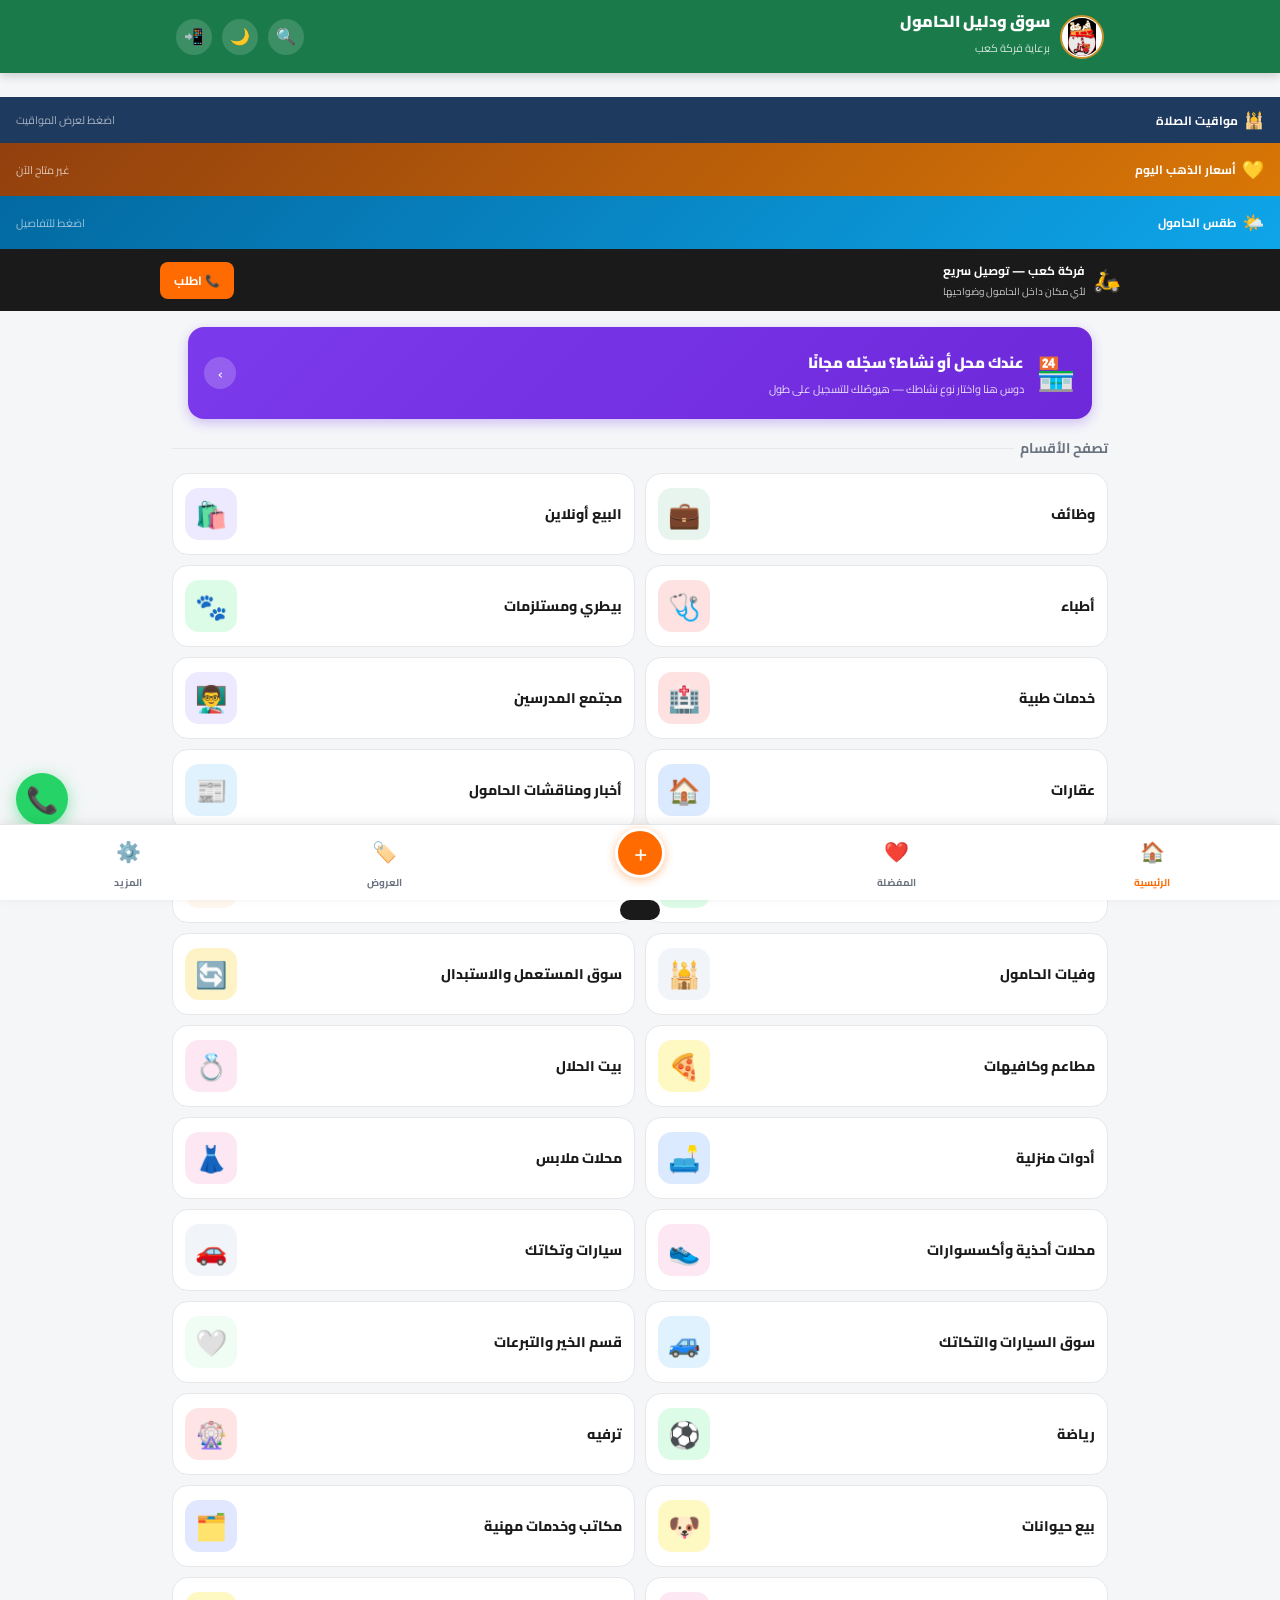
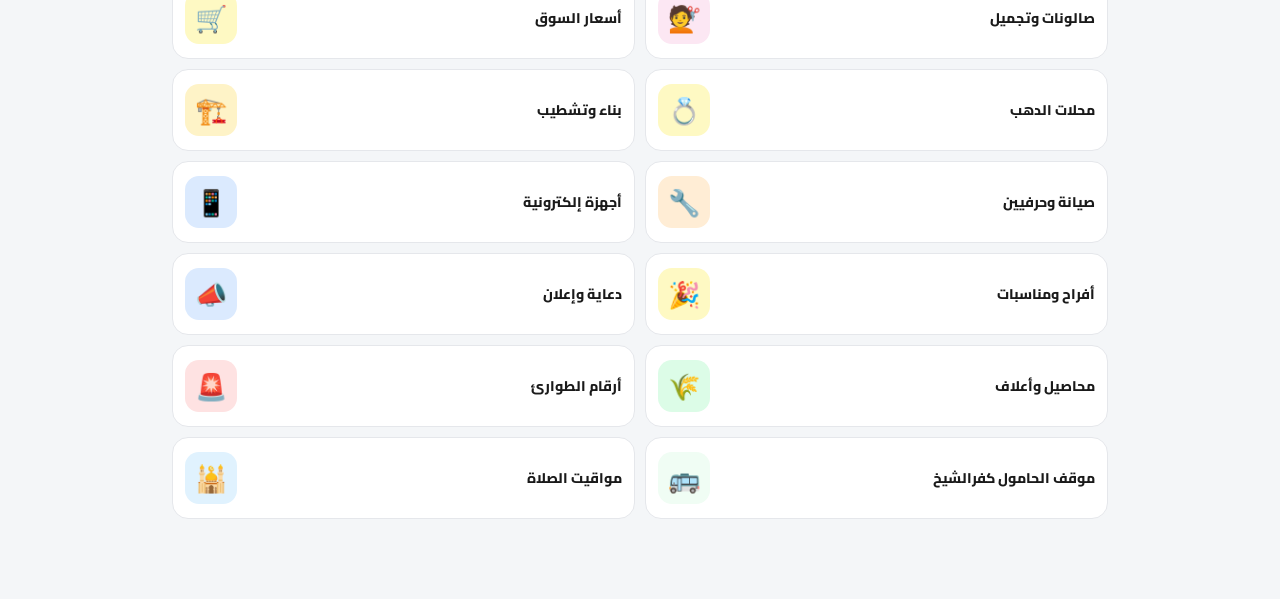
==== index.html @ 440203b2 "Update index.html" ====
<!DOCTYPE html>
<html lang="ar" dir="rtl">
<head>
<meta charset="UTF-8">
<meta http-equiv="Cache-Control" content="no-cache, no-store, must-revalidate">
<meta http-equiv="Pragma" content="no-cache">
<meta name="viewport" content="width=device-width, initial-scale=1.0">
<title>سوق ودليل الحامول — وظائف، عقارات، أطباء وخدمات في مركز الحامول</title>

<!-- ⚠️ ملاحظة لإسلام: لما تشتري الدومين، دور على "DOMAIN_PLACEHOLDER" في كل الملف واستبدله بالدومين الجديد -->
<!-- SEO -->
<meta name="description" content="سوق ودليل الحامول — أكبر دليل إلكتروني مجاني في مركز الحامول، كفر الشيخ. وظائف، عقارات، أطباء، مطاعم، صنايعية، معارض ومحلات أونلاين، سوق الحامول لمقارنة أسعار الخضار واللحوم والفراخ، ومجتمع المدرسين.">
<meta name="keywords" content="الحامول، كفر الشيخ، وظائف الحامول، عقارات الحامول، أطباء الحامول، خدمات الحامول، دليل الحامول، سوق الحامول، اسعار الخضار الحامول، فركة كعب، سوق ودليل الحامول، معارض اونلاين الحامول، مجتمع المدرسين الحامول">
<meta name="author" content="إسلام عنتر — فركة كعب">
<meta name="robots" content="index, follow">
<meta name="language" content="Arabic">
<link rel="canonical" href="https://souqelhamoul.com/">

<!-- Open Graph (واتساب وفيسبوك) -->
<meta property="og:type" content="website">
<meta property="og:url" content="https://souqelhamoul.com/">
<meta property="og:title" content="سوق ودليل الحامول — كل حاجة في مكان واحد">
<meta property="og:description" content="وظائف، عقارات، أطباء، معارض ومحلات أونلاين، سوق الحامول لمقارنة الأسعار، ومطاعم وخدمات في مركز الحامول مجاناً. برعاية فركة كعب للتوصيل.">
<meta property="og:image" content="https://souqelhamoul.com/og-image.jpg">
<meta property="og:locale" content="ar_EG">
<meta property="og:site_name" content="سوق ودليل الحامول">

<!-- Twitter Card -->
<meta name="twitter:card" content="summary_large_image">
<meta name="twitter:title" content="سوق ودليل الحامول">
<meta name="twitter:description" content="وظائف، عقارات، أطباء، معارض أونلاين وخدمات في مركز الحامول مجاناً">

<!-- PWA -->
<meta name="theme-color" content="#1a7a4a">
<meta name="apple-mobile-web-app-capable" content="yes">
<meta name="apple-mobile-web-app-status-bar-style" content="black-translucent">
<meta name="apple-mobile-web-app-title" content="سوق ودليل الحامول">

<!-- Schema.org -->
<script type="application/ld+json">
{
  "@context": "https://schema.org",
  "@type": "WebSite",
  "name": "سوق ودليل الحامول",
  "url": "https://souqelhamoul.com/",
  "description": "دليل إلكتروني مجاني لمركز الحامول، كفر الشيخ، مصر — وظائف، عقارات، أطباء، معارض ومحلات أونلاين، وسوق الحامول لمقارنة أسعار الخضار واللحوم والفراخ بين التجار",
  "inLanguage": "ar",
  "publisher": {
    "@type": "Person",
    "name": "إسلام عنتر",
    "telephone": "+201014185158"
  },
  "areaServed": {
    "@type": "City",
    "name": "الحامول",
    "containedInPlace": {
      "@type": "State",
      "name": "كفر الشيخ",
      "containedInPlace": {
        "@type": "Country",
        "name": "مصر"
      }
    }
  }
}
</script>
<link rel="manifest" href="manifest.json">
<link rel="apple-touch-icon" href="[data-uri]">
<meta name="apple-mobile-web-app-capable" content="yes">
<meta name="apple-mobile-web-app-status-bar-style" content="black-translucent">
<meta name="apple-mobile-web-app-title" content="سوق ودليل الحامول">
<style>
@import url('https://fonts.googleapis.com/css2?family=Cairo:wght@400;600;700;900&display=swap');
:root {
  --primary: #1a7a4a;
  --primary-dark: #155a37;
  --primary-light: #e8f5ee;
  --gold: #c8922a;
  --orange: #ff6b00;
  --green: #1a7a4a;
  --red: #dc2626;
  --dark: #1a1a1a;
  --gray: #6b7280;
  --border: #e5e7eb;
  --bg: #f4f6f8;
  --white: #fff;
  --card-bg: #ffffff;
  --text: #1a1a1a;
}

/* DARK MODE */
body.dark-mode {
  --bg: #0f172a;
  --dark: #f1f5f9;
  --gray: #94a3b8;
  --border: #1e293b;
  --white: #1e293b;
  --card-bg: #1e293b;
  --text: #f1f5f9;
  --primary-light: #1a3a2a;
}
body.dark-mode .ad-card,
body.dark-mode .cat-card,
body.dark-mode header,
body.dark-mode .bottom-nav {
  background: var(--card-bg) !important;
  border-color: var(--border) !important;
}
body.dark-mode .ad-body,
body.dark-mode .ad-desc,
body.dark-mode .ad-title { color: var(--text) !important; }
body.dark-mode .farket-bar { background: #0f172a !important; }
body.dark-mode .skeleton { background: linear-gradient(90deg,#1e293b 25%,#334155 50%,#1e293b 75%); background-size:200% 100%; animation:shimmer 1.5s infinite; }
body.dark-mode input, body.dark-mode textarea, body.dark-mode select {
  background: #0f172a !important;
  color: var(--text) !important;
  border-color: var(--border) !important;
}

* { margin:0; padding:0; box-sizing:border-box; }
body { font-family:'Cairo',sans-serif; background:var(--bg); color:var(--dark); min-height:100vh; -webkit-user-select:none; user-select:none; -webkit-touch-callout:none; }

/* HEADER */
header { background:var(--primary); position:sticky; top:0; z-index:100; box-shadow:0 2px 10px rgba(0,0,0,.2); }
.header-inner { max-width:960px; margin:0 auto; padding:12px 16px; display:flex; align-items:center; justify-content:space-between; }
.logo { display:flex; align-items:center; gap:10px; color:white; }
.logo img { width:44px; height:44px; border-radius:50%; border:2px solid var(--gold); object-fit:contain; background:white; padding:1px; }
.logo-text h1 { font-size:16px; font-weight:900; line-height:1.2; }
.logo-text span { font-size:11px; opacity:.8; }
.header-icons { display:flex; gap:10px; align-items:center; }
.header-icon { background:rgba(255,255,255,.15); color:white; border:none; width:36px; height:36px; border-radius:50%; display:flex; align-items:center; justify-content:center; cursor:pointer; font-size:16px; }

/* SEARCH BAR */
.search-bar { background:var(--primary-dark); padding:10px 16px 14px; }
.search-inner { max-width:960px; margin:0 auto; position:relative; }
.search-inner input { width:100%; padding:11px 16px 11px 44px; border:none; border-radius:12px; font-family:'Cairo',sans-serif; font-size:14px; outline:none; background:white; }
.search-inner i { position:absolute; left:14px; top:50%; transform:translateY(-50%); color:var(--gray); font-size:16px; }

/* SLIDER */
.slider-wrap { max-width:960px; margin:12px auto; padding:0 12px; }
.slider-container { position:relative; overflow:hidden; border-radius:14px; background:#000; }
.slider-inner { display:flex; transition:transform .5s ease; }
.slide { min-width:100%; position:relative; }
.slide img { width:100%; max-height:200px; object-fit:contain; display:block; background:#f0f0f0; }
.slide-dots { position:absolute; bottom:8px; left:50%; transform:translateX(-50%); display:flex; gap:5px; }
.slide-dot { width:7px; height:7px; background:rgba(255,255,255,.5); border-radius:50%; cursor:pointer; transition:all .2s; }
.slide-dot.active { background:white; width:14px; border-radius:10px; }
.slide-btn { position:absolute; top:50%; transform:translateY(-50%); background:rgba(0,0,0,.4); color:white; border:none; width:30px; height:30px; border-radius:50%; cursor:pointer; font-size:14px; display:flex; align-items:center; justify-content:center; }
.slide-btn.prev { right:8px; }
.slide-btn.next { left:8px; }

/* FARKET WIDGET */
.farket-bar { background:var(--dark); color:white; padding:10px 16px; display:flex; align-items:center; justify-content:space-between; gap:10px; }
.farket-bar-inner { max-width:960px; margin:0 auto; width:100%; display:flex; align-items:center; justify-content:space-between; gap:10px; }
.farket-info { display:flex; align-items:center; gap:8px; }
.farket-info span { font-size:22px; }
.farket-text h5 { font-size:12px; font-weight:700; }
.farket-text p { font-size:10px; color:#ccc; }
.farket-btn { background:var(--orange); color:white; padding:7px 14px; border-radius:8px; font-size:12px; font-weight:700; text-decoration:none; white-space:nowrap; display:flex; align-items:center; gap:5px; flex-shrink:0; }

/* CATEGORIES GRID */
.cats-section { max-width:960px; margin:0 auto; padding:16px 12px 80px; }
.cats-section-title { font-size:14px; font-weight:700; color:var(--gray); margin-bottom:12px; display:flex; align-items:center; gap:6px; }
.cats-section-title::after { content:''; flex:1; height:1px; background:var(--border); }
.cats-grid { display:grid; grid-template-columns:1fr 1fr; gap:10px; }
.cat-card { background:white; border-radius:16px; padding:14px 12px; display:flex; align-items:center; justify-content:space-between; border:1px solid var(--border); cursor:pointer; transition:all .2s; position:relative; overflow:hidden; gap:8px; }
.cat-card:active { transform:scale(.96); background:#f8f8f8; }
.cat-name { font-size:14px; font-weight:800; color:var(--dark); text-align:right; line-height:1.3; flex:1; }
.cat-icon-wrap { width:52px; height:52px; border-radius:14px; display:flex; align-items:center; justify-content:center; font-size:26px; flex-shrink:0; }
.cat-count { position:absolute; top:6px; left:6px; background:var(--orange); color:white; font-size:10px; font-weight:700; padding:1px 6px; border-radius:20px; display:none; }
.cat-count.show { display:block; }

/* AD CARDS IMPROVED */
.ad-card { background:white; border-radius:16px; margin-bottom:12px; border:1px solid var(--border); overflow:hidden; box-shadow:0 1px 4px rgba(0,0,0,.05); }
.ad-img { width:100%; max-height:200px; object-fit:cover; cursor:pointer; display:block; }
.ad-body { padding:14px; }
.ad-title { font-size:15px; font-weight:800; margin-bottom:6px; cursor:pointer; color:var(--dark); line-height:1.4; }
.ad-sub-badge { font-size:11px; background:var(--primary-light); color:var(--primary); padding:3px 10px; border-radius:20px; font-weight:700; display:inline-block; margin-bottom:8px; }
.ad-desc { font-size:13px; color:var(--gray); line-height:1.6; margin-bottom:10px; display:-webkit-box; -webkit-line-clamp:3; -webkit-box-orient:vertical; overflow:hidden; }
.ad-footer { display:flex; align-items:center; justify-content:space-between; flex-wrap:wrap; gap:6px; padding-top:8px; border-top:1px solid #f3f4f6; }
.ad-date { font-size:11px; color:#9ca3af; }
.btn-wa { background:#25D366; color:white; border:none; padding:8px 14px; border-radius:8px; font-family:'Cairo',sans-serif; font-size:12px; font-weight:700; text-decoration:none; cursor:pointer; }
.btn-details { background:var(--primary-light); color:var(--primary); border:none; padding:8px 12px; border-radius:8px; font-family:'Cairo',sans-serif; font-size:12px; font-weight:700; cursor:pointer; }
.btn-del { background:#fee2e2; color:var(--red); border:none; padding:7px 10px; border-radius:8px; cursor:pointer; font-size:13px; }
.bottom-nav { position:fixed; bottom:0; left:0; right:0; background:white; border-top:1px solid var(--border); display:flex; z-index:100; box-shadow:0 -2px 10px rgba(0,0,0,.08); }
.nav-item { flex:1; display:flex; flex-direction:column; align-items:center; justify-content:center; padding:8px 0; cursor:pointer; color:var(--gray); font-size:10px; font-weight:700; gap:3px; border:none; background:transparent; font-family:'Cairo',sans-serif; }
.nav-item.active { color:var(--orange); }
.nav-item span { font-size:20px; }
.nav-add { flex:1; display:flex; flex-direction:column; align-items:center; justify-content:center; cursor:pointer; }
.nav-add-btn { background:var(--orange); color:white; width:50px; height:50px; border-radius:50%; display:flex; align-items:center; justify-content:center; font-size:24px; border:3px solid white; box-shadow:0 2px 10px rgba(255,107,0,.4); margin-top:-20px; }

/* DYNAMIC PAGE */
.dyn-page { position:fixed; inset:0; background:var(--bg); z-index:200; display:none; flex-direction:column; overflow:hidden; }
.dyn-page.active { display:flex; }
.dyn-header { background:var(--primary); color:white; padding:12px 16px; display:flex; align-items:center; justify-content:space-between; flex-shrink:0; }
.dyn-back { background:transparent; border:none; color:white; font-size:22px; cursor:pointer; padding:0 8px; }
.dyn-header span { font-size:15px; font-weight:700; flex:1; text-align:center; }
.dyn-search-btn { background:transparent; border:none; color:white; font-size:18px; cursor:pointer; }
.dyn-search-bar { background:var(--primary-dark); padding:8px 12px; flex-shrink:0; }
.dyn-search-bar input { width:100%; padding:9px 14px; border:none; border-radius:10px; font-family:'Cairo',sans-serif; font-size:14px; outline:none; }
.dyn-content { flex:1; overflow-y:auto; padding:14px 12px 80px; }
.dyn-page, .dyn-header, .grid-btn, .cat-card, .sub-card { -webkit-user-select:none; user-select:none; -webkit-touch-callout:none; }

/* AD CARDS */
.ad-card { background:white; border-radius:14px; margin-bottom:12px; border:1px solid var(--border); overflow:hidden; }
.ad-img { width:100%; max-height:180px; object-fit:cover; cursor:pointer; display:block; }
.ad-body { padding:14px; }
.ad-title { font-size:15px; font-weight:700; margin-bottom:6px; cursor:pointer; }
.ad-sub-badge { font-size:11px; background:var(--primary-light); color:var(--primary); padding:2px 8px; border-radius:20px; font-weight:600; display:inline-block; margin-bottom:8px; }
.ad-desc { font-size:13px; color:var(--gray); line-height:1.6; margin-bottom:10px; }
.ad-footer { display:flex; align-items:center; justify-content:space-between; flex-wrap:wrap; gap:6px; }
.ad-date { font-size:11px; color:#9ca3af; }
.btn-wa { background:#25D366; color:white; border:none; padding:9px 16px; border-radius:10px; font-family:'Cairo',sans-serif; font-size:13px; font-weight:800; text-decoration:none; cursor:pointer; display:inline-flex; align-items:center; gap:5px; }
.btn-details { background:var(--primary-light); color:var(--primary); border:none; padding:7px 12px; border-radius:8px; font-family:'Cairo',sans-serif; font-size:12px; font-weight:700; cursor:pointer; }
.btn-del { background:#fee2e2; color:var(--red); border:none; padding:7px 10px; border-radius:8px; cursor:pointer; font-size:13px; }

/* FAB ADD */
.fab-add { position:fixed; bottom:80px; left:20px; background:var(--orange); color:white; border:none; width:52px; height:52px; border-radius:50%; font-size:28px; cursor:pointer; box-shadow:0 4px 12px rgba(255,107,0,.4); display:flex; align-items:center; justify-content:center; z-index:50; }

/* DETAILS MODAL */
.details-modal { position:fixed; inset:0; background:rgba(0,0,0,.6); z-index:300; display:none; align-items:flex-end; justify-content:center; padding:0; }
.details-modal.active { display:flex; }
.details-box { background:white; width:100%; max-width:600px; max-height:90vh; overflow-y:auto; border-radius:20px 20px 0 0; position:relative; animation:slideUp .3s ease; }
@keyframes slideUp { from{transform:translateY(100px)} to{transform:translateY(0)} }
.details-close { position:absolute; top:14px; left:14px; background:#f3f4f6; border:none; width:32px; height:32px; border-radius:50%; font-size:16px; cursor:pointer; display:flex; align-items:center; justify-content:center; z-index:10; }

/* ADD MODAL */
.add-modal { position:fixed; inset:0; background:rgba(0,0,0,.6); z-index:300; display:none; align-items:flex-end; justify-content:center; }
.add-modal.active { display:flex; }
.fg { margin-bottom:12px; }
.fg label { display:block; font-size:12px; font-weight:700; margin-bottom:5px; }
.fg input, .fg select, .fg textarea { width:100%; padding:10px 12px; border:1.5px solid var(--border); border-radius:8px; font-family:'Cairo',sans-serif; font-size:13px; outline:none; background:white; }
.fg input:focus, .fg select:focus, .fg textarea:focus { border-color:var(--primary); }
.toast { position:fixed; bottom:80px; left:50%; transform:translateX(-50%) translateY(100px); background:var(--dark); color:white; padding:10px 20px; border-radius:10px; font-size:13px; font-weight:600; z-index:999; transition:transform .3s; white-space:nowrap; }
.toast.show { transform:translateX(-50%) translateY(0); }

/* SPLASH SCREEN */
.splash { position:fixed; inset:0; background:var(--primary); z-index:9999; display:flex; flex-direction:column; align-items:center; justify-content:center; transition:opacity .5s ease; }
.splash.hide { opacity:0; pointer-events:none; }
.splash-logo { width:110px; height:130px; border-radius:20px; border:3px solid var(--gold); overflow:hidden; background:black; }
.splash-logo img { width:100%; height:100%; object-fit:contain; }
.splash-title { color:white; font-size:22px; font-weight:900; margin-top:16px; }
.splash-sub { color:rgba(255,255,255,.7); font-size:13px; margin-top:6px; }
.splash-dots { display:flex; gap:8px; margin-top:20px; }
.splash-dot { width:8px; height:8px; border-radius:50%; background:rgba(255,255,255,.4); animation:dotBounce 1.2s ease infinite; }
.splash-dot:nth-child(2) { animation-delay:.2s; }
.splash-dot:nth-child(3) { animation-delay:.4s; }
@keyframes splashPulse { 0%,100%{transform:scale(1)} 50%{transform:scale(1.05)} }
@keyframes dotBounce { 0%,100%{background:rgba(255,255,255,.3);transform:translateY(0)} 50%{background:white;transform:translateY(-6px)} }

/* SKELETON */
.skeleton { background:linear-gradient(90deg,#f0f0f0 25%,#e0e0e0 50%,#f0f0f0 75%); background-size:200% 100%; animation:shimmer 1.5s infinite; border-radius:8px; }
@keyframes shimmer { 0%{background-position:200% 0} 100%{background-position:-200% 0} }
.skel-card { background:white; border-radius:16px; padding:16px; margin-bottom:12px; border:1px solid var(--border); }
.skel-img { height:160px; border-radius:10px; margin-bottom:12px; }
.skel-line { height:14px; margin-bottom:8px; }
.skel-line.short { width:60%; }
.skel-line.medium { width:80%; }
.skel-line.full { width:100%; }

@keyframes slideDown { from{transform:translateX(-50%) translateY(-30px);opacity:0} to{transform:translateX(-50%) translateY(0);opacity:1} }

@media(max-width:400px) {
  .cat-name { font-size:13px; }
  .cat-icon-wrap { width:42px; height:42px; font-size:20px; }
  .cats-grid { gap:8px; }
}
/* FLOATING WA BUTTON */
.wa-float { position:fixed; bottom:75px; left:16px; width:52px; height:52px; background:#25D366; border-radius:50%; display:flex; align-items:center; justify-content:center; font-size:26px; box-shadow:0 4px 16px rgba(37,211,102,.5); cursor:pointer; z-index:90; animation:waPulse 2s ease infinite; text-decoration:none; }
@keyframes waPulse { 0%,100%{box-shadow:0 4px 16px rgba(37,211,102,.5)} 50%{box-shadow:0 4px 24px rgba(37,211,102,.8)} }


.stat-item:last-child { border-left:none; }


</style>
</head>
<body>

<!-- SPLASH SCREEN -->


<header>
  <div class="header-inner">
    <div class="logo">
      <img id="logoImg" src="[data-uri]">
      <div class="logo-text">
        <h1>سوق ودليل الحامول</h1>
        <span>برعاية فركة كعب</span>
      </div>
    </div>
    <div class="header-icons">
      <button class="header-icon" onclick="showSearchPage()" title="بحث">🔍</button>
      <button class="header-icon" onclick="openNotificationsPanel()" title="الإشعارات" id="notifBellBtn" style="display:none;position:relative;">
        🔔<span id="notifBadge" style="display:none;position:absolute;top:-4px;left:-4px;background:#ef4444;color:#fff;font-size:10px;font-weight:900;min-width:16px;height:16px;border-radius:9px;display:flex;align-items:center;justify-content:center;padding:0 3px;">0</span>
      </button>
      <button class="header-icon" onclick="toggleDarkMode()" title="وضع ليلي" id="darkModeBtn">🌙</button>
      <button class="header-icon" onclick="installPWA()" title="تثبيت" id="installBtn" style="display:none;">📲</button>
      <button class="header-icon" onclick="openAdmin()" title="مشرف" id="adminGearBtn" style="display:none;">⚙️</button>
    </div>
  </div>
</header>

<!-- SEARCH BAR REMOVED - Now using full search page -->

<!-- HOME BANNERS -->
<div id="homeBanners" style="margin-bottom:0;display:block;"></div>

<!-- SLIDER -->
<div class="slider-wrap">
  <div class="slider-container">
    <div class="slider-inner" id="sliderInner"></div>
    <button class="slide-btn prev" onclick="moveSlide(-1)">›</button>
    <button class="slide-btn next" onclick="moveSlide(1)">‹</button>
    <div class="slide-dots" id="slideDots"></div>
  </div>
</div>

<!-- PRAYER TIMES BAR -->
<div id="prayerBar" style="background:#1e3a5f;color:white;padding:8px 16px;display:flex;align-items:center;justify-content:space-between;overflow-x:auto;gap:12px;cursor:pointer;" onclick="showPrayerTimes()">
  <div style="display:flex;align-items:center;gap:6px;flex-shrink:0;">
    <span style="font-size:16px;">🕌</span>
    <span style="font-size:12px;font-weight:700;">مواقيت الصلاة</span>
  </div>
  <div id="prayerTimesBar" style="display:flex;gap:12px;font-size:11px;overflow-x:auto;">
    <span style="opacity:.7;">جاري التحميل...</span>
  </div>
  <div id="nextPrayerBadge" style="background:var(--green);padding:3px 10px;border-radius:20px;font-size:11px;font-weight:700;flex-shrink:0;display:none;"></div>
</div>

<!-- أسعار الذهب -->
<div id="goldPriceBar" style="background:linear-gradient(135deg,#92400e,#d97706);color:white;padding:10px 16px;display:flex;align-items:center;justify-content:space-between;gap:8px;cursor:pointer;" onclick="showGoldPrices()">
  <div style="display:flex;align-items:center;gap:6px;flex-shrink:0;">
    <span style="font-size:18px;">💛</span>
    <span style="font-size:12px;font-weight:700;">أسعار الذهب اليوم</span>
  </div>
  <div id="goldPricesBar" style="display:flex;gap:10px;font-size:11px;flex-wrap:wrap;justify-content:flex-end;">
    <span style="opacity:.7;">جاري التحميل...</span>
  </div>
</div>

<!-- الطقس -->
<div id="weatherBar" style="background:linear-gradient(135deg,#0369a1,#0ea5e9);color:white;padding:10px 16px;display:flex;align-items:center;justify-content:space-between;gap:8px;cursor:pointer;" onclick="showWeatherPage()">
  <div style="display:flex;align-items:center;gap:6px;flex-shrink:0;">
    <span style="font-size:18px;">🌤️</span>
    <span style="font-size:12px;font-weight:700;">طقس الحامول</span>
  </div>
  <div id="weatherBarContent" style="display:flex;gap:10px;font-size:11px;flex-wrap:wrap;justify-content:flex-end;">
    <span style="opacity:.7;">جاري التحميل...</span>
  </div>
</div>

<!-- FARKET WIDGET -->
<div class="farket-bar">
  <div class="farket-bar-inner">
    <div class="farket-info">
      <span>🛵</span>
      <div class="farket-text">
        <h5>فركة كعب — توصيل سريع</h5>
        <p>لأي مكان داخل الحامول وضواحيها</p>
      </div>
    </div>
    <a href="https://wa.me/201014185158?text=مرحباً%2C%20أنا%20جاي%2Fة%20من%20سوق%20ودليل%20الحامول%20وعايز%20أطلب%20توصيل" target="_blank" class="farket-btn">📞 اطلب</a>
  </div>
</div>

<!-- CATEGORIES -->
<div class="cats-section">
  <!-- نصيحة اليوم الطبية -->
  <div id="dailyTipCard" onclick="showTipsPage()" style="background:linear-gradient(135deg,#0ea5e9,#0284c7);border-radius:14px;padding:14px 16px;margin-bottom:14px;cursor:pointer;box-shadow:0 4px 12px rgba(14,165,233,.3);display:none;">
    <div style="display:flex;align-items:center;gap:8px;margin-bottom:8px;">
      <span style="font-size:18px;">💊</span>
      <span style="color:rgba(255,255,255,.85);font-size:11px;font-weight:700;">نصيحة اليوم الطبية</span>
      <span style="margin-right:auto;background:rgba(255,255,255,.2);color:white;padding:2px 8px;border-radius:20px;font-size:10px;" id="tipDate"></span>
    </div>
    <div id="tipTitle" style="color:white;font-size:14px;font-weight:900;margin-bottom:4px;"></div>
    <div id="tipContent" style="color:rgba(255,255,255,.85);font-size:12px;line-height:1.6;"></div>
    <div style="margin-top:8px;display:flex;justify-content:space-between;align-items:center;">
      <span id="tipDoctor" style="color:rgba(255,255,255,.7);font-size:11px;"></span>
      <span style="color:rgba(255,255,255,.8);font-size:11px;">اقرأ أكتر ›</span>
    </div>
  </div>

  <!-- شريط الإحصائيات -->
  

  <!-- بانر أعلن معنا -->
  <!--
  <div onclick="showAdvertisePage()" style="background:linear-gradient(135deg,#f59e0b,#d97706);border-radius:14px;padding:14px 16px;margin-bottom:14px;display:flex;align-items:center;gap:12px;cursor:pointer;box-shadow:0 4px 12px rgba(245,158,11,.3);">
    <div style="font-size:32px;">📢</div>
    <div style="flex:1;">
      <div style="font-size:14px;font-weight:900;color:white;">أعلن في دليل الحامول</div>
      <div style="font-size:11px;color:rgba(255,255,255,.85);margin-top:2px;">وصّل إعلانك لكل فرد في الحامول • باقات من 50 جنيه</div>
    </div>
    <div style="background:white;color:#d97706;padding:6px 12px;border-radius:8px;font-size:12px;font-weight:900;">اعرف أكتر ›</div>
  </div>
  -->

  <!-- زرار سجّل نشاطك — عام وواضح، أي حد يقدر يبدأ منه من غير ما يعرف يدخل فين -->
  <div onclick="openBusinessRegisterPicker()" style="background:linear-gradient(135deg,#7c3aed,#6d28d9);border-radius:16px;padding:16px;margin:0 16px 16px;cursor:pointer;display:flex;align-items:center;gap:12px;box-shadow:0 4px 12px rgba(124,58,237,.3);">
    <div style="font-size:32px;">🏪</div>
    <div style="flex:1;">
      <div style="font-size:15px;font-weight:900;color:white;">عندك محل أو نشاط؟ سجّله مجانًا</div>
      <div style="font-size:11px;color:rgba(255,255,255,.85);margin-top:2px;">دوس هنا واختار نوع نشاطك — هيوصّلك للتسجيل على طول</div>
    </div>
    <div style="background:rgba(255,255,255,.2);width:32px;height:32px;border-radius:50%;display:flex;align-items:center;justify-content:center;color:white;font-size:16px;flex-shrink:0;">›</div>
  </div>

  <div class="cats-section-title">تصفح الأقسام</div>
  <div class="cats-grid" id="catsGrid"></div>
</div>

<!-- زرار واتساب عائم -->
<a href="https://wa.me/201014185158?text=مرحباً%2C%20أنا%20جاي%2Fة%20من%20سوق%20ودليل%20الحامول" target="_blank" class="wa-float" title="تواصل معنا">📞</a>

<!-- BOTTOM NAV -->
<div class="bottom-nav">
  <button class="nav-item active" onclick="showHome()">
    <span>🏠</span>الرئيسية
  </button>
  <button class="nav-item" onclick="showFavorites()">
    <span>❤️</span>المفضلة
  </button>
  <div class="nav-add" onclick="openAddModal()">
    <div class="nav-add-btn">+</div>
  </div>
  <button class="nav-item" onclick="showDeals()">
    <span>🏷️</span>العروض
  </button>
  <button class="nav-item" onclick="showMore()">
    <span>⚙️</span>المزيد
  </button>
</div>

<!-- DYNAMIC PAGE -->
<div class="dyn-page" id="dynamicPage"></div>

<!-- DETAILS MODAL -->
<div class="details-modal" id="detailsModal" onclick="if(event.target===this)closeDetails()"></div>

<!-- ADD MODAL -->
<div class="add-modal" id="addModal" onclick="if(event.target===this)closeAddModal()"></div>

<div class="toast" id="toast"></div>

<script>
const SB_URL = 'https://jzipkujsmlrckzbpjwys.supabase.co';
const SB_KEY = 'eyJhbGciOiJIUzI1NiIsInR5cCI6IkpXVCJ9.eyJpc3MiOiJzdXBhYmFzZSIsInJlZiI6Imp6aXBrdWpzbWxyY2t6YnBqd3lzIiwicm9sZSI6ImFub24iLCJpYXQiOjE3ODE0NDY3MTIsImV4cCI6MjA5NzAyMjcxMn0.rSWJinsJelhRYUtC9E7uMHMqgdFvSFVlI7UeqWT0qOQ';
const ADMIN_PASS_HASH = 'd99c76b0d56a2a1f48ad86ed7db001e4f6b142a54bfe36def517e9fa7af8159c';
const ADMIN_EMAIL = 'eslam.antar142@gmail.com'; // إيميل حساب الأدمن الحقيقي في Supabase Auth
let adminAccessToken = null;  // التوكن الحقيقي بعد تسجيل دخول الأدمن — ده اللي بيثبت هويته للسيرفر
let adminRefreshToken = null;


function escapeHtml(str) {
  if(str === null || str === undefined) return '';
  var s = String(str);
  s = s.replace(/&/g, '&amp;');
  s = s.replace(/\x3C/g, '&lt;');
  s = s.replace(/\x3E/g, '&gt;');
  s = s.replace(/\x22/g, '&quot;');
  s = s.replace(/\x27/g, '&#39;');
  return s;
}

// بيتأكد إن أي لينك جاي من المستخدم (فيديو، سوشيال ميديا، خريطة) بيبدأ بنوع آمن بس
// وبيرفض javascript: وأي حاجة تانية ممكن تنفّذ كود لو حد ضغط على اللينك
function safeUrl(u) {
  if(!u) return '';
  var s = String(u).trim();
  if(/^(https?:|tel:|mailto:)/i.test(s)) return s;
  return '';
}
const ADMIN_WA = '201080150801';

async function hashPass(str) {
  const buf = await crypto.subtle.digest('SHA-256', new TextEncoder().encode(str));
  return Array.from(new Uint8Array(buf)).map(b=>b.toString(16).padStart(2,'0')).join('');
}

const SECURITY_QUESTIONS = [
  'ما اسم أول مدرسة التحقت بها؟',
  'ما اسم والدتك؟',
  'ما هو لقبك من صغرك؟',
  'ما اسم أقرب صديق ليك في الطفولة؟',
  'ما اسم الشارع اللي اتربيت فيه؟'
];

// ============ نظام تسجيل المستخدمين (موبايل+باسورد أو جيميل) ============
const GOOGLE_CLIENT_ID = '1075657280150-b7l2nqp8ui28kipq01p9m02u5mgu6tum.apps.googleusercontent.com';

async function sbRPC(fn, params) {
  const res = await fetch(SB_URL + '/rest/v1/rpc/' + fn, {
    method: 'POST',
    headers: {'Content-Type':'application/json','apikey':SB_KEY,'Authorization':'Bearer '+(adminAccessToken || SB_KEY)},
    body: JSON.stringify(params)
  });
  let data = null;
  try { data = await res.json(); } catch(e) {}
  if(!res.ok) {
    const msg = (data && (data.message || data.hint || data.details)) || 'server_error';
    throw new Error(msg);
  }
  return data;
}

function getCurrentUser() {
  try { return JSON.parse(localStorage.getItem('hamoul_user') || 'null'); } catch(e) { return null; }
}
function setCurrentUser(u) {
  try { localStorage.setItem('hamoul_user', JSON.stringify(u)); } catch(e) {}
}
function logoutUser() {
  localStorage.removeItem('hamoul_user');
  showToast('تم تسجيل الخروج');
  const el = document.getElementById('acctStatusBox');
  if(el) renderAcctStatusBox();
  updateNavAddVisibility();
}
function isOwnerOf(item) {
  const u = getCurrentUser();
  return !!(u && item && item.owner_id && item.owner_id === u.id);
}

// بيفتح نافذة تسجيل الدخول وبيرجع الـ user بعد ما يسجل — بيستخدم قبل أي عملية إضافة
let _authResolve = null;
function requireLogin() {
  const u = getCurrentUser();
  if(u) return Promise.resolve(u);
  return new Promise(function(resolve) {
    _authResolve = resolve;
    openAuthModal();
  });
}

function openAuthModal() {
  closeAuthModal();
  const overlay = document.createElement('div');
  overlay.id = 'authModalOverlay';
  overlay.style.cssText = 'position:fixed;inset:0;background:rgba(0,0,0,.6);z-index:99999;display:flex;align-items:center;justify-content:center;padding:16px;';
  overlay.innerHTML =
    '<div style="background:white;border-radius:16px;max-width:380px;width:100%;padding:20px;max-height:90vh;overflow-y:auto;font-family:Cairo,sans-serif;">' +
      '<div style="display:flex;justify-content:space-between;align-items:center;margin-bottom:14px;">' +
        '<div style="font-size:16px;font-weight:900;">🔐 سجّل عشان تكمل</div>' +
        '<button onclick="closeAuthModal()" style="background:none;border:none;font-size:20px;cursor:pointer;color:var(--gray);">✕</button>' +
      '</div>' +
      '<div style="display:flex;gap:6px;margin-bottom:14px;background:#f3f4f6;border-radius:10px;padding:4px;">' +
        '<button id="authTabLogin" onclick="switchAuthTab(\'login\')" style="flex:1;padding:8px;border:none;border-radius:8px;background:white;font-family:Cairo,sans-serif;font-weight:700;font-size:13px;cursor:pointer;">تسجيل الدخول</button>' +
        '<button id="authTabRegister" onclick="switchAuthTab(\'register\')" style="flex:1;padding:8px;border:none;border-radius:8px;background:transparent;font-family:Cairo,sans-serif;font-weight:700;font-size:13px;cursor:pointer;color:var(--gray);">حساب جديد</button>' +
      '</div>' +
      '<div id="authTabContent"></div>' +
      '<div style="text-align:center;margin:14px 0 10px;color:var(--gray);font-size:12px;position:relative;">' +
        '<span style="background:white;padding:0 10px;position:relative;z-index:1;">أو</span>' +
        '<div style="position:absolute;top:50%;right:0;left:0;height:1px;background:var(--border);"></div>' +
      '</div>' +
      '<div id="googleSignInBtn" style="display:flex;justify-content:center;min-height:40px;"></div>' +
    '</div>';
  document.body.appendChild(overlay);
  switchAuthTab('login');
  renderGoogleButton();
}

function closeAuthModal() {
  const el = document.getElementById('authModalOverlay');
  if(el) el.remove();
}

// نافذة موحّدة لعرض كلمة السر الجديدة بعد الاسترجاع التلقائي
function showNewPasswordModal(newPassword, subtitle) {
  var overlay = document.createElement('div');
  overlay.id = 'newPassModal';
  overlay.style.cssText = 'position:fixed;top:0;left:0;right:0;bottom:0;background:rgba(0,0,0,.65);z-index:99999;display:flex;align-items:center;justify-content:center;padding:20px;';
  overlay.innerHTML =
    '<div style="background:white;border-radius:20px;padding:26px 22px;width:100%;max-width:340px;text-align:center;">' +
      '<div style="font-size:36px;margin-bottom:10px;">🔑</div>' +
      '<div style="font-size:15px;font-weight:900;margin-bottom:4px;">اتعملت كلمة سر جديدة!</div>' +
      '<div style="font-size:12px;color:#64748b;margin-bottom:16px;">' + (subtitle||'') + '</div>' +
      '<div style="background:#f0fdf4;border:2px dashed #16a34a;border-radius:12px;padding:14px;margin-bottom:14px;">' +
        '<div id="newPassText" dir="ltr" style="font-size:22px;font-weight:900;letter-spacing:2px;color:#166534;">' + escapeHtml(newPassword) + '</div>' +
      '</div>' +
      '<div style="font-size:11px;color:#b91c1c;margin-bottom:16px;">⚠️ احفظها الآن، مش هتقدر تشوفها تاني</div>' +
      '<button onclick="navigator.clipboard.writeText(\'' + newPassword + '\').then(function(){showToast(\'✅ اتنسخت\')})" style="width:100%;background:#16a34a;color:white;border:none;padding:12px;border-radius:12px;font-family:Cairo,sans-serif;font-size:14px;font-weight:900;cursor:pointer;margin-bottom:8px;">📋 نسخ كلمة السر</button>' +
      '<button onclick="document.getElementById(\'newPassModal\').remove()" style="width:100%;background:#f3f4f6;color:#666;border:none;padding:11px;border-radius:12px;font-family:Cairo,sans-serif;font-size:13px;cursor:pointer;">تمام، حفظتها</button>' +
    '</div>';
  document.body.appendChild(overlay);
}

async function forgotUserPassword() {
  var phoneInput = document.getElementById('authPhone');
  var phone = phoneInput ? phoneInput.value.trim() : '';
  if(!phone) { showToast('اكتب رقم موبايلك الأول فوق', 'error'); return; }
  try {
    var question = await sbRPC('get_security_question_user', {p_phone: phone});
    if(!question) {
      // حساب قديم مفيهوش سؤال أمان — نرجع للطريقة اليدوية القديمة عن طريق الأدمن
      var msg = 'السلام عليكم، نسيت كلمة سر حسابي في دليل الحامول. رقم موبايلي: ' + phone;
      window.open('https://wa.me/' + ADMIN_WA + '?text=' + encodeURIComponent(msg), '_blank');
      showToast('حسابك قديم ومفيهوش سؤال أمان — هيتواصل معاك الأدمن', 'error');
      return;
    }
    var answer = prompt(question);
    if(answer === null) return;
    if(!answer.trim()) { showToast('لازم تكتب إجابة', 'error'); return; }
    var answerHash = await hashPass(answer.trim().toLowerCase());
    var rows = await sbRPC('self_forgot_password_user', {p_phone: phone, p_answer_hash: answerHash});
    var r = (rows && rows[0]) || {};
    if(!r.success) {
      if(r.out_status === 'WRONG_ANSWER') showToast('❌ الإجابة مش صح', 'error');
      else showToast('حصل خطأ، حاول تاني', 'error');
      return;
    }
    closeAuthModal();
    showNewPasswordModal(r.new_password, 'استخدمها لتسجيل الدخول بدل كلمة السر القديمة');
  } catch(e) {
    showToast('حصل خطأ، حاول تاني', 'error');
  }
}

function switchAuthTab(tab) {
  const lb = document.getElementById('authTabLogin'), rb = document.getElementById('authTabRegister');
  lb.style.background = tab==='login' ? 'white' : 'transparent';
  lb.style.color = tab==='login' ? 'var(--dark)' : 'var(--gray)';
  rb.style.background = tab==='register' ? 'white' : 'transparent';
  rb.style.color = tab==='register' ? 'var(--dark)' : 'var(--gray)';
  const c = document.getElementById('authTabContent');
  if(tab === 'login') {
    c.innerHTML =
      '<input id="authPhone" type="tel" placeholder="رقم الموبايل" dir="ltr" style="width:100%;padding:11px;border:1px solid var(--border);border-radius:10px;margin-bottom:8px;font-family:Cairo,sans-serif;font-size:14px;box-sizing:border-box;">' +
      '<input id="authPass" type="password" placeholder="كلمة المرور" style="width:100%;padding:11px;border:1px solid var(--border);border-radius:10px;margin-bottom:10px;font-family:Cairo,sans-serif;font-size:14px;box-sizing:border-box;">' +
      '<button id="authSubmitBtn" onclick="submitLogin()" style="width:100%;background:var(--primary);color:white;border:none;padding:12px;border-radius:10px;font-family:Cairo,sans-serif;font-size:14px;font-weight:900;cursor:pointer;">دخول</button>' +
      '<a href="javascript:void(0)" onclick="forgotUserPassword()" style="display:block;text-align:center;margin-top:12px;font-size:12px;color:#0369a1;text-decoration:underline;">نسيت كلمة السر؟</a>';
  } else {
    c.innerHTML =
      '<input id="authName" type="text" placeholder="الاسم" style="width:100%;padding:11px;border:1px solid var(--border);border-radius:10px;margin-bottom:8px;font-family:Cairo,sans-serif;font-size:14px;box-sizing:border-box;">' +
      '<input id="authPhone" type="tel" placeholder="رقم الموبايل" dir="ltr" style="width:100%;padding:11px;border:1px solid var(--border);border-radius:10px;margin-bottom:8px;font-family:Cairo,sans-serif;font-size:14px;box-sizing:border-box;">' +
      '<input id="authPass" type="password" placeholder="كلمة مرور (6 أرقام/حروف على الأقل)" style="width:100%;padding:11px;border:1px solid var(--border);border-radius:10px;margin-bottom:10px;font-family:Cairo,sans-serif;font-size:14px;box-sizing:border-box;">' +
      '<select id="authSecQ" style="width:100%;padding:11px;border:1px solid var(--border);border-radius:10px;margin-bottom:8px;font-family:Cairo,sans-serif;font-size:13px;box-sizing:border-box;background:white;">' +
        SECURITY_QUESTIONS.map(function(q){return '<option value="'+escapeHtml(q)+'">'+escapeHtml(q)+'</option>';}).join('') +
      '</select>' +
      '<input id="authSecA" type="text" placeholder="إجابتك على السؤال" style="width:100%;padding:11px;border:1px solid var(--border);border-radius:10px;margin-bottom:6px;font-family:Cairo,sans-serif;font-size:14px;box-sizing:border-box;">' +
      '<div style="font-size:10.5px;color:#0369a1;background:#eff6ff;border-radius:8px;padding:8px 10px;margin-bottom:10px;line-height:1.6;">💡 لو نسيت كلمة السر بعدين، هنسألك السؤال ده بدل ما تضطر تكلمنا — اكتب إجابة تفتكرها كويس ومتنساهاش</div>' +
      '<button id="authSubmitBtn" onclick="submitRegister()" style="width:100%;background:var(--green);color:white;border:none;padding:12px;border-radius:10px;font-family:Cairo,sans-serif;font-size:14px;font-weight:900;cursor:pointer;">إنشاء حساب</button>';
  }
}

function _genToken() {
  return 'tok_' + Math.random().toString(36).substring(2) + Math.random().toString(36).substring(2) + Date.now().toString(36);
}

async function authInsert(body) {
  const res = await fetch(SB_URL + '/rest/v1/auth_inbox', {
    method: 'POST',
    headers: {
      'Content-Type':'application/json',
      'apikey':SB_KEY,
      'Authorization':'Bearer '+SB_KEY,
      'Prefer':'return=representation'
    },
    body: JSON.stringify(body)
  });
  if(!res.ok) { const t = await res.text(); throw new Error(t); }
  return res.json();
}
// اسم بديل للعمليات الآمنة العامة (تعديل/حذف)
const secureOp = authInsert;

async function submitLogin() {
  const phone = document.getElementById('authPhone').value.trim();
  const pass = document.getElementById('authPass').value;
  if(!phone || !pass) { showToast('اكتب رقم الموبايل وكلمة المرور', 'error'); return; }
  const btn = document.getElementById('authSubmitBtn');
  btn.disabled = true; btn.textContent = 'جاري الدخول...';
  try {
    const hash = await hashPass(pass);
    const rows = await sbRPC('auth_login', {p_phone:phone, p_hash:hash});
    const r = (rows && rows[0]) || {};
    if(r.out_status !== 'ok') {
      if(r.out_message === 'TOO_MANY_ATTEMPTS') showToast('⏳ حاولت كتير غلط، استنى شوية وجرب تاني بعد ربع ساعة', 'error');
      else showToast('❌ رقم الموبايل أو كلمة المرور غلط', 'error');
      btn.disabled=false; btn.textContent='دخول'; return;
    }
    finishAuth({id:r.out_user_id, name:r.out_name, phone, token:r.out_token});
  } catch(e) {
    showToast('❌ حصل خطأ، حاول تاني', 'error');
    btn.disabled = false; btn.textContent = 'دخول';
  }
}

async function submitRegister() {
  const name = document.getElementById('authName').value.trim();
  const phone = document.getElementById('authPhone').value.trim();
  const pass = document.getElementById('authPass').value;
  const secQ = document.getElementById('authSecQ')?.value || '';
  const secA = document.getElementById('authSecA')?.value.trim() || '';
  if(!name) { showToast('اكتب الاسم', 'error'); return; }
  if(!phone || !/^01[0-9]{9}$/.test(phone)) { showToast('رقم الموبايل لازم يبدأ بـ 01 ويتكون من 11 رقم', 'error'); return; }
  if(!pass || pass.length < 6) { showToast('كلمة المرور لازم 6 على الأقل', 'error'); return; }
  if(!secA) { showToast('اكتب إجابة سؤال الأمان — هتحتاجها لو نسيت كلمة السر', 'error'); return; }
  const btn = document.getElementById('authSubmitBtn');
  btn.disabled = true; btn.textContent = 'جاري التسجيل...';
  try {
    const hash = await hashPass(pass);
    const rows = await sbRPC('auth_register', {p_name:name, p_phone:phone, p_hash:hash});
    const r = (rows && rows[0]) || {};
    if(r.out_status !== 'ok') {
      if((r.out_message||'') === 'PHONE_EXISTS') showToast('❌ الرقم ده مسجل قبل كده — جرب تسجيل الدخول', 'error');
      else showToast('❌ حصل خطأ، حاول تاني', 'error');
      btn.disabled = false; btn.textContent = 'إنشاء حساب';
      return;
    }
    try {
      const answerHash = await hashPass(secA.toLowerCase());
      await sbRPC('set_security_question_user', {p_token: r.out_token, p_question: secQ, p_answer_hash: answerHash});
    } catch(e2) {}
    // علّم إنه حساب جديد لسه اتعمل، عشان لو جاي من زرار "+" العام في الأسفل نوديه للرئيسية بدل ما نفتحله فورم إضافة موضوع على طول
    window._justRegisteredNow = true;
    finishAuth({id:r.out_user_id, name:r.out_name || name, phone, token:r.out_token});
  } catch(e) {
    showToast('❌ حصل خطأ، حاول تاني', 'error');
    btn.disabled = false; btn.textContent = 'إنشاء حساب';
  }
}

function renderGoogleButton() {
  const wrap = document.getElementById('googleSignInBtn');
  if(!wrap) return;
  if(GOOGLE_CLIENT_ID === 'GOOGLE_CLIENT_ID_PLACEHOLDER') {
    wrap.innerHTML = '<div style="font-size:11px;color:var(--gray);text-align:center;">التسجيل بالجيميل هيتفعّل قريب</div>';
    return;
  }
  function render() {
    try {
      google.accounts.id.initialize({ client_id: GOOGLE_CLIENT_ID, callback: handleGoogleCredential });
      google.accounts.id.renderButton(wrap, { theme:'outline', size:'large', text:'continue_with', locale:'ar', width:280 });
    } catch(e) {}
  }
  if(window.google && window.google.accounts) render();
  else {
    const s = document.createElement('script');
    s.src = 'https://accounts.google.com/gsi/client';
    s.onload = render;
    document.head.appendChild(s);
  }
}

async function handleGoogleCredential(response) {
  try {
    const res = await fetch(SB_URL + '/functions/v1/verify-google-login', {
      method: 'POST',
      headers: {'Content-Type':'application/json', 'apikey': SB_KEY, 'Authorization': 'Bearer '+SB_KEY},
      body: JSON.stringify({credential: response.credential})
    });
    const rows = await res.json();
    if(!res.ok || !rows || !rows[0]) throw new Error((rows && rows.error) || 'فشل التحقق');
    const u = rows[0];
    finishAuth({id:u.id, name:u.name, email:u.email||'', phone:u.phone||'', token:u.token});
  } catch(e) {
    showToast('❌ حصل خطأ في تسجيل الجيميل', 'error');
  }
}

function finishAuth(user) {
  setCurrentUser(user);
  closeAuthModal();
  showToast('✅ أهلاً ' + user.name + '!');
  renderAcctStatusBox();
  checkPhoneRequired();
  updateNavAddVisibility();
  if(_authResolve) { const r = _authResolve; _authResolve = null; r(user); }
}

// ===== طلب رقم الموبايل ممن سجّل بالجيميل (مفيش رقم موبايل من جوجل) — إجباري لاستكمال التسجيل =====
function checkPhoneRequired() {
  var u = getCurrentUser();
  if(u && !u.phone) showCollectPhoneModal();
}

function showCollectPhoneModal() {
  if(document.getElementById('collectPhoneOverlay')) return;
  document.body.style.overflow = 'hidden';
  var overlay = document.createElement('div');
  overlay.id = 'collectPhoneOverlay';
  overlay.style.cssText = 'position:fixed;top:0;left:0;right:0;bottom:0;background:rgba(0,0,0,.6);z-index:99999;display:flex;align-items:center;justify-content:center;padding:20px;';
  overlay.innerHTML =
    '<div style="background:white;border-radius:20px;padding:24px;width:100%;max-width:340px;text-align:center;">' +
      '<div style="font-size:32px;margin-bottom:8px;">📱</div>' +
      '<div style="font-size:15px;font-weight:900;margin-bottom:6px;">استكمال التسجيل</div>' +
      '<div style="font-size:12px;color:#64748b;margin-bottom:14px;">لازم تكتب رقم موبايلك عشان تقدر تكمل استخدام الموقع</div>' +
      '<input id="cph_phone" type="tel" placeholder="رقم موبايلك (01xxxxxxxxx)" style="width:100%;padding:11px;border:1.5px solid #e5e7eb;border-radius:10px;font-family:Cairo,sans-serif;font-size:14px;margin-bottom:14px;text-align:center;">' +
      '<button onclick="submitCollectPhone()" style="width:100%;background:#7c3aed;color:white;border:none;padding:12px;border-radius:12px;font-family:Cairo,sans-serif;font-size:14px;font-weight:900;cursor:pointer;">حفظ</button>' +
    '</div>';
  document.body.appendChild(overlay);
}

async function submitCollectPhone() {
  var phone = document.getElementById('cph_phone').value.trim();
  if(!phone || !/^01[0-9]{9}$/.test(phone)) { showToast('رقم الموبايل لازم يبدأ بـ 01 ويتكون من 11 رقم', 'error'); return; }
  var u = getCurrentUser();
  if(!u) return;
  try {
    await sbRPC('secure_update_user_phone', {p_token: u.token, p_phone: phone});
    u.phone = phone;
    setCurrentUser(u);
    var o = document.getElementById('collectPhoneOverlay');
    if(o) o.remove();
    document.body.style.overflow = '';
    showToast('✅ تم حفظ رقم موبايلك');
  } catch(e) {
    if(String(e.message||'').indexOf('PHONE_EXISTS') !== -1) showToast('الرقم ده مسجل بحساب تاني', 'error');
    else showToast('حصل خطأ، حاول تاني', 'error');
  }
}

function renderAcctStatusBox() {
  const box = document.getElementById('acctStatusBox');
  if(!box) return;
  const u = getCurrentUser();
  if(u) {
    box.innerHTML =
      '<div style="display:flex;align-items:center;gap:10px;padding:12px 14px;">' +
        '<div style="width:38px;height:38px;border-radius:50%;background:#ede9fe;display:flex;align-items:center;justify-content:center;font-size:17px;flex-shrink:0;">👤</div>' +
        '<div style="flex:1;"><div style="font-size:13px;font-weight:700;">' + escapeHtml(u.name) + '</div><div style="font-size:11px;color:var(--gray);">' + (u.phone || u.email || '') + '</div></div>' +
        '<button onclick="logoutUser()" style="background:#fee2e2;color:#dc2626;border:none;padding:7px 12px;border-radius:8px;font-family:Cairo,sans-serif;font-size:12px;font-weight:700;cursor:pointer;">خروج</button>' +
      '</div>';
  } else {
    box.innerHTML =
      '<div style="display:flex;align-items:center;gap:10px;padding:12px 14px;">' +
        '<div style="width:38px;height:38px;border-radius:50%;background:#f3f4f6;display:flex;align-items:center;justify-content:center;font-size:17px;flex-shrink:0;">🔐</div>' +
        '<div style="flex:1;"><div style="font-size:13px;font-weight:700;">مش مسجل دخول</div><div style="font-size:11px;color:var(--gray);">سجل عشان تقدر تضيف إعلانات ومواضيع</div></div>' +
        '<button onclick="openAuthModal()" style="background:var(--primary);color:white;border:none;padding:7px 12px;border-radius:8px;font-family:Cairo,sans-serif;font-size:12px;font-weight:700;cursor:pointer;">دخول</button>' +
      '</div>';
  }
}

// CATEGORIES DEFINITION
// ===== مجتمع المدرسين: قائمة المواد الدراسية منظمة بالمرحلة والشعبة =====
const TEACHER_SUBJECT_GROUPS = [
  { id:'primary', label:'الابتدائية', icon:'🟢', subjects:['لغة عربية','رياضيات','لغة إنجليزية','دراسات اجتماعية','علوم','تربية دينية','ICT (تكنولوجيا المعلومات)','تربية فنية / موسيقى','مدرس متابعة / تأسيس عام'] },
  { id:'prep', label:'الإعدادية', icon:'🟡', subjects:['لغة عربية','رياضيات (جبر وهندسة)','لغة إنجليزية','علوم','دراسات اجتماعية (تاريخ وجغرافيا)','تربية دينية','حاسب آلي وتكنولوجيا','تربية فنية','لغة أجنبية ثانية (فرنساوي/ألماني)'] },
  { id:'sec_shared', label:'الثانوي — مشترك (كل الشعب)', icon:'🔵', subjects:['لغة عربية','لغة إنجليزية','لغة ثانية (فرنساوي/ألماني/إيطالي/إسباني)','تربية دينية'] },
  { id:'sec_science', label:'الثانوي — علمي علوم', icon:'🔵', subjects:['أحياء','كيمياء','فيزياء'] },
  { id:'sec_math', label:'الثانوي — علمي رياضة', icon:'🔵', subjects:['رياضيات بحتة (تفاضل وتكامل، جبر وهندسة فراغية)','رياضيات تطبيقية (استاتيكا وديناميكا)','فيزياء','كيمياء'] },
  { id:'sec_literary', label:'الثانوي — أدبي', icon:'🔵', subjects:['تاريخ','جغرافيا','علم نفس واجتماع','فلسفة ومنطق'] },
];
// أنواع تانية غير المواد الدراسية (تفضل زي ما هي، مش جزء من نظام اختيار المواد)
const TEACHER_OTHER_TYPES = ['سنتر تعليمي','تحفيظ قرآن','روضة وحضانة','كورسات لغات','كورسات كمبيوتر','دروس برمجة','تأهيل وتدريب مهني','فصل دراسي خاص','دروس أونلاين','تعليم ذوي الاحتياجات الخاصة','مطلوب مدرس','أخرى'];

const CATEGORIES = [
  { id:'jobs', name:'وظائف', icon:'💼', color:'#e8f5ee', subs:[], children: [
    { id:'jobs_vacancy', name:'وظيفة شاغرة', icon:'🏢', color:'#e8f5ee', subs:[
      {name:'عام — كل الوظائف الشاغرة', icon:'🔍'},
      {name:'عيادات وصيدليات', icon:'🏥'},
      {name:'محلات وتجارة', icon:'🛒'},
      {name:'مطاعم وكافيهات', icon:'🍕'},
      {name:'تعليم ومدارس', icon:'📚'},
      {name:'سواقين ونقل', icon:'🚗'},
      {name:'بناء وتشطيب', icon:'🏗️'},
      {name:'صيانة وحرفيين', icon:'🔧'},
      {name:'محاسبة وإدارة', icon:'💼'},
      {name:'مبيعات وتسويق', icon:'📣'},
      {name:'حراسة وأمن', icon:'🔒'},
      {name:'تمريض ورعاية', icon:'💉'},
      {name:'أخرى', icon:'📋'},
    ]},
    { id:'jobs_seeker', name:'باحث عن عمل', icon:'🙋', color:'#eff6ff', subs:[
      {name:'عام — كل طلبات العمل', icon:'🔍'},
      {name:'عيادات وصيدليات', icon:'🏥'},
      {name:'محلات وتجارة', icon:'🛒'},
      {name:'تعليم ومدارس', icon:'📚'},
      {name:'سواقين ونقل', icon:'🚗'},
      {name:'بناء وتشطيب', icon:'🏗️'},
      {name:'صيانة وحرفيين', icon:'🔧'},
      {name:'محاسبة وإدارة', icon:'💼'},
      {name:'مبيعات وتسويق', icon:'📣'},
      {name:'أخرى', icon:'📋'},
    ]},
  ]},
  { id:'online',     name:'البيع أونلاين',      icon:'🛍️', color:'#ede9fe', subs:['ملابس حريمي','ملابس رجالي','ملابس أطفال','أحذية وشنط','مستحضرات تجميل وعناية','عطور','إكسسوارات وهدايا','موبايلات وإلكترونيات','سماعات وإكسسوار تقني','ساعات','أدوات منزلية','مفروشات','ديكور مناسبات','ألعاب أطفال','كتب ومستلزمات مدرسية','أغذية وحلويات هوم ميد','مخبوزات وكيك','ألبان وأجبان بلدي (لبن، قشطة، جبنة)','لحوم ومجمدات','بيع طيور وبط وفراخ','أنابيب بوتاجاز','عسل ومنتجات طبيعية','مكملات غذائية','أدوات رياضية','حرف يدوية هاند ميد','نباتات وبذور','حيوانات أليفة ومستلزماتها','أخرى'] },
  { id:'doctors',    name:'أطباء',              icon:'🩺', color:'#fee2e2', subs:['أسنان','عظام','أطفال وحديثي الولادة','نساء وتوليد','باطنة والجهاز الهضمي','عيون','أنف وأذن وحنجرة','قلب وأوعية دموية','جلدية','مخ وأعصاب','جراحة عامة','صدر','مسالك بولية','أورام','علاج طبيعي','تغذية علاجية','عام'] },
  { id:'vet', name:'بيطري ومستلزمات', icon:'🐾', color:'#dcfce7', subs:[], children: [
    { id:'vet_medical', name:'طب وصيدليات', icon:'💉', color:'#dcfce7', subs:[
      {name:'طبيب بيطري', icon:'🩺'},
      {name:'صيدلية بيطرية', icon:'💊'},
    ]},
    { id:'vet_supplies', name:'أدوات ومستلزمات', icon:'🎾', color:'#fef3c7', subs:[
      {name:'أكل ومستلزمات حيوانات أليفة', icon:'🍖'},
      {name:'أقفاص وتربية طيور', icon:'🦜'},
      {name:'إكسسوارات وأدوات استحمام وتربية', icon:'🧴'},
    ]},
    { id:'vet_breeders', name:'مربي حيوانات وطيور', icon:'🐕', color:'#fce7f3', subs:[
      {name:'مربي حمام زينة', icon:'🕊️'},
      {name:'مربي مواشي (كلاب، قطط، طيور)', icon:'🐈'},
      {name:'مزارع دواجن', icon:'🐔'},
    ]},
  ]},
  { id:'medservices',name:'خدمات طبية',         icon:'🏥', color:'#fee2e2', subs:['صيدليات','معامل تحاليل','مراكز أشعة','مراكز تخاطب','مستلزمات طبية','معامل نظارات','تمريض منزلي','الطب التكميلي'] },
  { id:'teachers_hub', name:'مجتمع المدرسين', icon:'👨‍🏫', color:'#ede9fe', subs:[], children: [
    ...TEACHER_SUBJECT_GROUPS.map(g => ({ id:'th_'+g.id, name:g.label, icon:g.icon, color:'#ede9fe', subs: g.subjects.map(s=>({name:s, icon:g.icon})) })),
    { id:'th_other', name:'أنواع تانية', icon:'🏫', color:'#ede9fe', subs: TEACHER_OTHER_TYPES.map(s=>({name:s, icon:'🏫'})) },
  ] },
  { id:'realestate', name:'عقارات', icon:'🏠', color:'#dbeafe', subs:[], children: [
    { id:'re_rent', name:'إيجار', icon:'🔑', color:'#dbeafe', subs:[
      {name:'شقق للإيجار', icon:'🏠'},
      {name:'غرف للإيجار', icon:'🚪'},
      {name:'محلات للإيجار', icon:'🏪'},
      {name:'مكاتب للإيجار', icon:'🏢'},
      {name:'مخازن للإيجار', icon:'📦'},
      {name:'أراضي للإيجار', icon:'🌿'},
    ]},
    { id:'re_sale', name:'بيع', icon:'💰', color:'#dcfce7', subs:[
      {name:'شقق للبيع', icon:'🏠'},
      {name:'بيوت للبيع', icon:'🏡'},
      {name:'فيلات للبيع', icon:'🏘️'},
      {name:'محلات للبيع', icon:'🏪'},
      {name:'أراضي للبيع', icon:'🌿'},
      {name:'مخازن للبيع', icon:'📦'},
    ]},
    { id:'re_wanted', name:'مطلوب', icon:'🔍', color:'#fef9c3', subs:[
      {name:'شقق مطلوبة', icon:'🏠'},
      {name:'بيوت مطلوبة', icon:'🏡'},
      {name:'محلات مطلوبة', icon:'🏪'},
      {name:'أراضي مطلوبة', icon:'🌿'},
    ]},
  ]},
  { id:'news',       name:'أخبار ومناقشات الحامول',         icon:'📰', color:'#e0f2fe', subs:[] },
  { id:'home',       name:'طلبات المنزل',        icon:'🛒', color:'#dcfce7', subs:['ماركت','عطارة','خضار وفاكهة','مقلة وتسالي','حلويات','مخبوزات','شوايات سمك','فراخ وطيور','لحوم','فسيخ ورنجة','مستحضرات تجميل'] },
  { id:'lost',       name:'مفقودات',            icon:'🔎', color:'#fff7ed', subs:['أوراق وبطاقات','مفاتيح','محفظة / أموال','إلكترونيات','حيوانات أليفة','أخرى'] },
  { id:'deaths',     name:'وفيات الحامول',      icon:'🕌', color:'#f1f5f9', children:[
      { id:'deaths_announce', name:'نعي ووفيات', icon:'🕌' },
      { id:'deaths_memorial', name:'توثيق الراحلين', icon:'🕯️' }
    ] },
  { id:'used_market', name:'سوق المستعمل والاستبدال', icon:'🔄', color:'#fef3c7', subs:['موبايلات وأجهزة','أثاث وديكور','ملابس مستعملة','كتب ومستلزمات دراسية','أجهزة كهربائية','عفش كامل','سيارات وتكاتك','أدوات ومعدات','العاب أطفال','أخرى'] },
  { id:'food', name:'مطاعم وكافيهات', icon:'🍕', color:'#fef9c3', subs:[], children: [
    { id:'food_rest', name:'مطاعم', icon:'🍽️', color:'#fef9c3', subs:[
      {name:'مطاعم بروست', icon:'🍗'},
      {name:'مطاعم مشويات', icon:'🥩'},
      {name:'مطاعم فول وطعمية', icon:'🫘'},
      {name:'مطاعم كشري', icon:'🍜'},
      {name:'مطاعم بيتزا وكريب', icon:'🍕'},
      {name:'مطاعم شاورما', icon:'🌯'},
      {name:'مطاعم سمك', icon:'🐟'},
      {name:'مطاعم وجبات سريعة', icon:'🍔'},
      {name:'مطاعم مأكولات شعبية', icon:'🥘'},
      {name:'حلويات ومخبوزات', icon:'🍰'},
      {name:'عصائر ومشروبات', icon:'🥤'},
      {name:'أخرى', icon:'🍽️'},
    ]},
    { id:'food_cafe', name:'كافيهات', icon:'☕', color:'#fef3c7', subs:[
      {name:'كافيهات قهوة', icon:'☕'},
      {name:'كافيهات مشروبات', icon:'🧃'},
      {name:'كافيهات متكاملة', icon:'🏠'},
    ]},
  ]},
  { id:'marriage',      name:'بيت الحلال',           icon:'💍', color:'#fce7f3', subs:[] },
  { id:'furniture',  name:'أدوات منزلية',        icon:'🛋️', color:'#dbeafe', subs:['أثاث','مطابخ ألوميتال','تكييفات','أدوات منزلية','ستائر ومفروشات','أنتيكات ونجف','سجاد','فلاتر مياه','قطع غيار أدوات كهربائية'] },
  { id:'fashion',    name:'محلات ملابس',               icon:'👗', color:'#fce7f3', subs:['سنتر متكامل','حريمي','رجالي وشبابي','أطفال','ملابس داخلية','ملابس رياضية'] },
  { id:'shoes',      name:'محلات أحذية وأكسسوارات',   icon:'👟', color:'#fce7f3', subs:['أحذية','أكسسوارات وهدايا'] },
  { id:'cars',       name:'سيارات وتكاتك',       icon:'🚗', color:'#f1f5f9', subs:['إيجار سيارات','مغسلة سيارات','صيانة وزيت','تروسيكل','🛺 اطلب توكتوك','توصيل أطفال (مدارس)','نقل عفش','دليفري','سواقين'] },
  { id:'cars_market', name:'سوق السيارات والتكاتك', icon:'🚙', color:'#e0f2fe', subs:['معارض بيع سيارات','معارض بيع تكاتك','قطع غيار سيارات','قطع غيار تكاتك','ميكانيكا وصيانة سيارات','كهرباء وتكييف سيارات','عفشة ودوكو سيارات'] },
  { id:'charity', name:'قسم الخير والتبرعات', icon:'🤍', color:'#f0fdf4', subs:['ملابس وأدوات منزلية','أثاث وعفش','كتب ومستلزمات دراسية','أجهزة وموبايلات','طعام وغذاء','مساعدة مادية','تبرع بدم','غير ذلك'] },
  { id:'sports', name:'رياضة', icon:'⚽', color:'#dcfce7', subs:['صالات جيم','كرة قدم','أكاديمية فنون قتالية','ألعاب رياضية — مستلزمات وبيع','ملاعب رياضية','نوادي وملاعب خماسية (نجيل صناعي)','سباحة','دراجات'] },
  { id:'fun',        name:'ترفيه',                icon:'🎡', color:'#ffe4e6', subs:['ملاهي وألعاب أطفال','بلايستيشن وألعاب','مراكز تنمية مهارات وأنشطة شبابية'] },
  { id:'pets_market', name:'بيع حيوانات', icon:'🐶', color:'#fef9c3', subs:['كلاب','قطط','طيور وحمام','فراخ وبط ودواجن','أرانب','حيوانات أخرى'] },
  { id:'offices', name:'مكاتب وخدمات مهنية', icon:'🗂️', color:'#e0e7ff', subs:[], children: [
    { id:'offices_legal', name:'قانونية وقضائية', icon:'⚖️', color:'#e0e7ff', subs:[
      {name:'محاماة واستشارات قانونية', icon:'👨‍⚖️'},
      {name:'توثيق وشهر عقاري', icon:'📜'},
      {name:'تحكيم دولي وتسوية منازعات', icon:'🤝'},
    ]},
    { id:'offices_finance', name:'محاسبية ومالية وضريبية', icon:'💰', color:'#dcfce7', subs:[
      {name:'محاسب قانوني ومراجع حسابات', icon:'🧮'},
      {name:'تخليص ضرائب ومبيعات', icon:'🧾'},
      {name:'تأسيس شركات ودراسات جدوى', icon:'🏢'},
      {name:'مراجعة حسابات مخازن ومستودعات', icon:'📦'},
    ]},
    { id:'offices_travel', name:'سفر وسياحة وتأشيرات', icon:'✈️', color:'#dbeafe', subs:[
      {name:'سفر وسياحة وحج وعمرة', icon:'🕋'},
      {name:'استخراج تأشيرات وجوازات سفر', icon:'🛂'},
      {name:'حجز رحلات سياحية داخلية وخارجية', icon:'🧳'},
    ]},
    { id:'offices_engineering', name:'هندسية واستشارية', icon:'📐', color:'#fef3c7', subs:[
      {name:'هندسة وتصميم معماري وإنشائي', icon:'🏛️'},
      {name:'استشارات هندسية ومقاولات عامة', icon:'👷'},
      {name:'مساحة وهندسة مدنية', icon:'📏'},
      {name:'تصميم ديكور وتشطيبات داخلية', icon:'🛋️'},
    ]},
    { id:'offices_admin', name:'خدمات إدارية وحكومية', icon:'📋', color:'#fce7f3', subs:[
      {name:'تخليص جمركي واستيراد وتصدير', icon:'🚢'},
      {name:'خدمات عامة وتخليص أوراق حكومية', icon:'🏛️'},
      {name:'ترجمة معتمدة', icon:'🌐'},
      {name:'إدخال بيانات وطباعة وأبحاث', icon:'🖨️'},
      {name:'عقارية وإدارية (إدارة أملاك)', icon:'🏠'},
    ]},
  ]},
  { id:'salon',      name:'صالونات وتجميل',      icon:'💇', color:'#fce7f3', subs:['حلاق رجالي','ميكب آرتيست','بيوتي سنتر','صالون حريمي'] },
  { id:'market_prices', name:'أسعار السوق',        icon:'🛒', color:'#fef9c3', subs:['خضار وفاكهة','سمك','فراخ وطيور','لحوم','بيض ومنتجات ألبان','بقوليات وحبوب'] },
  { id:'gold',       name:'محلات الدهب',          icon:'💍', color:'#fef9c3', subs:['دهب','فضة','مشغولات ذهبية','إصلاح مجوهرات','شراء دهب قديم'] },
  { id:'building',   name:'بناء وتشطيب',         icon:'🏗️', color:'#fef3c7', subs:['بناء','محارة','سيراميك','رخام','جبس','عزل','مقاولات عامة'] },
  { id:'crafts', name:'صيانة وحرفيين', icon:'🔧', color:'#ffedd5', subs:[], children: [
    { id:'crafts_maintenance', name:'صيانة وحرفيين', icon:'🔧', color:'#ffedd5', subs:[
      {name:'كهرباء', icon:'⚡'},
      {name:'سباكة', icon:'🚿'},
      {name:'نجارة', icon:'🪚'},
      {name:'نقاشة', icon:'🎨'},
      {name:'حدادة وألوميتال', icon:'🔩'},
      {name:'صيانة أجهزة', icon:'📺'},
      {name:'صيانة تكييف', icon:'❄️'},
      {name:'حرفيين عامة', icon:'🛠️'},
      {name:'خياط حريمي', icon:'🪡'},
      {name:'خياط رجالي', icon:'🧵'},
      {name:'مقاولي بناء وهدم', icon:'🏗️'},
      {name:'محارة وبياض', icon:'🧱'},
      {name:'أعمال سيراميك وبورسلين', icon:'🀄'},
      {name:'أعمال جبس بورد وسقف معلق', icon:'🏠'},
      {name:'تركيب واجهات زجاج وكوريتاكين', icon:'🪟'},
      {name:'أعمال رخام وجرانيت', icon:'⬜'},
      {name:'نجار مسلح (صب وأسقف خرسانية)', icon:'🧊'},
      {name:'عزل أسطح وفوم', icon:'🌂'},
      {name:'ترميمات عامة وهدم', icon:'🔨'},
      {name:'تركيب كاميرات مراقبة وأنظمة حماية', icon:'📹'},
      {name:'حداد مسلح ومقاول حديد', icon:'⚙️'},
      {name:'فني دش وريسيفر', icon:'📡'},
      {name:'صيانة موبايل ولابتوب', icon:'📱'},
      {name:'تركيب ورق حائط وثري دي', icon:'🖼️'},
      {name:'صيانة دفايات وسخانات مركزية', icon:'🔥'},
      {name:'صيانة فلاتر مياه ومنقيات', icon:'💧'},
      {name:'فني ستائر ومفروشات', icon:'🪡'},
      {name:'صيانة مصاعد وأسانسير', icon:'🛗'},
      {name:'مقاول ترامب وكريتال', icon:'🚪'},
      {name:'نقاش ومزخرف واجهات', icon:'✨'},
      {name:'صيانة ماكينات خياطة', icon:'🧵'},
      {name:'مصلح مفاتيح وكوالين', icon:'🔑'},
      {name:'صيانة موازين ومقاييس رقمية', icon:'⚖️'},
      {name:'صنايعي بلاط موزاييك وقرمد', icon:'🧱'},
      {name:'فني مظلات وبرجولات حدائق', icon:'🌳'},
      {name:'فني شفاطات ومداخن مطاعم', icon:'🍳'},
      {name:'فني شبكات غاز طبيعي', icon:'🔥'},
      {name:'منجد أفرنجي وبلدي', icon:'🛋️'},
      {name:'نجار موبيليا وأبواب', icon:'🚪'},
    ]},
    { id:'crafts_cleaning', name:'تنظيف', icon:'🧹', color:'#e0f2fe', subs:[
      {name:'تنظيف بيوت', icon:'🏠'},
      {name:'تنظيف محلات', icon:'🏪'},
      {name:'تنظيف سجاد وموكيت', icon:'🧺'},
      {name:'تنظيف خزانات مياه', icon:'💧'},
      {name:'تنظيف واجهات', icon:'🏢'},
      {name:'تعقيم ورش مبيدات', icon:'🧴'},
    ]},
    { id:'crafts_moving', name:'نقل عفش', icon:'🚚', color:'#fef3c7', subs:[
      {name:'ونش رفع عفش هيدروليك (أونسا)', icon:'🏗️'},
      {name:'رجالة نقل عفش', icon:'💪'},
      {name:'سيارات نقل عفش مغلقة (دينا / جامبو)', icon:'🚛'},
    ]},

  ]},
  { id:'tech',       name:'أجهزة إلكترونية',    icon:'📱', color:'#dbeafe', subs:['موبايل وأكسسوار','كمبيوتر ومستلزماته','كاميرات مراقبة وأنظمة'] },
  { id:'events',     name:'أفراح ومناسبات',      icon:'🎉', color:'#fef9c3', subs:['قاعات أفراح','أتيليه','بدل مناسبات','أستوديوهات','صالون رجالي','شيف المناسبات'] },
  { id:'ads',        name:'دعاية وإعلان',        icon:'📣', color:'#dbeafe', subs:['تصميم جرافيك','طباعة','لافتات وإعلانات','سوشيال ميديا'] },
  { id:'agri',       name:'محاصيل وأعلاف',       icon:'🌾', color:'#dcfce7', subs:['محاصيل زراعية','أعلاف'] },
  { id:'emergency',     name:'أرقام الطوارئ',         icon:'🚨', color:'#fee2e2', subs:[] },
  { id:'transport_news', name:'موقف الحامول كفرالشيخ',  icon:'🚌', color:'#f0fdf4', subs:[] },
  { id:'prayer',        name:'مواقيت الصلاة',       icon:'🕌', color:'#e0f2fe', subs:[] },
];

let allAds = [];

// حل جذري: منع أي دالة من تسجيل صفحة جديدة في تاريخ المتصفح وهي بترجع لصفحة سابقة
// (كان ده سبب رجوع زرار الموبايل للصفحة الرئيسية بدل القسم — كل دالة كانت بتسجل نفسها تاني وقت الرجوع فبتلخبط الترتيب)
(function(){
  var _origPushState = history.pushState.bind(history);
  history.pushState = function(state, title, url) {
    if(window._restoringFromDetail) return; // إحنا بنرجع لصفحة سابقة — مفيش داعي نسجلها تاني
    return _origPushState(state, title, url);
  };
})();
let isAdmin = false;

// ===== منطق انتهاء صلاحية إعلانات الوظائف (30 يوم) =====
const JOB_AD_EXPIRY_DAYS = 30;
function isAdExpired(ad) {
  if(!ad || ad.category !== 'jobs' || !ad.created_at) return false;
  var ageMs = Date.now() - new Date(ad.created_at).getTime();
  return ageMs > JOB_AD_EXPIRY_DAYS * 24 * 60 * 60 * 1000;
}
let slideIdx = 0;
let slideTimer;

const paidBanners = [
  // البانرات دلوقتي بتجي من Supabase — شوف loadHomeBanners()
];

// SUPABASE
async function sbFetch(method, path, body=null) {
  const opts = {
    method,
    headers: {
      'Content-Type':'application/json',
      'apikey':SB_KEY,
      // لو الأدمن مسجّل دخول بحساب حقيقي، ابعت توكنه (مش مفتاح anon العام)
      // عشان السيرفر يقدر يتأكد فعلاً إنه هو، مش أي حد بس فتح الكونسول
      'Authorization':'Bearer '+(adminAccessToken || SB_KEY),
      'Cache-Control':'no-cache'
    }
  };
  if(body) opts.body = JSON.stringify(body);
  if(method==='POST' || method==='PATCH' || method==='DELETE') opts.headers['Prefer'] = 'return=minimal';
  const res = await fetch(SB_URL+'/rest/v1/'+path, opts);
  if(method==='GET') return res.json();
  if(!res.ok) { const err = await res.text(); throw new Error(err); }
  return res;
}

// LOAD ADS
async function loadAds() {
  try {
    const rawAds = await sbFetch('GET','ads?select=*&order=created_at.desc') || [];
    allAds = rawAds.filter(a => a.status !== 'deleted');
    updateCatCounts();
  } catch(e) { console.error(e); }
}

// UPDATE CATEGORY COUNTS
function updateCatCounts() {
  CATEGORIES.forEach(cat => {
    const approved = allAds.filter(a => a.status==='approved' && a.category===cat.id && !isAdExpired(a));
    const el = document.getElementById('count_'+cat.id);
    if(el && approved.length > 0) {
      el.textContent = approved.length;
      el.classList.add('show');
    }
  });
  // تحديث شريط الإحصائيات
  const totalApproved = allAds.filter(a=>a.status==='approved').length;
  const statAds = document.getElementById('statAds');
  const statCats = document.getElementById('statCats');
  if(statAds) statAds.textContent = totalApproved + '+';
  if(statCats) statCats.textContent = CATEGORIES.length;
}

// BUILD CATEGORIES GRID
function buildCatsGrid() {
  const grid = document.getElementById('catsGrid');
  // Skeleton أولاً
  grid.innerHTML = Array(8).fill(`
    <div class="skel-card" style="min-height:70px;display:flex;align-items:center;gap:12px;">
      <div class="skeleton skel-line medium" style="flex:1;height:16px;"></div>
      <div class="skeleton" style="width:52px;height:52px;border-radius:14px;flex-shrink:0;"></div>
    </div>`).join('');
  // بعدين الكروت الحقيقية
  setTimeout(() => {
    grid.innerHTML = CATEGORIES.map(cat => `
      <div class="cat-card" onclick="openCategory('${cat.id}')">
        <div class="cat-name">${cat.name}</div>
        <div class="cat-icon-wrap" style="background:${cat.color}">${cat.icon}</div>
        <span class="cat-count" id="count_${cat.id}">0</span>
      </div>
    `).join('');
  }, 100);
}

// OPEN CATEGORY → show children, subs, or ads
function openCategory(catId) {
  if(catId === 'daily_tips') { showTipsPage(); return; }
  if(catId === 'community') { showCommunityPage(); return; }
  if(catId === 'doctors') { showDoctorsHub(); return; }
  if(catId === 'charity') { showCharityPage(); return; }
  if(catId === 'teachers' || catId === 'teachers_hub') { showTeachersHub(); return; }
  if(catId === 'borsa') { showBorsaPage(); return; }
  if(catId === 'emergency') { showEmergencyPage(); return; }
  if(catId === 'news') { showNewsPage(); return; }
  if(catId === 'transport_news') { showTransportPage(); return; }
  if(catId === 'market_prices') { showMarketPrices(); return; }
  if(catId === 'prayer') { showPrayerTimes(); return; }
  if(catId === 'marriage') { showMarriagePage(); return; }
  const cat = CATEGORIES.find(c => c.id === catId);
  if(!cat) return;
  if(cat.children && cat.children.length > 0) {
    showChildrenPage(cat);
  } else if(cat.subs && cat.subs.length > 0) {
    showSubsPage(cat);
  } else {
    showAdsPage(cat, null);
  }
}

// صفحة الـ children (المستوى الثاني)
function showChildrenPage(cat) {
  sessionStorage.setItem('dynState', JSON.stringify({type:'children', catId:cat.id}));
  try{history.pushState({dyn:1},'');}catch(e){}
  const page = document.getElementById('dynamicPage');
  page.innerHTML = `
    <div class="dyn-header">
      <button class="dyn-back" onclick="hideDynPage()">←</button>
      <span>${cat.icon} ${cat.name}</span>
      <span></span>
    </div>
    <div id="catBanner"></div>
    ${cat.id === 'food' ? `
    <div style="background:linear-gradient(135deg,#fef9c3,#fef08a);padding:14px 16px;display:flex;align-items:center;gap:10px;border-bottom:1px solid #fde047;">
      <span style="font-size:26px;flex-shrink:0;">🍽️</span>
      <div style="flex:1;">
        <div style="font-size:13px;font-weight:900;color:#854d0e;">عندك مطعم أو كافيه في الحامول؟</div>
        <div style="font-size:12px;color:#713f12;margin-top:2px;line-height:1.5;">أضف إعلانك مجانًا واظهر لآلاف العملاء اللي بيدوروا على أكل كل يوم</div>
      </div>
    </div>` : ''}
    <div class="dyn-content" style="padding:12px;">
      <div class="cats-grid">
        ${cat.children.map(child => `
          <div class="cat-card" onclick="openChildCategory('${cat.id}','${child.id}')">
            <div class="cat-name">${child.name}</div>
            <div class="cat-icon-wrap" style="background:${child.color||cat.color};font-size:30px;">${child.icon}</div>
          </div>`).join('')}
      </div>
    </div>`;
  page.classList.add('active');
  document.body.style.overflow = 'hidden';
  loadCatBanner(cat.id, null);
}

function openChildCategory(parentId, childId) {
  const parent = CATEGORIES.find(c => c.id === parentId);
  const child = parent?.children?.find(c => c.id === childId);
  if(!child) return;
  if(child.subs && child.subs.length > 0) {
    showSubsPageV2(parent, child);
  } else {
    showAdsPage({...child, id:parentId}, child.name);
  }
}

// صفحة التخصصات (المستوى الثالث) مع أيقونات
function showSubsPageV2(parent, child) {
  sessionStorage.setItem('dynState', JSON.stringify({type:'subs2', catId:parent.id, childId:child.id}));
  try{history.pushState({dyn:1},'');}catch(e){}
  const page = document.getElementById('dynamicPage');
  page.innerHTML = `
    <div class="dyn-header">
      <button class="dyn-back" onclick="showChildrenPage(CATEGORIES.find(c=>c.id==='${parent.id}'))">←</button>
      <span>${child.icon} ${child.name}</span>
      <span></span>
    </div>
    <div id="catBanner"></div>
    <div class="dyn-content" style="padding:12px;">
      <div class="cats-grid">
        ${child.subs.map(sub => `
          <div class="cat-card" onclick="showAdsPageV2('${parent.id}','${child.id}','${sub.name}')">
            <div class="cat-name">${sub.name}</div>
            <div class="cat-icon-wrap" style="background:${child.color||parent.color};font-size:30px;">${sub.icon}</div>
          </div>`).join('')}
      </div>
    </div>`;
  page.classList.add('active');
  document.body.style.overflow = 'hidden';
  loadCatBanner(parent.id, null);
}

// الفئات المتفرعة (children) اللي بتتوجه لنظام المعارض
var NESTED_SHOP_CHILDREN = ['food_rest', 'food_cafe', 'crafts_maintenance', 'crafts_cleaning', 'crafts_moving', 'vet_medical', 'vet_supplies', 'vet_breeders', 'offices_legal', 'offices_finance', 'offices_travel', 'offices_engineering', 'offices_admin'];

function showAdsPageV2(parentId, childId, subName) {
  // فئات متفرعة معينة (مطاعم/كافيهات/صيانة وحرفيين/تنظيف) → نظام المعارض
  if(NESTED_SHOP_CHILDREN.indexOf(childId) !== -1 && subName && !subName.startsWith('عام —')) {
    showShopsPage(subName, childId);
    return;
  }
  const parent = CATEGORIES.find(c => c.id === parentId);
  const child = parent?.children?.find(c => c.id === childId);
  if(!parent) return;

  const isGeneral = subName.startsWith('عام —');

  const ads = allAds.filter(a => {
    if(a.status !== 'approved' && !isAdmin) return false;
    if(a.category !== parentId) return false;
    if(!isAdmin && isAdExpired(a)) return false;
    if(isGeneral) {
      return a.subcategory?.startsWith(child?.name + ' —') || a.subcategory === child?.name || false;
    }
    // match exact: "وظيفة شاغرة — محلات وتجارة" OR just "وظيفة شاغرة"
    return a.subcategory === (child?.name + ' — ' + subName)
        || a.subcategory === child?.name
        || a.subcategory === subName;
  });

  sessionStorage.setItem('dynState', JSON.stringify({type:'ads2', catId:parentId, childId, subName}));
  if(!window._restoringFromDetail){ try{history.pushState({dyn:1},'');}catch(e){} }
  window._restoringFromDetail = false;
  const page = document.getElementById('dynamicPage');
  page.innerHTML = `
    <div class="dyn-header">
      <button class="dyn-back" onclick="showSubsPageV2(CATEGORIES.find(c=>c.id==='${parentId}'),CATEGORIES.find(c=>c.id==='${parentId}')?.children?.find(c=>c.id==='${childId}'))">←</button>
      <span>${child?.icon||''} ${subName}</span>
      <button class="dyn-search-btn" onclick="toggleDynSearch()">🔍</button>
    </div>
    <div class="dyn-search-bar" id="dynSearchBar" style="display:none;">
      <input type="text" id="dynSearchInput" placeholder="ابحث..." oninput="filterAdsV2('${parentId}','${childId}','${subName}')">
    </div>
    <div id="catBanner"></div>
    <div class="dyn-content" id="adsContent">
      ${renderAdsList(ads, parent)}
    </div>
    <button class="fab-add" onclick="openAddModal('${parentId}','${child?.name} — ${subName}')">+</button>`;
  page.classList.add('active');
  document.body.style.overflow = 'hidden';
  loadCatBanner(parentId);
}

function filterAdsV2(parentId, childId, subName) {
  const q = document.getElementById('dynSearchInput')?.value.toLowerCase();
  const parent = CATEGORIES.find(c=>c.id===parentId);
  const child = parent?.children?.find(c=>c.id===childId);
  const ads = allAds.filter(a => {
    if(a.status !== 'approved' && !isAdmin) return false;
    if(a.category !== parentId) return false;
    if(!isAdmin && isAdExpired(a)) return false;
    if(subName && a.subcategory !== `${child?.name} — ${subName}`) return false;
    if(q && !(a.title||'').toLowerCase().includes(q) && !(a.description||'').toLowerCase().includes(q)) return false;
    return true;
  });
  document.getElementById('adsContent').innerHTML = renderAdsList(ads, parent);
}

// ======= SUBS PAGE =======
function showSubsPage(cat) {
  sessionStorage.setItem('dynState', JSON.stringify({type:'subs', catId:cat.id}));
  try{history.pushState({dyn:1},'');}catch(e){}
  const page = document.getElementById('dynamicPage');
  page.innerHTML = `
    <div class="dyn-header">
      <button class="dyn-back" onclick="hideDynPage()">←</button>
      <span>${cat.icon} ${cat.name}</span>
      <button class="dyn-search-btn" onclick="toggleDynSearch()">🔍</button>
    </div>
    <div class="dyn-search-bar" id="dynSearchBar" style="display:none;">
      <input type="text" id="dynSearchInput" placeholder="ابحث في ${cat.name}..." oninput="filterSubs('${cat.id}')">
    </div>
    <div id="catBanner"></div>
    <div class="dyn-content">
      <div class="cats-grid" id="subsGrid">
        ${cat.subs.map(sub => `
          <div class="cat-card" data-catid="${cat.id}" data-sub="${sub.replace(/"/g,'&quot;')}" onclick="var el=this;showAdsPage(CATEGORIES.find(c=>c.id===el.dataset.catid),el.dataset.sub)">
            <div class="cat-name">${sub}</div>
            <div class="cat-icon-wrap" style="background:${cat.color}">${cat.icon}</div>
          </div>
        `).join('')}
      </div>
    </div>
  `;
  page.classList.add('active');
  document.body.style.overflow = 'hidden';
  loadCatBanner(cat.id, null);
}

function filterSubs(catId) {
  const q = document.getElementById('dynSearchInput').value.toLowerCase();
  const cat = CATEGORIES.find(c => c.id === catId);
  const grid = document.getElementById('subsGrid');
  const filtered = cat.subs.filter(s => s.includes(q));
  grid.innerHTML = filtered.map(sub => `
    <div class="cat-card" onclick="showAdsPage(CATEGORIES.find(c=>c.id==='${catId}'),'${sub}')">
      <div class="cat-name">${sub}</div>
      <div class="cat-icon-wrap" style="background:${cat.color}">${cat.icon}</div>
    </div>
  `).join('');
}

// أقسام سوق المستعمل اللي بقت فيها محلات ثابتة (مش بيع قطعة واحدة) — بتتوجه لنظام المعارض
var USED_MARKET_SHOP_SUBS = ['أثاث وديكور', 'أجهزة كهربائية', 'عفش كامل'];

// ======= ADS PAGE =======
async function showAdsPage(cat, sub) {
  // أقسام المعارض (البيع أونلاين + سوق السيارات + الملابس + ...) → روح لصفحة المعارض
  if((cat.id === 'online' || cat.id === 'cars_market' || cat.id === 'fashion' || cat.id === 'shoes' || cat.id === 'furniture' || cat.id === 'home' || cat.id === 'tech' || cat.id === 'agri' || cat.id === 'events' || cat.id === 'ads' || cat.id === 'medservices' || cat.id === 'sports' || cat.id === 'salon' || cat.id === 'gold' || cat.id === 'building' || cat.id === 'fun' || (cat.id === 'used_market' && USED_MARKET_SHOP_SUBS.indexOf(sub) !== -1)) && sub) {
    showShopsPage(sub, cat.id);
    return;
  }
  // حفظ الصفحة الحالية كـ parent عشان زرار الرجوع
  const _restoring = window._restoringFromDetail;
  if(!_restoring){
    const currentState = sessionStorage.getItem('dynState');
    if(currentState) {
      try {
        const cs = JSON.parse(currentState);
        if(cs.type !== 'ads') sessionStorage.setItem('parentDynState', currentState);
      } catch(e) {}
    }
  }
  sessionStorage.setItem('dynState', JSON.stringify({type:'ads', catId:cat.id, sub:sub||''}));
  if(!_restoring){ try{history.pushState({dyn:1},'');}catch(e){} }
  window._restoringFromDetail = false;
  const page = document.getElementById('dynamicPage');
  const title = sub ? sub : cat.name;
  // جلب أحدث الإعلانات من Supabase دايمًا
  await loadAds();
  const ads = allAds.filter(a => {
    if(a.status !== 'approved' && !isAdmin) return false;
    if(a.category !== cat.id) return false;
    if(!isAdmin && isAdExpired(a)) return false;
    if(sub && a.subcategory !== sub) return false;
    return true;
  });

  page.innerHTML = `
    <div class="dyn-header">
      <button class="dyn-back" onclick="${cat.id === 'deaths' ? `showChildrenPage(CATEGORIES.find(c=>c.id==='deaths'))` : (cat.subs && cat.subs.length > 0 ? `showSubsPage(CATEGORIES.find(c=>c.id==='${cat.id}'))` : 'hideDynPage()')}">←</button>
      <span>${cat.icon} ${title}</span>
      <button class="dyn-search-btn" onclick="toggleDynSearch()">🔍</button>
    </div>
    <div class="dyn-search-bar" id="dynSearchBar" style="display:none;">
      <input type="text" id="dynSearchInput" placeholder="ابحث في ${title}..." oninput="filterAds('${cat.id}','${sub||''}')">
    </div>
    <div id="catBanner"></div>
    ${cat.id === 'lost' ? `
    <div style="background:linear-gradient(135deg,#fff7ed,#ffedd5);border-bottom:1px solid #fdba74;padding:14px 16px;display:flex;align-items:center;gap:10px;">
      <span style="font-size:26px;flex-shrink:0;">🔎</span>
      <div style="flex:1;">
        <div style="font-size:13px;font-weight:900;color:#9a3412;">فقدت حاجة؟ ولا لقيت حاجة؟</div>
        <div style="font-size:12px;color:#7c2d12;margin-top:2px;line-height:1.5;">أضف إعلان دلوقتي — ربما تجد من عثر عليه بين أهالي الحامول</div>
      </div>
      <button onclick="openAddModal('lost','${sub||''}')" style="background:#ea580c;color:white;border:none;padding:8px 14px;border-radius:10px;font-family:Cairo,sans-serif;font-size:12px;font-weight:900;cursor:pointer;flex-shrink:0;">+ أضف</button>
    </div>` : ''}
    <div class="dyn-content" id="adsContent" style="padding:${['online','used_market'].includes(cat.id)?'12px':'0 0 16px'};">
      ${['online','used_market'].includes(cat.id) ? renderShopGrid(ads, cat) : renderAdsList(ads, cat, sub||'')}
    </div>
    <button class="fab-add" onclick="openAddModal('${cat.id}','${sub||''}')">+</button>
  `;
  page.classList.add('active');
  document.body.style.overflow = 'hidden';
  loadCatBanner(cat.id, sub || null);
}

// ======= نظام المعارض (البيع أونلاين) =======

// يحدد القسم اللي التصنيف ده تابع له (online / cars_market)
function getShopCatId(subcategory) {
  const carsCat = CATEGORIES.find(c => c.id === 'cars_market');
  if(carsCat && carsCat.subs && carsCat.subs.indexOf(subcategory) !== -1) return 'cars_market';
  const fashionCat = CATEGORIES.find(c => c.id === 'fashion');
  if(fashionCat && fashionCat.subs && fashionCat.subs.indexOf(subcategory) !== -1) return 'fashion';
  const shoesCat = CATEGORIES.find(c => c.id === 'shoes');
  if(shoesCat && shoesCat.subs && shoesCat.subs.indexOf(subcategory) !== -1) return 'shoes';
  const furnitureCat = CATEGORIES.find(c => c.id === 'furniture');
  if(furnitureCat && furnitureCat.subs && furnitureCat.subs.indexOf(subcategory) !== -1) return 'furniture';
  const homeCat = CATEGORIES.find(c => c.id === 'home');
  if(homeCat && homeCat.subs && homeCat.subs.indexOf(subcategory) !== -1) return 'home';
  const techCat = CATEGORIES.find(c => c.id === 'tech');
  if(techCat && techCat.subs && techCat.subs.indexOf(subcategory) !== -1) return 'tech';
  const agriCat = CATEGORIES.find(c => c.id === 'agri');
  if(agriCat && agriCat.subs && agriCat.subs.indexOf(subcategory) !== -1) return 'agri';
  const eventsCat = CATEGORIES.find(c => c.id === 'events');
  if(eventsCat && eventsCat.subs && eventsCat.subs.indexOf(subcategory) !== -1) return 'events';
  const adsCat = CATEGORIES.find(c => c.id === 'ads');
  if(adsCat && adsCat.subs && adsCat.subs.indexOf(subcategory) !== -1) return 'ads';
  const medCat = CATEGORIES.find(c => c.id === 'medservices');
  if(medCat && medCat.subs && medCat.subs.indexOf(subcategory) !== -1) return 'medservices';
  if(typeof USED_MARKET_SHOP_SUBS !== 'undefined' && USED_MARKET_SHOP_SUBS.indexOf(subcategory) !== -1) return 'used_market';
  if(typeof NESTED_SHOP_CHILDREN !== 'undefined') {
    for(var nci=0; nci<NESTED_SHOP_CHILDREN.length; nci++) {
      var ncId = NESTED_SHOP_CHILDREN[nci];
      var ncParent = CATEGORIES.find(function(c){ return (c.children||[]).some(function(ch){ return ch.id === ncId; }); });
      var ncChild = ncParent ? (ncParent.children||[]).find(function(ch){ return ch.id === ncId; }) : null;
      if(ncChild && ncChild.subs && ncChild.subs.some(function(s){ return s.name === subcategory; })) return ncId;
    }
  }
  const sportsCat = CATEGORIES.find(c => c.id === 'sports');
  if(sportsCat && sportsCat.subs && sportsCat.subs.indexOf(subcategory) !== -1) return 'sports';
  const salonCat = CATEGORIES.find(c => c.id === 'salon');
  if(salonCat && salonCat.subs && salonCat.subs.indexOf(subcategory) !== -1) return 'salon';
  const goldCat = CATEGORIES.find(c => c.id === 'gold');
  if(goldCat && goldCat.subs && goldCat.subs.indexOf(subcategory) !== -1) return 'gold';
  const buildingCat = CATEGORIES.find(c => c.id === 'building');
  if(buildingCat && buildingCat.subs && buildingCat.subs.indexOf(subcategory) !== -1) return 'building';
  return 'online';
}

async function showShopsPage(subcategory, catId) {
  catId = catId || 'online';
  const isNestedChild = (typeof NESTED_SHOP_CHILDREN !== 'undefined' && NESTED_SHOP_CHILDREN.indexOf(catId) !== -1);
  const nestedParentId = isNestedChild ? CATEGORIES.find(c => (c.children||[]).some(ch => ch.id === catId))?.id : null;
  const shopCat = isNestedChild
    ? ((CATEGORIES.find(c=>c.id===nestedParentId)||{}).children||[]).find(c=>c.id===catId) || {icon:'🔧', color:'#ffedd5', name:''}
    : (CATEGORIES.find(c=>c.id===catId) || {icon:'🛍️', color:'#ede9fe', name:''});
  sessionStorage.setItem('dynState', JSON.stringify({type:'shops', sub:subcategory, catId:catId}));
  try{history.pushState({dyn:1},'');}catch(e){}
  const page = document.getElementById('dynamicPage');
  const onlineCat = shopCat;

  page.innerHTML =
    '<div class="dyn-header">' +
      '<button class="dyn-back" onclick="' + (isNestedChild ? 'showSubsPageV2(CATEGORIES.find(c=>c.id===\''+nestedParentId+'\'),CATEGORIES.find(c=>c.id===\''+nestedParentId+'\')?.children?.find(c=>c.id===\''+catId+'\'))' : 'showSubsPage(CATEGORIES.find(c=>c.id===\'' + catId + '\'))') + '">←</button>' +
      '<span>' + shopCat.icon + ' ' + subcategory + '</span>' +
      '<span></span>' +
    '</div>' +
    '<div id="catBanner"></div>' +
    '<div class="dyn-content" id="shopsContent" style="padding:14px 12px 80px;">' +
      '<div style="text-align:center;padding:40px;color:var(--gray);">⏳ جاري التحميل...</div>' +
    '</div>' +
    '<button onclick="showShopRegister(\'' + subcategory + '\',\'' + catId + '\')" style="position:fixed;bottom:20px;left:20px;background:#7c3aed;color:white;border:none;padding:14px 20px;border-radius:14px;font-family:Cairo,sans-serif;font-size:13px;font-weight:900;cursor:pointer;box-shadow:0 4px 12px rgba(124,58,237,.4);z-index:100;">🏪 سجّل نشاطك</button>';

  page.classList.add('active');
  document.body.style.overflow = 'hidden';
  loadCatBanner(catId, subcategory);

  // جيب المعارض المعتمدة في هذا التصنيف — المثبّت أولاً ثم الأقدم فالأحدث
  let traders = await sbFetch('GET', 'shop_traders?subcategory=eq.'+encodeURIComponent(subcategory)+'&status=eq.approved&select=id,category,subcategory,shop_name,phone,logo_url,description,status,created_at,address,map_url,social_links,pin_order,sort_order,gallery_images,opening_hours,delivery_available,last_comments_seen_at&order=created_at.asc') || [];

  // fallback: لو مفيش نتيجة بالمطابقة التامة، نجيب كل معارض القسم المعتمدة ونفلتر يدويًا
  // (بيمسك أي اختلاف بسيط في التخزين زي مسافات زيادة)
  if(!traders.length) {
    try {
      const allApproved = await sbFetch('GET', 'shop_traders?status=eq.approved&select=id,category,subcategory,shop_name,phone,logo_url,description,status,created_at,address,map_url,social_links,pin_order,sort_order,gallery_images,opening_hours,delivery_available,last_comments_seen_at&order=created_at.desc&limit=500') || [];
      const norm = function(s){ return (s||'').replace(/\s+/g,' ').trim(); };
      const target = norm(subcategory);
      traders = allApproved.filter(function(t){ return norm(t.subcategory) === target; });
    } catch(e) { console.warn('fallback shops fetch failed', e); }
  }

  const content = document.getElementById('shopsContent');
  if(!content) return;

  if(!traders.length) {
    content.innerHTML =
      '<div style="text-align:center;padding:60px 20px;color:var(--gray);">' +
        '<div style="font-size:56px;margin-bottom:12px;">🏪</div>' +
        '<p style="font-size:15px;font-weight:700;">مفيش معارض في ' + subcategory + ' لحد دلوقتي</p>' +
        '<p style="font-size:13px;margin-top:6px;">كن أول من يفتح معرضه!</p>' +
      '</div>';
    return;
  }

  // رتّب: المثبّت أولاً (الأعلى pin_order)، وبعده الترتيب اليدوي (sort_order)، وبعده الأقدم فالأحدث
  traders.sort(function(a,b){
    var pa = a.pin_order || 0, pb = b.pin_order || 0;
    if(pa !== pb) return pb - pa; // المثبّت أولاً
    var sa = a.sort_order || 0, sb = b.sort_order || 0;
    if(sa !== sb) return sb - sa; // الترتيب اليدوي
    return new Date(a.created_at) - new Date(b.created_at); // الأقدم فوق
  });

  var _isShopAdmin = (typeof isAdmin !== 'undefined' && isAdmin);

  // عرض كروت المعارض
  content.innerHTML =
    '<div style="display:grid;grid-template-columns:1fr 1fr;gap:12px;">' +
    traders.map(function(t, idx) {
      var pinned = t.pin_order && t.pin_order > 0;
      return '<div style="background:white;border-radius:14px;box-shadow:0 2px 8px rgba(0,0,0,.08);overflow:hidden;position:relative;' + (pinned?'border:2px solid #f59e0b;':'') + '">' +
        (pinned ? '<div style="position:absolute;top:6px;right:6px;background:#f59e0b;color:white;font-size:10px;font-weight:900;padding:2px 8px;border-radius:20px;z-index:2;">📌 مثبّت</div>' : '') +
        (_isShopAdmin ? '<button onclick="event.stopPropagation();togglePinShop(\''+t.id+'\','+(pinned?0:1)+',\''+subcategory.replace(/'/g,"")+'\',\''+catId+'\')" style="position:absolute;top:6px;left:6px;background:'+(pinned?'#dc2626':'#7c3aed')+';color:white;border:none;font-size:11px;padding:3px 8px;border-radius:20px;cursor:pointer;z-index:3;">'+(pinned?'إلغاء التثبيت':'📌 ثبّت')+'</button>' : '') +
        (_isShopAdmin ? '<div style="position:absolute;bottom:6px;left:6px;display:flex;gap:4px;z-index:3;">' +
          (idx > 0 ? '<button onclick="event.stopPropagation();moveShopOrder(\''+t.id+'\',\'up\',\''+subcategory.replace(/'/g,"")+'\',\''+catId+'\')" style="background:#334155;color:white;border:none;width:24px;height:24px;border-radius:8px;cursor:pointer;font-size:12px;">⬆️</button>' : '') +
          (idx < traders.length - 1 ? '<button onclick="event.stopPropagation();moveShopOrder(\''+t.id+'\',\'down\',\''+subcategory.replace(/'/g,"")+'\',\''+catId+'\')" style="background:#334155;color:white;border:none;width:24px;height:24px;border-radius:8px;cursor:pointer;font-size:12px;">⬇️</button>' : '') +
        '</div>' : '') +
        '<div onclick="openShop(\'' + t.id + '\')" style="cursor:pointer;">' +
        (t.logo_url ?
          '<img src="' + t.logo_url + '" loading="lazy" style="width:100%;height:100px;object-fit:cover;" onerror="this.style.display=\'none\'">' :
          '<div style="width:100%;height:100px;background:' + onlineCat.color + ';display:flex;align-items:center;justify-content:center;font-size:36px;">' + shopCat.icon + '</div>') +
        '<div style="padding:10px;">' +
          '<div style="font-size:13px;font-weight:900;color:#1e293b;">' + escapeHtml(t.shop_name) + '</div>' +
          (t.description ? '<div style="font-size:11px;color:#64748b;margin-top:3px;line-height:1.5;">' + escapeHtml(t.description.substring(0,50)) + (t.description.length>50?'...':'') + '</div>' : '') +
          '<div style="font-size:10px;color:#94a3b8;margin-top:4px;">📦 معرض ' + subcategory + '</div>' +
        '</div>' +
        '</div>' +
      '</div>';
    }).join('') +
    '</div>' +
    // زرار تسجيل الدخول لو عنده معرض بالفعل
    '<div style="text-align:center;padding:20px 0;">' +
      '<button onclick="showShopLogin(\'' + subcategory + '\')" style="background:none;border:1px solid #e5e7eb;padding:10px 20px;border-radius:10px;font-family:Cairo,sans-serif;font-size:12px;color:#64748b;cursor:pointer;">عندك معرض بالفعل؟ سجّل دخول</button>' +
    '</div>';
}

// تكبير صورة المعرض
function zoomShopImage(src) {
  var m = document.createElement('div');
  m.id = 'shopZoomOverlay';
  m.style.cssText = 'position:fixed;inset:0;background:rgba(0,0,0,.92);z-index:10010;display:flex;align-items:center;justify-content:center;padding:16px;cursor:pointer;';
  m.onclick = function(){ history.back(); };
  m.innerHTML = '<img src="'+src+'" style="max-width:100%;max-height:100%;object-fit:contain;border-radius:8px;">';
  document.body.appendChild(m);
  try{ history.pushState({zoomImg:1},''); }catch(e){}
}

// تثبيت / إلغاء تثبيت معرض (للأدمن)
async function togglePinShop(traderId, pinVal, subcategory, catId) {
  try {
    await sbFetch('PATCH', 'shop_traders?id=eq.'+traderId, { pin_order: pinVal ? Date.now() : 0 });
    showToast(pinVal ? '📌 تم تثبيت المعرض في الأعلى' : 'تم إلغاء التثبيت');
    showShopsPage(subcategory, catId);
  } catch(e) {
    showToast('⚠️ حصل خطأ — تأكد إنك شغّلت SQL عمود pin_order', 'error');
    console.error('pin error:', e);
  }
}

// نقل معرض مكان لأعلى/لأسفل بين باقي المعارض (للأدمن)
async function moveShopOrder(traderId, direction, subcategory, catId) {
  try {
    let traders = await sbFetch('GET', 'shop_traders?subcategory=eq.'+encodeURIComponent(subcategory)+'&status=eq.approved&select=id,category,subcategory,shop_name,phone,logo_url,description,status,created_at,address,map_url,social_links,pin_order,sort_order,gallery_images,opening_hours,delivery_available,last_comments_seen_at&order=created_at.asc') || [];
    traders.sort(function(a,b){
      var pa = a.pin_order || 0, pb = b.pin_order || 0;
      if(pa !== pb) return pb - pa;
      var sa = a.sort_order || 0, sb = b.sort_order || 0;
      if(sa !== sb) return sb - sa;
      return new Date(a.created_at) - new Date(b.created_at);
    });
    var idx = traders.findIndex(function(t){ return t.id === traderId; });
    if(idx === -1) return;
    var swapIdx = direction === 'up' ? idx - 1 : idx + 1;
    if(swapIdx < 0 || swapIdx >= traders.length) return;
    var tmp = traders[idx]; traders[idx] = traders[swapIdx]; traders[swapIdx] = tmp;
    var n = traders.length;
    await Promise.all(traders.map(function(t, i){
      return sbFetch('PATCH', 'shop_traders?id=eq.'+t.id, { sort_order: n - i });
    }));
    showToast('✅ تم تغيير ترتيب المعرض');
    showShopsPage(subcategory, catId);
  } catch(e) {
    showToast('⚠️ حصل خطأ — تأكد إنك شغّلت SQL عمود sort_order', 'error');
    console.error('move shop order error:', e);
  }
}

// نقل إعلان مكان لأعلى/لأسفل بين إعلانات نفس القسم (للأدمن) — شغال في كل أقسام الموقع
async function moveAdOrder(adId, direction, catId, sub) {
  try {
    await loadAds();
    let list = allAds.filter(function(a){
      if(a.status !== 'approved' && !isAdmin) return false;
      if(a.category !== catId) return false;
      if(!isAdmin && isAdExpired(a)) return false;
      if(sub && a.subcategory !== sub) return false;
      return true;
    });
    list.sort(function(a,b){
      if((b.is_sponsored?1:0) !== (a.is_sponsored?1:0)) return (b.is_sponsored?1:0)-(a.is_sponsored?1:0);
      if((b.is_offer?1:0) !== (a.is_offer?1:0)) return (b.is_offer?1:0)-(a.is_offer?1:0);
      var so = (b.sponsored_order||0) - (a.sponsored_order||0);
      if(so !== 0) return so;
      return (b.sort_order||0) - (a.sort_order||0);
    });
    var idx = list.findIndex(function(a){ return a.id === adId; });
    if(idx === -1) return;
    var swapIdx = direction === 'up' ? idx - 1 : idx + 1;
    if(swapIdx < 0 || swapIdx >= list.length) return;
    var tmp = list[idx]; list[idx] = list[swapIdx]; list[swapIdx] = tmp;
    var n = list.length;
    await Promise.all(list.map(function(a, i){
      return sbFetch('PATCH', 'ads?id=eq.'+a.id, { sort_order: n - i });
    }));
    showToast('✅ تم تغيير الترتيب');
    await loadAds();
    filterAds(catId, sub);
  } catch(e) {
    showToast('⚠️ حصل خطأ — تأكد إنك شغّلت SQL عمود sort_order في جدول ads', 'error');
    console.error('move ad order error:', e);
  }
}

async function openShop(traderId) {
  sessionStorage.setItem('dynState', JSON.stringify({type:'shop_detail', traderId}));
  try{history.pushState({dyn:1},'');}catch(e){}
  const page = document.getElementById('dynamicPage');
  page.innerHTML = '<div style="text-align:center;padding:60px;color:var(--gray);">⏳ جاري تحميل المعرض...</div>';

  const [traderArr, sections, products] = await Promise.all([
    sbFetch('GET', 'shop_traders?id=eq.'+traderId+'&select=id,category,subcategory,shop_name,phone,logo_url,description,status,created_at,address,map_url,social_links,pin_order,sort_order,gallery_images,opening_hours,delivery_available,last_comments_seen_at&limit=1') || [],
    sbFetch('GET', 'shop_sections?trader_id=eq.'+traderId+'&order=sort_order.asc') || [],
    sbFetch('GET', 'shop_products?trader_id=eq.'+traderId+'&order=created_at.desc') || [],
  ]);
  const trader = traderArr && traderArr[0];
  if(!trader || trader.status === 'deleted') {
    page.innerHTML = '<div class="dyn-header"><button class="dyn-back" onclick="hideDynPage()">←</button><span>🏪 المعرض</span><span></span></div>' +
      '<div style="text-align:center;padding:60px 20px;color:var(--gray);"><div style="font-size:44px;margin-bottom:12px;">🚫</div><p style="font-size:14px;font-weight:700;">المعرض ده مش موجود دلوقتي</p></div>';
    return;
  }
  try { sbFetch('POST', 'shop_stats', {trader_id: traderId, event_type: 'view'}); } catch(e) {}
  const visibleProducts = products.filter(function(p){ return p.is_active !== false; });

  // هل الزائر هو صاحب المعرض؟ (بيتحقق من localStorage)
  var myShopPhone = localStorage.getItem('my_shop_phone_'+traderId);
  var isOwner = !!myShopPhone;

  // التصميم الاحترافي بقى معيار موحّد لكل أقسام المعارض
  var useProDesign = true;
  var waLink = 'https://wa.me/20'+(trader.phone.charAt(0)==='0'?trader.phone.slice(1):trader.phone)+'?text='+encodeURIComponent('مرحباً، أنا من دليل الحامول وعايز أعرف أكتر عن اللي عندكم في '+trader.subcategory);

  var socialAndGalleryHtml =
    (trader.social_links && trader.social_links.length ?
      '<div style="background:white;padding:10px 16px;display:flex;gap:8px;flex-wrap:wrap;' + (useProDesign ? '' : 'border-bottom:1px solid var(--border);') + '">' +
        trader.social_links.map(function(l){
          var ic = l.type==='facebook'?'📘 فيسبوك':l.type==='youtube'?'▶️ يوتيوب':l.type==='tiktok'?'🎵 تيك توك':'🔗 رابط';
          var bg = l.type==='facebook'?'#e8f0fb':l.type==='youtube'?'#fee2e2':'#f1f5f9';
          var col = l.type==='facebook'?'#1877f2':l.type==='youtube'?'#dc2626':'#334155';
          return '<a href="'+escapeHtml(safeUrl(l.url))+'" target="_blank" style="background:'+bg+';color:'+col+';padding:6px 12px;border-radius:20px;font-size:12px;font-weight:700;text-decoration:none;">'+ic+'</a>';
        }).join('') +
      '</div>'
    : '') +
    (trader.gallery_images && trader.gallery_images.length ?
      '<div style="background:white;padding:12px 16px;' + (useProDesign ? '' : 'border-bottom:1px solid var(--border);') + '">' +
        '<div style="font-size:12px;font-weight:700;color:#64748b;margin-bottom:8px;">' + ((getShopCatId(trader.subcategory) === 'food_rest' || getShopCatId(trader.subcategory) === 'food_cafe') ? '📷 المنيو والصور' : getShopCatId(trader.subcategory) === 'gold' ? '📷 صور توضيحية للمشغولات' : '📷 صور من المعرض') + '</div>' +
        '<div style="display:flex;gap:8px;overflow-x:auto;padding-bottom:4px;">' +
          trader.gallery_images.map(function(img){
            return '<img src="'+img+'" loading="lazy" style="width:90px;height:90px;object-fit:cover;border-radius:10px;flex-shrink:0;cursor:pointer;" onclick="zoomShopImage(\''+img+'\')">';
          }).join('') +
        '</div>' +
      '</div>'
    : '');

  var proHeaderHtml =
    '<div style="background:linear-gradient(135deg,#1e293b,#334155);height:70px;"></div>' +
    '<div style="background:white;margin:-40px 14px 0;border-radius:18px;box-shadow:0 6px 22px rgba(0,0,0,.12);padding:16px;position:relative;">' +
      '<div style="display:flex;gap:12px;align-items:center;margin-bottom:12px;">' +
        (trader.logo_url ?
          '<img src="'+trader.logo_url+'" style="width:72px;height:72px;border-radius:16px;object-fit:cover;flex-shrink:0;cursor:pointer;border:3px solid white;box-shadow:0 2px 10px rgba(0,0,0,.15);" onclick="zoomShopImage(\''+trader.logo_url+'\')">' :
          '<div style="width:72px;height:72px;border-radius:16px;background:linear-gradient(135deg,#7c3aed,#a855f7);display:flex;align-items:center;justify-content:center;font-size:32px;flex-shrink:0;border:3px solid white;box-shadow:0 2px 10px rgba(0,0,0,.15);">🏪</div>') +
        '<div style="flex:1;min-width:0;">' +
          '<div style="font-size:19px;font-weight:900;color:#0f172a;line-height:1.3;">' + escapeHtml(trader.shop_name) + '</div>' +
          '<div style="display:inline-block;background:#f5f3ff;color:#7c3aed;font-size:11px;font-weight:800;padding:3px 10px;border-radius:20px;margin-top:6px;">📦 ' + escapeHtml(trader.subcategory) + '</div>' +
        '</div>' +
      '</div>' +
      (trader.description ?
        '<div style="font-size:13.5px;color:#334155;line-height:1.8;background:#f8fafc;border-radius:12px;padding:12px 14px;margin-bottom:12px;">' + escapeHtml(trader.description) + '</div>'
      : '') +
      (trader.address || trader.phone ?
        '<div style="display:flex;flex-direction:column;gap:8px;margin-bottom:14px;">' +
          (trader.phone ? '<a href="tel:'+trader.phone+'" style="display:flex;align-items:center;gap:8px;text-decoration:none;color:#1e293b;font-size:13px;font-weight:700;"><span style="font-size:16px;">📞</span><span dir="ltr">'+trader.phone+'</span></a>' : '') +
          (trader.address ? '<div style="display:flex;align-items:center;gap:8px;font-size:13px;font-weight:700;color:#1e293b;"><span style="font-size:16px;">📍</span><span style="flex:1;">'+escapeHtml(trader.address)+(trader.map_url ? ' — <a href="'+escapeHtml(safeUrl(trader.map_url))+'" target="_blank" style="color:#0369a1;">🗺️ الخريطة</a>' : '')+'</span></div>' : '') +
          (trader.opening_hours ? '<div style="display:flex;align-items:center;gap:8px;font-size:13px;font-weight:700;color:#1e293b;"><span style="font-size:16px;">🕐</span>'+escapeHtml(trader.opening_hours)+'</div>' : '') +
          (trader.delivery_available ? '<div style="display:flex;align-items:center;gap:8px;font-size:13px;font-weight:700;color:'+(trader.delivery_available==='متاح'?'#16a34a':'#dc2626')+';"><span style="font-size:16px;">🛵</span>التوصيل: '+escapeHtml(trader.delivery_available)+'</div>' : '') +
        '</div>'
      : '') +
      '<div style="display:flex;gap:8px;">' +
        '<a href="'+waLink+'" target="_blank" style="flex:1;background:#25D366;color:white;padding:12px;border-radius:12px;text-decoration:none;font-size:13.5px;font-weight:900;display:flex;align-items:center;justify-content:center;gap:6px;">💬 تواصل واتساب</a>' +
        (isOwner ? '<button onclick="openShopOwnerPanel(\'' + traderId + '\')" style="background:#f1f5f9;color:#334155;border:none;padding:12px 16px;border-radius:12px;font-family:Cairo,sans-serif;font-size:13px;font-weight:800;cursor:pointer;display:flex;align-items:center;gap:6px;white-space:nowrap;">➕ إضافة منتج وتعديل</button>' : '') +
      '</div>' +
    '</div>' +
    '<div style="height:12px;"></div>' +
    socialAndGalleryHtml;

  var classicHeaderHtml =
    '<div style="background:linear-gradient(135deg,#7c3aed,#a855f7);padding:16px;color:white;display:flex;align-items:center;gap:12px;">' +
      (trader.logo_url ? '<img src="'+trader.logo_url+'" style="width:52px;height:52px;border-radius:12px;object-fit:cover;flex-shrink:0;cursor:pointer;" onclick="zoomShopImage(\''+trader.logo_url+'\')">' : '<div style="width:52px;height:52px;border-radius:12px;background:rgba(255,255,255,.2);display:flex;align-items:center;justify-content:center;font-size:26px;flex-shrink:0;">🏪</div>') +
      '<div style="flex:1;">' +
        '<div style="font-size:17px;font-weight:900;">' + escapeHtml(trader.shop_name) + '</div>' +
        (trader.description ? '<div style="font-size:12px;opacity:.85;margin-top:3px;">' + escapeHtml(trader.description) + '</div>' : '') +
        '<div style="font-size:11px;opacity:.7;margin-top:2px;">📦 ' + trader.subcategory + '</div>' +
      '</div>' +
      '<a href="'+waLink+'" target="_blank" style="background:#25D366;color:white;padding:8px 12px;border-radius:10px;text-decoration:none;font-size:13px;font-weight:700;">💬</a>' +
    '</div>' +
    (trader.address || trader.map_url ?
      '<div style="background:white;margin:0;padding:10px 16px;border-bottom:1px solid var(--border);display:flex;align-items:center;gap:10px;">' +
        '<span style="font-size:18px;">📍</span>' +
        '<div style="flex:1;">' +
          (trader.address ? '<div style="font-size:12px;font-weight:700;color:#1e293b;">' + escapeHtml(trader.address) + '</div>' : '') +
          (trader.map_url ? '<a href="'+escapeHtml(safeUrl(trader.map_url))+'" target="_blank" style="font-size:11px;color:#0369a1;text-decoration:none;font-weight:700;">🗺️ عرض على الخريطة</a>' : '') +
        '</div>' +
      '</div>'
    : '') +
    (trader.opening_hours || trader.delivery_available ?
      '<div style="background:white;margin:0;padding:10px 16px;border-bottom:1px solid var(--border);display:flex;flex-direction:column;gap:6px;">' +
        (trader.opening_hours ? '<div style="display:flex;align-items:center;gap:10px;font-size:12px;font-weight:700;color:#1e293b;"><span style="font-size:16px;">🕐</span>' + escapeHtml(trader.opening_hours) + '</div>' : '') +
        (trader.delivery_available ? '<div style="display:flex;align-items:center;gap:10px;font-size:12px;font-weight:700;color:'+(trader.delivery_available==='متاح'?'#16a34a':'#dc2626')+';"><span style="font-size:16px;">🛵</span>التوصيل: ' + escapeHtml(trader.delivery_available) + '</div>' : '') +
      '</div>'
    : '') +
    socialAndGalleryHtml;

  page.innerHTML =
    '<div class="dyn-header">' +
      '<button class="dyn-back" onclick="showShopsPage(\'' + trader.subcategory + '\',\'' + getShopCatId(trader.subcategory) + '\')">←</button>' +
      '<span>🏪 ' + escapeHtml(trader.shop_name) + '</span>' +
      (isOwner && !useProDesign ? '<button onclick="openShopOwnerPanel(\'' + traderId + '\')" style="background:rgba(255,255,255,.2);color:white;border:none;padding:5px 10px;border-radius:8px;font-family:Cairo,sans-serif;font-size:11px;font-weight:700;cursor:pointer;">➕ إضافة وتعديل</button>' : '<button onclick="shareShop(\'' + traderId + '\')" style="background:rgba(255,255,255,.2);color:white;border:none;width:30px;height:30px;border-radius:8px;font-size:14px;cursor:pointer;">🔗</button>') +
    '</div>' +
    '<div class="dyn-content" id="shopContent" style="padding:0 0 80px;">' +
      (useProDesign ? proHeaderHtml : classicHeaderHtml) +
      '<div style="padding:12px 12px 0;">' +
      renderShopProductsBySection(sections, visibleProducts, trader, useProDesign) +
      '<div id="shopCommentsSection" style="margin-top:20px;border-top:1px solid var(--border);padding-top:16px;">' +
        '<div style="display:flex;align-items:center;justify-content:space-between;margin-bottom:12px;">' +
          '<div style="font-size:15px;font-weight:900;color:#1e293b;">💬 آراء وتقييمات</div>' +
          '<div id="shopAvgRating" style="font-size:13px;color:#f59e0b;font-weight:700;"></div>' +
        '</div>' +
        '<div id="shopCommentsList"><div style="text-align:center;color:var(--gray);font-size:13px;padding:10px;">⏳ جاري التحميل...</div></div>' +
        '<div style="background:#f8fafc;border-radius:12px;padding:12px;margin-top:12px;">' +
          '<div style="font-size:12px;color:#64748b;font-weight:700;margin-bottom:6px;">قيّم تجربتك:</div>' +
          '<div id="shopStarPicker" style="display:flex;gap:4px;margin-bottom:10px;direction:ltr;justify-content:flex-end;">' +
            [1,2,3,4,5].map(function(n){ return '<span onclick="setShopStar('+n+')" data-star="'+n+'" style="font-size:28px;cursor:pointer;color:#d1d5db;transition:.15s;">★</span>'; }).join('') +
          '</div>' +
          '<input type="hidden" id="shopStarValue" value="0">' +
          '<div style="display:flex;gap:6px;">' +
            '<input id="shopCommentInput" type="text" placeholder="اكتب رأيك (اختياري)..." style="flex:1;padding:10px;border:1.5px solid #e5e7eb;border-radius:10px;font-family:Cairo,sans-serif;font-size:13px;">' +
            '<button onclick="submitShopComment(\'' + traderId + '\')" style="background:#7c3aed;color:white;border:none;padding:10px 16px;border-radius:10px;font-family:Cairo,sans-serif;font-size:13px;font-weight:700;cursor:pointer;">إرسال</button>' +
          '</div>' +
        '</div>' +
      '</div>' +
      '</div>' +
    '</div>' +
    // زرار "إدارة معرضي" لو ما كانش مسجل دخول بعد
    (!isOwner ? '<button onclick="showShopLoginForId(\'' + traderId + '\',\'' + trader.subcategory + '\')" style="position:fixed;bottom:20px;left:20px;background:#7c3aed;color:white;border:none;padding:12px 16px;border-radius:12px;font-family:Cairo,sans-serif;font-size:12px;font-weight:900;cursor:pointer;box-shadow:0 4px 12px rgba(124,58,237,.4);z-index:100;">🔑 إدارة معرضي</button>' : '');
  page.classList.add('active');
  document.body.style.overflow = 'hidden';
  loadShopComments(traderId);
}

// ===== كومنتات وتقييمات المعرض =====
function setShopStar(n) {
  document.getElementById('shopStarValue').value = n;
  var picker = document.getElementById('shopStarPicker');
  if(picker) {
    picker.querySelectorAll('[data-star]').forEach(function(s){
      s.style.color = parseInt(s.getAttribute('data-star')) <= n ? '#f59e0b' : '#d1d5db';
    });
  }
}

function renderStars(rating) {
  rating = Math.round(rating || 0);
  var s = '';
  for(var i=1;i<=5;i++){ s += '<span style="color:'+(i<=rating?'#f59e0b':'#d1d5db')+';">★</span>'; }
  return '<span style="font-size:13px;">'+s+'</span>';
}

async function loadShopComments(traderId) {
  var list = document.getElementById('shopCommentsList');
  if(!list) return;
  var comments = [];
  try {
    comments = await sbFetch('GET', 'shop_comments?trader_id=eq.'+traderId+'&order=created_at.desc&limit=50') || [];
  } catch(e) { comments = []; }

  var isOwner = !!localStorage.getItem('my_shop_phone_'+traderId);

  // احسب متوسط التقييم
  var rated = comments.filter(function(c){ return c.rating && c.rating > 0; });
  var avgEl = document.getElementById('shopAvgRating');
  if(avgEl) {
    if(rated.length) {
      var sum = rated.reduce(function(a,c){ return a + c.rating; }, 0);
      var avg = (sum / rated.length).toFixed(1);
      avgEl.innerHTML = renderStars(avg) + ' ' + avg + ' <span style="color:#94a3b8;font-weight:400;">(' + rated.length + ' تقييم)</span>';
    } else {
      avgEl.innerHTML = '';
    }
  }

  if(!comments.length) {
    list.innerHTML = '<div style="text-align:center;color:var(--gray);font-size:13px;padding:14px;">مفيش تقييمات لسه — كن أول من يكتب رأيه 👇</div>';
    return;
  }
  list.innerHTML = comments.map(function(c){
    var d = '';
    try { d = new Date(c.created_at).toLocaleDateString('ar-EG',{day:'numeric',month:'short'}); } catch(e){}
    return '<div style="background:#f8fafc;border-radius:10px;padding:10px 12px;margin-bottom:8px;">' +
      '<div style="display:flex;justify-content:space-between;align-items:center;margin-bottom:4px;">' +
        '<span style="font-size:12px;font-weight:900;color:#7c3aed;">' + escapeHtml(c.author_name||'زائر') + (c.rating ? ' ' + renderStars(c.rating) : '') + '</span>' +
        '<span style="font-size:10px;color:#94a3b8;">' + d + '</span>' +
      '</div>' +
      (c.body ? '<div style="font-size:13px;color:#374151;line-height:1.6;">' + escapeHtml(c.body) + '</div>' : '') +
      (c.reply ? '<div style="background:#f5f3ff;border-radius:8px;padding:8px 10px;margin-top:8px;border-right:3px solid #7c3aed;"><div style="font-size:11px;font-weight:900;color:#6d28d9;margin-bottom:2px;">🏪 رد صاحب المعرض</div><div style="font-size:12.5px;color:#4c1d95;line-height:1.6;">' + escapeHtml(c.reply) + '</div></div>' : (isOwner ? '<div style="margin-top:8px;"><button onclick="showShopReplyBox(\''+c.id+'\')" id="shopReplyBtn_'+c.id+'" style="background:#f5f3ff;color:#6d28d9;border:none;padding:6px 12px;border-radius:8px;font-family:Cairo,sans-serif;font-size:11px;font-weight:700;cursor:pointer;">↩️ رد</button><div id="shopReplyBox_'+c.id+'" style="display:none;margin-top:6px;"><textarea id="shopReplyText_'+c.id+'" rows="2" placeholder="اكتب ردك..." style="width:100%;padding:8px 10px;border:1.5px solid #ddd6fe;border-radius:8px;font-family:Cairo,sans-serif;font-size:12.5px;margin-bottom:6px;resize:none;box-sizing:border-box;"></textarea><button onclick="submitShopCommentReply(\''+c.id+'\',\''+traderId+'\')" style="width:100%;background:#7c3aed;color:white;border:none;padding:8px;border-radius:8px;font-family:Cairo,sans-serif;font-size:12px;font-weight:700;cursor:pointer;">إرسال الرد</button></div></div>' : '')) +
    '</div>';
  }).join('');
}

function showShopReplyBox(commentId) {
  var box = document.getElementById('shopReplyBox_'+commentId);
  var btn = document.getElementById('shopReplyBtn_'+commentId);
  if(box) box.style.display = 'block';
  if(btn) btn.style.display = 'none';
  var ta = document.getElementById('shopReplyText_'+commentId);
  if(ta) ta.focus();
}

async function submitShopCommentReply(commentId, traderId) {
  var phone = localStorage.getItem('my_shop_phone_'+traderId);
  var passHash = localStorage.getItem('my_shop_pass_'+traderId);
  if(!phone || !passHash) { showToast('سجّل دخولك لمعرضك الأول', 'error'); return; }
  var text = document.getElementById('shopReplyText_'+commentId)?.value.trim();
  if(!text) { showToast('اكتب الرد الأول', 'error'); return; }
  try {
    await sbRPC('secure_reply_to_shop_comment', {p_phone: phone, p_password_hash: passHash, p_comment_id: commentId, p_reply: text});
    showToast('✅ اتبعت ردك');
    loadShopComments(traderId);
  } catch(e) {
    showToast('حصل خطأ، حاول تاني', 'error');
  }
}

async function submitShopComment(traderId) {
  var input = document.getElementById('shopCommentInput');
  if(!input) return;
  var body = input.value.trim();
  var rating = parseInt(document.getElementById('shopStarValue').value) || 0;
  if(!rating && !body) { showToast('اختار نجوم أو اكتب رأيك الأول', 'error'); return; }
  var user = getCurrentUser();
  var authorName = (user && user.name) ? user.name : 'زائر';
  input.disabled = true;
  try {
    await sbFetch('POST', 'shop_comments', {
      trader_id: traderId,
      author_name: authorName,
      body: body || null,
      rating: rating || null
    });
    input.value = '';
    setShopStar(0);
    showToast('✅ تم إرسال تقييمك، شكرًا 🌟');
    loadShopComments(traderId);
  } catch(e) {
    showToast('⚠️ تعذّر الإرسال — حاول تاني', 'error');
    console.error('shop comment error:', e);
  }
  input.disabled = false;
}

function renderShopProductsBySection(sections, products, trader, compactEmptyState) {
  if(!products.length) {
    // مفيش منتجات — الصفحة تفضل دليل مفيد للزبون (معلومات المحل فوق ظاهرة)
    if(compactEmptyState) {
      // التصميم الاحترافي أصلاً بيعرض اسم المحل ووصفه وزرار واتساب فوق — ملهوش داعي نكررهم هنا
      return '<div style="text-align:center;padding:24px 16px;color:#94a3b8;">' +
        '<div style="font-size:32px;margin-bottom:8px;">📦</div>' +
        '<p style="font-size:13px;font-weight:700;">لسه مفيش حاجة مضافة</p>' +
        '</div>';
    }
    var waLink = '';
    if(trader && trader.phone) {
      var waPhone = '20'+(trader.phone.charAt(0)==='0'?trader.phone.slice(1):trader.phone);
      waLink = '<a href="https://wa.me/'+waPhone+'?text='+encodeURIComponent('مرحباً، شفت نشاطكم في دليل الحامول وعايز أستفسر')+'" target="_blank" style="display:block;background:#25D366;color:white;padding:13px;border-radius:12px;text-align:center;text-decoration:none;font-size:14px;font-weight:900;margin-top:14px;">💬 تواصل واتساب</a>';
    }
    return '<div style="text-align:center;padding:30px 16px;">' +
      '<div style="font-size:44px;margin-bottom:10px;">🏪</div>' +
      '<p style="font-size:15px;font-weight:900;color:#1e293b;margin-bottom:6px;">' + (trader ? escapeHtml(trader.shop_name) : 'المحل') + '</p>' +
      '<p style="font-size:13px;color:#64748b;line-height:1.7;">للتواصل والاستفسار، كلّمهم مباشرة على واتساب 👇</p>' +
      waLink +
      '</div>';
  }

  // منتجات من غير قسم
  var unsectioned = products.filter(function(p){ return !p.section_id; });
  var html = '';

  if(sections && sections.length) {
    sections.forEach(function(sec) {
      var secProducts = products.filter(function(p){ return p.section_id === sec.id; });
      if(!secProducts.length) return;
      html += '<div onclick="openShopSection(\''+sec.id+'\',\''+escapeHtml(sec.name)+'\');" style="font-size:14px;font-weight:900;margin:14px 0 8px;padding:8px 12px;background:#f8fafc;border-radius:10px;display:flex;align-items:center;justify-content:space-between;cursor:pointer;border:1px solid #e5e7eb;">' +
        '<span>📁 ' + escapeHtml(sec.name) + '</span>' +
        '<span style="font-size:12px;color:#7c3aed;font-weight:700;">' + secProducts.length + ' منتج ←</span>' +
      '</div>';
      html += renderProductsGrid(secProducts);
    });
  }

  if(unsectioned.length) {
    if(sections && sections.length) html += '<div style="font-size:14px;font-weight:900;margin:14px 0 8px;padding-right:4px;color:#1e293b;">📦 منتجات أخرى</div>';
    html += renderProductsGrid(unsectioned);
  }

  return html || '<div style="text-align:center;padding:40px;color:var(--gray);">مفيش منتجات</div>';
}

function renderProductsGrid(products) {
  return '<div style="display:grid;grid-template-columns:1fr 1fr 1fr;gap:8px;margin-bottom:6px;">' +
    products.map(function(p) {
      var imgs = (p.images && p.images.length) ? p.images : (p.image_url ? [p.image_url] : []);
      var imgHtml = '';
      if(imgs.length > 1) {
        // سلايدر بسيط للصور المتعددة
        var pid = 'prod_'+p.id.replace(/-/g,'').substr(0,8);
        imgHtml = '<div style="position:relative;overflow:hidden;height:120px;">' +
          imgs.map(function(src, i){ return '<img src="'+src+'" loading="lazy" data-idx="'+i+'" data-pid="'+pid+'" style="width:100%;height:120px;object-fit:cover;position:'+(i===0?'relative':'absolute')+';top:0;left:0;display:'+(i===0?'block':'none')+'" onerror="this.style.display=\'none\'">'; }).join('') +
          '<div style="position:absolute;bottom:4px;right:0;left:0;display:flex;justify-content:center;gap:3px;">' +
            imgs.map(function(_,i){ return '<div style="width:5px;height:5px;border-radius:50%;background:'+(i===0?'white':'rgba(255,255,255,.5)') +'" data-dot="'+pid+'-'+i+'"></div>'; }).join('') +
          '</div>' +
          (imgs.length > 1 ? '<div onclick="nextProdImg(\''+pid+'\','+imgs.length+')" style="position:absolute;top:50%;right:4px;transform:translateY(-50%);background:rgba(0,0,0,.4);color:white;border:none;border-radius:50%;width:22px;height:22px;display:flex;align-items:center;justify-content:center;font-size:12px;cursor:pointer;">❯</div>' : '') +
        '</div>';
      } else if(imgs.length === 1) {
        imgHtml = '<img src="'+imgs[0]+'" loading="lazy" style="width:100%;height:120px;object-fit:cover;" onerror="this.style.display=\'none\'">';
      } else {
        imgHtml = '<div style="width:100%;height:80px;background:#f8fafc;display:flex;align-items:center;justify-content:center;font-size:28px;">🛍️</div>';
      }

      // وسائل التواصل
      var linksHtml = '';
      if(p.links && p.links.length) {
        linksHtml = '<div style="display:flex;gap:4px;flex-wrap:wrap;margin-top:5px;">' +
          p.links.map(function(l){ return '<a href="'+escapeHtml(safeUrl(l.url))+'" target="_blank" style="background:#f0f9ff;color:#0369a1;padding:3px 7px;border-radius:6px;font-size:10px;text-decoration:none;font-weight:700;">'+(l.icon||'🔗')+' '+escapeHtml(l.label||'لينك')+'</a>'; }).join('') +
        '</div>';
      }

      return '<div onclick="openShopProduct(\''+p.id+'\')" style="background:white;border-radius:12px;overflow:hidden;box-shadow:0 1px 4px rgba(0,0,0,.08);cursor:pointer;">' +
        imgHtml +
        '<div style="padding:8px;">' +
          '<div style="font-size:13px;font-weight:700;line-height:1.4;">' + escapeHtml(p.title) + '</div>' +
          (p.price ? '<div style="font-size:14px;font-weight:900;color:#7c3aed;margin-top:3px;">' + parseFloat(p.price).toLocaleString() + ' ج</div>' : '<div style="font-size:11px;font-weight:700;color:#16a34a;margin-top:3px;">💬 السعر عند التواصل</div>') +
          (p.description ? '<div style="font-size:11px;color:#64748b;margin-top:2px;line-height:1.4;">' + escapeHtml(p.description.substring(0,40)) + (p.description.length>40?'...':'') + '</div>' : '') +
          ((p.stock === 0 || p.stock === '0') ? '<div style="font-size:10px;color:#dc2626;font-weight:700;margin-top:3px;">🔴 نفدت الكمية</div>' : (p.stock ? '<div style="font-size:10px;color:#94a3b8;margin-top:3px;">📦 متاح: ' + p.stock + '</div>' : '')) +
          linksHtml +
        '</div>' +
      '</div>';
    }).join('') +
  '</div>';
}

function nextProdImg(pid, total) {
  var imgs = document.querySelectorAll('[data-pid="'+pid+'"]');
  var current = 0;
  imgs.forEach(function(img, i){ if(img.style.display !== 'none') current = i; });
  imgs.forEach(function(img){ img.style.display='none'; });
  var next = (current + 1) % total;
  if(imgs[next]) imgs[next].style.display = 'block';
  // حدّث النقاط
  for(var i=0; i<total; i++) {
    var dot = document.querySelector('[data-dot="'+pid+'-'+i+'"]');
    if(dot) dot.style.background = i===next ? 'white' : 'rgba(255,255,255,.5)';
  }
}

// دخول من داخل صفحة المعرض نفسه
function showShopLoginForId(traderId, subcategory) {
  var overlay = document.createElement('div');
  overlay.id = 'shopLoginOverlay';
  overlay.style.cssText = 'position:fixed;top:0;left:0;right:0;bottom:0;background:rgba(0,0,0,.6);z-index:9999;display:flex;align-items:center;justify-content:center;padding:20px;';
  overlay.innerHTML =
    '<div style="background:white;border-radius:20px;padding:24px;width:100%;max-width:340px;text-align:center;">' +
      '<div style="font-size:32px;margin-bottom:8px;">🔑</div>' +
      '<div style="font-size:15px;font-weight:900;margin-bottom:14px;">دخول لإدارة نشاطك</div>' +
      '<input id="sl_phone" type="tel" placeholder="رقم موبايلك" dir="ltr" style="width:100%;padding:11px;border:1.5px solid #e5e7eb;border-radius:10px;font-family:Cairo,sans-serif;font-size:14px;margin-bottom:8px;text-align:center;">' +
      '<input id="sl_pass" type="password" placeholder="كلمة السر" style="width:100%;padding:11px;border:1.5px solid #e5e7eb;border-radius:10px;font-family:Cairo,sans-serif;font-size:14px;margin-bottom:14px;text-align:center;">' +
      '<div style="display:flex;gap:8px;">' +
        '<button onclick="doShopLoginForId(\'' + traderId + '\',\'' + subcategory + '\')" style="flex:1;background:#7c3aed;color:white;border:none;padding:12px;border-radius:12px;font-family:Cairo,sans-serif;font-size:14px;font-weight:900;cursor:pointer;">دخول</button>' +
        '<button onclick="document.getElementById(\'shopLoginOverlay\').remove()" style="flex:1;background:#f3f4f6;color:#666;border:none;padding:12px;border-radius:12px;font-family:Cairo,sans-serif;font-size:13px;cursor:pointer;">إلغاء</button>' +
      '</div>' +
      '<a href="javascript:void(0)" onclick="forgotShopTraderPassword()" style="display:block;margin-top:14px;font-size:12px;color:#0369a1;text-decoration:underline;">نسيت كلمة السر؟</a>' +
    '</div>';
  document.body.appendChild(overlay);
}

async function doShopLoginForId(traderId, subcategory) {
  var phone = document.getElementById('sl_phone').value.trim();
  var pass = document.getElementById('sl_pass').value.trim();
  if(!phone || !pass){ showToast('اكتب الموبايل وكلمة السر', 'error'); return; }
  var passHash = await hashPass(pass);
  var rows;
  try {
    rows = await sbRPC('shop_trader_login_by_id', {p_trader_id: traderId, p_phone: phone, p_password_hash: passHash}) || [];
  } catch(e) {
    if(String(e.message||'') === 'TOO_MANY_ATTEMPTS') showToast('⏳ حاولت كتير غلط، استنى ربع ساعة وجرب تاني', 'error');
    else showToast('خطأ في الدخول', 'error');
    return;
  }
  if(!rows.length){ showToast('الموبايل أو كلمة السر غلط ❌', 'error'); return; }
  var trader = rows[0];
  // احفظ في localStorage عشان يبقى الزر ظاهر في المرات الجاية
  localStorage.setItem('my_shop_phone_'+traderId, phone);
  localStorage.setItem('my_shop_pass_'+traderId, passHash);
  document.getElementById('shopLoginOverlay').remove();
  showShopDashboard(trader);
}

async function openShopOwnerPanel(traderId) {
  var rows = await sbFetch('GET', 'shop_traders?id=eq.'+traderId+'&select=id,category,subcategory,shop_name,phone,logo_url,description,status,created_at,address,map_url,social_links,pin_order,sort_order,gallery_images,opening_hours,delivery_available,last_comments_seen_at&limit=1') || [];
  if(!rows.length) return;
  showShopDashboard(rows[0]);
}

// ===== تسجيل تاجر جديد =====
function showShopRegister(subcategory, catId) {
  var overlay = document.createElement('div');
  overlay.id = 'shopRegOverlay';
  overlay.style.cssText = 'position:fixed;top:0;left:0;right:0;bottom:0;background:rgba(0,0,0,.6);z-index:9999;display:flex;align-items:flex-end;justify-content:center;';
  overlay.innerHTML =
    '<div style="background:white;border-radius:20px 20px 0 0;padding:20px;width:100%;max-width:480px;max-height:90vh;overflow-y:auto;">' +
      '<div style="font-size:16px;font-weight:900;margin-bottom:4px;text-align:center;">🏪 سجّل نشاطك في ' + subcategory + '</div>' +
      '<div style="font-size:12px;color:#64748b;text-align:center;margin-bottom:16px;">بياناتك بتترّاجع من الأدمن قبل ما تظهر للناس</div>' +
      '<input id="sr_name" type="text" placeholder="اسم النشاط أو الجهة" style="width:100%;padding:11px;border:1.5px solid #e5e7eb;border-radius:10px;font-family:Cairo,sans-serif;font-size:13px;margin-bottom:8px;">' +
      '<input id="sr_phone" type="tel" placeholder="رقم موبايلك" dir="ltr" style="width:100%;padding:11px;border:1.5px solid #e5e7eb;border-radius:10px;font-family:Cairo,sans-serif;font-size:13px;margin-bottom:8px;">' +
      '<input id="sr_pass" type="password" placeholder="كلمة سر للدخول لصفحتك (6 أحرف/أرقام على الأقل)" autocomplete="new-password" style="width:100%;padding:11px;border:1.5px solid #e5e7eb;border-radius:10px;font-family:Cairo,sans-serif;font-size:13px;margin-bottom:8px;">' +
      '<select id="sr_secq" style="width:100%;padding:11px;border:1.5px solid #e5e7eb;border-radius:10px;font-family:Cairo,sans-serif;font-size:12px;margin-bottom:6px;background:white;">' +
        SECURITY_QUESTIONS.map(function(q){return '<option value="'+escapeHtml(q)+'">'+escapeHtml(q)+'</option>';}).join('') +
      '</select>' +
      '<input id="sr_seca" type="text" placeholder="إجابتك على السؤال" style="width:100%;padding:11px;border:1.5px solid #e5e7eb;border-radius:10px;font-family:Cairo,sans-serif;font-size:13px;margin-bottom:6px;">' +
      '<div style="font-size:10.5px;color:#0369a1;background:#eff6ff;border-radius:8px;padding:8px 10px;margin-bottom:8px;line-height:1.6;">💡 لو نسيت كلمة السر بعدين، هنسألك السؤال ده بدل ما تضطر تكلمنا — اكتب إجابة تفتكرها كويس ومتنساهاش</div>' +
      '<textarea id="sr_desc" placeholder="وصف مختصر عن نشاطك (اختياري)" rows="2" style="width:100%;padding:11px;border:1.5px solid #e5e7eb;border-radius:10px;font-family:Cairo,sans-serif;font-size:13px;margin-bottom:8px;resize:none;"></textarea>' +
      '<input id="sr_address" type="text" placeholder="العنوان (مثال: شارع الشهداء، الحامول)" style="width:100%;padding:11px;border:1.5px solid #e5e7eb;border-radius:10px;font-family:Cairo,sans-serif;font-size:13px;margin-bottom:8px;">' +
      '<input id="sr_mapurl" type="url" placeholder="رابط الخريطة من Google Maps (اختياري)" dir="ltr" style="width:100%;padding:11px;border:1.5px solid #e5e7eb;border-radius:10px;font-family:Cairo,sans-serif;font-size:13px;margin-bottom:8px;">' +
      (catId === 'food_rest' || catId === 'food_cafe' ?
        '<div style="background:#fef9c3;border-radius:10px;padding:10px;margin-bottom:8px;">' +
          '<div style="font-size:11px;color:#713f12;font-weight:700;margin-bottom:6px;">🍽️ بيانات المطعم</div>' +
          '<input id="sr_hours" type="text" placeholder="مواعيد العمل (مثال: يوميًا من 12 ظهرًا لـ 2 فجرًا)" style="width:100%;padding:9px;border:1.5px solid #fde047;border-radius:8px;font-family:Cairo,sans-serif;font-size:12px;margin-bottom:6px;background:white;">' +
          '<select id="sr_delivery" style="width:100%;padding:9px;border:1.5px solid #fde047;border-radius:8px;font-family:Cairo,sans-serif;font-size:12px;background:white;">' +
            '<option value="">-- التوصيل متاح؟ --</option>' +
            '<option value="متاح">🛵 متاح</option>' +
            '<option value="غير متاح">🚫 غير متاح — استلام بس</option>' +
          '</select>' +
        '</div>'
      : '') +
      '<div style="background:#f8fafc;border-radius:10px;padding:10px;margin-bottom:8px;">' +
        '<div style="font-size:11px;color:#64748b;font-weight:700;margin-bottom:6px;">🔗 روابط السوشيال (اختياري)</div>' +
        '<input id="sr_facebook" type="url" placeholder="رابط صفحة فيسبوك" dir="ltr" style="width:100%;padding:9px;border:1.5px solid #e5e7eb;border-radius:8px;font-family:Cairo,sans-serif;font-size:12px;margin-bottom:6px;">' +
        '<input id="sr_youtube" type="url" placeholder="رابط قناة يوتيوب" dir="ltr" style="width:100%;padding:9px;border:1.5px solid #e5e7eb;border-radius:8px;font-family:Cairo,sans-serif;font-size:12px;margin-bottom:6px;">' +
        '<input id="sr_tiktok" type="url" placeholder="رابط تيك توك" dir="ltr" style="width:100%;padding:9px;border:1.5px solid #e5e7eb;border-radius:8px;font-family:Cairo,sans-serif;font-size:12px;">' +
      '</div>' +
      '<label style="display:flex;align-items:center;justify-content:center;gap:8px;background:#f5f3ff;color:#7c3aed;padding:11px;border-radius:10px;cursor:pointer;border:1.5px dashed #7c3aed;font-weight:700;font-size:13px;margin-bottom:6px;">' +
        '🖼️ صورة بوستر / لوجو المعرض (اختياري)' +
        '<input type="file" id="sr_logo" accept="image/*" style="display:none;" onchange="previewShopLogo(this)">' +
      '</label>' +
      '<div id="sr_logo_preview" style="margin-bottom:10px;"></div>' +
      '<label style="display:flex;align-items:center;justify-content:center;gap:8px;background:#eff6ff;color:#2563eb;padding:11px;border-radius:10px;cursor:pointer;border:1.5px dashed #2563eb;font-weight:700;font-size:13px;margin-bottom:6px;">' +
        ((catId === 'food_rest' || catId === 'food_cafe') ?
          '📷 صور المنيو والأكل (حتى 10 صور — ارفع صور المنيو أو أطباقك هنا لو مش عايز تضيف كل صنف منتج لوحده)' :
        catId === 'gold' ?
          '📷 صور توضيحية للمشغولات (حتى 10 صور — تظهر حتى لو ماحطتش منتجات)' :
          '📷 صور توضيحية للمعرض (حتى 10 صور — تظهر حتى لو ماحطتش منتجات)') +
        '<input type="file" id="sr_gallery" accept="image/*" multiple style="display:none;" onchange="previewShopGallery(this)">' +
      '</label>' +
      '<div id="sr_gallery_preview" style="display:flex;flex-wrap:wrap;gap:6px;margin-bottom:10px;"></div>' +
      '<div style="display:flex;gap:8px;">' +
        '<button id="shopRegSubmitBtn" onclick="submitShopRegister(\'' + subcategory + '\',\'' + (catId || '') + '\')" style="flex:1;background:#7c3aed;color:white;border:none;padding:12px;border-radius:12px;font-family:Cairo,sans-serif;font-size:14px;font-weight:900;cursor:pointer;">✅ سجّل معرضي</button>' +
        '<button onclick="document.getElementById(\'shopRegOverlay\').remove()" style="flex:1;background:#f3f4f6;color:#666;border:none;padding:12px;border-radius:12px;font-family:Cairo,sans-serif;font-size:13px;cursor:pointer;">إلغاء</button>' +
      '</div>' +
    '</div>';
  document.body.appendChild(overlay);
}

async function updateShopLogo(input, traderId, subcategory) {
  if(!input.files[0]) return;
  showToast('⏳ جاري رفع البوستر...');
  var url = await uploadImage(input.files[0]);
  if(!url) { showToast('فشل رفع الصورة', 'error'); return; }
  var phone = localStorage.getItem('my_shop_phone_'+traderId);
  var passHash = localStorage.getItem('my_shop_pass_'+traderId);
  try {
    await sbRPC('secure_update_shop_logo', {p_phone: phone, p_password_hash: passHash, p_trader_id: traderId, p_logo_url: url});
  } catch(e) { showToast('❌ حصل خطأ في حفظ الصورة', 'error'); return; }
  showToast('✅ تم تحديث بوستر المعرض!');
  var overlay = document.getElementById('shopDashOverlay');
  if(overlay) overlay.remove();
  sbFetch('GET', 'shop_traders?id=eq.'+traderId+'&select=id,category,subcategory,shop_name,phone,logo_url,description,status,created_at,address,map_url,social_links,pin_order,sort_order,gallery_images,opening_hours,delivery_available,last_comments_seen_at&limit=1').then(function(rows){ if(rows&&rows[0]) showShopDashboard(rows[0]); });
}

async function addShopGalleryImages(input, traderId) {
  if(!input.files.length) return;
  try {
    var rows = await sbFetch('GET', 'shop_traders?id=eq.'+traderId+'&select=id,category,subcategory,shop_name,phone,logo_url,description,status,created_at,address,map_url,social_links,pin_order,sort_order,gallery_images,opening_hours,delivery_available,last_comments_seen_at&limit=1') || [];
    var trader = rows[0];
    if(!trader) return;
    var current = trader.gallery_images || [];
    var remaining = 10 - current.length;
    if(remaining <= 0) { showToast('وصلت للحد الأقصى (10 صور)', 'error'); return; }
    var files = Array.from(input.files).slice(0, remaining);
    showToast('⏳ جاري رفع الصور...');
    var newUrls = [];
    for(var i=0; i<files.length; i++) {
      var url = await uploadImage(files[i]);
      if(url) newUrls.push(url);
    }
    var updated = current.concat(newUrls);
    var ownerPhone = localStorage.getItem('my_shop_phone_'+traderId);
    var ownerPassHash = localStorage.getItem('my_shop_pass_'+traderId);
    await sbRPC('secure_update_shop_gallery', {p_phone: ownerPhone, p_password_hash: ownerPassHash, p_trader_id: traderId, p_gallery_images: updated});
    showToast('✅ تم إضافة الصور');
    var overlay = document.getElementById('shopDashOverlay');
    if(overlay) overlay.remove();
    sbFetch('GET', 'shop_traders?id=eq.'+traderId+'&select=id,category,subcategory,shop_name,phone,logo_url,description,status,created_at,address,map_url,social_links,pin_order,sort_order,gallery_images,opening_hours,delivery_available,last_comments_seen_at&limit=1').then(function(rows2){ if(rows2&&rows2[0]) showShopDashboard(rows2[0]); });
  } catch(e) {
    showToast('⚠️ حصل خطأ — تأكد إنك شغّلت SQL عمود gallery_images', 'error');
    console.error('gallery add error:', e);
  }
}

async function removeShopGalleryImage(traderId, index) {
  try {
    var rows = await sbFetch('GET', 'shop_traders?id=eq.'+traderId+'&select=id,category,subcategory,shop_name,phone,logo_url,description,status,created_at,address,map_url,social_links,pin_order,sort_order,gallery_images,opening_hours,delivery_available,last_comments_seen_at&limit=1') || [];
    var trader = rows[0];
    if(!trader) return;
    var current = trader.gallery_images || [];
    current.splice(index, 1);
    var ownerPhone2 = localStorage.getItem('my_shop_phone_'+traderId);
    var ownerPassHash2 = localStorage.getItem('my_shop_pass_'+traderId);
    await sbRPC('secure_update_shop_gallery', {p_phone: ownerPhone2, p_password_hash: ownerPassHash2, p_trader_id: traderId, p_gallery_images: current});
    showToast('✅ تم حذف الصورة');
    var overlay = document.getElementById('shopDashOverlay');
    if(overlay) overlay.remove();
    sbFetch('GET', 'shop_traders?id=eq.'+traderId+'&select=id,category,subcategory,shop_name,phone,logo_url,description,status,created_at,address,map_url,social_links,pin_order,sort_order,gallery_images,opening_hours,delivery_available,last_comments_seen_at&limit=1').then(function(rows2){ if(rows2&&rows2[0]) showShopDashboard(rows2[0]); });
  } catch(e) {
    showToast('⚠️ حصل خطأ في حذف الصورة', 'error');
    console.error('gallery remove error:', e);
  }
}

// ===== تعديل بيانات المحل (لصاحب المعرض) =====
async function showShopEditForm(traderId) {
  var rows = await sbFetch('GET', 'shop_traders?id=eq.'+traderId+'&select=id,category,subcategory,shop_name,phone,logo_url,description,status,created_at,address,map_url,social_links,pin_order,sort_order,gallery_images,opening_hours,delivery_available,last_comments_seen_at&limit=1') || [];
  var trader = rows[0];
  if(!trader) return;
  var fb = (trader.social_links||[]).find(function(l){return l.type==='facebook';});
  var yt = (trader.social_links||[]).find(function(l){return l.type==='youtube';});
  var tt = (trader.social_links||[]).find(function(l){return l.type==='tiktok';});
  var overlay = document.createElement('div');
  overlay.id = 'shopEditOverlay';
  overlay.style.cssText = 'position:fixed;top:0;left:0;right:0;bottom:0;background:rgba(0,0,0,.6);z-index:10020;display:flex;align-items:flex-end;justify-content:center;';
  overlay.innerHTML =
    '<div style="background:white;border-radius:20px 20px 0 0;padding:20px;width:100%;max-width:480px;max-height:90vh;overflow-y:auto;">' +
      '<div style="font-size:16px;font-weight:900;margin-bottom:14px;text-align:center;">✏️ تعديل بيانات المحل</div>' +
      '<input id="se_name" type="text" value="'+escapeHtml(trader.shop_name||'')+'" placeholder="اسم النشاط أو الجهة" style="width:100%;padding:11px;border:1.5px solid #e5e7eb;border-radius:10px;font-family:Cairo,sans-serif;font-size:13px;margin-bottom:8px;">' +
      '<input id="se_phone" type="tel" value="'+escapeHtml(trader.phone||'')+'" dir="ltr" placeholder="رقم موبايلك" style="width:100%;padding:11px;border:1.5px solid #e5e7eb;border-radius:10px;font-family:Cairo,sans-serif;font-size:13px;margin-bottom:8px;">' +
      '<textarea id="se_desc" placeholder="وصف مختصر عن نشاطك" rows="2" style="width:100%;padding:11px;border:1.5px solid #e5e7eb;border-radius:10px;font-family:Cairo,sans-serif;font-size:13px;margin-bottom:8px;resize:none;">'+escapeHtml(trader.description||'')+'</textarea>' +
      '<input id="se_address" type="text" value="'+escapeHtml(trader.address||'')+'" placeholder="العنوان" style="width:100%;padding:11px;border:1.5px solid #e5e7eb;border-radius:10px;font-family:Cairo,sans-serif;font-size:13px;margin-bottom:8px;">' +
      '<input id="se_mapurl" type="url" value="'+escapeHtml(trader.map_url||'')+'" dir="ltr" placeholder="رابط الخريطة من Google Maps" style="width:100%;padding:11px;border:1.5px solid #e5e7eb;border-radius:10px;font-family:Cairo,sans-serif;font-size:13px;margin-bottom:8px;">' +
      (getShopCatId(trader.subcategory) === 'food_rest' || getShopCatId(trader.subcategory) === 'food_cafe' ?
        '<div style="background:#fef9c3;border-radius:10px;padding:10px;margin-bottom:8px;">' +
          '<div style="font-size:11px;color:#713f12;font-weight:700;margin-bottom:6px;">🍽️ بيانات المطعم</div>' +
          '<input id="se_hours" type="text" value="'+escapeHtml(trader.opening_hours||'')+'" placeholder="مواعيد العمل" style="width:100%;padding:9px;border:1.5px solid #fde047;border-radius:8px;font-family:Cairo,sans-serif;font-size:12px;margin-bottom:6px;background:white;">' +
          '<select id="se_delivery" style="width:100%;padding:9px;border:1.5px solid #fde047;border-radius:8px;font-family:Cairo,sans-serif;font-size:12px;background:white;">' +
            '<option value="" '+(!trader.delivery_available?'selected':'')+'>-- التوصيل متاح؟ --</option>' +
            '<option value="متاح" '+(trader.delivery_available==='متاح'?'selected':'')+'>🛵 متاح</option>' +
            '<option value="غير متاح" '+(trader.delivery_available==='غير متاح'?'selected':'')+'>🚫 غير متاح — استلام بس</option>' +
          '</select>' +
        '</div>'
      : '') +
      '<div style="background:#f8fafc;border-radius:10px;padding:10px;margin-bottom:12px;">' +
        '<div style="font-size:11px;color:#64748b;font-weight:700;margin-bottom:6px;">🔗 روابط السوشيال</div>' +
        '<input id="se_facebook" type="url" value="'+escapeHtml(fb?fb.url:'')+'" dir="ltr" placeholder="رابط صفحة فيسبوك" style="width:100%;padding:9px;border:1.5px solid #e5e7eb;border-radius:8px;font-family:Cairo,sans-serif;font-size:12px;margin-bottom:6px;">' +
        '<input id="se_youtube" type="url" value="'+escapeHtml(yt?yt.url:'')+'" dir="ltr" placeholder="رابط قناة يوتيوب" style="width:100%;padding:9px;border:1.5px solid #e5e7eb;border-radius:8px;font-family:Cairo,sans-serif;font-size:12px;margin-bottom:6px;">' +
        '<input id="se_tiktok" type="url" value="'+escapeHtml(tt?tt.url:'')+'" dir="ltr" placeholder="رابط تيك توك" style="width:100%;padding:9px;border:1.5px solid #e5e7eb;border-radius:8px;font-family:Cairo,sans-serif;font-size:12px;">' +
      '</div>' +
      '<div style="display:flex;gap:8px;">' +
        '<button onclick="submitShopEdit(\''+traderId+'\')" style="flex:1;background:#7c3aed;color:white;border:none;padding:12px;border-radius:12px;font-family:Cairo,sans-serif;font-size:14px;font-weight:900;cursor:pointer;">✅ حفظ التعديلات</button>' +
        '<button onclick="document.getElementById(\'shopEditOverlay\').remove()" style="flex:1;background:#f3f4f6;color:#666;border:none;padding:12px;border-radius:12px;font-family:Cairo,sans-serif;font-size:13px;cursor:pointer;">إلغاء</button>' +
      '</div>' +
    '</div>';
  document.body.appendChild(overlay);
}

async function submitShopEdit(traderId) {
  var name = document.getElementById('se_name').value.trim();
  var phone = document.getElementById('se_phone').value.trim();
  var desc = document.getElementById('se_desc').value.trim();
  var address = document.getElementById('se_address').value.trim();
  var mapurl = document.getElementById('se_mapurl').value.trim();
  var openingHours = document.getElementById('se_hours') ? document.getElementById('se_hours').value.trim() : null;
  var deliveryAvailable = document.getElementById('se_delivery') ? document.getElementById('se_delivery').value.trim() : null;
  if(!name){ showToast('اكتب اسم النشاط', 'error'); return; }
  if(!phone || !/^01[0-9]{9}$/.test(phone)){ showToast('رقم الموبايل لازم يبدأ بـ 01 ويتكون من 11 رقم', 'error'); return; }
  var fbLink = document.getElementById('se_facebook').value.trim();
  var ytLink = document.getElementById('se_youtube').value.trim();
  var ttLink = document.getElementById('se_tiktok').value.trim();
  var socialLinks = [];
  if(fbLink) socialLinks.push({type:'facebook', url:fbLink});
  if(ytLink) socialLinks.push({type:'youtube', url:ytLink});
  if(ttLink) socialLinks.push({type:'tiktok', url:ttLink});
  try {
    var ownerPhone3 = localStorage.getItem('my_shop_phone_'+traderId);
    var ownerPassHash3 = localStorage.getItem('my_shop_pass_'+traderId);
    await sbRPC('secure_update_shop_info', {
      p_phone: ownerPhone3, p_password_hash: ownerPassHash3, p_trader_id: traderId,
      p_shop_name: name,
      p_phone_new: phone,
      p_description: desc || null,
      p_address: address || null,
      p_map_url: mapurl || null,
      p_opening_hours: openingHours || null,
      p_delivery_available: deliveryAvailable || null,
      p_social_links: socialLinks.length ? socialLinks : null
    });
    showToast('✅ تم حفظ التعديلات');
    var editOverlay = document.getElementById('shopEditOverlay');
    if(editOverlay) editOverlay.remove();
    var dashOverlay = document.getElementById('shopDashOverlay');
    if(dashOverlay) dashOverlay.remove();
    sbFetch('GET', 'shop_traders?id=eq.'+traderId+'&select=id,category,subcategory,shop_name,phone,logo_url,description,status,created_at,address,map_url,social_links,pin_order,sort_order,gallery_images,opening_hours,delivery_available,last_comments_seen_at&limit=1').then(function(rows){ if(rows&&rows[0]) showShopDashboard(rows[0]); });
  } catch(e) {
    showToast('⚠️ حصل خطأ في الحفظ — جرب تاني', 'error');
    console.error('shop edit error:', e);
  }
}

// حذف المعرض نهائيًا (من طرف صاحب المعرض)
async function deleteMyShop(traderId) {
  if(!confirm('متأكد إنك عايز تحذف المعرض نهائيًا؟ الخطوة دي مش هترجع.')) return;
  if(!confirm('تأكيد أخير: هيتم حذف المعرض وكل منتجاته من دليل الحامول نهائيًا.')) return;
  try {
    var ownerPhone4 = localStorage.getItem('my_shop_phone_'+traderId);
    var ownerPassHash4 = localStorage.getItem('my_shop_pass_'+traderId);
    await sbRPC('secure_delete_shop_trader', {p_phone: ownerPhone4, p_password_hash: ownerPassHash4, p_trader_id: traderId});
    localStorage.removeItem('my_shop_phone_'+traderId);
    showToast('✅ تم حذف المعرض');
    var dashOverlay = document.getElementById('shopDashOverlay');
    if(dashOverlay) dashOverlay.remove();
    hideDynPage();
  } catch(e) {
    showToast('⚠️ حصل خطأ في الحذف — جرب تاني', 'error');
    console.error('delete my shop error:', e);
  }
}

function previewShopLogo(input) {
  var preview = document.getElementById('sr_logo_preview');
  if(!preview || !input.files[0]) return;
  var reader = new FileReader();
  reader.onload = function(e) {
    preview.innerHTML = '<img src="'+e.target.result+'" style="width:100%;height:120px;object-fit:cover;border-radius:10px;border:2px solid #7c3aed;">';
  };
  reader.readAsDataURL(input.files[0]);
}

function previewShopGallery(input) {
  var preview = document.getElementById('sr_gallery_preview');
  if(!preview) return;
  var files = Array.from(input.files).slice(0, 10);
  preview.innerHTML = '';
  files.forEach(function(file) {
    var reader = new FileReader();
    reader.onload = function(e) {
      var img = document.createElement('img');
      img.src = e.target.result;
      img.style.cssText = 'width:56px;height:56px;object-fit:cover;border-radius:8px;border:2px solid #2563eb;';
      preview.appendChild(img);
    };
    reader.readAsDataURL(file);
  });
  if(input.files.length > 10) showToast('هيتم رفع أول 10 صور بس', 'error');
}

var _shopRegisterInProgress = false;
async function submitShopRegister(subcategory, catId) {
  // منع الإرسال المتكرر: لو حد دوس على الزرار أكتر من مرة (ضغط مزدوج، أو نت بطيء وهو مستني) يتجاهل أي محاولة تانية لحد ما الأولى تخلص
  if(_shopRegisterInProgress) return;
  _shopRegisterInProgress = true;
  var _submitBtn = document.getElementById('shopRegSubmitBtn');
  var _submitBtnOriginalText = _submitBtn ? _submitBtn.innerHTML : '';
  if(_submitBtn) { _submitBtn.disabled = true; _submitBtn.style.opacity = '0.6'; _submitBtn.style.cursor = 'not-allowed'; _submitBtn.innerHTML = '⏳ جاري التسجيل...'; }
  try {
    await _doSubmitShopRegister(subcategory, catId);
  } finally {
    _shopRegisterInProgress = false;
    if(_submitBtn) { _submitBtn.disabled = false; _submitBtn.style.opacity = '1'; _submitBtn.style.cursor = 'pointer'; _submitBtn.innerHTML = _submitBtnOriginalText; }
  }
}
async function _doSubmitShopRegister(subcategory, catId) {
  var name = document.getElementById('sr_name').value.trim();
  var phone = document.getElementById('sr_phone').value.trim();
  var pass = document.getElementById('sr_pass').value.trim();
  var desc = document.getElementById('sr_desc').value.trim();
  if(!name){ showToast('اكتب اسم النشاط', 'error'); return; }
  if(!phone || !/^01[0-9]{9}$/.test(phone)){ showToast('رقم الموبايل لازم يبدأ بـ 01 ويتكون من 11 رقم', 'error'); return; }
  if(!pass || pass.length < 6){ showToast('كلمة السر لازم تكون 6 أحرف على الأقل', 'error'); return; }

  // تحقق إن الموبايل مش مسجل قبل كده في نفس القسم
  var existing = await sbFetch('GET', 'shop_traders?phone=eq.'+encodeURIComponent(phone)+'&subcategory=eq.'+encodeURIComponent(subcategory)+'&select=id,category,subcategory,shop_name,phone,logo_url,description,status,created_at,address,map_url,social_links,pin_order,sort_order,gallery_images,opening_hours,delivery_available,last_comments_seen_at&limit=1') || [];
  if(existing.length){
    var exTrader = existing[0];
    if(confirm('الرقم ده عنده نشاط مسجل بالفعل في "' + subcategory + '" (' + (exTrader.shop_name||'') + ').\n\n' + (exTrader.status==='pending' ? 'النشاط لسه تحت المراجعة من الأدمن.' : 'النشاط معتمد وظاهر.') + '\n\nتحب تدخل على صفحتك؟')) {
      document.getElementById('shopRegOverlay').remove();
      openShop(exTrader.id);
    }
    return;
  }

  var address = document.getElementById('sr_address').value.trim();
  var mapurl = document.getElementById('sr_mapurl').value.trim();
  var openingHours = document.getElementById('sr_hours') ? document.getElementById('sr_hours').value.trim() : '';
  var deliveryAvailable = document.getElementById('sr_delivery') ? document.getElementById('sr_delivery').value.trim() : '';
  var fbLink = document.getElementById('sr_facebook') ? document.getElementById('sr_facebook').value.trim() : '';
  var ytLink = document.getElementById('sr_youtube') ? document.getElementById('sr_youtube').value.trim() : '';
  var ttLink = document.getElementById('sr_tiktok') ? document.getElementById('sr_tiktok').value.trim() : '';
  var socialLinks = [];
  if(fbLink) socialLinks.push({type:'facebook', url:fbLink});
  if(ytLink) socialLinks.push({type:'youtube', url:ytLink});
  if(ttLink) socialLinks.push({type:'tiktok', url:ttLink});
  var logoFile = document.getElementById('sr_logo') ? document.getElementById('sr_logo').files[0] : null;
  var logoUrl = null;
  if(logoFile) {
    showToast('⏳ جاري رفع الصورة...');
    try {
      logoUrl = await uploadImage(logoFile);
    } catch(imgErr) {
      console.warn('logo upload failed, continuing without it:', imgErr);
      showToast('⚠️ تعذّر رفع الصورة — هنكمّل التسجيل بدونها');
      logoUrl = null;
    }
  }
  var galleryFiles = document.getElementById('sr_gallery') ? Array.from(document.getElementById('sr_gallery').files).slice(0, 10) : [];
  var galleryUrls = [];
  if(galleryFiles.length) {
    showToast('⏳ جاري رفع الصور التوضيحية...');
    for(var g=0; g<galleryFiles.length; g++) {
      try {
        var gUrl = await uploadImage(galleryFiles[g]);
        if(gUrl) galleryUrls.push(gUrl);
      } catch(gErr) {
        console.warn('gallery image upload failed:', gErr);
      }
    }
  }
  var passHash = await hashPass(pass);
  var secQ = document.getElementById('sr_secq') ? document.getElementById('sr_secq').value : '';
  var secA = document.getElementById('sr_seca') ? document.getElementById('sr_seca').value.trim() : '';
  var secAHash = secA ? await hashPass(secA.toLowerCase()) : null;
  var shopData = {
    subcategory: subcategory,
    shop_name: name,
    phone: phone,
    password_hash: passHash,
    security_question: secQ || null,
    security_answer_hash: secAHash,
    description: desc,
    address: address || null,
    map_url: mapurl || null,
    opening_hours: openingHours || null,
    delivery_available: deliveryAvailable || null,
    logo_url: logoUrl || null,
    gallery_images: galleryUrls.length ? galleryUrls : null,
    social_links: socialLinks.length ? socialLinks : null,
    status: 'pending'
  };

  // دالة تسجيل بترجّع الصف المحفوظ فعليًا (return=representation)
  async function insertTrader(payload) {
    var res = await fetch(SB_URL + '/rest/v1/shop_traders?select=id,category,subcategory,shop_name,phone,logo_url,description,status,created_at,address,map_url,social_links,pin_order,sort_order,gallery_images,opening_hours,delivery_available,last_comments_seen_at', {
      method: 'POST',
      headers: {
        'Content-Type': 'application/json',
        'apikey': SB_KEY,
        'Authorization': 'Bearer ' + SB_KEY,
        'Prefer': 'return=representation'
      },
      body: JSON.stringify(payload)
    });
    if(!res.ok) { throw new Error(await res.text()); }
    return res.json();
  }

  var newTrader = null;
  var savedOk = false;
  try {
    // نحاول نحفظ مع كل الأعمدة (category + social_links)
    newTrader = await insertTrader(Object.assign({category: catId || getShopCatId(subcategory)}, shopData));
    savedOk = true;
  } catch(err) {
    console.warn('register with all columns failed, retrying with fewer:', err);
    // نحاول من غير الأعمدة الاختيارية الجديدة (لو لسه مش موجودة في الداتابيز)
    try {
      var basicData = Object.assign({}, shopData);
      delete basicData.social_links;
      newTrader = await insertTrader(Object.assign({category: catId || getShopCatId(subcategory)}, basicData));
      savedOk = true;
    } catch(err2) {
      // آخر محاولة: من غير category ولا social_links
      try {
        var basicData2 = Object.assign({}, shopData);
        delete basicData2.social_links;
        newTrader = await insertTrader(basicData2);
        savedOk = true;
      } catch(err3) {
        showToast('⚠️ حصل خطأ في التسجيل — تأكد من الاتصال وحاول تاني', 'error');
        console.error('Shop register error:', err3);
        return;
      }
    }
  }

  if(!savedOk) {
    showToast('⚠️ تعذّر حفظ المعرض — جرّب تاني بعد شوية', 'error');
    return;
  }

  // احفظ بيانات الدخول في الجهاز عشان ما يكتبهاش تاني
  if(newTrader && newTrader[0]) {
    localStorage.setItem('my_shop_phone_'+newTrader[0].id, phone);
    localStorage.setItem('my_shop_pass_'+newTrader[0].id, passHash);
  }

  document.getElementById('shopRegOverlay').remove();
  showShopRegSuccessModal();
}

// ===== رسالة تأكيد واضحة بعد تسجيل معرض جديد =====
function showShopRegSuccessModal() {
  let modal = document.getElementById('submitSuccessModal');
  if(!modal) {
    modal = document.createElement('div');
    modal.id = 'submitSuccessModal';
    modal.style.cssText = 'position:fixed;inset:0;background:rgba(0,0,0,.6);z-index:10002;display:flex;align-items:center;justify-content:center;padding:20px;';
    document.body.appendChild(modal);
  }
  modal.innerHTML = `
    <div style="background:white;border-radius:20px;max-width:380px;width:100%;padding:26px 22px;text-align:center;">
      <div style="font-size:52px;margin-bottom:12px;">✅</div>
      <div style="font-size:16px;font-weight:900;color:#7c3aed;margin-bottom:8px;">تم استلام تسجيلك!</div>
      <div style="font-size:13px;color:#64748b;line-height:1.7;margin-bottom:18px;">هيراجعه المشرف وعادةً بيظهر خلال ساعة تقريبًا في أوقات النهار.</div>
      <button onclick="document.getElementById('submitSuccessModal').remove()" style="width:100%;background:#7c3aed;color:white;border:none;padding:12px;border-radius:12px;font-family:Cairo,sans-serif;font-size:14px;font-weight:900;cursor:pointer;">تمام 👍</button>
    </div>`;
}

// ===== دخول تاجر موجود =====
function showShopLogin(subcategory) {
  var overlay = document.createElement('div');
  overlay.id = 'shopLoginOverlay';
  overlay.style.cssText = 'position:fixed;top:0;left:0;right:0;bottom:0;background:rgba(0,0,0,.6);z-index:9999;display:flex;align-items:center;justify-content:center;padding:20px;';
  overlay.innerHTML =
    '<div style="background:white;border-radius:20px;padding:24px;width:100%;max-width:340px;text-align:center;">' +
      '<div style="font-size:32px;margin-bottom:8px;">🏪</div>' +
      '<div style="font-size:16px;font-weight:900;margin-bottom:14px;">دخول لنشاطك في ' + subcategory + '</div>' +
      '<input id="sl_phone" type="tel" placeholder="رقم موبايلك" dir="ltr" style="width:100%;padding:11px;border:1.5px solid #e5e7eb;border-radius:10px;font-family:Cairo,sans-serif;font-size:14px;margin-bottom:8px;text-align:center;">' +
      '<input id="sl_pass" type="password" placeholder="كلمة السر" style="width:100%;padding:11px;border:1.5px solid #e5e7eb;border-radius:10px;font-family:Cairo,sans-serif;font-size:14px;margin-bottom:14px;text-align:center;">' +
      '<div style="display:flex;gap:8px;">' +
        '<button onclick="doShopLogin(\'' + subcategory + '\')" style="flex:1;background:#7c3aed;color:white;border:none;padding:12px;border-radius:12px;font-family:Cairo,sans-serif;font-size:14px;font-weight:900;cursor:pointer;">دخول</button>' +
        '<button onclick="document.getElementById(\'shopLoginOverlay\').remove()" style="flex:1;background:#f3f4f6;color:#666;border:none;padding:12px;border-radius:12px;font-family:Cairo,sans-serif;font-size:13px;cursor:pointer;">إلغاء</button>' +
      '</div>' +
      '<a href="javascript:void(0)" onclick="forgotShopTraderPassword()" style="display:block;margin-top:14px;font-size:12px;color:#0369a1;text-decoration:underline;">نسيت كلمة السر؟</a>' +
    '</div>';
  document.body.appendChild(overlay);
}

async function forgotShopTraderPassword() {
  var phoneInput = document.getElementById('sl_phone');
  var phone = phoneInput ? phoneInput.value.trim() : '';
  if(!phone) { showToast('اكتب رقم موبايلك الأول فوق', 'error'); return; }
  try {
    var question = await sbRPC('get_security_question_shop_trader', {p_phone: phone});
    if(!question) {
      var msg = 'السلام عليكم، نسيت كلمة سر حسابي كصاحب نشاط في دليل الحامول. رقم موبايلي: ' + phone;
      window.open('https://wa.me/' + ADMIN_WA + '?text=' + encodeURIComponent(msg), '_blank');
      showToast('حسابك مفيهوش سؤال أمان محدد — هيتواصل معاك الأدمن', 'error');
      return;
    }
    var answer = prompt(question);
    if(answer === null) return;
    if(!answer.trim()) { showToast('لازم تكتب إجابة', 'error'); return; }
    var answerHash = await hashPass(answer.trim().toLowerCase());
    var rows = await sbRPC('self_forgot_password_shop_trader', {p_phone: phone, p_answer_hash: answerHash});
    var r = (rows && rows[0]) || {};
    if(!r.success) {
      if(r.out_status === 'WRONG_ANSWER') showToast('❌ الإجابة مش صح', 'error');
      else showToast('حصل خطأ، حاول تاني', 'error');
      return;
    }
    var overlay = document.getElementById('shopLoginOverlay');
    if(overlay) overlay.remove();
    var subtitle = r.shops_count > 1 ? 'هتفتح بيها كل معارضك (' + r.shops_count + ') برقم الموبايل ده' : 'استخدمها لتسجيل الدخول لمعرضك';
    showNewPasswordModal(r.new_password, subtitle);
  } catch(e) {
    showToast('حصل خطأ، حاول تاني', 'error');
  }
}

async function doShopLogin(subcategory) {
  var phone = document.getElementById('sl_phone').value.trim();
  var pass = document.getElementById('sl_pass').value.trim();
  if(!phone || !pass){ showToast('اكتب الموبايل وكلمة السر', 'error'); return; }
  var passHash = await hashPass(pass);
  var rows;
  try {
    rows = await sbRPC('shop_trader_login', {p_phone: phone, p_password_hash: passHash, p_subcategory: subcategory}) || [];
  } catch(e) {
    if(String(e.message||'') === 'TOO_MANY_ATTEMPTS') showToast('⏳ حاولت كتير غلط، استنى ربع ساعة وجرب تاني', 'error');
    else showToast('خطأ في الدخول', 'error');
    return;
  }
  if(!rows.length){ showToast('الموبايل أو كلمة السر غلط ❌', 'error'); return; }
  var trader = rows[0];
  localStorage.setItem('my_shop_phone_'+trader.id, phone);
  localStorage.setItem('my_shop_pass_'+trader.id, passHash);
  document.getElementById('shopLoginOverlay').remove();
  if(trader.status === 'pending'){ showToast('⏳ نشاطك لسه تحت المراجعة', 'error'); return; }
  openShop(trader.id);
}

// ===== تغيير كلمة السر (لصاحب المعرض) =====
function showChangeShopPasswordForm(traderId) {
  var overlay = document.createElement('div');
  overlay.id = 'shopPassChangeOverlay';
  overlay.style.cssText = 'position:fixed;top:0;left:0;right:0;bottom:0;background:rgba(0,0,0,.6);z-index:10020;display:flex;align-items:center;justify-content:center;padding:20px;';
  overlay.innerHTML =
    '<div style="background:white;border-radius:20px;padding:24px;width:100%;max-width:340px;text-align:center;">' +
      '<div style="font-size:32px;margin-bottom:8px;">🔒</div>' +
      '<div style="font-size:15px;font-weight:900;margin-bottom:14px;">غيّر كلمة السر</div>' +
      '<input id="cp_old" type="password" placeholder="كلمة السر الحالية" style="width:100%;padding:11px;border:1.5px solid #e5e7eb;border-radius:10px;font-family:Cairo,sans-serif;font-size:14px;margin-bottom:8px;text-align:center;">' +
      '<input id="cp_new" type="password" placeholder="كلمة السر الجديدة (6 حروف/أرقام على الأقل)" style="width:100%;padding:11px;border:1.5px solid #e5e7eb;border-radius:10px;font-family:Cairo,sans-serif;font-size:14px;margin-bottom:8px;text-align:center;">' +
      '<input id="cp_confirm" type="password" placeholder="أكّد كلمة السر الجديدة" style="width:100%;padding:11px;border:1.5px solid #e5e7eb;border-radius:10px;font-family:Cairo,sans-serif;font-size:14px;margin-bottom:14px;text-align:center;">' +
      '<div style="display:flex;gap:8px;">' +
        '<button onclick="submitChangeShopPassword(\''+traderId+'\')" style="flex:1;background:#7c3aed;color:white;border:none;padding:12px;border-radius:12px;font-family:Cairo,sans-serif;font-size:14px;font-weight:900;cursor:pointer;">حفظ</button>' +
        '<button onclick="document.getElementById(\'shopPassChangeOverlay\').remove()" style="flex:1;background:#f3f4f6;color:#666;border:none;padding:12px;border-radius:12px;font-family:Cairo,sans-serif;font-size:13px;cursor:pointer;">إلغاء</button>' +
      '</div>' +
    '</div>';
  document.body.appendChild(overlay);
}

async function submitChangeShopPassword(traderId) {
  var oldPass = document.getElementById('cp_old').value.trim();
  var newPass = document.getElementById('cp_new').value.trim();
  var confirmPass = document.getElementById('cp_confirm').value.trim();
  if(!oldPass || !newPass || !confirmPass){ showToast('املأ كل الحقول', 'error'); return; }
  if(newPass.length < 6){ showToast('كلمة السر الجديدة لازم تكون 6 حروف/أرقام على الأقل', 'error'); return; }
  if(newPass !== confirmPass){ showToast('كلمة السر الجديدة غير متطابقة', 'error'); return; }
  var phone = localStorage.getItem('my_shop_phone_'+traderId);
  try {
    var oldHash = await hashPass(oldPass);
    var newHash = await hashPass(newPass);
    await sbRPC('secure_change_shop_trader_password', {p_phone: phone, p_old_password_hash: oldHash, p_trader_id: traderId, p_new_password_hash: newHash});
    localStorage.setItem('my_shop_pass_'+traderId, newHash);
    var o = document.getElementById('shopPassChangeOverlay');
    if(o) o.remove();
    showToast('✅ تم تغيير كلمة السر');
  } catch(e) { showToast('كلمة السر الحالية غلط أو حصل خطأ ❌', 'error'); }
}

function shopTraderLogout(traderId) {
  localStorage.removeItem('my_shop_phone_'+traderId);
  localStorage.removeItem('my_shop_pass_'+traderId);
  var o = document.getElementById('shopDashOverlay');
  if(o) o.remove();
  showToast('تم تسجيل الخروج');
  openShop(traderId);
}

// ===== لوحة تحكم التاجر =====
async function showShopDashboard(trader) {
  var sections = await sbFetch('GET', 'shop_sections?trader_id=eq.'+trader.id+'&order=sort_order.asc') || [];
  var products = await sbFetch('GET', 'shop_products?trader_id=eq.'+trader.id+'&order=created_at.desc') || [];
  var broadcasts = await sbFetch('GET', 'broadcasts?order=created_at.desc&limit=3').catch(function(){return [];}) || [];
  var dismissed = [];
  try { dismissed = JSON.parse(localStorage.getItem('dismissed_broadcasts')||'[]'); } catch(e) {}
  broadcasts = broadcasts.filter(function(b){ return dismissed.indexOf(b.id) === -1; });

  var lastSeenComments = trader.last_comments_seen_at || '1970-01-01';
  var newComments = await sbFetch('GET', 'shop_comments?trader_id=eq.'+trader.id+'&created_at=gt.'+encodeURIComponent(lastSeenComments)+'&order=created_at.desc&limit=10').catch(function(){return [];}) || [];

  var totalProducts = products.length;
  var outOfStockCount = products.filter(function(p){ return p.stock === 0 || p.stock === '0'; }).length;

  var overlay = document.createElement('div');
  overlay.id = 'shopDashOverlay';
  overlay.style.cssText = 'position:fixed;top:0;left:0;right:0;bottom:0;background:white;z-index:9999;overflow-y:auto;';
  overlay.innerHTML =
    '<div style="background:linear-gradient(135deg,#7c3aed,#a855f7);padding:14px 16px;display:flex;align-items:center;gap:10px;color:white;">' +
      '<button onclick="document.getElementById(\'shopDashOverlay\').remove();openShop(\''+trader.id+'\')" style="background:rgba(255,255,255,.2);color:white;border:none;padding:6px 12px;border-radius:8px;font-family:Cairo,sans-serif;font-size:12px;cursor:pointer;">✕ خروج</button>' +
      '<div style="flex:1;text-align:center;font-size:15px;font-weight:900;">لوحة تحكم ' + escapeHtml(trader.shop_name) + '</div>' +
      '<button onclick="showShopsPage(\'' + trader.subcategory + '\',\'' + getShopCatId(trader.subcategory) + '\')" style="background:rgba(255,255,255,.2);color:white;border:none;padding:6px 12px;border-radius:8px;font-family:Cairo,sans-serif;font-size:12px;cursor:pointer;">👁️ شوف</button>' +
    '</div>' +
    (broadcasts.length ? broadcasts.map(function(b){
      return '<div style="background:#fffbeb;border-bottom:1px solid #fde68a;padding:12px 16px;display:flex;gap:10px;align-items:flex-start;">' +
        '<div style="font-size:18px;">📣</div>' +
        '<div style="flex:1;min-width:0;">' +
          '<div style="font-size:13px;font-weight:900;color:#92400e;">' + escapeHtml(b.title) + '</div>' +
          (b.body ? '<div style="font-size:12px;color:#78350f;margin-top:2px;line-height:1.6;">' + escapeHtml(b.body) + '</div>' : '') +
        '</div>' +
        '<button onclick="dismissBroadcast(\'' + b.id + '\',this)" style="background:none;border:none;color:#92400e;font-size:16px;cursor:pointer;flex-shrink:0;">×</button>' +
      '</div>';
    }).join('') : '') +
    (newComments.length ?
      '<div style="background:#eff6ff;border-bottom:1px solid #bfdbfe;padding:12px 16px;">' +
        '<div style="font-size:13px;font-weight:900;color:#1e40af;margin-bottom:8px;">💬 ' + newComments.length + ' كومنت/تقييم جديد على محلك</div>' +
        newComments.map(function(c){
          var d = ''; try { d = new Date(c.created_at).toLocaleDateString('ar-EG',{day:'numeric',month:'short'}); } catch(e){}
          return '<div style="background:white;border-radius:8px;padding:8px 10px;margin-bottom:6px;">' +
            '<div style="display:flex;justify-content:space-between;align-items:center;margin-bottom:2px;">' +
              '<span style="font-size:12px;font-weight:800;color:#1e3a8a;">' + escapeHtml(c.author_name||'زائر') + (c.rating ? ' ' + '⭐'.repeat(c.rating) : '') + '</span>' +
              '<span style="font-size:10px;color:#94a3b8;">' + d + '</span>' +
            '</div>' +
            (c.body ? '<div style="font-size:12px;color:#334155;">' + escapeHtml(c.body) + '</div>' : '') +
          '</div>';
        }).join('') +
      '</div>'
    : '') +
    
    // بوستر المعرض مع زرار تغيير
    '<div style="position:relative;">' +
      (trader.logo_url ?
        '<img src="'+trader.logo_url+'" style="width:100%;height:140px;object-fit:cover;">' :
        '<div style="width:100%;height:100px;background:linear-gradient(135deg,#ede9fe,#ddd6fe);display:flex;align-items:center;justify-content:center;font-size:36px;">🏪</div>'
      ) +
      '<label style="position:absolute;bottom:8px;left:8px;background:rgba(124,58,237,.9);color:white;padding:6px 12px;border-radius:8px;font-family:Cairo,sans-serif;font-size:12px;font-weight:700;cursor:pointer;">🖼️ تغيير صورة الغلاف<input type="file" accept="image/*" style="display:none;" onchange="updateShopLogo(this,\''+trader.id+'\',\''+trader.subcategory+'\')"></label>' +
    '</div>' +
    '<div style="padding:14px 12px 80px;" id="dashContent">' +
      // بيانات المحل: تعديل وحذف
      '<div style="background:white;border-radius:14px;padding:14px;margin-bottom:12px;border:1px solid var(--border);">' +
        '<div style="font-size:14px;font-weight:900;margin-bottom:10px;">⚙️ بيانات المحل</div>' +
        '<div style="display:flex;gap:8px;">' +
          '<button onclick="showShopEditForm(\''+trader.id+'\')" style="flex:1;background:#eff6ff;color:#2563eb;border:none;padding:10px;border-radius:10px;font-family:Cairo,sans-serif;font-size:12px;font-weight:800;cursor:pointer;">✏️ تعديل البيانات</button>' +
          '<button onclick="deleteMyShop(\''+trader.id+'\')" style="flex:1;background:#fee2e2;color:#dc2626;border:none;padding:10px;border-radius:10px;font-family:Cairo,sans-serif;font-size:12px;font-weight:800;cursor:pointer;">🗑️ حذف المعرض نهائيًا</button>' +
        '</div>' +
        '<button onclick="showChangeShopPasswordForm(\''+trader.id+'\')" style="width:100%;margin-top:8px;background:#f8fafc;color:#475569;border:1px solid var(--border);padding:9px;border-radius:10px;font-family:Cairo,sans-serif;font-size:12px;font-weight:700;cursor:pointer;">🔒 غيّر كلمة السر</button>' +
        '<button onclick="shopTraderLogout(\''+trader.id+'\')" style="width:100%;margin-top:8px;background:#fee2e2;color:#dc2626;border:none;padding:9px;border-radius:10px;font-family:Cairo,sans-serif;font-size:12px;font-weight:700;cursor:pointer;">🚪 تسجيل الخروج من حساب النشاط</button>' +
      '</div>' +
      // صور توضيحية للمعرض
      '<div style="background:white;border-radius:14px;padding:14px;margin-bottom:12px;border:1px solid var(--border);">' +
        '<div style="font-size:14px;font-weight:900;margin-bottom:10px;">' + ((getShopCatId(trader.subcategory) === 'food_rest' || getShopCatId(trader.subcategory) === 'food_cafe') ? '📷 صور المنيو والأكل' : getShopCatId(trader.subcategory) === 'gold' ? '📷 صور توضيحية للمشغولات' : '📷 صور توضيحية للمعرض') + ' (' + ((trader.gallery_images||[]).length) + '/10)</div>' +
        '<div style="font-size:11px;color:#94a3b8;margin-bottom:10px;">' + ((getShopCatId(trader.subcategory) === 'food_rest' || getShopCatId(trader.subcategory) === 'food_cafe') ? 'ارفع صور المنيو أو أطباقك هنا — بديل سريع لو مش عايز تضيف كل صنف منتج لوحده' : getShopCatId(trader.subcategory) === 'gold' ? 'ارفع صور توضيحية للمشغولات والتصميمات المتاحة عندك' : 'بتظهر لزبائنك حتى لو لسه مضفتش منتجات') + '</div>' +
        '<div id="dashGalleryList" style="display:flex;flex-wrap:wrap;gap:6px;margin-bottom:10px;">' +
          (trader.gallery_images||[]).map(function(img, gi){
            return '<div style="position:relative;">' +
              '<img src="'+img+'" style="width:64px;height:64px;object-fit:cover;border-radius:8px;">' +
              '<button onclick="removeShopGalleryImage(\''+trader.id+'\','+gi+')" style="position:absolute;top:-6px;left:-6px;background:#dc2626;color:white;border:none;width:20px;height:20px;border-radius:50%;font-size:11px;cursor:pointer;line-height:1;">×</button>' +
            '</div>';
          }).join('') +
        '</div>' +
        ((trader.gallery_images||[]).length < 10 ?
          '<label style="display:flex;align-items:center;justify-content:center;gap:8px;background:#eff6ff;color:#2563eb;padding:10px;border-radius:10px;cursor:pointer;border:1.5px dashed #2563eb;font-weight:700;font-size:12px;">' +
            '+ أضف صور (حتى ' + (10 - (trader.gallery_images||[]).length) + ' كمان)' +
            '<input type="file" accept="image/*" multiple style="display:none;" onchange="addShopGalleryImages(this,\''+trader.id+'\')">' +
          '</label>' : '') +
      '</div>' +
      // إحصائيات سريعة
      '<div style="display:flex;gap:10px;margin-bottom:12px;">' +
        '<div style="flex:1;background:#f5f3ff;border-radius:12px;padding:12px;text-align:center;border:1px solid #ddd6fe;">' +
          '<div style="font-size:20px;font-weight:900;color:#7c3aed;">' + totalProducts + '</div>' +
          '<div style="font-size:11px;color:#6d28d9;font-weight:700;">📦 إجمالي المنتجات</div>' +
        '</div>' +
        '<div style="flex:1;background:#fef2f2;border-radius:12px;padding:12px;text-align:center;border:1px solid #fecaca;">' +
          '<div style="font-size:20px;font-weight:900;color:#dc2626;">' + outOfStockCount + '</div>' +
          '<div style="font-size:11px;color:#b91c1c;font-weight:700;">⚠️ نفدت كميته</div>' +
        '</div>' +
      '</div>' +
      // أقسام المعرض
      '<div style="background:white;border-radius:14px;padding:14px;margin-bottom:12px;border:1px solid var(--border);">' +
        '<div style="display:flex;align-items:center;justify-content:space-between;margin-bottom:10px;">' +
          '<div style="font-size:14px;font-weight:900;">📁 أقسام نشاطك</div>' +
          '<button onclick="showAddSection(\'' + trader.id + '\')" style="background:#7c3aed;color:white;border:none;padding:6px 12px;border-radius:8px;font-family:Cairo,sans-serif;font-size:12px;font-weight:700;cursor:pointer;">+ قسم</button>' +
        '</div>' +
        (sections.length ?
          '<div id="sectionsList" style="font-size:11px;">' +
          '<div style="font-size:10px;color:#94a3b8;margin-bottom:6px;">↕️ اسحب وأفلت لترتيب الأقسام</div>' +
          sections.map(function(s){ return '<div class="sec-drag-row" draggable="true" data-sid="'+s.id+'" ondragstart="secDragStart(event)" ondragover="secDragOver(event)" ondrop="secDrop(event,\''+trader.id+'\')" ondragend="secDragEnd(event)" style="display:flex;align-items:center;gap:8px;padding:8px;background:#f8fafc;border-radius:8px;margin-bottom:6px;cursor:grab;">' +
            '<span style="color:#c7c7c7;font-size:16px;">⠿</span>' +
            '<div style="flex:1;font-size:13px;font-weight:700;">📁 ' + escapeHtml(s.name) + '</div>' +
            '<span style="font-size:11px;color:#94a3b8;">' + products.filter(function(p){return p.section_id===s.id;}).length + ' منتج</span>' +
            '<button data-sid="'+s.id+'" onclick="deleteShopSection(this.dataset.sid,\''+trader.id+'\')" style="background:#fee2e2;color:#dc2626;border:none;padding:4px 8px;border-radius:6px;font-size:11px;cursor:pointer;">حذف</button>' +
          '</div>'; }).join('') + '</div>' :
          '<p style="font-size:12px;color:#94a3b8;">مفيش أقسام لحد دلوقتي</p>'
        ) +
      '</div>' +
      // إضافة منتج
      '<div style="background:white;border-radius:14px;padding:14px;margin-bottom:12px;border:1px solid var(--border);">' +
        '<div style="font-size:14px;font-weight:900;margin-bottom:10px;">➕ أضف منتج جديد</div>' +
        (sections.length ? '<select id="dp_section" style="width:100%;padding:10px;border:1.5px solid #e5e7eb;border-radius:10px;font-family:Cairo,sans-serif;font-size:13px;margin-bottom:8px;"><option value="">— بدون قسم —</option>' + sections.map(function(s){ return '<option value="'+s.id+'">'+escapeHtml(s.name)+'</option>'; }).join('') + '</select>' : '') +
        '<input id="dp_title" type="text" placeholder="اسم المنتج" style="width:100%;padding:10px;border:1.5px solid #e5e7eb;border-radius:10px;font-family:Cairo,sans-serif;font-size:13px;margin-bottom:8px;">' +
        (getShopCatId(trader.subcategory) === 'gold' ?
          '<div style="background:#fef9c3;border-radius:10px;padding:10px;margin-bottom:8px;font-size:11.5px;color:#713f12;line-height:1.7;">💡 <b>سعر الدهب بيتغيّر يوميًا</b> — سيب خانة السعر فاضية والزبون هيكلّمك واتساب يسأل عن السعر بوزن اليوم. لو حبيت تحط سعر، اكتب في اسم المنتج أو الوصف "السعر حسب وزن اليوم" بدل رقم ثابت.</div>' : '') +
        '<input id="dp_price" type="number" min="0" step="0.01" placeholder="' + (getShopCatId(trader.subcategory) === 'gold' ? 'السعر (اختياري — سيبه فاضي لو بيتغيّر يوميًا)' : 'السعر (جنيه)') + '" oninput="if(this.value<0)this.value=0;" style="width:100%;padding:10px;border:1.5px solid #e5e7eb;border-radius:10px;font-family:Cairo,sans-serif;font-size:13px;margin-bottom:8px;">' +
        '<input id="dp_stock" type="number" min="0" step="1" placeholder="الكمية المتاحة" oninput="if(this.value<0)this.value=0;" style="width:100%;padding:10px;border:1.5px solid #e5e7eb;border-radius:10px;font-family:Cairo,sans-serif;font-size:13px;margin-bottom:8px;">' +
        '<div style="margin-bottom:8px;">' +
          '<label style="font-size:11px;color:#64748b;font-weight:700;display:block;margin-bottom:4px;">حالة المنتج</label>' +
          '<select id="dp_active" style="width:100%;padding:10px;border:1.5px solid #e5e7eb;border-radius:10px;font-family:Cairo,sans-serif;font-size:13px;background:white;">' +
            '<option value="true">🟢 متوفر</option>' +
            '<option value="false">🔴 غير متوفر</option>' +
          '</select>' +
        '</div>' +
        '<textarea id="dp_desc" placeholder="وصف المنتج (اختياري)" rows="2" style="width:100%;padding:10px;border:1.5px solid #e5e7eb;border-radius:10px;font-family:Cairo,sans-serif;font-size:13px;margin-bottom:8px;resize:none;"></textarea>' +
        '<!-- صور المنتج - حتى 5 صور -->' +
        '<label style="display:flex;align-items:center;justify-content:center;gap:8px;background:#f0fdf4;color:#16a34a;padding:11px;border-radius:10px;cursor:pointer;border:1.5px dashed #16a34a;font-weight:700;font-size:13px;margin-bottom:8px;">' +
          '📷 صور المنتج (حتى 5 صور)' +
          '<input type="file" id="dp_imgs" accept="image/*" multiple style="display:none;" onchange="previewDashImgs(this)">' +
        '</label>' +
        '<div id="dp_imgs_preview" style="display:flex;flex-wrap:wrap;gap:6px;margin-bottom:8px;"></div>' +
        '<!-- وسائل التواصل -->' +
        '<div style="font-size:12px;font-weight:700;color:#64748b;margin-bottom:6px;">📱 وسائل التواصل (واتساب / فيسبوك / تيك توك / موقع...)</div>' +
        '<div id="dp_links_wrap">' + renderLinkRow() + '</div>' +
        '<button onclick="addLinkRow()" style="background:#f3f4f6;color:#64748b;border:none;padding:7px 14px;border-radius:8px;font-family:Cairo,sans-serif;font-size:12px;cursor:pointer;margin-bottom:10px;">+ أضف وسيلة تواصل</button>' +
        '<button id="dpSubmitBtn" onclick="submitShopProduct(\'' + trader.id + '\')" style="width:100%;background:#16a34a;color:white;border:none;padding:12px;border-radius:12px;font-family:Cairo,sans-serif;font-size:14px;font-weight:900;cursor:pointer;">✅ أضف المنتج</button>' +
      '</div>' +
      // المنتجات الحالية
      '<div style="background:white;border-radius:14px;padding:14px;border:1px solid var(--border);">' +
        '<div style="font-size:14px;font-weight:900;margin-bottom:6px;">📦 منتجاتك (' + products.length + ')</div>' +
        (products.length ? '<div style="font-size:10.5px;color:#94a3b8;background:#f8fafc;border-radius:8px;padding:7px 10px;margin-bottom:10px;line-height:1.7;">⭐ = ضيفه للعروض (هيظهر في تاب "العروض" بالرئيسية) &nbsp;•&nbsp; ❌ = ده عرض حاليًا، دوس تلغيه</div>' : '') +
        (products.length ?
          '<div>' + products.map(function(p){
            var active = p.is_active !== false;
            return '<div style="display:flex;align-items:center;gap:10px;padding:8px;background:#f8fafc;border-radius:8px;margin-bottom:6px;opacity:'+(active?'1':'.6')+';">' +
            (p.image_url ? '<img src="'+p.image_url+'" style="width:44px;height:44px;border-radius:8px;object-fit:cover;">' : '<div style="width:44px;height:44px;border-radius:8px;background:#e5e7eb;display:flex;align-items:center;justify-content:center;">🛍️</div>') +
            '<div style="flex:1;min-width:0;">' +
              '<div style="font-size:13px;font-weight:700;overflow:hidden;text-overflow:ellipsis;white-space:nowrap;">' + escapeHtml(p.title) + (active?'':' <span style="background:#fee2e2;color:#dc2626;font-size:9px;font-weight:900;padding:1px 6px;border-radius:20px;">تم البيع</span>') + '</div>' +
              (p.price ? '<div style="font-size:12px;color:#7c3aed;font-weight:700;">' + parseFloat(p.price).toLocaleString() + ' ج</div>' : '') +
              (p.stock === 0 || p.stock === '0' ? '<div style="font-size:10px;color:#dc2626;font-weight:700;">نفدت الكمية</div>' : '') +
            '</div>' +
            // سويتش تم البيع
            '<label style="position:relative;display:inline-block;width:38px;height:22px;flex-shrink:0;cursor:pointer;" title="'+(active?'المنتج معروض للبيع — اضغط لو اتباع':'تم البيع (مخفي عن العملاء) — اضغط لإرجاعه')+'">' +
              '<input type="checkbox" data-pid="'+p.id+'" onchange="toggleProductActive(this,\''+trader.id+'\')" '+(active?'checked':'')+' style="opacity:0;width:0;height:0;">' +
              '<span style="position:absolute;inset:0;background:'+(active?'#16a34a':'#dc2626')+';border-radius:22px;transition:.2s;"></span>' +
              '<span style="position:absolute;height:16px;width:16px;left:'+(active?'3px':'19px')+';top:3px;background:white;border-radius:50%;transition:.2s;"></span>' +
            '</label>' +
            '<button data-pid="'+p.id+'" onclick="toggleProductOffer(this.dataset.pid,\''+trader.id+'\',' + (!p.is_offer) + ')" style="background:'+(p.is_offer?'#fee2e2':'#fff7ed')+';color:'+(p.is_offer?'var(--red)':'var(--orange)')+';border:none;padding:5px 8px;border-radius:8px;font-size:12px;cursor:pointer;flex-shrink:0;" title="'+(p.is_offer?'إلغاء من العروض':'إضافة للعروض')+'">'+(p.is_offer?'❌':'⭐')+'</button>' +
            '<button data-pid="'+p.id+'" onclick="editShopProduct(this.dataset.pid,\''+trader.id+'\')" style="background:#eff6ff;color:#1d4ed8;border:none;padding:5px 8px;border-radius:8px;font-size:12px;cursor:pointer;flex-shrink:0;">✏️</button>' +
            '<button data-pid="'+p.id+'" onclick="deleteShopProduct(this.dataset.pid,\''+trader.id+'\')" style="background:#fee2e2;color:#dc2626;border:none;padding:5px 10px;border-radius:8px;font-size:12px;cursor:pointer;flex-shrink:0;">🗑️</button>' +
          '</div>'; }).join('') + '</div>' :
          '<p style="font-size:12px;color:#94a3b8;">مفيش منتجات لحد دلوقتي</p>'
        ) +
      '</div>' +
    '</div>';
  document.body.appendChild(overlay);
  if(newComments.length) {
    var myPhone = localStorage.getItem('my_shop_phone_'+trader.id);
    var myPassHash = localStorage.getItem('my_shop_pass_'+trader.id);
    sbRPC('secure_ack_shop_comments', {p_phone: myPhone, p_password_hash: myPassHash, p_trader_id: trader.id}).catch(function(){});
  }
}

function showAddSection(traderId) {
  var name = prompt('اسم القسم الجديد (مثال: هدوم شتوي):');
  if(!name || !name.trim()) return;
  var phone = localStorage.getItem('my_shop_phone_'+traderId);
  var passHash = localStorage.getItem('my_shop_pass_'+traderId);
  sbRPC('secure_insert_shop_section', {p_phone: phone, p_password_hash: passHash, p_trader_id: traderId, p_name: name.trim()}).then(function() {
    showToast('✅ تم إضافة القسم');
    // refresh dashboard
    var overlay = document.getElementById('shopDashOverlay');
    if(overlay) overlay.remove();
    sbFetch('GET', 'shop_traders?id=eq.'+traderId+'&select=id,category,subcategory,shop_name,phone,logo_url,description,status,created_at,address,map_url,social_links,pin_order,sort_order,gallery_images,opening_hours,delivery_available,last_comments_seen_at&limit=1').then(function(rows){ if(rows&&rows[0]) showShopDashboard(rows[0]); });
  }).catch(function(e) {
    showToast('❌ حصل خطأ في إضافة القسم', 'error');
  });
}

async function deleteShopSection(sectionId, traderId) {
  if(!confirm('مسح القسم ده وكل منتجاته؟')) return;
  var phone = localStorage.getItem('my_shop_phone_'+traderId);
  var passHash = localStorage.getItem('my_shop_pass_'+traderId);
  try {
    await sbRPC('secure_delete_shop_section', {p_phone: phone, p_password_hash: passHash, p_section_id: sectionId});
  } catch(e) { showToast('❌ حصل خطأ في حذف القسم', 'error'); return; }
  showToast('تم حذف القسم');
  var overlay = document.getElementById('shopDashOverlay');
  if(overlay) overlay.remove();
  sbFetch('GET', 'shop_traders?id=eq.'+traderId+'&select=id,category,subcategory,shop_name,phone,logo_url,description,status,created_at,address,map_url,social_links,pin_order,sort_order,gallery_images,opening_hours,delivery_available,last_comments_seen_at&limit=1').then(function(rows){ if(rows&&rows[0]) showShopDashboard(rows[0]); });
}

function previewDashImg(input) {
  var preview = document.getElementById('dp_img_preview');
  if(!preview || !input.files[0]) return;
  var reader = new FileReader();
  reader.onload = function(e) {
    preview.innerHTML = '<img src="'+e.target.result+'" style="width:100%;max-height:120px;object-fit:cover;border-radius:8px;margin-bottom:8px;">';
  };
  reader.readAsDataURL(input.files[0]);
}

function previewDashImgs(input) {
  var preview = document.getElementById('dp_imgs_preview');
  if(!preview) return;
  var files = Array.from(input.files).slice(0, 5);
  preview.innerHTML = '';
  files.forEach(function(file) {
    var reader = new FileReader();
    reader.onload = function(e) {
      var img = document.createElement('img');
      img.src = e.target.result;
      img.style.cssText = 'width:60px;height:60px;object-fit:cover;border-radius:8px;border:2px solid #16a34a;';
      preview.appendChild(img);
    };
    reader.readAsDataURL(file);
  });
  if(input.files.length > 5) showToast('هيتم رفع أول 5 صور بس', 'error');
}

// ===== وسائل التواصل (منصات) =====
var LINK_PLATFORMS = {
  whatsapp:  {icon:'💬', label:'واتساب'},
  facebook:  {icon:'📘', label:'فيسبوك'},
  tiktok:    {icon:'🎵', label:'تيك توك'},
  instagram: {icon:'📸', label:'انستجرام'},
  website:   {icon:'🔗', label:'موقع / لينك'}
};

function renderLinkRow(platform, url) {
  platform = platform || 'whatsapp';
  url = url || '';
  return '<div style="display:flex;gap:6px;margin-bottom:6px;align-items:center;">' +
    '<select class="dp_link_platform" style="width:118px;flex-shrink:0;padding:9px;border:1.5px solid #e5e7eb;border-radius:8px;font-family:Cairo,sans-serif;font-size:12px;background:white;">' +
      Object.keys(LINK_PLATFORMS).map(function(key){ var o=LINK_PLATFORMS[key]; return '<option value="'+key+'"'+(key===platform?' selected':'')+'>'+o.icon+' '+o.label+'</option>'; }).join('') +
    '</select>' +
    '<input class="dp_link_input" type="url" value="'+escapeHtml(url)+'" placeholder="https://..." dir="ltr" style="flex:1;padding:9px;border:1.5px solid #e5e7eb;border-radius:8px;font-family:Cairo,sans-serif;font-size:12px;">' +
    '<button type="button" onclick="this.parentElement.remove()" style="background:#fee2e2;color:#dc2626;border:none;padding:7px 10px;border-radius:8px;font-size:14px;cursor:pointer;flex-shrink:0;">×</button>' +
  '</div>';
}

function addLinkRow() {
  var wrap = document.getElementById('dp_links_wrap');
  if(!wrap) return;
  var rows = wrap.querySelectorAll('.dp_link_input').length;
  if(rows >= 5) { showToast('حد أقصى 5 وسائل تواصل', 'error'); return; }
  var temp = document.createElement('div');
  temp.innerHTML = renderLinkRow();
  wrap.appendChild(temp.firstChild);
}

async function submitShopProduct(traderId) {
  var btn = document.getElementById('dpSubmitBtn');
  if(btn && btn.disabled) return; // منع الضغط مرتين وهي لسه شغالة
  var title = document.getElementById('dp_title').value.trim();
  var price = document.getElementById('dp_price').value.trim();
  var stock = document.getElementById('dp_stock').value.trim();
  var desc = document.getElementById('dp_desc').value.trim();
  var activeEl = document.getElementById('dp_active');
  var isActive = activeEl ? activeEl.value !== 'false' : true;
  var secEl = document.getElementById('dp_section');
  var sectionId = secEl ? secEl.value : '';
  var imgFiles = Array.from((document.getElementById('dp_imgs') || {files:[]}).files).slice(0, 5);
  if(!title){ showToast('اكتب اسم المنتج', 'error'); return; }
  if(price && parseFloat(price) < 0){ showToast('السعر مينفعش يكون رقم سالب', 'error'); return; }
  if(stock && parseInt(stock) < 0){ showToast('الكمية مينفعش تكون رقم سالب', 'error'); return; }

  if(btn) { btn.disabled = true; btn.style.opacity = '.6'; btn.style.cursor = 'not-allowed'; btn.textContent = '⏳ جاري الحفظ...'; }

  // جمع وسائل التواصل
  var links = [];
  var linkRows = document.querySelectorAll('#dp_links_wrap > div');
  linkRows.forEach(function(row){
    var sel = row.querySelector('.dp_link_platform');
    var inp = row.querySelector('.dp_link_input');
    var url = inp ? inp.value.trim() : '';
    if(url) {
      var platform = sel ? sel.value : 'website';
      var meta = LINK_PLATFORMS[platform] || LINK_PLATFORMS.website;
      links.push({url: url, label: meta.label, icon: meta.icon, platform: platform});
    }
  });

  // رفع الصور
  var imageUrls = [];
  if(imgFiles.length) {
    showToast('⏳ جاري رفع الصور...');
    if(btn) btn.textContent = '⏳ جاري رفع الصور...';
    for(var j=0; j<imgFiles.length; j++) {
      var url = await uploadImage(imgFiles[j]);
      if(url) imageUrls.push(url);
    }
  }

  if(btn) btn.textContent = '⏳ جاري الحفظ...';
  var myPhone = localStorage.getItem('my_shop_phone_'+traderId);
  var myPassHash = localStorage.getItem('my_shop_pass_'+traderId);
  try {
    await sbRPC('secure_insert_shop_product', {
      p_phone: myPhone, p_password_hash: myPassHash, p_trader_id: traderId, p_section_id: sectionId || null,
      p_title: title,
      p_price: price ? parseFloat(price) : null,
      p_stock: stock ? parseInt(stock) : null,
      p_is_active: isActive,
      p_description: desc || null,
      p_image_url: imageUrls[0] || null,  // الصورة الأولى كصورة رئيسية
      p_images: imageUrls,
      p_links: links
    });
  } catch(e) {
    showToast('❌ حصل خطأ في إضافة المنتج', 'error');
    if(btn) { btn.disabled = false; btn.style.opacity = '1'; btn.style.cursor = 'pointer'; btn.textContent = '✅ أضف المنتج'; }
    return;
  }

  showToast('✅ تم إضافة المنتج!');
  var overlay = document.getElementById('shopDashOverlay');
  if(overlay) overlay.remove();
  sbFetch('GET', 'shop_traders?id=eq.'+traderId+'&select=id,category,subcategory,shop_name,phone,logo_url,description,status,created_at,address,map_url,social_links,pin_order,sort_order,gallery_images,opening_hours,delivery_available,last_comments_seen_at&limit=1').then(function(rows){ if(rows&&rows[0]) showShopDashboard(rows[0]); });
}

async function deleteShopProduct(productId, traderId) {
  if(!confirm('مسح المنتج ده؟')) return;
  var phone = localStorage.getItem('my_shop_phone_'+traderId);
  var passHash = localStorage.getItem('my_shop_pass_'+traderId);
  try {
    await sbRPC('secure_delete_shop_product', {p_phone: phone, p_password_hash: passHash, p_product_id: productId});
  } catch(e) { showToast('❌ حصل خطأ في حذف المنتج', 'error'); return; }
  showToast('تم حذف المنتج');
  var overlay = document.getElementById('shopDashOverlay');
  if(overlay) overlay.remove();
  sbFetch('GET', 'shop_traders?id=eq.'+traderId+'&select=id,category,subcategory,shop_name,phone,logo_url,description,status,created_at,address,map_url,social_links,pin_order,sort_order,gallery_images,opening_hours,delivery_available,last_comments_seen_at&limit=1').then(function(rows){ if(rows&&rows[0]) showShopDashboard(rows[0]); });
}

// ===== تعديل منتج (السعر / الكمية / الاسم / الحالة) بدون حذف =====
async function editShopProduct(productId, traderId) {
  var rows = await sbFetch('GET', 'shop_products?id=eq.'+productId+'&limit=1') || [];
  var p = rows[0];
  if(!p) { showToast('مش لاقي المنتج', 'error'); return; }
  var overlay = document.createElement('div');
  overlay.id = 'editProdOverlay';
  overlay.style.cssText = 'position:fixed;top:0;left:0;right:0;bottom:0;background:rgba(0,0,0,.6);z-index:10000;display:flex;align-items:flex-end;justify-content:center;';
  overlay.innerHTML =
    '<div style="background:white;border-radius:20px 20px 0 0;padding:20px;width:100%;max-width:480px;max-height:85vh;overflow-y:auto;">' +
      '<div style="font-size:15px;font-weight:900;margin-bottom:14px;text-align:center;">✏️ تعديل المنتج</div>' +
      '<input id="ep_title" type="text" value="'+escapeHtml(p.title||'')+'" placeholder="اسم المنتج" style="width:100%;padding:10px;border:1.5px solid #e5e7eb;border-radius:10px;font-family:Cairo,sans-serif;font-size:13px;margin-bottom:8px;">' +
      '<input id="ep_price" type="number" min="0" step="0.01" value="'+(p.price!=null?p.price:'')+'" placeholder="السعر (جنيه)" oninput="if(this.value<0)this.value=0;" style="width:100%;padding:10px;border:1.5px solid #e5e7eb;border-radius:10px;font-family:Cairo,sans-serif;font-size:13px;margin-bottom:8px;">' +
      '<input id="ep_stock" type="number" min="0" step="1" value="'+(p.stock!=null?p.stock:'')+'" placeholder="الكمية المتاحة" oninput="if(this.value<0)this.value=0;" style="width:100%;padding:10px;border:1.5px solid #e5e7eb;border-radius:10px;font-family:Cairo,sans-serif;font-size:13px;margin-bottom:8px;">' +
      '<div style="margin-bottom:10px;">' +
        '<label style="font-size:11px;color:#64748b;font-weight:700;display:block;margin-bottom:4px;">حالة المنتج</label>' +
        '<select id="ep_active" style="width:100%;padding:10px;border:1.5px solid #e5e7eb;border-radius:10px;font-family:Cairo,sans-serif;font-size:13px;background:white;">' +
          '<option value="true"'+(p.is_active!==false?' selected':'')+'>🟢 معروض للبيع</option>' +
          '<option value="false"'+(p.is_active===false?' selected':'')+'>🔴 تم البيع (مخفي)</option>' +
        '</select>' +
      '</div>' +
      '<textarea id="ep_desc" placeholder="وصف المنتج (اختياري)" rows="2" style="width:100%;padding:10px;border:1.5px solid #e5e7eb;border-radius:10px;font-family:Cairo,sans-serif;font-size:13px;margin-bottom:10px;resize:none;">'+escapeHtml(p.description||'')+'</textarea>' +
      // الصور الحالية
      '<div style="margin-bottom:10px;">' +
        '<label style="font-size:11px;color:#64748b;font-weight:700;display:block;margin-bottom:6px;">📷 صور المنتج</label>' +
        '<div id="ep_current_imgs" style="display:flex;gap:6px;flex-wrap:wrap;margin-bottom:8px;">' +
          (function(){
            var imgs = (p.images && p.images.length) ? p.images : (p.image_url ? [p.image_url] : []);
            return imgs.map(function(src,i){
              return '<div style="position:relative;width:64px;height:64px;" data-imgsrc="'+encodeURIComponent(src)+'">' +
                '<img src="'+src+'" style="width:64px;height:64px;object-fit:cover;border-radius:8px;border:1px solid #e5e7eb;">' +
                '<button onclick="this.parentNode.remove()" style="position:absolute;top:-6px;left:-6px;background:#dc2626;color:white;border:none;width:20px;height:20px;border-radius:50%;font-size:11px;cursor:pointer;line-height:1;">✕</button>' +
              '</div>';
            }).join('');
          })() +
        '</div>' +
        '<label style="display:block;border:2px dashed #86efac;border-radius:10px;padding:10px;text-align:center;color:#16a34a;font-size:12px;font-weight:700;cursor:pointer;background:#f0fdf4;">' +
          '📷 إضافة صور جديدة' +
          '<input id="ep_new_imgs" type="file" accept="image/*" multiple onchange="previewEpNewImgs(this)" style="display:none;">' +
        '</label>' +
        '<div id="ep_new_imgs_preview" style="display:flex;gap:6px;flex-wrap:wrap;margin-top:8px;"></div>' +
      '</div>' +
      '<div style="display:flex;gap:8px;">' +
        '<button onclick="saveEditedProduct(\''+productId+'\',\''+traderId+'\')" style="flex:1;background:#16a34a;color:white;border:none;padding:12px;border-radius:12px;font-family:Cairo,sans-serif;font-size:14px;font-weight:900;cursor:pointer;">💾 حفظ التعديلات</button>' +
        '<button onclick="document.getElementById(\'editProdOverlay\').remove()" style="flex:1;background:#f3f4f6;color:#666;border:none;padding:12px;border-radius:12px;font-family:Cairo,sans-serif;font-size:13px;cursor:pointer;">إلغاء</button>' +
      '</div>' +
    '</div>';
  document.body.appendChild(overlay);
}

async function saveEditedProduct(productId, traderId) {
  var title = document.getElementById('ep_title').value.trim();
  var price = document.getElementById('ep_price').value;
  var stock = document.getElementById('ep_stock').value;
  var active = document.getElementById('ep_active').value !== 'false';
  var desc = document.getElementById('ep_desc').value.trim();
  if(!title) { showToast('اكتب اسم المنتج', 'error'); return; }
  if(price !== '' && parseFloat(price) < 0) { showToast('السعر مينفعش يكون رقم سالب', 'error'); return; }
  if(stock !== '' && parseInt(stock) < 0) { showToast('الكمية مينفعش تكون رقم سالب', 'error'); return; }

  // اجمع الصور الحالية اللي متشالتش
  var keptImgs = [];
  var curWrap = document.getElementById('ep_current_imgs');
  if(curWrap) {
    curWrap.querySelectorAll('[data-imgsrc]').forEach(function(el){
      keptImgs.push(decodeURIComponent(el.getAttribute('data-imgsrc')));
    });
  }
  // ارفع الصور الجديدة
  var newFilesInput = document.getElementById('ep_new_imgs');
  if(newFilesInput && newFilesInput.files && newFilesInput.files.length) {
    showToast('⏳ جاري رفع الصور...');
    for(var i=0; i<newFilesInput.files.length; i++) {
      try {
        var url = await uploadImage(newFilesInput.files[i]);
        if(url) keptImgs.push(url);
      } catch(imgErr) { console.warn('image upload failed', imgErr); }
    }
  }

  var ownerPhone = localStorage.getItem('my_shop_phone_'+traderId);
  var ownerPassHash = localStorage.getItem('my_shop_pass_'+traderId);
  try {
    await sbRPC('secure_update_shop_product', {
      p_phone: ownerPhone, p_password_hash: ownerPassHash, p_product_id: productId,
      p_title: title,
      p_price: price !== '' ? parseFloat(price) : null,
      p_stock: stock !== '' ? parseInt(stock) : null,
      p_is_active: active,
      p_description: desc || null,
      p_image_url: keptImgs.length ? keptImgs[0] : null,
      p_images: keptImgs.length ? keptImgs : null
    });
  } catch(e) { showToast('حصل خطأ في الحفظ', 'error'); return; }
  showToast('✅ تم حفظ التعديلات!');
  var eo = document.getElementById('editProdOverlay'); if(eo) eo.remove();
  var overlay = document.getElementById('shopDashOverlay');
  if(overlay) overlay.remove();
  sbFetch('GET', 'shop_traders?id=eq.'+traderId+'&select=id,category,subcategory,shop_name,phone,logo_url,description,status,created_at,address,map_url,social_links,pin_order,sort_order,gallery_images,opening_hours,delivery_available,last_comments_seen_at&limit=1').then(function(rows){ if(rows&&rows[0]) showShopDashboard(rows[0]); });
}

// معاينة الصور الجديدة في تعديل المنتج
function previewEpNewImgs(input) {
  var prev = document.getElementById('ep_new_imgs_preview');
  if(!prev) return;
  prev.innerHTML = '';
  if(!input.files) return;
  for(var i=0; i<input.files.length; i++) {
    var reader = new FileReader();
    (function(r){
      r.onload = function(e){
        var img = document.createElement('img');
        img.src = e.target.result;
        img.style.cssText = 'width:64px;height:64px;object-fit:cover;border-radius:8px;border:1px solid #86efac;';
        prev.appendChild(img);
      };
    })(reader);
    reader.readAsDataURL(input.files[i]);
  }
}

// ===== سويتش إخفاء/إظهار منتج =====
async function toggleProductActive(checkbox, traderId) {
  var pid = checkbox.dataset.pid;
  var newState = checkbox.checked;
  checkbox.disabled = true;
  var phone = localStorage.getItem('my_shop_phone_'+traderId);
  var passHash = localStorage.getItem('my_shop_pass_'+traderId);
  try {
    await sbRPC('secure_toggle_shop_product_active', {p_phone: phone, p_password_hash: passHash, p_product_id: pid, p_is_active: newState});
    showToast(newState ? '✅ المنتج رجع معروض للبيع' : '🔴 تم تعليم المنتج كـ"تم البيع"');
  } catch(e) {
    showToast('حصل خطأ، حاول تاني', 'error');
    checkbox.checked = !newState;
    checkbox.disabled = false;
    return;
  }
  var overlay = document.getElementById('shopDashOverlay');
  if(overlay) overlay.remove();
  sbFetch('GET', 'shop_traders?id=eq.'+traderId+'&select=id,category,subcategory,shop_name,phone,logo_url,description,status,created_at,address,map_url,social_links,pin_order,sort_order,gallery_images,opening_hours,delivery_available,last_comments_seen_at&limit=1').then(function(rows){ if(rows&&rows[0]) showShopDashboard(rows[0]); });
}

async function toggleProductOffer(pid, traderId, newState) {
  var phone = localStorage.getItem('my_shop_phone_'+traderId);
  var passHash = localStorage.getItem('my_shop_pass_'+traderId);
  try {
    await sbRPC('secure_toggle_shop_product_offer', {p_phone: phone, p_password_hash: passHash, p_product_id: pid, p_is_offer: newState});
    showToast(newState ? '⭐ اتضاف المنتج للعروض!' : 'تم إلغاء المنتج من العروض');
  } catch(e) {
    showToast('حصل خطأ، حاول تاني', 'error');
    return;
  }
  var overlay = document.getElementById('shopDashOverlay');
  if(overlay) overlay.remove();
  sbFetch('GET', 'shop_traders?id=eq.'+traderId+'&select=id,category,subcategory,shop_name,phone,logo_url,description,status,created_at,address,map_url,social_links,pin_order,sort_order,gallery_images,opening_hours,delivery_available,last_comments_seen_at&limit=1').then(function(rows){ if(rows&&rows[0]) showShopDashboard(rows[0]); });
}

// ===== سحب وإفلات لترتيب الأقسام =====
var secDragSrc = null;
function secDragStart(e) {
  secDragSrc = e.currentTarget;
  try { e.dataTransfer.effectAllowed = 'move'; e.dataTransfer.setData('text/plain', e.currentTarget.dataset.sid); } catch(err){}
  e.currentTarget.style.opacity = '.4';
}
function secDragOver(e) {
  e.preventDefault();
  var target = e.currentTarget;
  if(!secDragSrc || target === secDragSrc) return;
  var list = target.parentNode;
  var rect = target.getBoundingClientRect();
  var placeAfter = (e.clientY - rect.top) / rect.height > 0.5;
  list.insertBefore(secDragSrc, placeAfter ? target.nextSibling : target);
}
function secDragEnd(e) {
  e.currentTarget.style.opacity = '1';
  secDragSrc = null;
}
async function secDrop(e, traderId) {
  e.preventDefault();
  var list = document.getElementById('sectionsList');
  if(!list) return;
  var rows = list.querySelectorAll('.sec-drag-row');
  var phone = localStorage.getItem('my_shop_phone_'+traderId);
  var passHash = localStorage.getItem('my_shop_pass_'+traderId);
  var updates = [];
  rows.forEach(function(row, idx){
    updates.push(sbRPC('secure_reorder_shop_section', {p_phone: phone, p_password_hash: passHash, p_section_id: row.dataset.sid, p_sort_order: idx}));
  });
  try { await Promise.all(updates); showToast('✅ اتغير ترتيب الأقسام'); } catch(err) { showToast('حصل خطأ في الترتيب', 'error'); }
}

async function openShopSection(sectionId, sectionName) {
  // جيب كل منتجات القسم ده
  var rawProducts = await sbFetch('GET', 'shop_products?section_id=eq.'+sectionId+'&order=created_at.desc') || [];
  var products = rawProducts.filter(function(p){ return p.is_active !== false; });
  var secInfo = await sbFetch('GET', 'shop_sections?id=eq.'+sectionId+'&limit=1') || [];

  var overlay = document.createElement('div');
  overlay.id = 'sectionDetailOverlay';
  overlay.style.cssText = 'position:fixed;top:0;left:0;right:0;bottom:0;background:#f8fafc;z-index:9998;overflow-y:auto;';

  overlay.innerHTML =
    '<div style="background:#7c3aed;padding:12px 16px;display:flex;align-items:center;gap:10px;color:white;position:sticky;top:0;z-index:10;">' +
      '<button onclick="document.getElementById(\'sectionDetailOverlay\').remove()" style="background:rgba(255,255,255,.2);color:white;border:none;padding:6px 12px;border-radius:8px;font-family:Cairo,sans-serif;font-size:13px;cursor:pointer;">←</button>' +
      '<div style="flex:1;text-align:center;font-size:15px;font-weight:900;">📁 ' + escapeHtml(sectionName) + '</div>' +
      '<span style="font-size:12px;opacity:.8;">' + products.length + ' منتج</span>' +
    '</div>' +
    '<div style="padding:12px 12px 80px;">' +
      (products.length ?
        renderProductsGrid(products) :
        '<div style="text-align:center;padding:60px 20px;color:#94a3b8;"><div style="font-size:40px;margin-bottom:10px;">📦</div><p>مفيش منتجات في هذا القسم</p></div>'
      ) +
    '</div>';

  document.body.appendChild(overlay);
}

async function shareShop(traderId) {
  var traderArr = await sbFetch('GET', 'shop_traders?id=eq.'+traderId+'&select=id,category,subcategory,shop_name,phone,logo_url,description,status,created_at,address,map_url,social_links,pin_order,sort_order,gallery_images,opening_hours,delivery_available,last_comments_seen_at&limit=1') || [];
  var trader = traderArr && traderArr[0];
  if(!trader) { showToast('حصل خطأ، حاول تاني', 'error'); return; }

  var link = SHARE_FN_BASE + '/shop/' + encodeURIComponent(traderId);
  var txt = '🏪 ' + trader.shop_name +
            (trader.description ? '\n' + trader.description : '') +
            '\n📦 ' + trader.subcategory +
            '\nعلى دليل الحامول\n\n🔗 ' + link;

  var modal = document.getElementById('shareShopModal');
  if(!modal) {
    modal = document.createElement('div');
    modal.id = 'shareShopModal';
    modal.style.cssText = 'position:fixed;inset:0;background:rgba(0,0,0,.6);z-index:10005;display:flex;align-items:flex-end;justify-content:center;';
    document.body.appendChild(modal);
  }
  modal.innerHTML =
    '<div style="background:white;border-radius:18px 18px 0 0;max-width:480px;width:100%;padding:18px;">' +
      '<div style="font-size:15px;font-weight:900;margin-bottom:14px;">🔗 شارك ' + escapeHtml(trader.shop_name) + '</div>' +
      '<div style="display:flex;gap:8px;margin-bottom:10px;">' +
        '<a href="https://wa.me/?text=' + encodeURIComponent(txt) + '" target="_blank" onclick="document.getElementById(\'shareShopModal\').remove()" style="flex:1;background:#e8f5ee;color:#1a7a4a;padding:12px;border-radius:10px;text-align:center;text-decoration:none;font-size:13px;font-weight:700;">💬 واتساب</a>' +
        '<a href="https://www.facebook.com/sharer/sharer.php?u=' + encodeURIComponent(link) + '" target="_blank" onclick="document.getElementById(\'shareShopModal\').remove()" style="flex:1;background:#e8f0fb;color:#1877f2;padding:12px;border-radius:10px;text-align:center;text-decoration:none;font-size:13px;font-weight:700;">📘 فيسبوك</a>' +
        '<button onclick="navigator.clipboard.writeText(\'' + link + '\').then(function(){showToast(\'✅ اتنسخ اللينك\');});document.getElementById(\'shareShopModal\').remove();" style="flex:1;background:#f3f4f6;color:#374151;border:none;padding:12px;border-radius:10px;font-family:Cairo,sans-serif;font-size:13px;font-weight:700;cursor:pointer;">🔗 نسخ</button>' +
      '</div>' +
      '<button onclick="document.getElementById(\'shareShopModal\').remove()" style="width:100%;background:#f3f4f6;color:#666;border:none;padding:10px;border-radius:10px;font-family:Cairo,sans-serif;font-size:13px;cursor:pointer;">إلغاء</button>' +
    '</div>';
}

async function shareShopProduct(productId) {
  var prodArr = await sbFetch('GET', 'shop_products?id=eq.'+productId+'&limit=1') || [];
  var p = prodArr && prodArr[0];
  if(!p) { showToast('حصل خطأ، حاول تاني', 'error'); return; }
  var traderArr = await sbFetch('GET', 'shop_traders?id=eq.'+p.trader_id+'&select=id,category,subcategory,shop_name,phone,logo_url,description,status,created_at,address,map_url,social_links,pin_order,sort_order,gallery_images,opening_hours,delivery_available,last_comments_seen_at&limit=1') || [];
  var trader = traderArr && traderArr[0];

  var link = SHARE_FN_BASE + '/product/' + encodeURIComponent(productId);
  var txt = '🛍️ ' + p.title + (p.price ? '\nالسعر: ' + parseFloat(p.price).toLocaleString() + ' جنيه' : '') +
            (trader ? '\nمن معرض: ' + trader.shop_name : '') +
            '\nعلى دليل الحامول\n\n🔗 ' + link;

  var modal = document.getElementById('shareProdModal');
  if(!modal) {
    modal = document.createElement('div');
    modal.id = 'shareProdModal';
    modal.style.cssText = 'position:fixed;inset:0;background:rgba(0,0,0,.6);z-index:10005;display:flex;align-items:flex-end;justify-content:center;';
    document.body.appendChild(modal);
  }
  modal.innerHTML =
    '<div style="background:white;border-radius:18px 18px 0 0;max-width:480px;width:100%;padding:18px;">' +
      '<div style="font-size:15px;font-weight:900;margin-bottom:14px;">🔗 شارك المنتج</div>' +
      '<div style="display:flex;gap:8px;margin-bottom:10px;">' +
        '<a href="https://wa.me/?text=' + encodeURIComponent(txt) + '" target="_blank" onclick="document.getElementById(\'shareProdModal\').remove()" style="flex:1;background:#e8f5ee;color:#1a7a4a;padding:12px;border-radius:10px;text-align:center;text-decoration:none;font-size:13px;font-weight:700;">💬 واتساب</a>' +
        '<a href="https://www.facebook.com/sharer/sharer.php?u=' + encodeURIComponent(link) + '" target="_blank" onclick="document.getElementById(\'shareProdModal\').remove()" style="flex:1;background:#e8f0fb;color:#1877f2;padding:12px;border-radius:10px;text-align:center;text-decoration:none;font-size:13px;font-weight:700;">📘 فيسبوك</a>' +
        '<button onclick="navigator.clipboard.writeText(\'' + link + '\').then(function(){showToast(\'✅ اتنسخ اللينك\');});document.getElementById(\'shareProdModal\').remove();" style="flex:1;background:#f3f4f6;color:#374151;border:none;padding:12px;border-radius:10px;font-family:Cairo,sans-serif;font-size:13px;font-weight:700;cursor:pointer;">🔗 نسخ</button>' +
      '</div>' +
      '<button onclick="document.getElementById(\'shareProdModal\').remove()" style="width:100%;background:#f3f4f6;color:#666;border:none;padding:10px;border-radius:10px;font-family:Cairo,sans-serif;font-size:13px;cursor:pointer;">إلغاء</button>' +
    '</div>';
}

async function openShopProduct(productId) {
  // جيب بيانات المنتج والتاجر
  var prodArr = await sbFetch('GET', 'shop_products?id=eq.'+productId+'&limit=1') || [];
  var p = prodArr && prodArr[0];
  if(!p) return;

  var traderArr = await sbFetch('GET', 'shop_traders?id=eq.'+p.trader_id+'&select=id,category,subcategory,shop_name,phone,logo_url,description,status,created_at,address,map_url,social_links,pin_order,sort_order,gallery_images,opening_hours,delivery_available,last_comments_seen_at&limit=1') || [];
  var trader = traderArr && traderArr[0];

  var imgs = (p.images && p.images.length) ? p.images : (p.image_url ? [p.image_url] : []);

  var overlay = document.createElement('div');
  overlay.id = 'productDetailOverlay';
  overlay.style.cssText = 'position:fixed;top:0;left:0;right:0;bottom:0;background:white;z-index:9999;overflow-y:auto;';
  try{history.pushState({dyn:1},'');}catch(e){}

  // سلايدر الصور
  var sliderHtml = '';
  if(imgs.length) {
    sliderHtml =
      '<div style="position:relative;background:#f8fafc;">' +
        '<div id="pd_imgs" style="overflow:hidden;">' +
          imgs.map(function(src, i){
            return '<img src="'+src+'" style="width:100%;max-height:320px;object-fit:cover;display:'+(i===0?'block':'none')+'" data-pidx="'+i+'">';
          }).join('') +
        '</div>' +
        (imgs.length > 1 ?
          '<div style="display:flex;justify-content:center;gap:6px;padding:8px 0;position:absolute;bottom:0;left:0;right:0;">' +
            imgs.map(function(_,i){ return '<div class="pd_dot" onclick="switchProdDetailImg('+i+')" style="width:7px;height:7px;border-radius:50%;background:'+(i===0?'#7c3aed':'#d1d5db')+';cursor:pointer;"></div>'; }).join('') +
          '</div>' +
          '<button onclick="switchProdDetailImg(-1)" style="position:absolute;top:50%;right:12px;transform:translateY(-50%);background:rgba(0,0,0,.4);color:white;border:none;width:32px;height:32px;border-radius:50%;font-size:16px;cursor:pointer;">❯</button>' +
          '<button onclick="switchProdDetailImg(1)" style="position:absolute;top:50%;left:12px;transform:translateY(-50%);background:rgba(0,0,0,.4);color:white;border:none;width:32px;height:32px;border-radius:50%;font-size:16px;cursor:pointer;">❮</button>'
        : '') +
      '</div>';
  } else {
    sliderHtml = '<div style="height:200px;background:#f0fdf4;display:flex;align-items:center;justify-content:center;font-size:48px;">🛍️</div>';
  }

  // وسائل التواصل
  var linksHtml = '';
  if(p.links && p.links.length) {
    linksHtml = '<div style="display:flex;gap:8px;flex-wrap:wrap;margin-top:8px;">' +
      p.links.map(function(l){
        var icon = l.icon || (l.url.includes('wa.me')||l.url.includes('whatsapp') ? '💬' :
                   l.url.includes('facebook')||l.url.includes('fb.') ? '📘' :
                   l.url.includes('tiktok') ? '🎵' :
                   l.url.includes('instagram') ? '📸' : '🔗');
        return '<a href="'+escapeHtml(safeUrl(l.url))+'" target="_blank" style="flex:1;min-width:120px;background:#f0fdf4;color:#16a34a;padding:10px;border-radius:10px;text-align:center;text-decoration:none;font-size:13px;font-weight:700;border:1px solid #bbf7d0;">'+icon+' '+escapeHtml(l.label||'لينك')+'</a>';
      }).join('') +
    '</div>';
  }

  overlay.innerHTML =
    '<div style="background:#7c3aed;padding:12px 16px;display:flex;align-items:center;gap:10px;color:white;position:sticky;top:0;z-index:10;">' +
      '<button onclick="document.getElementById(\'productDetailOverlay\').remove()" style="background:rgba(255,255,255,.2);color:white;border:none;padding:6px 12px;border-radius:8px;font-family:Cairo,sans-serif;font-size:13px;cursor:pointer;">←</button>' +
      '<div style="flex:1;text-align:center;font-size:15px;font-weight:900;">' + escapeHtml(p.title) + '</div>' +
      '<button onclick="shareShopProduct(\'' + productId + '\')" style="background:rgba(255,255,255,.2);color:white;border:none;padding:6px 12px;border-radius:8px;font-family:Cairo,sans-serif;font-size:13px;cursor:pointer;">🔗 شارك</button>' +
    '</div>' +
    sliderHtml +
    '<div style="padding:16px;">' +
      '<div style="font-size:20px;font-weight:900;margin-bottom:4px;">' + escapeHtml(p.title) + '</div>' +
      (p.price ? '<div style="font-size:24px;font-weight:900;color:#7c3aed;margin-bottom:10px;">' + parseFloat(p.price).toLocaleString() + ' جنيه</div>' : '') +
      ((p.stock === 0 || p.stock === '0') ? '<div style="background:#fee2e2;color:#dc2626;padding:6px 12px;border-radius:8px;font-size:13px;font-weight:700;display:inline-block;margin-bottom:10px;">🔴 نفدت الكمية حاليًا</div>' : (p.stock ? '<div style="background:#f0fdf4;color:#16a34a;padding:6px 12px;border-radius:8px;font-size:13px;font-weight:700;display:inline-block;margin-bottom:10px;">📦 متاح: ' + p.stock + ' قطعة</div>' : '')) +
      (p.description ? '<div style="font-size:14px;color:#374151;line-height:1.8;margin-bottom:12px;">' + escapeHtml(p.description) + '</div>' : '') +
      linksHtml +
      (trader ?
        '<div style="background:#f8fafc;border-radius:12px;padding:12px;margin-top:14px;">' +
          '<div style="display:flex;align-items:center;gap:10px;">' +
            '<div style="font-size:24px;">🏪</div>' +
            '<div style="flex:1;min-width:0;">' +
              '<div style="font-size:13px;font-weight:900;">' + escapeHtml(trader.shop_name) + '</div>' +
              '<div style="font-size:11px;color:#64748b;">' + trader.subcategory + '</div>' +
              (trader.address ? '<div style="font-size:11px;color:#64748b;margin-top:2px;line-height:1.6;">📍 ' + escapeHtml(trader.address) + '</div>' : '') +
            '</div>' +
          '</div>' +
          (function(){
            var waPhone = '20'+(trader.phone.charAt(0)==='0'?trader.phone.slice(1):trader.phone);
            var waMsg = 'مرحباً، أنا من دليل الحامول 🛍️%0Aعايز أستفسر عن: *'+p.title+'*'+(p.price?'%0Aالسعر المعروض: '+parseFloat(p.price).toLocaleString()+' جنيه':'')+'%0Aمن معرض: '+trader.shop_name;
            return '<a href="https://wa.me/'+waPhone+'?text='+waMsg+'" target="_blank" style="display:block;width:100%;background:#25D366;color:white;padding:13px;border-radius:12px;text-align:center;text-decoration:none;font-size:14px;font-weight:900;margin-top:10px;box-sizing:border-box;">💬 تواصل واتساب بشأن هذا المنتج</a>';
          })() +
        '</div>'
      : '') +
      (trader && trader.map_url ?
        '<a href="'+escapeHtml(safeUrl(trader.map_url))+'" target="_blank" style="display:block;width:100%;margin-top:10px;background:#0369a1;color:white;padding:12px;border-radius:12px;text-align:center;text-decoration:none;font-size:14px;font-weight:900;">🗺️ عرض موقع المعرض على الخريطة</a>'
      : '') +
    '</div>';

  document.body.appendChild(overlay);
  window._pdImgIdx = 0;
  window._pdImgTotal = imgs.length;
}

function switchProdDetailImg(dir) {
  var total = window._pdImgTotal || 1;
  if(dir === -1 || dir === 1) {
    window._pdImgIdx = ((window._pdImgIdx || 0) + dir + total) % total;
  } else {
    window._pdImgIdx = dir; // ضغط على نقطة معينة
  }
  var idx = window._pdImgIdx;
  document.querySelectorAll('#pd_imgs img').forEach(function(img, i){
    img.style.display = i === idx ? 'block' : 'none';
  });
  document.querySelectorAll('.pd_dot').forEach(function(dot, i){
    dot.style.background = i === idx ? '#7c3aed' : '#d1d5db';
  });
}

function renderShopGrid(ads, cat) {
  if(!ads.length) return '<div style="text-align:center;padding:60px 20px;color:var(--gray);"><div style="font-size:48px;margin-bottom:12px;">🛍️</div><p style="font-size:15px;font-weight:700;">مفيش منتجات هنا دلوقتي</p><p style="font-size:13px;margin-top:6px;">كن أول من يضيف منتج!</p></div>';
  const sorted = [...ads].sort((a,b) => (b.sponsored_order||0)-(a.sponsored_order||0));
  return '<div style="display:grid;grid-template-columns:1fr 1fr;gap:10px;padding:4px 0;">' +
    sorted.map(function(ad) {
      var phone = ad.phone||'';
      if(phone.startsWith('01')) phone = '20'+phone.substring(1);
      var waMsg = encodeURIComponent('أهلاً، أنا مهتم بـ ' + ad.title + (ad.price?' بسعر '+ad.price+' جنيه':'') + ' على دليل الحامول');
      var waUrl = phone ? 'https://wa.me/'+phone+'?text='+waMsg : '#';
      return '<div onclick="openAdDetails(\'' + ad.id + '\')" style="background:white;border-radius:14px;overflow:hidden;box-shadow:0 2px 8px rgba(0,0,0,.08);cursor:pointer;position:relative;">' +
        (ad.is_sponsored ? '<div style="position:absolute;top:6px;right:6px;background:#7c3aed;color:white;padding:2px 6px;border-radius:10px;font-size:9px;font-weight:900;z-index:1;">ممول</div>' : '') +
        (ad.image_url ? '<img src="'+escapeHtml(safeUrl(ad.image_url))+'" style="width:100%;height:130px;object-fit:cover;display:block;">' :
          '<div style="width:100%;height:130px;background:linear-gradient(135deg,#f0fdf4,#dcfce7);display:flex;align-items:center;justify-content:center;font-size:40px;">🛍️</div>') +
        '<div style="padding:8px;">' +
        '<div style="font-size:12px;font-weight:800;color:#1e293b;margin-bottom:4px;line-height:1.3;">' + escapeHtml(ad.title||'') + '</div>' +
        (ad.condition ? '<div style="font-size:10px;color:#64748b;margin-bottom:4px;">' + escapeHtml(ad.condition) + (ad.color?' · 🎨 '+escapeHtml(ad.color):'') + '</div>' : (ad.color ? '<div style="font-size:10px;color:#64748b;margin-bottom:4px;">🎨 '+escapeHtml(ad.color)+'</div>' : '')) +
        (ad.warranty ? '<div style="font-size:10px;color:#166534;margin-bottom:4px;">🛡️ '+escapeHtml(ad.warranty)+'</div>' : '') +
        (ad.price ? '<div style="font-size:16px;font-weight:900;color:#16a34a;margin-bottom:6px;">' + ad.price.toLocaleString('ar-EG') + ' <span style="font-size:11px;">جنيه</span></div>' :
          '<div style="font-size:13px;font-weight:700;color:#f59e0b;margin-bottom:6px;">تواصل للسعر</div>') +
        (ad.quantity ? '<div style="font-size:10px;color:#64748b;margin-bottom:6px;">📦 متاح: '+escapeHtml(ad.quantity)+'</div>' : '') +
        '<a href="' + waUrl + '" target="_blank" onclick="event.stopPropagation();trackStat(\'' + ad.id + '\',\'whatsapp\')" style="display:block;background:#25D366;color:white;border-radius:8px;padding:6px;text-align:center;font-size:12px;font-weight:900;text-decoration:none;">🛒 اطلب دلوقتي</a>' +
        '</div></div>';
    }).join('') + '</div>';
}

function renderAdsList(ads, cat, sub) {
  if(!ads.length) return '<div style="text-align:center;padding:60px 20px;color:var(--gray);"><div style="font-size:48px;margin-bottom:12px;">' + cat.icon + '</div><p style="font-size:15px;font-weight:700;">مفيش إعلانات هنا دلوقتي</p><p style="font-size:13px;margin-top:6px;">كن أول من يضيف إعلان!</p></div>';

  const sorted = cat.id === 'deaths'
    ? [...ads].sort((a,b) => new Date(b.created_at) - new Date(a.created_at)) // الوفيات: الأحدث فوق دايمًا، من غير أي ترتيب تاني
    : [...ads].sort((a,b) => {
    if(b.is_sponsored !== a.is_sponsored) return (b.is_sponsored?1:0) - (a.is_sponsored?1:0);
    if(b.is_offer !== a.is_offer) return (b.is_offer?1:0) - (a.is_offer?1:0);
    const so = (b.sponsored_order||0) - (a.sponsored_order||0);
    if(so !== 0) return so;
    return (b.sort_order||0) - (a.sort_order||0);
  });

  return sorted.map((ad, adIdx) => {
    const cardBg = adIdx % 2 === 0 ? 'white' : '#f0f9ff';
    let phone = ad.phone || '';
    if(phone.startsWith('01')) phone = '20' + phone.substring(1);
    const waMsg = encodeURIComponent('أهلاً، أنا مهتم بإعلانك (' + ad.title + ') على دليل الحامول');
    const waUrl = phone ? 'https://wa.me/' + phone + '?text=' + waMsg : '#';
    const date = new Date(ad.created_at).toLocaleDateString('ar-EG');
    const shareMsg = encodeURIComponent('🏪 ' + ad.title + '\n' + (ad.description ? ad.description.substring(0,100) + '...' : '') + '\n\n📲 دليل الحامول: https://souqelhamoul.com');
    const favBg = isFav(ad.id) ? '#fee2e2' : '#f3f4f6';
    const favColor = isFav(ad.id) ? '#dc2626' : '#aaa';
    const adminBtn = isAdmin ? '<button class="btn-del" onclick="deleteAdAdmin(\'' + ad.id + '\')">🗑️</button>' : '';
    const imgHtml = ad.image_url ? '<img src="' + escapeHtml(safeUrl(ad.image_url)) + '" class="ad-img" loading="lazy" onerror="this.style.display=\'none\'" onclick="openAdDetails(\'' + ad.id + '\')">' : '';
    const addrHtml = ad.address ? '<div style="font-size:12px;color:var(--gray);margin-bottom:6px;">📍 ' + escapeHtml(ad.address) + '</div>' : '';
    const subHtml = ad.subcategory ? '<span class="ad-sub-badge">' + escapeHtml(ad.subcategory) + '</span>' : '';
    const salaryHtml = ad.salary ? '<div style="font-size:13px;font-weight:800;color:#1d4ed8;margin-bottom:6px;">💰 ' + escapeHtml(ad.salary) + '</div>' : '';
    const jobStatusHtml = ad.job_status ? '<div style="font-size:12px;font-weight:700;color:#166534;margin-bottom:6px;">📌 ' + escapeHtml(ad.job_status) + '</div>' : '';
    const lostModeHtml = ad.category === 'lost' ? '<div style="font-size:11px;font-weight:900;color:' + (ad.lost_mode==='found'?'#166534':'#dc2626') + ';margin-bottom:6px;">' + (ad.lost_mode==='found'?'🙂 لقيت حاجة':'😟 فقدت حاجة') + '</div>' : '';
    const rewardHtml = ad.reward ? '<div style="font-size:12px;font-weight:800;color:#c2410c;background:#fff7ed;display:inline-block;padding:2px 10px;border-radius:20px;margin-bottom:6px;">🎁 مكافأة: ' + escapeHtml(ad.reward) + '</div>' : '';
    const funeralHtml = ad.funeral_info ? '<div style="font-size:12px;color:#334155;margin-bottom:4px;">🕌 ' + escapeHtml(ad.funeral_info) + '</div>' : '';
    const condolenceHtml = ad.condolence_info ? '<div style="font-size:12px;color:#334155;margin-bottom:6px;">🤲 ' + escapeHtml(ad.condolence_info) + '</div>' : '';
    const deathDateHtml = ad.death_date ? '<div style="font-size:12px;color:#64748b;margin-bottom:6px;">📅 ' + formatDeathDate(ad.death_date) + '</div>' : '';
    const foodInfoHtml = (ad.opening_hours || ad.delivery) ? '<div style="font-size:12px;color:#854d0e;margin-bottom:6px;">' + (ad.opening_hours?'🕐 '+escapeHtml(ad.opening_hours):'') + (ad.opening_hours&&ad.delivery?' · ':'') + (ad.delivery==='متاح'?'🛵 توصيل متاح':ad.delivery==='غير متاح'?'🚫 بدون توصيل':'') + '</div>' : '';

    const moveBtns = isAdmin ? '<div style="display:flex;gap:3px;">' +
        (adIdx > 0 ? '<button onclick="moveAdOrder(\''+ad.id+'\',\'up\',\''+cat.id+'\',\''+(sub||'').replace(/'/g,"")+'\')" style="background:#334155;color:white;border:none;width:26px;height:26px;border-radius:50%;font-size:12px;cursor:pointer;">⬆️</button>' : '') +
        (adIdx < sorted.length - 1 ? '<button onclick="moveAdOrder(\''+ad.id+'\',\'down\',\''+cat.id+'\',\''+(sub||'').replace(/'/g,"")+'\')" style="background:#334155;color:white;border:none;width:26px;height:26px;border-radius:50%;font-size:12px;cursor:pointer;">⬇️</button>' : '') +
      '</div>' : '';

    const actionBtns = moveBtns + '<button onclick="toggleFav(\'' + ad.id + '\')" style="background:' + favBg + ';color:' + favColor + ';border:none;width:32px;height:32px;border-radius:50%;font-size:15px;cursor:pointer;" id="fav_' + ad.id + '">❤️</button>' +
      '<a href="https://wa.me/?text=' + shareMsg + '" target="_blank" style="background:#dcfce7;color:#166534;border:none;width:32px;height:32px;border-radius:50%;font-size:15px;cursor:pointer;display:flex;align-items:center;justify-content:center;text-decoration:none;">🔗</a>' +
      adminBtn +
      '<button class="btn-details" onclick="openAdDetails(\'' + ad.id + '\')">التفاصيل</button>' +
      '<a href="' + waUrl + '" target="_blank" class="btn-wa" onclick="trackStat(\'' + ad.id + '\',\'whatsapp\')">💬 واتساب</a>';

    if(ad.is_sponsored) {
      const imgSponsored = ad.image_url ? '<img src="' + escapeHtml(safeUrl(ad.image_url)) + '" class="ad-img" loading="lazy" onerror="this.style.display=\'none\'" onclick="openAdDetails(\'' + ad.id + '\')" style="border-bottom:2px solid #7c3aed;">' : '';
      return '<div class="ad-card" style="border:2px solid #7c3aed;background:linear-gradient(135deg,#faf5ff,#fff);position:relative;overflow:visible;">' +
        '<div style="position:absolute;top:-1px;right:12px;background:linear-gradient(135deg,#7c3aed,#6d28d9);color:white;padding:3px 14px;border-radius:0 0 10px 10px;font-size:11px;font-weight:900;">📢 إعلان ممول</div>' +
        imgSponsored +
        '<div class="ad-body" style="padding-top:' + (ad.image_url ? '10px' : '22px') + ';">' +
        '<div style="font-size:11px;color:#7c3aed;font-weight:700;margin-bottom:4px;">' + cat.icon + ' ' + cat.name + (ad.subcategory ? ' ← ' + escapeHtml(ad.subcategory) : '') + '</div>' +
        '<div class="ad-title" onclick="openAdDetails(\'' + ad.id + '\')" style="color:#4c1d95;">' + escapeHtml(ad.title||'') + '</div>' +
        addrHtml +
        '<div class="ad-desc">' + escapeHtml(ad.description||'') + '</div>' +
        '<div class="ad-footer"><span class="ad-date">' + date + '</span><div style="display:flex;gap:6px;align-items:center;flex-wrap:wrap;">' + actionBtns + '</div></div>' +
        '</div></div>';
    }

    if(ad.is_offer) {
      const imgOffer = ad.image_url ? '<img src="' + escapeHtml(safeUrl(ad.image_url)) + '" class="ad-img" loading="lazy" onerror="this.style.display=\'none\'" onclick="openAdDetails(\'' + ad.id + '\')" style="border-bottom:2px solid #f59e0b;">' : '';
      return '<div class="ad-card" style="border:2px solid #f59e0b;background:linear-gradient(135deg,#fffbeb,#fff);position:relative;overflow:visible;">' +
        '<div style="position:absolute;top:-1px;right:12px;background:#f59e0b;color:white;padding:3px 12px;border-radius:0 0 8px 8px;font-size:11px;font-weight:900;">⭐ إعلان مميز</div>' +
        imgOffer +
        '<div class="ad-body" style="padding-top:' + (ad.image_url ? '10px' : '18px') + ';">' +
        '<div style="font-size:11px;color:#92400e;font-weight:700;margin-bottom:4px;">' + cat.icon + ' ' + cat.name + (ad.subcategory ? ' ← ' + escapeHtml(ad.subcategory) : '') + '</div>' +
        '<div class="ad-title" onclick="openAdDetails(\'' + ad.id + '\')" style="color:#92400e;">' + escapeHtml(ad.title||'') + '</div>' +
        addrHtml +
        '<div class="ad-desc">' + escapeHtml(ad.description||'') + '</div>' +
        '<div class="ad-footer"><span class="ad-date">' + date + '</span><div style="display:flex;gap:6px;align-items:center;flex-wrap:wrap;">' + actionBtns + '</div></div>' +
        '</div></div>';
    }

    return '<div class="ad-card" style="background:' + cardBg + ';">' +
      imgHtml +
      '<div class="ad-body">' +
      '<div class="ad-title" onclick="openAdDetails(\'' + ad.id + '\')">' + escapeHtml(ad.title||'') + '</div>' +
      subHtml +
      salaryHtml +
      jobStatusHtml +
      lostModeHtml +
      rewardHtml +
      deathDateHtml +
      foodInfoHtml +
      funeralHtml +
      condolenceHtml +
      addrHtml +
      '<div class="ad-desc">' + escapeHtml(ad.description||'') + '</div>' +
      renderVideoLinks(ad.video_links) +
      '<div class="ad-footer"><span class="ad-date">' + date + '</span><div style="display:flex;gap:6px;align-items:center;">' + actionBtns + '</div></div>' +
      '</div></div>';
  }).join('');
}
function filterAds(catId, sub) {
  const q = document.getElementById('dynSearchInput').value.toLowerCase();
  const cat = CATEGORIES.find(c => c.id === catId);
  let ads = allAds.filter(a => {
    if(a.status !== 'approved' && !isAdmin) return false;
    if(a.category !== catId) return false;
    if(!isAdmin && isAdExpired(a)) return false;
    if(sub && a.subcategory !== sub) return false;
    if(q && !(a.title||'').toLowerCase().includes(q) && !(a.description||'').toLowerCase().includes(q)) return false;
    return true;
  });
  document.getElementById('adsContent').innerHTML = renderAdsList(ads, cat, sub||'');
}

// SHARE FUNCTIONS
function getShareText(adId) {
  const ad = allAds.find(a => a.id === adId);
  if(!ad) return '';
  const cat = CATEGORIES.find(c => c.id === ad.category) || {icon:'📋', name:'عام'};
  return `${cat.icon} ${cat.name}${ad.subcategory?' — '+ad.subcategory:''}\n\n📌 ${ad.title}\n${ad.description?'📝 '+ad.description+'\n':''}📞 ${ad.phone}\n\n🔗 دليل الحامول — souqelhamoul.com`;
}

function formatDeathDate(dateStr) {
  if(!dateStr) return '';
  try {
    const d = new Date(dateStr + 'T12:00:00');
    return d.toLocaleDateString('ar-EG', {weekday:'long', year:'numeric', month:'long', day:'numeric'});
  } catch(e) { return dateStr; }
}

function shareAdWA(adId) {
  trackStat(adId, 'share_wa');
  const ad = allAds.find(a => a.id === adId);
  const cat = ad ? (CATEGORIES.find(c => c.id === ad.category) || {icon:'📋', name:'عام'}) : {icon:'📋', name:'عام'};
  const link = `${SHARE_FN_BASE}/ad/${encodeURIComponent(adId)}`;
  let text;
  if(ad && ad.category === 'deaths' && ad.subcategory !== 'توثيق الراحلين') {
    text = `🕌 إنا لله وإنا إليه راجعون\n\nانتقل إلى رحمة الله تعالى: ${ad.title}\n` +
      (ad.death_date ? `\n📅 ${formatDeathDate(ad.death_date)}` : '') +
      (ad.funeral_info ? `\n⚰️ الجنازة: ${ad.funeral_info}` : '') +
      (ad.condolence_info ? `\n🤲 العزاء: ${ad.condolence_info}` : '') +
      (ad.description ? `\n\n📝 ${ad.description}` : '') +
      `\n\n${ad.phone ? '📞 '+ad.phone+'\n' : ''}🔗 ${link}`;
  } else if(ad && ad.category === 'deaths' && ad.subcategory === 'توثيق الراحلين') {
    text = `🕯️ في ذكرى الفقيد: ${ad.title}\n` +
      (ad.death_date ? `\n📅 تاريخ الوفاة: ${formatDeathDate(ad.death_date)}` : '') +
      (ad.description ? `\n\n📝 ${ad.description}` : '') +
      `\n\n🔗 ${link}`;
  } else {
    text = ad
      ? `${cat.icon} ${cat.name}${ad.subcategory?' — '+ad.subcategory:''}\n\n📌 ${ad.title}\n${ad.description?'📝 '+ad.description+'\n':''}📞 ${ad.phone}\n\n🔗 ${link}`
      : `🔗 ${link}`;
  }
  window.open(`https://wa.me/?text=${encodeURIComponent(text)}`, '_blank');
}

function shareAdFB(adId) {
  trackStat(adId, 'share_fb');
  const url = encodeURIComponent(`${SHARE_FN_BASE}/ad/${encodeURIComponent(adId)}`);
  window.open(`https://www.facebook.com/sharer/sharer.php?u=${url}`, '_blank');
}

function copyAdShareLink(adId) {
  const link = `${SHARE_FN_BASE}/ad/${encodeURIComponent(adId)}`;
  const doToast = () => showToast('✅ اتنسخ الرابط! الصقه بنفسك في فيسبوك عشان تطلع الصورة صح');
  if(navigator.clipboard && navigator.clipboard.writeText) {
    navigator.clipboard.writeText(link).then(doToast).catch(()=>fallbackCopy(link, doToast));
  } else {
    fallbackCopy(link, doToast);
  }
}

function copyAdLink(adId) {
  const link = `${SHARE_FN_BASE}/ad/${encodeURIComponent(adId)}`;
  const doToast = () => showToast('✅ اتنسخ الرابط! الصقه في فيسبوك عشان تطلع الصورة صح');
  if(navigator.clipboard) {
    navigator.clipboard.writeText(link).then(doToast);
  } else {
    const ta = document.createElement('textarea');
    ta.value = link;
    document.body.appendChild(ta);
    ta.select();
    document.execCommand('copy');
    document.body.removeChild(ta);
    showToast('✅ اتنسخ الرابط!');
  }
  trackStat(adId, 'share_copy');
}
async function trackStat(adId, eventType) {
  try {
    await fetch(SB_URL+'/rest/v1/ad_stats', {
      method:'POST',
      headers:{'Content-Type':'application/json','apikey':SB_KEY,'Authorization':'Bearer '+SB_KEY,'Prefer':'return=minimal'},
      body: JSON.stringify({ad_id:adId, event_type:eventType})
    });
  } catch(e) {}
}

function buildAdDetailHeader(cat, adId, isFavFn) {
  var favBtn = isFavFn(adId) ? '❤️' : '🤍';
  return '<button onclick="history.back()" style="background:rgba(255,255,255,.2);color:white;border:none;padding:6px 12px;border-radius:8px;font-size:16px;cursor:pointer;">←</button>' +
    '<span style="color:white;font-size:14px;font-weight:700;">' + cat.icon + ' ' + cat.name + '</span>' +
    '<button id="detFavBtn" onclick="toggleFav(\'' + adId + '\');this.textContent=isFav(\'' + adId + '\')?String.fromCodePoint(0x2764)+String.fromCodePoint(0xFE0F):String.fromCodePoint(0x1F90D);" style="background:transparent;border:none;font-size:22px;cursor:pointer;">' + favBtn + '</button>';
}

function goBackFromAdDetail() {
  window._adDetailOpen = false;
  var page = document.getElementById('dynamicPage');

  var parentState = sessionStorage.getItem('adDetailParent');
  sessionStorage.removeItem('adDetailParent');

  if(parentState) {
    try {
      var ps = JSON.parse(parentState);
      window._restoringFromDetail = true;
      if(ps.type === 'ads') {
        var cat = CATEGORIES.find(function(c){ return c.id === ps.catId; });
        if(cat) { showAdsPage(cat, ps.sub || null); window._restoringFromDetail = false; return; }
      } else if(ps.type === 'ads2') {
        if(ps.catId && ps.childId && ps.subName) { showAdsPageV2(ps.catId, ps.childId, ps.subName); window._restoringFromDetail = false; return; }
      } else if(ps.type === 'subs') {
        var cat2 = CATEGORIES.find(function(c){ return c.id === ps.catId; });
        if(cat2) { showSubsPage(cat2); window._restoringFromDetail = false; return; }
      } else if(ps.type === 'subs2') {
        var parent = CATEGORIES.find(function(c){ return c.id === ps.catId; });
        var child = parent && parent.children ? parent.children.find(function(c){ return c.id === ps.childId; }) : null;
        if(parent && child) { showSubsPageV2(parent, child); window._restoringFromDetail = false; return; }
      } else if(ps.type === 'children') {
        var cat3 = CATEGORIES.find(function(c){ return c.id === ps.catId; });
        if(cat3) { showChildrenPage(cat3); window._restoringFromDetail = false; return; }
      } else if(ps.type === 'shops') {
        showShopsPage(ps.sub, ps.catId || getShopCatId(ps.sub));
        window._restoringFromDetail = false;
        return;
      } else {
        restoreDynState(ps); // بتظبط الـ flag لوحدها وترجعه false في الآخر
        return;
      }
      window._restoringFromDetail = false;
    } catch(e) { window._restoringFromDetail = false; }
  }
  hideDynPage();
}

function handleAdDetailScroll(el) {
  var imgWrap = document.getElementById('adImgWrap');
  var stickyHeader = document.getElementById('adStickyHeader');
  var mainHeader = document.getElementById('adDetailHeader');
  if(!stickyHeader) return;
  var imgHeight = imgWrap ? imgWrap.offsetHeight : 0;
  var scrolled = el.scrollTop > imgHeight - 10;
  stickyHeader.style.display = scrolled ? 'flex' : 'none';
  if(mainHeader) mainHeader.style.display = scrolled ? 'none' : 'flex';
}

async function openAdDetails(adId) {
  trackStat(adId, 'view');
  const ad = allAds.find(a => a.id === adId);
  if(!ad) return;
  const cat = CATEGORIES.find(c => c.id === ad.category) || {icon:'📋', name:''};
  let phone = ad.phone || '';
  if(phone.startsWith('01')) phone = '20'+phone.substring(1);
  const waMsg = encodeURIComponent(`أهلاً، أنا مهتم بإعلانك (${ad.title}) على دليل الحامول`);

  // احفظ الصفحة الحالية كـ parent عشان زرار الرجوع يرجعلها
  // بس مش لو إحنا بنرجع من التفاصيل (عشان ما نعملش loop)
  if(!window._restoringFromDetail) {
    const currentState = sessionStorage.getItem('dynState');
    if(currentState) {
      try {
        sessionStorage.setItem('adDetailParent', currentState);
      } catch(e) {}
    }
  }
  window._restoringFromDetail = false;
  window._adDetailOpen = true;
  sessionStorage.setItem('dynState', JSON.stringify({type:'ad_detail', adId}));
  try{history.pushState({dyn:1,detail:1},'');}catch(e){}

  // جلب الإحصائيات
  let views = 0, waClicks = 0;
  try {
    const stats = await sbFetch('GET', `ad_stats?ad_id=eq.${adId}&select=event_type`);
    if(stats) { views = stats.filter(s=>s.event_type==='view').length; waClicks = stats.filter(s=>s.event_type==='whatsapp').length; }
  } catch(e) {}

  // جلب الصور — مع fallback أقوى
  let images = [];
  try {
    const imgs = await sbFetch('GET', `ad_images?ad_id=eq.${adId}&select=image_url&order=created_at.asc`);
    images = (imgs || []).filter(i => i.image_url);
  } catch(e) {}
  // لو مفيش صور في ad_images، استخدم image_url من الإعلان نفسه
  if(!images.length && ad.image_url) images = [{image_url: ad.image_url}];
  // لو لسه مفيش، جرب تجيب من allAds
  if(!images.length) {
    var adFromAll = allAds.find(function(a){ return a.id === adId; });
    if(adFromAll && adFromAll.image_url) images = [{image_url: adFromAll.image_url}];
  }

  let imgSlider = '';
  if(images.length >= 1) {
    imgSlider = `<div style="position:relative;background:#111;overflow:hidden;">
      <div id="detSliderWrap" style="display:flex;transition:transform .4s;">
        ${images.map(img=>`<img src="${img.image_url}" style="min-width:100%;max-height:260px;object-fit:contain;display:block;cursor:zoom-in;" onclick="zoomImg(${JSON.stringify(img.image_url)})">`).join('')}
      </div>
      ${images.length > 1 ? `<button onclick="detSlide(-1)" style="position:absolute;right:10px;top:50%;transform:translateY(-50%);background:rgba(0,0,0,.5);color:white;border:none;width:36px;height:36px;border-radius:50%;cursor:pointer;font-size:20px;">›</button>
        <button onclick="detSlide(1)" style="position:absolute;left:10px;top:50%;transform:translateY(-50%);background:rgba(0,0,0,.5);color:white;border:none;width:36px;height:36px;border-radius:50%;cursor:pointer;font-size:20px;">‹</button>
        <div style="position:absolute;top:10px;right:10px;background:rgba(0,0,0,.6);color:white;padding:3px 12px;border-radius:20px;font-size:12px;" id="detImgCount">1 / ${images.length}</div>` : ''}
      <div style="position:absolute;bottom:10px;left:10px;display:flex;gap:6px;">
        <button onclick="zoomImg(detCurrentImgUrl())" style="background:rgba(0,0,0,.6);color:white;border:none;width:36px;height:36px;border-radius:50%;font-size:16px;cursor:pointer;">🔍</button>
        <a id="detDownloadBtn" href="${images[0]?.image_url||'#'}" download target="_blank" style="background:rgba(0,0,0,.6);color:white;width:36px;height:36px;border-radius:50%;display:flex;align-items:center;justify-content:center;text-decoration:none;font-size:16px;">⬇️</a>
      </div>
    </div>`;
  }

  const page = document.getElementById('dynamicPage');
  page.innerHTML = '';

  // هيكل الصفحة: header ثابت + scroll area تأخد الباقي
  var wrapper = document.createElement('div');
  wrapper.style.cssText = 'display:flex;flex-direction:column;height:100%;overflow:hidden;';

  // ===== header ثابت =====
  var hdr = document.createElement('div');
  hdr.style.cssText = 'flex-shrink:0;background:var(--primary);display:flex;align-items:center;justify-content:space-between;padding:12px 16px;';
  hdr.innerHTML = buildAdDetailHeader(cat, adId, isFav);
  wrapper.appendChild(hdr);

  // ===== scroll area =====
  var scrollArea = document.createElement('div');
  scrollArea.style.cssText = 'flex:1;overflow-y:auto;-webkit-overflow-scrolling:touch;';

  // ===== الصور =====
  if(imgSlider) {
    var imgDiv = document.createElement('div');
    imgDiv.innerHTML = imgSlider;
    scrollArea.appendChild(imgDiv);
  }

  // ===== المحتوى =====
  var contentDiv = document.createElement('div');
  contentDiv.style.cssText = 'padding:16px;padding-bottom:120px;';
  contentDiv.innerHTML = (function() { return `
        <div style="display:flex;gap:6px;flex-wrap:wrap;margin-bottom:10px;">
          <span style="background:var(--primary-light);color:var(--primary);padding:4px 12px;border-radius:20px;font-size:12px;font-weight:700;">${cat.icon} ${cat.name}</span>
          ${ad.subcategory?`<span style="background:#f3f4f6;color:#555;padding:4px 12px;border-radius:20px;font-size:12px;font-weight:700;">${ad.subcategory}</span>`:''}
          ${ad.is_offer?`<span style="background:#fff7ed;color:var(--orange);padding:4px 12px;border-radius:20px;font-size:12px;font-weight:700;">⭐ عرض مميز</span>`:''}
        </div>
        <h2 style="font-size:18px;font-weight:900;margin-bottom:8px;line-height:1.4;">${escapeHtml(ad.title)||''}</h2>
        <div style="display:flex;gap:12px;margin-bottom:14px;flex-wrap:wrap;">
          <span style="font-size:12px;color:var(--gray);">👁️ ${views} مشاهدة</span>
          <span style="font-size:12px;color:var(--gray);">📞 ${waClicks} تواصل</span>
          <span style="font-size:12px;color:var(--gray);">📅 ${new Date(ad.created_at).toLocaleDateString('ar-EG')}</span>
        </div>
        ${(ad.phone||ad.address||ad.subcategory||ad.salary||ad.job_status||ad.consultation_price||ad.reward||ad.category==='lost'||ad.funeral_info||ad.condolence_info||ad.relation||ad.death_date||ad.condition||ad.color||ad.warranty||ad.quantity||ad.opening_hours||ad.delivery)?`<div style="background:white;border-radius:14px;padding:14px;border:1px solid var(--border);margin-bottom:12px;">
          <div style="display:flex;align-items:center;justify-content:space-between;margin-bottom:10px;">
            <div style="font-size:13px;font-weight:900;">ℹ️ معلومات عن النشاط</div>
          </div>
          <div style="display:flex;flex-direction:column;gap:8px;">
            ${ad.subcategory?`<div style="display:flex;align-items:center;gap:10px;padding:8px;background:#f8fafc;border-radius:10px;"><span style="font-size:18px;">🏷️</span><div><div style="font-size:11px;color:#94a3b8;">التخصص</div><div style="font-size:13px;font-weight:700;">${ad.subcategory}</div></div></div>`:''}
            ${ad.consultation_price?`<div style="display:flex;align-items:center;gap:10px;padding:8px;background:#fef2f2;border-radius:10px;"><span style="font-size:18px;">🩺</span><div><div style="font-size:11px;color:#94a3b8;">سعر الكشف</div><div style="font-size:13px;font-weight:700;color:#991b1b;">${ad.consultation_price} جنيه</div></div></div>`:''}
            ${ad.salary?`<div style="display:flex;align-items:center;gap:10px;padding:8px;background:#eff6ff;border-radius:10px;"><span style="font-size:18px;">💰</span><div><div style="font-size:11px;color:#94a3b8;">الراتب</div><div style="font-size:13px;font-weight:700;color:#1d4ed8;">${ad.salary}</div></div></div>`:''}
            ${ad.job_status?`<div style="display:flex;align-items:center;gap:10px;padding:8px;background:#f0fdf4;border-radius:10px;"><span style="font-size:18px;">📌</span><div><div style="font-size:11px;color:#94a3b8;">الحالة</div><div style="font-size:13px;font-weight:700;color:#166534;">${ad.job_status}</div></div></div>`:''}
            ${ad.category==='lost'?`<div style="display:flex;align-items:center;gap:10px;padding:8px;background:${ad.lost_mode==='found'?'#f0fdf4':'#fef2f2'};border-radius:10px;"><span style="font-size:18px;">${ad.lost_mode==='found'?'🙂':'😟'}</span><div><div style="font-size:11px;color:#94a3b8;">النوع</div><div style="font-size:13px;font-weight:700;color:${ad.lost_mode==='found'?'#166534':'#dc2626'};">${ad.lost_mode==='found'?'لقيت حاجة':'فقدت حاجة'}</div></div></div>`:''}
            ${ad.reward?`<div style="display:flex;align-items:center;gap:10px;padding:8px;background:#fff7ed;border-radius:10px;"><span style="font-size:18px;">🎁</span><div><div style="font-size:11px;color:#94a3b8;">مكافأة</div><div style="font-size:13px;font-weight:700;color:#c2410c;">${ad.reward}</div></div></div>`:''}
            ${ad.funeral_info?`<div style="display:flex;align-items:center;gap:10px;padding:8px;background:#f1f5f9;border-radius:10px;"><span style="font-size:18px;">🕌</span><div><div style="font-size:11px;color:#94a3b8;">موعد ومكان الجنازة</div><div style="font-size:13px;font-weight:700;color:#334155;">${ad.funeral_info}</div></div></div>`:''}
            ${ad.condolence_info?`<div style="display:flex;align-items:center;gap:10px;padding:8px;background:#f1f5f9;border-radius:10px;"><span style="font-size:18px;">🤲</span><div><div style="font-size:11px;color:#94a3b8;">مكان العزاء</div><div style="font-size:13px;font-weight:700;color:#334155;">${ad.condolence_info}</div></div></div>`:''}
            ${ad.condition?`<div style="display:flex;align-items:center;gap:10px;padding:8px;background:#f0fdf4;border-radius:10px;"><span style="font-size:18px;">🏷️</span><div><div style="font-size:11px;color:#94a3b8;">حالة المنتج</div><div style="font-size:13px;font-weight:700;color:#166534;">${ad.condition}</div></div></div>`:''}
            ${ad.color?`<div style="display:flex;align-items:center;gap:10px;padding:8px;background:#f0fdf4;border-radius:10px;"><span style="font-size:18px;">🎨</span><div><div style="font-size:11px;color:#94a3b8;">اللون</div><div style="font-size:13px;font-weight:700;color:#166534;">${ad.color}</div></div></div>`:''}
            ${ad.warranty?`<div style="display:flex;align-items:center;gap:10px;padding:8px;background:#f0fdf4;border-radius:10px;"><span style="font-size:18px;">🛡️</span><div><div style="font-size:11px;color:#94a3b8;">الضمان</div><div style="font-size:13px;font-weight:700;color:#166534;">${ad.warranty}</div></div></div>`:''}
            ${ad.quantity?`<div style="display:flex;align-items:center;gap:10px;padding:8px;background:#f0fdf4;border-radius:10px;"><span style="font-size:18px;">📦</span><div><div style="font-size:11px;color:#94a3b8;">الكمية المتاحة</div><div style="font-size:13px;font-weight:700;color:#166534;">${ad.quantity}</div></div></div>`:''}
            ${ad.relation?`<div style="display:flex;align-items:center;gap:10px;padding:8px;background:#f1f5f9;border-radius:10px;"><span style="font-size:18px;">👤</span><div><div style="font-size:11px;color:#94a3b8;">صلة القرابة</div><div style="font-size:13px;font-weight:700;color:#334155;">${ad.relation}</div></div></div>`:''}
            ${ad.death_date?`<div style="display:flex;align-items:center;gap:10px;padding:8px;background:#f1f5f9;border-radius:10px;"><span style="font-size:18px;">📅</span><div><div style="font-size:11px;color:#94a3b8;">تاريخ الوفاة</div><div style="font-size:13px;font-weight:700;color:#334155;">${formatDeathDate(ad.death_date)}</div></div></div>`:''}
            ${ad.opening_hours?`<div style="display:flex;align-items:center;gap:10px;padding:8px;background:#fef9c3;border-radius:10px;"><span style="font-size:18px;">🕐</span><div><div style="font-size:11px;color:#94a3b8;">مواعيد العمل</div><div style="font-size:13px;font-weight:700;color:#854d0e;">${escapeHtml(ad.opening_hours)}</div></div></div>`:''}
            ${ad.delivery?`<div style="display:flex;align-items:center;gap:10px;padding:8px;background:#fef9c3;border-radius:10px;"><span style="font-size:18px;">🛵</span><div><div style="font-size:11px;color:#94a3b8;">التوصيل</div><div style="font-size:13px;font-weight:700;color:#854d0e;">${escapeHtml(ad.delivery)}</div></div></div>`:''}
            ${ad.address?`<div style="display:flex;align-items:center;gap:10px;padding:8px;background:#f8fafc;border-radius:10px;cursor:pointer;" onclick="safeUrl(ad.location_url)?window.open(fixMapUrl(ad.location_url),'_blank'):null"><span style="font-size:18px;">📍</span><div><div style="font-size:11px;color:#94a3b8;">العنوان</div><div style="font-size:13px;font-weight:700;">${escapeHtml(ad.address)}</div></div></div>`:''}
            ${ad.phone?`<div style="display:flex;align-items:center;gap:10px;padding:8px;background:#f8fafc;border-radius:10px;"><span style="font-size:18px;">📞</span><div><div style="font-size:11px;color:#94a3b8;">التليفون</div><div style="font-size:13px;font-weight:700;" dir="ltr">${escapeHtml(ad.phone)}</div></div></div>`:''}
            ${ad.phone2?`<div style="display:flex;align-items:center;gap:10px;padding:8px;background:#f8fafc;border-radius:10px;"><span style="font-size:18px;">📱</span><div><div style="font-size:11px;color:#94a3b8;">رقم ثاني</div><div style="font-size:13px;font-weight:700;" dir="ltr">${escapeHtml(ad.phone2)}</div></div></div>`:''}
          </div>
        </div>`:''}
        ${ad.description?(()=>{
          // حول النص لـ bullets لو فيه أسطر أو نقاط
          // تقسيم النص لـ bullets — بـ سطر جديد أو نقطة أو فاصلة في النص الطويل
          var rawLines = ad.description.split(/\n|•|\r/).map(function(l){ return l.trim(); }).filter(function(l){ return l.length>2; });
          // لو السطور أكتر من 1 — استخدمها مباشرة
          // لو سطر واحد طويل (أكتر من 80 حرف) — حاول تقسمه على الفواصل والكلمات الرابطة
          var lines = rawLines;
          if(rawLines.length === 1 && rawLines[0].length > 80) {
            lines = rawLines[0].split(/(?<=\s)(?:متابعة|علاج|فحص|توفر|يوجد|إجراء|تقديم|عمل|أحدث|خدمة)|(?:،|,)(?=\s)/).map(function(l){ return l.trim(); }).filter(function(l){ return l.length>3; });
            if(lines.length < 2) lines = rawLines; // لو فشل التقسيم، ارجع للنص الأصلي
          }
          const isList = lines.length > 1;
          const bodyHtml = isList
            ? '<ul style="list-style:none;padding:0;margin:0;">'+lines.map(function(l){ return '<li style="display:flex;align-items:flex-start;gap:8px;padding:7px 0;border-bottom:1px solid #f8fafc;font-size:13px;line-height:1.7;"><span style="color:var(--primary);font-size:12px;flex-shrink:0;margin-top:4px;">■</span><span>'+escapeHtml(l)+'</span></li>'; }).join('')+'</ul>'
            : '<p style="font-size:14px;line-height:1.9;margin:0;">'+escapeHtml(ad.description)+'</p>';
          return '<div style="background:white;border-radius:14px;padding:14px;border:1px solid var(--border);margin-bottom:12px;"><div style="font-size:12px;font-weight:700;color:var(--gray);margin-bottom:10px;">📋 التفاصيل</div>'+bodyHtml+'</div>';
        })():''}
        ${ad.address?`<div style="background:white;border-radius:14px;padding:14px;border:1px solid var(--border);display:flex;align-items:center;gap:10px;margin-bottom:12px;"><span style="font-size:24px;">📍</span><div><div style="font-size:12px;color:var(--gray);font-weight:700;">العنوان</div><div style="font-size:13px;font-weight:600;">${escapeHtml(ad.address)}</div></div></div>`:''}
        <div id="videoLinksSection"></div>
        <div id="reviewsContainer" style="margin-bottom:12px;"></div>
        <div id="similarAdsContainer" style="margin-bottom:12px;"></div>

        <div style="background:white;border-radius:14px;padding:14px;border:1px solid var(--border);margin-bottom:12px;">
          <div style="font-size:12px;font-weight:700;color:var(--gray);margin-bottom:10px;">📤 شارك الإعلان</div>
          <div style="display:flex;gap:8px;">
            <button onclick="shareAdWA('${adId}')" style="flex:1;background:#e8f5ee;color:#1a7a4a;border:none;padding:10px;border-radius:10px;font-family:Cairo,sans-serif;font-size:12px;font-weight:700;cursor:pointer;">💬 واتساب</button>
            <button onclick="shareAdFB('${adId}')" style="flex:1;background:#e8f0fb;color:#1877f2;border:none;padding:10px;border-radius:10px;font-family:Cairo,sans-serif;font-size:12px;font-weight:700;cursor:pointer;">📘 فيسبوك</button>
            <button onclick="copyAdLink('${adId}')" style="flex:1;background:#f3f4f6;color:var(--dark);border:none;padding:10px;border-radius:10px;font-family:Cairo,sans-serif;font-size:12px;font-weight:700;cursor:pointer;">🔗 نسخ</button>
          </div>
        </div>
        ${isAdmin?`<div style="display:flex;gap:8px;">
          <button onclick="toggleOffer('${adId}',${!ad.is_offer});hideDynPage();" style="flex:1;background:${ad.is_offer?'#fee2e2':'#fff7ed'};color:${ad.is_offer?'var(--red)':'var(--orange)'};border:2px solid ${ad.is_offer?'#fca5a5':'#fed7aa'};padding:10px;border-radius:10px;font-family:Cairo,sans-serif;font-size:13px;font-weight:700;cursor:pointer;">${ad.is_offer?'❌ إلغاء من العروض':'⭐ إضافة للعروض'}</button>
          <button onclick="toggleSponsored('${adId}',${!ad.is_sponsored});hideDynPage();" style="flex:1;background:${ad.is_sponsored?'#ede9fe':'#f5f3ff'};color:${ad.is_sponsored?'#dc2626':'#7c3aed'};border:2px solid ${ad.is_sponsored?'#c4b5fd':'#ddd6fe'};padding:10px;border-radius:10px;font-family:Cairo,sans-serif;font-size:13px;font-weight:700;cursor:pointer;">${ad.is_sponsored?'❌ إلغاء الممول':'📢 إعلان ممول'}</button>
          <button onclick="if(confirm('تأكيد الحذف؟')){deleteAdAdmin('${adId}');hideDynPage();}" style="background:#fee2e2;color:var(--red);border:none;padding:10px 16px;border-radius:10px;font-family:Cairo,sans-serif;font-size:13px;font-weight:700;cursor:pointer;">🗑️ حذف</button>
        </div>`:''}
        ${isOwnerOf(ad)?`<div style="padding:0 16px 8px;display:flex;gap:8px;">
          <button onclick="openEditAd('${adId}')" style="flex:1;background:#eff6ff;color:#2563eb;border:2px solid #bfdbfe;padding:11px;border-radius:10px;font-family:Cairo,sans-serif;font-size:13px;font-weight:700;cursor:pointer;">✏️ تعديل الإعلان</button>
          <button onclick="if(confirm('متأكد إنك عايز تحذف الإعلان؟')){deleteMyAd('${adId}');}" style="background:#fee2e2;color:var(--red);border:2px solid #fca5a5;padding:11px 16px;border-radius:10px;font-family:Cairo,sans-serif;font-size:13px;font-weight:700;cursor:pointer;">🗑️</button>
        </div>`:''}
        ${isOwnerOf(ad)?`<div style="padding:0 16px 12px;">
          <button onclick="toggleMyAdOffer('${adId}',${!ad.is_offer})" style="width:100%;background:${ad.is_offer?'#fee2e2':'#fff7ed'};color:${ad.is_offer?'var(--red)':'var(--orange)'};border:2px solid ${ad.is_offer?'#fca5a5':'#fed7aa'};padding:11px;border-radius:10px;font-family:Cairo,sans-serif;font-size:13px;font-weight:700;cursor:pointer;">${ad.is_offer?'❌ إلغاء من العروض':'⭐ إضافة إعلاني للعروض'}</button>
          <div style="font-size:10.5px;color:#94a3b8;text-align:center;margin-top:5px;line-height:1.6;">⭐ = تمييز الإعلان كـ"عرض" — هيظهر في تاب "العروض" بالصفحة الرئيسية عشان يشوفه أكبر عدد من الناس</div>
        </div>`:''}
      </div>
    </div>
    <div style="position:fixed;bottom:0;left:0;right:0;background:white;padding:12px 16px;border-top:1px solid var(--border);display:flex;gap:8px;z-index:50;box-shadow:0 -2px 10px rgba(0,0,0,.08);">
      <a href="https://wa.me/${phone}?text=${waMsg}" target="_blank" onclick="trackStat('${adId}','whatsapp')"
         style="flex:2;display:flex;align-items:center;justify-content:center;gap:8px;background:#25D366;color:white;padding:13px;border-radius:12px;font-size:14px;font-weight:900;text-decoration:none;">
        📞 تواصل على واتساب
      </a>
      ${ad.phone2?`<a href="https://wa.me/${ad.phone2.startsWith('0')?'20'+ad.phone2.substring(1):ad.phone2}?text=${waMsg}" target="_blank" style="flex:1;display:flex;align-items:center;justify-content:center;gap:6px;background:#128C7E;color:white;padding:13px;border-radius:12px;font-size:12px;font-weight:700;text-decoration:none;">📱 رقم 2</a>`:''}
      ${ad.location_url?`<a href="${escapeHtml(safeUrl(fixMapUrl(ad.location_url)))}" target="_blank" onclick="trackStat('${adId}','map')" style="flex:1;display:flex;align-items:center;justify-content:center;gap:6px;background:#4285f4;color:white;padding:13px;border-radius:12px;font-size:13px;font-weight:700;text-decoration:none;">🗺️ خريطة</a>`:''}
    </div>`;
  })();
  scrollArea.appendChild(contentDiv);
  wrapper.appendChild(scrollArea);
  page.appendChild(wrapper);

  page.classList.add('active');
  document.body.style.overflow = 'hidden';
  // زرار فركة كعب في المطاعم والكافيهات
  var isFood = ad.category && (ad.category.indexOf('food') !== -1 || (ad.subcategory && ad.subcategory.indexOf('food') !== -1));
  var isDoctor = ad.category && (ad.category === 'doctors' || ad.category === 'medservices' || (ad.subcategory && (ad.subcategory === 'doctors' || ad.subcategory === 'medservices')));
  var isHome = ad.category === 'home' || ad.category === 'furniture' || ad.category === 'tech' || ad.category === 'used_market' || ad.category === 'fashion' || ad.category === 'shoes' || ad.category === 'cars_market';
  if(isFood || isDoctor || isHome) {
    var farketLabel = (ad.category === 'doctors') ? '🏥 احجز الآن من فركة كعب — أسهل وأسرع!' : (ad.category === 'home' || ad.category === 'furniture' || ad.category === 'fashion' || ad.category === 'shoes') ? '🛒 اطلب من فركة كعب — أسهل وأسرع!' : (ad.category === 'used_market') ? '📦 محتاج توصيل؟ اطلب فركة كعب! 🛵' : '🛵 اطلب الآن من فركة كعب — أسهل وأسرع!';
    var farketMsg = encodeURIComponent('السلام عليكم فركة كعب 🛵' + ' - أنا شايف إعلان: ' + ad.title + ' - وعايز أطلب منكم');
    var farketBtn = document.createElement('div');
    farketBtn.style.cssText = 'padding:0 16px 80px;';
    farketBtn.innerHTML = '<a href="https://wa.me/201014185158?text=' + farketMsg + '" target="_blank" style="display:flex;align-items:center;justify-content:center;gap:8px;background:linear-gradient(135deg,#ff6b35,#f7931e);color:white;padding:13px;border-radius:12px;font-size:14px;font-weight:900;text-decoration:none;margin-top:12px;">' + farketLabel + '</a>';
    scrollArea.appendChild(farketBtn);
  }
  window._detSlideIdx = 0;
  window._detSlideTotal = images.length;
  window._detImages = images;

  // عرض روابط الفيديو بشكل منفصل عشان يشتغل على الموبايل
  const videoSec = document.getElementById('videoLinksSection');
  if(videoSec && ad.video_links) {
    try {
      const vids = JSON.parse(ad.video_links);
      if(vids.length > 0) {
        let html = '<div style="background:white;border-radius:14px;padding:14px;border:1px solid var(--border);margin-bottom:12px;">';
        html += '<div style="font-size:12px;font-weight:700;color:var(--gray);margin-bottom:10px;">🎥 روابط الفيديو</div>';
        html += '<div style="display:flex;flex-direction:column;gap:8px;">';
        vids.forEach(function(v) {
          html += '<a href="' + escapeHtml(safeUrl(v)) + '" target="_blank" style="display:flex;align-items:center;gap:8px;background:#fef3c7;color:#92400e;border:1px solid #fbbf24;border-radius:10px;padding:10px 14px;text-decoration:none;font-size:13px;font-weight:700;">';
          html += getVideoIcon(v) + ' ' + getVideoDomain(v);
          html += '</a>';
        });
        html += '</div></div>';
        videoSec.innerHTML = html;
      }
    } catch(e) { console.warn('video_links parse error:', e); }
  }
  // تحميل التقييمات
  setTimeout(() => loadReviews(adId), 100);
  setTimeout(() => loadSimilarAds(adId, ad.category, ad.subcategory), 200);
  // تحديث SEO ديناميكي
  document.title = `${ad.title} — دليل الحامول`;
  document.querySelector('meta[name="description"]')?.setAttribute('content', ad.description||ad.title);
}


function detSlide(dir) {
  let idx = (window._detSlideIdx || 0) + dir;
  const total = window._detSlideTotal || 1;
  if(idx < 0) idx = total-1;
  if(idx >= total) idx = 0;
  window._detSlideIdx = idx;
  const wrap = document.getElementById('detSliderWrap');
  const counter = document.getElementById('detImgCount');
  const dlBtn = document.getElementById('detDownloadBtn');
  if(wrap) wrap.style.transform = `translateX(${idx*100}%)`;
  if(counter) counter.textContent = `${idx+1} / ${total}`;
  // تحديث رابط الداونلود
  if(dlBtn && window._detImages) dlBtn.href = window._detImages[idx]?.image_url || '#';
}

function detCurrentImgUrl() {
  const idx = window._detSlideIdx || 0;
  return window._detImages?.[idx]?.image_url || '';
}

// ZOOM
function zoomImg(url) {
  if(!url) return;
  const overlay = document.createElement('div');
  overlay.id = 'adZoomOverlay';
  overlay.style.cssText = 'position:fixed;inset:0;background:rgba(0,0,0,.95);z-index:9999;display:flex;align-items:center;justify-content:center;cursor:zoom-out;';
  overlay.innerHTML = `
    <img src="${url}" style="max-width:95vw;max-height:95vh;object-fit:contain;">
    <div style="position:absolute;top:12px;right:12px;display:flex;gap:8px;">
      <a href="${url}" download target="_blank" style="background:rgba(255,255,255,.2);color:white;width:40px;height:40px;border-radius:50%;display:flex;align-items:center;justify-content:center;text-decoration:none;font-size:18px;" onclick="event.stopPropagation()">⬇️</a>
      <button onclick="event.stopPropagation();history.back()" style="background:rgba(255,255,255,.2);color:white;border:none;width:40px;height:40px;border-radius:50%;font-size:20px;cursor:pointer;">✕</button>
    </div>`;
  overlay.addEventListener('click', () => history.back());
  document.body.appendChild(overlay);
  try{ history.pushState({zoomImg:1},''); }catch(e){}
}

function closeDetails() { document.getElementById('detailsModal').classList.remove('active'); }

// DYNAMIC PAGE CONTROLS
function hideDynPage() {
  // تحقق لو في صفحة أب نرجعلها
  const parentState = sessionStorage.getItem('parentDynState');
  if(parentState) {
    try {
      const ps = JSON.parse(parentState);
      sessionStorage.removeItem('parentDynState');
      restoreDynState(ps);
      return;
    } catch(e) {}
  }
  document.getElementById('dynamicPage').classList.remove('active');
  document.body.style.overflow = '';
  sessionStorage.removeItem('dynState');
  document.title = 'سوق ودليل الحامول — وظائف، عقارات، أطباء وخدمات في مركز الحامول';
}

function restoreDynState(state) {
  if(!state) return;
  window._restoringFromDetail = true;
  if(state.type === 'subs') {
    const cat = CATEGORIES.find(c => c.id === state.catId);
    if(cat) showSubsPage(cat);
  } else if(state.type === 'children') {
    const cat = CATEGORIES.find(c => c.id === state.catId);
    if(cat) showChildrenPage(cat);
  } else if(state.type === 'ads') {
    const cat = CATEGORIES.find(c => c.id === state.catId);
    if(cat) showAdsPage(cat, state.sub || null);
  } else if(state.type === 'subs2') {
    const parent = CATEGORIES.find(c => c.id === state.catId);
    const child = parent?.children?.find(c => c.id === state.childId);
    if(parent && child) showSubsPageV2(parent, child);
  } else if(state.type === 'ads2') {
    if(state.catId && state.childId && state.subName) showAdsPageV2(state.catId, state.childId, state.subName);
  } else if(state.type === 'shops') {
    if(state.sub) showShopsPage(state.sub, state.catId || getShopCatId(state.sub));
  } else if(state.type === 'teacherSub') {
    if(state.sub) showTeacherAds(state.sub);
  } else if(state.type === 'teacherStage') {
    if(state.stageId) showTeacherStage(state.stageId);
  } else if(state.type === 'teacherSecondary') {
    showTeacherSecondary();
  } else if(state.type === 'teacherOtherTypes') {
    showTeacherOtherTypes();
  } else if(state.type === 'teachers_hub') {
    showTeachersHub();
  } else if(state.type === 'weather') {
    showWeatherPage();
  } else if(state.type === 'prayer') {
    showPrayerTimes();
  } else if(state.type === 'doctors') {
    showDoctorsHub();
  } else if(state.type === 'docSub') {
    if(state.sub) showDoctorAds(state.sub);
  } else if(state.type === 'charity') {
    showCharityPage();
  } else if(state.type === 'charityOrgs') {
    showCharityOrgs();
  } else if(state.type === 'charityOrgAds') {
    if(state.sub) showCharityOrgAds(state.sub);
  } else if(state.type === 'charitySub') {
    if(state.sub) showCharityAds(state.sub);
  } else if(state.type === 'more') {
    showMore();
  } else if(state.type === 'about') {
    showAbout();
  } else if(state.type === 'advertise') {
    showAdvertisePage();
  } else {
    document.getElementById('dynamicPage').classList.remove('active');
    document.body.style.overflow = '';
    sessionStorage.removeItem('dynState');
  }
  window._restoringFromDetail = false; // شبكة أمان — لو الدالة المستهدفة معملتش reset بنفسها
}

function toggleDynSearch() {
  const bar = document.getElementById('dynSearchBar');
  if(!bar) return;
  bar.style.display = bar.style.display === 'none' ? 'block' : 'none';
  if(bar.style.display === 'block') bar.querySelector('input').focus();
}

// DELETE AD (ADMIN)
async function deleteAdAdmin(id) {
  if(!confirm('هل أنت متأكد من حذف هذا الإعلان؟')) return;
  try {
    // نستخدم PATCH بدل DELETE عشان يشتغل على الموبايل
    const adRef = allAds.find(a => a.id === id);
    await sbFetch('PATCH', `ads?id=eq.${id}`, {status: 'deleted'});
    try { await sbRPC('admin_log_deletion', {p_table_name: 'ads', p_record_id: id, p_item_label: (adRef && adRef.title) || ''}); } catch(e) {}
    showToast('تم الحذف 🗑️');
    allAds = allAds.filter(a => a.id !== id);
    loadAds();
    try {
      const state = JSON.parse(sessionStorage.getItem('dynState') || '{}');
      if(state.type === 'admin') {
        setTimeout(function(){ showAdminPanel(state.tab || 'pending'); }, 300);
      } else if(state.type === 'doctors' || state.type === 'docSub') {
        setTimeout(function(){ showDoctorsHub(); }, 300);
      } else if(state.type === 'cat') {
        setTimeout(function(){ showCat(state.catId); }, 300);
      } else if(state.type === 'sub') {
        setTimeout(function(){ showSub(state.catId, state.sub); }, 300);
      } else {
        const page = document.getElementById('dynamicPage');
        if(page && page.classList.contains('active')) page.classList.remove('active');
      }
    } catch(e2) {}
  } catch(e) {
    showToast('❌ خطأ في الحذف: ' + (e.message||'').slice(0,40), 'error');
  }
}

// ADD FORM AS FULL PAGE
let addCatId = '', addSubId = '';

// ===== تعديل الإعلان =====
function openEditAd(adId) {
  const ad = allAds.find(a => a.id === adId);
  if(!ad) { showToast('مش لاقي الإعلان', 'error'); return; }
  
  addCatId = ad.category || '';
  addSubId = ad.subcategory || '';
  addSelectedFiles = [];
  
  sessionStorage.setItem('dynState', JSON.stringify({type:'edit', adId}));
  try{history.pushState({dyn:1},'');}catch(e){}
  const page = document.getElementById('dynamicPage');
  
  // نفس فورم الإضافة بس بنملأه ببيانات الإعلان
  // بننادي الفورم مباشرة (المستخدم مسجّل بالفعل لأن زرار التعديل ظهرله)
  openAddModalForm(ad.category || '', ad.subcategory || '', true);
  
  // بعد ما الفورم يفتح نملأه بالبيانات
  setTimeout(function() {
    // العنوان
    var fName = document.getElementById('fTitle');
    if(fName) fName.value = ad.title || '';
    
    // الوصف
    var fDesc = document.getElementById('fDesc');
    if(fDesc) fDesc.value = ad.description || '';
    
    // التليفون
    var fPhone = document.getElementById('fPhone');
    if(fPhone) fPhone.value = ad.phone || '';
    var fPhone2 = document.getElementById('fPhone2');
    if(fPhone2) fPhone2.value = ad.phone2 || '';
    if(ad.phone2) {
      var f2Toggle = document.getElementById('fPhone2Toggle');
      var f2Wrap = document.getElementById('fPhone2Wrap');
      if(f2Toggle) f2Toggle.style.display = 'none';
      if(f2Wrap) f2Wrap.style.display = 'block';
    }
    
    // الموقع (العنوان النصي)
    var fLocation = document.getElementById('fAddress');
    if(fLocation) fLocation.value = ad.location || '';
    
    // رابط الخريطة
    var fMapUrl = document.getElementById('fLocation');
    if(fMapUrl) fMapUrl.value = ad.location_url || '';
    
    // السعر
    var fPrice = document.getElementById('fPrice');
    if(fPrice) fPrice.value = ad.price || '';
    var fPriceOnRequest = document.getElementById('fPriceOnRequest');
    if(fPriceOnRequest) {
      fPriceOnRequest.checked = !!ad.price_on_request;
      if(fPrice) fPrice.disabled = !!ad.price_on_request;
    }

    // بيانات المنتج (الكمية، الحالة، اللون، الضمان) — لسوق المستعمل والمعارض
    var fQty = document.getElementById('fQty');
    if(fQty) fQty.value = ad.quantity != null ? ad.quantity : '';
    var fCondition = document.getElementById('fCondition');
    if(fCondition) fCondition.value = ad.condition || '';
    var fColor = document.getElementById('fColor');
    if(fColor) fColor.value = ad.color || '';
    var fWarranty = document.getElementById('fWarranty');
    if(fWarranty) fWarranty.value = ad.warranty || '';

    // بيانات الوظيفة (الراتب والحالة)
    var fSalary = document.getElementById('fSalary');
    if(fSalary) fSalary.value = ad.salary || '';
    var fJobStatus = document.getElementById('fJobStatus');
    if(fJobStatus) fJobStatus.value = ad.job_status || '';
    var fConsultPrice = document.getElementById('fConsultPrice');
    if(fConsultPrice) fConsultPrice.value = ad.consultation_price || '';

    // بيانات المفقودات (النوع والمكافأة)
    if(document.getElementById('fLostMode')) setLostMode(ad.lost_mode || 'lost');
    var fHasReward = document.getElementById('fHasReward');
    if(fHasReward) {
      fHasReward.checked = !!ad.reward;
      var fRewardAmountWrap = document.getElementById('fRewardAmountWrap');
      if(fRewardAmountWrap) fRewardAmountWrap.style.display = ad.reward ? 'block' : 'none';
    }
    var fRewardAmount = document.getElementById('fRewardAmount');
    if(fRewardAmount) fRewardAmount.value = ad.reward || '';

    // بيانات الوفيات
    var fFuneralInfo = document.getElementById('fFuneralInfo');
    if(fFuneralInfo) fFuneralInfo.value = ad.funeral_info || '';
    var fCondolenceInfo = document.getElementById('fCondolenceInfo');
    if(fCondolenceInfo) fCondolenceInfo.value = ad.condolence_info || '';
    var fRelation = document.getElementById('fRelation');
    if(fRelation) fRelation.value = ad.relation || '';
    var fDeathDate = document.getElementById('fDeathDate');
    if(fDeathDate) fDeathDate.value = ad.death_date || '';
    var fOpeningHours = document.getElementById('fOpeningHours');
    if(fOpeningHours) fOpeningHours.value = ad.opening_hours || '';
    var fDelivery = document.getElementById('fDelivery');
    if(fDelivery) fDelivery.value = ad.delivery || '';
    
    // روابط الفيديو
    fillVideoLinks(ad.video_links);
    
    // القسم والتخصص
    var fCat = document.getElementById('fCat');
    if(fCat && ad.category) { fCat.value = ad.category; updateFSub(); }
    setTimeout(function() {
      var fSub = document.getElementById('fSub');
      if(fSub && ad.subcategory) fSub.value = ad.subcategory;
      updateDescPlaceholder();
      updateJobsUI();
      updateLostUI();
      updateDeathsUI();
      updateDoctorUI();
    }, 100);
    
    // تغيير العنوان والزرار للتعديل
    var header = document.querySelector('.dyn-header span:nth-child(2)');
    if(header) header.textContent = '✏️ تعديل الإعلان';
    
    var submitBtn = document.getElementById('fSubmit');
    if(submitBtn) {
      submitBtn.textContent = '💾 حفظ التعديلات';
      submitBtn.onclick = function() { submitEditAd(adId); };
    }
    
    // إخفاء رسالة المراجعة
    var reviewMsg = submitBtn ? submitBtn.previousElementSibling : null;
    if(reviewMsg) reviewMsg.style.display = 'none';

    // عرض الصورة الحالية لو موجودة
    if(ad.image_url) {
      var imgSection = document.getElementById('fImagesSection') || document.querySelector('[id*="ImgSection"]');
      var prevDiv = document.getElementById('currentImgPreview');
      if(prevDiv) {
        prevDiv.style.cssText = 'margin-bottom:10px;padding:10px;background:#f0fdf4;border-radius:10px;border:1px solid #bbf7d0;';
        prevDiv.innerHTML = '<div style="font-size:11px;color:#166534;font-weight:700;margin-bottom:6px;">📷 الصورة الحالية — ستبقى كما هي إن لم تختر صورة جديدة</div><img src="'+ad.image_url+'" style="width:100%;max-height:120px;object-fit:cover;border-radius:8px;" onerror="this.parentElement.style.display:none">';
      }
    }

  }, 150);
}

async function submitEditAd(adId) {
  const btn = document.getElementById('fSubmit');
  if(btn) { btn.textContent = 'جاري الحفظ...'; btn.disabled = true; }
  
  try {
    const title = document.getElementById('fTitle')?.value.trim();
    const desc = document.getElementById('fDesc')?.value.trim();
    const phone = document.getElementById('fPhone')?.value.trim();
    const phone2 = (document.getElementById('fPhone2')?.value || '').trim();
    const location = document.getElementById('fAddress')?.value.trim();
    const locationUrl = document.getElementById('fLocation')?.value.trim();
    const priceOnRequest = document.getElementById('fPriceOnRequest')?.checked || false;
    const price = priceOnRequest ? '' : document.getElementById('fPrice')?.value.trim();
    const cat = document.getElementById('fCat')?.value;
    const sub = document.getElementById('fSub')?.value;
    const salary = document.getElementById('fSalary')?.value.trim();
    const jobStatus = document.getElementById('fJobStatus')?.value;
    
    if(!title) { showToast('اكتب العنوان', 'error'); if(btn){btn.textContent='💾 حفظ التعديلات';btn.disabled=false;} return; }
    
    const curUser = getCurrentUser();
    if(!curUser) { showToast('لازم تسجل الدخول الأول', 'error'); if(btn){btn.textContent='💾 حفظ التعديلات';btn.disabled=false;} return; }

    const updateData = {
      title,
      description: desc || null,
      phone: phone || null,
      phone2: phone2 || null,
      location: location || null,
      location_url: locationUrl || null,
      price: price || null,
      category: cat || null,
      subcategory: sub || null,
      salary: cat === 'jobs' ? (salary || null) : null,
      job_status: cat === 'jobs' ? (jobStatus || null) : null,
    };
    
    // لو في صور جديدة
    let newImages = null;
    let imgUploadFailed = false;
    if(addSelectedFiles.length > 0) {
      const urls = [];
      for(const file of addSelectedFiles) {
        try { const url = await uploadImage(file); urls.push(url); }
        catch(e) { imgUploadFailed = true; console.error('upload image failed:', e.message||e); showToast('⚠️ فشل رفع صورة: ' + (e.message||'').slice(0,60), 'error'); }
      }
      if(urls.length > 0) newImages = urls;
    }
    
    // التعديل بيعدي على معالج آمن في السيرفر بيتأكد إنك صاحب الإعلان فعلاً قبل الحفظ
    try {
      await sbRPC('secure_update_ad', {
        p_token: curUser.token, p_ad_id: adId,
        p_title: updateData.title, p_description: updateData.description,
        p_phone: updateData.phone, p_phone2: updateData.phone2,
        p_location: updateData.location, p_location_url: updateData.location_url,
        p_price: updateData.price, p_category: updateData.category, p_subcategory: updateData.subcategory,
        p_images: null,
        p_image_url: (newImages && newImages.length) ? newImages[0] : null
      });
    } catch(rrErr) {
      const rm = (rrErr.message||'');
      const m = rm.indexOf('NOT_OWNER') !== -1 ? 'الإعلان ده مش بتاعك' : rm.indexOf('INVALID_SESSION') !== -1 ? 'سجل دخولك تاني' : 'حصل خطأ';
      showToast('❌ ' + m, 'error');
      if(btn){btn.textContent='💾 حفظ التعديلات';btn.disabled=false;} return;
    }
    // تحديث جدول الصور المتعددة (لو فيه صور جديدة)
    if(newImages && newImages.length) {
      try {
        await sbRPC('secure_update_ad_images', {p_token: curUser.token, p_ad_id: adId, p_image_urls: newImages});
        showToast('✅ تم تحديث الصور');
      } catch(imgSaveErr) {
        console.error('image save to ads failed:', imgSaveErr.message||imgSaveErr);
        showToast('⚠️ فشل حفظ الصورة الرئيسية: ' + (imgSaveErr.message||'').slice(0,60), 'error');
      }
    }

    // تحديث روابط الفيديو
    try {
      const vids = getVideoLinks();
      await sbFetch('PATCH', `ads?id=eq.${adId}`, {video_links: vids.length > 0 ? JSON.stringify(vids) : null});
    } catch(e){ console.error('video_links save failed:', e.message || e); showToast('⚠️ الإعلان اتحفظ بس الفيديو مش', 'error'); }

    // تحديث الراتب وحالة الباحث عن عمل (لأقسام الوظائف فقط)
    if(cat === 'jobs') {
      try {
        await sbFetch('PATCH', `ads?id=eq.${adId}`, {salary: salary || null, job_status: jobStatus || null});
      } catch(e){ console.error('salary/job_status save failed:', e.message || e); }
    }

    // تحديث سعر الكشف (لقسم الأطباء فقط)
    if(cat === 'doctors') {
      try {
        const consultPrice = document.getElementById('fConsultPrice')?.value.trim() || null;
        await sbFetch('PATCH', `ads?id=eq.${adId}`, {consultation_price: consultPrice});
      } catch(e){ console.error('consultation_price save failed:', e.message || e); }
    }

    // تحديث نوع المفقود والمكافأة (لقسم المفقودات فقط)
    if(cat === 'lost') {
      try {
        const lostMode = document.getElementById('fLostMode')?.value || 'lost';
        const reward = document.getElementById('fHasReward')?.checked ? (document.getElementById('fRewardAmount')?.value.trim() || null) : null;
        await sbFetch('PATCH', `ads?id=eq.${adId}`, {lost_mode: lostMode, reward: reward});
      } catch(e){ console.error('lost_mode/reward save failed:', e.message || e); }
    }

    // تحديث بيانات الجنازة والعزاء (لنعي ووفيات بس، مش توثيق الراحلين)
    if(cat === 'deaths' && getDeathsMode() === 'announce') {
      try {
        const funeralInfo = document.getElementById('fFuneralInfo')?.value.trim() || null;
        const condolenceInfo = document.getElementById('fCondolenceInfo')?.value.trim() || null;
        const relation = document.getElementById('fRelation')?.value || null;
        await sbFetch('PATCH', `ads?id=eq.${adId}`, {funeral_info: funeralInfo, condolence_info: condolenceInfo, relation: relation});
      } catch(e){ console.error('funeral/condolence save failed:', e.message || e); }
    }

    // تحديث تاريخ الوفاة (وفيات الحامول وتوثيق الراحلين مع بعض)
    if(cat === 'deaths') {
      try {
        const deathDate = document.getElementById('fDeathDate')?.value || null;
        await sbFetch('PATCH', `ads?id=eq.${adId}`, {death_date: deathDate});
      } catch(e){ console.error('death_date save failed:', e.message || e); }
    }

    // تحديث مواعيد العمل والتوصيل (مطاعم وكافيهات فقط)
    if(cat === 'food') {
      try {
        const openingHours = document.getElementById('fOpeningHours')?.value.trim() || null;
        const delivery = document.getElementById('fDelivery')?.value || null;
        await sbFetch('PATCH', `ads?id=eq.${adId}`, {opening_hours: openingHours, delivery: delivery});
      } catch(e){ console.error('opening_hours/delivery save failed:', e.message || e); }
    }

    // تحديث "تواصل للسعر" (لأقسام سوق المستعمل والمعارض)
    try {
      await sbFetch('PATCH', `ads?id=eq.${adId}`, {price_on_request: priceOnRequest});
    } catch(e){ console.error('price_on_request save failed:', e.message || e); }

    // تحديث بيانات المنتج (الكمية، الحالة، اللون، الضمان)
    try {
      const qtyVal = document.getElementById('fQty')?.value;
      const conditionVal = document.getElementById('fCondition')?.value || null;
      const colorVal = document.getElementById('fColor')?.value.trim() || null;
      const warrantyVal = document.getElementById('fWarranty')?.value.trim() || null;
      await sbFetch('PATCH', `ads?id=eq.${adId}`, {
        quantity: qtyVal ? parseInt(qtyVal) : null,
        condition: conditionVal,
        color: colorVal,
        warranty: warrantyVal
      });
    } catch(e){ console.error('product fields save failed:', e.message || e); }
    
    // تحديث allAds
    const idx = allAds.findIndex(a => a.id === adId);
    if(idx !== -1) allAds[idx] = {...allAds[idx], ...updateData, ...(newImages?{image_url:newImages[0], images:newImages}:{})};
    
    showToast('✅ تم التعديل بنجاح!');
    hideDynPage();
    loadAds();
    
  } catch(e) {
    showToast('❌ خطأ في التعديل، حاول تاني', 'error');
    if(btn) { btn.textContent = '💾 حفظ التعديلات'; btn.disabled = false; }
  }
}

// حذف إعلان بمعرفة صاحبه — بيتأكد من الملكية جوه قاعدة البيانات
async function deleteMyAd(adId) {
  const curUser = getCurrentUser();
  if(!curUser) { showToast('لازم تسجل الدخول', 'error'); return; }
  try {
    await sbRPC('secure_delete_ad', {p_token: curUser.token, p_ad_id: adId});
    showToast('🗑️ تم حذف الإعلان');
    hideDynPage();
    loadAds();
  } catch(e) {
    const m = (e.message||'').indexOf('NOT_OWNER')!==-1 ? 'الإعلان ده مش بتاعك' : 'حصل خطأ في الحذف';
    showToast('❌ ' + m, 'error');
  }
}

function openAddModal(catId='', sub='') {
  // زرار "+" العام في الشريط السفلي بقى بس لتسجيل حساب جديد — مش لإضافة مواضيع
  if(!catId) {
    if(getCurrentUser()) { updateNavAddVisibility(); return; }
    requireLogin().then(function(){
      window._justRegisteredNow = false;
      updateNavAddVisibility();
    });
    return;
  }
  requireLogin().then(function(){
    window._justRegisteredNow = false;
    openAddModalForm(catId, sub);
  });
}

// يخفي زرار "+" العام من الشريط السفلي لو المستخدم عامل حساب بالفعل (مبقاش له لازمة بعد التسجيل)
function updateNavAddVisibility() {
  try {
    var el = document.querySelector('.nav-add');
    if(el) el.style.display = getCurrentUser() ? 'none' : 'flex';
  } catch(e) {}
  refreshNotifBadge();
}

// ============ نظام الإشعارات ============
function getMyTraderSessions() {
  var sessions = [];
  try {
    for(var i=0; i<localStorage.length; i++) {
      var key = localStorage.key(i);
      var m = key && key.match(/^my_shop_phone_(.+)$/);
      if(m) {
        var traderId = m[1];
        var phone = localStorage.getItem(key);
        var passHash = localStorage.getItem('my_shop_pass_'+traderId);
        if(phone && passHash) sessions.push({traderId: traderId, phone: phone, passHash: passHash});
      }
    }
  } catch(e) {}
  return sessions;
}

async function getTraderNewCommentsCount(traderId) {
  try {
    var rows = await sbFetch('GET', 'shop_traders?id=eq.'+traderId+'&select=last_comments_seen_at&limit=1');
    var lastSeen = (rows && rows[0] && rows[0].last_comments_seen_at) || '1970-01-01';
    var comments = await sbFetch('GET', 'shop_comments?trader_id=eq.'+traderId+'&created_at=gt.'+encodeURIComponent(lastSeen)+'&select=id');
    return (comments || []).length;
  } catch(e) { return 0; }
}

async function refreshNotifBadge() {
  const btn = document.getElementById('notifBellBtn');
  const badge = document.getElementById('notifBadge');
  const u = getCurrentUser();
  const traderSessions = getMyTraderSessions();
  if(!(u && u.token) && !traderSessions.length) { if(btn) btn.style.display = 'none'; return; }
  if(btn) btn.style.display = 'flex';
  let count = 0;
  try {
    if(u && u.token) count += await sbRPC('get_unread_notifications_count', {p_token: u.token});
    for(const s of traderSessions) count += await getTraderNewCommentsCount(s.traderId);
  } catch(e) {}
  if(badge) {
    if(count > 0) { badge.style.display = 'flex'; badge.textContent = count > 99 ? '99+' : count; }
    else { badge.style.display = 'none'; }
  }
}

if(!window._notifPollStarted) {
  window._notifPollStarted = true;
  setInterval(refreshNotifBadge, 30000);
}

// بيدوس فعليًا على نفس زرار "←" الموجود فوق في الصفحة الحالية — عشان يشتغل بنفس الطريقة المضمونة بالظبط
// (window._restoringFromDetail=true بيمنع الصفحة اللي بنرجعلها من تسجيل نفسها في التاريخ من جديد، عشان رصيد الرجوع مايتراكمش)
function clickRealBackButton() {
  var realBackBtn = document.querySelector('#dynamicPage .dyn-back');
  window._restoringFromDetail = true;
  if(realBackBtn) { realBackBtn.click(); }
  else { hideDynPage(); }
  window._restoringFromDetail = false;
}

async function openNotificationsPanel() {
  const u = getCurrentUser();
  const traderSessions = getMyTraderSessions();
  if(!(u && u.token) && !traderSessions.length) { showToast('سجّل دخولك الأول', 'error'); return; }
  let existing = document.getElementById('notifModal');
  if(existing) existing.remove();
  const modal = document.createElement('div');
  modal.id = 'notifModal';
  modal.style.cssText = 'position:fixed;inset:0;background:rgba(0,0,0,.5);z-index:9999;display:flex;align-items:flex-end;justify-content:center;';
  modal.innerHTML = `
    <div style="background:#fff;width:100%;max-width:480px;max-height:80vh;border-radius:16px 16px 0 0;display:flex;flex-direction:column;overflow:hidden;">
      <div style="display:flex;align-items:center;justify-content:space-between;padding:14px 16px;border-bottom:1px solid #eee;">
        <strong style="font-size:16px;">🔔 الإشعارات</strong>
        <div style="display:flex;gap:10px;align-items:center;">
          <button onclick="markAllNotifsRead()" style="background:none;border:none;color:#0f766e;font-size:12px;font-weight:700;cursor:pointer;">تعليم الكل كمقروء</button>
          <button onclick="document.getElementById('notifModal').remove()" style="background:none;border:none;font-size:20px;cursor:pointer;color:#666;">×</button>
        </div>
      </div>
      <div id="notifList" style="overflow-y:auto;padding:8px;">
        <div style="text-align:center;color:#999;padding:30px;">جاري التحميل...</div>
      </div>
    </div>`;
  document.body.appendChild(modal);
  modal.addEventListener('click', function(e){ if(e.target === modal) modal.remove(); });
  loadNotificationsList();
}

async function loadNotificationsList() {
  const list = document.getElementById('notifList');
  if(!list) return;
  const u = getCurrentUser();
  const traderSessions = getMyTraderSessions();
  try {
    let notifs = [];
    if(u && u.token) {
      notifs = await sbRPC('get_my_notifications', {p_token: u.token});
      sbRPC('ack_broadcasts', {p_token: u.token}).then(refreshNotifBadge).catch(()=>{});
    }
    let traderItems = [];
    for(const s of traderSessions) {
      try {
        const rows = await sbFetch('GET', 'shop_traders?id=eq.'+s.traderId+'&select=shop_name,last_comments_seen_at&limit=1');
        const trader = rows && rows[0]; if(!trader) continue;
        const lastSeen = trader.last_comments_seen_at || '1970-01-01';
        const comments = await sbFetch('GET', 'shop_comments?trader_id=eq.'+s.traderId+'&created_at=gt.'+encodeURIComponent(lastSeen)+'&order=created_at.desc&limit=10');
        (comments||[]).forEach(c => traderItems.push({
          id: c.id, type: 'shop_comment',
          title: '💬 كومنت جديد على ' + trader.shop_name,
          body: (c.author_name||'زائر') + (c.rating ? ' ' + '⭐'.repeat(c.rating) : '') + (c.body ? ': ' + c.body : ''),
          created_at: c.created_at, is_read: false, _traderId: s.traderId
        }));
      } catch(e) {}
    }
    const all = (notifs||[]).concat(traderItems).sort((a,b)=> new Date(b.created_at) - new Date(a.created_at));
    if(!all.length) {
      list.innerHTML = '<div style="text-align:center;color:#999;padding:30px;">مفيش إشعارات لسه</div>';
      return;
    }
    list.innerHTML = all.map(n => {
      let d = '';
      try { d = new Date(n.created_at).toLocaleDateString('ar-EG',{day:'numeric',month:'short',hour:'2-digit',minute:'2-digit'}); } catch(e){}
      const clickArg = n.type === 'shop_comment'
        ? `handleTraderNotifClick('${n._traderId}')`
        : `handleNotifClick('${n.id}','${n.link_type||''}','${n.link_id||''}')`;
      return `<div onclick="${clickArg}"
                style="padding:12px;border-radius:10px;margin-bottom:6px;cursor:pointer;background:${n.is_read?'#fff':'#f0fdfa'};border:1px solid ${n.is_read?'#eee':'#99f6e4'};">
        <div style="font-weight:800;font-size:13px;color:#111;margin-bottom:3px;">${!n.is_read?'🟢 ':''}${escapeHtml(n.title)}</div>
        <div style="font-size:12.5px;color:#444;line-height:1.6;">${escapeHtml(n.body||'')}</div>
        <div style="font-size:10px;color:#999;margin-top:4px;">${d}</div>
      </div>`;
    }).join('');
  } catch(e) {
    list.innerHTML = '<div style="text-align:center;color:#999;padding:30px;">تعذّر تحميل الإشعارات</div>';
  }
}

async function handleTraderNotifClick(traderId) {
  const modal = document.getElementById('notifModal');
  if(modal) modal.remove();
  const phone = localStorage.getItem('my_shop_phone_'+traderId);
  const passHash = localStorage.getItem('my_shop_pass_'+traderId);
  try { await sbRPC('secure_ack_shop_comments', {p_phone: phone, p_password_hash: passHash, p_trader_id: traderId}); } catch(e) {}
  refreshNotifBadge();
  try {
    const rows = await sbFetch('GET', 'shop_traders?id=eq.'+traderId+'&select=id,category,subcategory,shop_name,phone,logo_url,description,status,created_at,address,map_url,social_links,pin_order,sort_order,gallery_images,opening_hours,delivery_available,last_comments_seen_at&limit=1');
    if(rows && rows[0]) showShopDashboard(rows[0]);
  } catch(e) {}
}

async function handleNotifClick(notifId, linkType, linkId) {
  const u = getCurrentUser();
  try { await sbRPC('mark_notification_read', {p_token: u.token, p_notification_id: notifId}); } catch(e) {}
  refreshNotifBadge();
  const modal = document.getElementById('notifModal');
  if(modal) modal.remove();
  if(linkType === 'ad' && linkId) { try { openAdDetails(linkId); } catch(e) {} }
  else if(linkType === 'post' && linkId) { try { loadPostDetail(linkId); } catch(e) {} }
}

async function markAllNotifsRead() {
  const u = getCurrentUser();
  if(!u || !u.token) return;
  try {
    await sbRPC('mark_all_notifications_read', {p_token: u.token});
    refreshNotifBadge();
    loadNotificationsList();
  } catch(e) {}
}

function dismissBroadcast(id, btn) {
  var dismissed = [];
  try { dismissed = JSON.parse(localStorage.getItem('dismissed_broadcasts')||'[]'); } catch(e) {}
  if(dismissed.indexOf(id) === -1) dismissed.push(id);
  try { localStorage.setItem('dismissed_broadcasts', JSON.stringify(dismissed.slice(-50))); } catch(e) {}
  var row = btn.parentElement;
  if(row) row.remove();
}

async function sendAdminBroadcast() {
  const title = document.getElementById('bcTitle')?.value.trim();
  const body = document.getElementById('bcBody')?.value.trim();
  if(!title) { showToast('اكتب عنوان الرسالة', 'error'); return; }
  const btn = document.getElementById('bcSendBtn');
  if(btn) { btn.disabled = true; btn.textContent = '⏳ جاري الإرسال...'; }
  try {
    await sbRPC('admin_send_broadcast', {p_title: title, p_body: body || null});
    showToast('✅ اتبعتت الرسالة للجميع');
    document.getElementById('bcTitle').value = '';
    document.getElementById('bcBody').value = '';
  } catch(e) {
    showToast('❌ حصل خطأ في الإرسال', 'error');
  }
  if(btn) { btn.disabled = false; btn.textContent = '📣 إرسال للجميع'; }
}

// الأقسام دي "معارض" فقط — أصحابها لازم يسجلوا نشاطهم بزرار "سجّل نشاطك" مش عن طريق فورم الإعلان العادي
// (لو اتضاف إعلان عادي في الأقسام دي مش هيظهر أبدًا للزوار لأن صفحة العرض بتقرا من جدول المعارض بس)
const SHOP_ONLY_CAT_IDS = ['online','cars_market','fashion','shoes','furniture','home','tech','agri','events','ads','medservices','sports','salon','gold','building','fun'];
// "بيت الحلال" نظام مستقل بجدول بيانات خاص بيه (marriage_profiles) — التسجيل فيه لازم يكون من فورمه وزراره الخاص بس
const STANDALONE_FORM_CAT_IDS = ['marriage'];

function openAddModalForm(catId='', sub='', isEdit=false) {
  // لو حد وصل بلينك قديم أو زرار قديم لقسم من أقسام المعارض، حوّله لصفحة تسجيل النشاط بدل الفورم العادي
  // (ما ينفعش يمنع فتح فورم تعديل إعلان قديم مسجل أصلاً في قسم زي ده)
  if(!isEdit && SHOP_ONLY_CAT_IDS.indexOf(catId) !== -1) {
    hideDynPage();
    showToast('🏪 القسم ده للمعارض بس — سجّل نشاطك من زرار "سجّل نشاطك"');
    const cat = CATEGORIES.find(c => c.id === catId);
    if(cat) showSubsPage(cat);
    return;
  }
  if(!isEdit && catId === 'marriage') {
    hideDynPage();
    showToast('💍 بيت الحلال ليه فورم تسجيل خاص بيه — سجّل من زرار "سجّل" جوه القسم');
    showMarriagePage();
    return;
  }
  addCatId = catId; addSubId = sub;
  addSelectedFiles = [];
  const currentDynState = sessionStorage.getItem('dynState');
  if(currentDynState) sessionStorage.setItem('parentDynState', currentDynState);
  sessionStorage.setItem('dynState', JSON.stringify({type:'add', catId, sub}));
  try{history.pushState({dyn:1},'');}catch(e){}
  const page = document.getElementById('dynamicPage');
  page.innerHTML = `
    <div class="dyn-header">
      <button class="dyn-back" onclick="hideDynPage()">←</button>
      <span>📢 إضافة إعلان جديد</span>
      <span></span>
    </div>
    <div class="dyn-content" style="padding:16px;">

      <!-- خطوة 1: القسم -->
      <div style="background:white;border-radius:14px;padding:16px;margin-bottom:12px;border:1px solid var(--border);">
        <div style="font-size:13px;font-weight:900;color:var(--primary);margin-bottom:12px;">1️⃣ اختر القسم والتخصص</div>
        <div class="fg" style="margin-bottom:10px;">
          <label>القسم *</label>
          <select id="fCat" onchange="updateFSub()" style="font-size:14px;">
            ${CATEGORIES.filter(c=>SHOP_ONLY_CAT_IDS.indexOf(c.id)===-1 && STANDALONE_FORM_CAT_IDS.indexOf(c.id)===-1).map(c=>`<option value="${c.id}" ${c.id===catId?'selected':''}>${c.icon} ${c.name}</option>`).join('')}
          </select>
        </div>
        <div class="fg" id="fSubWrap" style="margin-bottom:0;">
          <label id="fSubLabel">التخصص</label>
          <select id="fSub" onchange="updateTitlePlaceholder();updateDescPlaceholder();updateJobsUI();updateLostUI();updateDeathsUI();updateDoctorUI();" style="font-size:14px;"></select>
        </div>
        <div onclick="hideDynPage();showHome();" style="margin-top:10px;background:#f5f3ff;border:1.5px dashed #7c3aed;border-radius:10px;padding:10px 12px;font-size:12px;color:#5b21b6;cursor:pointer;text-align:center;font-weight:700;">
          🏪 عندك محل / معرض / نشاط تجاري؟ سجّله من قسمه مباشرة بزرار "سجّل نشاطك"
        </div>
      </div>

      <!-- خطوة 2: التفاصيل -->
      <div style="background:white;border-radius:14px;padding:16px;margin-bottom:12px;border:1px solid var(--border);">
        <div style="font-size:13px;font-weight:900;color:var(--primary);margin-bottom:12px;">2️⃣ تفاصيل الإعلان</div>
        <div class="fg">
          <label id="fTitleLabel">عنوان الإعلان *</label>
          <input type="text" id="fTitle" placeholder="اكتب عنوان إعلانك هنا" style="font-size:14px;">
        </div>
        <div class="fg">
          <label id="fDescLabel">التفاصيل</label>
          <textarea id="fDesc" rows="6" placeholder="اكتب كل خدمة أو معلومة في سطر لوحده — كل معلومة في سطر" onkeydown="autoListOnEnter(event,this)" oninput="document.getElementById('fDescCounter').textContent=this.value.length+' حرف'" style="font-size:14px;"></textarea>
          <div style="display:flex;justify-content:space-between;align-items:center;margin-top:4px;">
            <div id="fDescHint" style="font-size:11px;color:#94a3b8;padding-right:4px;">💡 اكتب كل خدمة أو معلومة في سطر منفصل — هتظهر منظمة كأيقونات بالتطبيق</div>
            <div id="fDescCounter" style="font-size:11px;color:#cbd5e1;flex-shrink:0;padding-left:4px;">0 حرف</div>
          </div>
        </div>

        <!-- حقول المفقودات (تظهر بس في قسم مفقودات) -->
        <div id="lostFields" style="display:none;">
          <div style="background:#fff7ed;border-radius:12px;padding:12px;margin-bottom:4px;">
            <div style="font-size:13px;font-weight:900;color:#9a3412;margin-bottom:10px;">🔎 إيه الموضوع؟</div>
            <div style="display:flex;gap:8px;margin-bottom:10px;">
              <button type="button" id="fLostModeBtnLost" onclick="setLostMode('lost')" style="flex:1;padding:10px;border-radius:10px;border:2px solid #f87171;background:#fee2e2;color:#dc2626;font-family:Cairo,sans-serif;font-size:13px;font-weight:900;cursor:pointer;">😟 فقدت حاجة</button>
              <button type="button" id="fLostModeBtnFound" onclick="setLostMode('found')" style="flex:1;padding:10px;border-radius:10px;border:2px solid #e5e7eb;background:white;color:#64748b;font-family:Cairo,sans-serif;font-size:13px;font-weight:900;cursor:pointer;">🙂 لقيت حاجة</button>
            </div>
            <input type="hidden" id="fLostMode" value="lost">
            <label style="display:flex;align-items:center;gap:8px;cursor:pointer;" id="fRewardCheckWrap">
              <input type="checkbox" id="fHasReward" onchange="document.getElementById('fRewardAmountWrap').style.display=this.checked?'block':'none'" style="width:18px;height:18px;accent-color:#dc2626;">
              <span style="font-size:13px;font-weight:700;color:#374151;">🎁 هعرض مكافأة مالية لمن يجدها</span>
            </label>
            <div id="fRewardAmountWrap" style="display:none;margin-top:8px;">
              <input type="text" id="fRewardAmount" placeholder="مثال: 100 جنيه أو حسب الاتفاق" style="width:100%;padding:8px;border:1px solid #fdba74;border-radius:8px;font-family:Cairo,sans-serif;font-size:13px;box-sizing:border-box;background:white;">
            </div>
          </div>
        </div>

        <!-- حقول المطاعم والكافيهات -->
        <div id="foodFields" style="display:none;">
          <div style="background:#fef9c3;border-radius:12px;padding:12px;margin-bottom:4px;">
            <div style="font-size:13px;font-weight:900;color:#854d0e;margin-bottom:10px;">🍽️ بيانات إضافية</div>
            <div class="fg" style="margin-bottom:10px;">
              <label style="font-size:11px;color:#713f12;font-weight:700;display:block;margin-bottom:4px;">مواعيد العمل (اختياري)</label>
              <input type="text" id="fOpeningHours" placeholder="مثال: يوميًا من 12 ظهرًا لـ 2 فجرًا" style="width:100%;padding:8px;border:1px solid #fde047;border-radius:8px;font-family:Cairo,sans-serif;font-size:13px;box-sizing:border-box;background:white;">
            </div>
            <div class="fg" style="margin-bottom:0;">
              <label style="font-size:11px;color:#713f12;font-weight:700;display:block;margin-bottom:4px;">التوصيل متاح؟</label>
              <select id="fDelivery" style="width:100%;padding:8px;border:1px solid #fde047;border-radius:8px;font-family:Cairo,sans-serif;font-size:13px;background:white;">
                <option value="">-- اختر --</option>
                <option value="متاح">🛵 متاح</option>
                <option value="غير متاح">🚫 غير متاح — استلام بس</option>
              </select>
            </div>
          </div>
        </div>

        <!-- حقول الوفيات (تظهر بس في قسم الوفيات) -->
        <!-- تاريخ الوفاة (يظهر في وفيات الحامول وتوثيق الراحلين) -->
        <div id="deathDateField" style="display:none;margin-bottom:12px;">
          <div class="fg" style="margin-bottom:0;">
            <label style="font-size:11px;color:#374151;font-weight:700;display:block;margin-bottom:4px;">تاريخ الوفاة (اختياري)</label>
            <input type="date" id="fDeathDate" style="width:100%;padding:8px;border:1px solid #cbd5e1;border-radius:8px;font-family:Cairo,sans-serif;font-size:13px;box-sizing:border-box;background:white;">
          </div>
        </div>

        <!-- حقول وفيات الحامول -->
        <div id="deathsFields" style="display:none;">
          <div style="background:#f1f5f9;border-radius:12px;padding:12px;margin-bottom:4px;">
            <div style="font-size:13px;font-weight:900;color:#334155;margin-bottom:10px;">🕌 بيانات النعي</div>
            <div class="fg" style="margin-bottom:10px;">
              <label style="font-size:11px;color:#374151;font-weight:700;display:block;margin-bottom:4px;">صلة القرابة (اختياري)</label>
              <select id="fRelation" style="width:100%;padding:8px;border:1px solid #cbd5e1;border-radius:8px;font-family:Cairo,sans-serif;font-size:13px;background:white;">
                <option value="">-- اختر صلة القرابة --</option>
                <option value="ابن/ابنة المتوفى">ابن/ابنة المتوفى</option>
                <option value="زوج/زوجة المتوفى">زوج/زوجة المتوفى</option>
                <option value="أخ/أخت المتوفى">أخ/أخت المتوفى</option>
                <option value="أحد أقارب المتوفى">أحد أقارب المتوفى</option>
                <option value="أحد معارف المتوفى">أحد معارف المتوفى</option>
                <option value="أخرى">أخرى</option>
              </select>
            </div>
            <div class="fg" style="margin-bottom:10px;">
              <label style="font-size:11px;color:#374151;font-weight:700;display:block;margin-bottom:4px;">موعد ومكان الجنازة (اختياري)</label>
              <input type="text" id="fFuneralInfo" placeholder="مثال: عصر اليوم بعد صلاة العصر، من مسجد النور" style="width:100%;padding:8px;border:1px solid #cbd5e1;border-radius:8px;font-family:Cairo,sans-serif;font-size:13px;box-sizing:border-box;background:white;">
            </div>
            <div class="fg" style="margin-bottom:0;">
              <label style="font-size:11px;color:#374151;font-weight:700;display:block;margin-bottom:4px;">مكان العزاء (اختياري)</label>
              <input type="text" id="fCondolenceInfo" placeholder="مثال: عزاء الرجال بمنزل العائلة من الساعة 4 لـ 7 مساءً" style="width:100%;padding:8px;border:1px solid #cbd5e1;border-radius:8px;font-family:Cairo,sans-serif;font-size:13px;box-sizing:border-box;background:white;">
            </div>
          </div>
        </div>

        <!-- حقول توثيق الراحلين -->
        <div id="memorialFields" style="display:none;">
          <div style="background:#f5f3ff;border-radius:12px;padding:12px;margin-bottom:4px;border:1px dashed #c4b5fd;">
            <div style="font-size:13px;font-weight:900;color:#6d28d9;margin-bottom:6px;">🕯️ تخليد الذكرى</div>
            <div style="font-size:12px;color:#5b21b6;line-height:1.7;">ارفع صور أو فيديوهات للفقيد في قسم الصور تحت، واكتب كلمة أو ذكرى عنه في التفاصيل — هيفضل محفوظ هنا يقدر أي حد يرجع يتصفحه.</div>
          </div>
        </div>

        <!-- حقول الوظائف (تظهر بس في قسم الوظائف) -->
        <div id="jobsFields" style="display:none;">
          <div style="background:#eff6ff;border-radius:12px;padding:12px;margin-bottom:4px;">
            <div style="font-size:13px;font-weight:900;color:#1e40af;margin-bottom:10px;" id="jobsFieldsTitle">💼 بيانات الوظيفة</div>
            <div class="fg" style="margin-bottom:10px;">
              <label id="fSalaryLabel" style="font-size:11px;color:#374151;font-weight:700;display:block;margin-bottom:4px;">الراتب المتوقع / المعروض</label>
              <input type="text" id="fSalary" placeholder="مثال: 3000 جنيه أو يحدد بالمقابلة" style="width:100%;padding:8px;border:1px solid #bfdbfe;border-radius:8px;font-family:Cairo,sans-serif;font-size:13px;box-sizing:border-box;background:white;">
            </div>
            <div class="fg" id="fJobStatusWrap" style="margin-bottom:0;display:none;">
              <label style="font-size:11px;color:#374151;font-weight:700;display:block;margin-bottom:4px;">الحالة</label>
              <select id="fJobStatus" style="width:100%;padding:8px;border:1px solid #bfdbfe;border-radius:8px;font-family:Cairo,sans-serif;font-size:13px;background:white;">
                <option value="">-- اختر حالتك --</option>
                <option value="متاح فوراً">🟢 متاح فوراً</option>
                <option value="يبحث عن عمل">🔵 يبحث عن عمل</option>
                <option value="متاح للمقابلات">🟡 متاح للمقابلات</option>
              </select>
            </div>
          </div>
        </div>

        <!-- حقل سعر الكشف (يظهر بس في قسم الأطباء) -->
        <div id="doctorFields" style="display:none;">
          <div style="background:#fee2e2;border-radius:12px;padding:12px;margin-bottom:4px;">
            <div style="font-size:13px;font-weight:900;color:#991b1b;margin-bottom:10px;">🩺 بيانات الكشف</div>
            <div class="fg" style="margin-bottom:0;">
              <label style="font-size:11px;color:#374151;font-weight:700;display:block;margin-bottom:4px;">سعر الكشف (اختياري)</label>
              <input type="text" id="fConsultPrice" placeholder="مثال: 150 جنيه — سيبها فاضية لو مش عايز تحددها" style="width:100%;padding:8px;border:1px solid #fca5a5;border-radius:8px;font-family:Cairo,sans-serif;font-size:13px;box-sizing:border-box;background:white;">
            </div>
          </div>
        </div>


        <!-- حقول المتجر -->
        <div id="shopFields" style="display:none;">
          <div style="background:#f0fdf4;border-radius:12px;padding:12px;margin-top:4px;">
            <div style="font-size:13px;font-weight:900;color:#166534;margin-bottom:10px;">🛍️ بيانات المنتج</div>
            <div style="display:grid;grid-template-columns:1fr 1fr;gap:10px;margin-bottom:10px;">
              <div>
                <label style="font-size:11px;color:#374151;font-weight:700;display:block;margin-bottom:4px;">💰 السعر</label>
                <div style="display:flex;align-items:center;border:1px solid #d1fae5;border-radius:8px;overflow:hidden;background:white;">
                  <input type="number" id="fPrice" placeholder="0" min="0" style="flex:1;padding:8px;border:none;font-family:Cairo,sans-serif;font-size:14px;font-weight:700;width:100%;">
                  <span style="padding:0 8px;color:#16a34a;font-weight:900;font-size:13px;">ج</span>
                </div>
                <label style="display:flex;align-items:center;gap:5px;margin-top:5px;cursor:pointer;">
                  <input type="checkbox" id="fPriceOnRequest" onchange="var p=document.getElementById('fPrice'); p.disabled=this.checked; if(this.checked) p.value='';" style="width:14px;height:14px;accent-color:#16a34a;">
                  <span style="font-size:11px;color:#64748b;">💬 تواصل للسعر</span>
                </label>
              </div>
              <div>
                <label style="font-size:11px;color:#374151;font-weight:700;display:block;margin-bottom:4px;">📦 الكمية المتاحة</label>
                <input type="number" id="fQty" placeholder="مثال: 10" min="1" style="width:100%;padding:8px;border:1px solid #d1fae5;border-radius:8px;font-family:Cairo,sans-serif;font-size:14px;box-sizing:border-box;background:white;">
              </div>
            </div>
            <div style="display:grid;grid-template-columns:1fr 1fr;gap:10px;margin-bottom:10px;">
              <div>
                <label style="font-size:11px;color:#374151;font-weight:700;display:block;margin-bottom:4px;">🏷️ حالة المنتج</label>
                <select id="fCondition" style="width:100%;padding:8px;border:1px solid #d1fae5;border-radius:8px;font-family:Cairo,sans-serif;font-size:13px;background:white;">
                  <option value="">-- اختر --</option>
                  <option value="جديد">✨ جديد</option>
                  <option value="كسر زيرو">📦 كسر زيرو</option>
                  <option value="مستعمل بحالة جيدة">👍 مستعمل بحالة جيدة</option>
                  <option value="مستعمل بحالة متوسطة">🔄 مستعمل بحالة متوسطة</option>
                </select>
              </div>
              <div>
                <label style="font-size:11px;color:#374151;font-weight:700;display:block;margin-bottom:4px;">🎨 اللون (اختياري)</label>
                <input type="text" id="fColor" placeholder="مثال: أسود" style="width:100%;padding:8px;border:1px solid #d1fae5;border-radius:8px;font-family:Cairo,sans-serif;font-size:13px;box-sizing:border-box;background:white;">
              </div>
            </div>
            <div class="fg" style="margin-bottom:0;">
              <label style="font-size:11px;color:#374151;font-weight:700;display:block;margin-bottom:4px;">🛡️ الضمان (اختياري)</label>
              <input type="text" id="fWarranty" placeholder="مثال: سنة ضمان وكيل، أو بدون ضمان" style="width:100%;padding:8px;border:1px solid #d1fae5;border-radius:8px;font-family:Cairo,sans-serif;font-size:13px;box-sizing:border-box;background:white;">
            </div>
          </div>
        </div>
        <div class="fg" style="margin-bottom:0;">
          <label id="fPhoneLabel">رقم التليفون / واتساب *</label>
          <input type="tel" id="fPhone" placeholder="01xxxxxxxxx" maxlength="11" oninput="this.value=this.value.replace(/[^0-9]/g,'')" style="font-size:16px;letter-spacing:2px;">
        </div>
        <div id="fPhone2Toggle" style="margin-top:8px;">
          <span onclick="document.getElementById('fPhone2Toggle').style.display='none';document.getElementById('fPhone2Wrap').style.display='block';document.getElementById('fPhone2').focus();" style="font-size:12px;color:var(--primary);font-weight:700;cursor:pointer;">+ أضف رقم تاني (اختياري)</span>
        </div>
        <div class="fg" id="fPhone2Wrap" style="margin-bottom:0;margin-top:10px;display:none;">
          <label>رقم تاني (اختياري)</label>
          <input type="tel" id="fPhone2" placeholder="01xxxxxxxxx" maxlength="11" oninput="this.value=this.value.replace(/[^0-9]/g,'')" style="font-size:16px;letter-spacing:2px;">
        </div>
      </div>

      <!-- خطوة 3: الموقع -->
      <div style="background:white;border-radius:14px;padding:16px;margin-bottom:12px;border:1px solid var(--border);">
        <div style="font-size:13px;font-weight:900;color:var(--primary);margin-bottom:12px;">3️⃣ الموقع (اختياري)</div>
        <div class="fg">
          <label id="fAddressLabel">العنوان بالتفصيل</label>
          <input type="text" id="fAddress" placeholder="مثال: شارع الجمهورية، بجوار مسجد النور" style="font-size:14px;">
        </div>
        <div class="fg" style="margin-bottom:0;" id="fMapUrlBlock">
          <label id="fMapLabel">رابط الخريطة</label>
          <input type="url" id="fLocation" placeholder="https://maps.google.com/..." style="font-size:13px;" oninput="checkMapUrl(this)">
          <div id="mapUrlHint" style="font-size:11px;color:#64748b;margin-top:6px;line-height:1.8;background:#f0fdf4;border-radius:8px;padding:8px;">
            📱 <b>إزاي تجيب رابط صح:</b><br>
            1️⃣ افتح تطبيق <b>Google Maps</b><br>
            2️⃣ ابحث عن موقعك<br>
            3️⃣ اضغط <b>مشاركة</b> ثم <b>نسخ الرابط</b><br>
            ✅ الرابط الصح يبدأ بـ <b>maps.google.com</b> أو <b>maps.app.goo.gl</b>
          </div>
          <div id="mapUrlPreview" style="display:none;margin-top:8px;border-radius:10px;overflow:hidden;border:1px solid var(--border);height:160px;"></div>
        </div>

        <!-- روابط الفيديو -->
        <div style="background:#fef3c7;border-radius:12px;padding:12px;margin-top:8px;" id="fVideoLinksBlock">
          <div style="font-size:13px;font-weight:900;color:#92400e;margin-bottom:8px;">🎥 روابط فيديو (اختياري)</div>
          <div id="videoLinksContainer">
            <div class="video-link-row" style="display:flex;gap:6px;margin-bottom:6px;">
              <input type="url" placeholder="يوتيوب / تيك توك / فيسبوك ..." oninput="checkVideoUrl(this)" style="flex:1;padding:8px;border:1px solid #d97706;border-radius:8px;font-family:Cairo,sans-serif;font-size:12px;">
              <button type="button" onclick="addVideoLink()" style="background:#f59e0b;color:white;border:none;width:34px;height:34px;border-radius:8px;font-size:18px;cursor:pointer;flex-shrink:0;">+</button>
            </div>
          </div>
          <div style="font-size:10px;color:#b45309;margin-top:4px;">💡 اضغط + لإضافة رابط تاني</div>
        </div>
      </div>

      <!-- خطوة 4: الصور -->
      <div id="fImgSection" style="background:white;border-radius:14px;padding:16px;margin-bottom:12px;border:1px solid var(--border);">
        <div style="font-size:13px;font-weight:900;color:var(--primary);margin-bottom:12px;">4️⃣ صور الإعلان (اختياري — حتى 10 صور)</div>
        <div id="currentImgPreview"></div>
        <label id="fImgLabel" style="display:flex;align-items:center;justify-content:center;gap:8px;background:var(--primary-light);color:var(--primary);padding:14px;border-radius:10px;cursor:pointer;border:2px dashed var(--primary);font-weight:700;font-size:13px;">
          📸 اختر صور
          <input type="file" id="fImages" accept="image/*" multiple onchange="previewAddImages(this)" style="display:none;">
        </label>
        <div id="addImgPreview" style="display:flex;flex-wrap:wrap;gap:8px;margin-top:10px;"></div>
        <div id="imgCountText" style="font-size:11px;color:var(--gray);margin-top:6px;"></div>
        <div id="imgUploadProgressWrap" style="display:none;margin-top:10px;">
          <div style="display:flex;justify-content:space-between;font-size:11px;color:var(--primary);font-weight:700;margin-bottom:4px;">
            <span id="imgUploadProgressLabel">جاري رفع الصور...</span>
            <span id="imgUploadProgressPct">0%</span>
          </div>
          <div style="background:#f1f5f9;border-radius:20px;height:8px;overflow:hidden;">
            <div id="imgUploadProgressBar" style="background:var(--primary);height:100%;width:0%;transition:width .3s;"></div>
          </div>
        </div>
      </div>

      ${isAdmin ? `
      <!-- خطوة 5: عرض مميز -->
      <div style="background:linear-gradient(135deg,#fff7ed,#ffedd5);border-radius:14px;padding:16px;margin-bottom:12px;border:2px solid #fed7aa;">
        <label style="display:flex;align-items:center;gap:12px;cursor:pointer;">
          <input type="checkbox" id="fIsOffer" style="width:22px;height:22px;cursor:pointer;accent-color:var(--orange);">
          <div>
            <div style="font-size:14px;font-weight:700;color:var(--orange);">⭐ نشر كعرض مميز</div>
            <div style="font-size:12px;color:#92400e;">هيظهر في تاب العروض بشكل بارز</div>
          </div>
        </label>
      </div>` : ''}

      <!-- إرسال -->
      <div style="background:white;border-radius:14px;padding:16px;border:1px solid var(--border);">
        <div style="font-size:12px;color:var(--gray);text-align:center;margin-bottom:12px;position:relative;">
          <span>⚠️ إعلانك هيظهر بعد مراجعة المشرف</span>
          <span onclick="toggleReviewTooltip(this)" style="display:inline-flex;align-items:center;justify-content:center;width:16px;height:16px;border-radius:50%;background:#e2e8f0;color:#475569;font-size:10px;font-weight:900;cursor:pointer;margin-right:4px;vertical-align:middle;">ⓘ</span>
          <div class="review-tooltip" style="display:none;background:#1e293b;color:white;font-size:11px;line-height:1.6;padding:8px 12px;border-radius:8px;margin-top:8px;text-align:center;">
            ⏱️ المراجعة بتتم عادةً خلال ساعة في أوقات النهار — هتوصلك رسالة واتساب فور الموافقة
          </div>
        </div>
        <button type="button" onclick="showAdPreviewModal()" id="fPreviewBtn" style="display:none;width:100%;background:#fff7ed;color:#c2410c;border:2px solid #fdba74;padding:12px;border-radius:12px;font-family:Cairo,sans-serif;font-size:14px;font-weight:900;cursor:pointer;margin-bottom:8px;">
          👁️ معاينة الإعلان
        </button>
        <button onclick="submitNewAd()" id="fSubmit"
          style="width:100%;background:var(--primary);color:white;border:none;padding:14px;border-radius:12px;font-family:Cairo,sans-serif;font-size:15px;font-weight:900;cursor:pointer;">
          🚀 إرسال الإعلان للمراجعة
        </button>
        <button onclick="hideDynPage()"
          style="width:100%;background:#f3f4f6;color:var(--gray);border:none;padding:12px;border-radius:12px;font-family:Cairo,sans-serif;font-size:14px;font-weight:700;cursor:pointer;margin-top:8px;">
          إلغاء
        </button>
      </div>

    </div>`;

  page.classList.add('active');
  document.body.style.overflow = 'hidden';
  setTimeout(function(){ updateFSub(); if(sub){ var fs=document.getElementById('fSub'); if(fs){ for(var i=0;i<fs.options.length;i++){ if(fs.options[i].value===sub){fs.value=sub;break;} } } } updateTitlePlaceholder(); updateDescPlaceholder(); updateJobsUI(); updateLostUI(); updateDeathsUI(); updateDoctorUI(); }, 50);
  updateFSub();
  if(sub) { setTimeout(() => { const sel = document.getElementById('fSub'); if(sel) sel.value = sub; updateTitlePlaceholder(); updateDescPlaceholder(); updateJobsUI(); updateLostUI(); updateDeathsUI(); updateDoctorUI(); }, 100); }
}

function buildAddForm(catId, sub) { openAddModal(catId, sub); }
function closeAddModal() { hideDynPage(); }

function titlePlaceholderFor(catId, subVal) {
  const subPlaceholders = {
    'cars': {
      'إيجار سيارات': 'مثال: سيارة هيونداي 2020 للإيجار اليومي',
      'مغسلة سيارات': 'مثال: مغسلة سيارات — غسيل وتلميع بالحامول',
      'صيانة وزيت': 'مثال: تغيير زيت وصيانة سيارات',
      'تروسيكل': 'مثال: تروسيكل للبيع — موديل 2019',
      '🛺 اطلب توكتوك': 'مثال: مطلوب توكتوك — من الحامول لكفر الشيخ',
      'نقل عفش': 'مثال: نقل عفش وأثاث — بالحامول وضواحيها',
      'دليفري': 'مثال: خدمة دليفري وتوصيل طلبات',
      'سواقين': 'مثال: سواق خاص — متاح يوميًا',
    }
  };
  if(catId && subVal && subPlaceholders[catId] && subPlaceholders[catId][subVal]) {
    return subPlaceholders[catId][subVal];
  }
  return null;
}

function updateTitlePlaceholder() {
  const catId = document.getElementById('fCat')?.value;
  const subVal = document.getElementById('fSub')?.value;
  const titleInput = document.getElementById('fTitle');
  if(!titleInput) return;
  const subPh = titlePlaceholderFor(catId, subVal);
  if(subPh) { titleInput.placeholder = subPh; return; }
  const placeholders = {
    'jobs': 'مثال: مطلوب محاسب — خبرة 3 سنوات',
    'jobs_vacancy': 'مثال: مطلوب موظف مبيعات — براتب مجزي',
    'jobs_seeker': 'مثال: أبحث عن عمل — خريج محاسبة',
    'realestate': 'مثال: شقة للإيجار — 3 غرف — الحامول',
    're_rent': 'مثال: شقة للإيجار — دور ثاني — الحامول',
    're_sale': 'مثال: شقة للبيع — 120 متر — بالحامول',
    're_wanted': 'مثال: مطلوب شقة للإيجار في الحامول',
    'food': 'اكتب اسم المطعم أو الكافيه',
    'food_rest': 'اكتب اسم المطعم',
    'food_cafe': 'اكتب اسم الكافيه',
    'doctors': 'مثال: دكتور محمد علي — طبيب أسنان',
    'teachers_hub': 'مثال: مدرس رياضيات — ثانوي عام',
    'cars': 'اكتب عنوان واضح يوصف الخدمة أو السيارة',
    'used_market': 'مثال: تليفزيون سامسونج 55 بوصة للبيع',
    'fashion': 'اكتب اسم المحل أو الشركة',
    'shoes': 'اكتب اسم المحل أو الشركة',
    'home': 'اكتب اسم المحل',
    'furniture': 'اكتب اسم المحل أو الشركة',
    'cars_market': 'مثال: هيونداي فيرنا 2020 — فبريكا',
    'building': 'مثال: مقاول بناء وتشطيب — الحامول',
    'crafts': 'مثال: سباك — صيانة فورية',
    'tech': 'مثال: تصليح موبايلات وأجهزة',
    'salon': 'مثال: صالون حلاقة — حجوزات متاحة',
    'events': 'مثال: فوتوغرافي أفراح — أسعار مميزة',
    'charity': 'مثال: تبرع ملابس أطفال — حالة جيدة',
    'sports': 'مثال: أكاديمية كرة قدم — تسجيل مفتوح',
    'agri': 'مثال: بذور طماطم — كميات كبيرة متاحة',
    'lost': 'مثال: ضاع كلب أبيض بمنطقة الحامول',
    'deaths': 'مثال: نعي المرحوم الحاج محمد أحمد',
    'marriage': 'مثال: أبحث عن شريكة حياة — الحامول',
  };
  if(catId && placeholders[catId]) {
    titleInput.placeholder = placeholders[catId];
  } else {
    titleInput.placeholder = 'اكتب عنوان إعلانك هنا';
  }
}

function updateFSub() {
  // تحديث placeholder العنوان حسب الفئة
  updateTitlePlaceholder();
  var phCatId = document.getElementById('fCat')?.value;
  // رقم التليفون اختياري في الوفيات
  var phoneLabel = document.getElementById('fPhoneLabel');
  var phoneInput = document.getElementById('fPhone');
  if(phoneLabel && phoneInput) {
    if(phCatId === 'deaths') {
      phoneLabel.innerHTML = 'رقم التليفون / واتساب <span style="color:#94a3b8;font-weight:400;">(اختياري)</span>';
      phoneInput.placeholder = '01xxxxxxxxx — اختياري';
      phoneInput.required = false;
    } else {
      phoneLabel.innerHTML = 'رقم التليفون / واتساب *';
      phoneInput.placeholder = '01xxxxxxxxx';
      phoneInput.required = true;
    }
  }

  // حقول المتجر - تظهر بس في البيع أونلاين والمستعمل
  var shopFields = document.getElementById('shopFields');
  if(shopFields) {
    var isShop = (phCatId === 'online' || phCatId === 'used_market');
    shopFields.style.display = isShop ? 'block' : 'none';
  }
  const catId = document.getElementById('fCat').value;
  const cat = CATEGORIES.find(c => c.id === catId);
  const wrap = document.getElementById('fSubWrap');
  const sel = document.getElementById('fSub');
  if(!cat) { wrap.style.display = 'none'; return; }

  // ===== مجتمع المدرسين: واجهة خاصة لاختيار أكتر من مادة =====
  if(catId === 'teachers_hub') {
    wrap.style.display = 'block';
    document.getElementById('fSubLabel').textContent = 'نوع الإعلان';
    let otherOptsHtml = '<option value="">-- مدرّس مادة (اختار من القايمة تحت) --</option>' + TEACHER_OTHER_TYPES.map(s=>'<option value="'+s+'">'+s+'</option>').join('');
    sel.innerHTML = otherOptsHtml;
    sel.onchange = function() {
      const picker = document.getElementById('teacherSubjectPicker');
      if(picker) picker.style.display = sel.value ? 'none' : 'block';
      updateTitlePlaceholder(); updateDescPlaceholder();
    };
    let existingPicker = document.getElementById('teacherSubjectPicker');
    if(!existingPicker) {
      existingPicker = document.createElement('div');
      existingPicker.id = 'teacherSubjectPicker';
      existingPicker.style.marginTop = '10px';
      wrap.appendChild(existingPicker);
    }
    existingPicker.style.display = 'block';
    existingPicker.innerHTML = '<div style="font-size:12px;color:var(--gray);margin-bottom:8px;">✅ اختار كل المواد اللي بتدرّسها (تقدر تختار أكتر من واحدة):</div>' +
      TEACHER_SUBJECT_GROUPS.map(g => `
        <div style="margin-bottom:10px;">
          <div style="font-size:12px;font-weight:900;color:#5b21b6;margin-bottom:6px;">${g.icon} ${g.label}</div>
          <div style="display:flex;flex-wrap:wrap;gap:6px;">
            ${g.subjects.map((s,i)=>`
            <label style="display:flex;align-items:center;gap:4px;background:#f5f3ff;border:1px solid #ede9fe;border-radius:20px;padding:5px 10px;font-size:11px;cursor:pointer;">
              <input type="checkbox" class="teacherSubjChk" value="${s}" style="margin:0;">
              <span>${s}</span>
            </label>`).join('')}
          </div>
        </div>`).join('');
    updateDescPlaceholder();
    updateJobsUI(); updateLostUI(); updateDeathsUI(); updateDoctorUI();
    return;
  } else {
    const oldPicker = document.getElementById('teacherSubjectPicker');
    if(oldPicker) oldPicker.remove();
    document.getElementById('fSubLabel').textContent = 'التخصص';
    sel.onchange = function() { updateTitlePlaceholder();updateDescPlaceholder();updateJobsUI();updateLostUI();updateDeathsUI();updateDoctorUI(); };
  }

  // جمع كل التخصصات: subs المباشرة + subs داخل children
  let allSubs = [];
  if(cat.subs && cat.subs.length > 0) {
    allSubs = cat.subs.map(s => typeof s === 'string' ? s : s.name);
    // في المستعمل، شيل التخصصات اللي شغالة كمعارض تسجيل (ليها زرار "سجّل نشاطك" لوحدها) عشان محدش يضيف إعلان عادي فيها يضيع
    if(catId === 'used_market') {
      allSubs = allSubs.filter(s => USED_MARKET_SHOP_SUBS.indexOf(s) === -1);
    }
  }
  if(cat.children && cat.children.length > 0) {
    cat.children.forEach(child => {
      if(child.subs && child.subs.length > 0) {
        child.subs.forEach(s => {
          const subName = typeof s === 'string' ? s : s.name;
          if(!subName.startsWith('عام —')) {
            allSubs.push(child.name + ' — ' + subName);
          }
        });
      } else {
        allSubs.push(child.name);
      }
    });
  }

  if(allSubs.length > 0) {
    wrap.style.display = 'block';
    sel.innerHTML = '<option value="">-- اختر تخصص --</option>' + allSubs.map(s=>'<option value="'+s+'">'+s+'</option>').join('');
  } else {
    wrap.style.display = 'none';
  }

  updateDescPlaceholder();
  updateJobsUI();
  updateLostUI();
  updateDeathsUI();
  updateDoctorUI();
}

// ===== نص إرشادي مخصص لحقل التفاصيل حسب القسم (خاصة العقارات) =====
function updateDescPlaceholder() {
  const catId = document.getElementById('fCat')?.value;
  const descInput = document.getElementById('fDesc');
  const descHint = document.getElementById('fDescHint');

  const foodFields = document.getElementById('foodFields');
  if(foodFields) foodFields.style.display = (catId === 'food') ? 'block' : 'none';

  // تسمية حقل العنوان حسب القسم (الوظائف/المفقودات/الوفيات بيتحكموا في تسميتهم بنفسهم)
  const titleLabelEl = document.getElementById('fTitleLabel');
  const TITLE_LABELS = {
    'food': 'اسم المطعم / الكافيه *',
    'home': 'اسم المحل *',
    'furniture': 'اسم المحل / الشركة *',
    'fashion': 'اسم المحل / الشركة *',
    'shoes': 'اسم المحل / الشركة *',
  };
  if(titleLabelEl && catId !== 'jobs' && catId !== 'lost' && catId !== 'deaths' && catId !== 'memorial') {
    titleLabelEl.textContent = TITLE_LABELS[catId] || 'عنوان الإعلان *';
  }

  if(!descInput || catId === 'jobs' || catId === 'lost') return; // الوظائف والمفقودات ليهم دوال خاصة

  if(catId === 'food') {
    const subVal = document.getElementById('fSub')?.value || '';
    const isCafe = subVal.indexOf('كافيهات') === 0;
    if(isCafe) {
      descInput.placeholder = 'مثال:\nأشهر المشروبات عندك\nمواعيد العمل\nهل فيه توصيل؟\nهل فيه جلسة خارجية؟';
      if(descHint) descHint.textContent = '💡 اذكر مواعيد العمل وأشهر الأصناف — كل ما البيانات أوضح كل ما جالك زباين أسرع';
    } else {
      descInput.placeholder = 'مثال:\nأشهر الأصناف عندك\nمواعيد العمل\nهل فيه توصيل؟ ولحد فين\nهل فيه صالة ولا تيك أواي بس';
      if(descHint) descHint.textContent = '💡 اذكر مواعيد العمل وخدمة التوصيل — دي أكتر حاجة بيسأل عنها العميل';
    }
    return;
  }

  if(catId === 'home') {
    descInput.placeholder = 'اكتب المنتجات أو الخدمات اللي بتقدمها، مثال:\nتوصيل طلبات للمنزل\nمواعيد العمل\nأشهر المنتجات عندك\nهل فيه عروض؟';
    if(descHint) descHint.textContent = '💡 اذكر مواعيد العمل والتوصيل وأشهر المنتجات — دي أكتر حاجة بيسأل عنها الزبون';
    return;
  }

  if(catId === 'furniture') {
    const subVal = document.getElementById('fSub')?.value || '';
    if(subVal === 'تكييفات') {
      descInput.placeholder = 'اكتب تفاصيل المنتج أو الخدمة، مثال:\nالنوع والقدرة (1.5 حصان / 3 حصان)\nبارد ولا بارد ساخن\nجديد ولا مستعمل\nهل فيه تركيب؟';
    } else if(subVal === 'قطع غيار أدوات كهربائية') {
      descInput.placeholder = 'اكتب تفاصيل القطع المتوفرة، مثال:\nقطع غيار لأنهي أجهزة\nأصلي ولا تجاري\nهل فيه ضمان؟\nمواعيد العمل';
    } else if(subVal === 'فلاتر مياه') {
      descInput.placeholder = 'اكتب تفاصيل المنتج أو الخدمة، مثال:\nعدد المراحل\nهل فيه تركيب وصيانة؟\nمواعيد العمل\nأسعار الشمعات';
    } else {
      descInput.placeholder = 'اكتب تفاصيل المنتج أو المحل، مثال:\nنوع المنتجات المتوفرة\nجديد ولا مستعمل\nمواعيد العمل\nهل فيه توصيل؟';
    }
    if(descHint) descHint.textContent = '💡 اذكر نوع المنتجات والمواعيد والتوصيل — كل ما البيانات أوضح كل ما جالك زباين أسرع';
    return;
  }

  if(catId === 'fashion') {
    descInput.placeholder = 'اكتب تفاصيل المحل، مثال:\nنوع الملابس المتوفرة\nالماركات أو التشكيلات\nمواعيد العمل\nهل فيه توصيل؟';
    if(descHint) descHint.textContent = '💡 اذكر نوع الملابس والمواعيد والتوصيل — كل ما البيانات أوضح كل ما جالك زباين أكتر';
    return;
  }

  if(catId === 'shoes') {
    descInput.placeholder = 'اكتب تفاصيل المحل، مثال:\nنوع الأحذية والأكسسوارات المتوفرة\nالماركات أو التشكيلات\nمواعيد العمل\nهل فيه توصيل؟';
    if(descHint) descHint.textContent = '💡 اذكر نوع المنتجات والمواعيد والتوصيل — كل ما البيانات أوضح كل ما جالك زباين أكتر';
    return;
  }

  if(catId === 'cars_market') {
    const subVal = document.getElementById('fSub')?.value || '';
    if(subVal.indexOf('قطع غيار') === 0) {
      descInput.placeholder = 'اكتب تفاصيل القطعة، مثال:\nالقطعة مناسبة لأنهي موديل\nأصلي ولا تجاري\nجديد ولا مستعمل\nحالة القطعة';
      if(descHint) descHint.textContent = '💡 اذكر الموديل المناسب وحالة القطعة — كل ما البيانات أدق كل ما قل السؤال';
    } else {
      descInput.placeholder = 'اكتب تفاصيل العربية أو التوكتوك، مثال:\nالموديل وسنة الصنع\nعدد الكيلومترات\nحالة الموتور والفرش\nسبب البيع';
      if(descHint) descHint.textContent = '💡 اذكر الموديل والسنة والكيلومترات وحالة العربية — دي أهم حاجة بيسأل عنها المشتري';
    }
    return;
  }

  if(catId === 'used_market') {
    const subVal = document.getElementById('fSub')?.value || '';
    const USED_PLACEHOLDERS = {
      'موبايلات وأجهزة': 'مثال:\nالنوع والموديل: آيفون 12\nحالة البطارية: 88%\nمعاه العلبة والشاحن؟\nسبب البيع',
      'أثاث وديكور': 'مثال:\nالنوع: دولاب 4 أبواب\nالخامة: خشب زان\nالأبعاد تقريبًا\nسبب البيع',
      'ملابس مستعملة': 'مثال:\nالمقاس\nعدد مرات الاستخدام\nهل فيه أي عيوب\nسبب البيع',
      'كتب ومستلزمات دراسية': 'مثال:\nاسم الكتاب/المنهج\nالسنة الدراسية\nحالة الكتاب (مكتوب فيه ولا لأ)',
      'أجهزة كهربائية': 'مثال:\nالنوع والموديل: غسالة توشيبا 8 كيلو\nسنة الشراء\nهل فيها أي أعطال\nسبب البيع',
      'عفش كامل': 'مثال:\nمحتويات العفش بالتفصيل\nحالة كل قطعة\nهل ممكن البيع بالقطعة',
      'سيارات وتكاتك': 'مثال:\nالموديل وسنة الصنع\nعدد الكيلومترات\nحالة الموتور والكهرباء\nسبب البيع',
      'أدوات ومعدات': 'مثال:\nنوع الأداة والاستخدام\nحالة التشغيل\nسبب البيع',
      'العاب أطفال': 'مثال:\nنوع اللعبة والسن المناسب\nحالة اللعبة\nمعاها كل القطع؟',
    };
    const cfg = USED_PLACEHOLDERS[subVal];
    descInput.placeholder = cfg || 'اكتب المواصفات هنا (مثال: النوع، الموديل، حالة القطعة، سبب البيع)';
    if(descHint) descHint.textContent = '💡 كل ما وصفت الحالة بدقة كل ما قل السؤال والتفاوض بعد كده';
    return;
  }

  if(catId === 'realestate') {
    const subVal = document.getElementById('fSub')?.value || '';
    let mode = null;
    if(subVal.indexOf('إيجار') === 0) mode = 'rent';
    else if(subVal.indexOf('بيع') === 0) mode = 'sale';
    else if(subVal.indexOf('مطلوب') === 0) mode = 'wanted';
    else if(addCatId === 're_rent') mode = 'rent';
    else if(addCatId === 're_sale') mode = 'sale';
    else if(addCatId === 're_wanted') mode = 'wanted';

    if(mode === 'rent') {
      descInput.placeholder = 'مثال:\nدور تاني — 3 غرف وصالة\nمفروشة جزئيًا\nالسعر الشهري: 3000 جنيه\nقريبة من السوق';
      if(descHint) descHint.textContent = '💡 اذكر الدور وعدد الغرف والأثاث والسعر الشهري بالتفصيل — كل ما البيانات أدق كل ما جالك اتصال جاد';
      return;
    }
    if(mode === 'sale') {
      descInput.placeholder = 'مثال:\n120 متر — 3 غرف وصالة\nتشطيب سوبر لوكس\nدور رابع بدون أسانسير\nالسعر الإجمالي: 850,000 جنيه';
      if(descHint) descHint.textContent = '💡 اذكر المساحة والتشطيب والدور والسعر الإجمالي بالتفصيل — كل ما البيانات أدق كل ما جالك اتصال جاد';
      return;
    }
    if(mode === 'wanted') {
      descInput.placeholder = 'مثال:\nعايز شقة 3 غرف في الحامول\nالميزانية: حتى 15,000 شهريًا\nدور أول أو تاني\nقريبة من السوق أو المستشفى';
      if(descHint) descHint.textContent = '💡 اذكر نوع العقار المطلوب والميزانية والمنطقة المفضلة بالتفصيل — كل ما طلبك واضح كل ما جالك عروض مناسبة بسرعة';
      return;
    }
    // عقارات عام — لسه محددش تخصص
    descInput.placeholder = 'مثال:\nنوع العقار (شقة / محل / أرض)\nالمساحة أو عدد الغرف\nالسعر\nالمنطقة بالتفصيل';
    if(descHint) descHint.textContent = '💡 اذكر تفاصيل العقار والسعر والمنطقة بدقة — كل ما البيانات أوضح كل ما جالك اهتمام أسرع';
    return;
  }

  if(catId === 'medservices') {
    const subVal = document.getElementById('fSub')?.value || '';
    const addressInput = document.getElementById('fAddress');
    const MED_PLACEHOLDERS = {
      'صيدليات': {
        desc: 'مثال:\nتوصيل أدوية للمنازل\nمستحضرات تجميل\nخدمة 24 ساعة\nصرف روشتة التأمين الصحي',
        hint: '💡 اذكر خدمات التوصيل والمنتجات المتوفرة ومواعيد العمل بالتفصيل',
        addr: 'مثال: شارع الجمهورية، بجوار صيدلية العزبي القديمة'
      },
      'معامل تحاليل': {
        desc: 'مثال:\nتحليل سكر\nتحاليل شاملة\nخدمة سحب عينات من المنزل\nمواعيد العمل: 8 صباحاً - 10 مساءً',
        hint: '💡 اذكر أنواع التحاليل المتاحة وهل فيه سحب عينات من المنزل ومواعيد استلام النتائج',
        addr: 'مثال: شارع المحطة، أمام مستشفى الحامول المركزي'
      },
      'مراكز أشعة': {
        desc: 'مثال:\nأشعة إكس\nسونار\nرنين مغناطيسي (MRI)\nمواعيد الحجز والاستلام',
        hint: '💡 اذكر أنواع الأشعة المتاحة وهل الحجز محتاج معاد مسبق',
        addr: 'مثال: بجوار مستشفى الحامول، الدور الأول'
      },
      'مراكز تخاطب': {
        desc: 'مثال:\nجلسات تخاطب للأطفال\nعلاج تأخر النطق\nتقييم مبدئي مجاني\nمواعيد الجلسات الأسبوعية',
        hint: '💡 اذكر الفئة العمرية والمشاكل اللي بتتعالج ونظام الحجز',
        addr: 'مثال: شارع النادي، الدور الثاني'
      },
      'مستلزمات طبية': {
        desc: 'مثال:\nكراسي متحركة\nأجهزة ضغط وسكر\nتأجير أجهزة\nتوصيل للمنزل',
        hint: '💡 اذكر المنتجات المتوفرة وهل فيه تأجير أو بيع بس',
        addr: 'مثال: شارع السوق، بجوار البنك الأهلي'
      },
      'معامل نظارات': {
        desc: 'مثال:\nفحص نظر مجاني\nعدسات لاصقة\nتصنيع نظارات في نفس اليوم\nخصومات وتقسيط',
        hint: '💡 اذكر خدمة الفحص ومدة تجهيز النظارة ونظام الدفع',
        addr: 'مثال: شارع الجمهورية، أمام محطة البنزين'
      },
      'تمريض منزلي': {
        desc: 'مثال:\nحقن وقياس ضغط بالمنزل\nمتابعة مرضى بعد العمليات\nرعاية كبار السن\nمتاح على مدار اليوم',
        hint: '💡 اذكر الخدمات المتاحة ونطاق التغطية (داخل الحامول بس ولا القرى المجاورة كمان)',
        addr: ''
      },
      'الطب التكميلي': {
        desc: 'مثال:\nجلسات علاج طبيعي\nحجامة وعلاج بالأعشاب\nتدليك علاجي\nمواعيد الجلسات',
        hint: '💡 اذكر نوع الجلسات والمدة وهل بتتم في العيادة ولا بزيارة منزلية',
        addr: 'مثال: شارع الجمهورية، بجوار مسجد النور'
      }
    };
    const cfg = MED_PLACEHOLDERS[subVal];
    if(cfg) {
      descInput.placeholder = cfg.desc;
      if(descHint) descHint.textContent = cfg.hint;
      if(addressInput) addressInput.placeholder = cfg.addr || 'مثال: شارع الجمهورية، بجوار مسجد النور';
      return;
    }
    // خدمات طبية عام — لسه محددش تخصص
    descInput.placeholder = 'مثال:\nنوع الخدمة الطبية بالتفصيل\nمواعيد العمل\nهل التوصيل متاح للمنزل';
    if(descHint) descHint.textContent = '💡 اختار التخصص فوق الأول عشان يظهرلك مثال مخصص لنوع الخدمة';
    if(addressInput) addressInput.placeholder = 'مثال: شارع الجمهورية، بجوار مسجد النور';
    return;
  }

  // خدمات طبية — المثال الطبي مناسب ليها
  if(catId === 'medservices') {
    descInput.placeholder = 'اكتب كل خدمة أو معلومة في سطر لوحده، مثال:\nمتابعة أمراض الأطفال\nعلاج الحساسية\nمواعيد: 10 صباحاً - 3 مساءً\nيوجد سونار';
    if(descHint) descHint.textContent = '💡 اكتب كل خدمة أو معلومة في سطر منفصل — هتظهر منظمة كأيقونات بالتطبيق';
    const addrEl0 = document.getElementById('fAddress');
    if(addrEl0) addrEl0.placeholder = 'مثال: شارع الجمهورية، بجوار مسجد النور';
    return;
  }

  // افتراضي لباقي الأقسام — محايد بدون مثال طبي
  descInput.placeholder = 'اكتب كل خدمة أو معلومة في سطر لوحده — كل معلومة في سطر';
  if(descHint) descHint.textContent = '💡 اكتب كل خدمة أو معلومة في سطر منفصل — هتظهر منظمة كأيقونات بالتطبيق';
  const addressInput = document.getElementById('fAddress');
  if(addressInput) addressInput.placeholder = 'مثال: شارع الجمهورية، بجوار مسجد النور';
}

// ===== تحديد نوع الإعلان: وظيفة شاغرة ولا باحث عن عمل =====
function getJobsMode() {
  var catVal = document.getElementById('fCat')?.value;
  if(catVal !== 'jobs') return null;
  var subVal = document.getElementById('fSub')?.value || '';
  if(subVal.indexOf('باحث عن عمل') === 0) return 'seeker';
  if(subVal.indexOf('وظيفة شاغرة') === 0) return 'vacancy';
  // لسه ما اخترش تخصص — نرجع لنوع القسم اللي اتفتح بيه الفورم
  if(addCatId === 'jobs_seeker') return 'seeker';
  if(addCatId === 'jobs_vacancy') return 'vacancy';
  return 'vacancy'; // افتراضي داخل قسم الوظائف
}

// ===== تحديث واجهة قسم الوظائف (الراتب، الحالة، النصوص، زرار الإرسال) =====
function updateJobsUI() {
  var catVal = document.getElementById('fCat')?.value;
  var jobsFields = document.getElementById('jobsFields');
  var titleLabel = document.getElementById('fTitleLabel');
  var titleInput = document.getElementById('fTitle');
  var descLabel = document.getElementById('fDescLabel');
  var descInput = document.getElementById('fDesc');
  var descHint = document.getElementById('fDescHint');
  var submitBtn = document.getElementById('fSubmit');
  var previewBtn = document.getElementById('fPreviewBtn');
  var salaryLabel = document.getElementById('fSalaryLabel');
  var jobStatusWrap = document.getElementById('fJobStatusWrap');
  var jobsFieldsTitle = document.getElementById('jobsFieldsTitle');

  if(catVal !== 'jobs') {
    if(jobsFields) jobsFields.style.display = 'none';
    if(previewBtn) previewBtn.style.display = 'block';
    if(descLabel) descLabel.textContent = 'التفاصيل';
    if(submitBtn) submitBtn.textContent = '🚀 إرسال الإعلان للمراجعة';
    return;
  }

  var mode = getJobsMode();
  if(jobsFields) jobsFields.style.display = 'block';
  if(previewBtn) previewBtn.style.display = 'block';

  if(mode === 'seeker') {
    if(jobsFieldsTitle) jobsFieldsTitle.textContent = '🙋 بيانات الباحث عن عمل';
    if(titleLabel) titleLabel.textContent = 'ملخص الخبرة/المهنة *';
    if(titleInput) titleInput.placeholder = 'مثال: خريج محاسبة — خبرة سنتين مبيعات';
    if(descLabel) descLabel.textContent = 'خبراتك ومهاراتك';
    if(descInput) descInput.placeholder = 'اكتب خبراتك ومهاراتك كل نقطة في سطر، مثال:\nخبرة 3 سنوات محاسبة\nإجادة برامج الأوفيس\nمتاح للعمل الفوري';
    if(descHint) descHint.textContent = '💡 اكتب كل مهارة أو خبرة في سطر منفصل — هتظهر منظمة كأيقونات بالتطبيق';
    if(salaryLabel) salaryLabel.textContent = 'الراتب المتوقع (اختياري)';
    if(jobStatusWrap) jobStatusWrap.style.display = 'block';
    if(submitBtn) submitBtn.textContent = '🚀 انشر طلبي';
  } else {
    if(jobsFieldsTitle) jobsFieldsTitle.textContent = '💼 بيانات الوظيفة';
    if(titleLabel) titleLabel.textContent = 'عنوان الإعلان *';
    if(titleInput) titleInput.placeholder = 'مثال: مطلوب محاسب — خبرة 3 سنوات';
    if(descLabel) descLabel.textContent = 'تفاصيل ومتطلبات الوظيفة';
    if(descInput) descInput.placeholder = 'اكتب متطلبات الوظيفة كل نقطة في سطر، مثال:\nخبرة سنتين على الأقل\nيفضل من سكان الحامول\nمواعيد العمل: 9ص - 5م';
    if(descHint) descHint.textContent = '💡 اكتب كل شرط أو معلومة في سطر منفصل — هتظهر منظمة كأيقونات بالتطبيق';
    if(salaryLabel) salaryLabel.textContent = 'الراتب المعروض (اختياري)';
    if(jobStatusWrap) jobStatusWrap.style.display = 'none';
    if(submitBtn) submitBtn.textContent = '🚀 نشر الوظيفة';
  }
}

// ===== تبديل وضع "فقدت / لقيت" =====
function setLostMode(mode) {
  const hidden = document.getElementById('fLostMode');
  if(hidden) hidden.value = mode;
  const lostBtn = document.getElementById('fLostModeBtnLost');
  const foundBtn = document.getElementById('fLostModeBtnFound');
  if(lostBtn && foundBtn) {
    if(mode === 'lost') {
      lostBtn.style.background = '#fee2e2'; lostBtn.style.color = '#dc2626'; lostBtn.style.borderColor = '#f87171';
      foundBtn.style.background = 'white'; foundBtn.style.color = '#64748b'; foundBtn.style.borderColor = '#e5e7eb';
    } else {
      foundBtn.style.background = '#dcfce7'; foundBtn.style.color = '#166534'; foundBtn.style.borderColor = '#4ade80';
      lostBtn.style.background = 'white'; lostBtn.style.color = '#64748b'; lostBtn.style.borderColor = '#e5e7eb';
    }
  }
  updateLostUI();
}

// ===== تحديث واجهة قسم المفقودات =====
function updateLostUI() {
  const catVal = document.getElementById('fCat')?.value;
  const lostFields = document.getElementById('lostFields');
  const mapBlock = document.getElementById('fMapUrlBlock');
  const videoBlock = document.getElementById('fVideoLinksBlock');
  const titleLabel = document.getElementById('fTitleLabel');
  const titleInput = document.getElementById('fTitle');
  const descInput = document.getElementById('fDesc');
  const descHint = document.getElementById('fDescHint');
  const addressLabel = document.getElementById('fAddressLabel');
  const addressInput = document.getElementById('fAddress');
  const rewardCheckWrap = document.getElementById('fRewardCheckWrap');

  if(catVal !== 'lost') {
    if(lostFields) lostFields.style.display = 'none';
    if(mapBlock) mapBlock.style.display = 'block';
    if(videoBlock) videoBlock.style.display = 'block';
    if(addressLabel) addressLabel.textContent = 'العنوان بالتفصيل';
    if(addressInput) addressInput.placeholder = 'مثال: شارع الجمهورية، بجوار مسجد النور';
    return;
  }

  // إخفاء الحقول اللي مش لازمة لسرعة الإنجاز
  if(lostFields) lostFields.style.display = 'block';
  if(mapBlock) mapBlock.style.display = 'none';
  if(videoBlock) videoBlock.style.display = 'none';

  const mode = document.getElementById('fLostMode')?.value || 'lost';

  if(mode === 'lost') {
    if(titleLabel) titleLabel.textContent = 'ماذا فقدت؟ *';
    if(titleInput) titleInput.placeholder = 'مثال: محفظة جلد بني، مفاتيح فيها ميدالية';
    if(descInput) descInput.placeholder = 'مثال:\nلون ومواصفات الغرض\nمكان وتوقيت الفقد تقريبًا\nأي علامة مميزة تساعد في التعرف عليه';
    if(descHint) descHint.textContent = '💡 كل ما وصفت الغرض بدقة كل ما سهل على اللي لقاه إنه يتعرف عليه';
    if(addressLabel) addressLabel.textContent = 'مكان وتوقيت الفقد (اختياري)';
    if(addressInput) addressInput.placeholder = 'مثال: شارع السوق، يوم الخميس بعد صلاة العصر';
    if(rewardCheckWrap) rewardCheckWrap.style.display = 'flex';
  } else {
    if(titleLabel) titleLabel.textContent = 'ماذا وجدت؟ *';
    if(titleInput) titleInput.placeholder = 'مثال: مفتاح لقيته بالقرب من السوق';
    if(descInput) descInput.placeholder = 'مثال:\nلون ومواصفات الغرض\nمكان وتوقيت العثور عليه\nموجود عندك من امتى';
    if(descHint) descHint.textContent = '💡 وصف دقيق هيسهّل على صاحب الغرض إنه يثبت ملكيته';
    if(addressLabel) addressLabel.textContent = 'مكان وتوقيت العثور عليه (اختياري)';
    if(addressInput) addressInput.placeholder = 'مثال: أمام مسجد النور، يوم الجمعة الصبح';
    // اللي لقى حاجة مش محتاج يعرض مكافأة
    if(rewardCheckWrap) rewardCheckWrap.style.display = 'none';
    const hasRewardBox = document.getElementById('fHasReward');
    if(hasRewardBox) hasRewardBox.checked = false;
    const rewardAmountWrap = document.getElementById('fRewardAmountWrap');
    if(rewardAmountWrap) rewardAmountWrap.style.display = 'none';
  }
}

// ===== تحديث واجهة قسم الوفيات =====
// ===== تحديد وضع قسم الوفيات: نعي عادي ولا توثيق راحلين =====
function getDeathsMode() {
  const catVal = document.getElementById('fCat')?.value;
  if(catVal !== 'deaths') return null;
  const subVal = document.getElementById('fSub')?.value || '';
  if(subVal === 'توثيق الراحلين') return 'memorial';
  if(subVal === 'نعي ووفيات') return 'announce';
  if(addCatId === 'deaths_memorial') return 'memorial';
  if(addCatId === 'deaths_announce') return 'announce';
  return 'announce'; // افتراضي
}

function updateDoctorUI() {
  const catVal = document.getElementById('fCat')?.value;
  const doctorFields = document.getElementById('doctorFields');
  if(doctorFields) doctorFields.style.display = (catVal === 'doctors') ? 'block' : 'none';
}

function updateDeathsUI() {
  const catVal = document.getElementById('fCat')?.value;
  const deathsFields = document.getElementById('deathsFields');
  const memorialFields = document.getElementById('memorialFields');
  const deathDateField = document.getElementById('deathDateField');
  const videoBlock = document.getElementById('fVideoLinksBlock');
  const titleLabel = document.getElementById('fTitleLabel');
  const titleInput = document.getElementById('fTitle');
  const descLabel = document.getElementById('fDescLabel');
  const descInput = document.getElementById('fDesc');
  const descHint = document.getElementById('fDescHint');
  const mapLabel = document.getElementById('fMapLabel');

  if(catVal !== 'deaths') {
    if(deathsFields) deathsFields.style.display = 'none';
    if(memorialFields) memorialFields.style.display = 'none';
    if(deathDateField) deathDateField.style.display = 'none';
    if(mapLabel) mapLabel.textContent = 'رابط الخريطة';
    // فيديو بيرجع يظهر إلا لو قسم مفقودات هو اللي مسيطر (updateLostUI بتتحكم فيه لوحدها)
    if(videoBlock && catVal !== 'lost') videoBlock.style.display = 'block';
    return;
  }

  const mode = getDeathsMode();
  if(deathDateField) deathDateField.style.display = 'block';

  if(mode === 'announce') {
    if(deathsFields) deathsFields.style.display = 'block';
    if(memorialFields) memorialFields.style.display = 'none';
    if(videoBlock) videoBlock.style.display = 'none'; // مش لازم فيديوهات في نعي
    if(mapLabel) mapLabel.textContent = '📍 موقع الجنازة أو العزاء (اختياري)';
    if(titleLabel) titleLabel.textContent = 'اسم المتوفى *';
    if(titleInput) titleInput.placeholder = 'مثال: المرحوم الحاج محمد أحمد علي';
    if(descLabel) descLabel.textContent = 'تفاصيل إضافية (اختياري)';
    if(descInput) descInput.placeholder = 'أي تفاصيل إضافية حابب تضيفها (اختياري)';
    if(descHint) descHint.textContent = '💡 موعد الجنازة ومكان العزاء ليهم حقول مخصصة فوق — الحقل ده لأي تفاصيل تانية بس';
  } else {
    // توثيق الراحلين
    if(deathsFields) deathsFields.style.display = 'none';
    if(memorialFields) memorialFields.style.display = 'block';
    if(videoBlock) videoBlock.style.display = 'block'; // فيديوهات مسموحة هنا للتخليد
    if(mapLabel) mapLabel.textContent = 'رابط الخريطة (اختياري)';
    if(titleLabel) titleLabel.textContent = 'اسم المتوفى *';
    if(titleInput) titleInput.placeholder = 'مثال: المرحوم الحاج محمد أحمد علي';
    if(descLabel) descLabel.textContent = 'كلمة أو ذكرى عن الفقيد (اختياري)';
    if(descInput) descInput.placeholder = 'مثال: كان رحمه الله معروف بكرمه وحسن خلقه بين أهالي الحامول';
    if(descHint) descHint.textContent = '💡 اكتب أي ذكرى أو كلمة حلوة — هتفضل محفوظة مع صوره وفيديوهاته';
  }
}

function renderVideoLinks(videoLinksJson) {
  if(!videoLinksJson) return '';
  try {
    const vids = JSON.parse(videoLinksJson);
    if(!vids || !vids.length) return '';
    var html = '<div style="display:flex;flex-wrap:wrap;gap:6px;margin:6px 0;">';
    for(var i=0; i<vids.length; i++) {
      var v = vids[i];
      html += '<a href="' + escapeHtml(safeUrl(v)) + '" target="_blank" onclick="event.stopPropagation()" style="background:#fef3c7;color:#92400e;border:1px solid #fbbf24;border-radius:20px;padding:3px 10px;font-size:11px;font-weight:700;text-decoration:none;">';
      html += getVideoIcon(v) + ' ' + getVideoDomain(v);
      html += '</a>';
    }
    html += '</div>';
    return html;
  } catch(e) { return ''; }
}

function getVideoIcon(url) {
  if(!url) return '🎥';
  const u = url.toLowerCase();
  if(u.includes('youtube') || u.includes('youtu.be')) return '▶️';
  if(u.includes('tiktok')) return '🎵';
  if(u.includes('facebook') || u.includes('fb.watch')) return '📘';
  if(u.includes('instagram')) return '📸';
  return '🎥';
}

function getVideoDomain(url) {
  if(!url) return 'فيديو';
  const u = url.toLowerCase();
  if(u.includes('youtube') || u.includes('youtu.be')) return 'يوتيوب';
  if(u.includes('tiktok')) return 'تيك توك';
  if(u.includes('facebook') || u.includes('fb.watch')) return 'فيسبوك';
  if(u.includes('instagram')) return 'انستجرام';
  try { return new URL(url).hostname.replace('www.',''); } catch(e) { return 'فيديو'; }
}

function fixMapUrl(url) {
  if(!url) return url;
  // تحويل google.com/maps/dir لـ maps.google.com
  if(url.includes('google.com/maps/dir')) {
    // استخراج الإحداثيات لو موجودة
    var match = url.match(/(-?\d+\.?\d*),(-?\d+\.?\d*)/);
    if(match) {
      return 'https://maps.google.com/?q=' + match[1] + ',' + match[2];
    }
  }
  // تحويل goo.gl/maps لـ maps.google.com
  if(url.includes('goo.gl/maps/')) {
    return url; // ده صح بيشتغل على الموبايل
  }
  return url;
}

function isValidMapUrl(url) {
  if(!url) return false;
  const u = url.toLowerCase();
  return u.includes('maps.google') || 
         u.includes('goo.gl/maps') || 
         u.includes('maps.app.goo.gl') || 
         u.includes('share.google') ||
         u.includes('google.com/maps');
}

function isValidVideoUrl(url) {
  if(!url) return false;
  if(!/^https?:\/\//i.test(url.trim())) return false;
  const u = url.toLowerCase();
  return u.includes('youtube.com') || u.includes('youtu.be') ||
         u.includes('tiktok.com') || u.includes('facebook.com') ||
         u.includes('fb.watch') || u.includes('instagram.com');
}

function checkVideoUrl(input) {
  const v = input.value.trim();
  if(!v) { input.style.borderColor = '#d97706'; return; }
  input.style.borderColor = isValidVideoUrl(v) ? '#16a34a' : '#dc2626';
}

function toggleReviewTooltip(el) {
  const tip = el.nextElementSibling;
  if(!tip) return;
  tip.style.display = tip.style.display === 'none' ? 'block' : 'none';
}

// ===== تنسيق تلقائي (Auto-list) لحقل التفاصيل عند الضغط على Enter =====
function autoListOnEnter(e, textarea) {
  if(e.key !== 'Enter' || e.shiftKey) return;
  e.preventDefault();
  const start = textarea.selectionStart;
  const value = textarea.value;
  const beforeCursor = value.substring(0, start);
  const afterCursor = value.substring(start);
  const lastNewline = beforeCursor.lastIndexOf('\n');
  const currentLine = beforeCursor.substring(lastNewline + 1);
  const bulletMatch = currentLine.match(/^(\s*)•\s?/);
  let insert;
  if(bulletMatch) {
    const lineContent = currentLine.substring(bulletMatch[0].length).trim();
    if(!lineContent) {
      // سطر بولت فاضي — اقفل القايمة (شيل البولت وانزل سطر عادي)
      const newBefore = beforeCursor.substring(0, lastNewline + 1);
      textarea.value = newBefore + afterCursor;
      textarea.selectionStart = textarea.selectionEnd = newBefore.length;
      return;
    }
    insert = '\n• ';
  } else if(currentLine.trim()) {
    insert = '\n• ';
  } else {
    insert = '\n';
  }
  textarea.value = beforeCursor + insert + afterCursor;
  const newPos = start + insert.length;
  textarea.selectionStart = textarea.selectionEnd = newPos;
}

function checkMapUrl(input) {
  const hint = document.getElementById('mapUrlHint');
  const preview = document.getElementById('mapUrlPreview');
  if(!hint) return;
  const v = input.value.trim();
  if(!v) {
    hint.style.background = '#f0fdf4';
    hint.style.color = '#64748b';
    hint.innerHTML = '📱 <b>إزاي تجيب رابط صح:</b><br>1️⃣ افتح تطبيق <b>Google Maps</b><br>2️⃣ ابحث عن موقعك<br>3️⃣ اضغط <b>مشاركة</b> ثم <b>نسخ الرابط</b><br>✅ الرابط الصح يبدأ بـ <b>maps.google.com</b> أو <b>maps.app.goo.gl</b>';
    if(preview) { preview.style.display = 'none'; preview.innerHTML = ''; }
  } else if(v.includes('goo.gl/app/maps') || (v.includes('firebase') && !v.includes('maps'))) {
    hint.style.background = '#fef2f2';
    hint.style.color = '#dc2626';
    hint.innerHTML = '❌ الرابط ده Firebase مش هيشتغل على الموبايل!<br>افتح Google Maps واضغط <b>مشاركة → نسخ الرابط</b>';
    input.style.borderColor = '#dc2626';
    if(preview) { preview.style.display = 'none'; preview.innerHTML = ''; }
  } else if(isValidMapUrl(v)) {
    hint.style.background = '#f0fdf4';
    hint.style.color = '#16a34a';
    hint.innerHTML = '✅ رابط صح — هيشتغل على الموبايل والكمبيوتر';
    input.style.borderColor = '#16a34a';
    showMapLivePreview(v, preview);
  } else {
    hint.style.background = '#fff7ed';
    hint.style.color = '#92400e';
    hint.innerHTML = '⚠️ تأكد إن الرابط من Google Maps';
    input.style.borderColor = '#f59e0b';
    if(preview) { preview.style.display = 'none'; preview.innerHTML = ''; }
  }
}

// ===== معاينة فورية لرابط الخريطة (من غير أي مفتاح API — بنستخدم OpenStreetMap) =====
function showMapLivePreview(url, preview) {
  if(!preview) return;
  // روابط Google Maps غالبًا بتحتوي إحداثيات بالشكل @lat,lng
  const m = url.match(/@(-?\d+\.\d+),(-?\d+\.\d+)/);
  if(!m) {
    // مفيش إحداثيات ظاهرة في الرابط (زي روابط maps.app.goo.gl المختصرة) — مينفعش نعمل معاينة من غير API key
    preview.style.display = 'none';
    preview.innerHTML = '';
    return;
  }
  const lat = m[1], lng = m[2];
  const d = 0.006;
  const bbox = (parseFloat(lng)-d) + ',' + (parseFloat(lat)-d) + ',' + (parseFloat(lng)+d) + ',' + (parseFloat(lat)+d);
  preview.style.display = 'block';
  preview.innerHTML = '<iframe style="width:100%;height:100%;border:0;" loading="lazy" src="https://www.openstreetmap.org/export/embed.html?bbox='+bbox+'&marker='+lat+','+lng+'"></iframe>';
}

function addVideoLink() {
  const container = document.getElementById('videoLinksContainer');
  if(!container) return;
  const rows = container.querySelectorAll('.video-link-row');
  if(rows.length >= 5) { showToast('أقصى عدد 5 روابط فيديو','error'); return; }
  const div = document.createElement('div');
  div.className = 'video-link-row';
  div.style.cssText = 'display:flex;gap:6px;margin-bottom:6px;';
  div.innerHTML = '<input type="url" placeholder="يوتيوب / تيك توك / فيسبوك ..." oninput="checkVideoUrl(this)" style="flex:1;padding:8px;border:1px solid #d97706;border-radius:8px;font-family:Cairo,sans-serif;font-size:12px;">' +
    '<button type="button" onclick="this.parentElement.remove()" style="background:#ef4444;color:white;border:none;width:34px;height:34px;border-radius:8px;font-size:18px;cursor:pointer;flex-shrink:0;">−</button>';
  container.appendChild(div);
}

function getVideoLinks() {
  const container = document.getElementById('videoLinksContainer');
  if(!container) return [];
  const inputs = container.querySelectorAll('input[type="url"]');
  const links = [];
  inputs.forEach(inp => {
    const v = inp.value.trim();
    if(v) links.push(v);
  });
  return links;
}

// ملء خانات الفيديو بالروابط القديمة وقت التعديل
function fillVideoLinks(videoLinksJson) {
  const container = document.getElementById('videoLinksContainer');
  if(!container || !videoLinksJson) return;
  let vids = [];
  try { vids = JSON.parse(videoLinksJson); } catch(e) { return; }
  if(!Array.isArray(vids) || !vids.length) return;
  // املأ أول خانة موجودة، وضيف خانات للباقي
  const firstInput = container.querySelector('input[type="url"]');
  if(firstInput) firstInput.value = vids[0] || '';
  for(let i = 1; i < vids.length && i < 5; i++) {
    addVideoLink();
    const rows = container.querySelectorAll('.video-link-row input[type="url"]');
    if(rows[i]) rows[i].value = vids[i];
  }
}

let addSelectedFiles = [];
function previewAddImages(input) {
  const files = Array.from(input.files).slice(0,10);
  addSelectedFiles = files;
  const prev = document.getElementById('addImgPreview');
  prev.innerHTML = '';
  files.forEach(f => {
    const r = new FileReader();
    r.onload = e => { prev.innerHTML += `<img src="${e.target.result}" style="width:70px;height:70px;object-fit:cover;border-radius:8px;border:1px solid var(--border);">`; };
    r.readAsDataURL(f);
  });
}

// ===== معاينة الإعلان قبل الإرسال =====
// ===== رسالة تأكيد واضحة بعد إرسال الإعلان =====
function showSubmitSuccessModal(title) {
  let modal = document.getElementById('submitSuccessModal');
  if(!modal) {
    modal = document.createElement('div');
    modal.id = 'submitSuccessModal';
    modal.style.cssText = 'position:fixed;inset:0;background:rgba(0,0,0,.6);z-index:10002;display:flex;align-items:center;justify-content:center;padding:20px;';
    document.body.appendChild(modal);
  }
  modal.innerHTML = `
    <div style="background:white;border-radius:20px;max-width:380px;width:100%;padding:26px 22px;text-align:center;">
      <div style="font-size:52px;margin-bottom:12px;">✅</div>
      <div style="font-size:16px;font-weight:900;color:#166534;margin-bottom:8px;">تم استلام إعلانك!</div>
      <div style="font-size:13px;color:#374151;line-height:1.7;margin-bottom:6px;">"${escapeHtml(title)}"</div>
      <div style="font-size:13px;color:#64748b;line-height:1.7;margin-bottom:18px;">هيراجعه المشرف وعادةً بيظهر خلال ساعة تقريبًا في أوقات النهار.</div>
      <button onclick="document.getElementById('submitSuccessModal').remove()" style="width:100%;background:#16a34a;color:white;border:none;padding:12px;border-radius:12px;font-family:Cairo,sans-serif;font-size:14px;font-weight:900;cursor:pointer;">تمام 👍</button>
    </div>`;
}

// ===== رسالة تأكيد واضحة بعد إرسال ملف بيت الحلال =====
function showMarriageSubmitSuccessModal() {
  let modal = document.getElementById('submitSuccessModal');
  if(!modal) {
    modal = document.createElement('div');
    modal.id = 'submitSuccessModal';
    modal.style.cssText = 'position:fixed;inset:0;background:rgba(0,0,0,.6);z-index:10002;display:flex;align-items:center;justify-content:center;padding:20px;';
    document.body.appendChild(modal);
  }
  modal.innerHTML = `
    <div style="background:white;border-radius:20px;max-width:380px;width:100%;padding:26px 22px;text-align:center;">
      <div style="font-size:52px;margin-bottom:12px;">✅</div>
      <div style="font-size:16px;font-weight:900;color:#be185d;margin-bottom:8px;">تم استلام طلبك!</div>
      <div style="font-size:13px;color:#64748b;line-height:1.7;margin-bottom:18px;">هيراجعه المشرف وعادةً بيظهر خلال ساعة تقريبًا في أوقات النهار. بياناتك سرية ومحدش هيشوفها غير الإدارة.</div>
      <button onclick="document.getElementById('submitSuccessModal').remove()" style="width:100%;background:#be185d;color:white;border:none;padding:12px;border-radius:12px;font-family:Cairo,sans-serif;font-size:14px;font-weight:900;cursor:pointer;">تمام 👍</button>
    </div>`;
}

function showAdPreviewModal() {
  const title = document.getElementById('fTitle')?.value.trim() || '(من غير عنوان)';
  const desc = document.getElementById('fDesc')?.value.trim() || '';
  const phone = document.getElementById('fPhone')?.value.trim() || '';
  const address = document.getElementById('fAddress')?.value.trim() || '';
  const salary = document.getElementById('fSalary')?.value.trim() || '';
  const jobStatus = document.getElementById('fJobStatus')?.value || '';
  const priceOnRequest = document.getElementById('fPriceOnRequest')?.checked;
  const price = priceOnRequest ? '' : (document.getElementById('fPrice')?.value.trim() || '');
  const qty = document.getElementById('fQty')?.value.trim() || '';
  const condition = document.getElementById('fCondition')?.value || '';
  const color = document.getElementById('fColor')?.value.trim() || '';
  const warranty = document.getElementById('fWarranty')?.value.trim() || '';
  const catId = document.getElementById('fCat')?.value;
  const subEl = document.getElementById('fSub');
  const sub = (subEl && subEl.style.display !== 'none') ? subEl.value : '';
  const cat = CATEGORIES.find(c => c.id === catId) || {icon:'📋', name:''};
  const mode = getJobsMode();
  const imgCount = (typeof addSelectedFiles !== 'undefined' && addSelectedFiles) ? addSelectedFiles.length : 0;

  const descHtml = desc ? desc.split(/\n/).map(l => l.trim()).filter(Boolean).map(l => '<div style="padding:6px 0;border-bottom:1px solid #f1f5f9;">• ' + escapeHtml(l) + '</div>').join('') : '<div style="color:#94a3b8;">لسه ما كتبتش تفاصيل</div>';

  let modal = document.getElementById('adPreviewModal');
  if(!modal) {
    modal = document.createElement('div');
    modal.id = 'adPreviewModal';
    modal.style.cssText = 'position:fixed;inset:0;background:rgba(0,0,0,.6);z-index:9999;display:flex;align-items:flex-end;justify-content:center;';
    document.body.appendChild(modal);
  }
  modal.innerHTML = `
    <div style="background:white;border-radius:18px 18px 0 0;max-width:480px;width:100%;max-height:85vh;overflow-y:auto;padding:18px;">
      <div style="display:flex;align-items:center;justify-content:space-between;margin-bottom:14px;">
        <div style="font-size:15px;font-weight:900;color:var(--primary);">👁️ معاينة الإعلان</div>
        <button onclick="document.getElementById('adPreviewModal').remove()" style="background:#f3f4f6;border:none;width:30px;height:30px;border-radius:50%;font-size:16px;cursor:pointer;">✕</button>
      </div>
      <div style="background:#f8fafc;border-radius:14px;padding:14px;border:1px solid var(--border);">
        <div style="display:flex;gap:6px;flex-wrap:wrap;margin-bottom:10px;">
          <span style="background:var(--primary-light);color:var(--primary);padding:4px 12px;border-radius:20px;font-size:12px;font-weight:700;">${cat.icon} ${cat.name}</span>
          ${sub ? `<span style="background:#f3f4f6;color:#555;padding:4px 12px;border-radius:20px;font-size:12px;font-weight:700;">${escapeHtml(sub)}</span>` : ''}
          ${imgCount ? `<span style="background:#f3f4f6;color:#555;padding:4px 12px;border-radius:20px;font-size:12px;font-weight:700;">🖼️ ${imgCount} صورة</span>` : ''}
        </div>
        <h3 style="font-size:16px;font-weight:900;margin-bottom:8px;">${escapeHtml(title)}</h3>
        ${price ? `<div style="font-size:16px;font-weight:900;color:#16a34a;margin-bottom:8px;">💰 ${escapeHtml(price)} جنيه</div>` : (priceOnRequest ? `<div style="font-size:13px;font-weight:700;color:#f59e0b;margin-bottom:8px;">💬 تواصل للسعر</div>` : '')}
        ${condition ? `<div style="font-size:12px;font-weight:700;color:#166534;margin-bottom:6px;">🏷️ الحالة: ${escapeHtml(condition)}</div>` : ''}
        ${color ? `<div style="font-size:12px;font-weight:700;color:#166534;margin-bottom:6px;">🎨 اللون: ${escapeHtml(color)}</div>` : ''}
        ${warranty ? `<div style="font-size:12px;font-weight:700;color:#166534;margin-bottom:6px;">🛡️ الضمان: ${escapeHtml(warranty)}</div>` : ''}
        ${qty ? `<div style="font-size:12px;color:#64748b;margin-bottom:8px;">📦 الكمية المتاحة: ${escapeHtml(qty)}</div>` : ''}
        ${salary ? `<div style="font-size:14px;font-weight:800;color:#1d4ed8;margin-bottom:8px;">💰 ${mode==='seeker'?'الراتب المتوقع':'الراتب المعروض'}: ${escapeHtml(salary)}</div>` : ''}
        ${jobStatus ? `<div style="font-size:13px;font-weight:700;color:#166534;margin-bottom:8px;">📌 الحالة: ${escapeHtml(jobStatus)}</div>` : ''}
        ${address ? `<div style="font-size:12px;color:var(--gray);margin-bottom:8px;">📍 ${escapeHtml(address)}</div>` : ''}
        <div style="font-size:13px;margin:10px 0;">${descHtml}</div>
        ${phone ? `<div style="font-size:13px;font-weight:700;margin-top:10px;">📞 ${escapeHtml(phone)}</div>` : ''}
      </div>
      <button onclick="document.getElementById('adPreviewModal').remove()" style="width:100%;background:var(--primary);color:white;border:none;padding:12px;border-radius:12px;font-family:Cairo,sans-serif;font-size:14px;font-weight:900;cursor:pointer;margin-top:14px;">
        تمام، ارجع للتعديل
      </button>
    </div>`;
}

async function submitNewAd() {
  const title = document.getElementById('fTitle').value.trim();
  const phone = document.getElementById('fPhone').value.trim();
  const phone2 = (document.getElementById('fPhone2')?.value || '').trim();
  const desc = document.getElementById('fDesc').value.trim();
  const catId = document.getElementById('fCat').value;
  const subEl = document.getElementById('fSub');
  let sub = (subEl && subEl.style.display !== 'none') ? subEl.value : '';
  // مجتمع المدرسين: لو مدرّس اختار أكتر من مادة، اجمعهم كلهم في نفس الإعلان
  if(catId === 'teachers_hub' && !sub) {
    const checkedSubjects = Array.from(document.querySelectorAll('.teacherSubjChk:checked')).map(c=>c.value);
    if(checkedSubjects.length === 0) { showToast('اختار مادة واحدة على الأقل، أو نوع الإعلان من القايمة', 'error'); return; }
    sub = checkedSubjects.join('، ');
  }
  if(!title) { showToast('اكتب عنوان الإعلان','error'); return; }
  // رقم التليفون اختياري في قسم الوفيات فقط
  if(catId !== 'deaths' && (!phone || !/^01[0-9]{9}$/.test(phone))) { showToast('رقم التليفون لازم يبدأ بـ 01 ويتكون من 11 رقم', 'error'); return; }
  const btn = document.getElementById('fSubmit');
  btn.disabled=true; btn.textContent='جاري الإرسال...';
  try {
    const videoLks = getVideoLinks();
    const _curUser = getCurrentUser();
    const adData = {
      title,
      description: desc || null,
      phone: phone || null,
      category: catId,
      subcategory: sub || null,
      status: 'pending',
      image_url: null,
      owner_id: _curUser ? _curUser.id : null,
      is_offer: isAdmin && document.getElementById('fIsOffer')?.checked ? true : false,
      address: document.getElementById('fAddress')?.value.trim() || null,
      location_url: null,
      video_links: videoLks.length > 0 ? JSON.stringify(videoLks) : null,
      price: document.getElementById('fPriceOnRequest')?.checked ? null : (document.getElementById('fPrice')?.value ? parseFloat(document.getElementById('fPrice').value) : null),
      price_on_request: document.getElementById('fPriceOnRequest')?.checked ? true : false,
      quantity: document.getElementById('fQty')?.value ? parseInt(document.getElementById('fQty').value) : null,
      condition: document.getElementById('fCondition')?.value || null,
      color: document.getElementById('fColor')?.value.trim() || null,
      warranty: document.getElementById('fWarranty')?.value.trim() || null,
      salary: catId === 'jobs' ? (document.getElementById('fSalary')?.value.trim() || null) : null,
      job_status: catId === 'jobs' ? (document.getElementById('fJobStatus')?.value || null) : null,
      consultation_price: catId === 'doctors' ? (document.getElementById('fConsultPrice')?.value.trim() || null) : null,
      lost_mode: catId === 'lost' ? (document.getElementById('fLostMode')?.value || 'lost') : null,
      reward: (catId === 'lost' && document.getElementById('fHasReward')?.checked) ? (document.getElementById('fRewardAmount')?.value.trim() || null) : null,
      funeral_info: getDeathsMode() === 'announce' ? (document.getElementById('fFuneralInfo')?.value.trim() || null) : null,
      condolence_info: getDeathsMode() === 'announce' ? (document.getElementById('fCondolenceInfo')?.value.trim() || null) : null,
      relation: getDeathsMode() === 'announce' ? (document.getElementById('fRelation')?.value || null) : null,
      death_date: catId === 'deaths' ? (document.getElementById('fDeathDate')?.value || null) : null,
      opening_hours: catId === 'food' ? (document.getElementById('fOpeningHours')?.value.trim() || null) : null,
      delivery: catId === 'food' ? (document.getElementById('fDelivery')?.value || null) : null
    };
    // إضافة رابط الخريطة بعد التحقق
    var locVal = document.getElementById('fLocation')?.value.trim() || '';
    if(locVal && isValidMapUrl(locVal)) {
      adData.location_url = locVal;
    } else if(locVal) {
      showToast('⚠️ رابط الخريطة مش صح — حطه من Google Maps', 'error');
      btn.disabled=false; btn.textContent='إرسال للمراجعة 🚀';
      return;
    }
    // التحقق من روابط الفيديو
    for(var vi=0; vi<videoLks.length; vi++) {
      if(!isValidVideoUrl(videoLks[vi])) {
        showToast('⚠️ رابط الفيديو مش صح — لازم يكون من يوتيوب أو تيك توك أو فيسبوك أو انستجرام', 'error');
        btn.disabled=false; btn.textContent='إرسال للمراجعة 🚀';
        return;
      }
    }
    console.log('Sending adData:', JSON.stringify(adData));
    const res = await fetch(SB_URL+'/rest/v1/ads', {
      method:'POST',
      headers:{ 'Content-Type':'application/json', 'apikey':SB_KEY, 'Authorization':'Bearer '+SB_KEY, 'Prefer':'return=representation' },
      body: JSON.stringify(adData)
    });
    const resText = await res.text();
    if(!res.ok) { console.error('POST error:', resText); throw new Error(resText); }
    const newAds = JSON.parse(resText);
    const newAdId = newAds?.[0]?.id;

    if(newAdId && addSelectedFiles.length > 0) {
      btn.textContent='جاري رفع الصور...';
      const progWrap = document.getElementById('imgUploadProgressWrap');
      const progBar = document.getElementById('imgUploadProgressBar');
      const progPct = document.getElementById('imgUploadProgressPct');
      const progLabel = document.getElementById('imgUploadProgressLabel');
      // لو الرفع استغرق أكتر من ثانيتين، اظهر شريط التقدم
      const showProgTimer = setTimeout(function(){ if(progWrap) progWrap.style.display = 'block'; }, 2000);
      let firstUrl = null;
      for(let i=0; i<addSelectedFiles.length; i++) {
        try {
          if(progLabel) progLabel.textContent = 'جاري رفع الصورة ' + (i+1) + ' من ' + addSelectedFiles.length;
          const url = await uploadImage(addSelectedFiles[i]);
          if(i===0) firstUrl = url;
          await fetch(SB_URL+'/rest/v1/ad_images', {
            method:'POST',
            headers:{ 'Content-Type':'application/json', 'apikey':SB_KEY, 'Authorization':'Bearer '+SB_KEY, 'Prefer':'return=minimal' },
            body: JSON.stringify({ad_id:newAdId, image_url:url})
          });
          const pct = Math.round(((i+1)/addSelectedFiles.length)*100);
          if(progBar) progBar.style.width = pct + '%';
          if(progPct) progPct.textContent = pct + '%';
        } catch(imgErr) { console.error('Image upload error:', imgErr); }
      }
      clearTimeout(showProgTimer);
      if(progWrap) progWrap.style.display = 'none';
      if(firstUrl) {
        // الطريقة الآمنة (نفس اللي بيستخدمها فورم تعديل الإعلان) — التحديث المباشر عبر REST كان بيتمنع بصلاحيات قاعدة البيانات فالصورة كانت بتتحفظ في معرض الصور بس ومش بتوصل لعمود الصورة الرئيسية اللي بتستخدمه كروت العرض بره
        let mainImgSaved = false;
        let lastErrMsg = '';
        if(_curUser && _curUser.token) {
          try {
            await sbRPC('secure_update_ad', {
              p_token: _curUser.token, p_ad_id: newAdId,
              p_title: adData.title, p_description: adData.description,
              p_phone: adData.phone, p_phone2: phone2 || null,
              p_location: adData.address, p_location_url: adData.location_url,
              p_price: adData.price, p_category: adData.category, p_subcategory: adData.subcategory,
              p_images: null,
              p_image_url: firstUrl
            });
            mainImgSaved = true;
          } catch(rpcErr) { lastErrMsg = 'RPC: ' + (rpcErr.message||rpcErr); console.error('secure_update_ad image save failed:', rpcErr.message||rpcErr); }
        } else {
          lastErrMsg = 'مفيش مستخدم مسجّل دخول أو مفيش توكن (token) وقت رفع الصورة';
        }
        // fallback احتياطي لو الطريقة الآمنة فشلت لأي سبب
        if(!mainImgSaved) {
          try {
            const patchRes = await fetch(SB_URL+`/rest/v1/ads?id=eq.${newAdId}`, {
              method:'PATCH',
              headers:{ 'Content-Type':'application/json', 'apikey':SB_KEY, 'Authorization':'Bearer '+SB_KEY, 'Prefer':'return=minimal' },
              body: JSON.stringify({image_url:firstUrl})
            });
            if(!patchRes.ok) { const t = await patchRes.text(); lastErrMsg += ' | PATCH: ' + t; console.error('image_url PATCH failed:', t); }
            else mainImgSaved = true;
          } catch(patchErr) { lastErrMsg += ' | PATCH: ' + (patchErr.message||patchErr); console.error('image_url PATCH error:', patchErr); }
        }
        if(mainImgSaved) {
          const _ix = allAds.findIndex(a=>a.id===newAdId); if(_ix!==-1) allAds[_ix].image_url = firstUrl;
        } else {
          showToast('⚠️ الصورة اتحفظت في معرض الصور بس فشل ظهورها بره — ابعت السبب ده للدعم الفني: ' + lastErrMsg.slice(0,180), 'error');
        }
      }
    }
    closeAddModal();
    showSubmitSuccessModal(title);
    // إشعار واتساب
    const cat = CATEGORIES.find(c=>c.id===catId);
    const msg = `🔔 إعلان جديد على دليل الحامول!\n\nالقسم: ${cat?.name||catId}\n${sub?'التخصص: '+sub+'\n':''}العنوان: ${title}\n${desc?'التفاصيل: '+desc+'\n':''}التليفون: ${phone}\n\n⏳ في انتظار موافقتك`;
    setTimeout(() => { const a=document.createElement('a'); a.href=`https://wa.me/${ADMIN_WA}?text=${encodeURIComponent(msg)}`; a.target='_blank'; document.body.appendChild(a); a.click(); setTimeout(()=>document.body.removeChild(a),500); }, 800);
    await loadAds();
    // الرجوع للقسم اللي رفع فيه
    const returnCat = CATEGORIES.find(c=>c.id===catId) || CATEGORIES.find(c=>c.children?.some(ch=>ch.id===catId));
    if(returnCat) {
      hideDynPage();
      setTimeout(() => {
        if(returnCat.id === catId) {
          showAdsPage(returnCat, sub||null);
        } else {
          const child = returnCat.children?.find(ch=>ch.id===catId);
          if(child) showChildrenPage(returnCat);
          else showAdsPage(returnCat, sub||null);
        }
      }, 300);
    } else {
      hideDynPage();
    }
  } catch(e) {
    console.error('submitNewAd error full:', e);
    const msg = e?.message || String(e) || '';
    if(msg.includes('Failed to fetch') || msg.includes('NetworkError') || msg.toLowerCase().includes('network')) {
      showToast('❌ خطأ في الاتصال — تأكد من الإنترنت','error');
    } else if(msg.includes('image upload failed')) {
      showToast('❌ خطأ في رفع الصورة — جرب بدون صورة','error');
    } else if(msg.toLowerCase().includes('violates') || msg.includes('duplicate')) {
      showToast('❌ الإعلان ده موجود بالفعل','error');
    } else if(msg.includes('"code"')) {
      // Supabase JSON error
      try {
        const errObj = JSON.parse(msg);
        showToast('❌ ' + (errObj.message || errObj.hint || errObj.details || msg.slice(0,80)), 'error');
      } catch(_) {
        showToast('❌ خطأ: ' + msg.slice(0,80), 'error');
      }
    } else {
      showToast('❌ ' + (msg.slice(0,80) || 'خطأ غير معروف'), 'error');
    }
  }
  btn.disabled=false; btn.textContent='إرسال للمراجعة 🚀';
}

// ===== ضغط الصور قبل الرفع (تقليل الحجم بدون فقدان جودة ملحوظة) =====
function compressImageFile(file, maxDim = 1600, quality = 0.8) {
  return new Promise((resolve) => {
    if(!file || !file.type || !file.type.startsWith('image/') || file.type === 'image/gif') {
      resolve(file); // مش هنضغط GIF (بيفقد الحركة) أو ملفات مش صور
      return;
    }
    const reader = new FileReader();
    reader.onload = (e) => {
      const img = new Image();
      img.onload = () => {
        const { width, height } = img;
        // لو الصورة صغيرة بالفعل، مفيش داعي نضغطها
        if(width <= maxDim && height <= maxDim && file.size < 400*1024) {
          resolve(file);
          return;
        }
        const scale = Math.min(1, maxDim / Math.max(width, height));
        const canvas = document.createElement('canvas');
        canvas.width = Math.round(width * scale);
        canvas.height = Math.round(height * scale);
        const ctx = canvas.getContext('2d');
        ctx.drawImage(img, 0, 0, canvas.width, canvas.height);
        canvas.toBlob((blob) => {
          if(!blob || blob.size >= file.size) { resolve(file); return; }
          const newName = file.name.replace(/\.[^/.]+$/, '') + '.jpg';
          resolve(new File([blob], newName, {type:'image/jpeg', lastModified: Date.now()}));
        }, 'image/jpeg', quality);
      };
      img.onerror = () => resolve(file);
      img.src = e.target.result;
    };
    reader.onerror = () => resolve(file);
    reader.readAsDataURL(file);
  });
}

async function uploadImage(file) {
  file = await compressImageFile(file);
  const ext = (file.name.split('.').pop() || 'jpg').toLowerCase();
  const safeExt = ['jpg','jpeg','png','gif','webp','bmp'].includes(ext) ? ext : 'jpg';
  const fileName = `${Date.now()}_${Math.random().toString(36).substring(2)}.${safeExt}`;
  const res = await fetch(`${SB_URL}/storage/v1/object/ads-images/${fileName}`, {
    method:'POST', headers:{
      'apikey':SB_KEY,
      'Authorization':'Bearer '+SB_KEY,
      'Content-Type':file.type||'image/jpeg',
      'x-upsert':'true'
    }, body:file
  });
  if(!res.ok) {
    const errText = await res.text().catch(()=>'');
    throw new Error('image upload failed: ' + res.status + ' ' + errText.slice(0,100));
  }
  return `${SB_URL}/storage/v1/object/public/ads-images/${fileName}`;
}

// ADMIN
function openAdmin() {
  if(isAdmin) { showAdminPanel('pending'); return; }

  // حماية من محاولات التخمين المتكررة
  const lockUntil = parseInt(localStorage.getItem('admin_lock_until') || '0');
  if(Date.now() < lockUntil) {
    const mins = Math.ceil((lockUntil - Date.now()) / 60000);
    showToast('🔒 محاولات كتير غلط — حاول بعد ' + mins + ' دقيقة', 'error');
    return;
  }

  const pass = prompt('كلمة مرور المشرف:');
  if(!pass) return;

  adminSignIn(pass).then(function(ok) {
    if(ok) {
      localStorage.removeItem('admin_fail_count');
      localStorage.removeItem('admin_lock_until');
      showToast('✅ أهلاً يا مشرف إسلام!');
      var _agb = document.getElementById('adminGearBtn'); if(_agb) _agb.style.display = 'flex';
      loadAds().then(() => showAdminPanel('pending'));
    } else {
      const fails = parseInt(localStorage.getItem('admin_fail_count') || '0') + 1;
      localStorage.setItem('admin_fail_count', String(fails));
      if(fails >= 5) {
        const lockMs = Date.now() + (15 * 60 * 1000); // قفل 15 دقيقة
        localStorage.setItem('admin_lock_until', String(lockMs));
        localStorage.setItem('admin_fail_count', '0');
        showToast('🔒 5 محاولات غلط — اتقفل لمدة 15 دقيقة', 'error');
      } else {
        showToast('كلمة المرور غلط ❌ (' + (5-fails) + ' محاولات متبقية)');
      }
    }
  });
}

// تسجيل دخول الأدمن الحقيقي عن طريق Supabase Auth (مش فحص محلي بس)
// كده السيرفر نفسه بيتأكد من هويته، مش بس المتصفح
async function adminSignIn(password) {
  try {
    const res = await fetch(SB_URL + '/auth/v1/token?grant_type=password', {
      method: 'POST',
      headers: { 'Content-Type':'application/json', 'apikey': SB_KEY },
      body: JSON.stringify({ email: ADMIN_EMAIL, password: password })
    });
    if(!res.ok) return false;
    const data = await res.json();
    if(!data.access_token) return false;
    adminAccessToken = data.access_token;
    adminRefreshToken = data.refresh_token;
    localStorage.setItem('hamoul_admin_refresh', data.refresh_token);
    isAdmin = true;
    return true;
  } catch(e) {
    console.error('admin sign in error:', e);
    return false;
  }
}

// محاولة استرجاع جلسة الأدمن تلقائيًا (لو كان مسجّل دخول قبل كده) بدل ما يدخل الباسورد كل مرة
async function tryRestoreAdminSession() {
  const savedRefresh = localStorage.getItem('hamoul_admin_refresh');
  if(!savedRefresh) return false;
  try {
    const res = await fetch(SB_URL + '/auth/v1/token?grant_type=refresh_token', {
      method: 'POST',
      headers: { 'Content-Type':'application/json', 'apikey': SB_KEY },
      body: JSON.stringify({ refresh_token: savedRefresh })
    });
    if(!res.ok) { localStorage.removeItem('hamoul_admin_refresh'); return false; }
    const data = await res.json();
    if(!data.access_token) return false;
    adminAccessToken = data.access_token;
    adminRefreshToken = data.refresh_token;
    localStorage.setItem('hamoul_admin_refresh', data.refresh_token);
    isAdmin = true;
    return true;
  } catch(e) {
    console.error('admin session restore error:', e);
    return false;
  }
}

async function showAdminPanel(tab='pending') {
  sessionStorage.setItem('dynState', JSON.stringify({type:'admin', tab}));
  try{history.pushState({dyn:1},'');}catch(e){}
  const page = document.getElementById('dynamicPage');
  const pending = allAds.filter(a=>a.status==='pending');
  const approved = allAds.filter(a=>a.status==='approved');
  const rejected = allAds.filter(a=>a.status==='rejected');
  const pendingTeachers = pending.filter(a=>a.category==='teachers_hub').length;

  const tabList = [
    ['pending','⏳ انتظار'],['approved','✅ معتمدة'],['rejected','❌ مرفوضة'],
    ['marriage','💍 زواج'],['banners','📢 بانرات'],['broadcast','📣 رسالة عامة'],['stats','📊 إحصائيات'],['merchants','🏪 تجار'],['shops','🛍️ معارض'],['users','👤 مستخدمين'],['dellog','🗑️ سجل الحذف'],['backup','💾 نسخة احتياطية']
  ];

  // بناء الهيكل دايماً من أول
  page.innerHTML = `
    <div class="dyn-header" style="flex-direction:column;gap:0;padding:0;">
      <div style="display:flex;align-items:center;justify-content:space-between;padding:12px 16px;width:100%;">
        <button class="dyn-back" onclick="hideDynPage()">←</button>
        <span>⚙️ لوحة تحكم إسلام عنتر</span>
        <button onclick="adminLogout()" style="background:rgba(255,255,255,.2);color:white;border:none;padding:4px 10px;border-radius:6px;font-family:Cairo,sans-serif;font-size:11px;cursor:pointer;">خروج</button>
      </div>
      ${pendingTeachers > 0 ? `<div onclick="showAdminPanel('pending')" style="background:#7c3aed;color:white;padding:6px 12px;font-size:12px;font-weight:700;text-align:center;cursor:pointer;">👨‍🏫 عندك ${pendingTeachers} منشور من مجتمع المدرسين في انتظار المراجعة</div>` : ''}
      <div style="display:flex;width:100%;background:white;border-bottom:2px solid var(--border);overflow-x:auto;">
        ${tabList.map(([t,l])=>`<button onclick="showAdminPanel('${t}')" style="flex-shrink:0;padding:10px 8px;border:none;background:${tab===t?'#0284c7':'white'};color:${tab===t?'white':'var(--gray)'};font-family:Cairo,sans-serif;font-size:11px;font-weight:700;cursor:pointer;white-space:nowrap;position:relative;">${l}${t==='pending'&&pendingTeachers>0?`<span style="position:absolute;top:2px;right:0;background:#ef4444;color:white;border-radius:50%;width:15px;height:15px;font-size:9px;display:flex;align-items:center;justify-content:center;font-weight:900;">${pendingTeachers}</span>`:''}</button>`).join('')}
      </div>
    </div>
    <div class="dyn-content" style="padding:12px;" id="adminContent">
      <div style="text-align:center;padding:30px;color:var(--gray);">
        <div style="font-size:28px;">⏳</div><p>جاري التحميل...</p>
      </div>
    </div>`;

  page.classList.add('active');
  document.body.style.overflow = 'hidden';

  const cont = page.querySelector('#adminContent');

  if(tab === 'pending' || tab === 'approved' || tab === 'rejected') {
    const ads = tab==='pending' ? pending : tab==='approved' ? approved : rejected;
    renderAdminAdsList(cont, ads, tab);
  } else if(tab === 'banners') {
    cont.innerHTML = '<div id="bannersAdminContent"><div style="text-align:center;padding:30px;color:var(--gray);"><div style="font-size:28px;">⏳</div><p>جاري تحميل البانرات...</p></div></div>';
    setTimeout(loadAdminBanners, 50);
  } else if(tab === 'broadcast') {
    cont.innerHTML =
      '<div style="background:white;border-radius:14px;padding:16px;border:1px solid var(--border);">' +
        '<div style="font-size:14px;font-weight:900;margin-bottom:4px;">📣 إرسال رسالة عامة</div>' +
        '<div style="font-size:12px;color:var(--gray);margin-bottom:14px;">هتوصل كإشعار جوه الموقع لكل العملاء المسجلين دخول، وكبانر في لوحة تحكم كل التجار.</div>' +
        '<input id="bcTitle" type="text" placeholder="عنوان الرسالة" style="width:100%;padding:11px;border:1.5px solid #e5e7eb;border-radius:10px;font-family:Cairo,sans-serif;font-size:13px;margin-bottom:8px;box-sizing:border-box;">' +
        '<textarea id="bcBody" placeholder="نص الرسالة (اختياري)" rows="4" style="width:100%;padding:11px;border:1.5px solid #e5e7eb;border-radius:10px;font-family:Cairo,sans-serif;font-size:13px;margin-bottom:10px;box-sizing:border-box;resize:vertical;"></textarea>' +
        '<button id="bcSendBtn" onclick="sendAdminBroadcast()" style="width:100%;background:var(--primary);color:white;border:none;padding:13px;border-radius:12px;font-family:Cairo,sans-serif;font-size:14px;font-weight:900;cursor:pointer;">📣 إرسال للجميع</button>' +
      '</div>';
  } else if(tab === 'marriage') {
    loadAdminMarriage(page);
  } else if(tab === 'stats') {
    loadAdminStatsContent(cont);
  } else if(tab === 'merchants') {
    loadAdminMerchants(cont);
  } else if(tab === 'backup') {
    loadAdminBackup(cont);
  } else if(tab === 'shops') {
    loadAdminShops(cont);
  } else if(tab === 'users') {
    loadAdminUsers(cont);
  } else if(tab === 'dellog') {
    loadAdminDeletionLog(cont);
  }
}

async function loadAdminDeletionLog(cont) {
  cont.innerHTML = '<div style="text-align:center;padding:30px;">⏳ جاري التحميل...</div>';
  var logs = [];
  try {
    logs = await sbFetch('GET', 'admin_deletion_log?select=id,table_name,record_id,item_label,deleted_at&order=deleted_at.desc&limit=300') || [];
  } catch(e) {
    console.error('load deletion log error:', e);
    cont.innerHTML = '<div style="text-align:center;padding:30px;color:#dc2626;">⚠️ حصل خطأ في تحميل السجل<br><span style="font-size:11px;">' + (e.message||'') + '</span></div>';
    return;
  }
  var labels = {market_products: '🛒 منتج سوق', shop_traders: '🛍️ معرض', ads: '📋 إعلان', marriage_profiles: '💍 ملف زواج'};
  cont.innerHTML =
    '<div style="background:white;border-radius:14px;padding:14px;">' +
      '<div style="font-size:14px;font-weight:900;margin-bottom:10px;">🗑️ سجل عمليات الحذف (' + logs.length + ')</div>' +
      (!logs.length ? '<p style="font-size:12px;color:#94a3b8;">مفيش عمليات حذف مسجّلة لحد دلوقتي</p>' :
        logs.map(function(l){
          var dt = new Date(l.deleted_at).toLocaleString('ar-EG', {day:'numeric', month:'short', year:'numeric', hour:'2-digit', minute:'2-digit'});
          return '<div style="padding:9px;background:#f8fafc;border-radius:8px;margin-bottom:6px;">' +
            '<div style="font-size:13px;font-weight:700;">' + (labels[l.table_name] || l.table_name) + ' — ' + escapeHtml(l.item_label||'—') + '</div>' +
            '<div style="font-size:11px;color:#64748b;margin-top:2px;">' + dt + '</div>' +
          '</div>';
        }).join('')
      ) +
    '</div>';
}

async function loadAdminUsers(cont) {
  cont.innerHTML = '<div style="text-align:center;padding:30px;">⏳ جاري التحميل...</div>';
  var users = [];
  try {
    users = await sbFetch('GET', 'users?select=id,name,phone,email,created_at&order=created_at.desc&limit=500') || [];
  } catch(e) {
    console.error('load admin users error:', e);
    cont.innerHTML = '<div style="text-align:center;padding:30px;color:#dc2626;">⚠️ حصل خطأ في تحميل المستخدمين<br><span style="font-size:11px;">' + (e.message||'') + '</span></div>';
    return;
  }
  cont.innerHTML =
    '<div style="background:white;border-radius:14px;padding:14px;margin-bottom:12px;">' +
      '<div style="font-size:14px;font-weight:900;margin-bottom:10px;">👤 المستخدمون المسجلون (' + users.length + ')</div>' +
      '<input id="adminUsersSearch" type="text" placeholder="🔍 دوّر بالاسم أو رقم الموبايل" oninput="filterAdminUsers()" style="width:100%;padding:10px;border:1.5px solid #e5e7eb;border-radius:10px;font-family:Cairo,sans-serif;font-size:13px;margin-bottom:10px;">' +
      '<div id="adminUsersList">' + renderAdminUsersList(users) + '</div>' +
    '</div>';
  window._adminUsersCache = users;
}

function renderAdminUsersList(users) {
  if(!users.length) return '<p style="font-size:12px;color:#94a3b8;">مفيش مستخدمين</p>';
  return users.map(function(u){
    return '<div style="display:flex;align-items:center;gap:10px;padding:9px;background:#f8fafc;border-radius:8px;margin-bottom:6px;">' +
      '<div style="width:36px;height:36px;border-radius:50%;background:#ede9fe;display:flex;align-items:center;justify-content:center;font-size:16px;flex-shrink:0;">👤</div>' +
      '<div style="flex:1;min-width:0;">' +
        '<div style="font-size:13px;font-weight:700;">' + escapeHtml(u.name||'—') + '</div>' +
        '<div style="font-size:11px;color:#64748b;">' + (u.phone ? '📱 ' + escapeHtml(u.phone) : '<span style="color:#dc2626;">مفيش رقم موبايل</span>') + (u.email ? ' • ✉️ ' + escapeHtml(u.email) : '') + '</div>' +
      '</div>' +
      (u.phone ? '<a href="https://wa.me/20'+(u.phone.charAt(0)==='0'?u.phone.slice(1):u.phone)+'" target="_blank" style="background:#dcfce7;color:#16a34a;border:none;padding:6px 10px;border-radius:8px;font-size:12px;text-decoration:none;flex-shrink:0;">💬</a>' : '') +
      '<button data-uid="'+u.id+'" data-uname="'+escapeHtml(u.name||'')+'" onclick="resetUserPassword(this.dataset.uid,this.dataset.uname)" style="background:#fef3c7;color:#92400e;border:none;padding:6px 10px;border-radius:8px;font-size:14px;cursor:pointer;flex-shrink:0;">🔑</button>' +
    '</div>';
  }).join('');
}

async function resetUserPassword(userId, userName) {
  if(!confirm('تعيد ضبط كلمة سر "'+userName+'"؟ الباسورد القديم هيبقى ملغي.\n\n(ملحوظة: لو المستخدم بيدخل بالجيميل بس، الباسورد الجديد ده مش هيتستخدم أصلاً)')) return;
  const tempPass = String(Math.floor(100000 + Math.random()*900000));
  try {
    const passHash = await hashPass(tempPass);
    await sbRPC('admin_reset_user_password', {p_user_id: userId, p_new_password_hash: passHash});
    prompt('كلمة السر المؤقتة الجديدة (انسخها وابعتها للمستخدم):', tempPass);
    showToast('✅ تم إعادة ضبط كلمة السر');
  } catch(e) { showToast('حصل خطأ', 'error'); }
}

function filterAdminUsers() {
  var q = (document.getElementById('adminUsersSearch').value||'').trim().toLowerCase();
  var users = window._adminUsersCache || [];
  var filtered = !q ? users : users.filter(function(u){
    return (u.name||'').toLowerCase().indexOf(q)!==-1 || (u.phone||'').indexOf(q)!==-1;
  });
  document.getElementById('adminUsersList').innerHTML = renderAdminUsersList(filtered);
}

async function loadAdminShops(cont) {
  cont.innerHTML = '<div style="text-align:center;padding:30px;">⏳ جاري التحميل...</div>';
  var traders = [];
  try {
    traders = await sbFetch('GET', 'shop_traders?select=id,category,subcategory,shop_name,phone,logo_url,description,status,created_at,address,map_url,social_links,pin_order,sort_order,gallery_images,opening_hours,delivery_available,last_comments_seen_at&order=created_at.desc&limit=200') || [];
  } catch(e) {
    console.error('load admin shops error:', e);
    cont.innerHTML = '<div style="text-align:center;padding:30px;color:#dc2626;">⚠️ حصل خطأ في تحميل المعارض<br><span style="font-size:11px;">' + (e.message||'') + '</span></div>';
    return;
  }
  window._adminShopsCache = traders;
  cont.innerHTML =
    '<div style="background:white;border-radius:14px;padding:14px;margin-bottom:12px;">' +
      '<div style="font-size:14px;font-weight:900;margin-bottom:10px;">🔍 دوّر على معرض</div>' +
      '<input id="adminShopsSearch" type="text" placeholder="اكتب اسم المعرض أو رقم الموبايل..." oninput="filterAdminShops()" style="width:100%;padding:10px;border:1.5px solid #e5e7eb;border-radius:10px;font-family:Cairo,sans-serif;font-size:13px;box-sizing:border-box;">' +
    '</div>' +
    '<div id="adminShopsListsWrap"></div>';
  renderAdminShopsLists(traders);
}

function renderAdminShopsLists(traders) {
  var wrap = document.getElementById('adminShopsListsWrap');
  if(!wrap) return;
  var pending = traders.filter(function(t){ return t.status==='pending'; });
  var approved = traders.filter(function(t){ return t.status==='approved'; });

  wrap.innerHTML =
    '<div style="background:white;border-radius:14px;padding:14px;margin-bottom:12px;">' +
      '<div style="font-size:14px;font-weight:900;margin-bottom:10px;">⏳ معارض تنتظر الموافقة (' + pending.length + ')</div>' +
      (pending.length ? pending.map(function(t){
        return '<div style="background:#fef9c3;border-radius:10px;padding:12px;margin-bottom:8px;">' +
          '<div style="font-size:13px;font-weight:900;">' + escapeHtml(t.shop_name) + '</div>' +
          '<div style="font-size:11px;color:#64748b;margin-top:2px;">📦 ' + t.subcategory + ' • 📞 ' + t.phone + '</div>' +
          (t.description ? '<div style="font-size:11px;color:#64748b;margin-top:2px;">' + escapeHtml(t.description) + '</div>' : '') +
          '<div style="display:flex;gap:8px;margin-top:8px;">' +
            '<button data-tid="'+t.id+'" onclick="approveShopTrader(this.dataset.tid)" style="flex:1;background:#16a34a;color:white;border:none;padding:8px;border-radius:8px;font-family:Cairo,sans-serif;font-size:12px;font-weight:700;cursor:pointer;">✅ اعتمد</button>' +
            '<button data-tid="'+t.id+'" onclick="rejectShopTrader(this.dataset.tid)" style="flex:1;background:#dc2626;color:white;border:none;padding:8px;border-radius:8px;font-family:Cairo,sans-serif;font-size:12px;font-weight:700;cursor:pointer;">❌ ارفض</button>' +
          '</div>' +
        '</div>';
      }).join('') : '<p style="font-size:12px;color:#94a3b8;">مفيش معارض في الانتظار</p>') +
    '</div>' +
    '<div style="background:white;border-radius:14px;padding:14px;">' +
      '<div style="font-size:14px;font-weight:900;margin-bottom:10px;">✅ معارض معتمدة (' + approved.length + ')</div>' +
      (approved.length ? approved.map(function(t){
        return '<div style="display:flex;align-items:center;gap:10px;padding:8px;background:#f0fdf4;border-radius:8px;margin-bottom:6px;">' +
          '<div style="flex:1;">' +
            '<div style="font-size:13px;font-weight:700;">' + escapeHtml(t.shop_name) + '</div>' +
            '<div style="font-size:11px;color:#64748b;">' + t.subcategory + ' • ' + t.phone + '</div>' +
          '</div>' +
          '<button data-tid="'+t.id+'" data-tcat="'+t.category+'" data-tsub="'+escapeHtml(t.subcategory||'')+'" onclick="moveShopTraderToCategory(this.dataset.tid,this.dataset.tcat,this.dataset.tsub)" style="background:#dbeafe;color:#1d4ed8;border:none;padding:5px 10px;border-radius:8px;font-size:11px;font-weight:700;cursor:pointer;">📂 نقل</button>' +
          '<button data-tid="'+t.id+'" data-tname="'+escapeHtml(t.shop_name||'')+'" onclick="resetShopTraderPassword(this.dataset.tid,this.dataset.tname)" style="background:#fef3c7;color:#92400e;border:none;padding:5px 10px;border-radius:8px;font-size:14px;cursor:pointer;">🔑</button>' +
          '<button data-tid="'+t.id+'" data-tname="'+escapeHtml(t.shop_name||'')+'" onclick="deleteShopTraderAdmin(this.dataset.tid,this.dataset.tname)" style="background:#fee2e2;color:#dc2626;border:none;padding:5px 10px;border-radius:8px;font-size:12px;cursor:pointer;">🗑️</button>' +
        '</div>';
      }).join('') : '<p style="font-size:12px;color:#94a3b8;">مفيش معارض معتمدة</p>') +
    '</div>';
}

function filterAdminShops() {
  var q = (document.getElementById('adminShopsSearch')?.value || '').trim().toLowerCase();
  var traders = window._adminShopsCache || [];
  var filtered = !q ? traders : traders.filter(function(t){
    return (t.shop_name||'').toLowerCase().indexOf(q) !== -1 || (t.phone||'').indexOf(q) !== -1;
  });
  renderAdminShopsLists(filtered);
}

// نقل معرض لقسم/تخصص فرعي تاني (للأدمن) — زي نقل الإعلانات بالظبط
function moveShopTraderToCategory(traderId, currentCat, currentSub) {
  const options = [];
  CATEGORIES.forEach(function(c) {
    if(SHOP_ONLY_CAT_IDS.indexOf(c.id) !== -1 && c.subs && c.subs.length > 0) {
      c.subs.forEach(function(s) {
        var sName = typeof s === 'string' ? s : s.name;
        options.push({cat: c.id, sub: sName, label: c.icon + ' ' + c.name + ' — ' + sName});
      });
    }
    if(c.children) {
      c.children.forEach(function(child) {
        if(typeof NESTED_SHOP_CHILDREN !== 'undefined' && NESTED_SHOP_CHILDREN.indexOf(child.id) !== -1 && child.subs && child.subs.length > 0) {
          child.subs.forEach(function(s) {
            var sName = typeof s === 'string' ? s : s.name;
            options.push({cat: child.id, sub: sName, label: c.icon + ' ' + c.name + ' ← ' + child.name + ' ← ' + sName});
          });
        }
      });
    }
  });

  const modal = document.createElement('div');
  modal.id = 'moveShopModal';
  modal.style.cssText = 'position:fixed;inset:0;z-index:900;background:rgba(0,0,0,.6);display:flex;align-items:flex-end;';

  var btns = options.map(function(o) {
    var isCurrent = (o.cat === currentCat && o.sub === currentSub);
    var btn = document.createElement('button');
    btn.style.cssText = "background:" + (isCurrent ? "#dbeafe" : "#f8fafc") + ";border:1px solid #e2e8f0;border-radius:10px;padding:10px 14px;text-align:right;font-family:Cairo,sans-serif;font-size:13px;font-weight:700;cursor:pointer;color:#1e293b;margin-bottom:6px;width:100%;";
    btn.textContent = o.label + (isCurrent ? ' ✅ الحالي' : '');
    btn.dataset.cat = o.cat;
    btn.dataset.sub = o.sub;
    btn.dataset.tid = traderId;
    btn.onclick = function() { confirmMoveShopTrader(this.dataset.tid, this.dataset.cat, this.dataset.sub); };
    return btn.outerHTML;
  }).join('');

  modal.innerHTML = '<div style="background:white;border-radius:20px 20px 0 0;width:100%;padding:20px;max-height:80vh;overflow-y:auto;">' +
    '<div style="display:flex;justify-content:space-between;align-items:center;margin-bottom:16px;">' +
    '<div style="font-size:16px;font-weight:900;">📂 نقل المعرض لقسم آخر</div>' +
    '<button id="closeMoveShopModal" style="background:#f3f4f6;border:none;width:32px;height:32px;border-radius:50%;font-size:18px;cursor:pointer;">×</button>' +
    '</div>' +
    '<div style="font-size:12px;color:#64748b;margin-bottom:12px;">اختار القسم الجديد:</div>' +
    '<div id="moveShopBtnsWrap">' + btns + '</div>' +
    '</div>';

  document.body.appendChild(modal);
  document.getElementById('closeMoveShopModal').onclick = function() { modal.remove(); };
  modal.addEventListener('click', function(e) { if(e.target === modal) modal.remove(); });

  document.querySelectorAll('#moveShopBtnsWrap button').forEach(function(btn) {
    btn.onclick = function() {
      confirmMoveShopTrader(btn.dataset.tid, btn.dataset.cat, btn.dataset.sub);
    };
  });
}

async function confirmMoveShopTrader(traderId, newCat, newSub) {
  var modal = document.getElementById('moveShopModal');
  try {
    await sbFetch('PATCH', 'shop_traders?id=eq.' + traderId, {category: newCat, subcategory: newSub});
    if(modal) modal.remove();
    showToast('✅ تم نقل المعرض بنجاح');
    showAdminPanel('shops');
  } catch(e) {
    showToast('خطأ في النقل ❌', 'error');
  }
}

async function resetShopTraderPassword(traderId, traderName) {
  if(!confirm('تعيد ضبط كلمة سر "'+traderName+'"؟ الباسورد القديم هيبقى ملغي.')) return;
  const tempPass = String(Math.floor(100000 + Math.random()*900000)); // كود 6 أرقام
  try {
    const passHash = await hashPass(tempPass);
    await sbRPC('admin_reset_shop_trader_password', {p_trader_id: traderId, p_new_password_hash: passHash});
    prompt('كلمة السر المؤقتة الجديدة (انسخها وابعتها لصاحب النشاط):', tempPass);
    showToast('✅ تم إعادة ضبط كلمة السر');
  } catch(e) { showToast('حصل خطأ', 'error'); }
}

async function approveShopTrader(id) {
  await sbFetch('PATCH', 'shop_traders?id=eq.'+id, {status:'approved'});
  showToast('✅ تم اعتماد المعرض');
  showAdminPanel('shops');
}

async function rejectShopTrader(id) {
  await sbFetch('PATCH', 'shop_traders?id=eq.'+id, {status:'rejected'});
  showToast('تم رفض المعرض');
  showAdminPanel('shops');
}

async function deleteShopTraderAdmin(id, shopName) {
  if(!confirm('مسح المعرض نهائياً؟ (منتجاته هتتخفي معاه)')) return;
  try {
    // نستخدم PATCH بدل DELETE عشان يشتغل على الموبايل (زي حذف الإعلانات بالظبط)
    await sbFetch('PATCH', 'shop_traders?id=eq.'+id, {status: 'deleted'});
    await sbRPC('admin_log_deletion', {p_table_name: 'shop_traders', p_record_id: id, p_item_label: shopName || ''});
    showToast('تم الحذف');
    showAdminPanel('shops');
  } catch(e) {
    showToast('⚠️ حصل خطأ في الحذف — جرب تاني', 'error');
    console.error('delete shop trader error:', e);
  }
}

function loadAdminBackup(cont) {
  cont.innerHTML = `
    <div style="background:white;border-radius:14px;padding:16px;margin-bottom:14px;border:1px solid var(--border);">
      <div style="font-size:14px;font-weight:900;margin-bottom:10px;">💾 نسخة احتياطية من كل بيانات الموقع</div>
      <p style="font-size:12px;color:#64748b;margin-bottom:14px;line-height:1.7;">
        بتحمّل ملف فيه كل الإعلانات، التجار، بروفايلات الزواج، المنتديات، البانرات، وكل حاجة في الموقع.
        احتفظ بالملف ده في مكان آمن (إيميلك، Google Drive). لو حصلت مشكلة، الملف ده بيوثّق كل البيانات وقت التحميل.
      </p>
      <button onclick="downloadFullBackup()" id="backupBtn" style="width:100%;background:#1a7a4a;color:white;border:none;padding:14px;border-radius:12px;font-family:Cairo,sans-serif;font-size:14px;font-weight:900;cursor:pointer;">⬇️ تحميل نسخة احتياطية الآن</button>
      <div id="backupStatus" style="margin-top:10px;font-size:12px;color:#64748b;text-align:center;"></div>
    </div>
    <div style="background:#fef9c3;border-radius:14px;padding:14px;border:1px solid #fde047;">
      <div style="font-size:12px;font-weight:900;margin-bottom:6px;">💡 نصيحة</div>
      <div style="font-size:12px;color:#92400e;line-height:1.7;">حمّل نسخة احتياطية مرة كل أسبوع على الأقل، وخصوصاً قبل أي تعديل كبير في الموقع.</div>
    </div>`;
}

async function downloadFullBackup() {
  var btn = document.getElementById('backupBtn');
  var status = document.getElementById('backupStatus');
  btn.disabled = true;
  btn.textContent = '⏳ جاري تجميع البيانات...';

  var tables = [
    'ads', 'market_traders', 'transport_votes', 'marriage_profiles',
    'marriage_likes', 'marriage_requests', 'community_posts', 'community_comments',
    'community_likes', 'banners', 'ad_stats', 'ad_likes', 'reviews', 'site_visits'
  ];

  var backup = { exported_at: new Date().toISOString(), site: 'دليل الحامول' };
  var done = 0;

  for(var i=0; i<tables.length; i++) {
    var t = tables[i];
    try {
      status.textContent = 'جاري تحميل: ' + t + ' (' + (i+1) + '/' + tables.length + ')';
      var rows = await sbFetch('GET', t + '?select=*&limit=5000');
      backup[t] = rows || [];
      done++;
    } catch(e) {
      backup[t] = { error: 'تعذر تحميل هذا الجدول' };
    }
  }

  var json = JSON.stringify(backup, null, 2);
  var blob = new Blob([json], {type: 'application/json'});
  var url = URL.createObjectURL(blob);
  var a = document.createElement('a');
  var dateStr = new Date().toISOString().split('T')[0];
  a.href = url;
  a.download = 'hamoul-backup-' + dateStr + '.json';
  document.body.appendChild(a);
  a.click();
  document.body.removeChild(a);
  URL.revokeObjectURL(url);

  btn.disabled = false;
  btn.textContent = '⬇️ تحميل نسخة احتياطية الآن';
  status.textContent = '✅ تم تحميل ' + done + ' من ' + tables.length + ' جدول بنجاح';
  showToast('✅ تم تحميل النسخة الاحتياطية');
}

function loadAdminMerchants(cont) {
  // جيب كل أجهزة التجار المفعلة من localStorage — الأدمن بيشوف كودهم
  cont.innerHTML = `
    <div style="background:white;border-radius:14px;padding:16px;margin-bottom:14px;">
      <div style="font-size:14px;font-weight:900;margin-bottom:10px;">🏪 تفعيل حساب تاجر</div>
      <p style="font-size:12px;color:#64748b;margin-bottom:12px;">
        التاجر يفتح الموقع على موبايله وبيبعتلك كود الجهاز. أنت بتضيفه هنا وهو هيقدر يضيف أسعار السوق.
      </p>
      <div style="display:flex;gap:8px;margin-bottom:12px;">
        <input id="merchantCodeInput" type="text" placeholder="كود الجهاز..." style="flex:1;padding:10px;border:1px solid #e5e7eb;border-radius:10px;font-family:Cairo,sans-serif;font-size:13px;">
        <input id="merchantNameInput" type="text" placeholder="اسم التاجر..." style="flex:1;padding:10px;border:1px solid #e5e7eb;border-radius:10px;font-family:Cairo,sans-serif;font-size:13px;">
      </div>
      <button onclick="addMerchantCode()" style="width:100%;background:#16a34a;color:white;border:none;padding:10px;border-radius:10px;font-family:Cairo,sans-serif;font-size:13px;font-weight:900;cursor:pointer;">✅ تفعيل التاجر</button>
    </div>
    <div style="background:white;border-radius:14px;padding:16px;">
      <div style="font-size:14px;font-weight:900;margin-bottom:10px;">📋 التجار المفعلون</div>
      <div id="merchantsList">${renderMerchantsList()}</div>
    </div>
    <div style="background:#fef9c3;border-radius:14px;padding:14px;margin-top:14px;border:1px solid #fde047;">
      <div style="font-size:12px;font-weight:900;margin-bottom:6px;">📱 كودك أنت على الجهاز ده:</div>
      <div style="font-size:14px;font-weight:900;color:#92400e;letter-spacing:1px;">${getDeviceCode()}</div>
      <div style="font-size:11px;color:#92400e;margin-top:4px;">ابعته للتاجر عشان يديك كوده</div>
    </div>`;
}

function getDeviceCode() {
  var code = localStorage.getItem('hamoul_device_code');
  if(!code) {
    code = Math.random().toString(36).substr(2,8).toUpperCase();
    localStorage.setItem('hamoul_device_code', code);
  }
  return code;
}

function renderMerchantsList() {
  try {
    var merchants = JSON.parse(localStorage.getItem('hamoul_merchants') || '[]');
    if(!merchants.length) return '<p style="color:var(--gray);font-size:13px;">مفيش تجار مفعلين لحد دلوقتي</p>';
    return merchants.map((m,i) => 
      '<div style="display:flex;align-items:center;gap:10px;padding:8px 0;border-bottom:1px solid var(--border);">' +
      '<div style="flex:1;"><div style="font-size:13px;font-weight:700;">' + m.name + '</div>' +
      '<div style="font-size:11px;color:#64748b;">' + m.code + '</div></div>' +
      '<button onclick="removeMerchant(' + i + ')" style="background:#fee2e2;color:#dc2626;border:none;padding:5px 10px;border-radius:8px;font-size:12px;cursor:pointer;">حذف</button>' +
      '</div>'
    ).join('');
  } catch(e) { return ''; }
}

function addMerchantCode() {
  var code = document.getElementById('merchantCodeInput').value.trim().toUpperCase();
  var name = document.getElementById('merchantNameInput').value.trim();
  if(!code || !name) { showToast('اكتب الكود والاسم', 'error'); return; }
  var merchants = JSON.parse(localStorage.getItem('hamoul_merchants') || '[]');
  if(merchants.find(m => m.code === code)) { showToast('الكود ده موجود بالفعل', 'error'); return; }
  merchants.push({code, name});
  localStorage.setItem('hamoul_merchants', JSON.stringify(merchants));
  showToast('✅ تم تفعيل التاجر ' + name);
  document.getElementById('merchantsList').innerHTML = renderMerchantsList();
  document.getElementById('merchantCodeInput').value = '';
  document.getElementById('merchantNameInput').value = '';
}

function removeMerchant(idx) {
  var merchants = JSON.parse(localStorage.getItem('hamoul_merchants') || '[]');
  merchants.splice(idx, 1);
  localStorage.setItem('hamoul_merchants', JSON.stringify(merchants));
  document.getElementById('merchantsList').innerHTML = renderMerchantsList();
  showToast('تم حذف التاجر');
}

// ===== تتبع زيارات الموقع =====
async function trackSiteVisit() {
  try {
    // زيارة واحدة بس لكل جلسة (مش كل ضغطة)
    if(sessionStorage.getItem('visit_tracked')) return;
    sessionStorage.setItem('visit_tracked', '1');

    var vid = localStorage.getItem('hamoul_visitor_id');
    if(!vid) {
      vid = 'v_' + Date.now() + '_' + Math.random().toString(36).substr(2,9);
      localStorage.setItem('hamoul_visitor_id', vid);
    }
    var deviceType = /android|iphone|ipad|ipod|mobile/i.test(navigator.userAgent||'') ? 'mobile' : 'desktop';
    await sbFetch('POST', 'site_visits', { visitor_id: vid, device_type: deviceType });
  } catch(e) {}
}

async function loadSiteVisitsData(fromDate, toDate) {
  try {
    var url = 'site_visits?select=visitor_id,created_at&order=created_at.desc&limit=10000';
    if(fromDate) url += '&created_at=gte.' + fromDate.toISOString();
    var rows = await sbFetch('GET', url) || [];
    if(toDate) {
      var toTime = toDate.getTime();
      rows = rows.filter(function(r){ return new Date(r.created_at).getTime() <= toTime; });
    }
    return rows;
  } catch(e) { return []; }
}

function showVisitsDateFilter() {
  var overlay = document.createElement('div');
  overlay.id = 'visitsFilterOverlay';
  overlay.style.cssText = 'position:fixed;top:0;left:0;right:0;bottom:0;background:rgba(0,0,0,.6);z-index:9999;display:flex;align-items:center;justify-content:center;padding:20px;';
  overlay.innerHTML =
    '<div style="background:white;border-radius:20px;padding:20px;width:100%;max-width:340px;">' +
      '<div style="font-size:15px;font-weight:900;margin-bottom:14px;text-align:center;">📅 عدد الزوار في فترة معينة</div>' +
      '<label style="font-size:12px;color:#64748b;display:block;margin-bottom:4px;">من تاريخ</label>' +
      '<input id="vf_from" type="date" style="width:100%;padding:10px;border:1.5px solid #e5e7eb;border-radius:10px;font-family:Cairo,sans-serif;font-size:13px;margin-bottom:10px;">' +
      '<label style="font-size:12px;color:#64748b;display:block;margin-bottom:4px;">إلى تاريخ</label>' +
      '<input id="vf_to" type="date" style="width:100%;padding:10px;border:1.5px solid #e5e7eb;border-radius:10px;font-family:Cairo,sans-serif;font-size:13px;margin-bottom:14px;">' +
      '<div style="display:flex;gap:8px;">' +
        '<button onclick="calcVisitsRange()" style="flex:1;background:#0369a1;color:white;border:none;padding:12px;border-radius:12px;font-family:Cairo,sans-serif;font-size:14px;font-weight:900;cursor:pointer;">احسب</button>' +
        '<button onclick="document.getElementById(\'visitsFilterOverlay\').remove()" style="flex:1;background:#f3f4f6;color:#666;border:none;padding:12px;border-radius:12px;font-family:Cairo,sans-serif;font-size:13px;cursor:pointer;">إلغاء</button>' +
      '</div>' +
    '</div>';
  document.body.appendChild(overlay);
  // افتراضي: آخر 7 أيام
  var to = new Date(), from = new Date(); from.setDate(from.getDate()-6);
  document.getElementById('vf_to').value = to.toISOString().split('T')[0];
  document.getElementById('vf_from').value = from.toISOString().split('T')[0];
}

function calcVisitsRange() {
  var fromStr = document.getElementById('vf_from').value;
  var toStr = document.getElementById('vf_to').value;
  if(!fromStr || !toStr) { showToast('اختار التاريخين', 'error'); return; }
  var from = new Date(fromStr + 'T00:00:00');
  var to = new Date(toStr + 'T23:59:59');
  var visits = window._siteVisitsAll || [];
  var filtered = visits.filter(function(v) {
    var t = new Date(v.created_at).getTime();
    return t >= from.getTime() && t <= to.getTime();
  });
  var uniqueCount = new Set(filtered.map(function(v){ return v.visitor_id; })).size;

  document.getElementById('visitsFilterOverlay').remove();
  var resBox = document.getElementById('visitsDateResult');
  if(resBox) {
    resBox.innerHTML = '<div style="background:rgba(255,255,255,.25);border-radius:10px;padding:10px;text-align:center;">' +
      '<div style="font-size:11px;opacity:.85;margin-bottom:4px;">من ' + fromStr + ' إلى ' + toStr + '</div>' +
      '<div style="font-size:20px;font-weight:900;">' + filtered.length + ' زيارة</div>' +
      '<div style="font-size:11px;opacity:.85;">(' + uniqueCount + ' زائر فريد)</div>' +
    '</div>';
  }
}

async function loadAdminStatsContent(cont) {
  cont.innerHTML = '<div style="text-align:center;padding:30px;color:var(--gray);"><div style="font-size:28px;margin-bottom:8px;">⏳</div><p>جاري تحميل الإحصائيات...</p></div>';
  try {
    const pending = allAds.filter(a=>a.status==='pending');
    const approved = allAds.filter(a=>a.status==='approved');
    const rejected = allAds.filter(a=>a.status==='rejected');

    let adStats=[], likes=[], reviews=[], marriageProfiles=[], marriageLikes=[], marriageRequests=[], siteVisits=[], appInstalls=[];
    [adStats, likes, reviews, marriageProfiles, marriageLikes, marriageRequests, siteVisits, appInstalls] = await Promise.all([
      sbFetch('GET', 'ad_stats?select=ad_id,event_type,created_at').catch(()=>[]) || [],
      sbFetch('GET', 'ad_likes?select=ad_id').catch(()=>[]) || [],
      sbFetch('GET', 'reviews?select=id,rating').catch(()=>[]) || [],
      sbFetch('GET', 'marriage_profiles?select=id,status,gender,city').catch(()=>[]) || [],
      sbFetch('GET', 'marriage_likes?select=id').catch(()=>[]) || [],
      sbFetch('GET', 'marriage_requests?select=id,status').catch(()=>[]) || [],
      sbFetch('GET', 'site_visits?select=visitor_id,created_at,device_type&order=created_at.desc&limit=10000').catch(()=>[]) || [],
      sbFetch('GET', 'app_installs?select=device_id,platform,created_at&order=created_at.desc&limit=10000').catch(()=>[]) || [],
    ]);
    window._siteVisitsAll = siteVisits;
    const totalInstalls = appInstalls.length;
    const installsAndroid = appInstalls.filter(i=>i.platform==='android').length;
    const installsIOS = appInstalls.filter(i=>i.platform==='ios').length;
    const installsDesktop = appInstalls.filter(i=>i.platform==='desktop').length;

    const totalViews = (adStats||[]).filter(s=>s.event_type==='view').length;
    setTimeout(()=>renderViewsChart(adStats), 100);
    const totalWA = (adStats||[]).filter(s=>s.event_type==='whatsapp').length;
    const totalLikes = (likes||[]).length;
    const avgRating = (reviews||[]).length ? ((reviews||[]).reduce((s,r)=>s+(r.rating||0),0)/(reviews||[]).length).toFixed(1) : '—';

    const viewsPerAd = {};
    (adStats||[]).filter(s=>s.event_type==='view').forEach(s => viewsPerAd[s.ad_id]=(viewsPerAd[s.ad_id]||0)+1);
    const topAds = Object.entries(viewsPerAd).sort((a,b)=>b[1]-a[1]).slice(0,5).map(([id,v])=>({
      ad: allAds.find(a=>String(a.id)===String(id)), views: v
    })).filter(x=>x.ad);

    const catCount = {};
    approved.forEach(a => catCount[a.category]=(catCount[a.category]||0)+1);
    const topCat = Object.entries(catCount).sort((a,b)=>b[1]-a[1])[0];
    const topCatObj = topCat ? CATEGORIES.find(c=>c.id===topCat[0]) : null;

    const mApproved = (marriageProfiles||[]).filter(p=>p.status==='approved').length;
    const mPending = (marriageProfiles||[]).filter(p=>p.status==='pending').length;
    const mMale = (marriageProfiles||[]).filter(p=>p.gender==='male').length;
    const mFemale = (marriageProfiles||[]).filter(p=>p.gender==='female').length;
    const mReqPending = (marriageRequests||[]).filter(r=>r.status==='pending').length;

    // حساب زيارات اليوم والأمس والإجمالي
    const todayStr = new Date().toISOString().split('T')[0];
    const yestStr = new Date(Date.now()-86400000).toISOString().split('T')[0];
    const visitsToday = siteVisits.filter(v=>v.created_at.startsWith(todayStr)).length;
    const visitsYest = siteVisits.filter(v=>v.created_at.startsWith(yestStr)).length;
    const uniqueVisitorsToday = new Set(siteVisits.filter(v=>v.created_at.startsWith(todayStr)).map(v=>v.visitor_id)).size;
    const uniqueVisitorsTotal = new Set(siteVisits.map(v=>v.visitor_id)).size;

    cont.innerHTML = `
      <div style="background:linear-gradient(135deg,#0369a1,#0ea5e9);border-radius:14px;padding:14px;margin-bottom:12px;color:white;">
        <div style="display:flex;align-items:center;justify-content:space-between;margin-bottom:10px;">
          <div style="font-size:13px;font-weight:900;opacity:.9;">👥 زوار الموقع</div>
          <button onclick="showVisitsDateFilter()" style="background:rgba(255,255,255,.25);color:white;border:none;padding:5px 10px;border-radius:8px;font-family:Cairo,sans-serif;font-size:11px;font-weight:700;cursor:pointer;">📅 فترة معينة</button>
        </div>
        <div style="display:grid;grid-template-columns:repeat(2,1fr);gap:8px;margin-bottom:8px;">
          <div style="background:rgba(255,255,255,.2);border-radius:10px;padding:10px;text-align:center;">
            <div style="font-size:24px;font-weight:900;">${visitsToday}</div>
            <div style="font-size:10px;opacity:.85;">📈 زيارة النهارده</div>
          </div>
          <div style="background:rgba(255,255,255,.2);border-radius:10px;padding:10px;text-align:center;">
            <div style="font-size:24px;font-weight:900;">${uniqueVisitorsToday}</div>
            <div style="font-size:10px;opacity:.85;">👤 زائر فريد النهارده</div>
          </div>
        </div>
        <div style="display:grid;grid-template-columns:repeat(2,1fr);gap:8px;">
          <div style="background:rgba(255,255,255,.15);border-radius:10px;padding:8px;text-align:center;">
            <div style="font-size:16px;font-weight:900;">${visitsYest}</div>
            <div style="font-size:10px;opacity:.8;">أمس</div>
          </div>
          <div style="background:rgba(255,255,255,.15);border-radius:10px;padding:8px;text-align:center;">
            <div style="font-size:16px;font-weight:900;">${uniqueVisitorsTotal}</div>
            <div style="font-size:10px;opacity:.8;">إجمالي الزوار الفريدين</div>
          </div>
        </div>
        <div id="visitsDateResult" style="margin-top:8px;"></div>
      </div>

      <div style="background:linear-gradient(135deg,#7c3aed,#a855f7);border-radius:14px;padding:14px;margin-bottom:12px;color:white;">
        <div style="font-size:13px;font-weight:900;margin-bottom:10px;opacity:.9;">📲 تثبيت التطبيق</div>
        <div style="display:grid;grid-template-columns:repeat(1,1fr);gap:8px;margin-bottom:8px;">
          <div style="background:rgba(255,255,255,.2);border-radius:10px;padding:12px;text-align:center;">
            <div style="font-size:28px;font-weight:900;">${totalInstalls}</div>
            <div style="font-size:11px;opacity:.85;">إجمالي عدد من ثبّت التطبيق</div>
          </div>
        </div>
        <div style="display:grid;grid-template-columns:repeat(3,1fr);gap:8px;">
          <div style="background:rgba(255,255,255,.15);border-radius:10px;padding:8px;text-align:center;">
            <div style="font-size:16px;font-weight:900;">${installsAndroid}</div>
            <div style="font-size:10px;opacity:.8;">🤖 أندرويد</div>
          </div>
          <div style="background:rgba(255,255,255,.15);border-radius:10px;padding:8px;text-align:center;">
            <div style="font-size:16px;font-weight:900;">${installsIOS}</div>
            <div style="font-size:10px;opacity:.8;">🍎 آيفون</div>
          </div>
          <div style="background:rgba(255,255,255,.15);border-radius:10px;padding:8px;text-align:center;">
            <div style="font-size:16px;font-weight:900;">${installsDesktop}</div>
            <div style="font-size:10px;opacity:.8;">💻 كمبيوتر</div>
          </div>
        </div>
      </div>

      <div style="background:linear-gradient(135deg,#1a7a4a,#22c55e);border-radius:14px;padding:14px;margin-bottom:12px;color:white;">
        <div style="font-size:13px;font-weight:900;margin-bottom:10px;opacity:.9;">📊 دليل الحامول — الإجمالي</div>
        <div style="display:grid;grid-template-columns:repeat(3,1fr);gap:8px;margin-bottom:8px;">
          <div style="background:rgba(255,255,255,.2);border-radius:10px;padding:10px;text-align:center;">
            <div style="font-size:24px;font-weight:900;">${allAds.length}</div>
            <div style="font-size:10px;opacity:.85;">📋 إعلانات</div>
          </div>
          <div style="background:rgba(255,255,255,.2);border-radius:10px;padding:10px;text-align:center;">
            <div style="font-size:24px;font-weight:900;">${totalViews}</div>
            <div style="font-size:10px;opacity:.85;">👁️ مشاهدة</div>
          </div>
          <div style="background:rgba(255,255,255,.2);border-radius:10px;padding:10px;text-align:center;">
            <div style="font-size:24px;font-weight:900;">${totalWA}</div>
            <div style="font-size:10px;opacity:.85;">📞 تواصل</div>
          </div>
        </div>
        <div style="display:grid;grid-template-columns:repeat(3,1fr);gap:8px;">
          <div style="background:rgba(255,255,255,.2);border-radius:10px;padding:10px;text-align:center;">
            <div style="font-size:24px;font-weight:900;">${totalLikes}</div>
            <div style="font-size:10px;opacity:.85;">❤️ إعجاب</div>
          </div>
          <div style="background:rgba(255,255,255,.2);border-radius:10px;padding:10px;text-align:center;">
            <div style="font-size:24px;font-weight:900;">${(reviews||[]).length}</div>
            <div style="font-size:10px;opacity:.85;">⭐ تقييم</div>
          </div>
          <div style="background:rgba(255,255,255,.2);border-radius:10px;padding:10px;text-align:center;">
            <div style="font-size:24px;font-weight:900;">${avgRating}</div>
            <div style="font-size:10px;opacity:.85;">📈 متوسط</div>
          </div>
        </div>
        ${topCatObj?'<div style="margin-top:8px;background:rgba(255,255,255,.15);border-radius:8px;padding:8px;text-align:center;font-size:12px;">🏆 أكتر قسم: <strong>'+topCatObj.icon+' '+topCatObj.name+'</strong> ('+topCat[1]+' إعلان)</div>':''}
      </div>

      <div style="background:white;border-radius:14px;padding:14px;margin-bottom:12px;border:1px solid var(--border);">
        <div style="font-size:13px;font-weight:900;margin-bottom:10px;">📋 حالة الإعلانات</div>
        <div style="display:flex;gap:3px;height:12px;border-radius:6px;overflow:hidden;margin-bottom:10px;">
          <div style="background:#10b981;width:${allAds.length?(approved.length/allAds.length*100):0}%;"></div>
          <div style="background:#f59e0b;width:${allAds.length?(pending.length/allAds.length*100):0}%;"></div>
          <div style="background:#ef4444;width:${allAds.length?(rejected.length/allAds.length*100):0}%;"></div>
        </div>
        <div style="display:flex;gap:12px;font-size:12px;">
          <span>✅ معتمدة: <strong>${approved.length}</strong></span>
          <span>⏳ انتظار: <strong style="color:#f59e0b;">${pending.length}</strong></span>
          <span>❌ مرفوضة: <strong style="color:#ef4444;">${rejected.length}</strong></span>
        </div>
      </div>

      ${topAds.length ? '<div style="background:white;border-radius:14px;padding:14px;margin-bottom:12px;border:1px solid var(--border);"><div style="font-size:13px;font-weight:900;margin-bottom:10px;">🔥 أكتر إعلانات مشاهدة</div>' +
        topAds.map((item,i)=>'<div style="display:flex;align-items:center;gap:10px;padding:8px 0;border-bottom:1px solid #f3f4f6;" onclick="openAdDetails(\''+item.ad.id+'\')"><div style="width:28px;height:28px;border-radius:50%;background:'+(i===0?'#fef9c3':i===1?'#f3f4f6':'#f9fafb')+';display:flex;align-items:center;justify-content:center;font-size:14px;font-weight:900;color:'+(i===0?'#d97706':'var(--gray)')+'">'+(i+1)+'</div><div style="flex:1;min-width:0;"><div style="font-size:12px;font-weight:700;white-space:nowrap;overflow:hidden;text-overflow:ellipsis;">'+(item.ad.title||'—')+'</div><div style="font-size:11px;color:var(--gray);">'+(item.ad.phone||'')+'</div></div><div style="text-align:left;flex-shrink:0;"><div style="font-size:13px;font-weight:900;color:var(--primary);">'+item.views+'</div><div style="font-size:10px;color:var(--gray);">مشاهدة</div></div></div>').join('') +
      '</div>' : ''}

      <div id="statsChartSection" style="background:white;border-radius:14px;padding:14px;margin-bottom:12px;border:1px solid var(--border);">
        <div style="font-size:13px;font-weight:900;margin-bottom:10px;">📈 إحصائيات المشاهدات والتواصل</div>
        <!-- فلاتر سريعة -->
        <div style="display:flex;gap:6px;flex-wrap:wrap;margin-bottom:10px;" id="chartQuickFilters">
          <button onclick="setChartPeriod('7d')" id="cf_7d" style="padding:5px 10px;border-radius:20px;border:1px solid #0284c7;background:#0284c7;color:white;font-family:Cairo,sans-serif;font-size:11px;font-weight:700;cursor:pointer;">آخر 7 أيام</button>
          <button onclick="setChartPeriod('30d')" id="cf_30d" style="padding:5px 10px;border-radius:20px;border:1px solid #e2e8f0;background:white;color:#64748b;font-family:Cairo,sans-serif;font-size:11px;font-weight:700;cursor:pointer;">آخر شهر</button>
          <button onclick="setChartPeriod('3m')" id="cf_3m" style="padding:5px 10px;border-radius:20px;border:1px solid #e2e8f0;background:white;color:#64748b;font-family:Cairo,sans-serif;font-size:11px;font-weight:700;cursor:pointer;">آخر 3 شهور</button>
          <button onclick="setChartPeriod('1y')" id="cf_1y" style="padding:5px 10px;border-radius:20px;border:1px solid #e2e8f0;background:white;color:#64748b;font-family:Cairo,sans-serif;font-size:11px;font-weight:700;cursor:pointer;">آخر سنة</button>
          <button onclick="setChartPeriod('custom')" id="cf_custom" style="padding:5px 10px;border-radius:20px;border:1px solid #e2e8f0;background:white;color:#64748b;font-family:Cairo,sans-serif;font-size:11px;font-weight:700;cursor:pointer;">📅 تاريخ محدد</button>
        </div>
        <!-- فلتر تاريخ مخصص -->
        <div id="customDateRange" style="display:none;gap:8px;align-items:center;margin-bottom:10px;flex-wrap:wrap;">
          <div style="display:flex;align-items:center;gap:4px;font-size:12px;color:#64748b;">من:</div>
          <input type="date" id="chartDateFrom" style="padding:5px 8px;border:1px solid var(--border);border-radius:8px;font-family:Cairo,sans-serif;font-size:12px;">
          <div style="display:flex;align-items:center;gap:4px;font-size:12px;color:#64748b;">إلى:</div>
          <input type="date" id="chartDateTo" style="padding:5px 8px;border:1px solid var(--border);border-radius:8px;font-family:Cairo,sans-serif;font-size:12px;">
          <button onclick="applyCustomDateRange()" style="padding:5px 12px;background:#0284c7;color:white;border:none;border-radius:8px;font-family:Cairo,sans-serif;font-size:12px;font-weight:700;cursor:pointer;">عرض</button>
        </div>
        <!-- إجمالي الفترة -->
        <div id="chartTotals" style="display:flex;gap:8px;margin-bottom:10px;">
          <div style="flex:1;background:#eff6ff;border-radius:10px;padding:8px;text-align:center;">
            <div id="totalViewsNum" style="font-size:20px;font-weight:900;color:#0284c7;">0</div>
            <div style="font-size:10px;color:#64748b;">👁️ مشاهدات</div>
          </div>
          <div style="flex:1;background:#f0fdf4;border-radius:10px;padding:8px;text-align:center;">
            <div id="totalWaNum" style="font-size:20px;font-weight:900;color:#166534;">0</div>
            <div style="font-size:10px;color:#64748b;">📞 تواصل</div>
          </div>
          <div style="flex:1;background:#fef3c7;border-radius:10px;padding:8px;text-align:center;">
            <div id="convRateNum" style="font-size:20px;font-weight:900;color:#d97706;">0%</div>
            <div style="font-size:10px;color:#64748b;">💡 معدل تحويل</div>
          </div>
        </div>
        <!-- الرسم البياني -->
        <canvas id="viewsChart" height="160"></canvas>
        <div style="display:flex;gap:12px;margin-top:8px;justify-content:center;">
          <div style="display:flex;align-items:center;gap:4px;font-size:11px;"><div style="width:12px;height:12px;border-radius:3px;background:#0284c7;"></div>مشاهدات</div>
          <div style="display:flex;align-items:center;gap:4px;font-size:11px;"><div style="width:12px;height:12px;border-radius:3px;background:#25D366;"></div>تواصل واتساب</div>
        </div>
      </div>

      <div style="background:linear-gradient(135deg,#be185d,#ec4899);border-radius:14px;padding:14px;margin-bottom:12px;color:white;">
        <div style="font-size:13px;font-weight:900;margin-bottom:10px;opacity:.9;">💍 بيت الحلال</div>
        <div style="display:grid;grid-template-columns:repeat(3,1fr);gap:8px;margin-bottom:8px;">
          <div style="background:rgba(255,255,255,.2);border-radius:10px;padding:10px;text-align:center;">
            <div style="font-size:22px;font-weight:900;">${(marriageProfiles||[]).length}</div>
            <div style="font-size:10px;opacity:.85;">إجمالي</div>
          </div>
          <div style="background:rgba(255,255,255,.2);border-radius:10px;padding:10px;text-align:center;">
            <div style="font-size:22px;font-weight:900;color:#bbf7d0;">${mApproved}</div>
            <div style="font-size:10px;opacity:.85;">✅ معتمدة</div>
          </div>
          <div style="background:rgba(255,255,255,.2);border-radius:10px;padding:10px;text-align:center;">
            <div style="font-size:22px;font-weight:900;color:#fef08a;">${mPending}</div>
            <div style="font-size:10px;opacity:.85;">⏳ انتظار</div>
          </div>
        </div>
        <div style="display:grid;grid-template-columns:repeat(3,1fr);gap:8px;">
          <div style="background:rgba(255,255,255,.2);border-radius:10px;padding:10px;text-align:center;">
            <div style="font-size:22px;font-weight:900;">👨 ${mMale}</div>
            <div style="font-size:10px;opacity:.85;">طالب زواج</div>
          </div>
          <div style="background:rgba(255,255,255,.2);border-radius:10px;padding:10px;text-align:center;">
            <div style="font-size:22px;font-weight:900;">👩 ${mFemale}</div>
            <div style="font-size:10px;opacity:.85;">طالبة زواج</div>
          </div>
          <div style="background:rgba(255,255,255,.2);border-radius:10px;padding:10px;text-align:center;">
            <div style="font-size:22px;font-weight:900;color:${mReqPending>0?'#fef08a':'white'};">📩 ${mReqPending}</div>
            <div style="font-size:10px;opacity:.85;">طلبات جديدة</div>
          </div>
        </div>
        <div style="display:flex;gap:8px;margin-top:8px;">
          <div style="flex:1;background:rgba(255,255,255,.15);border-radius:8px;padding:8px;text-align:center;font-size:12px;">❤️ ${(marriageLikes||[]).length} إعجاب</div>
          <div style="flex:1;background:rgba(255,255,255,.15);border-radius:8px;padding:8px;text-align:center;font-size:12px;">📩 ${(marriageRequests||[]).length} طلب تواصل</div>
        </div>
      </div>

      <div style="text-align:center;padding:8px;font-size:11px;color:var(--gray);">
        آخر تحديث: ${new Date().toLocaleTimeString('ar-EG')}
        <button onclick="loadAdminStatsContent(document.getElementById('adminContent'))" style="margin-right:8px;background:#f3f4f6;border:none;padding:4px 10px;border-radius:6px;font-family:Cairo,sans-serif;font-size:11px;cursor:pointer;">↺ تحديث</button>
      </div>`;

    // ===== إحصائيات إضافية =====
    renderExtraAdminStats(cont, {adStats, allAdsSnapshot: allAds.slice(), siteVisits});
  } catch(e) {
    cont.innerHTML = '<div style="text-align:center;padding:40px;color:var(--red);font-family:Cairo,sans-serif;"><p>خطأ في تحميل الإحصائيات</p><button onclick="loadAdminStatsContent(document.getElementById(\'adminContent\'))" style="margin-top:12px;background:#f3f4f6;border:none;padding:8px 16px;border-radius:8px;font-family:Cairo,sans-serif;font-size:12px;cursor:pointer;">↺ إعادة المحاولة</button></div>';
  }
}

function renderExtraAdminStats(cont, data) {
  const adStats = data.adStats || [];
  const allAdsSnap = data.allAdsSnapshot || [];
  const siteVisits = data.siteVisits || [];

  // 1) أكتر الأقسام زيارة
  const adCatMap = {};
  allAdsSnap.forEach(a => { adCatMap[a.id] = a.category; });
  const catViewCounts = {};
  adStats.filter(s=>s.event_type==='view').forEach(s => {
    const catId = adCatMap[s.ad_id];
    if(!catId) return;
    catViewCounts[catId] = (catViewCounts[catId]||0) + 1;
  });
  const topCats = Object.entries(catViewCounts).sort((a,b)=>b[1]-a[1]).slice(0,6).map(([id,v]) => {
    const cat = CATEGORIES.find(c=>c.id===id) || CATEGORIES.find(c=>(c.children||[]).some(ch=>ch.id===id));
    return {name: cat ? cat.name : id, icon: cat ? cat.icon : '📋', views: v};
  });

  // 2) معدل إعلانات جديدة يوميًا (آخر 7 أيام)
  const dayLabels = [], dayCounts = [];
  for(let i=6; i>=0; i--) {
    const d = new Date(); d.setDate(d.getDate()-i); d.setHours(0,0,0,0);
    const dEnd = new Date(d); dEnd.setDate(dEnd.getDate()+1);
    const count = allAdsSnap.filter(a => { const t=new Date(a.created_at); return t>=d && t<dEnd; }).length;
    dayLabels.push(d.toLocaleDateString('ar-EG',{day:'numeric',month:'numeric'}));
    dayCounts.push(count);
  }
  const maxDayCount = Math.max(...dayCounts, 1);

  // 3) توزيع الأجهزة
  const mobileCount = siteVisits.filter(v=>v.device_type==='mobile').length;
  const desktopCount = siteVisits.filter(v=>v.device_type==='desktop').length;
  const unknownCount = siteVisits.length - mobileCount - desktopCount;
  const devTotal = Math.max(siteVisits.length, 1);

  const extraHtml = `
    <div style="background:white;border-radius:14px;padding:14px;margin-bottom:12px;border:1px solid var(--border);">
      <div style="font-size:13px;font-weight:900;margin-bottom:10px;">🏷️ أكتر الأقسام زيارة</div>
      ${topCats.length ? topCats.map((c,i)=>`
        <div style="display:flex;align-items:center;gap:8px;padding:6px 0;${i<topCats.length-1?'border-bottom:1px solid #f3f4f6;':''}">
          <span style="font-size:18px;">${c.icon}</span>
          <span style="flex:1;font-size:13px;font-weight:700;">${escapeHtml(c.name)}</span>
          <span style="font-size:13px;font-weight:900;color:#0284c7;">${c.views.toLocaleString('ar-EG')} 👁️</span>
        </div>`).join('') : '<p style="font-size:12px;color:#94a3b8;text-align:center;padding:10px;">لسه مفيش بيانات كافية</p>'}
    </div>

    <div style="background:white;border-radius:14px;padding:14px;margin-bottom:12px;border:1px solid var(--border);">
      <div style="font-size:13px;font-weight:900;margin-bottom:10px;">📈 إعلانات جديدة يوميًا (آخر 7 أيام)</div>
      <div style="display:flex;align-items:flex-end;gap:6px;height:80px;">
        ${dayCounts.map((c,i)=>`
          <div style="flex:1;display:flex;flex-direction:column;align-items:center;justify-content:flex-end;height:100%;">
            <div style="font-size:10px;font-weight:900;color:#0284c7;margin-bottom:2px;">${c}</div>
            <div style="width:100%;background:#0284c7;border-radius:4px 4px 0 0;height:${Math.max((c/maxDayCount)*100,4)}%;"></div>
            <div style="font-size:9px;color:#94a3b8;margin-top:4px;">${dayLabels[i]}</div>
          </div>`).join('')}
      </div>
    </div>

    <div style="background:white;border-radius:14px;padding:14px;margin-bottom:12px;border:1px solid var(--border);">
      <div style="font-size:13px;font-weight:900;margin-bottom:10px;">📱 توزيع الأجهزة</div>
      <div style="display:flex;gap:8px;">
        <div style="flex:1;background:#eff6ff;border-radius:10px;padding:10px;text-align:center;">
          <div style="font-size:18px;font-weight:900;color:#2563eb;">${devTotal?Math.round(mobileCount/devTotal*100):0}%</div>
          <div style="font-size:10px;color:#64748b;">📱 موبايل (${mobileCount.toLocaleString('ar-EG')})</div>
        </div>
        <div style="flex:1;background:#f5f3ff;border-radius:10px;padding:10px;text-align:center;">
          <div style="font-size:18px;font-weight:900;color:#7c3aed;">${devTotal?Math.round(desktopCount/devTotal*100):0}%</div>
          <div style="font-size:10px;color:#64748b;">💻 كمبيوتر (${desktopCount.toLocaleString('ar-EG')})</div>
        </div>
        ${unknownCount>0?`<div style="flex:1;background:#f8fafc;border-radius:10px;padding:10px;text-align:center;">
          <div style="font-size:18px;font-weight:900;color:#94a3b8;">${Math.round(unknownCount/devTotal*100)}%</div>
          <div style="font-size:10px;color:#64748b;">قديم (${unknownCount.toLocaleString('ar-EG')})</div>
        </div>`:''}
      </div>
    </div>

    <div style="background:white;border-radius:14px;padding:14px;margin-bottom:12px;border:1px solid var(--border);">
      <div style="font-size:13px;font-weight:900;margin-bottom:10px;">🔄 الزوار — جديد مقابل راجع (آخر 30 يوم)</div>
      <div id="visitorReturnStatsBox" style="text-align:center;padding:10px;color:#94a3b8;font-size:12px;">⏳ جاري الحساب...</div>
    </div>

    <div style="background:white;border-radius:14px;padding:14px;margin-bottom:12px;border:1px solid var(--border);">
      <div style="font-size:13px;font-weight:900;margin-bottom:10px;">🏪 أكتر المعارض مشاهدة (آخر 30 يوم)</div>
      <div id="topShopsStatsBox" style="text-align:center;padding:10px;color:#94a3b8;font-size:12px;">⏳ جاري التحميل...</div>
    </div>

    <div style="background:white;border-radius:14px;padding:14px;margin-bottom:12px;border:1px solid var(--border);">
      <div style="font-size:13px;font-weight:900;margin-bottom:10px;">🔍 بحث بدون نتيجة (آخر 30 يوم)</div>
      <div id="searchMissesStatsBox" style="text-align:center;padding:10px;color:#94a3b8;font-size:12px;">⏳ جاري التحميل...</div>
    </div>
  `;
  cont.insertAdjacentHTML('beforeend', extraHtml);
  loadDeferredAdminStats();
}

async function loadDeferredAdminStats() {
  const since30 = new Date(Date.now() - 30*86400000).toISOString();
  const now = new Date().toISOString();

  // اتجاه الزوار
  try {
    const r = await sbRPC('get_visitor_return_stats', {p_from: since30, p_to: now});
    const row = (r && r[0]) || {new_visitors:0, returning_visitors:0};
    const total = (row.new_visitors||0) + (row.returning_visitors||0);
    const box = document.getElementById('visitorReturnStatsBox');
    if(box) box.innerHTML = `
      <div style="display:flex;gap:8px;">
        <div style="flex:1;background:#f0fdf4;border-radius:10px;padding:10px;">
          <div style="font-size:18px;font-weight:900;color:#16a34a;">${(row.new_visitors||0).toLocaleString('ar-EG')}</div>
          <div style="font-size:10px;color:#166534;">✨ زائر جديد</div>
        </div>
        <div style="flex:1;background:#eff6ff;border-radius:10px;padding:10px;">
          <div style="font-size:18px;font-weight:900;color:#2563eb;">${(row.returning_visitors||0).toLocaleString('ar-EG')}</div>
          <div style="font-size:10px;color:#1e40af;">🔁 زائر راجع</div>
        </div>
      </div>
      ${total ? `<div style="font-size:11px;color:#94a3b8;margin-top:8px;">${Math.round((row.returning_visitors||0)/total*100)}% من الزوار بيرجعوا للموقع</div>` : ''}`;
  } catch(e) {
    const box = document.getElementById('visitorReturnStatsBox');
    if(box) box.innerHTML = '<p style="color:#94a3b8;">تعذّر التحميل</p>';
  }

  // أكتر المعارض مشاهدة
  try {
    const shops = await sbRPC('get_top_shops_by_views', {p_from: since30, p_to: now, p_limit: 8});
    const box = document.getElementById('topShopsStatsBox');
    if(box) {
      if(!shops || !shops.length) { box.innerHTML = '<p style="color:#94a3b8;">لسه مفيش بيانات كافية</p>'; }
      else {
        box.innerHTML = shops.map((s,i) => `
          <div style="display:flex;align-items:center;gap:8px;padding:6px 0;text-align:right;${i<shops.length-1?'border-bottom:1px solid #f3f4f6;':''}">
            <span style="flex:1;font-size:13px;font-weight:700;">🏪 ${escapeHtml(s.shop_name)} <span style="color:#94a3b8;font-weight:400;font-size:11px;">${escapeHtml(s.subcategory||'')}</span></span>
            <span style="font-size:13px;font-weight:900;color:#7c3aed;">${Number(s.views).toLocaleString('ar-EG')} 👁️</span>
          </div>`).join('');
      }
    }
  } catch(e) {
    const box = document.getElementById('topShopsStatsBox');
    if(box) box.innerHTML = '<p style="color:#94a3b8;">تعذّر التحميل</p>';
  }

  // البحث بدون نتيجة
  try {
    const misses = await sbRPC('get_top_search_misses', {p_from: since30, p_to: now, p_limit: 15});
    const box = document.getElementById('searchMissesStatsBox');
    if(box) {
      if(!misses || !misses.length) { box.innerHTML = '<p style="color:#94a3b8;">لسه مفيش بيانات كافية</p>'; }
      else {
        box.innerHTML = '<div style="display:flex;flex-wrap:wrap;gap:6px;justify-content:center;">' + misses.map(m =>
          `<span style="background:#fef2f2;color:#b91c1c;padding:5px 10px;border-radius:20px;font-size:12px;font-weight:700;">${escapeHtml(m.query)} <span style="opacity:.7;">×${m.times}</span></span>`
        ).join('') + '</div>';
      }
    }
  } catch(e) {
    const box = document.getElementById('searchMissesStatsBox');
    if(box) box.innerHTML = '<p style="color:#94a3b8;">تعذّر التحميل</p>';
  }
}

async function loadAdminMarriage(page) {
  page.classList.add('active');
  document.body.style.overflow = 'hidden';

  // جلب عدد الإعلانات للـ stats
  const pending = allAds.filter(a=>a.status==='pending');
  const approved = allAds.filter(a=>a.status==='approved');
  const rejected = allAds.filter(a=>a.status==='rejected');

  page.innerHTML = `
    <div class="dyn-header" style="flex-direction:column;gap:0;padding:0;">
      <div style="display:flex;align-items:center;justify-content:space-between;padding:12px 16px;width:100%;">
        <button class="dyn-back" onclick="hideDynPage()">←</button>
        <span>⚙️ لوحة تحكم إسلام عنتر</span>
        <button onclick="adminLogout()" style="background:rgba(255,255,255,.2);color:white;border:none;padding:4px 10px;border-radius:6px;font-family:Cairo,sans-serif;font-size:11px;cursor:pointer;">خروج</button>
      </div>
      <div style="display:flex;gap:0;width:100%;background:rgba(0,0,0,.2);">
        <div style="flex:1;text-align:center;padding:8px 4px;"><div style="font-size:18px;font-weight:900;color:white;">${allAds.length}</div><div style="font-size:10px;color:rgba(255,255,255,.7);">إجمالي</div></div>
        <div style="flex:1;text-align:center;padding:8px 4px;border-right:1px solid rgba(255,255,255,.2);"><div style="font-size:18px;font-weight:900;color:#fbbf24;">${pending.length}</div><div style="font-size:10px;color:rgba(255,255,255,.7);">انتظار</div></div>
        <div style="flex:1;text-align:center;padding:8px 4px;border-right:1px solid rgba(255,255,255,.2);"><div style="font-size:18px;font-weight:900;color:#86efac;">${approved.length}</div><div style="font-size:10px;color:rgba(255,255,255,.7);">معتمدة</div></div>
        <div style="flex:1;text-align:center;padding:8px 4px;border-right:1px solid rgba(255,255,255,.2);"><div style="font-size:18px;font-weight:900;color:#fca5a5;">${rejected.length}</div><div style="font-size:10px;color:rgba(255,255,255,.7);">مرفوضة</div></div>
      </div>
      <div style="display:flex;width:100%;background:white;border-bottom:2px solid var(--border);">
        <button onclick="showAdminPanel('pending')" style="flex:1;padding:10px 4px;border:none;background:white;color:var(--gray);font-family:Cairo,sans-serif;font-size:11px;font-weight:700;cursor:pointer;">⏳ انتظار (${pending.length})</button>
        <button onclick="showAdminPanel('approved')" style="flex:1;padding:10px 4px;border:none;background:white;color:var(--gray);font-family:Cairo,sans-serif;font-size:11px;font-weight:700;cursor:pointer;">✅ معتمدة (${approved.length})</button>
        <button onclick="showAdminPanel('rejected')" style="flex:1;padding:10px 4px;border:none;background:white;color:var(--gray);font-family:Cairo,sans-serif;font-size:11px;font-weight:700;cursor:pointer;">❌ مرفوضة (${rejected.length})</button>
        <button onclick="showAdminPanel('marriage')" style="flex:1;padding:10px 4px;border:none;background:#be185d;color:white;font-family:Cairo,sans-serif;font-size:11px;font-weight:700;cursor:pointer;border-bottom:2px solid #be185d;">💍 زواج</button>
      </div>
    </div>
    <div class="dyn-content" style="padding:12px;" id="marriageAdminContent">
      <div style="text-align:center;padding:40px;color:var(--gray);">
        <div style="font-size:30px;margin-bottom:8px;">⏳</div>
        <p>جاري تحميل الملفات...</p>
      </div>
    </div>`;

  // جلب إحصائيات بيت الحلال
  const cont = document.getElementById('marriageAdminContent');
  let stats = { total:0, approved:0, pending:0, rejected:0, likes:0, requests:0, newRequests:0, cities:{} };
  try {
    const [mProfiles, mLikes, mRequests] = await Promise.all([
      sbFetch('GET', 'marriage_profiles?select=id,status,city').catch(()=>[]) || [],
      sbFetch('GET', 'marriage_likes?select=id').catch(()=>[]) || [],
      sbFetch('GET', 'marriage_requests?select=id,status').catch(()=>[]) || []
    ]);
    stats.total = (mProfiles||[]).length;
    stats.approved = (mProfiles||[]).filter(p=>p.status==='approved').length;
    stats.pending = (mProfiles||[]).filter(p=>p.status==='pending').length;
    stats.rejected = (mProfiles||[]).filter(p=>p.status==='rejected').length;
    stats.likes = (mLikes||[]).length;
    stats.requests = (mRequests||[]).length;
    stats.newRequests = (mRequests||[]).filter(r=>r.status==='pending').length;
    (mProfiles||[]).forEach(p => { if(p.city) stats.cities[p.city] = (stats.cities[p.city]||0)+1; });
  } catch(e) { console.warn('marriage stats error:', e); }

  const topCity = Object.entries(stats.cities).sort((a,b)=>b[1]-a[1])[0];

  if(cont) cont.innerHTML =
    '<div style="background:linear-gradient(135deg,#be185d,#ec4899);border-radius:14px;padding:14px;margin-bottom:14px;color:white;">' +
    '<div style="font-size:13px;font-weight:900;margin-bottom:10px;opacity:.9;">📊 إحصائيات بيت الحلال</div>' +
    '<div style="display:grid;grid-template-columns:repeat(3,1fr);gap:8px;margin-bottom:10px;">' +
    '<div style="background:rgba(255,255,255,.2);border-radius:10px;padding:10px;text-align:center;"><div style="font-size:22px;font-weight:900;">'+stats.total+'</div><div style="font-size:10px;opacity:.85;">إجمالي الملفات</div></div>' +
    '<div style="background:rgba(255,255,255,.2);border-radius:10px;padding:10px;text-align:center;"><div style="font-size:22px;font-weight:900;color:#bbf7d0;">'+stats.approved+'</div><div style="font-size:10px;opacity:.85;">✅ معتمدة</div></div>' +
    '<div style="background:rgba(255,255,255,.2);border-radius:10px;padding:10px;text-align:center;"><div style="font-size:22px;font-weight:900;color:#fef08a;">'+stats.pending+'</div><div style="font-size:10px;opacity:.85;">⏳ انتظار</div></div>' +
    '</div>' +
    '<div style="display:grid;grid-template-columns:repeat(3,1fr);gap:8px;">' +
    '<div style="background:rgba(255,255,255,.2);border-radius:10px;padding:10px;text-align:center;"><div style="font-size:22px;font-weight:900;">❤️ '+stats.likes+'</div><div style="font-size:10px;opacity:.85;">إجمالي اهتمام</div></div>' +
    '<div style="background:rgba(255,255,255,.2);border-radius:10px;padding:10px;text-align:center;"><div style="font-size:22px;font-weight:900;">📩 '+stats.requests+'</div><div style="font-size:10px;opacity:.85;">طلبات تواصل</div></div>' +
    '<div style="background:rgba(255,255,255,.2);border-radius:10px;padding:10px;text-align:center;"><div style="font-size:22px;font-weight:900;color:#fef08a;">🔔 '+stats.newRequests+'</div><div style="font-size:10px;opacity:.85;">طلبات جديدة</div></div>' +
    '</div>' +
    (topCity?'<div style="margin-top:10px;background:rgba(255,255,255,.15);border-radius:8px;padding:8px;text-align:center;font-size:12px;">📍 أكتر بلد: <strong>'+topCity[0]+'</strong> ('+topCity[1]+' ملف)</div>':'') +
    '</div>' +
    '<div style="display:flex;gap:8px;margin-bottom:12px;overflow-x:auto;padding-bottom:4px;">' +
    '<button onclick="filterMarriageAdmin(\'all\')" style="flex-shrink:0;padding:6px 14px;border-radius:20px;border:none;background:#1e293b;color:white;font-family:Cairo,sans-serif;font-size:12px;font-weight:700;cursor:pointer;">الكل ('+stats.total+')</button>' +
    '<button onclick="filterMarriageAdmin(\'pending\')" style="flex-shrink:0;padding:6px 14px;border-radius:20px;border:1px solid #fbbf24;background:white;color:#92400e;font-family:Cairo,sans-serif;font-size:12px;font-weight:700;cursor:pointer;">⏳ انتظار ('+stats.pending+')</button>' +
    '<button onclick="filterMarriageAdmin(\'approved\')" style="flex-shrink:0;padding:6px 14px;border-radius:20px;border:1px solid var(--green);background:white;color:var(--green);font-family:Cairo,sans-serif;font-size:12px;font-weight:700;cursor:pointer;">✅ معتمدة ('+stats.approved+')</button>' +
    '<button onclick="filterMarriageAdmin(\'rejected\')" style="flex-shrink:0;padding:6px 14px;border-radius:20px;border:1px solid var(--red);background:white;color:var(--red);font-family:Cairo,sans-serif;font-size:12px;font-weight:700;cursor:pointer;">❌ مرفوضة ('+stats.rejected+')</button>' +
    '<button onclick="loadContactRequests()" style="flex-shrink:0;padding:6px 14px;border-radius:20px;border:1px solid #7c3aed;background:'+(stats.newRequests>0?'#7c3aed':'white')+';color:'+(stats.newRequests>0?'white':'#7c3aed')+';font-family:Cairo,sans-serif;font-size:12px;font-weight:700;cursor:pointer;">📩 طلبات'+(stats.newRequests>0?' ('+stats.newRequests+')':'')+'</button>' +
    '</div>' +
    '<div id="marriageProfilesList"><div>'+skeletonCards(3)+'</div></div>';

  // تحميل الملفات تلقائياً
  setTimeout(() => filterMarriageAdmin('all'), 100);
}

async function filterMarriageAdmin(status) {
  const list = document.getElementById('marriageProfilesList');
  if(list) list.innerHTML = `<div>${skeletonCards(3)}</div>`;
  try {
    let path = 'marriage_profiles?select=*&order=created_at.desc';
    if(status !== 'all') path += `&status=eq.${status}`;
    const profiles = await sbFetch('GET', path) || [];
    window._marriageAdminProfiles = profiles;
    localStorage.setItem('marriage_pending_count', profiles.filter(p=>p.status==='pending').length);
    if(list) list.innerHTML = renderMarriageAdminCards(profiles);
  } catch(e) {
    if(list) list.innerHTML = `<div style="text-align:center;padding:20px;color:var(--red);">خطأ في التحميل</div>`;
  }
}

async function loadContactRequests() {
  const cont = document.getElementById('marriageAdminContent');
  if(!cont) return;
  cont.innerHTML = `<div style="text-align:center;padding:30px;color:var(--gray);"><div style="font-size:28px;margin-bottom:8px;">⏳</div><p>جاري التحميل...</p></div>`;
  try {
    const requests = await sbFetch('GET', 'marriage_requests?select=*&order=created_at.desc') || [];
    if(!requests.length) {
      cont.innerHTML = `<div style="text-align:center;padding:60px 20px;color:var(--gray);"><div style="font-size:40px;margin-bottom:12px;">📩</div><p style="font-weight:700;">مفيش طلبات تواصل دلوقتي</p></div>`;
      return;
    }
    const pending = requests.filter(r=>r.status==='pending');
    cont.innerHTML = `
      <div style="background:#fef3c7;border-radius:10px;padding:10px 12px;margin-bottom:12px;font-size:12px;color:#92400e;font-weight:700;">
        📩 ${requests.length} طلب تواصل — ${pending.length} في الانتظار
      </div>
      ${requests.map(r => {
        const statusColor = r.status==='pending'?'#f59e0b':r.status==='approved'?'#10b981':'#ef4444';
        const statusLabel = r.status==='pending'?'⏳ انتظار':r.status==='approved'?'✅ تم التواصل':'❌ مرفوض';
        return `
        <div style="background:white;border-radius:12px;margin-bottom:10px;padding:14px;box-shadow:0 2px 8px rgba(0,0,0,.07);border-right:4px solid ${statusColor};">
          <div style="display:flex;justify-content:space-between;align-items:flex-start;margin-bottom:10px;">
            <div>
              <div style="font-size:14px;font-weight:900;">👤 ${r.from_name}</div>
              <div style="font-size:13px;font-weight:800;color:#166534;margin-top:3px;">📞 ${r.from_phone}</div>
              ${r.message?`<div style="font-size:12px;color:var(--gray);margin-top:4px;line-height:1.5;">💬 ${r.message}</div>`:''}
            </div>
            <span style="background:${statusColor}22;color:${statusColor};padding:3px 8px;border-radius:10px;font-size:11px;font-weight:700;white-space:nowrap;">${statusLabel}</span>
          </div>
          <div style="font-size:11px;color:var(--gray);margin-bottom:10px;">
            معرف الملف المطلوب: <code style="background:#f3f4f6;padding:2px 6px;border-radius:4px;">${r.to_profile_id}</code>
            • ${new Date(r.created_at).toLocaleDateString('ar-EG')}
          </div>
          <div style="display:flex;gap:6px;flex-wrap:wrap;">
            ${r.status==='pending'?`
              <button onclick="approveContactRequest('${r.id}','${r.from_name}','${r.from_phone}','${r.to_profile_id}')" style="flex:1;background:#10b981;color:white;border:none;padding:8px;border-radius:8px;font-family:Cairo,sans-serif;font-size:12px;font-weight:700;cursor:pointer;">✅ تواصل وأرسل الأرقام</button>
              <button onclick="rejectContactRequest('${r.id}')" style="background:#fee2e2;color:#dc2626;border:none;padding:8px 10px;border-radius:8px;font-family:Cairo,sans-serif;font-size:12px;font-weight:700;cursor:pointer;">❌ رفض</button>
            `:''}
            <a href="https://wa.me/20${r.from_phone.replace(/^0/,'')}" target="_blank" style="background:#f0fdf4;color:#10b981;border:none;padding:8px 12px;border-radius:8px;font-family:Cairo,sans-serif;font-size:12px;font-weight:700;text-decoration:none;display:inline-flex;align-items:center;gap:4px;">📞 واتساب</a>
          </div>
        </div>`;
      }).join('')}`;
  } catch(e) {
    cont.innerHTML = `<div style="text-align:center;padding:40px;color:var(--red);"><p>خطأ في التحميل</p></div>`;
  }
}

async function approveContactRequest(reqId, fromName, fromPhone, toProfileId) {
  // جيب بيانات الملف المطلوب
  try {
    const profiles2 = await sbFetch('GET', `marriage_profiles?id=eq.${toProfileId}&select=phone,gender,age,ref_code`);
    const toProfile = profiles2?.[0];
    if(!toProfile?.phone) { showToast('مفيش رقم للملف المطلوب!','error'); return; }
    await sbFetch('PATCH', `marriage_requests?id=eq.${reqId}`, {status:'approved'});
    showToast('✅ تم! ابعت الأرقام على واتساب');
    const isMale = toProfile.gender === 'male';
    const msg = `💍 بيت الحلال — تواصل مبارك\n\nالسلام عليكم ${fromName}،\nنُبشّرك باهتمام ${isMale?'طالب زواج':'طالبة زواج'} (${toProfile.age} سنة${toProfile.ref_code?' — 🔖 '+toProfile.ref_code:''}) بملفك.\n\n📞 رقم التواصل: ${toProfile.phone}\n\nنسأل الله لكما التوفيق 💍`;
    const a = document.createElement('a');
    a.href = `https://wa.me/20${fromPhone.replace(/^0/,'')}?text=${encodeURIComponent(msg)}`;
    a.target='_blank'; document.body.appendChild(a); a.click();
    setTimeout(()=>document.body.removeChild(a),500);
    loadContactRequests();
  } catch(e) { showToast('خطأ: ' + e.message,'error'); }
}

async function rejectContactRequest(reqId) {
  await sbFetch('PATCH', `marriage_requests?id=eq.${reqId}`, {status:'rejected'});
  showToast('❌ تم الرفض');
  loadContactRequests();
}

function renderMarriageAdminCards(profiles) {
  if(!profiles.length) return `<div style="text-align:center;padding:40px;color:var(--gray);"><p>مفيش ملفات في هذه الفئة</p></div>`;
  return profiles.map(p => {
    const isMale = p.gender === 'male';
    const statusColor = p.status==='pending'?'#f59e0b': p.status==='approved'?'#10b981':'#ef4444';
    const statusLabel = p.status==='pending'?'⏳ انتظار': p.status==='approved'?'✅ معتمد':'❌ مرفوض';
    return `
    <div style="background:white;border-radius:14px;margin-bottom:12px;overflow:hidden;box-shadow:0 2px 8px rgba(0,0,0,.08);border-right:4px solid ${statusColor};">
      <div style="padding:12px;">
        <div style="display:flex;align-items:center;gap:10px;margin-bottom:10px;">
          <div style="width:44px;height:44px;border-radius:50%;background:#fce7f3;display:flex;align-items:center;justify-content:center;font-size:22px;flex-shrink:0;">${isMale?'👨':'👩'}</div>
          <div style="flex:1;">
            <div style="font-size:13px;font-weight:900;">${isMale?'طالب زواج':'طالبة زواج'} — ${p.age} سنة${p.ref_code?' | 🔖 '+escapeHtml(p.ref_code):''}</div>
            <div style="font-size:11px;color:var(--gray);">${escapeHtml(p.social_status||'')} | ${escapeHtml(p.education||'')} | ${escapeHtml(p.religiosity||'')}</div>
            <div style="margin-top:3px;"><span style="background:${statusColor}22;color:${statusColor};padding:2px 8px;border-radius:10px;font-size:11px;font-weight:700;">${statusLabel}</span></div>
          </div>
          <div style="font-size:11px;color:var(--gray);">${new Date(p.created_at).toLocaleDateString('ar-EG')}</div>
        </div>

        ${p.job?`<div style="font-size:12px;margin-bottom:4px;">💼 ${escapeHtml(p.job)}</div>`:''}
        ${p.about?`<div style="font-size:12px;color:var(--gray);margin-bottom:4px;line-height:1.5;">📝 ${escapeHtml(p.about)}</div>`:''}
        ${p.requirements?`<div style="font-size:12px;color:var(--gray);margin-bottom:6px;line-height:1.5;">🎯 ${escapeHtml(p.requirements)}</div>`:''}

        <div style="background:#f0fdf4;border-radius:8px;padding:8px 10px;margin-bottom:8px;font-size:12px;font-weight:700;color:#166534;">
          📞 ${escapeHtml(p.phone||'—')}${p.whatsapp?' | 💬 '+escapeHtml(p.whatsapp):''}
        </div>
        ${p.is_verified?`<div style="background:#dcfce7;border-radius:8px;padding:6px 10px;margin-bottom:8px;font-size:11px;font-weight:700;color:#166534;">🛡️ متحقق منه — تم التواصل والتأكد من الجدية</div>`:''}

        ${p.card_image?`
          <div style="margin-bottom:8px;">
            <div style="font-size:10px;color:#be185d;font-weight:700;margin-bottom:4px;">🖼️ صورة البطاقة (للتحقق من المصداقية)</div>
            <img src="${escapeHtml(safeUrl(p.card_image))}" onerror="this.parentElement.style.display='none'" style="width:100%;max-height:130px;object-fit:cover;border-radius:8px;display:block;">
          </div>`:''}

        ${p.personal_photo?`
          <div style="margin-bottom:8px;border:1px dashed #f9a8d4;border-radius:8px;padding:8px;">
            <div style="font-size:10px;color:#be185d;font-weight:700;margin-bottom:4px;">🔒 الصورة الشخصية — للإدارة فقط</div>
            <img src="${escapeHtml(safeUrl(p.personal_photo))}" onerror="this.parentElement.style.display='none'" style="width:100%;max-height:120px;object-fit:cover;border-radius:6px;display:block;">
          </div>`:''}

        <div style="display:flex;gap:6px;flex-wrap:wrap;margin-top:8px;">
          ${p.status==='pending'?`
            <button onclick="approveMarriageProfile('${p.id}')" style="flex:1;background:#10b981;color:white;border:none;padding:8px;border-radius:8px;font-family:Cairo,sans-serif;font-size:12px;font-weight:700;cursor:pointer;">✅ موافقة</button>
            <button onclick="rejectMarriageProfile('${p.id}')" style="flex:1;background:#ef4444;color:white;border:none;padding:8px;border-radius:8px;font-family:Cairo,sans-serif;font-size:12px;font-weight:700;cursor:pointer;">❌ رفض</button>
          `:''}
          ${p.status==='approved'?`
            <button onclick="rejectMarriageProfile('${p.id}')" style="background:#fee2e2;color:var(--red);border:none;padding:7px 12px;border-radius:8px;font-family:Cairo,sans-serif;font-size:12px;font-weight:700;cursor:pointer;">🗑️ إلغاء موافقة</button>
            <button onclick="toggleMarriageVerified('${p.id}',${p.is_verified?'false':'true'})" style="background:${p.is_verified?'#f3f4f6':'#dcfce7'};color:${p.is_verified?'#64748b':'#166534'};border:none;padding:7px 12px;border-radius:8px;font-family:Cairo,sans-serif;font-size:12px;font-weight:700;cursor:pointer;">${p.is_verified?'↩️ إلغاء التوثيق':'🛡️ توثيق (تم التواصل)'}</button>
          `:''}
          ${p.status==='rejected'?`
            <button onclick="approveMarriageProfile('${p.id}')" style="background:#f0fdf4;color:var(--green);border:none;padding:7px 12px;border-radius:8px;font-family:Cairo,sans-serif;font-size:12px;font-weight:700;cursor:pointer;">↩️ استعادة</button>
            <button onclick="deleteMarriageProfile('${p.id}')" style="background:#fee2e2;color:var(--red);border:none;padding:7px 12px;border-radius:8px;font-family:Cairo,sans-serif;font-size:12px;font-weight:700;cursor:pointer;">🗑️ حذف نهائي</button>
          `:''}
          ${p.phone?`<a href="https://wa.me/20${String(p.phone||'').replace(/[^0-9]/g,'').replace(/^0/,'')}" target="_blank" style="background:#f0fdf4;color:var(--green);border:none;padding:7px 12px;border-radius:8px;font-family:Cairo,sans-serif;font-size:12px;font-weight:700;text-decoration:none;display:inline-block;">📞 واتساب</a>`:''}
        </div>
      </div>
    </div>`;
  }).join('');
}

async function approveMarriageProfile(id) {
  await sbFetch('PATCH', `marriage_profiles?id=eq.${id}`, {status:'approved'});
  showToast('✅ تم الموافقة على الملف');
  loadAdminMarriage(document.getElementById('dynamicPage'));
}

// التوثيق منفصل عن الموافقة — بيتحط بعد ما الإدارة تتواصل فعليًا مع صاحب الملف وتتأكد من جديته
async function toggleMarriageVerified(id, newState) {
  await sbFetch('PATCH', `marriage_profiles?id=eq.${id}`, {is_verified: newState});
  showToast(newState ? '🛡️ تم توثيق الملف' : 'تم إلغاء التوثيق');
  loadAdminMarriage(document.getElementById('dynamicPage'));
}

async function rejectMarriageProfile(id) {
  await sbFetch('PATCH', `marriage_profiles?id=eq.${id}`, {status:'rejected'});
  showToast('❌ تم رفض الملف');
  loadAdminMarriage(document.getElementById('dynamicPage'));
}

async function deleteMarriageProfile(id) {
  if(!confirm('هل أنت متأكد من الحذف النهائي للملف؟')) return;
  await sbFetch('DELETE', `marriage_profiles?id=eq.${id}`);
  try { await sbRPC('admin_log_deletion', {p_table_name: 'marriage_profiles', p_record_id: id, p_item_label: 'ملف زواج'}); } catch(e) {}
  showToast('🗑️ تم الحذف النهائي');
  loadAdminMarriage(document.getElementById('dynamicPage'));
}

async function loadAdminStatsPage(page, tab='stats') {
  page.classList.add('active');
  document.body.style.overflow = 'hidden';
  const pending = allAds.filter(a=>a.status==='pending');
  const approved = allAds.filter(a=>a.status==='approved');
  const rejected = allAds.filter(a=>a.status==='rejected');

  page.innerHTML = `
    <div class="dyn-header" style="flex-direction:column;gap:0;padding:0;">
      <div style="display:flex;align-items:center;justify-content:space-between;padding:12px 16px;width:100%;">
        <button class="dyn-back" onclick="hideDynPage()">←</button>
        <span>⚙️ لوحة تحكم إسلام عنتر</span>
        <button onclick="adminLogout()" style="background:rgba(255,255,255,.2);color:white;border:none;padding:4px 10px;border-radius:6px;font-family:Cairo,sans-serif;font-size:11px;cursor:pointer;">خروج</button>
      </div>
      <div style="display:flex;width:100%;background:white;border-bottom:2px solid var(--border);overflow-x:auto;">
        ${[['pending','⏳ انتظار'],['approved','✅ معتمدة'],['rejected','❌ مرفوضة'],['marriage','💍 زواج'],['banners','📢 بانرات'],['stats','📊 إحصائيات'],['merchants','🏪 تجار'],['backup','💾 نسخة']].map(([t,l])=>`<button onclick="showAdminPanel('${t}')" style="flex-shrink:0;flex:1;padding:10px 4px;border:none;background:${tab===t?'#0284c7':'white'};color:${tab===t?'white':'var(--gray)'};font-family:Cairo,sans-serif;font-size:10px;font-weight:700;cursor:pointer;">${l}</button>`).join('')}
      </div>
    </div>
    <div class="dyn-content" style="padding:12px;" id="statsContent">
      <div style="text-align:center;padding:30px;color:var(--gray);">
        <div style="font-size:28px;margin-bottom:8px;">⏳</div>
        <p>جاري تحميل الإحصائيات...</p>
      </div>
    </div>`;

  try {
    // جلب البيانات — فقط لو tab = stats
    let adStats=[], likes=[], reviews=[], marriageProfiles=[], marriageLikes=[], marriageRequests=[];
    if(tab === 'stats') {
      [adStats, likes, reviews, marriageProfiles, marriageLikes, marriageRequests] = await Promise.all([
        sbFetch('GET', 'ad_stats?select=ad_id,event_type,created_at') || [],
        sbFetch('GET', 'ad_likes?select=ad_id') || [],
        sbFetch('GET', 'reviews?select=id,rating') || [],
        sbFetch('GET', 'marriage_profiles?select=id,status,gender,city') || [],
        sbFetch('GET', 'marriage_likes?select=id') || [],
        sbFetch('GET', 'marriage_requests?select=id,status') || [],
      ]);
    } else {
      // لتبويبات الإعلانات فقط نجيب الإحصائيات البسيطة
      adStats = await sbFetch('GET', 'ad_stats?select=ad_id,event_type') || [];
    }

    const totalViews = adStats?.filter(s=>s.event_type==='view').length || 0;
    const totalWA = adStats?.filter(s=>s.event_type==='whatsapp').length || 0;
    const totalLikes = likes?.length || 0;
    const avgRating = reviews?.length ? (reviews.reduce((s,r)=>s+(r.rating||0),0)/reviews.length).toFixed(1) : '—';

    // أكتر الإعلانات مشاهدة
    const viewsPerAd = {};
    adStats?.filter(s=>s.event_type==='view').forEach(s => viewsPerAd[s.ad_id]=(viewsPerAd[s.ad_id]||0)+1);
    const topAds = Object.entries(viewsPerAd).sort((a,b)=>b[1]-a[1]).slice(0,5).map(([id,v])=>({
      ad: allAds.find(a=>a.id===id), views: v
    })).filter(x=>x.ad);

    // أكتر فئة
    const catCount = {};
    approved.forEach(a => catCount[a.category]=(catCount[a.category]||0)+1);
    const topCat = Object.entries(catCount).sort((a,b)=>b[1]-a[1])[0];
    const topCatObj = topCat ? CATEGORIES.find(c=>c.id===topCat[0]) : null;

    // إحصائيات بيت الحلال
    const mApproved = marriageProfiles?.filter(p=>p.status==='approved').length||0;
    const mPending = marriageProfiles?.filter(p=>p.status==='pending').length||0;
    const mMale = marriageProfiles?.filter(p=>p.gender==='male').length||0;
    const mFemale = marriageProfiles?.filter(p=>p.gender==='female').length||0;
    const mReqPending = marriageRequests?.filter(r=>r.status==='pending').length||0;

    const cont = document.getElementById('statsContent');
    if(!cont) return;
    cont.innerHTML = `

      <!-- إحصائيات الدليل العام -->
      <div style="background:linear-gradient(135deg,#1a7a4a,#22c55e);border-radius:14px;padding:14px;margin-bottom:12px;color:white;">
        <div style="font-size:13px;font-weight:900;margin-bottom:10px;opacity:.9;">📊 دليل الحامول — الإجمالي</div>
        <div style="display:grid;grid-template-columns:repeat(3,1fr);gap:8px;margin-bottom:8px;">
          <div style="background:rgba(255,255,255,.2);border-radius:10px;padding:10px;text-align:center;">
            <div style="font-size:24px;font-weight:900;">${allAds.length}</div>
            <div style="font-size:10px;opacity:.85;">📋 إعلانات</div>
          </div>
          <div style="background:rgba(255,255,255,.2);border-radius:10px;padding:10px;text-align:center;">
            <div style="font-size:24px;font-weight:900;">${totalViews}</div>
            <div style="font-size:10px;opacity:.85;">👁️ مشاهدة</div>
          </div>
          <div style="background:rgba(255,255,255,.2);border-radius:10px;padding:10px;text-align:center;">
            <div style="font-size:24px;font-weight:900;">${totalWA}</div>
            <div style="font-size:10px;opacity:.85;">📞 تواصل</div>
          </div>
        </div>
        <div style="display:grid;grid-template-columns:repeat(3,1fr);gap:8px;">
          <div style="background:rgba(255,255,255,.2);border-radius:10px;padding:10px;text-align:center;">
            <div style="font-size:24px;font-weight:900;">${totalLikes}</div>
            <div style="font-size:10px;opacity:.85;">❤️ إعجاب</div>
          </div>
          <div style="background:rgba(255,255,255,.2);border-radius:10px;padding:10px;text-align:center;">
            <div style="font-size:24px;font-weight:900;">${reviews?.length||0}</div>
            <div style="font-size:10px;opacity:.85;">⭐ تقييم</div>
          </div>
          <div style="background:rgba(255,255,255,.2);border-radius:10px;padding:10px;text-align:center;">
            <div style="font-size:24px;font-weight:900;">${avgRating}</div>
            <div style="font-size:10px;opacity:.85;">📈 متوسط</div>
          </div>
        </div>
        ${topCatObj?`<div style="margin-top:8px;background:rgba(255,255,255,.15);border-radius:8px;padding:8px;text-align:center;font-size:12px;">🏆 أكتر قسم: <strong>${topCatObj.icon} ${topCatObj.name}</strong> (${topCat[1]} إعلان)</div>`:''}
      </div>

      <!-- حالة الإعلانات -->
      <div style="background:white;border-radius:14px;padding:14px;margin-bottom:12px;border:1px solid var(--border);">
        <div style="font-size:13px;font-weight:900;margin-bottom:10px;">📋 حالة الإعلانات</div>
        <div style="display:flex;gap:3px;height:12px;border-radius:6px;overflow:hidden;margin-bottom:10px;">
          <div style="background:#10b981;width:${allAds.length?(approved.length/allAds.length*100):0}%;"></div>
          <div style="background:#f59e0b;width:${allAds.length?(pending.length/allAds.length*100):0}%;"></div>
          <div style="background:#ef4444;width:${allAds.length?(rejected.length/allAds.length*100):0}%;"></div>
        </div>
        <div style="display:flex;gap:12px;font-size:12px;">
          <span>✅ معتمدة: <strong>${approved.length}</strong></span>
          <span>⏳ انتظار: <strong style="color:#f59e0b;">${pending.length}</strong></span>
          <span>❌ مرفوضة: <strong style="color:#ef4444;">${rejected.length}</strong></span>
        </div>
      </div>

      <!-- أكتر إعلانات مشاهدة -->
      ${topAds.length?`
      <div style="background:white;border-radius:14px;padding:14px;margin-bottom:12px;border:1px solid var(--border);">
        <div style="font-size:13px;font-weight:900;margin-bottom:10px;">🔥 أكتر إعلانات مشاهدة</div>
        ${topAds.map((item,i)=>`
        <div style="display:flex;align-items:center;gap:10px;padding:8px 0;border-bottom:1px solid #f3f4f6;" onclick="openAdDetails('${item.ad.id}')">
          <div style="width:28px;height:28px;border-radius:50%;background:${i===0?'#fef9c3':i===1?'#f3f4f6':'#f9fafb'};display:flex;align-items:center;justify-content:center;font-size:14px;font-weight:900;color:${i===0?'#d97706':'var(--gray)'};">${i+1}</div>
          <div style="flex:1;min-width:0;">
            <div style="font-size:12px;font-weight:700;white-space:nowrap;overflow:hidden;text-overflow:ellipsis;">${item.ad.title||'—'}</div>
            <div style="font-size:11px;color:var(--gray);">${item.ad.phone||''}</div>
          </div>
          <div style="text-align:left;flex-shrink:0;">
            <div style="font-size:13px;font-weight:900;color:var(--primary);">${item.views}</div>
            <div style="font-size:10px;color:var(--gray);">مشاهدة</div>
          </div>
        </div>`).join('')}
      </div>`:'' }

      <!-- إحصائيات بيت الحلال -->
      <div style="background:linear-gradient(135deg,#be185d,#ec4899);border-radius:14px;padding:14px;margin-bottom:12px;color:white;">
        <div style="font-size:13px;font-weight:900;margin-bottom:10px;opacity:.9;">💍 بيت الحلال</div>
        <div style="display:grid;grid-template-columns:repeat(3,1fr);gap:8px;margin-bottom:8px;">
          <div style="background:rgba(255,255,255,.2);border-radius:10px;padding:10px;text-align:center;">
            <div style="font-size:24px;font-weight:900;">${marriageProfiles?.length||0}</div>
            <div style="font-size:10px;opacity:.85;">إجمالي ملفات</div>
          </div>
          <div style="background:rgba(255,255,255,.2);border-radius:10px;padding:10px;text-align:center;">
            <div style="font-size:24px;font-weight:900;color:#bbf7d0;">${mApproved}</div>
            <div style="font-size:10px;opacity:.85;">✅ معتمدة</div>
          </div>
          <div style="background:rgba(255,255,255,.2);border-radius:10px;padding:10px;text-align:center;">
            <div style="font-size:24px;font-weight:900;color:#fef08a;">${mPending}</div>
            <div style="font-size:10px;opacity:.85;">⏳ انتظار</div>
          </div>
        </div>
        <div style="display:grid;grid-template-columns:repeat(3,1fr);gap:8px;">
          <div style="background:rgba(255,255,255,.2);border-radius:10px;padding:10px;text-align:center;">
            <div style="font-size:24px;font-weight:900;">👨 ${mMale}</div>
            <div style="font-size:10px;opacity:.85;">طالب زواج</div>
          </div>
          <div style="background:rgba(255,255,255,.2);border-radius:10px;padding:10px;text-align:center;">
            <div style="font-size:24px;font-weight:900;">👩 ${mFemale}</div>
            <div style="font-size:10px;opacity:.85;">طالبة زواج</div>
          </div>
          <div style="background:rgba(255,255,255,.2);border-radius:10px;padding:10px;text-align:center;">
            <div style="font-size:24px;font-weight:900;color:${mReqPending>0?'#fef08a':'white'};">📩 ${mReqPending}</div>
            <div style="font-size:10px;opacity:.85;">طلبات جديدة</div>
          </div>
        </div>
        <div style="display:flex;gap:8px;margin-top:8px;">
          <div style="flex:1;background:rgba(255,255,255,.15);border-radius:8px;padding:8px;text-align:center;font-size:12px;">❤️ ${marriageLikes?.length||0} إعجاب</div>
          <div style="flex:1;background:rgba(255,255,255,.15);border-radius:8px;padding:8px;text-align:center;font-size:12px;">📩 ${marriageRequests?.length||0} طلب تواصل</div>
        </div>
      </div>

      <!-- تحديث -->
      <div style="text-align:center;padding:8px;font-size:11px;color:var(--gray);">
        آخر تحديث: ${new Date().toLocaleTimeString('ar-EG')}
        <button onclick="loadAdminStatsPage(document.getElementById('dynamicPage'))" style="margin-right:8px;background:#f3f4f6;border:none;padding:4px 10px;border-radius:6px;font-family:Cairo,sans-serif;font-size:11px;cursor:pointer;">↺ تحديث</button>
      </div>`;

  } catch(e) {
    const cont = document.getElementById('statsContent');
    if(cont) cont.innerHTML = `<div style="text-align:center;padding:40px;color:var(--red);"><p>خطأ في تحميل الإحصائيات</p></div>`;
  }

  // جلب عدد ملفات الزواج في الانتظار لتحديث الـ badge
  try {
    const mp = await sbFetch('GET', 'marriage_profiles?status=eq.pending&select=id');
    if(mp) localStorage.setItem('marriage_pending_count', mp.length);
  } catch(e) {}

  // جلب الإحصائيات
  let statsMap = {};
  try {
    const stats = await sbFetch('GET', 'ad_stats?select=ad_id,event_type');
    if(stats) {
      stats.forEach(s => {
        if(!statsMap[s.ad_id]) statsMap[s.ad_id] = {view:0, whatsapp:0};
        statsMap[s.ad_id][s.event_type] = (statsMap[s.ad_id][s.event_type]||0) + 1;
      });
    }
  } catch(e) {}

  const totalViews = Object.values(statsMap).reduce((sum,s)=>sum+(s.view||0),0);
  const totalWA = Object.values(statsMap).reduce((sum,s)=>sum+(s.whatsapp||0),0);

  const tabs = [
    {id:'pending', label:`⏳ انتظار (${pending.length})`, color:'#7c3aed'},
    {id:'approved', label:`✅ معتمدة (${approved.length})`, color:'var(--green)'},
    {id:'rejected', label:`❌ مرفوضة (${rejected.length})`, color:'var(--red)'},
    {id:'marriage', label:`💍 زواج`, color:'#be185d', badge:true},
    {id:'stats', label:`📊 إحصائيات`, color:'#0284c7'},
  ];

  const currentAds = tab==='pending' ? pending : tab==='approved' ? approved : rejected;

  page.innerHTML = `
    <div class="dyn-header" style="flex-direction:column;gap:0;padding:0;">
      <div style="display:flex;align-items:center;justify-content:space-between;padding:12px 16px;width:100%;">
        <button class="dyn-back" onclick="hideDynPage()">←</button>
        <span>⚙️ لوحة تحكم إسلام عنتر</span>
        <button onclick="adminLogout()" style="background:rgba(255,255,255,.2);color:white;border:none;padding:4px 10px;border-radius:6px;font-family:Cairo,sans-serif;font-size:11px;cursor:pointer;">خروج</button>
      </div>
      <!-- STATS -->
      <div style="display:flex;gap:0;width:100%;background:rgba(0,0,0,.2);">
        <div style="flex:1;text-align:center;padding:8px 4px;">
          <div style="font-size:18px;font-weight:900;color:white;">${allAds.length}</div>
          <div style="font-size:10px;color:rgba(255,255,255,.7);">إجمالي</div>
        </div>
        <div style="flex:1;text-align:center;padding:8px 4px;border-right:1px solid rgba(255,255,255,.2);">
          <div style="font-size:18px;font-weight:900;color:#fbbf24;">${pending.length}</div>
          <div style="font-size:10px;color:rgba(255,255,255,.7);">انتظار</div>
        </div>
        <div style="flex:1;text-align:center;padding:8px 4px;border-right:1px solid rgba(255,255,255,.2);">
          <div style="font-size:18px;font-weight:900;color:#86efac;">${approved.length}</div>
          <div style="font-size:10px;color:rgba(255,255,255,.7);">معتمدة</div>
        </div>
        <div style="flex:1;text-align:center;padding:8px 4px;border-right:1px solid rgba(255,255,255,.2);">
          <div style="font-size:18px;font-weight:900;color:#fca5a5;">${rejected.length}</div>
          <div style="font-size:10px;color:rgba(255,255,255,.7);">مرفوضة</div>
        </div>
        <div style="flex:1;text-align:center;padding:8px 4px;border-right:1px solid rgba(255,255,255,.2);">
          <div style="font-size:18px;font-weight:900;color:#7dd3fc;">${totalViews}</div>
          <div style="font-size:10px;color:rgba(255,255,255,.7);">👁️ مشاهدة</div>
        </div>
        <div style="flex:1;text-align:center;padding:8px 4px;border-right:1px solid rgba(255,255,255,.2);">
          <div style="font-size:18px;font-weight:900;color:#86efac;">${totalWA}</div>
          <div style="font-size:10px;color:rgba(255,255,255,.7);">📞 واتساب</div>
        </div>
      </div>
      <!-- TABS -->
      <div style="display:flex;width:100%;background:white;border-bottom:2px solid var(--border);overflow-x:auto;">
        ${tabs.map(t=>{
          const marriagePending = t.badge ? (parseInt(localStorage.getItem('marriage_pending_count'))||0) : 0;
          return `
          <button onclick="showAdminPanel('${t.id}')" style="flex-shrink:0;padding:10px 10px;border:none;background:${tab===t.id?t.color:'white'};color:${tab===t.id?'white':'var(--gray)'};font-family:Cairo,sans-serif;font-size:11px;font-weight:700;cursor:pointer;transition:all .2s;border-bottom:${tab===t.id?'2px solid '+t.color:'none'};white-space:nowrap;position:relative;">
            ${t.label}
            ${t.badge && marriagePending > 0 ? `<span style="position:absolute;top:4px;right:2px;background:#ef4444;color:white;border-radius:50%;width:14px;height:14px;font-size:9px;display:flex;align-items:center;justify-content:center;font-weight:900;">${marriagePending}</span>` : ''}
          </button>`;
        }).join('')}
      </div>
    </div>
    <div class="dyn-content" style="padding:12px;">
      ${currentAds.length === 0 ? `
        <div style="text-align:center;padding:60px 20px;color:var(--gray);">
          <div style="font-size:48px;margin-bottom:12px;">✨</div>
          <p style="font-size:15px;font-weight:700;">مفيش إعلانات هنا</p>
        </div>` :
        currentAds.map(ad => {
          const cat = CATEGORIES.find(c=>c.id===ad.category)||{icon:'📋',name:'عام'};
          return `
          <div class="ad-card" style="border-right:4px solid ${tab==='pending'?'#7c3aed':tab==='approved'?'var(--green)':'var(--red)'};">
            ${ad.image_url ? `<img src="${ad.image_url}" class="ad-img" loading="lazy" style="max-height:120px;" onerror="this.style.display=\"none\"">` : ''}
            <div class="ad-body">
              <div style="font-size:11px;color:var(--primary);font-weight:700;margin-bottom:4px;">${cat.icon} ${cat.name} ${ad.subcategory?'← '+ad.subcategory:''}</div>
              <div class="ad-title">${escapeHtml(ad.title)||'بدون عنوان'}</div>
              <div class="ad-desc" style="font-size:12px;">${ad.description||'—'}</div>
              <div style="font-size:12px;color:var(--gray);margin-bottom:8px;">
                📞 ${ad.phone} | ${new Date(ad.created_at).toLocaleDateString('ar-EG')}
                ${statsMap[ad.id] ? `
                  <span style="margin-right:8px;background:#eff6ff;color:var(--primary);padding:2px 8px;border-radius:20px;font-size:11px;font-weight:700;">
                    👁️ ${statsMap[ad.id].view||0} مشاهدة
                  </span>
                  <span style="background:#f0fdf4;color:var(--green);padding:2px 8px;border-radius:20px;font-size:11px;font-weight:700;">
                    📞 ${statsMap[ad.id].whatsapp||0} واتساب
                  </span>
                ` : ''}
              </div>
              <div style="display:flex;gap:6px;flex-wrap:wrap;">
                ${tab==='approved' ? `
                  <div style="display:flex;align-items:center;gap:6px;width:100%;margin-bottom:6px;background:#f8fafc;border-radius:8px;padding:6px 10px;">
                    <span style="font-size:11px;color:#64748b;font-weight:700;white-space:nowrap;">ترتيب:</span>
                    <input type="number" value="${ad.sponsored_order||0}" min="0" max="999"
                      onchange="updateAdOrder('${ad.id}', this.value)"
                      style="width:55px;padding:4px 6px;border:1px solid var(--border);border-radius:6px;font-family:Cairo,sans-serif;font-size:13px;font-weight:700;text-align:center;">
                    <span style="font-size:10px;color:#94a3b8;">↑ أكبر = أول</span>
                    <button onclick="moveAdToCategory('${ad.id}','${ad.category}','${ad.subcategory||''}')" style="margin-right:auto;background:#dbeafe;color:#1d4ed8;border:none;padding:4px 10px;border-radius:6px;font-family:Cairo,sans-serif;font-size:11px;font-weight:700;cursor:pointer;">📂 نقل لقسم</button>
                  </div>
                ` : ''}
                ${tab==='pending' ? `
                  <button onclick="approveAd('${ad.id}')" style="flex:1;background:var(--green);color:white;border:none;padding:8px;border-radius:8px;font-family:Cairo,sans-serif;font-size:12px;font-weight:700;cursor:pointer;">✅ موافقة</button>
                  <button onclick="openRejectReasonModal('${ad.id}')" style="flex:1;background:var(--red);color:white;border:none;padding:8px;border-radius:8px;font-family:Cairo,sans-serif;font-size:12px;font-weight:700;cursor:pointer;">❌ رفض</button>
                ` : ''}
                ${tab==='approved' ? `
                  <button onclick="rejectAd('${ad.id}')" style="background:#fee2e2;color:var(--red);border:none;padding:7px 12px;border-radius:8px;font-family:Cairo,sans-serif;font-size:12px;font-weight:700;cursor:pointer;">🗑️ حذف</button>
                ` : ''}
                ${tab==='rejected' ? `
                  <button onclick="approveAd('${ad.id}')" style="background:var(--green-light);color:var(--green);border:none;padding:7px 12px;border-radius:8px;font-family:Cairo,sans-serif;font-size:12px;font-weight:700;cursor:pointer;">↩️ استعادة</button>
                  <button onclick="deleteAdPermanent('${ad.id}')" style="background:#fee2e2;color:var(--red);border:none;padding:7px 12px;border-radius:8px;font-family:Cairo,sans-serif;font-size:12px;font-weight:700;cursor:pointer;">🗑️ حذف نهائي</button>
                ` : ''}
                <a href="https://wa.me/20${ad.phone?.replace(/^0/,'')}" target="_blank" style="background:var(--primary-light);color:var(--primary);border:none;padding:7px 12px;border-radius:8px;font-family:Cairo,sans-serif;font-size:12px;font-weight:700;text-decoration:none;">📞 تواصل</a>
                <button onclick="openAdminEditAd('${ad.id}')" style="background:#fef3c7;color:#92400e;border:none;padding:7px 12px;border-radius:8px;font-family:Cairo,sans-serif;font-size:12px;font-weight:700;cursor:pointer;">✏️ تعديل</button>
              </div>
            </div>
          </div>`;
        }).join('')
      }
    </div>`;
  page.classList.add('active');
  document.body.style.overflow = 'hidden';
}

function adminLogout() {
  isAdmin = false;
  adminAccessToken = null;
  adminRefreshToken = null;
  localStorage.removeItem('hamoul_admin_auth');
  localStorage.removeItem('hamoul_admin_refresh');
  var _agb = document.getElementById('adminGearBtn'); if(_agb) _agb.style.display = 'none';
  hideDynPage();
  showToast('تم الخروج من وضع المشرف');
  loadAds();
}

function openAdminEditAd(adId) {
  const ad = allAds.find(a => a.id === adId);
  if(!ad) return;
  const cat = CATEGORIES.find(c => c.id === ad.category) || {icon:'📋', name:'عام'};
  const old = document.getElementById('adminEditModal');
  if(old) old.remove();
  const modal = document.createElement('div');
  modal.id = 'adminEditModal';
  modal.style.cssText = 'position:fixed;inset:0;z-index:900;background:rgba(0,0,0,.6);display:flex;align-items:flex-end;';
  modal.innerHTML = '<div style="background:white;border-radius:20px 20px 0 0;width:100%;padding:20px;max-height:90vh;overflow-y:auto;">' +
    '<div style="display:flex;justify-content:space-between;align-items:center;margin-bottom:16px;">' +
    '<div style="font-size:15px;font-weight:900;">✏️ تعديل الإعلان</div>' +
    '<button onclick="document.getElementById(\'adminEditModal\').remove()" style="background:#f3f4f6;border:none;width:32px;height:32px;border-radius:50%;font-size:18px;cursor:pointer;">✕</button>' +
    '</div>' +
    '<div style="font-size:12px;color:var(--primary);font-weight:700;margin-bottom:12px;background:var(--primary-light);padding:8px 12px;border-radius:8px;">' + cat.icon + ' ' + cat.name + (ad.subcategory ? ' ← ' + ad.subcategory : '') + '</div>' +
    '<div style="margin-bottom:10px;"><label style="font-size:11px;color:#64748b;font-weight:700;display:block;margin-bottom:4px;">عنوان الإعلان *</label>' +
    '<input id="aeTitle" value="' + (ad.title||'').replace(/"/g,'&quot;') + '" style="width:100%;padding:9px;border:1px solid var(--border);border-radius:8px;font-family:Cairo,sans-serif;font-size:13px;box-sizing:border-box;"></div>' +
    '<div style="margin-bottom:10px;"><label style="font-size:11px;color:#64748b;font-weight:700;display:block;margin-bottom:4px;">التفاصيل</label>' +
    '<textarea id="aeDesc" rows="3" style="width:100%;padding:9px;border:1px solid var(--border);border-radius:8px;font-family:Cairo,sans-serif;font-size:13px;box-sizing:border-box;resize:none;">' + (ad.description||'') + '</textarea></div>' +
    '<div style="margin-bottom:10px;"><label style="font-size:11px;color:#64748b;font-weight:700;display:block;margin-bottom:4px;">رقم الواتساب</label>' +
    '<input id="aePhone" value="' + (ad.phone||'') + '" style="width:100%;padding:9px;border:1px solid var(--border);border-radius:8px;font-family:Cairo,sans-serif;font-size:13px;box-sizing:border-box;"></div>' +
    (ad.image_url ? '<div style="margin-bottom:10px;"><label style="font-size:11px;color:#64748b;font-weight:700;display:block;margin-bottom:4px;">الصورة الحالية</label><img src="' + ad.image_url + '" style="width:100%;max-height:120px;object-fit:cover;border-radius:8px;" onerror="this.style.display=\'none\'"></div>' : '') +
    '<div style="margin-bottom:16px;"><label style="font-size:11px;color:#64748b;font-weight:700;display:block;margin-bottom:4px;">🖼️ تغيير الصورة (اختياري)</label>' +
    '<label id="aeImgLabel" style="display:flex;align-items:center;justify-content:center;gap:8px;background:#f0fdf4;border:2px dashed #16a34a;border-radius:12px;padding:14px;cursor:pointer;font-family:Cairo,sans-serif;font-size:13px;color:#15803d;font-weight:700;">' +
    '📷 اضغط لاختيار صورة' +
    '<input type="file" id="aeImageInput" accept="image/*" capture="environment" style="display:none;" onchange="previewAdminEditImg(this)">' +
    '</label>' +
    '<div id="aeImgPreview" style="margin-top:10px;display:none;text-align:center;">' +
    '<img id="aePreviewImg" style="max-width:100%;max-height:150px;object-fit:cover;border-radius:10px;border:2px solid #16a34a;">' +
    '<div style="font-size:11px;color:#16a34a;font-weight:700;margin-top:4px;">✅ تم اختيار الصورة</div>' +
    '</div></div>' +
    '<button data-adid="' + adId + '" onclick="saveAdminEditAd(this.dataset.adid)" id="aeSubmitBtn" style="width:100%;background:var(--primary);color:white;border:none;padding:13px;border-radius:12px;font-family:Cairo,sans-serif;font-size:14px;font-weight:900;cursor:pointer;">💾 حفظ التعديلات</button>' +
    '</div>';
  modal.addEventListener('click', e => { if(e.target===modal) modal.remove(); });
  document.body.appendChild(modal);
}

function previewAdminEditImg(input) {
  const preview = document.getElementById('aeImgPreview');
  const img = document.getElementById('aePreviewImg');
  const label = document.getElementById('aeImgLabel');
  if(input.files && input.files[0]) {
    const file = input.files[0];
    // Compress if too large
    if(file.size > 1.5 * 1024 * 1024) {
      compressAndPreview(file, img, preview, label);
    } else {
      const reader = new FileReader();
      reader.onload = e => {
        img.src = e.target.result;
        if(preview) preview.style.display = 'block';
        if(label) label.style.borderColor = '#16a34a';
      };
      reader.readAsDataURL(file);
    }
  }
}

function compressAndPreview(file, imgEl, previewEl, labelEl) {
  const reader = new FileReader();
  reader.onload = function(e) {
    const image = new Image();
    image.onload = function() {
      const canvas = document.createElement('canvas');
      let w = image.width, h = image.height;
      const maxDim = 1200;
      if(w > maxDim || h > maxDim) {
        if(w > h) { h = Math.round(h * maxDim/w); w = maxDim; }
        else { w = Math.round(w * maxDim/h); h = maxDim; }
      }
      canvas.width = w; canvas.height = h;
      canvas.getContext('2d').drawImage(image, 0, 0, w, h);
      const compressed = canvas.toDataURL('image/jpeg', 0.8);
      // Replace file input with compressed blob
      canvas.toBlob(function(blob) {
        const dt = new DataTransfer();
        dt.items.add(new File([blob], 'compressed.jpg', {type:'image/jpeg'}));
        document.getElementById('aeImageInput').files = dt.files;
      }, 'image/jpeg', 0.8);
      if(imgEl) imgEl.src = compressed;
      if(previewEl) previewEl.style.display = 'block';
      if(labelEl) labelEl.style.borderColor = '#16a34a';
    };
    image.src = e.target.result;
  };
  reader.readAsDataURL(file);
}

async function saveAdminEditAd(adId) {
  const title = document.getElementById('aeTitle')?.value.trim();
  const desc = document.getElementById('aeDesc')?.value.trim();
  const phone = document.getElementById('aePhone')?.value.trim();
  if(!title) { showToast('اكتب عنوان الإعلان','error'); return; }
  const btn = document.getElementById('aeSubmitBtn');
  if(btn) { btn.textContent='⏳ جاري الحفظ...'; btn.disabled=true; }
  try {
    const updates = { title, description: desc||null, phone: phone||null };
    const fileInput = document.getElementById('aeImageInput');
    if(fileInput && fileInput.files && fileInput.files[0]) {
      btn.textContent='⏳ جاري رفع الصورة...';
      updates.image_url = await uploadImage(fileInput.files[0]);
    }
    await sbFetch('PATCH', 'ads?id=eq.' + adId, updates);
    const idx = allAds.findIndex(a => a.id === adId);
    if(idx !== -1) allAds[idx] = {...allAds[idx], ...updates};
    document.getElementById('adminEditModal')?.remove();
    showToast('✅ تم حفظ التعديلات!');
    showAdminPanel('approved');
  } catch(e) {
    const msg = e?.message || '';
    console.error('saveAdminEditAd error:', msg);
    if(msg.includes('image upload') || msg.includes('413') || msg.includes('storage')) {
      showToast('❌ خطأ في رفع الصورة: ' + msg.slice(0,60),'error');
    } else if(msg.includes('401') || msg.includes('403')) {
      showToast('❌ خطأ في الصلاحيات — تأكد من إعدادات Supabase','error');
    } else {
      showToast('❌ خطأ: ' + msg.slice(0,60),'error');
    }
    if(btn) { btn.textContent='💾 حفظ التعديلات'; btn.disabled=false; }
  }
}

async function deleteAdPermanent(id) {
  if(!confirm('هل أنت متأكد من الحذف النهائي؟')) return;
  await sbFetch('DELETE', `ads?id=eq.${id}`);
  showToast('🗑️ تم الحذف النهائي');
  await loadAds();
  showAdminPanel('rejected');
}

async function moveAdToCategory(adId, currentCat, currentSub) {
  const options = [];
  CATEGORIES.forEach(function(c) {
    if(c.subs && c.subs.length > 0) {
      c.subs.forEach(function(s) {
        var sName = typeof s === 'string' ? s : s.name;
        options.push({cat: c.id, sub: sName, label: c.icon + ' ' + c.name + ' — ' + sName});
      });
    } else if(c.children && c.children.length > 0) {
      c.children.forEach(function(ch) {
        if(ch.subs && ch.subs.length > 0) {
          ch.subs.forEach(function(s) {
            var sName = typeof s === 'string' ? s : s.name;
            if(!sName.startsWith('عام —')) {
              options.push({cat: c.id, sub: ch.name + ' — ' + sName, label: c.icon + ' ' + c.name + ' ← ' + ch.name + ' ← ' + sName});
            }
          });
        } else {
          options.push({cat: c.id, sub: ch.name, label: c.icon + ' ' + c.name + ' ← ' + ch.name});
        }
      });
    } else {
      options.push({cat: c.id, sub: '', label: c.icon + ' ' + c.name});
    }
  });

  const modal = document.createElement('div');
  modal.id = 'moveModal';
  modal.style.cssText = 'position:fixed;inset:0;z-index:900;background:rgba(0,0,0,.6);display:flex;align-items:flex-end;';

  var btns = options.map(function(o) {
    var isCurrent = (o.cat === currentCat && o.sub === currentSub);
    var btn = document.createElement('button');
    btn.style.cssText = "background:" + (isCurrent ? "#dbeafe" : "#f8fafc") + ";border:1px solid #e2e8f0;border-radius:10px;padding:10px 14px;text-align:right;font-family:Cairo,sans-serif;font-size:13px;font-weight:700;cursor:pointer;color:#1e293b;margin-bottom:6px;width:100%;";
    btn.textContent = o.label + (isCurrent ? ' ✅ الحالي' : '');
    btn.dataset.cat = o.cat;
    btn.dataset.sub = o.sub;
    btn.dataset.adid = adId;
    btn.onclick = function() { confirmMoveAd(this.dataset.adid, this.dataset.cat, this.dataset.sub); };
    return btn.outerHTML;
  }).join('');

  modal.innerHTML = '<div style="background:white;border-radius:20px 20px 0 0;width:100%;padding:20px;max-height:80vh;overflow-y:auto;">' +
    '<div style="display:flex;justify-content:space-between;align-items:center;margin-bottom:16px;">' +
    '<div style="font-size:16px;font-weight:900;">📂 نقل لقسم آخر</div>' +
    '<button id="closeMoveModal" style="background:#f3f4f6;border:none;width:32px;height:32px;border-radius:50%;font-size:18px;cursor:pointer;">×</button>' +
    '</div>' +
    '<div style="font-size:12px;color:#64748b;margin-bottom:12px;">اختار القسم الجديد:</div>' +
    '<div id="moveBtnsWrap">' + btns + '</div>' +
    '</div>';

  document.body.appendChild(modal);
  document.getElementById('closeMoveModal').onclick = function() { modal.remove(); };
  modal.addEventListener('click', function(e) { if(e.target === modal) modal.remove(); });

  // Re-attach onclick events after innerHTML
  document.querySelectorAll('#moveBtnsWrap button').forEach(function(btn) {
    btn.onclick = function() {
      confirmMoveAd(btn.dataset.adid, btn.dataset.cat, btn.dataset.sub);
    };
  });
}

async function confirmMoveAd(adId, newCat, newSub) {
  var modal = document.getElementById('moveModal');
  try {
    await sbFetch('PATCH', 'ads?id=eq.' + adId, {category: newCat, subcategory: newSub || null});
    if(modal) modal.remove();
    showToast('✅ تم نقل الإعلان بنجاح');
    await loadAds();
    showAdminPanel('approved');
  } catch(e) {
    showToast('خطأ في النقل ❌', 'error');
  }
}


async function updateAdOrder(id, order) {
  try {
    await sbFetch('PATCH', 'ads?id=eq.' + id, {sponsored_order: parseInt(order)||0});
    showToast('✅ تم تحديث الترتيب');
  } catch(e) { showToast('خطأ في التحديث','error'); }
}

async function approveAd(id) {
  await sbFetch('PATCH',`ads?id=eq.${id}`,{status:'approved'});
  showToast('✅ تم الموافقة على الإعلان — سيظهر فوراً في قسمه');
  await loadAds();
  showAdminPanel('pending');
}

async function rejectAd(id) {
  await sbFetch('PATCH',`ads?id=eq.${id}`,{status:'rejected'});
  showToast('❌ تم الرفض');
  await loadAds();
  showAdminPanel('pending');
}

// ===== رفض الإعلان مع ذكر السبب (وتنبيه صاحب الإعلان لو رقمه متوفر) =====
function openRejectReasonModal(id) {
  const ad = allAds.find(a => a.id === id);
  const reasons = ['صورة غير واضحة','بيانات ناقصة أو غير كافية','السعر غير منطقي','مخالف لسياسة الموقع','إعلان مكرر','رقم تليفون غير صحيح','أخرى'];
  let modal = document.getElementById('rejectReasonModal');
  if(!modal) {
    modal = document.createElement('div');
    modal.id = 'rejectReasonModal';
    modal.style.cssText = 'position:fixed;inset:0;background:rgba(0,0,0,.6);z-index:10001;display:flex;align-items:flex-end;justify-content:center;';
    document.body.appendChild(modal);
  }
  modal.innerHTML = `
    <div style="background:white;border-radius:18px 18px 0 0;max-width:480px;width:100%;padding:18px;max-height:85vh;overflow-y:auto;">
      <div style="font-size:15px;font-weight:900;margin-bottom:4px;">❌ رفض الإعلان</div>
      <div style="font-size:12px;color:var(--gray);margin-bottom:14px;">${ad ? escapeHtml(ad.title) : ''}</div>
      <label style="font-size:12px;font-weight:700;color:#374151;display:block;margin-bottom:6px;">سبب الرفض</label>
      <select id="rejectReasonSelect" style="width:100%;padding:10px;border:1.5px solid #e5e7eb;border-radius:10px;font-family:Cairo,sans-serif;font-size:13px;margin-bottom:10px;background:white;">
        ${reasons.map(r=>`<option value="${r}">${r}</option>`).join('')}
      </select>
      <textarea id="rejectReasonNote" rows="2" placeholder="ملاحظة إضافية (اختياري)" style="width:100%;padding:10px;border:1.5px solid #e5e7eb;border-radius:10px;font-family:Cairo,sans-serif;font-size:13px;margin-bottom:14px;resize:none;box-sizing:border-box;"></textarea>
      <div style="display:flex;gap:8px;">
        <button onclick="rejectAdWithReason('${id}')" style="flex:1;background:var(--red);color:white;border:none;padding:12px;border-radius:12px;font-family:Cairo,sans-serif;font-size:14px;font-weight:900;cursor:pointer;">❌ تأكيد الرفض</button>
        <button onclick="document.getElementById('rejectReasonModal').remove()" style="flex:1;background:#f3f4f6;color:#666;border:none;padding:12px;border-radius:12px;font-family:Cairo,sans-serif;font-size:13px;cursor:pointer;">إلغاء</button>
      </div>
    </div>`;
}

async function rejectAdWithReason(id) {
  const reason = document.getElementById('rejectReasonSelect')?.value || 'أخرى';
  const note = document.getElementById('rejectReasonNote')?.value.trim() || '';
  const fullReason = note ? `${reason} — ${note}` : reason;
  const ad = allAds.find(a => a.id === id);

  await sbFetch('PATCH', `ads?id=eq.${id}`, {status:'rejected', rejection_reason: fullReason});
  document.getElementById('rejectReasonModal')?.remove();
  showToast('❌ تم الرفض وحفظ السبب');

  // تنبيه صاحب الإعلان بالسبب لو رقمه متوفر
  if(ad && ad.phone && /^01[0-9]{9}$/.test(ad.phone)) {
    const msg = `مرحبًا، للأسف تم رفض إعلانك "${ad.title}" في دليل الحامول.\n\nالسبب: ${fullReason}\n\nتقدر تعدّل الإعلان وتعيد إرساله للمراجعة.`;
    try {
      const a = document.createElement('a');
      a.href = `https://wa.me/20${ad.phone.replace(/^0/,'')}?text=${encodeURIComponent(msg)}`;
      a.target = '_blank';
      document.body.appendChild(a);
      a.click();
      setTimeout(()=>document.body.removeChild(a), 500);
    } catch(e) {}
  }

  await loadAds();
  showAdminPanel('pending');
}

// SLIDER
function buildSlider() {
  const inner = document.getElementById('sliderInner');
  const dots = document.getElementById('slideDots');
  inner.innerHTML = paidBanners.map(b => `
    <div class="slide">
      <a href="${b.link}" target="_blank">
        <img src="${b.image_url||b.img||''}" alt="${b.title}" onerror="this.parentElement.parentElement.style.display='none'">
      </a>
    </div>
  `).join('');
  dots.innerHTML = paidBanners.map((_,i) => `
    <div class="slide-dot ${i===0?'active':''}" onclick="goSlide(${i})"></div>
  `).join('');
  startSlider();
}

function goSlide(i) {
  clearInterval(slideTimer);
  if(i < 0) i = paidBanners.length-1;
  if(i >= paidBanners.length) i = 0;
  slideIdx = i;
  document.getElementById('sliderInner').style.transform = `translateX(${i*100}%)`;
  document.querySelectorAll('.slide-dot').forEach((d,idx) => d.classList.toggle('active', idx===i));
  startSlider();
}
function moveSlide(d) { goSlide(slideIdx+d); }
function startSlider() { slideTimer = setInterval(() => goSlide(slideIdx+1), 4000); }

function showHome() { hideDynPage(); }
// FAVORITES
function getFavs() { return JSON.parse(localStorage.getItem('hamoul_favs')||'[]'); }
function isFav(id) { return getFavs().includes(id); }
function toggleFav(id) {
  let favs = getFavs();
  if(favs.includes(id)) {
    favs = favs.filter(f=>f!==id);
    showToast('تم الحذف من المفضلة');
  } else {
    favs.push(id);
    showToast('✅ تم الإضافة للمفضلة ❤️');
  }
  localStorage.setItem('hamoul_favs', JSON.stringify(favs));
  // تحديث الزرار
  const btn = document.getElementById('fav_'+id);
  if(btn) {
    btn.style.background = isFav(id) ? '#fee2e2' : '#f3f4f6';
    btn.style.color = isFav(id) ? '#dc2626' : '#aaa';
  }
}

function showWelcomeIfNew() {
  if(localStorage.getItem('hamoul_welcomed')) return;
  localStorage.setItem('hamoul_welcomed', '1');
  setTimeout(() => {
    const modal = document.createElement('div');
    modal.style.cssText = 'position:fixed;inset:0;z-index:800;display:flex;align-items:center;justify-content:center;background:rgba(0,0,0,.6);padding:20px;';
    modal.innerHTML = `
      <div style="background:white;border-radius:24px;width:100%;max-width:340px;overflow:hidden;">
        <div style="background:linear-gradient(135deg,#1a7a4a,#155a37);padding:28px 20px;text-align:center;color:white;">
          <div style="font-size:48px;margin-bottom:10px;">🏘️</div>
          <div style="font-size:20px;font-weight:900;margin-bottom:6px;">أهلاً بيك في دليل الحامول!</div>
          <div style="font-size:13px;opacity:.9;line-height:1.6;">دليلك الشامل لكل خدمات ومحلات وأطباء الحامول</div>
        </div>
        <div style="padding:20px;">
          ${[
            ['🔍','ابحث','عن أي خدمة أو محل بسهولة'],
            ['📢','أعلن','إعلانك مجاناً للناس كلها'],
            ['💍','بيت الحلال','للتعارف الشرعي'],
            ['📈','بورصة الحامول','أسعار المحاصيل يومياً'],
          ].map(([icon,title,desc])=>`
          <div style="display:flex;align-items:center;gap:12px;margin-bottom:12px;">
            <span style="font-size:24px;">${icon}</span>
            <div><div style="font-size:13px;font-weight:700;">${title}</div><div style="font-size:12px;color:var(--gray);">${desc}</div></div>
          </div>`).join('')}
          <button onclick="this.closest('div[style*=fixed]').remove()" style="width:100%;background:var(--primary);color:white;border:none;padding:14px;border-radius:14px;font-family:Cairo,sans-serif;font-size:15px;font-weight:900;cursor:pointer;margin-top:8px;">ابدأ التصفح 🚀</button>
        </div>
      </div>`;
    document.body.appendChild(modal);
  }, 5500);
}

function showMore() {
  sessionStorage.setItem('dynState', JSON.stringify({type:'more'}));
  try{history.pushState({dyn:1},'');}catch(e){}
  const page = document.getElementById('dynamicPage');
  const totalAds = allAds.filter(a=>a.status==='approved').length;
  const totalCats = CATEGORIES.length;

  page.innerHTML = `
    <div class="dyn-header">
      <button class="dyn-back" onclick="hideDynPage()">←</button>
      <span>⚙️ المزيد <small style="font-size:10px;opacity:.7;">v15</small></span>
      <span></span>
    </div>
    <div class="dyn-content" style="padding:0;">

      <!-- PROFILE CARD -->
      <div style="background:linear-gradient(135deg,var(--primary),var(--primary-dark));padding:24px 20px;text-align:center;color:white;">
        <div style="width:70px;height:70px;border-radius:50%;border:3px solid var(--gold);overflow:hidden;margin:0 auto 12px;background:white;">
          <img id="moreLogoImg" src="" style="width:100%;height:100%;object-fit:contain;">
        </div>
        <h2 style="font-size:18px;font-weight:900;margin-bottom:4px;">سوق ودليل الحامول</h2>
        <p style="font-size:12px;opacity:.8;">برعاية فركة كعب — مركز الحامول، كفر الشيخ</p>
        <p style="font-size:11px;opacity:.7;margin-top:2px;">المدير المسؤول: إسلام عنتر</p>
        <div style="display:flex;gap:12px;justify-content:center;margin-top:14px;">
          <div style="text-align:center;">
            <div style="font-size:22px;font-weight:900;">${totalAds}</div>
            <div style="font-size:11px;opacity:.8;">إعلان معتمد</div>
          </div>
          <div style="width:1px;background:rgba(255,255,255,.3);"></div>
          <div style="text-align:center;">
            <div style="font-size:22px;font-weight:900;">${CATEGORIES.length}</div>
            <div style="font-size:11px;opacity:.8;">قسم</div>
          </div>
          <div style="width:1px;background:rgba(255,255,255,.3);"></div>
          <div style="text-align:center;">
            <div style="font-size:22px;font-weight:900;">مجاني</div>
            <div style="font-size:11px;opacity:.8;">100%</div>
          </div>
        </div>
      </div>

      <!-- ACCOUNT STATUS -->
      <div style="background:white;border-bottom:8px solid #f8fafc;" id="acctStatusBox"></div>

      <!-- MENU ITEMS -->
      <div style="padding:16px;">

        <!-- فركة كعب -->
        <div style="font-size:12px;color:var(--gray);font-weight:700;margin-bottom:8px;padding-right:4px;">🛵 فركة كعب للتوصيل</div>
        <div style="background:white;border-radius:14px;border:1px solid var(--border);overflow:hidden;margin-bottom:16px;">
          <a href="https://wa.me/201014185158?text=مرحباً%2C%20أنا%20جاي%2Fة%20من%20سوق%20ودليل%20الحامول%20وعايز%20أطلب%20توصيل" target="_blank" style="display:flex;align-items:center;gap:12px;padding:14px 16px;text-decoration:none;color:var(--dark);border-bottom:1px solid #f3f4f6;">
            <span style="font-size:22px;">📞</span>
            <div style="flex:1;">
              <div style="font-size:14px;font-weight:700;">اطلب توصيل</div>
              <div style="font-size:12px;color:var(--gray);">01014185158 — داخل الحامول وضواحيها</div>
            </div>
            <span style="color:var(--gray);">←</span>
          </a>
          <a href="https://wa.me/201033253032?text=مرحباً%2C%20أنا%20جاي%2Fة%20من%20سوق%20ودليل%20الحامول%20وعايز%20أطلب%20توصيل" target="_blank" style="display:flex;align-items:center;gap:12px;padding:14px 16px;text-decoration:none;color:var(--dark);">
            <span style="font-size:22px;">📱</span>
            <div style="flex:1;">
              <div style="font-size:14px;font-weight:700;">خط احتياطي</div>
              <div style="font-size:12px;color:var(--gray);">01033253032</div>
            </div>
            <span style="color:var(--gray);">←</span>
          </a>
        </div>

        <!-- الموقع -->
        <div style="font-size:12px;color:var(--gray);font-weight:700;margin-bottom:8px;padding-right:4px;">ℹ️ الموقع</div>
        <div style="background:white;border-radius:14px;border:1px solid var(--border);overflow:hidden;margin-bottom:16px;">
          <div onclick="showGoldPrices()" style="display:flex;align-items:center;gap:12px;padding:14px 16px;cursor:pointer;border-bottom:1px solid #f3f4f6;">
            <span style="font-size:22px;">💍</span>
            <div style="flex:1;">
              <div style="font-size:14px;font-weight:700;">أسعار الدهب اليوم</div>
              <div style="font-size:12px;color:var(--gray);">سعر الجرام المصري أوتوماتيك</div>
            </div>
            <span style="color:var(--gray);">←</span>
          </div>
          <div onclick="subscribeToNotifications()" style="display:flex;align-items:center;gap:12px;padding:14px 16px;cursor:pointer;border-bottom:1px solid #f3f4f6;">
            <span style="font-size:22px;">🔔</span>
            <div style="flex:1;">
              <div style="font-size:14px;font-weight:700;">تفعيل الإشعارات</div>
              <div style="font-size:12px;color:var(--gray);">استقبل إشعارات الإعلانات الجديدة</div>
            </div>
            <span style="color:var(--gray);">←</span>
          </div>
          <div onclick="installPWA()" style="display:flex;align-items:center;gap:12px;padding:14px 16px;cursor:pointer;border-bottom:1px solid #f3f4f6;">
            <span style="font-size:22px;">📲</span>
            <div style="flex:1;">
              <div style="font-size:14px;font-weight:700;">تثبيت التطبيق</div>
              <div style="font-size:12px;color:var(--gray);">نزّل الموقع على شاشتك الرئيسية</div>
            </div>
            <span style="color:var(--gray);">←</span>
          </div>
          <div onclick="shareApp()" style="display:flex;align-items:center;gap:12px;padding:14px 16px;cursor:pointer;border-bottom:1px solid #f3f4f6;">
            <span style="font-size:22px;">📤</span>
            <div style="flex:1;">
              <div style="font-size:14px;font-weight:700;">شارك الموقع</div>
              <div style="font-size:12px;color:var(--gray);">شارك دليل الحامول مع أصحابك</div>
            </div>
            <span style="color:var(--gray);">←</span>
          </div>
          <div onclick="showAbout()" style="display:flex;align-items:center;gap:12px;padding:14px 16px;cursor:pointer;">
            <span style="font-size:22px;">📋</span>
            <div style="flex:1;">
              <div style="font-size:14px;font-weight:700;">عن الموقع وإخلاء المسؤولية</div>
              <div style="font-size:12px;color:var(--gray);">معلومات قانونية ومسؤول الموقع</div>
            </div>
            <span style="color:var(--gray);">←</span>
          </div>
        </div>

        <!-- المشرف -->
        <div style="font-size:12px;color:var(--gray);font-weight:700;margin-bottom:8px;padding-right:4px;">🔑 إدارة الموقع</div>
        <div style="background:white;border-radius:14px;border:1px solid var(--border);overflow:hidden;margin-bottom:16px;">
          <div onclick="${isAdmin ? 'showAdminPanel()' : 'openAdmin()'}" style="display:flex;align-items:center;gap:12px;padding:14px 16px;cursor:pointer;">
            <span style="font-size:22px;">${isAdmin ? '⚙️' : '🔑'}</span>
            <div style="flex:1;">
              <div style="font-size:14px;font-weight:700;">${isAdmin ? 'لوحة التحكم' : 'دخول المشرف'}</div>
              <div style="font-size:12px;color:var(--gray);">${isAdmin ? 'إسلام عنتر — وضع المشرف مفعّل ✅' : 'للمشرف فقط'}</div>
            </div>
            <span style="color:var(--gray);">←</span>
          </div>
          ${isAdmin ? `<div onclick="adminLogout()" style="display:flex;align-items:center;gap:12px;padding:14px 16px;cursor:pointer;border-top:1px solid #f3f4f6;">
            <span style="font-size:22px;">🚪</span>
            <div style="flex:1;"><div style="font-size:14px;font-weight:700;color:var(--red);">خروج من وضع المشرف</div></div>
          </div>` : ''}
        </div>

        <p style="text-align:center;font-size:11px;color:#ccc;margin-top:8px;">© 2026 دليل الحامول — برعاية فركة كعب</p>
      </div>
    </div>`;

  // إضافة اللوجو
  const logoSrc = document.getElementById('logoImg')?.src;
  const moreLogo = document.getElementById('moreLogoImg');
  if(moreLogo && logoSrc) moreLogo.src = logoSrc;

  renderAcctStatusBox();
  page.classList.add('active');
  document.body.style.overflow = 'hidden';
}

function showAbout() {
  if(!window._restoringFromDetail){
    const currentState = sessionStorage.getItem('dynState');
    if(currentState) { try { sessionStorage.setItem('parentDynState', currentState); } catch(e) {} }
  }
  sessionStorage.setItem('dynState', JSON.stringify({type:'about'}));
  if(!window._restoringFromDetail){ try{history.pushState({dyn:1},'');}catch(e){} }
  window._restoringFromDetail = false;
  const page = document.getElementById('dynamicPage');
  page.innerHTML = `
    <div class="dyn-header">
      <button class="dyn-back" onclick="showMore()">←</button>
      <span>📋 عن الموقع</span>
      <span></span>
    </div>
    <div class="dyn-content">

      <!-- عن الموقع -->
      <div style="background:white;border-radius:14px;padding:18px;margin-bottom:14px;border:1px solid var(--border);">
        <h3 style="font-size:15px;font-weight:900;color:var(--primary);margin-bottom:10px;">📌 عن دليل الحامول</h3>
        <p style="font-size:13px;color:var(--gray);line-height:1.8;">
          دليل الحامول هو منصة إعلانية مجانية تهدف إلى ربط أبناء مركز الحامول بمحافظة كفر الشيخ ببعضهم البعض، من خلال عرض الخدمات والوظائف والإعلانات التجارية في مكان واحد سهل وبسيط.
        </p>
      </div>

      <!-- المسؤول -->
      <div style="background:linear-gradient(135deg,#1a7a4a,#2d9e63);border-radius:14px;padding:18px;margin-bottom:14px;color:white;">
        <h3 style="font-size:15px;font-weight:900;margin-bottom:10px;">💬 شكاوى وخدمة عملاء الموقع</h3>
        <p style="font-size:12px;opacity:.9;margin-bottom:12px;line-height:1.7;">لو عندك أي ملاحظة، اقتراح، أو شكوى عن الموقع نفسه (مش عن التوصيل)، تواصل معنا مباشرة:</p>
        <a href="https://wa.me/201080150801?text=مرحباً%2C%20عندي%20ملاحظة%2Fشكوى%20عن%20موقع%20سوق%20ودليل%20الحامول" target="_blank" style="display:flex;align-items:center;gap:12px;background:rgba(255,255,255,.15);border-radius:12px;padding:12px;text-decoration:none;color:white;">
          <div style="width:44px;height:44px;border-radius:50%;background:rgba(255,255,255,.2);display:flex;align-items:center;justify-content:center;font-size:22px;flex-shrink:0;">📞</div>
          <div>
            <div style="font-size:14px;font-weight:900;">01080150801</div>
            <div style="font-size:11px;opacity:.85;">دوس هنا للتواصل على واتساب</div>
          </div>
        </a>
      </div>

      <!-- إخلاء المسؤولية -->
      <div style="background:#fff7ed;border-radius:14px;padding:18px;border:2px solid #fed7aa;margin-bottom:14px;">
        <h3 style="font-size:15px;font-weight:900;color:var(--orange);margin-bottom:10px;">⚠️ إخلاء المسؤولية</h3>
        <p style="font-size:13px;color:#92400e;line-height:1.8;">
          هذا الموقع هو <strong>منصة إعلانية مجانية</strong> فقط، ويعمل كوسيط للتعريف بين الأطراف داخل مركز الحامول.
          <br><br>
          ✦ الموقع <strong>لا يتحمل أي مسؤولية</strong> عن طبيعة العلاقة بين الأطراف أو نتائج التواصل بينهم.<br>
          ✦ الموقع <strong>لا يضمن</strong> صحة أو دقة المعلومات المنشورة من قِبل المُعلِنين.<br>
          ✦ جميع الاتفاقيات والتعاملات تتم <strong>مباشرة بين الأطراف المعنية</strong> على مسؤوليتهم الشخصية.<br>
          ✦ في حالة وجود أي شكوى، يُرجى التواصل مع فريق الموقع على الرقم المخصص للشكاوى وخدمة العملاء بالأعلى.
        </p>
      </div>

      <div style="text-align:center;padding:10px;font-size:11px;color:#ccc;">
        © 2026 دليل الحامول — جميع الحقوق محفوظة لإسلام عنتر
      </div>
    </div>`;
  page.classList.add('active');
}

function shareApp() {
  const msg = `🗺️ دليل الحامول\n\nوظائف، عقارات، أطباء، وخدمات في مركز الحامول — كل حاجة في مكان واحد مجاناً!\n\n🔗 souqelhamoul.com`;
  if(navigator.share) {
    navigator.share({title:'دليل الحامول', text:msg, url:'https://souqelhamoul.com'});
  } else {
    window.open(`https://wa.me/?text=${encodeURIComponent(msg)}`, '_blank');
  }
}

function showFavorites() {
  sessionStorage.setItem('dynState', JSON.stringify({type:'favorites'}));
  try{history.pushState({dyn:1},'');}catch(e){}
  const page = document.getElementById('dynamicPage');
  const favIds = getFavs();
  const favAds = allAds.filter(a => favIds.includes(a.id) && (a.status==='approved'||isAdmin));

  page.innerHTML = `
    <div class="dyn-header">
      <button class="dyn-back" onclick="hideDynPage()">←</button>
      <span>❤️ المفضلة (${favAds.length})</span>
      <span></span>
    </div>
    <div class="dyn-content">
      ${favAds.length === 0 ? `
        <div style="text-align:center;padding:60px 20px;color:var(--gray);">
          <div style="font-size:48px;margin-bottom:12px;">❤️</div>
          <p style="font-size:15px;font-weight:700;">مفضلتك فاضية</p>
          <p style="font-size:13px;margin-top:6px;color:#aaa;">اضغط ❤️ على أي إعلان لإضافته</p>
        </div>` :
        favAds.map(ad => {
          const cat = CATEGORIES.find(c=>c.id===ad.category)||{icon:'📋',name:'عام'};
          let phone = ad.phone||'';
          if(phone.startsWith('01')) phone='20'+phone.substring(1);
          const waMsg = encodeURIComponent(`أهلاً، أنا مهتم بإعلانك (${ad.title}) على دليل الحامول`);
          const waUrl = phone?`https://wa.me/${phone}?text=${waMsg}`:'#';
          const date = new Date(ad.created_at).toLocaleDateString('ar-EG');
          return `
          <div class="ad-card">
            ${ad.image_url?`<img src="${ad.image_url}" class="ad-img" loading="lazy" onerror="this.style.display='none'" onclick="openAdDetails('${ad.id}')">` : ''}
            <div class="ad-body">
              <div style="font-size:11px;color:var(--primary);font-weight:700;margin-bottom:4px;">${cat.icon} ${cat.name}${ad.subcategory?' ← '+ad.subcategory:''}</div>
              <div class="ad-title" onclick="openAdDetails('${ad.id}')">${escapeHtml(ad.title)||''}</div>
              <div class="ad-desc">${ad.description||''}</div>
              <div class="ad-footer">
                <span class="ad-date">${date}</span>
                <div style="display:flex;gap:6px;align-items:center;">
                  <button onclick="toggleFav('${ad.id}');showFavorites()" style="background:#fee2e2;color:#dc2626;border:none;width:32px;height:32px;border-radius:50%;font-size:15px;cursor:pointer;">❤️</button>
                  <button class="btn-details" onclick="openAdDetails('${ad.id}')">التفاصيل</button>
                  <a href="${waUrl}" target="_blank" class="btn-wa">💬 واتساب</a>
                </div>
              </div>
            </div>
          </div>`;
        }).join('')
      }
    </div>`;
  page.classList.add('active');
  document.body.style.overflow = 'hidden';
}
async function showDeals() {
  sessionStorage.setItem('dynState', JSON.stringify({type:'deals'}));
  try{history.pushState({dyn:1},'');}catch(e){}
  const page = document.getElementById('dynamicPage');

  // إعلانات العروض — إما مميزة كعرض أو فيها كلمات عروض
  const dealKeywords = ['خصم','عرض','تخفيض','مجاناً','مجانا','هدية','أوفر','توفير','بأقل سعر','فرصة'];
  const dealAds = allAds.filter(a => {
    if(a.status !== 'approved' && !isAdmin) return false;
    if(a.is_offer) return true;
    const text = ((a.title||'')+(a.description||'')).toLowerCase();
    return dealKeywords.some(k => text.includes(k));
  }).map(a => Object.assign({_kind:'ad'}, a));

  // منتجات المعارض المميّزة كعروض بواسطة التاجر نفسه
  let dealProducts = [];
  try {
    const offerProducts = await sbFetch('GET', 'shop_products?is_offer=eq.true&order=created_at.desc') || [];
    if(offerProducts.length) {
      const traderIds = [...new Set(offerProducts.map(p => p.trader_id))];
      const traders = await sbFetch('GET', 'shop_traders?id=in.(' + traderIds.join(',') + ')&status=eq.approved&select=id,shop_name,phone,subcategory') || [];
      const tMap = {}; traders.forEach(t => tMap[t.id] = t);
      dealProducts = offerProducts
        .filter(p => tMap[p.trader_id])
        .map(p => Object.assign({_kind:'product'}, p, {_trader: tMap[p.trader_id]}));
    }
  } catch(e) {}

  const dealItems = dealAds.concat(dealProducts).sort((a,b) => new Date(b.created_at) - new Date(a.created_at));

  page.innerHTML = `
    <div class="dyn-header">
      <button class="dyn-back" onclick="hideDynPage()">←</button>
      <span>🏷️ العروض والخصومات</span>
      <span></span>
    </div>
    <div class="dyn-content" id="dealsContent">
      <div style="background:linear-gradient(135deg,#ff6b00,#ff9500);padding:16px;text-align:center;color:white;border-radius:14px;margin-bottom:10px;">
        <div style="font-size:28px;margin-bottom:4px;">🏷️</div>
        <div style="font-size:16px;font-weight:900;">أحدث العروض في الحامول</div>
        <div style="font-size:12px;opacity:.85;margin-top:4px;">${dealItems.length} عرض متاح دلوقتي</div>
      </div>
      <div id="catBanner"></div>
      ${dealItems.length === 0 ? `
        <div style="text-align:center;padding:60px 20px;color:var(--gray);">
          <div style="font-size:48px;margin-bottom:12px;">🏷️</div>
          <p style="font-size:15px;font-weight:700;">مفيش عروض دلوقتي</p>
          <p style="font-size:13px;margin-top:6px;color:#aaa;">تابع الموقع للعروض الجديدة</p>
        </div>` :
        `<div style="display:grid;grid-template-columns:repeat(auto-fill,minmax(100px,1fr));gap:8px;">` +
        dealItems.map(item => {
          if(item._kind === 'product') {
            const p = item, trader = item._trader;
            return `
            <div class="deal-tile" onclick="openShopProduct('${p.id}')" style="background:white;border-radius:12px;overflow:hidden;border:1px solid var(--border);cursor:pointer;">
              <div style="position:relative;aspect-ratio:1/1;background:#f3f4f6;">
                ${p.image_url ? `<img src="${p.image_url}" loading="lazy" onerror="this.style.display='none'" style="width:100%;height:100%;object-fit:cover;">` : '<div style="width:100%;height:100%;display:flex;align-items:center;justify-content:center;font-size:28px;">🏷️</div>'}
                <div style="position:absolute;top:4px;right:4px;background:var(--orange);color:white;font-size:9px;font-weight:900;padding:2px 6px;border-radius:6px;">⭐ عرض</div>
              </div>
              <div style="padding:6px 8px;">
                <div style="font-size:11px;font-weight:800;color:#111;white-space:nowrap;overflow:hidden;text-overflow:ellipsis;">${escapeHtml(p.title)||''}</div>
                <div style="font-size:9px;color:#94a3b8;white-space:nowrap;overflow:hidden;text-overflow:ellipsis;">🏪 ${escapeHtml(trader.shop_name)}</div>
                ${p.price ? `<div style="font-size:12px;font-weight:900;color:#7c3aed;margin-top:2px;">${parseFloat(p.price).toLocaleString()} ج</div>` : ''}
              </div>
            </div>`;
          }
          const ad = item;
          const cat = CATEGORIES.find(c=>c.id===ad.category)||{icon:'📋',name:'عام'};
          return `
          <div class="deal-tile" onclick="openAdDetails('${ad.id}')" style="background:white;border-radius:12px;overflow:hidden;border:1px solid var(--border);cursor:pointer;">
            <div style="position:relative;aspect-ratio:1/1;background:#f3f4f6;">
              ${ad.image_url ? `<img src="${ad.image_url}" loading="lazy" onerror="this.style.display='none'" style="width:100%;height:100%;object-fit:cover;">` : `<div style="width:100%;height:100%;display:flex;align-items:center;justify-content:center;font-size:28px;">${cat.icon}</div>`}
              <div style="position:absolute;top:4px;right:4px;background:var(--orange);color:white;font-size:9px;font-weight:900;padding:2px 6px;border-radius:6px;">⭐ عرض</div>
              <button onclick="event.stopPropagation();toggleFav('${ad.id}')" style="position:absolute;top:4px;left:4px;background:rgba(255,255,255,.9);color:${isFav(ad.id)?'#dc2626':'#aaa'};border:none;width:22px;height:22px;border-radius:50%;font-size:11px;cursor:pointer;">❤️</button>
            </div>
            <div style="padding:6px 8px;">
              <div style="font-size:11px;font-weight:800;color:#111;white-space:nowrap;overflow:hidden;text-overflow:ellipsis;">${escapeHtml(ad.title)||''}</div>
              <div style="font-size:9px;color:#94a3b8;white-space:nowrap;overflow:hidden;text-overflow:ellipsis;">${cat.icon} ${cat.name}</div>
            </div>
          </div>`;
        }).join('') + `</div>`
      }
    </div>`;
  page.classList.add('active');
  document.body.style.overflow = 'hidden';
  loadCatBanner('deals');
}

async function toggleSponsored(id, val) {
  await sbFetch('PATCH', `ads?id=eq.${id}`, {is_sponsored: val});
  showToast(val ? '📢 تم تفعيل الإعلان الممول!' : 'تم إلغاء الإعلان الممول');
  await loadAds();
}

async function toggleOffer(id, val) {
  await sbFetch('PATCH', `ads?id=eq.${id}`, {is_offer: val});
  showToast(val ? '⭐ تم التمييز كعرض!' : 'تم إلغاء التمييز');
  await loadAds();
  showDeals();
}

async function toggleMyAdOffer(id, val) {
  const u = getCurrentUser();
  if(!u || !u.token) { showToast('سجّل دخولك الأول', 'error'); return; }
  try {
    await sbRPC('secure_toggle_ad_offer', {p_token: u.token, p_ad_id: id, p_is_offer: val});
    showToast(val ? '⭐ اتضاف إعلانك للعروض!' : 'تم إلغاء إعلانك من العروض');
    hideDynPage();
    await loadAds();
  } catch(e) {
    showToast('حصل خطأ، جرب تاني', 'error');
  }
}
function toggleSearch() { showSearchPage(); }

function showSearchPage() {
  sessionStorage.setItem('dynState', JSON.stringify({type:'search'}));
  try{history.pushState({dyn:1},'');}catch(e){}
  const page = document.getElementById('dynamicPage');
  page.innerHTML = `
    <div class="dyn-header">
      <button class="dyn-back" onclick="hideDynPage()">←</button>
      <span>🔍 البحث</span>
      <span></span>
    </div>
    <div style="background:var(--primary-dark);padding:12px;">
      <div style="display:flex;align-items:center;background:white;border-radius:12px;overflow:hidden;">
        <span style="padding:0 10px;font-size:18px;">🔍</span>
        <input type="text" id="globalSearchInput" placeholder="ابحث عن وظيفة، طبيب، خدمة..."
          style="flex:1;padding:12px 4px;border:none;font-family:Cairo,sans-serif;font-size:14px;outline:none;"
          oninput="doGlobalSearch()" autofocus>
        <button onclick="document.getElementById('globalSearchInput').value='';doGlobalSearch()" style="padding:0 12px;background:transparent;border:none;font-size:18px;cursor:pointer;color:var(--gray);">✕</button>
      </div>
      <div style="display:flex;gap:6px;margin-top:10px;overflow-x:auto;padding-bottom:2px;">
        <button onclick="setSearchTab('all',this)" id="stab_all" style="flex-shrink:0;padding:5px 12px;border-radius:20px;border:none;background:white;color:var(--primary);font-family:Cairo,sans-serif;font-size:12px;font-weight:700;cursor:pointer;">🔍 الكل</button>
        <button onclick="setSearchTab('ads',this)" id="stab_ads" style="flex-shrink:0;padding:5px 12px;border-radius:20px;border:none;background:rgba(255,255,255,.2);color:white;font-family:Cairo,sans-serif;font-size:12px;font-weight:700;cursor:pointer;">📋 إعلانات</button>
        <button onclick="setSearchTab('jobs',this)" id="stab_jobs" style="flex-shrink:0;padding:5px 12px;border-radius:20px;border:none;background:rgba(255,255,255,.2);color:white;font-family:Cairo,sans-serif;font-size:12px;font-weight:700;cursor:pointer;">💼 وظائف</button>
        <button onclick="setSearchTab('marriage',this)" id="stab_marriage" style="flex-shrink:0;padding:5px 12px;border-radius:20px;border:none;background:rgba(255,255,255,.2);color:white;font-family:Cairo,sans-serif;font-size:12px;font-weight:700;cursor:pointer;">💍 زواج</button>
      </div>
    </div>
    <div id="searchSuggestions" style="padding:12px 16px;">
      <div style="font-size:12px;color:var(--gray);font-weight:700;margin-bottom:8px;">🔥 الأكثر بحثاً</div>
      <div style="display:flex;flex-wrap:wrap;gap:6px;">
        ${['طبيب','مدرس','حلاق','كهربائي','سباك','ملابس','وظيفة','مطعم','صيدلية','ميكانيكي'].map(k=>`<button onclick="document.getElementById('globalSearchInput').value='${k}';doGlobalSearch()" style="background:#f3f4f6;border:none;padding:6px 12px;border-radius:20px;font-family:Cairo,sans-serif;font-size:12px;font-weight:700;cursor:pointer;color:#374151;">${k}</button>`).join('')}
      </div>
    </div>
    <div class="dyn-content" id="searchResults" style="padding:0 16px 80px;"></div>`;
  page.classList.add('active');
  document.body.style.overflow = 'hidden';
  window._searchTab = 'all';
  setTimeout(() => document.getElementById('globalSearchInput')?.focus(), 100);
}

function setSearchTab(tab, btn) {
  window._searchTab = tab;
  ['all','ads','jobs','marriage'].forEach(t => {
    const b = document.getElementById('stab_'+t);
    if(b) { b.style.background = 'rgba(255,255,255,.2)'; b.style.color = 'white'; }
  });
  if(btn) { btn.style.background = 'white'; btn.style.color = 'var(--primary)'; }
  doGlobalSearch();
}

async function doGlobalSearch() {
  const q = document.getElementById('globalSearchInput')?.value.trim().toLowerCase();
  const results = document.getElementById('searchResults');
  const suggestions = document.getElementById('searchSuggestions');
  if(!results) return;
  if(!q || q.length < 2) {
    results.innerHTML = '';
    if(suggestions) suggestions.style.display = 'block';
    return;
  }
  if(suggestions) suggestions.style.display = 'none';
  const tab = window._searchTab || 'all';
  results.innerHTML = '<div style="text-align:center;padding:20px;color:var(--gray);font-size:13px;">⏳ جاري البحث...</div>';
  let html = '';
  let totalCount = 0;
  // بحث في الإعلانات
  if(tab === 'all' || tab === 'ads' || tab === 'jobs') {
    const filtered = allAds.filter(a => {
      if(a.status !== 'approved' && !isAdmin) return false;
      if(tab === 'jobs' && a.category !== 'jobs') return false;
      return (a.title||'').toLowerCase().includes(q) ||
             (a.description||'').toLowerCase().includes(q) ||
             (a.subcategory||'').toLowerCase().includes(q);
    });
    totalCount += filtered.length;
    if(filtered.length) {
      html += `<div style="font-size:12px;color:var(--gray);font-weight:700;padding:8px 0 4px;">${tab==='jobs'?'💼 وظائف':'📋 إعلانات'} (${filtered.length})</div>`;
      html += filtered.map(ad => {
        const cat = CATEGORIES.find(c=>c.id===ad.category)||{icon:'📋',name:'عام'};
        let phone = ad.phone||''; if(phone.startsWith('01')) phone='20'+phone.substring(1);
        const titleH = escapeHtml(ad.title||'').replace(new RegExp(q.replace(/[.*+?^${}()|[\]\\]/g,'\\$&'),'gi'), m=>`<mark style="background:#fef9c3;border-radius:2px;">${m}</mark>`);
        return `<div class="ad-card" style="${ad.is_offer?'border-right:3px solid #f59e0b;':''}" onclick="openAdDetails('${ad.id}')">
          <div class="ad-body">
            <div style="font-size:11px;color:var(--primary);font-weight:700;margin-bottom:4px;">${cat.icon} ${cat.name}${ad.subcategory?' ← '+escapeHtml(ad.subcategory):''} ${ad.is_offer?'⭐':''}</div>
            <div class="ad-title">${titleH}</div>
            ${ad.description?`<div class="ad-desc">${escapeHtml(ad.description.substring(0,80))}...</div>`:''}
            <div style="margin-top:8px;display:flex;gap:6px;">
              <button class="btn-details" onclick="event.stopPropagation();openAdDetails('${ad.id}')">التفاصيل</button>
              ${phone?`<a href="https://wa.me/${phone}?text=%D8%A7%D9%84%D8%B3%D9%84%D8%A7%D9%85+%D8%B9%D9%84%D9%8A%D9%83%D9%85%D8%8C+%D8%B1%D8%A3%D9%8A%D8%AA+%D8%A5%D8%B9%D9%84%D8%A7%D9%86%D9%83%D9%85+%D8%B9%D9%84%D9%89+%D8%AF%D9%84%D9%8A%D9%84+%D8%A7%D9%84%D8%AD%D8%A7%D9%85%D9%88%D9%84+%D9%88%D8%A3%D8%B1%D9%8A%D8%AF+%D8%A7%D9%84%D8%A7%D8%B3%D8%AA%D9%81%D8%B3%D8%A7%D8%B1" target="_blank" class="btn-wa" onclick="event.stopPropagation()">💬 واتساب</a>`:''}
            </div>
          </div>
        </div>`;
      }).join('');
    }
  }
  // بحث في بيت الحلال
  if(tab === 'all' || tab === 'marriage') {
    try {
      const profiles = await sbFetch('GET', 'marriage_profiles?status=eq.approved&select=id,ref_code,gender,age,city,social_status,job,education&order=created_at.desc') || [];
      const mFiltered = profiles.filter(p =>
        (p.city||'').toLowerCase().includes(q) ||
        (p.job||'').toLowerCase().includes(q) ||
        (p.education||'').toLowerCase().includes(q) ||
        (p.social_status||'').toLowerCase().includes(q) ||
        (p.ref_code||'').toLowerCase().includes(q)
      );
      totalCount += mFiltered.length;
      if(mFiltered.length) {
        html += `<div style="font-size:12px;color:var(--gray);font-weight:700;padding:8px 0 4px;">💍 بيت الحلال (${mFiltered.length})</div>`;
        html += mFiltered.map(p => {
          const isMale = p.gender==='male';
          const color = isMale?'#2563eb':'#be185d';
          return `<div class="ad-card" style="border-right:3px solid ${color};cursor:pointer;" onclick="showMarriagePage()">
            <div class="ad-body" style="display:flex;align-items:center;gap:10px;">
              <div style="width:40px;height:40px;border-radius:50%;background:${isMale?'#dbeafe':'#fce7f3'};display:flex;align-items:center;justify-content:center;font-size:20px;flex-shrink:0;">${isMale?'👨':'👩'}</div>
              <div style="flex:1;">
                <div style="font-size:13px;font-weight:900;color:${color};">${isMale?'طالب زواج':'طالبة زواج'}</div>
                <div style="font-size:12px;color:var(--gray);">📍 ${escapeHtml(p.city||'الحامول')} • ${p.age} سنة • ${escapeHtml(p.social_status||'')}</div>
                ${p.ref_code?`<div style="font-size:11px;color:#64748b;font-weight:700;">🔖 ${escapeHtml(p.ref_code)}</div>`:''}
              </div>
              <div style="font-size:20px;color:#ccc;">›</div>
            </div>
          </div>`;
        }).join('');
      }
    } catch(e) {}
  }
  if(!totalCount) {
    results.innerHTML = `<div style="text-align:center;padding:60px 20px;color:var(--gray);">
      <div style="font-size:48px;margin-bottom:12px;">😕</div>
      <p style="font-size:15px;font-weight:700;">مفيش نتايج لـ "${escapeHtml(q)}"</p>
      <p style="font-size:13px;margin-top:6px;color:#aaa;">جرب كلمة تانية</p>
    </div>`;
    clearTimeout(window._searchMissTimer);
    window._searchMissTimer = setTimeout(function(){
      try { sbFetch('POST', 'search_misses', {query: q}); } catch(e) {}
    }, 900);
    return;
  }
  results.innerHTML = `<div style="font-size:13px;color:var(--gray);padding:4px 0 8px;font-weight:700;">${totalCount} نتيجة لـ "<span style="color:var(--primary);">${q}</span>"</div>${html}`;
}

// DARK MODE
function toggleDarkMode() {
  const isDark = document.body.classList.toggle('dark-mode');
  localStorage.setItem('hamoul_dark', isDark ? '1' : '0');
  const btn = document.getElementById('darkModeBtn');
  if(btn) btn.textContent = isDark ? '☀️' : '🌙';
}

function initDarkMode() {
  if(localStorage.getItem('hamoul_dark') === '1') {
    document.body.classList.add('dark-mode');
    const btn = document.getElementById('darkModeBtn');
    if(btn) btn.textContent = '☀️';
  }
}

// SKELETON CARDS
function skeletonCards(count=3) {
  return Array(count).fill(0).map(()=>`
    <div class="ad-card" style="pointer-events:none;">
      <div class="ad-body">
        <div style="display:flex;gap:10px;margin-bottom:12px;align-items:center;">
          <div class="skeleton" style="width:44px;height:44px;border-radius:10px;flex-shrink:0;"></div>
          <div style="flex:1;">
            <div class="skeleton" style="height:14px;width:70%;margin-bottom:6px;"></div>
            <div class="skeleton" style="height:12px;width:50%;"></div>
          </div>
        </div>
        <div class="skeleton" style="height:13px;width:100%;margin-bottom:6px;"></div>
        <div class="skeleton" style="height:13px;width:80%;margin-bottom:12px;"></div>
        <div style="display:flex;gap:6px;">
          <div class="skeleton" style="height:34px;flex:1;border-radius:8px;"></div>
          <div class="skeleton" style="height:34px;flex:1;border-radius:8px;"></div>
        </div>
      </div>
    </div>`).join('');
}

function skeletonMarriageCards(count=3) {
  return Array(count).fill(0).map(()=>`
    <div class="ad-card" style="pointer-events:none;">
      <div class="ad-body">
        <div style="display:flex;gap:10px;margin-bottom:10px;align-items:center;">
          <div class="skeleton" style="width:48px;height:48px;border-radius:50%;flex-shrink:0;"></div>
          <div style="flex:1;">
            <div class="skeleton" style="height:14px;width:60%;margin-bottom:6px;"></div>
            <div class="skeleton" style="height:12px;width:80%;"></div>
          </div>
        </div>
        <div style="display:grid;grid-template-columns:1fr 1fr;gap:6px;margin-bottom:8px;">
          <div class="skeleton" style="height:52px;border-radius:8px;"></div>
          <div class="skeleton" style="height:52px;border-radius:8px;"></div>
        </div>
        <div style="display:flex;gap:6px;">
          <div class="skeleton" style="height:34px;flex:1;border-radius:8px;"></div>
          <div class="skeleton" style="height:34px;flex:1;border-radius:8px;"></div>
        </div>
      </div>
    </div>`).join('');
}

// TOAST
function showToast(msg, type='') {
  const t = document.getElementById('toast');
  t.textContent = msg;
  t.style.background = type==='error' ? 'var(--red)' : 'var(--dark)';
  t.classList.add('show');
  setTimeout(() => t.classList.remove('show'), 2500);
}


// DEVICE ID
function getDeviceId() {
  let id = localStorage.getItem('hamoul_device_id');
  if(!id) { id = 'dev_' + Math.random().toString(36).substring(2) + Date.now(); localStorage.setItem('hamoul_device_id', id); }
  return id;
}

// LIKES
async function toggleLike(adId) {
  const deviceId = getDeviceId();
  const existing = await sbFetch('GET', `ad_likes?ad_id=eq.${adId}&device_id=eq.${deviceId}&select=id`);
  if(existing && existing.length > 0) {
    await sbFetch('DELETE', `ad_likes?ad_id=eq.${adId}&device_id=eq.${deviceId}`);
    showToast('تم إلغاء الإعجاب');
  } else {
    await sbFetch('POST', 'ad_likes', {ad_id: adId, device_id: deviceId});
    showToast('❤️ تم الإعجاب!');
  }
  // تحديث عداد اللايكات
  const likes = await sbFetch('GET', `ad_likes?ad_id=eq.${adId}&select=id`);
  const count = likes?.length || 0;
  const btn = document.getElementById('likeBtn_'+adId);
  if(btn) { btn.innerHTML = `${existing?.length > 0 ? '🤍' : '❤️'} ${count}`; }
}

// REVIEWS
function loadSimilarAds(currentId, category, subcategory) {
  const cont = document.getElementById('similarAdsContainer');
  if(!cont) return;
  const similar = allAds.filter(a =>
    a.status === 'approved' &&
    a.id !== currentId &&
    a.category === category &&
    (!subcategory || a.subcategory === subcategory)
  ).slice(0, 4);
  if(!similar.length) return;
  const fakeCat = CATEGORIES.find(c => c.id === category) || {icon:'📋', name:'إعلانات'};
  cont.innerHTML = `
    <div style="background:white;border-radius:14px;border:1px solid var(--border);overflow:hidden;margin-bottom:12px;">
      <div style="padding:12px 14px;border-bottom:1px solid #f3f4f6;font-size:13px;font-weight:900;">
        🔍 إعلانات مشابهة
      </div>
      ${similar.map(ad => {
        let phone = ad.phone||''; if(phone.startsWith('01')) phone='20'+phone.substring(1);
        return `
        <div onclick="openAdDetails('${ad.id}')" style="display:flex;gap:10px;padding:12px 14px;border-bottom:1px solid #f9fafb;cursor:pointer;">
          ${ad.image_url ? `<img src="${escapeHtml(safeUrl(ad.image_url))}" loading="lazy" style="width:60px;height:60px;object-fit:cover;border-radius:8px;flex-shrink:0;" onerror="this.style.display='none'">` : `<div style="width:60px;height:60px;border-radius:8px;background:var(--primary-light);display:flex;align-items:center;justify-content:center;font-size:24px;flex-shrink:0;">${fakeCat.icon}</div>`}
          <div style="flex:1;min-width:0;">
            <div style="font-size:13px;font-weight:700;margin-bottom:4px;overflow:hidden;text-overflow:ellipsis;white-space:nowrap;">${escapeHtml(ad.title||'')}</div>
            ${ad.description ? `<div style="font-size:12px;color:var(--gray);overflow:hidden;text-overflow:ellipsis;white-space:nowrap;">${escapeHtml(ad.description.substring(0,60))}</div>` : ''}
            <div style="margin-top:6px;display:flex;gap:6px;">
              ${ad.is_offer ? '<span style="background:#fff7ed;color:var(--orange);padding:2px 8px;border-radius:20px;font-size:11px;font-weight:700;">⭐ مميز</span>' : ''}
              <span style="font-size:11px;color:var(--gray);">${new Date(ad.created_at).toLocaleDateString('ar-EG')}</span>
            </div>
          </div>
          <div style="color:var(--gray);font-size:18px;flex-shrink:0;">›</div>
        </div>`;
      }).join('')}
    </div>`;
}

async function loadReviews(adId) {
  const container = document.getElementById('reviewsContainer');
  if(!container) return;
  container.innerHTML = '<div style="text-align:center;padding:12px;color:var(--gray);font-size:12px;">جاري تحميل التقييمات...</div>';
  try {
    const deviceId = getDeviceId();
    const adRef = (typeof allAds !== 'undefined' ? allAds.find(a=>a.id===adId) : null);
    const isDeaths = adRef && adRef.category === 'deaths';
    const isDoctor = adRef && adRef.category === 'doctors';
    const isAdOwner = isOwnerOf(adRef);
    const [reviews, likes, myLike] = await Promise.all([
      sbFetch('GET', `reviews?ad_id=eq.${adId}&select=*&order=created_at.desc`) || [],
      sbFetch('GET', `ad_likes?ad_id=eq.${adId}&select=id`) || [],
      sbFetch('GET', `ad_likes?ad_id=eq.${adId}&device_id=eq.${deviceId}&select=id`) || []
    ]);
    const totalLikes = likes?.length || 0;
    const hasLiked = myLike?.length > 0;
    const avgRating = reviews?.length ? (reviews.reduce((s,r)=>s+(r.rating||0),0)/reviews.length) : 0;
    const myReview = reviews?.find(r=>r.device_id===deviceId);
    const ratingCounts = [5,4,3,2,1].map(n=>({ n, count: reviews?.filter(r=>r.rating===n).length||0 }));
    container.innerHTML = `
      <div style="background:white;border-radius:14px;border:1px solid var(--border);overflow:hidden;margin-bottom:12px;">
        ${isDeaths ? `
        <div style="padding:14px;border-bottom:1px solid var(--border);">
          <div style="font-size:13px;font-weight:900;">🤍 كلمات العزاء</div>
          <div style="font-size:11px;color:var(--gray);margin-top:2px;">${reviews?.length||0} رسالة عزاء</div>
        </div>` : `
        <div style="padding:14px;border-bottom:1px solid var(--border);">
          <div style="font-size:13px;font-weight:900;margin-bottom:10px;">⭐ التقييمات</div>
          <div style="display:flex;gap:12px;align-items:center;">
            <div style="text-align:center;min-width:70px;">
              <div style="font-size:36px;font-weight:900;color:#f59e0b;line-height:1;">${reviews?.length ? avgRating.toFixed(1) : '—'}</div>
              <div style="font-size:16px;margin:2px 0;">${'⭐'.repeat(Math.round(avgRating))}${'☆'.repeat(5-Math.round(avgRating))}</div>
              <div style="font-size:11px;color:var(--gray);">${reviews?.length||0} تقييم</div>
            </div>
            <div style="flex:1;">
              ${ratingCounts.map(({n,count})=>`
              <div style="display:flex;align-items:center;gap:6px;margin-bottom:3px;">
                <span style="font-size:11px;color:var(--gray);width:8px;">${n}</span>
                <div style="flex:1;background:#f3f4f6;border-radius:4px;height:6px;overflow:hidden;">
                  <div style="background:#f59e0b;height:100%;width:${reviews?.length?(count/reviews.length*100):0}%;border-radius:4px;"></div>
                </div>
                <span style="font-size:11px;color:var(--gray);width:16px;">${count}</span>
              </div>`).join('')}
            </div>
          </div>
        </div>`}
        <div style="padding:10px 14px;border-bottom:1px solid var(--border);">
          <button onclick="toggleLike('${adId}').then(()=>loadReviews('${adId}'))"
            style="width:100%;background:${hasLiked?'#fee2e2':'#f3f4f6'};color:${hasLiked?'#dc2626':'var(--gray)'};border:none;padding:10px;border-radius:10px;font-family:Cairo,sans-serif;font-size:14px;font-weight:700;cursor:pointer;">
            ${hasLiked?'❤️ أنت أعجبت بهذا':'🤍 أعجبني'} • ${totalLikes} إعجاب
          </button>
        </div>
        ${!myReview ? `
        <div style="padding:14px;border-bottom:1px solid var(--border);">
          <div style="font-size:13px;font-weight:900;margin-bottom:10px;">${isDeaths ? '🤍 اكتب كلمة عزاء' : '✍️ أضف تقييمك'}</div>
          <input type="text" id="reviewName" placeholder="اسمك (اختياري)" style="width:100%;padding:9px 12px;border:1.5px solid var(--border);border-radius:8px;font-family:Cairo,sans-serif;font-size:13px;margin-bottom:8px;box-sizing:border-box;">
          ${isDeaths ? '' : `
          <div style="display:flex;justify-content:center;gap:8px;margin-bottom:10px;">
            ${[1,2,3,4,5].map(i=>`<button onclick="setRating(${i},'${adId}')" id="star_${adId}_${i}" style="background:transparent;border:none;font-size:32px;cursor:pointer;opacity:.3;transition:all .2s;">⭐</button>`).join('')}
          </div>`}
          <textarea id="reviewComment" placeholder="${isDeaths ? 'اكتب كلمة عزاء ومواساة...' : isDoctor ? 'اكتب رأيك أو سؤالك للطبيب...' : 'اكتب تعليقك... (اختياري)'}" rows="2" style="width:100%;padding:9px 12px;border:1.5px solid var(--border);border-radius:8px;font-family:Cairo,sans-serif;font-size:13px;margin-bottom:8px;resize:none;box-sizing:border-box;"></textarea>
          <button onclick="submitReview('${adId}', ${isDeaths})" style="width:100%;background:var(--primary);color:white;border:none;padding:11px;border-radius:10px;font-family:Cairo,sans-serif;font-size:13px;font-weight:700;cursor:pointer;">${isDeaths ? 'إرسال كلمة العزاء 🤍' : 'إرسال التقييم ⭐'}</button>
        </div>` : `
        <div style="padding:12px 14px;border-bottom:1px solid var(--border);background:#f0fdf4;text-align:center;font-size:13px;color:#166534;font-weight:700;">
          ✅ ${isDeaths ? 'شكراً لمشاركتنا العزاء' : 'قيّمت هذا الإعلان من قبل — شكراً!'}
        </div>`}
        <div style="padding:14px;">
          <div style="font-size:12px;font-weight:700;color:var(--gray);margin-bottom:10px;">${isDeaths ? 'رسائل العزاء' : isDoctor ? '💬 آراء وأسئلة عن الطبيب' : 'تعليقات الناس'}</div>
          ${reviews?.length ? reviews.map(r=>`
          <div style="border-bottom:1px solid #f3f4f6;padding-bottom:10px;margin-bottom:10px;">
            <div style="display:flex;justify-content:space-between;align-items:center;margin-bottom:4px;">
              <span style="font-size:13px;font-weight:700;">${r.reviewer_name||'زائر'}</span>
              ${isDeaths ? '' : `<span style="font-size:13px;">${'⭐'.repeat(r.rating||0)}${'☆'.repeat(5-(r.rating||0))}</span>`}
            </div>
            ${r.comment?`<p style="font-size:13px;color:#374151;line-height:1.6;margin:0 0 4px;">${escapeHtml(r.comment)}</p>`:''}
            <div style="font-size:11px;color:#aaa;">${new Date(r.created_at).toLocaleDateString('ar-EG')}</div>
            ${r.reply ? `
            <div style="background:#eff6ff;border-radius:10px;padding:8px 10px;margin-top:8px;border-right:3px solid #2563eb;">
              <div style="font-size:11px;font-weight:900;color:#1d4ed8;margin-bottom:2px;">🩺 رد الطبيب</div>
              <div style="font-size:12.5px;color:#1e3a8a;line-height:1.6;">${escapeHtml(r.reply)}</div>
            </div>` : (isDoctor && isAdOwner ? `
            <div style="margin-top:8px;">
              <button onclick="showReplyBox('${r.id}')" id="replyBtn_${r.id}" style="background:#eff6ff;color:#1d4ed8;border:none;padding:6px 12px;border-radius:8px;font-family:Cairo,sans-serif;font-size:11px;font-weight:700;cursor:pointer;">↩️ رد على السؤال ده</button>
              <div id="replyBox_${r.id}" style="display:none;margin-top:6px;">
                <textarea id="replyText_${r.id}" rows="2" placeholder="اكتب ردك..." style="width:100%;padding:8px 10px;border:1.5px solid #bfdbfe;border-radius:8px;font-family:Cairo,sans-serif;font-size:12.5px;margin-bottom:6px;resize:none;box-sizing:border-box;"></textarea>
                <button onclick="submitReply('${r.id}','${adId}')" style="width:100%;background:#2563eb;color:white;border:none;padding:8px;border-radius:8px;font-family:Cairo,sans-serif;font-size:12px;font-weight:700;cursor:pointer;">إرسال الرد</button>
              </div>
            </div>` : '')}
          </div>`).join('') : `<div style="text-align:center;padding:20px;color:var(--gray);font-size:13px;">${isDeaths ? 'كن أول من يواسي الأسرة 🤍' : isDoctor ? 'لسه مفيش آراء أو أسئلة — كن أول من يسأل! 💬' : 'لا توجد تقييمات بعد — كن أول من يقيّم! 🌟'}</div>`}
        </div>
      </div>`;
    window._currentRating = 0;
  } catch(e) {
    container.innerHTML = '<div style="text-align:center;padding:12px;color:var(--gray);font-size:12px;">تعذر تحميل التقييمات</div>';
  }
}

let _currentRating = 0;
function setRating(val, adId) {
  _currentRating = val;
  window._currentRating = val;
  [1,2,3,4,5].forEach(i => {
    const s = document.getElementById(`star_${adId}_${i}`);
    if(s) { s.style.opacity = i <= val ? '1' : '0.3'; s.style.transform = i <= val ? 'scale(1.1)' : 'scale(1)'; }
  });
}

async function submitReview(adId, skipRatingRequirement) {
  const rating = window._currentRating || 0;
  if(!rating && !skipRatingRequirement) { showToast('اختر عدد النجوم أولاً ⭐','error'); return; }
  const name = document.getElementById('reviewName')?.value.trim() || 'زائر';
  const comment = document.getElementById('reviewComment')?.value.trim() || null;
  if(skipRatingRequirement && !comment) { showToast('اكتب كلمة العزاء أولاً','error'); return; }
  try {
    await sbFetch('POST', 'reviews', {
      ad_id: adId, device_id: getDeviceId(),
      reviewer_name: name, rating: skipRatingRequirement ? null : rating, comment
    });
    showToast(skipRatingRequirement ? '✅ اتبعتت كلمة العزاء، ربنا يصبّر أهل الفقيد 🤍' : '✅ تم إرسال تقييمك! شكراً 🌟');
    loadReviews(adId);
  } catch(e) { showToast('خطأ في الإرسال','error'); }
}

function showReplyBox(reviewId) {
  var box = document.getElementById('replyBox_'+reviewId);
  var btn = document.getElementById('replyBtn_'+reviewId);
  if(box) box.style.display = 'block';
  if(btn) btn.style.display = 'none';
  var ta = document.getElementById('replyText_'+reviewId);
  if(ta) ta.focus();
}

async function submitReply(reviewId, adId) {
  var u = getCurrentUser();
  if(!u || !u.token) { showToast('سجّل دخولك الأول', 'error'); return; }
  var text = document.getElementById('replyText_'+reviewId)?.value.trim();
  if(!text) { showToast('اكتب الرد الأول', 'error'); return; }
  try {
    await sbRPC('secure_reply_to_review', {p_token: u.token, p_review_id: reviewId, p_reply: text});
    showToast('✅ اتبعت ردك');
    loadReviews(adId);
  } catch(e) {
    showToast('حصل خطأ، حاول تاني', 'error');
  }
}

// تحويل وقت الصلاة من نظام 24 ساعة لنظام 12 ساعة (1-12) مع ص/م
function to12h(timeStr) {
  if(!timeStr) return '';
  const parts = timeStr.split(':');
  let h = parseInt(parts[0], 10);
  const m = parts[1] || '00';
  const period = h >= 12 ? 'م' : 'ص';
  h = h % 12;
  if(h === 0) h = 12;
  return h + ':' + m + ' ' + period;
}

async function loadPrayerBar() {
  try {
    const today = new Date();
    const res = await fetch(`https://api.aladhan.com/v1/timingsByCity/${today.getDate()}-${today.getMonth()+1}-${today.getFullYear()}?city=Hamoul&country=Egypt&method=5`);
    const data = await res.json();
    const t = data?.data?.timings;
    if(!t) return;

    const prayers = [
      {name:'الفجر', time:t.Fajr, icon:'🌙'},
      {name:'الشروق', time:t.Sunrise, icon:'🌅'},
      {name:'الظهر', time:t.Dhuhr, icon:'☀️'},
      {name:'العصر', time:t.Asr, icon:'🌤️'},
      {name:'المغرب', time:t.Maghrib, icon:'🌇'},
      {name:'العشاء', time:t.Isha, icon:'🌙'},
    ];

    const nowMins = today.getHours()*60 + today.getMinutes();
    let nextPrayer = null;
    prayers.forEach(p => {
      const [h,m] = p.time.split(':').map(Number);
      const pMins = h*60+m;
      if(pMins > nowMins && !nextPrayer) { nextPrayer = {...p, remaining: pMins-nowMins}; }
    });

    const bar = document.getElementById('prayerTimesBar');
    if(bar) bar.innerHTML = prayers.map(p => {
      const [h,m] = p.time.split(':').map(Number);
      const isNext = nextPrayer?.name === p.name;
      const isPast = (h*60+m) < nowMins;
      return `<span style="white-space:nowrap;${isNext?'color:#86efac;font-weight:700;':isPast?'opacity:.5;':''}">
        ${p.icon} ${p.name} ${to12h(p.time)}
      </span>`;
    }).join('<span style="opacity:.3;">|</span>');

    const badge = document.getElementById('nextPrayerBadge');
    if(badge && nextPrayer) {
      const h = Math.floor(nextPrayer.remaining/60);
      const m = nextPrayer.remaining%60;
      badge.textContent = `${nextPrayer.icon} ${nextPrayer.name} — ${h>0?h+'س ':''} ${m}د`;
      badge.style.display = 'block';
    }
  } catch(e) {
    const bar = document.getElementById('prayerTimesBar');
    if(bar) bar.innerHTML = '<span style="opacity:.6;">اضغط لعرض المواقيت</span>';
  }
}

// alias لأن الـ init بينادي loadPrayerTimes
const loadPrayerTimes = loadPrayerBar;

// PRAYER TIMES PAGE
async function showPrayerTimes() {
  sessionStorage.setItem('dynState', JSON.stringify({type:'prayer'}));
  try{history.pushState({dyn:1},'');}catch(e){}
  const page = document.getElementById('dynamicPage');
  page.innerHTML = `
    <div class="dyn-header">
      <button class="dyn-back" onclick="hideDynPage()">←</button>
      <span>🕌 مواقيت الصلاة</span>
      <span></span>
    </div>
    <div class="dyn-content">
      <div style="text-align:center;padding:40px;color:var(--gray);">
        <div class="spinner"></div>
        <p style="margin-top:12px;">جاري تحميل المواقيت...</p>
      </div>
    </div>`;
  page.classList.add('active');
  document.body.style.overflow = 'hidden';

  try {
    // API مجاني لمواقيت الصلاة — الحامول، كفر الشيخ، مصر
    const today = new Date();
    const day = today.getDate();
    const month = today.getMonth() + 1;
    const year = today.getFullYear();

    const res = await fetch(`https://api.aladhan.com/v1/timingsByCity/${day}-${month}-${year}?city=Hamoul&country=Egypt&method=5`);
    const data = await res.json();
    const timings = data?.data?.timings;
    const hijri = data?.data?.date?.hijri;
    const greg = data?.data?.date?.gregorian;

    const prayers = [
      { name:'الفجر',   time: timings?.Fajr,    icon:'🌙', color:'#1e3a5f', textColor:'white' },
      { name:'الشروق',  time: timings?.Sunrise,  icon:'🌅', color:'#f59e0b', textColor:'white' },
      { name:'الظهر',   time: timings?.Dhuhr,    icon:'☀️', color:'#f97316', textColor:'white' },
      { name:'العصر',   time: timings?.Asr,      icon:'🌤️', color:'#06b6d4', textColor:'white' },
      { name:'المغرب',  time: timings?.Maghrib,  icon:'🌇', color:'#dc2626', textColor:'white' },
      { name:'العشاء',  time: timings?.Isha,     icon:'🌙', color:'#1e1b4b', textColor:'white' },
    ];

    // تحديد الصلاة الحالية والقادمة
    const nowMins = today.getHours() * 60 + today.getMinutes();
    let nextPrayer = null;
    prayers.forEach(p => {
      if(!p.time) return;
      const [h,m] = p.time.split(':').map(Number);
      const pMins = h * 60 + m;
      if(pMins > nowMins && !nextPrayer) nextPrayer = {...p, mins: pMins - nowMins};
    });

    const content = page.querySelector('.dyn-content');
    content.innerHTML = `
      <!-- التاريخ -->
      <div style="background:linear-gradient(135deg,#1e3a5f,#2563eb);padding:20px;border-radius:14px;margin-bottom:16px;color:white;text-align:center;">
        <div style="font-size:16px;font-weight:900;margin-bottom:4px;">
          ${hijri?.day} ${hijri?.month?.ar} ${hijri?.year} هـ
        </div>
        <div style="font-size:13px;opacity:.8;">
          ${greg?.weekday?.ar} — ${greg?.day} ${greg?.month?.en} ${greg?.year}
        </div>
        <div style="font-size:12px;opacity:.7;margin-top:4px;">📍 مركز الحامول — كفر الشيخ</div>
      </div>

      <!-- الصلاة القادمة -->
      ${nextPrayer ? `
      <div style="background:linear-gradient(135deg,#166534,#22c55e);padding:16px;border-radius:14px;margin-bottom:16px;color:white;text-align:center;">
        <div style="font-size:12px;opacity:.85;margin-bottom:4px;">الصلاة القادمة</div>
        <div style="font-size:22px;font-weight:900;">${nextPrayer.icon} ${nextPrayer.name}</div>
        <div style="font-size:18px;font-weight:700;margin-top:4px;">${to12h(nextPrayer.time)}</div>
        <div style="font-size:13px;opacity:.85;margin-top:6px;">
          باقي ${Math.floor(nextPrayer.mins/60) > 0 ? Math.floor(nextPrayer.mins/60)+' ساعة و' : ''}${nextPrayer.mins%60} دقيقة
        </div>
      </div>` : ''}

      <!-- كل الصلوات -->
      <div style="display:grid;gap:8px;">
        ${prayers.map(p => {
          const [h,m] = (p.time||'00:00').split(':').map(Number);
          const pMins = h * 60 + m;
          const isPast = pMins < nowMins;
          const isNext = nextPrayer?.name === p.name;
          return `
          <div style="background:${isNext ? p.color : 'white'};border-radius:14px;padding:14px 16px;border:${isNext?'none':'1px solid var(--border)'};display:flex;align-items:center;justify-content:space-between;opacity:${isPast&&!isNext?'.6':'1'};">
            <div style="display:flex;align-items:center;gap:10px;">
              <div style="font-size:24px;">${p.icon}</div>
              <div>
                <div style="font-size:15px;font-weight:900;color:${isNext?'white':'var(--dark)'};">${p.name}</div>
                ${isPast ? `<div style="font-size:11px;color:${isNext?'rgba(255,255,255,.7)':'#aaa'};">انتهت</div>` : ''}
              </div>
            </div>
            <div style="font-size:18px;font-weight:900;color:${isNext?'white':'var(--primary)'};">${to12h(p.time)}</div>
          </div>`;
        }).join('')}
      </div>

      <div style="text-align:center;margin-top:14px;font-size:11px;color:#aaa;">
        المواقيت من aladhan.com — طريقة حساب وزارة الأوقاف المصرية
      </div>`;

  } catch(e) {
    page.querySelector('.dyn-content').innerHTML = `
      <div style="text-align:center;padding:40px;color:var(--gray);">
        <div style="font-size:48px;margin-bottom:12px;">📡</div>
        <p style="font-weight:700;">تعذر تحميل المواقيت</p>
        <button onclick="showPrayerTimes()" style="margin-top:14px;background:var(--primary);color:white;border:none;padding:10px 20px;border-radius:10px;font-family:Cairo,sans-serif;font-size:13px;font-weight:700;cursor:pointer;">إعادة المحاولة</button>
      </div>`;
  }
}

// ========== أرقام الطوارئ ==========
const EMERGENCY_SECTIONS = [
  {
    title: 'أرقام الطوارئ المركزية',
    numbers: [
      { name:'الإسعاف',              number:'123',        icon:'🚑', color:'#dc2626' },
      { name:'الشرطة / النجدة',       number:'122',        icon:'🚓', color:'#1e3a5f' },
      { name:'المطافئ / الحماية المدنية', number:'180',    icon:'🚒', color:'#ea580c' },
      { name:'طوارئ الغاز الطبيعي',   number:'129',        icon:'🔥', color:'#0891b2' },
      { name:'طوارئ الكهرباء',        number:'121',        icon:'⚡', color:'#f59e0b' },
      { name:'طوارئ المياه والصرف الصحي', number:'125',    icon:'💧', color:'#0284c7' },
    ]
  },
  {
    title: 'أرقام الخدمات المحلية — مركز ومدينة الحامول',
    numbers: [
      { name:'مركز شرطة الحامول',           number:'0473800122', icon:'🚓', color:'#1e3a5f' },
      { name:'مستشفى الحامول المركزي',      number:'0473800346', icon:'🏥', color:'#dc2626' },
      { name:'مجلس مدينة الحامول (عمليات وأزمات)', number:'0473800311', icon:'🏛️', color:'#166534' },
      { name:'وحدة مطافئ الحامول',          number:'0473800180', icon:'🚒', color:'#ea580c' },
      { name:'هندسة كهرباء الحامول',         number:'0473801267', icon:'⚡', color:'#f59e0b' },
      { name:'شركة مياه الشرب بالحامول',     number:'0473800632', icon:'💧', color:'#0284c7' },
    ]
  },
  {
    title: 'أرقام محافظة كفر الشيخ',
    numbers: [
      { name:'غرفة عمليات محافظة كفر الشيخ', number:'0473220741', icon:'🏛️', color:'#166534' },
      { name:'الخط الساخن للمحافظة',         number:'114',        icon:'📞', color:'#7c3aed' },
      { name:'إسعاف كفر الشيخ الرئيسي',      number:'0473223441', icon:'🚑', color:'#dc2626' },
    ]
  }
];

function emergencyRow(e) {
  return '<a href="tel:'+e.number+'" style="text-decoration:none;display:flex;align-items:center;gap:12px;background:white;border:1px solid var(--border);border-radius:14px;padding:14px 16px;">' +
    '<div style="width:44px;height:44px;border-radius:12px;background:'+e.color+'22;display:flex;align-items:center;justify-content:center;font-size:22px;flex-shrink:0;">'+e.icon+'</div>' +
    '<div style="flex:1;"><div style="font-size:14px;font-weight:900;color:var(--dark);">'+e.name+'</div></div>' +
    '<div style="font-size:'+(e.number.length>6?'15px':'20px')+';font-weight:900;color:'+e.color+';direction:ltr;">'+e.number+'</div>' +
  '</a>';
}

function showEmergencyPage() {
  sessionStorage.setItem('dynState', JSON.stringify({type:'emergency'}));
  try{history.pushState({dyn:1},'');}catch(e){}
  const page = document.getElementById('dynamicPage');
  page.innerHTML = `
    <div class="dyn-header">
      <button class="dyn-back" onclick="hideDynPage()">←</button>
      <span>🚨 أرقام الطوارئ</span>
      <span></span>
    </div>
    <div class="dyn-content" style="padding:16px;">
      <div style="background:#fef2f2;border:1px solid #fecaca;border-radius:12px;padding:12px;margin-bottom:14px;text-align:center;font-size:12px;color:#991b1b;">
        📞 اضغط على أي رقم عشان تتصل بيه على طول
      </div>
      ${EMERGENCY_SECTIONS.map(function(sec){
        return '<div style="margin-bottom:18px;">' +
          '<div style="font-size:13px;font-weight:900;color:var(--primary);margin-bottom:8px;padding-right:2px;">'+sec.title+'</div>' +
          '<div style="display:grid;gap:10px;">' + sec.numbers.map(emergencyRow).join('') + '</div>' +
        '</div>';
      }).join('')}
      <div style="text-align:center;margin-top:6px;font-size:11px;color:#aaa;">
        سيف الأرقام دي عندك — ممكن تحتاجها فجأة أو تساعد بيها حد في الشارع 🙏
      </div>
    </div>`;
  page.classList.add('active');
  document.body.style.overflow = 'hidden';
}

// ========== بيت الحلال ==========
// ===== نصائح للتعارف الشرعي =====
function renderMarriageTipsCard() {
  return `
    <div id="marriageTipsCard" style="background:#fffbeb;border-bottom:2px solid #fde68a;padding:14px 16px;">
      <div style="display:flex;align-items:flex-start;gap:10px;">
        <span style="font-size:22px;flex-shrink:0;">🕌</span>
        <div style="flex:1;">
          <div style="font-size:13px;font-weight:900;color:#92400e;margin-bottom:6px;">نصائح للتعارف الشرعي</div>
          <ul style="margin:0;padding-right:16px;font-size:12px;color:#78350f;line-height:1.9;">
            <li>التواصل الأول دايمًا بإشراف الإدارة — محدش يشارك رقمه مباشرة قبل الموافقة</li>
            <li>خلي أهلك في الصورة من البداية — الاستخارة والمشورة بركة</li>
            <li>الصدق في البيانات أهم حاجة — التعارف مبني على الثقة</li>
            <li>خد وقتك في التعارف، ومتستعجلش قرار بهذا الحجم</li>
          </ul>
        </div>
        <button onclick="dismissMarriageTips()" style="background:transparent;border:none;color:#92400e;font-size:16px;cursor:pointer;flex-shrink:0;">✕</button>
      </div>
    </div>`;
}
function dismissMarriageTips() {
  localStorage.setItem('marriage_tips_seen', '1');
  var box = document.getElementById('marriageTipsBox');
  if(box) box.innerHTML = '';
}

function marriageBannerHtml() {
  return `<div id="marriageCollapsible">
      <div style="background:linear-gradient(135deg,#be185d,#ec4899);padding:16px;color:white;text-align:center;">
        <div style="font-size:28px;margin-bottom:6px;">💍</div>
        <div style="font-size:15px;font-weight:900;">بيت الحلال — مركز الحامول</div>
        <div style="font-size:12px;opacity:.85;margin-top:4px;">منصة آمنة وموثوقة للتعارف الشرعي</div>
        <div style="font-size:11px;opacity:.7;margin-top:4px;">البيانات سرية — التواصل بموافقة الطرفين فقط</div>
      </div>
      <div id="marriageTipsBox">${localStorage.getItem('marriage_tips_seen') ? '' : renderMarriageTipsCard()}</div>
    </div>`;
}

function showMarriagePage(filter='all') {
  sessionStorage.setItem('dynState', JSON.stringify({type:'marriage', filter}));
  try{history.pushState({dyn:1},'');}catch(e){}
  const page = document.getElementById('dynamicPage');
  page.innerHTML = `
    <div class="dyn-header">
      <button class="dyn-back" onclick="hideDynPage()">←</button>
      <span>💍 بيت الحلال</span>
      <div style="display:flex;gap:6px;">
        <button onclick="showMyMarriageProfile()" style="background:rgba(255,255,255,.2);color:white;border:none;padding:4px 10px;border-radius:8px;font-family:Cairo,sans-serif;font-size:12px;font-weight:700;cursor:pointer;">👤 ملفي</button>
        <button onclick="showMarriageForm()" style="background:rgba(255,255,255,.2);color:white;border:none;padding:4px 10px;border-radius:8px;font-family:Cairo,sans-serif;font-size:12px;font-weight:700;cursor:pointer;">+ سجّل</button>
      </div>
    </div>
    </div>

    <!-- تابات الجنس -->
    <div style="display:flex;background:white;border-bottom:2px solid var(--border);">
      <button onclick="setMarriageGenderFilter('all',this)" id="mfAll" style="flex:1;padding:10px;border:none;background:var(--primary);color:white;font-family:Cairo,sans-serif;font-size:13px;font-weight:700;cursor:pointer;">الكل</button>
      <button onclick="setMarriageGenderFilter('male',this)" id="mfMale" style="flex:1;padding:10px;border:none;background:transparent;color:var(--gray);font-family:Cairo,sans-serif;font-size:13px;font-weight:700;cursor:pointer;">👨 طالب</button>
      <button onclick="setMarriageGenderFilter('female',this)" id="mfFemale" style="flex:1;padding:10px;border:none;background:transparent;color:var(--gray);font-family:Cairo,sans-serif;font-size:13px;font-weight:700;cursor:pointer;">👩 طالبة</button>
      <button onclick="toggleMarriageFilters()" style="padding:10px 14px;border:none;background:transparent;color:var(--gray);font-family:Cairo,sans-serif;font-size:13px;cursor:pointer;" title="فلاتر">⚙️</button>
    </div>

    <!-- لوح الفلاتر المتقدمة (مخفي بالأساس) -->
    <div id="marriageFilterPanel" style="display:none;background:#f8f9fa;padding:12px;border-bottom:2px solid var(--border);">
      <div style="display:grid;grid-template-columns:1fr 1fr;gap:8px;margin-bottom:8px;">
        <div>
          <label style="font-size:11px;color:var(--gray);font-weight:700;display:block;margin-bottom:3px;">📍 البلد</label>
          <select id="mFilterCity" style="width:100%;padding:7px;border:1px solid var(--border);border-radius:8px;font-family:Cairo,sans-serif;font-size:12px;">
            <option value="">كل البلاد</option>
            <option>الحامول</option>
            <option>كفر الشيخ</option>
            <option>دسوق</option>
            <option>فوه</option>
            <option>سيدي سالم</option>
            <option>بيلا</option>
            <option>مطوبس</option>
            <option>قلين</option>
            <option>محافظة أخرى</option>
          </select>
        </div>
        <div>
          <label style="font-size:11px;color:var(--gray);font-weight:700;display:block;margin-bottom:3px;">💒 الحالة</label>
          <select id="mFilterSocial" style="width:100%;padding:7px;border:1px solid var(--border);border-radius:8px;font-family:Cairo,sans-serif;font-size:12px;">
            <option value="">الكل</option>
            <option>أعزب</option>
            <option>مطلق</option>
            <option>أرمل</option>
            <option>متزوج</option>
          </select>
        </div>
        <div>
          <label style="font-size:11px;color:var(--gray);font-weight:700;display:block;margin-bottom:3px;">📅 السن من</label>
          <input type="number" id="mFilterAgeMin" placeholder="18" min="18" max="70" style="width:100%;padding:7px;border:1px solid var(--border);border-radius:8px;font-family:Cairo,sans-serif;font-size:12px;box-sizing:border-box;">
        </div>
        <div>
          <label style="font-size:11px;color:var(--gray);font-weight:700;display:block;margin-bottom:3px;">📅 السن لحد</label>
          <input type="number" id="mFilterAgeMax" placeholder="50" min="18" max="70" style="width:100%;padding:7px;border:1px solid var(--border);border-radius:8px;font-family:Cairo,sans-serif;font-size:12px;box-sizing:border-box;">
        </div>
        <div style="grid-column:1/-1;">
          <label style="font-size:11px;color:var(--gray);font-weight:700;display:block;margin-bottom:3px;">🕌 الالتزام</label>
          <select id="mFilterReligion" style="width:100%;padding:7px;border:1px solid var(--border);border-radius:8px;font-family:Cairo,sans-serif;font-size:12px;">
            <option value="">الكل</option>
            <option>ملتزم</option>
            <option>متوسط الالتزام</option>
            <option>محافظ</option>
          </select>
        </div>
        <input type="hidden" id="mFilterMarriageType" value="">
      </div>
      <div style="display:flex;gap:8px;">
        <button onclick="applyMarriageFilters()" style="flex:1;background:#be185d;color:white;border:none;padding:9px;border-radius:8px;font-family:Cairo,sans-serif;font-size:13px;font-weight:700;cursor:pointer;">🔍 بحث</button>
        <button onclick="resetMarriageFilters()" style="background:#f3f4f6;color:var(--gray);border:none;padding:9px 14px;border-radius:8px;font-family:Cairo,sans-serif;font-size:13px;font-weight:700;cursor:pointer;">↺ إعادة</button>
      </div>
    </div>

    <!-- نتيجة الفلتر النشط -->
    <div id="marriageFilterBadge" style="display:none;background:#fdf2f8;padding:8px 12px;border-bottom:1px solid #f9a8d4;font-size:12px;color:#be185d;font-weight:700;display:flex;align-items:center;justify-content:space-between;">
      <span id="marriageFilterText"></span>
      <button onclick="resetMarriageFilters()" style="background:transparent;border:none;color:#be185d;font-size:13px;cursor:pointer;">✕ مسح</button>
    </div>

    <div id="catBanner"></div>
    <div class="dyn-content" id="marriageContent">
      ${marriageBannerHtml()}
      ${skeletonMarriageCards(3)}
    </div>`;
  page.classList.add('active');
  document.body.style.overflow = 'hidden';
  loadCatBanner('marriage');
  loadMarriageProfiles(filter);
}

async function loadMarriageProfiles(filter='all') {
  try {
    let path = `marriage_profiles?select=id,ref_code,gender,age,education,job,social_status,city,religiosity,about,requirements,status,is_verified,card_image,marriage_type,children${isAdmin?',phone,whatsapp,personal_photo':''}&order=created_at.desc`;
    if(filter !== 'all') path += `&gender=eq.${filter}`;
    if(!isAdmin) path += '&status=eq.approved';
    const profiles = await sbFetch('GET', path) || [];

    // جيب اللايكات عشان نعرف عدد اللايكات ولو الجهاز ده عمل لايك قبل كده
    const deviceId = getDeviceId();
    let likesData = [];
    try {
      likesData = await sbFetch('GET', 'marriage_likes?select=profile_id,device_id') || [];
    } catch(e) {}

    // حسب عدد اللايكات لكل ملف وشوف لو الجهاز ده عمل لايك
    const likeCountMap = {};
    const myLikesSet = new Set();
    likesData.forEach(l => {
      likeCountMap[l.profile_id] = (likeCountMap[l.profile_id]||0) + 1;
      if(l.device_id === deviceId) myLikesSet.add(l.profile_id);
    });

    profiles.forEach(p => {
      p.likes_count = likeCountMap[p.id] || 0;
      p.i_liked = myLikesSet.has(p.id);
    });

    renderMarriageProfiles(profiles);
  } catch(e) { showToast('خطأ في التحميل','error'); }
}

function renderMarriageProfiles(profiles) {
  const content = document.getElementById('marriageContent');
  if(!content) return;
  if(!profiles.length) {
    content.innerHTML = marriageBannerHtml() + `<div style="text-align:center;padding:60px 20px;color:var(--gray);">
      <div style="font-size:48px;margin-bottom:12px;">💍</div>
      <p style="font-size:15px;font-weight:700;">مفيش ملفات دلوقتي</p>
      <button onclick="showMarriageForm()" style="margin-top:14px;background:#be185d;color:white;border:none;padding:10px 20px;border-radius:10px;font-family:Cairo,sans-serif;font-size:13px;font-weight:700;cursor:pointer;">+ سجّل ملفك</button>
    </div>`;
    return;
  }
  window._marriageProfiles = profiles;
  content.innerHTML = marriageBannerHtml() + profiles.map(p => {
    const isMale = p.gender === 'male';
    const borderColor = isMale ? '#2563eb' : '#be185d';
    const bgBadge = isMale ? '#dbeafe' : '#fce7f3';
    const textBadge = isMale ? '#1e40af' : '#be185d';
    const likeCount = p.likes_count || 0;
    return `
    <div class="ad-card" style="border-right:4px solid ${borderColor};cursor:pointer;background:white;" onclick="openMarriageDetail('${p.id}')">
      <div class="ad-body">
        <div style="display:flex;align-items:center;gap:10px;margin-bottom:10px;">
          <div style="width:48px;height:48px;border-radius:50%;background:${bgBadge};display:flex;align-items:center;justify-content:center;font-size:24px;flex-shrink:0;">${isMale?'👨':'👩'}</div>
          <div style="flex:1;">
            <div style="display:flex;align-items:center;gap:6px;flex-wrap:wrap;">
              <span style="font-size:14px;font-weight:900;color:${textBadge};">${isMale?'👨 طالب زواج':'👩 طالبة زواج'}</span>
              ${p.is_verified?'<span style="background:#dcfce7;color:#166534;padding:2px 8px;border-radius:20px;font-size:11px;font-weight:700;">✅ موثق</span>':''}
            </div>
            <div style="font-size:12px;color:var(--gray);margin-top:2px;">📍 ${escapeHtml(p.city||'الحامول')} • ${p.age} سنة • ${escapeHtml(p.social_status||'')}</div>
            ${p.ref_code?`<div style="font-size:11px;font-weight:900;color:#64748b;margin-top:3px;background:#f1f5f9;display:inline-block;padding:2px 8px;border-radius:6px;">🔖 ${p.ref_code}</div>`:''}
          </div>
          <div style="display:flex;align-items:center;gap:6px;">
            ${likeCount>0?`<span style="font-size:11px;color:#be185d;font-weight:700;">${likeCount} ❤️</span>`:''}
            <div style="font-size:22px;color:#ccc;">›</div>
          </div>
        </div>
        <div style="display:grid;grid-template-columns:1fr 1fr;gap:6px;margin-bottom:10px;">
          <div style="background:#f8f9fa;border-radius:8px;padding:8px;text-align:center;"><div style="font-size:11px;color:var(--gray);">المؤهل</div><div style="font-size:12px;font-weight:700;">${escapeHtml(p.education||'—')}</div></div>
          <div style="background:#f8f9fa;border-radius:8px;padding:8px;text-align:center;"><div style="font-size:11px;color:var(--gray);">المهنة</div><div style="font-size:12px;font-weight:700;">${escapeHtml(p.job||'—')}</div></div>
        </div>
        <div style="display:flex;gap:6px;">
          <button onclick="event.stopPropagation();toggleMarriageLike('${p.id}',this)" style="flex:1;background:${p.i_liked?'#be185d':bgBadge};color:${p.i_liked?'white':textBadge};border:none;padding:8px;border-radius:8px;font-family:Cairo,sans-serif;font-size:12px;font-weight:700;cursor:pointer;">${p.i_liked?'❤️ معجب':'🤍 اهتمام'}</button>
          <button onclick="event.stopPropagation();openContactRequest('${p.id}')" style="flex:1;background:${borderColor};color:white;border:none;padding:8px;border-radius:8px;font-family:Cairo,sans-serif;font-size:12px;font-weight:700;cursor:pointer;">📩 طلب تواصل</button>
        </div>
      </div>
    </div>`;
  }).join('');
}

async function showMyMarriageProfile() {
  const deviceId = getDeviceId();
  const old = document.getElementById('myProfileDrawer');
  if(old) old.remove();

  // أعمل drawer تحميل
  const drawer = document.createElement('div');
  drawer.id = 'myProfileDrawer';
  drawer.style.cssText = 'position:fixed;inset:0;z-index:600;display:flex;flex-direction:column;justify-content:flex-end;background:rgba(0,0,0,.5);';
  drawer.innerHTML = `
    <div style="background:white;border-radius:20px 20px 0 0;max-height:88vh;overflow-y:auto;">
      <div style="padding:20px;text-align:center;">
        <div style="font-size:30px;margin-bottom:8px;">⏳</div>
        <p style="color:var(--gray);">جاري البحث عن ملفك...</p>
      </div>
    </div>`;
  drawer.addEventListener('click', e => { if(e.target===drawer) drawer.remove(); });
  document.body.appendChild(drawer);

  try {
    const profiles = await sbFetch('GET', `marriage_profiles?device_id=eq.${deviceId}&select=*`) || [];

    if(!profiles.length) {
      drawer.querySelector('div > div').innerHTML = `
        <div style="padding:28px;text-align:center;">
          <div style="font-size:48px;margin-bottom:12px;">💍</div>
          <div style="font-size:15px;font-weight:900;margin-bottom:8px;">مفيش ملف مسجل من جهازك</div>
          <p style="font-size:13px;color:var(--gray);margin-bottom:20px;">سجّل ملفك دلوقتي وهيظهر بعد موافقة الإدارة</p>
          <button onclick="document.getElementById('myProfileDrawer').remove();showMarriageForm();" style="background:#be185d;color:white;border:none;padding:12px 24px;border-radius:12px;font-family:Cairo,sans-serif;font-size:14px;font-weight:900;cursor:pointer;">+ سجّل ملفك</button>
          <br><br>
          <button onclick="document.getElementById('myProfileDrawer').remove()" style="background:#f3f4f6;color:var(--gray);border:none;padding:10px 20px;border-radius:10px;font-family:Cairo,sans-serif;font-size:13px;cursor:pointer;">إغلاق</button>
        </div>`;
      return;
    }

    const p = profiles[0];
    const isMale = p.gender === 'male';
    const statusColor = p.status==='pending'?'#f59e0b':p.status==='approved'?'#10b981':'#ef4444';
    const statusLabel = p.status==='pending'?'⏳ جاري مراجعة طلبك من قبل الإدارة':p.status==='approved'?'✅ تم قبول طلبك':'❌ تم رفض الملف';
    const bgColor = isMale ? '#dbeafe' : '#fce7f3';
    const textColor = isMale ? '#1e40af' : '#be185d';

    drawer.querySelector('div > div').innerHTML = `
      <div style="position:sticky;top:0;background:white;padding:14px 16px;border-bottom:1px solid #f3f4f6;display:flex;align-items:center;justify-content:space-between;">
        <div style="font-size:15px;font-weight:900;">👤 ملفي في بيت الحلال</div>
        <button onclick="document.getElementById('myProfileDrawer').remove()" style="background:#f3f4f6;border:none;width:32px;height:32px;border-radius:50%;font-size:16px;cursor:pointer;">✕</button>
      </div>
      <div style="padding:16px 16px 28px;">

        <!-- حالة الملف -->
        <div style="background:${statusColor}22;border-radius:12px;padding:12px;margin-bottom:16px;text-align:center;border:1px solid ${statusColor}44;">
          <div style="font-size:15px;font-weight:900;color:${statusColor};">${statusLabel}</div>
          ${p.ref_code?`<div style="font-size:12px;color:var(--gray);margin-top:4px;">🔖 رقم ملفك: <strong>${p.ref_code}</strong></div>`:''}
          ${p.status==='rejected'?`<p style="font-size:12px;color:var(--gray);margin-top:6px;">تواصل مع الإدارة لمعرفة السبب</p>`:''}
        </div>

        <!-- بيانات الملف -->
        <div style="background:${bgColor};border-radius:12px;padding:14px;margin-bottom:14px;">
          <div style="font-size:14px;font-weight:900;color:${textColor};margin-bottom:10px;">${isMale?'👨 طالب زواج':'👩 طالبة زواج'}</div>
          <div style="display:grid;grid-template-columns:1fr 1fr;gap:8px;">
            <div style="background:white;border-radius:8px;padding:8px;text-align:center;"><div style="font-size:10px;color:var(--gray);">السن</div><div style="font-size:13px;font-weight:700;">${p.age} سنة</div></div>
            <div style="background:white;border-radius:8px;padding:8px;text-align:center;"><div style="font-size:10px;color:var(--gray);">الحالة</div><div style="font-size:13px;font-weight:700;">${escapeHtml(p.social_status||'—')}</div></div>
            <div style="background:white;border-radius:8px;padding:8px;text-align:center;"><div style="font-size:10px;color:var(--gray);">البلد</div><div style="font-size:13px;font-weight:700;">${escapeHtml(p.city||'—')}</div></div>
            <div style="background:white;border-radius:8px;padding:8px;text-align:center;"><div style="font-size:10px;color:var(--gray);">المهنة</div><div style="font-size:13px;font-weight:700;">${escapeHtml(p.job||'—')}</div></div>
          </div>
          ${p.about?`<div style="background:white;border-radius:8px;padding:10px;margin-top:8px;font-size:13px;line-height:1.6;"><span style="font-size:11px;color:var(--gray);">نبذة: </span>${escapeHtml(p.about)}</div>`:''}
        </div>

        <!-- إحصائيات -->
        <div style="display:grid;grid-template-columns:1fr 1fr;gap:8px;margin-bottom:16px;">
          <div style="background:#fdf2f8;border-radius:10px;padding:12px;text-align:center;">
            <div style="font-size:22px;font-weight:900;color:#be185d;" id="myLikesCount">...</div>
            <div style="font-size:11px;color:var(--gray);">❤️ اهتمام</div>
          </div>
          <div style="background:#f0fdf4;border-radius:10px;padding:12px;text-align:center;">
            <div style="font-size:22px;font-weight:900;color:#10b981;" id="myRequestsCount">...</div>
            <div style="font-size:11px;color:var(--gray);">📩 طلب تواصل</div>
          </div>
        </div>

        <!-- أزرار -->
        <div style="display:flex;flex-direction:column;gap:8px;">
          ${p.status==='approved'?`
          <div style="background:#f0fdf4;border-radius:10px;padding:12px;font-size:12px;color:#166534;text-align:center;">
            ✅ ملفك ظاهر للناس — لو اتجوزت احذفه عشان تفرّح غيرك 💍
          </div>`:''}
          <button onclick="confirmDeleteMyProfile('${p.id}')" style="width:100%;background:#fee2e2;color:#dc2626;border:none;padding:12px;border-radius:12px;font-family:Cairo,sans-serif;font-size:14px;font-weight:700;cursor:pointer;">🗑️ حذف ملفي نهائياً</button>
          <button onclick="document.getElementById('myProfileDrawer').remove()" style="width:100%;background:#f3f4f6;color:var(--gray);border:none;padding:12px;border-radius:12px;font-family:Cairo,sans-serif;font-size:13px;cursor:pointer;">إغلاق</button>
        </div>
      </div>`;

    // جيب إحصائيات اللايكات والطلبات
    try {
      const likes = await sbFetch('GET', `marriage_likes?profile_id=eq.${p.id}&select=id`) || [];
      const reqs = await sbFetch('GET', `marriage_requests_public?to_profile_id=eq.${p.id}&select=id`) || [];
      const lEl = document.getElementById('myLikesCount');
      const rEl = document.getElementById('myRequestsCount');
      if(lEl) lEl.textContent = likes.length;
      if(rEl) rEl.textContent = reqs.length;
    } catch(e) {}

  } catch(e) {
    drawer.querySelector('div > div').innerHTML = `
      <div style="padding:28px;text-align:center;">
        <div style="font-size:40px;margin-bottom:12px;">⚠️</div>
        <p style="color:var(--red);">خطأ في التحميل — تأكد من الاتصال</p>
        <button onclick="document.getElementById('myProfileDrawer').remove()" style="margin-top:12px;background:#f3f4f6;color:var(--gray);border:none;padding:10px 20px;border-radius:10px;font-family:Cairo,sans-serif;cursor:pointer;">إغلاق</button>
      </div>`;
  }
}

async function confirmDeleteMyProfile(profileId) {
  const drawer = document.createElement('div');
  drawer.className = 'marriageDeleteConfirmDrawer';
  drawer.style.cssText = 'position:fixed;inset:0;z-index:700;display:flex;align-items:center;justify-content:center;background:rgba(0,0,0,.6);padding:20px;';
  drawer.addEventListener('click', e => { if(e.target===drawer) drawer.remove(); });
  drawer.innerHTML = `
    <div style="background:white;border-radius:20px;padding:24px;width:100%;max-width:340px;text-align:center;position:relative;">
      <button onclick="this.closest('.marriageDeleteConfirmDrawer').remove()" style="position:absolute;top:10px;left:10px;background:#f3f4f6;border:none;width:30px;height:30px;border-radius:50%;font-size:14px;cursor:pointer;">✕</button>
      <div style="font-size:40px;margin-bottom:12px;">💍</div>
      <div style="font-size:16px;font-weight:900;margin-bottom:8px;">هل اتجوزت؟ 🎉</div>
      <p style="font-size:13px;color:var(--gray);line-height:1.6;margin-bottom:20px;">لو اتجوزت الحمد لله! احذف ملفك عشان تفرّح الناس بخبر جواز جديد في الحامول 💍<br><br>لو مش اتجوزت وعاوز تحذف لسبب تاني، اضغط تأكيد الحذف.</p>
      <div style="display:flex;flex-direction:column;gap:8px;">
        <button onclick="deleteMyProfile('${profileId}', true)" style="background:#10b981;color:white;border:none;padding:12px;border-radius:12px;font-family:Cairo,sans-serif;font-size:14px;font-weight:900;cursor:pointer;">💍 اتجوزت — احذف وشاركوا الخبر!</button>
        <button onclick="deleteMyProfile('${profileId}', false)" style="background:#fee2e2;color:#dc2626;border:none;padding:12px;border-radius:12px;font-family:Cairo,sans-serif;font-size:13px;font-weight:700;cursor:pointer;">🗑️ حذف بدون إعلان</button>
        <button onclick="this.closest('.marriageDeleteConfirmDrawer').remove()" style="background:#f3f4f6;color:var(--gray);border:none;padding:10px;border-radius:10px;font-family:Cairo,sans-serif;font-size:13px;cursor:pointer;">إلغاء</button>
      </div>
    </div>`;
  document.body.appendChild(drawer);
}

async function deleteMyProfile(profileId, announce) {
  try {
    const deviceId = getDeviceId();
    await sbRPC('delete_my_marriage_profile', {p_device_id: deviceId, p_profile_id: profileId});
    // أغلق كل الـ drawers
    document.getElementById('myProfileDrawer')?.remove();
    document.querySelectorAll('.marriageDeleteConfirmDrawer').forEach(d=>d.remove());
    document.querySelectorAll('div[style*="z-index:700"]').forEach(d=>d.remove());
    if(announce) {
      showToast('💍 مبروك الجواز! تم حذف ملفك');
      const msg = `💍 خبر فرحة من بيت الحلال!\n\nأحد أعضاء بيت الحلال أعلن عن جوازه بالحمد لله 🎉\nنسأل الله لهم الستر والتوفيق والذرية الصالحة 💚\n\n📲 دليل الحامول — souqelhamoul.com`;
      setTimeout(()=>{ const a=document.createElement('a'); a.href=`https://wa.me/${ADMIN_WA}?text=${encodeURIComponent(msg)}`; a.target='_blank'; document.body.appendChild(a); a.click(); setTimeout(()=>document.body.removeChild(a),500); }, 800);
    } else {
      showToast('✅ تم حذف ملفك');
    }
    loadMarriageProfiles();
  } catch(e) {
    document.querySelectorAll('.marriageDeleteConfirmDrawer').forEach(d=>d.remove());
    showToast('خطأ في الحذف','error');
  }
}

async function toggleMarriageLike(profileId, btn) {
  const deviceId = getDeviceId();
  const p = (window._marriageProfiles||[]).find(x=>String(x.id)===String(profileId));
  const alreadyLiked = p?.i_liked;
  try {
    if(alreadyLiked) {
      await sbFetch('DELETE', `marriage_likes?profile_id=eq.${profileId}&device_id=eq.${deviceId}`);
      if(p) { p.i_liked = false; p.likes_count = Math.max(0,(p.likes_count||1)-1); }
      btn.style.background = ''; btn.style.color = '';
      btn.textContent = '🤍 اهتمام';
      showToast('تم إلغاء الاهتمام');
    } else {
      await sbFetch('POST', 'marriage_likes', {profile_id: profileId, device_id: deviceId});
      if(p) { p.i_liked = true; p.likes_count = (p.likes_count||0)+1; }
      btn.style.background = '#be185d'; btn.style.color = 'white';
      btn.textContent = '❤️ معجب';
      showToast('❤️ تم تسجيل اهتمامك');
      addMarriageNotification('interest', 'اهتمام بملف زواج', null);
    }
  } catch(e) { showToast('حاول تاني','error'); }
}

function openContactRequest(profileId) {
  const p = (window._marriageProfiles||[]).find(x=>String(x.id)===String(profileId));
  if(!p) return;
  const isMale = p.gender === 'male';
  const borderColor = isMale ? '#2563eb' : '#be185d';
  const bgBadge = isMale ? '#dbeafe' : '#fce7f3';
  const textBadge = isMale ? '#1e40af' : '#be185d';
  const old = document.getElementById('contactRequestModal');
  if(old) old.remove();
  const modal = document.createElement('div');
  modal.id = 'contactRequestModal';
  modal.style.cssText = 'position:fixed;inset:0;z-index:600;display:flex;align-items:flex-end;justify-content:center;background:rgba(0,0,0,.5);';
  modal.innerHTML = `
    <div style="background:white;border-radius:20px 20px 0 0;width:100%;max-width:600px;padding:20px;padding-bottom:32px;">
      <div style="display:flex;justify-content:space-between;align-items:center;margin-bottom:14px;">
        <div style="font-size:15px;font-weight:900;color:#1e293b;">📩 طلب تواصل</div>
        <button onclick="document.getElementById('contactRequestModal').remove()" style="background:#f3f4f6;border:none;width:30px;height:30px;border-radius:50%;cursor:pointer;font-size:16px;">✕</button>
      </div>
      <div style="background:${bgBadge};border-radius:10px;padding:10px;margin-bottom:14px;font-size:12px;color:${textBadge};font-weight:700;">
        ${isMale?'👨 طالب زواج':'👩 طالبة زواج'} • ${p.age} سنة • ${escapeHtml(p.city||'الحامول')}
      </div>
      <div style="margin-bottom:10px;">
        <label style="font-size:12px;color:#64748b;font-weight:700;display:block;margin-bottom:4px;">اسمك *</label>
        <input id="reqName" type="text" placeholder="الاسم الكريم" style="width:100%;padding:10px;border:1px solid #e2e8f0;border-radius:8px;font-family:Cairo,sans-serif;font-size:13px;box-sizing:border-box;">
      </div>
      <div style="margin-bottom:10px;">
        <label style="font-size:12px;color:#64748b;font-weight:700;display:block;margin-bottom:4px;">رقم تليفونك *</label>
        <input id="reqPhone" type="tel" placeholder="01xxxxxxxxx" maxlength="11" style="width:100%;padding:10px;border:1px solid #e2e8f0;border-radius:8px;font-family:Cairo,sans-serif;font-size:13px;box-sizing:border-box;">
      </div>
      <div style="margin-bottom:14px;">
        <label style="font-size:12px;color:#64748b;font-weight:700;display:block;margin-bottom:4px;">رسالة (اختياري)</label>
        <textarea id="reqMsg" rows="2" placeholder="أي معلومة إضافية..." style="width:100%;padding:10px;border:1px solid #e2e8f0;border-radius:8px;font-family:Cairo,sans-serif;font-size:13px;box-sizing:border-box;resize:none;"></textarea>
      </div>
      <div style="background:#fef9c3;border-radius:8px;padding:10px;margin-bottom:14px;font-size:11px;color:#92400e;line-height:1.6;">
        🔒 بياناتك للإدارة فقط — لن يعرف أحد رقمك إلا بموافقتك. الإدارة هي من تقرر إتمام التواصل.
      </div>
      <button onclick="submitContactRequest('${profileId}')" style="width:100%;background:${borderColor};color:white;border:none;padding:13px;border-radius:12px;font-family:Cairo,sans-serif;font-size:14px;font-weight:900;cursor:pointer;" id="reqSubmitBtn">📩 إرسال الطلب للإدارة</button>
    </div>`;
  modal.addEventListener('click', e => { if(e.target===modal) modal.remove(); });
  document.body.appendChild(modal);
}

async function submitContactRequest(profileId) {
  const name = document.getElementById('reqName').value.trim();
  const phone = document.getElementById('reqPhone').value.trim();
  const message = document.getElementById('reqMsg').value.trim();
  if(!name) { showToast('اكتب اسمك','error'); return; }
  if(!phone || !/^01[0-9]{9}$/.test(phone)) { showToast('رقم التليفون لازم يبدأ بـ 01 ويتكون من 11 رقم','error'); return; }
  const btn = document.getElementById('reqSubmitBtn');
  btn.disabled = true; btn.textContent = '⏳ جاري الإرسال...';
  try {
    const p = (window._marriageProfiles||[]).find(x=>String(x.id)===String(profileId));
    await sbFetch('POST', 'marriage_requests', {
      from_device: getDeviceId(),
      to_profile_id: profileId,
      from_name: name,
      from_phone: phone,
      message: message || null,
      status: 'pending'
    });
    document.getElementById('contactRequestModal').remove();
    showToast('✅ تم إرسال طلبك! الإدارة ستتواصل معك قريباً');
    addMarriageNotification('request', 'طلب تواصل جديد من ' + name, null);
    const isMale = p?.gender === 'male';
    const msg = `📩 طلب تواصل جديد في بيت الحلال!\n\n👤 الطالب: ${name}\n📞 رقمه: ${phone}${message?'\n💬 رسالة: '+message:''}\n\n${isMale?'👨':'👩'} الملف: ${isMale?'طالب زواج':'طالبة زواج'} — ${p?.age} سنة${p?.ref_code?' 🔖 '+p.ref_code:''}\n\n⏳ في انتظار قرارك بالتواصل بينهم`;
    setTimeout(()=>{const a=document.createElement('a');a.href=`https://wa.me/${ADMIN_WA}?text=${encodeURIComponent(msg)}`;a.target='_blank';document.body.appendChild(a);a.click();setTimeout(()=>document.body.removeChild(a),500);},600);
  } catch(e) {
    showToast('خطأ: ' + (e.message||'تأكد من الاتصال'),'error');
    btn.disabled=false; btn.textContent='📩 إرسال الطلب للإدارة';
  }
}

function openMarriageDetail(profileId) {
  const p = (window._marriageProfiles||[]).find(x=>String(x.id)===String(profileId));
  if(!p) return;
  const isMale = p.gender === 'male';
  const borderColor = isMale ? '#2563eb' : '#be185d';
  const bgBadge = isMale ? '#dbeafe' : '#fce7f3';
  const textBadge = isMale ? '#1e40af' : '#be185d';
  const old = document.getElementById('marriageDetailDrawer');
  if(old) old.remove();
  const drawer = document.createElement('div');
  drawer.id = 'marriageDetailDrawer';
  drawer.style.cssText = 'position:fixed;inset:0;z-index:500;display:flex;flex-direction:column;justify-content:flex-end;background:rgba(0,0,0,.5);';
  drawer.innerHTML = `
    <div style="background:white;border-radius:20px 20px 0 0;max-height:88vh;overflow-y:auto;">
      <div style="position:sticky;top:0;background:white;padding:14px 16px;border-bottom:1px solid #f3f4f6;display:flex;align-items:center;justify-content:space-between;">
        <div style="display:flex;align-items:center;gap:10px;">
          <div style="width:42px;height:42px;border-radius:50%;background:${bgBadge};display:flex;align-items:center;justify-content:center;font-size:22px;">${isMale?'👨':'👩'}</div>
          <div>
            <div style="font-size:14px;font-weight:900;color:${textBadge};">${isMale?'👨 طالب زواج':'👩 طالبة زواج'}</div>
            <div style="font-size:12px;color:var(--gray);">📍 ${escapeHtml(p.city||'الحامول')}${p.is_verified?' • ✅ موثق':''}${p.ref_code?' • 🔖 '+escapeHtml(p.ref_code):''}</div>
          </div>
        </div>
        <button onclick="document.getElementById('marriageDetailDrawer').remove()" style="background:#f3f4f6;border:none;width:32px;height:32px;border-radius:50%;font-size:16px;cursor:pointer;">✕</button>
      </div>
      <div style="padding:16px 16px 28px;">
        <div style="display:grid;grid-template-columns:1fr 1fr;gap:8px;margin-bottom:14px;">
          <div style="background:#f8f9fa;border-radius:10px;padding:10px;text-align:center;"><div style="font-size:11px;color:var(--gray);margin-bottom:3px;">السن</div><div style="font-size:15px;font-weight:800;">${p.age} سنة</div></div>
          <div style="background:#f8f9fa;border-radius:10px;padding:10px;text-align:center;"><div style="font-size:11px;color:var(--gray);margin-bottom:3px;">الحالة</div><div style="font-size:14px;font-weight:700;">${escapeHtml(p.social_status||'—')}</div></div>
          <div style="background:#f8f9fa;border-radius:10px;padding:10px;text-align:center;"><div style="font-size:11px;color:var(--gray);margin-bottom:3px;">المؤهل</div><div style="font-size:13px;font-weight:700;">${escapeHtml(p.education||'—')}</div></div>
          <div style="background:#f8f9fa;border-radius:10px;padding:10px;text-align:center;"><div style="font-size:11px;color:var(--gray);margin-bottom:3px;">المهنة</div><div style="font-size:13px;font-weight:700;">${escapeHtml(p.job||'—')}</div></div>
          <div style="background:#f8f9fa;border-radius:10px;padding:10px;text-align:center;grid-column:1/-1;"><div style="font-size:11px;color:var(--gray);margin-bottom:3px;">الالتزام الديني</div><div style="font-size:13px;font-weight:700;">${escapeHtml(p.religiosity||'—')}</div></div>
          <div style="background:#f8f9fa;border-radius:10px;padding:10px;text-align:center;"><div style="font-size:11px;color:var(--gray);margin-bottom:3px;">📍 البلد</div><div style="font-size:13px;font-weight:700;">${escapeHtml(p.city||'—')}</div></div>
          <div style="background:#f8f9fa;border-radius:10px;padding:10px;text-align:center;"><div style="font-size:11px;color:var(--gray);margin-bottom:3px;">💍 نوع الزواج</div><div style="font-size:13px;font-weight:700;">${escapeHtml(p.marriage_type||'—')}</div></div>
          ${p.children?`<div style="background:#fef9c3;border-radius:10px;padding:10px;text-align:center;grid-column:1/-1;"><div style="font-size:11px;color:#92400e;margin-bottom:3px;">👶 الأطفال</div><div style="font-size:13px;font-weight:700;color:#92400e;">${escapeHtml(p.children)}</div></div>`:''}
        </div>
        ${p.about?`<div style="background:#fdf2f8;border-radius:10px;padding:12px;margin-bottom:10px;border-right:3px solid #be185d;"><div style="font-size:11px;color:#be185d;font-weight:700;margin-bottom:5px;">📝 نبذة</div><div style="font-size:13px;line-height:1.7;">${escapeHtml(p.about)}</div></div>`:''}
        ${p.requirements?`<div style="background:#f0fdf4;border-radius:10px;padding:12px;margin-bottom:14px;border-right:3px solid #10b981;"><div style="font-size:11px;color:#10b981;font-weight:700;margin-bottom:5px;">🎯 المطلوب في الشريك</div><div style="font-size:13px;line-height:1.7;">${escapeHtml(p.requirements)}</div></div>`:''}
        ${isAdmin?`
          <div style="background:#fff7f0;border-radius:10px;padding:12px;margin-bottom:12px;border:1px solid #fed7aa;">
            <div style="font-size:11px;color:#ea580c;font-weight:700;margin-bottom:8px;">🔐 بيانات الإدارة</div>
            <div style="font-size:15px;font-weight:800;color:#166534;margin-bottom:10px;">📞 ${escapeHtml(p.phone||'—')}${p.whatsapp?' | 💬 '+escapeHtml(p.whatsapp):''}</div>
            ${p.card_image?`<div style="margin-bottom:10px;"><div style="font-size:11px;color:#be185d;font-weight:700;margin-bottom:5px;">🖼️ صورة البطاقة</div><img src="${escapeHtml(safeUrl(p.card_image))}" onclick="openImgFull(this.src)" style="width:100%;max-height:160px;object-fit:cover;border-radius:8px;cursor:zoom-in;" onerror="this.parentElement.style.display='none'"></div>`:''}
            ${p.personal_photo?`<div><div style="font-size:11px;color:#be185d;font-weight:700;margin-bottom:5px;">🔒 الصورة الشخصية — للإدارة فقط</div><img src="${escapeHtml(safeUrl(p.personal_photo))}" onclick="openImgFull(this.src)" style="width:100%;max-height:160px;object-fit:cover;border-radius:8px;cursor:zoom-in;" onerror="this.parentElement.style.display='none'"></div>`:''}
          </div>
          <div style="display:flex;gap:8px;flex-wrap:wrap;">
            ${p.status==='pending'?`<button onclick="approveMarriage('${p.id}')" style="flex:1;background:#10b981;color:white;border:none;padding:10px;border-radius:10px;font-family:Cairo,sans-serif;font-size:13px;font-weight:700;cursor:pointer;">✅ موافقة</button>`:''}
            ${p.status==='approved'?`<button onclick="rejectMarriage('${p.id}')" style="flex:1;background:#fee2e2;color:#dc2626;border:none;padding:10px;border-radius:10px;font-family:Cairo,sans-serif;font-size:13px;font-weight:700;cursor:pointer;">❌ إلغاء موافقة</button>` +
            `<button onclick="toggleMarriageVerified('${p.id}',${p.is_verified?'false':'true'})" style="flex:1;background:${p.is_verified?'#f3f4f6':'#dcfce7'};color:${p.is_verified?'#64748b':'#166534'};border:none;padding:10px;border-radius:10px;font-family:Cairo,sans-serif;font-size:13px;font-weight:700;cursor:pointer;">${p.is_verified?'↩️ إلغاء التوثيق':'🛡️ توثيق'}</button>`:''}
            <button onclick="deleteMarriage('${p.id}')" style="background:#fee2e2;color:#dc2626;border:none;padding:10px 14px;border-radius:10px;font-family:Cairo,sans-serif;font-size:13px;cursor:pointer;">🗑️</button>
            ${p.phone?`<a href="https://wa.me/20${String(p.phone||'').replace(/[^0-9]/g,'').replace(/^0/,'')}" target="_blank" style="flex:1;display:flex;align-items:center;justify-content:center;gap:6px;background:#25D366;color:white;border-radius:10px;font-family:Cairo,sans-serif;font-size:13px;font-weight:700;text-decoration:none;padding:10px;">📞 واتساب</a>`:''}
          </div>
        `:`
          <div style="display:flex;gap:8px;margin-bottom:10px;">
            <button onclick="toggleMarriageLike('${p.id}',this)" style="flex:1;background:${bgBadge};color:${textBadge};border:none;padding:12px;border-radius:10px;font-family:Cairo,sans-serif;font-size:13px;font-weight:700;cursor:pointer;">❤️ اهتمام</button>
            <button onclick="document.getElementById('marriageDetailDrawer').remove();openContactRequest('${p.id}')" style="flex:1;background:${borderColor};color:white;border:none;padding:12px;border-radius:10px;font-family:Cairo,sans-serif;font-size:14px;font-weight:900;cursor:pointer;">📩 طلب تواصل</button>
          </div>
          <p style="text-align:center;font-size:11px;color:var(--gray);">التواصل يتم بإشراف الإدارة فقط — بياناتك سرية 🔒</p>
        `}
      </div>
    </div>`;
  drawer.addEventListener('click', e => { if(e.target===drawer) drawer.remove(); });
  document.body.appendChild(drawer);
}

async function approveMarriage(id) {
  await sbFetch('PATCH', `marriage_profiles?id=eq.${id}`, {status:'approved'});
  showToast('✅ تم الموافقة');
  document.getElementById('marriageDetailDrawer')?.remove();
  loadMarriageProfiles();
}
async function rejectMarriage(id) {
  await sbFetch('PATCH', `marriage_profiles?id=eq.${id}`, {status:'rejected'});
  showToast('❌ تم الرفض');
  document.getElementById('marriageDetailDrawer')?.remove();
  loadMarriageProfiles();
}
async function deleteMarriage(id) {
  if(!confirm('حذف الملف نهائياً؟')) return;
  await sbFetch('DELETE', `marriage_profiles?id=eq.${id}`);
  showToast('🗑️ تم الحذف');
  document.getElementById('marriageDetailDrawer')?.remove();
  loadMarriageProfiles();
}
async function sendInterest(toId) { openContactRequest(toId); }

// متغير الفلتر الحالي
window._marriageGenderFilter = 'all';

function setMarriageGenderFilter(gender, btn) {
  window._marriageGenderFilter = gender;
  // تحديث الأزرار
  ['mfAll','mfMale','mfFemale'].forEach(id => {
    const b = document.getElementById(id);
    if(b) { b.style.background = 'transparent'; b.style.color = 'var(--gray)'; }
  });
  if(btn) { btn.style.background = 'var(--primary)'; btn.style.color = 'white'; }
  applyMarriageFilters();
}

function toggleMarriageFilters() {
  const panel = document.getElementById('marriageFilterPanel');
  const btn = document.querySelector('[onclick="toggleMarriageFilters()"]');
  if(!panel) return;
  const isOpen = panel.style.display !== 'none';
  panel.style.display = isOpen ? 'none' : 'block';
  if(btn) {
    btn.style.background = isOpen ? 'transparent' : '#fce7f3';
    btn.style.color = isOpen ? 'var(--gray)' : '#be185d';
  }
}

async function applyMarriageFilters() {
  const gender = window._marriageGenderFilter || 'all';
  const city = document.getElementById('mFilterCity')?.value || '';
  const social = document.getElementById('mFilterSocial')?.value || '';
  const ageMin = document.getElementById('mFilterAgeMin')?.value || '';
  const ageMax = document.getElementById('mFilterAgeMax')?.value || '';
  const religion = document.getElementById('mFilterReligion')?.value || '';
  const mType = document.getElementById('mFilterMarriageType')?.value || '';

  // بناء الـ query
  let path = `marriage_profiles?select=id,ref_code,gender,age,education,job,social_status,city,religiosity,about,requirements,status,is_verified,card_image,marriage_type,children${isAdmin?',phone,whatsapp,personal_photo':''}&status=eq.approved&order=created_at.desc`;
  if(gender !== 'all') path += `&gender=eq.${gender}`;
  if(city) path += `&city=eq.${encodeURIComponent(city)}`;
  if(social) path += `&social_status=eq.${encodeURIComponent(social)}`;
  if(ageMin) path += `&age=gte.${ageMin}`;
  if(ageMax) path += `&age=lte.${ageMax}`;
  if(religion) path += `&religiosity=eq.${encodeURIComponent(religion)}`;
  if(mType) path += `&marriage_type=eq.${encodeURIComponent(mType)}`;

  // اعرض badge الفلتر
  const filters = [
    city && `📍 ${city}`,
    social && `💒 ${social}`,
    (ageMin||ageMax) && `📅 ${ageMin||'18'} - ${ageMax||'70'} سنة`,
    religion && `🕌 ${religion}`,
    mType && `💍 ${mType}`,
  ].filter(Boolean);

  const badge = document.getElementById('marriageFilterBadge');
  const badgeText = document.getElementById('marriageFilterText');
  if(badge && badgeText) {
    if(filters.length > 0) {
      badgeText.textContent = 'فلتر: ' + filters.join(' • ');
      badge.style.display = 'flex';
    } else {
      badge.style.display = 'none';
    }
  }

  // تحميل
  const content = document.getElementById('marriageContent');
  if(content) content.innerHTML = `<div>${skeletonCards(3)}</div>`;

  try {
    const profiles = await sbFetch('GET', path) || [];
    // جيب اللايكات
    const deviceId = getDeviceId();
    let likesData = [];
    try { likesData = await sbFetch('GET', 'marriage_likes?select=profile_id,device_id') || []; } catch(e) {}
    const likeCountMap = {};
    const myLikesSet = new Set();
    likesData.forEach(l => {
      likeCountMap[l.profile_id] = (likeCountMap[l.profile_id]||0) + 1;
      if(l.device_id === deviceId) myLikesSet.add(l.profile_id);
    });
    profiles.forEach(p => { p.likes_count = likeCountMap[p.id]||0; p.i_liked = myLikesSet.has(p.id); });
    renderMarriageProfiles(profiles);
  } catch(e) { showToast('خطأ في البحث','error'); }
}

function resetMarriageFilters() {
  const ids = ['mFilterCity','mFilterSocial','mFilterAgeMin','mFilterAgeMax','mFilterReligion','mFilterMarriageType'];
  ids.forEach(id => { const el = document.getElementById(id); if(el) el.value = ''; });
  window._marriageGenderFilter = 'all';
  ['mfAll','mfMale','mfFemale'].forEach(id => {
    const b = document.getElementById(id);
    if(b) { b.style.background = 'transparent'; b.style.color = 'var(--gray)'; }
  });
  const mfAll = document.getElementById('mfAll');
  if(mfAll) { mfAll.style.background = 'var(--primary)'; mfAll.style.color = 'white'; }
  const badge = document.getElementById('marriageFilterBadge');
  if(badge) badge.style.display = 'none';
  loadMarriageProfiles('all');
}

function showAdvertisePage() {
  sessionStorage.setItem('dynState', JSON.stringify({type:'advertise'}));
  try{history.pushState({dyn:1},'');}catch(e){}
  const page = document.getElementById('dynamicPage');
  page.innerHTML = `
    <div class="dyn-header" style="background:linear-gradient(135deg,#f59e0b,#d97706);">
      <button class="dyn-back" onclick="hideDynPage()">←</button>
      <span>📢 أعلن في دليل الحامول</span>
      <div></div>
    </div>
    <div class="dyn-content" style="padding:0 16px 100px;">

      <!-- هيدر -->
      <div style="background:linear-gradient(135deg,#f59e0b,#d97706);margin:0 -16px;padding:24px 16px 32px;text-align:center;color:white;margin-bottom:-14px;">
        <div style="font-size:36px;margin-bottom:8px;">📢</div>
        <div style="font-size:20px;font-weight:900;margin-bottom:6px;">وصّل إعلانك لكل فرد في الحامول</div>
        <div style="font-size:13px;opacity:.9;">دليل الحامول — الدليل المحلي الأول في المنطقة</div>
      </div>

      <!-- إحصائيات حقيقية للمعلنين -->
      <div id="advertiseStatsBox" style="margin-bottom:14px;">
        <div style="text-align:center;padding:16px;color:var(--gray);font-size:12px;">⏳ جاري تحميل الإحصائيات...</div>
      </div>

      <!-- مميزات -->
      <div style="background:white;border-radius:16px;padding:16px;margin-bottom:14px;box-shadow:0 2px 8px rgba(0,0,0,.08);">
        <div style="font-size:13px;font-weight:900;margin-bottom:12px;color:#d97706;">✨ ليه تعلن معنا؟</div>
        ${[
          ['👥','لكل فرد في الحامول','إعلانك يوصل لكل أهل المنطقة'],
          ['📱','متاح 24/7','على الموبايل والكمبيوتر في أي وقت'],
          ['⭐','ظهور مميز','إعلانك يظهر في أعلى نتائج قسمك'],
          ['📊','إحصائيات مباشرة','شوف كم واحد شاف إعلانك وتواصل'],
          ['🎯','جمهور محلي','ناس من منطقتك بالظبط'],
          ['🔄','تعديل سهل','عدّل إعلانك في أي وقت'],
        ].map(([icon,title,desc])=>`
          <div style="display:flex;gap:10px;margin-bottom:10px;align-items:flex-start;">
            <span style="font-size:20px;">${icon}</span>
            <div><div style="font-size:13px;font-weight:700;">${title}</div><div style="font-size:11px;color:var(--gray);">${desc}</div></div>
          </div>`).join('')}
      </div>

      <!-- الباقات -->
      <div style="font-size:14px;font-weight:900;margin-bottom:12px;color:#1e293b;">💎 الباقات والأسعار</div>

      <!-- باقة أساسية -->
      <div style="background:white;border-radius:16px;padding:16px;margin-bottom:10px;border:2px solid #e5e7eb;box-shadow:0 2px 8px rgba(0,0,0,.06);position:relative;overflow:hidden;">
        <div style="position:absolute;top:0;right:0;background:#ef4444;color:white;padding:4px 12px;border-radius:0 16px 0 12px;font-size:11px;font-weight:900;">🔥 خصم لفترة محدودة</div>
        <div style="display:flex;justify-content:space-between;align-items:flex-start;margin-bottom:10px;margin-top:16px;">
          <div>
            <div style="font-size:15px;font-weight:900;">🥉 الباقة الأساسية</div>
            <div style="font-size:12px;color:var(--gray);">مدة الإعلان 15 يوم</div>
          </div>
          <div style="text-align:left;">
            <div style="font-size:13px;color:#9ca3af;text-decoration:line-through;">150 جنيه</div>
            <div style="font-size:24px;font-weight:900;color:#16a34a;">99 جنيه</div>
          </div>
        </div>
        ${['ظهور في قسمك 15 يوم','صورة + بيانات كاملة','رقم واتساب مباشر','إحصائيات المشاهدات'].map(f=>`<div style="font-size:12px;color:#374151;margin-bottom:4px;">✅ ${f}</div>`).join('')}
        <button onclick="openAdvertiseForm('الأساسية','99 جنيه')" style="width:100%;background:#16a34a;color:white;border:none;padding:12px;border-radius:10px;font-family:Cairo,sans-serif;font-size:14px;font-weight:900;cursor:pointer;margin-top:10px;">احجز الباقة الأساسية 🚀</button>
      </div>

      <!-- باقة مميزة -->
      <div style="background:linear-gradient(135deg,#1e40af,#1d4ed8);border-radius:16px;padding:16px;margin-bottom:10px;border:2px solid #3b82f6;position:relative;overflow:hidden;">
        <div style="position:absolute;top:0;right:0;background:#fbbf24;color:#1e293b;padding:4px 12px;border-radius:0 16px 0 12px;font-size:11px;font-weight:900;">⭐ الأكثر طلباً</div>
        <div style="position:absolute;top:28px;right:0;background:#ef4444;color:white;padding:3px 10px;border-radius:0 0 0 10px;font-size:10px;font-weight:900;">خصم لفترة محدودة</div>
        <div style="display:flex;justify-content:space-between;align-items:flex-start;margin-bottom:10px;margin-top:20px;">
          <div>
            <div style="font-size:15px;font-weight:900;color:white;">🥈 الباقة المميزة</div>
            <div style="font-size:12px;color:rgba(255,255,255,.8);">مدة الإعلان 20 يوم</div>
          </div>
          <div style="text-align:left;">
            <div style="font-size:13px;color:rgba(255,255,255,.6);text-decoration:line-through;">250 جنيه</div>
            <div style="font-size:24px;font-weight:900;color:#fbbf24;">149 جنيه</div>
          </div>
        </div>
        ${['ظهور مميز في قسمك 20 يوم','شارة "مميز" على إعلانك','أولوية في نتائج البحث','إحصائيات تفصيلية'].map(f=>`<div style="font-size:12px;color:rgba(255,255,255,.9);margin-bottom:4px;">✅ ${f}</div>`).join('')}
        <button onclick="openAdvertiseForm('المميزة','149 جنيه')" style="width:100%;background:#fbbf24;color:#1e293b;border:none;padding:12px;border-radius:10px;font-family:Cairo,sans-serif;font-size:14px;font-weight:900;cursor:pointer;margin-top:10px;">احجز الباقة المميزة ⭐</button>
      </div>

      <!-- باقة بلاتينيوم -->
      <div style="background:linear-gradient(135deg,#713f12,#92400e);border-radius:16px;padding:16px;margin-bottom:10px;border:2px solid #d97706;position:relative;overflow:hidden;">
        <div style="position:absolute;top:0;right:0;background:#fbbf24;color:#1e293b;padding:4px 12px;border-radius:0 16px 0 12px;font-size:11px;font-weight:900;">👑 VIP</div>
        <div style="position:absolute;top:28px;right:0;background:#ef4444;color:white;padding:3px 10px;border-radius:0 0 0 10px;font-size:10px;font-weight:900;">خصم لفترة محدودة</div>
        <div style="display:flex;justify-content:space-between;align-items:flex-start;margin-bottom:10px;margin-top:20px;">
          <div>
            <div style="font-size:15px;font-weight:900;color:#fbbf24;">💎 الباقة البلاتينيوم</div>
            <div style="font-size:12px;color:rgba(255,255,255,.8);">مدة الإعلان 30 يوم</div>
          </div>
          <div style="text-align:left;">
            <div style="font-size:13px;color:rgba(255,255,255,.6);text-decoration:line-through;">500 جنيه</div>
            <div style="font-size:24px;font-weight:900;color:#fbbf24;">299 جنيه</div>
          </div>
        </div>
        ${['ظهور في أعلى كل الأقسام 30 يوم','بانر إعلاني في الصفحة الرئيسية','شارة VIP ذهبية','أولوية قصوى في البحث','تقرير إحصائي أسبوعي'].map(f=>`<div style="font-size:12px;color:rgba(255,255,255,.9);margin-bottom:4px;">✅ ${f}</div>`).join('')}
        <button onclick="openAdvertiseForm('البلاتينيوم','299 جنيه')" style="width:100%;background:linear-gradient(135deg,#fbbf24,#f59e0b);color:#1e293b;border:none;padding:12px;border-radius:10px;font-family:Cairo,sans-serif;font-size:14px;font-weight:900;cursor:pointer;margin-top:10px;">احجز الباقة البلاتينيوم 💎</button>
      </div>

      <!-- تواصل -->
      <div style="background:#f0fdf4;border:2px solid #16a34a;border-radius:14px;padding:14px;text-align:center;">
        <div style="font-size:13px;font-weight:900;color:#166534;margin-bottom:6px;">📞 للاستفسار والحجز</div>
        <div style="font-size:12px;color:#15803d;margin-bottom:10px;">تواصل معنا مباشرة على واتساب</div>
        <button onclick="window.open('https://wa.me/201014185158','_blank')" style="background:#25D366;color:white;border:none;padding:10px 24px;border-radius:10px;font-family:Cairo,sans-serif;font-size:14px;font-weight:900;cursor:pointer;">💬 تواصل واتساب</button>
      </div>

    </div>`;
  page.classList.add('active');
  document.body.style.overflow = 'hidden';
  setTimeout(loadAdvertiseStatsBox, 50);
}

// عدد صفوف دقيق من غير ما نجيب البيانات كلها — بيستخدم Prefer: count=exact
async function sbCount(path) {
  try {
    const res = await fetch(SB_URL+'/rest/v1/'+path, {
      method: 'HEAD',
      headers: { 'apikey': SB_KEY, 'Authorization': 'Bearer '+SB_KEY, 'Prefer': 'count=exact' }
    });
    const range = res.headers.get('content-range'); // شكلها "0-24/1234"
    if(!range) return 0;
    const total = range.split('/')[1];
    return total === '*' ? 0 : (parseInt(total, 10) || 0);
  } catch(e) { return 0; }
}

async function loadAdvertiseStatsBox() {
  const box = document.getElementById('advertiseStatsBox');
  if(!box) return;
  try {
    const since30 = new Date(Date.now() - 30*86400000).toISOString();
    const [visits30, waClicks, adViews, installs, activeAds, activeTraders] = await Promise.all([
      sbFetch('GET', 'site_visits?select=visitor_id&created_at=gte.'+encodeURIComponent(since30)).catch(()=>[]) || [],
      sbCount('ad_stats?select=id&event_type=eq.whatsapp'),
      sbCount('ad_stats?select=id&event_type=eq.view'),
      sbCount('app_installs?select=id'),
      sbCount('ads?select=id&status=eq.approved'),
      sbCount('shop_traders?select=id&status=eq.approved'),
    ]);
    const uniqueVisitors30 = new Set((visits30||[]).map(v=>v.visitor_id)).size;
    const totalVisits30 = (visits30||[]).length;

    box.innerHTML = `
      <div style="background:linear-gradient(135deg,#1e293b,#334155);border-radius:16px;padding:16px;color:white;">
        <div style="font-size:13px;font-weight:900;margin-bottom:12px;text-align:center;opacity:.9;">📊 أرقام حقيقية من الموقع — آخر 30 يوم</div>
        <div style="display:grid;grid-template-columns:repeat(2,1fr);gap:8px;margin-bottom:8px;">
          <div style="background:rgba(255,255,255,.12);border-radius:10px;padding:10px;text-align:center;">
            <div style="font-size:22px;font-weight:900;color:#4ade80;">${totalVisits30.toLocaleString('ar-EG')}</div>
            <div style="font-size:10px;opacity:.85;">👁️ زيارة</div>
          </div>
          <div style="background:rgba(255,255,255,.12);border-radius:10px;padding:10px;text-align:center;">
            <div style="font-size:22px;font-weight:900;color:#60a5fa;">${uniqueVisitors30.toLocaleString('ar-EG')}</div>
            <div style="font-size:10px;opacity:.85;">👤 زائر فريد</div>
          </div>
        </div>
        <div style="display:grid;grid-template-columns:repeat(2,1fr);gap:8px;margin-bottom:8px;">
          <div style="background:rgba(255,255,255,.12);border-radius:10px;padding:10px;text-align:center;">
            <div style="font-size:22px;font-weight:900;color:#25D366;">${waClicks.toLocaleString('ar-EG')}</div>
            <div style="font-size:10px;opacity:.85;">💬 تواصل واتساب</div>
          </div>
          <div style="background:rgba(255,255,255,.12);border-radius:10px;padding:10px;text-align:center;">
            <div style="font-size:22px;font-weight:900;color:#fbbf24;">${adViews.toLocaleString('ar-EG')}</div>
            <div style="font-size:10px;opacity:.85;">📢 مشاهدة إعلان</div>
          </div>
        </div>
        <div style="display:grid;grid-template-columns:repeat(3,1fr);gap:8px;">
          <div style="background:rgba(255,255,255,.08);border-radius:10px;padding:8px;text-align:center;">
            <div style="font-size:15px;font-weight:900;">${activeAds.toLocaleString('ar-EG')}</div>
            <div style="font-size:9px;opacity:.8;">إعلان نشط</div>
          </div>
          <div style="background:rgba(255,255,255,.08);border-radius:10px;padding:8px;text-align:center;">
            <div style="font-size:15px;font-weight:900;">${activeTraders.toLocaleString('ar-EG')}</div>
            <div style="font-size:9px;opacity:.8;">تاجر ومعرض</div>
          </div>
          <div style="background:rgba(255,255,255,.08);border-radius:10px;padding:8px;text-align:center;">
            <div style="font-size:15px;font-weight:900;">${installs.toLocaleString('ar-EG')}</div>
            <div style="font-size:9px;opacity:.8;">📲 ثبّت التطبيق</div>
          </div>
        </div>
      </div>`;
  } catch(e) {
    box.innerHTML = '';
  }
}

function openAdvertiseForm(packageName, price) {
  const old = document.getElementById('advertiseFormModal');
  if(old) old.remove();
  const modal = document.createElement('div');
  modal.id = 'advertiseFormModal';
  modal.style.cssText = 'position:fixed;inset:0;z-index:600;display:flex;align-items:flex-end;background:rgba(0,0,0,.5);';
  modal.innerHTML = `
    <div style="background:white;border-radius:20px 20px 0 0;width:100%;padding:20px;padding-bottom:32px;max-height:85vh;overflow-y:auto;">
      <div style="display:flex;justify-content:space-between;align-items:center;margin-bottom:16px;">
        <div>
          <div style="font-size:15px;font-weight:900;">📢 طلب إعلان</div>
          <div style="font-size:12px;color:#d97706;font-weight:700;">الباقة ${packageName} — ${price}</div>
        </div>
        <button onclick="document.getElementById('advertiseFormModal').remove()" style="background:#f3f4f6;border:none;width:30px;height:30px;border-radius:50%;cursor:pointer;font-size:16px;">✕</button>
      </div>
      <div style="margin-bottom:10px;">
        <label style="font-size:12px;color:#64748b;font-weight:700;display:block;margin-bottom:4px;">اسمك / اسم المحل *</label>
        <input id="advName" type="text" placeholder="مثال: محل أحمد للملابس" style="width:100%;padding:10px;border:1px solid #e2e8f0;border-radius:8px;font-family:Cairo,sans-serif;font-size:13px;box-sizing:border-box;">
      </div>
      <div style="margin-bottom:10px;">
        <label style="font-size:12px;color:#64748b;font-weight:700;display:block;margin-bottom:4px;">رقم التليفون *</label>
        <input id="advPhone" type="tel" placeholder="01xxxxxxxxx" maxlength="11" style="width:100%;padding:10px;border:1px solid #e2e8f0;border-radius:8px;font-family:Cairo,sans-serif;font-size:13px;box-sizing:border-box;">
      </div>
      <div style="margin-bottom:10px;">
        <label style="font-size:12px;color:#64748b;font-weight:700;display:block;margin-bottom:4px;">نوع النشاط / القسم</label>
        <input id="advBusiness" type="text" placeholder="مثال: ملابس، مطعم، خدمات..." style="width:100%;padding:10px;border:1px solid #e2e8f0;border-radius:8px;font-family:Cairo,sans-serif;font-size:13px;box-sizing:border-box;">
      </div>
      <div style="margin-bottom:14px;">
        <label style="font-size:12px;color:#64748b;font-weight:700;display:block;margin-bottom:4px;">ملاحظات إضافية</label>
        <textarea id="advNotes" rows="2" placeholder="أي تفاصيل تانية..." style="width:100%;padding:10px;border:1px solid #e2e8f0;border-radius:8px;font-family:Cairo,sans-serif;font-size:13px;box-sizing:border-box;resize:none;"></textarea>
      </div>
      <button onclick="submitAdvertiseRequest('${packageName}','${price}')" style="width:100%;background:#f59e0b;color:white;border:none;padding:13px;border-radius:12px;font-family:Cairo,sans-serif;font-size:14px;font-weight:900;cursor:pointer;">📤 إرسال الطلب</button>
    </div>`;
  modal.addEventListener('click', e => { if(e.target===modal) modal.remove(); });
  document.body.appendChild(modal);
}

function submitAdvertiseRequest(packageName, price) {
  const name = document.getElementById('advName')?.value.trim();
  const phone = document.getElementById('advPhone')?.value.trim();
  const business = document.getElementById('advBusiness')?.value.trim();
  const notes = document.getElementById('advNotes')?.value.trim();
  if(!name) { showToast('اكتب اسمك أو اسم المحل','error'); return; }
  if(!phone || !/^01[0-9]{9}$/.test(phone)) { showToast('رقم التليفون لازم يبدأ بـ 01 ويتكون من 11 رقم','error'); return; }
  const msg = `📢 طلب إعلان جديد في دليل الحامول!\n\n🏪 الاسم: ${name}\n📞 الرقم: ${phone}\n💼 النشاط: ${business||'—'}\n💎 الباقة: ${packageName} — ${price}${notes?'\n📝 ملاحظات: '+notes:''}\n\n⏳ في انتظار تواصلك معه`;
  document.getElementById('advertiseFormModal').remove();
  showToast('✅ تم الإرسال! سنتواصل معك قريباً');
  setTimeout(()=>{ const a=document.createElement('a'); a.href=`https://wa.me/${ADMIN_WA}?text=${encodeURIComponent(msg)}`; a.target='_blank'; document.body.appendChild(a); a.click(); setTimeout(()=>document.body.removeChild(a),500); }, 600);
}

function toggleChildrenField() {
  const social = document.getElementById('mSocial').value;
  const field = document.getElementById('childrenField');
  if(field) field.style.display = (social === 'مطلق' || social === 'أرمل' || social === 'متزوج') ? 'block' : 'none';
}

function showMarriageForm() {
  const modal = document.getElementById('addModal');
  modal.innerHTML = `
    <div class="details-box" style="border-radius:20px 20px 0 0;max-height:90vh;overflow-y:auto;">
      <button class="details-close" onclick="document.getElementById('addModal').classList.remove('active')">✕</button>
      <div style="padding:20px;">
        <div style="text-align:center;margin-bottom:16px;">
          <div style="font-size:28px;">💍</div>
          <div style="font-size:16px;font-weight:900;color:#be185d;">تسجيل في بيت الحلال</div>
          <div style="font-size:12px;color:var(--gray);margin-top:4px;">بياناتك سرية — التواصل بإشراف المشرف فقط</div>
        </div>

        <div style="background:#f0fdf4;border-radius:10px;padding:10px 12px;margin-bottom:14px;border:1px solid #bbf7d0;display:flex;align-items:center;gap:8px;">
          <span style="font-size:16px;">🔒</span>
          <p style="font-size:11px;color:#166534;line-height:1.6;margin:0;font-weight:700;">بياناتك مشفرة تمامًا ولن تظهر لأي مستخدم آخر</p>
        </div>

        <div class="fg"><label>أنا أبحث عن *</label><select id="mGender"><option value="male">👨 طالب زواج</option><option value="female">👩 طالبة زواج</option></select></div>
        <div class="fg"><label>السن *</label><input type="number" id="mAge" placeholder="مثال: 25" min="18" max="70"></div>
        <div class="fg"><label>البلد / المنطقة *</label><select id="mCity">
          <option value="الحامول">الحامول</option>
          <option value="كفر الشيخ">كفر الشيخ</option>
          <option value="دسوق">دسوق</option>
          <option value="فوه">فوه</option>
          <option value="سيدي سالم">سيدي سالم</option>
          <option value="بيلا">بيلا</option>
          <option value="مطوبس">مطوبس</option>
          <option value="قلين">قلين</option>
          <option value="برج البرلس">برج البرلس</option>
          <option value="الرياض">الرياض</option>
          <option value="محافظة أخرى">محافظة أخرى</option>
        </select></div>
        <div class="fg"><label>الحالة *</label><select id="mSocial" onchange="toggleChildrenField()">
          <option value="أعزب">أعزب / عزباء</option>
          <option value="متزوج">متزوج / متزوجة (يريد الزواج مرة أخرى)</option>
          <option value="مطلق">مطلق / مطلقة</option>
          <option value="أرمل">أرمل / أرملة</option>
        </select></div>
        <div class="fg" id="childrenField" style="display:none;">
          <label>هل عندك أطفال؟</label>
          <select id="mChildren">
            <option value="لا يوجد">لا يوجد أطفال</option>
            <option value="1-2 أطفال">1 - 2 طفل</option>
            <option value="3+ أطفال">3 أطفال أو أكثر</option>
          </select>
        </div>
        <div class="fg"><label>نوع الزواج المطلوب *</label><select id="mMarriageType">
          <option value="زواج شرعي">زواج شرعي فقط</option>
          <option value="زواج مدني">زواج مدني</option>
          <option value="لا يهم">لا يهم</option>
        </select></div>
        <div class="fg"><label>المؤهل</label><select id="mEducation"><option value="ابتدائي">ابتدائي</option><option value="إعدادي">إعدادي</option><option value="ثانوي">ثانوي / دبلوم</option><option value="جامعي">جامعي</option><option value="فوق الجامعي">فوق الجامعي</option></select></div>
        <div class="fg"><label>المهنة</label><input type="text" id="mJob" placeholder="مدرس، موظف، تاجر..."></div>
        <div class="fg"><label>الالتزام الديني</label><select id="mReligiosity"><option value="ملتزم">ملتزم / ملتزمة</option><option value="متوسط الالتزام">متوسط الالتزام</option><option value="محافظ">محافظ</option></select></div>
        <div class="fg"><label>نبذة عنك</label><textarea id="mAbout" rows="3" placeholder="اكتب نبذة مختصرة..."></textarea></div>
        <div class="fg"><label>المواصفات المطلوبة</label><textarea id="mRequirements" rows="3" placeholder="مواصفات الشريك..."></textarea></div>
        <div class="fg"><label>رقم التليفون (سري — للمشرف فقط) *</label><input type="tel" id="mPhone" placeholder="01xxxxxxxxx" maxlength="11"></div>
        <div class="fg"><label>رقم الواتساب (سري — للمشرف فقط، اختياري لو نفس رقم التليفون)</label><input type="tel" id="mWhatsapp" placeholder="01xxxxxxxxx" maxlength="11"></div>

        <!-- صورة البطاقة - إلزامية -->
        <div class="fg">
          <label>🖼️ صورة البطاقة <span style="background:#fef3c7;color:#92400e;font-size:10px;padding:2px 7px;border-radius:10px;font-weight:700;">اختياري</span></label>
          <div style="background:#fce7f3;border-radius:8px;padding:8px 10px;margin-bottom:8px;border:1px solid #f9a8d4;display:flex;align-items:flex-start;gap:6px;">
            <span style="font-size:14px;">🔒</span>
            <p style="font-size:11px;color:#9d174d;line-height:1.5;margin:0;">صورة البطاقة تظهر للإدارة فقط — للتحقق من المصداقية والبيانات الشخصية. لن تُعرض لأي زائر.</p>
          </div>
          <div id="mCardPreview" style="display:none;margin-bottom:8px;position:relative;">
            <img id="mCardImg" style="width:100%;max-height:120px;object-fit:cover;border-radius:10px;display:block;">
            <button onclick="removeMCard()" style="position:absolute;top:6px;left:6px;background:rgba(0,0,0,.6);color:white;border:none;border-radius:50%;width:26px;height:26px;font-size:13px;cursor:pointer;display:flex;align-items:center;justify-content:center;">✕</button>
          </div>
          <label for="mCardInput" id="mCardLabel" style="display:flex;align-items:center;justify-content:center;gap:8px;padding:12px;border:2px dashed #be185d;border-radius:10px;cursor:pointer;color:#be185d;font-size:13px;font-weight:700;background:#fdf2f8;">
            <span style="font-size:20px;">🖼️</span> اضغط لرفع صورة البطاقة <span style="color:#dc2626;">(إجباري)*</span>
          </label>
          <input type="file" id="mCardInput" accept="image/*" style="display:none;" onchange="previewMCard(this)">
        </div>

        <!-- الصورة الشخصية - اختيارية للإدارة فقط -->
        <div class="fg">
          <label>📸 الصورة الشخصية <span style="background:#fef3c7;color:#92400e;font-size:10px;padding:2px 7px;border-radius:10px;font-weight:700;">اختياري</span></label>
          <div style="background:#fef3c7;border-radius:10px;padding:10px;margin-bottom:8px;border:1px solid #fde68a;display:flex;align-items:flex-start;gap:8px;">
            <span style="font-size:16px;">🔒</span>
            <p style="font-size:11px;color:#92400e;line-height:1.6;margin:0;">صورتك الشخصية <strong>لن يراها أحد إطلاقاً</strong> سوى إدارة الموقع فقط — لا تُشارك ولا تُعرض لأي زائر مهما كانت الظروف.</p>
          </div>
          <div id="mPersonalPreview" style="display:none;margin-bottom:8px;position:relative;">
            <img id="mPersonalImg" style="width:100%;max-height:120px;object-fit:cover;border-radius:10px;display:block;">
            <button onclick="removeMPersonal()" style="position:absolute;top:6px;left:6px;background:rgba(0,0,0,.6);color:white;border:none;border-radius:50%;width:26px;height:26px;font-size:13px;cursor:pointer;display:flex;align-items:center;justify-content:center;">✕</button>
          </div>
          <label for="mPersonalInput" id="mPersonalLabel" style="display:flex;align-items:center;justify-content:center;gap:8px;padding:12px;border:2px dashed #d1d5db;border-radius:10px;cursor:pointer;color:var(--gray);font-size:13px;font-weight:700;background:#f9fafb;">
            <span style="font-size:20px;">📸</span> صورة شخصية للإدارة فقط (اختياري)
          </label>
          <input type="file" id="mPersonalInput" accept="image/*" style="display:none;" onchange="previewMPersonal(this)">
        </div>

        <div style="background:#fef9c3;border-radius:10px;padding:12px;margin-bottom:14px;border:1px solid #fde68a;">
          <p style="font-size:12px;color:#92400e;line-height:1.7;">⚠️ رقمك وصورتك الشخصية لن يُشاركا إلا بموافقتك وإشراف الإدارة. ملفك يظهر بعد المراجعة.</p>
        </div>
        <label style="display:flex;align-items:flex-start;gap:8px;margin-bottom:14px;cursor:pointer;">
          <input type="checkbox" id="mAgree" style="width:18px;height:18px;margin-top:1px;flex-shrink:0;accent-color:#be185d;">
          <span style="font-size:12px;color:#374151;line-height:1.6;">أوافق على <strong>سياسة الخصوصية</strong> و<strong>شروط الاستخدام</strong> الخاصة بمنصة دليل الحامول *</span>
        </label>
        <button onclick="submitMarriageProfile()" style="width:100%;background:#be185d;color:white;border:none;padding:13px;border-radius:12px;font-family:Cairo,sans-serif;font-size:15px;font-weight:900;cursor:pointer;" id="mSubmit">💍 إرسال للمراجعة</button>
      </div>
    </div>`;
  modal.classList.add('active');
}

function previewMCard(input) {
  const file = input.files[0];
  if(!file) return;
  const reader = new FileReader();
  reader.onload = e => {
    document.getElementById('mCardImg').src = e.target.result;
    document.getElementById('mCardPreview').style.display = 'block';
    document.getElementById('mCardLabel').style.display = 'none';
  };
  reader.readAsDataURL(file);
}
function removeMCard() {
  document.getElementById('mCardInput').value = '';
  document.getElementById('mCardImg').src = '';
  document.getElementById('mCardPreview').style.display = 'none';
  document.getElementById('mCardLabel').style.display = 'flex';
}

function previewMPersonal(input) {
  const file = input.files[0];
  if(!file) return;
  const reader = new FileReader();
  reader.onload = e => {
    document.getElementById('mPersonalImg').src = e.target.result;
    document.getElementById('mPersonalPreview').style.display = 'block';
    document.getElementById('mPersonalLabel').style.display = 'none';
  };
  reader.readAsDataURL(file);
}
function removeMPersonal() {
  document.getElementById('mPersonalInput').value = '';
  document.getElementById('mPersonalImg').src = '';
  document.getElementById('mPersonalPreview').style.display = 'none';
  document.getElementById('mPersonalLabel').style.display = 'flex';
}

async function uploadMarriageImage(file, type='card') {
  file = await compressImageFile(file);
  const ext = file.name.split('.').pop().toLowerCase();
  const fileName = `marriage/${type}_${Date.now()}_${Math.random().toString(36).substring(2)}.${ext}`;
  const res = await fetch(`${SB_URL}/storage/v1/object/ads-images/${fileName}`, {
    method:'POST', headers:{'apikey':SB_KEY,'Authorization':'Bearer '+SB_KEY,'Content-Type':file.type}, body:file
  });
  if(!res.ok) throw new Error('فشل رفع الصورة');
  return `${SB_URL}/storage/v1/object/public/ads-images/${fileName}`;
}

// ===== نظام إشعارات بيت الحلال =====
function addMarriageNotification(type, label, age) {
  if(!isAdmin) return; // الإشعارات للأدمن بس
  const notifs = JSON.parse(localStorage.getItem('marriage_notifs')||'[]');
  notifs.unshift({ type, label, age, time: new Date().toISOString(), read: false });
  // احتفظ بآخر 50 إشعار بس
  if(notifs.length > 50) notifs.pop();
  localStorage.setItem('marriage_notifs', JSON.stringify(notifs));
  updateMarriageBadge();
  showMarriageInAppNotif(type, label, age);
}

function updateMarriageBadge() {
  if(!isAdmin) return;
  const notifs = JSON.parse(localStorage.getItem('marriage_notifs')||'[]');
  const unread = notifs.filter(n=>!n.read).length;
  // تحديث badge على زرار بيت الحلال في الشبكة لو موجود
  const badge = document.getElementById('marriageBadge');
  if(badge) { badge.textContent = unread; badge.style.display = unread>0?'block':'none'; }
}

function showMarriageInAppNotif(type, label, age) {
  const isNewProfile = type === 'new_profile';
  const notif = document.createElement('div');
  notif.style.cssText = `position:fixed;top:70px;left:50%;transform:translateX(-50%);background:white;border-radius:16px;padding:14px 16px;box-shadow:0 4px 20px rgba(0,0,0,.25);z-index:600;display:flex;align-items:center;gap:12px;max-width:340px;width:90%;border-right:4px solid #be185d;animation:slideDown .4s ease;cursor:pointer;`;
  notif.innerHTML = `
    <div style="font-size:26px;">${isNewProfile?'💍':'💝'}</div>
    <div style="flex:1;">
      <div style="font-size:13px;font-weight:900;color:var(--dark);">${isNewProfile?'ملف زواج جديد!':'اهتمام جديد في بيت الحلال!'}</div>
      <div style="font-size:12px;color:#be185d;margin-top:2px;">${label}${age?' — '+age+' سنة':''}</div>
      <div style="font-size:10px;color:var(--gray);margin-top:2px;">اضغط لعرض بيت الحلال</div>
    </div>
    <button onclick="event.stopPropagation();this.parentElement.remove()" style="background:transparent;border:none;font-size:18px;color:var(--gray);cursor:pointer;flex-shrink:0;">✕</button>`;
  notif.addEventListener('click', () => { notif.remove(); showMarriagePage(); markMarriageNotifsRead(); });
  document.body.appendChild(notif);
  setTimeout(() => { notif.style.transition='opacity .5s'; notif.style.opacity='0'; }, 6000);
  setTimeout(() => notif.remove(), 6500);
}

function markMarriageNotifsRead() {
  const notifs = JSON.parse(localStorage.getItem('marriage_notifs')||'[]');
  notifs.forEach(n=>n.read=true);
  localStorage.setItem('marriage_notifs', JSON.stringify(notifs));
  updateMarriageBadge();
}

function checkMarriageNotifs() {
  if(!isAdmin) return;
  updateMarriageBadge();
}
// ===== نهاية نظام الإشعارات =====

async function submitMarriageProfile() {
  const age = parseInt(document.getElementById('mAge').value);
  const phone = document.getElementById('mPhone').value.trim();
  const whatsapp = document.getElementById('mWhatsapp')?.value.trim() || '';
  const agree = document.getElementById('mAgree')?.checked;
  if(!age||age<18) { showToast('السن لازم 18+','error'); return; }
  if(!phone || !/^01[0-9]{9}$/.test(phone)) { showToast('رقم التليفون لازم يبدأ بـ 01 ويتكون من 11 رقم','error'); return; }
  if(whatsapp && !/^01[0-9]{9}$/.test(whatsapp)) { showToast('رقم الواتساب لازم يبدأ بـ 01 ويتكون من 11 رقم','error'); return; }
  if(!agree) { showToast('لازم توافق على سياسة الخصوصية وشروط الاستخدام أولاً','error'); return; }
  const cardInputCheck = document.getElementById('mCardInput');
  if(!cardInputCheck || !cardInputCheck.files[0]) { showToast('لازم ترفع صورة البطاقة الشخصية','error'); return; }

  const btn = document.getElementById('mSubmit');
  btn.disabled=true;

  try {
    // رفع صورة البطاقة (إجباري)
    let card_image = null;
    const cardInput = document.getElementById('mCardInput');
    btn.textContent = '⏳ جاري رفع صورة البطاقة...';
    try { card_image = await uploadMarriageImage(cardInput.files[0], 'card'); }
    catch(e) { showToast('⚠️ تعذر رفع صورة البطاقة، حاول تاني','error'); btn.disabled=false; btn.textContent='إرسال'; return; }

    // رفع الصورة الشخصية (اختيارية)
    let personal_photo = null;
    const personalInput = document.getElementById('mPersonalInput');
    if(personalInput && personalInput.files[0]) {
      btn.textContent = '⏳ جاري رفع الصورة الشخصية...';
      try { personal_photo = await uploadMarriageImage(personalInput.files[0], 'personal'); }
      catch(e) { showToast('⚠️ تعذر رفع الصورة الشخصية — سيتم الإرسال بدونها'); }
    }

    btn.textContent = '⏳ جاري الإرسال...';
    const gender = document.getElementById('mGender').value;
    const socialStatus = document.getElementById('mSocial').value;
    const hasChildren = (socialStatus === 'مطلق' || socialStatus === 'أرمل' || socialStatus === 'متزوج')
      ? document.getElementById('mChildren').value : null;
    await sbFetch('POST','marriage_profiles',{
      gender, age,
      social_status: socialStatus,
      education: document.getElementById('mEducation').value,
      job: document.getElementById('mJob').value.trim()||null,
      religiosity: document.getElementById('mReligiosity').value,
      about: document.getElementById('mAbout').value.trim()||null,
      requirements: document.getElementById('mRequirements').value.trim()||null,
      phone, whatsapp: whatsapp || null, city: document.getElementById('mCity').value,
      marriage_type: document.getElementById('mMarriageType').value,
      children: hasChildren,
      status:'pending', card_image, personal_photo,
      device_id: getDeviceId()
    });

    document.getElementById('addModal').classList.remove('active');
    showMarriageSubmitSuccessModal();

    // إشعار داخل التطبيق للأدمن
    addMarriageNotification('new_profile', gender==='male'?'طالب زواج':'طالبة زواج', age);

    // رسالة واتساب للأدمن
    const msg = `💍 ملف زواج جديد!\nالجنس: ${gender==='male'?'ذكر 👨':'أنثى 👩'}\nالسن: ${age}\nالحالة: ${document.getElementById('mSocial').value}\n📞 ${phone}${personal_photo?'\n📸 يوجد صورة شخصية':''}\n⏳ في انتظار موافقتك`;
    setTimeout(()=>{const a=document.createElement('a');a.href=`https://wa.me/${ADMIN_WA}?text=${encodeURIComponent(msg)}`;a.target='_blank';document.body.appendChild(a);a.click();setTimeout(()=>document.body.removeChild(a),500);},800);

  } catch(e) { showToast('خطأ: ' + (e.message||'تأكد من الاتصال'), 'error'); console.error('Marriage submit error:', e); }
  btn.disabled=false; btn.textContent='💍 إرسال للمراجعة';
}

// MARKET PRICES PAGE
// ===== أسعار السوق — النظام الجديد =====
// ===== سوق التجار — النظام الجديد =====
const MARKET_SECTIONS = [
  { id:'فراخ وطيور', icon:'🐔', color:'#fef9c3', items:['فراخ بلدي','فراخ رومي','بط','حمام','ديك رومي'] },
  { id:'لحوم',       icon:'🥩', color:'#fee2e2', items:['لحم ضاني','لحم بتلو','كبدة','كوارع','رأس'] },
  { id:'سمك',        icon:'🐟', color:'#dbeafe', items:['بلطي','بوري','مكرونة','قاروص','جمبري','فسيخ','رنجة'] },
  { id:'خضار',       icon:'🥦', color:'#dcfce7', items:['طماطم','بطاطس','بصل','جزر','كوسة','باذنجان','فلفل','فاصوليا خضرا','ملوخية','سبانخ'] },
  { id:'فاكهة',      icon:'🍎', color:'#fce7f3', items:['موز','تفاح','برتقال','مانجو','عنب','بطيخ','شمام','فراولة'] },
  { id:'بيض وألبان', icon:'🥚', color:'#fef3c7', items:['بيض بلدي','بيض أبيض','جبن أبيض','لبن','زبادي','قشطة'] },
  { id:'بقوليات',    icon:'🌾', color:'#f0fdf4', items:['عدس','فول','لوبيا','حمص','أرز','سكر','زيت'] },
];

function formatLastUpdate(date, isToday) {
  if(!date) return '';
  if(isToday) {
    const t = date.toLocaleTimeString('ar-EG', {hour:'2-digit', minute:'2-digit'});
    return '🟢 آخر تحديث النهارده الساعة ' + t;
  }
  const diff = Math.floor((Date.now() - date) / 86400000);
  if(diff === 1) return '🟡 آخر تحديث: أمس — الأسعار لم تُحدَّث اليوم بعد';
  return '🟠 آخر تحديث: منذ ' + diff + ' أيام — قد تكون قديمة';
}

// جيب كل أسعار التجار (مش مرتبطة بيوم — كل تاجر عنده منتجات كتير، كل منتج له آخر سعر بتاعه)
async function loadMarketPricesData() {
  try {
    const raw = await sbFetch('GET', 'market_products?select=id,section,product_name,price,updated_at,trader_id,trader:market_traders(name,phone,address,photo_url)&deleted_at=is.null&order=updated_at.desc&limit=500') || [];
    const rows = raw.map(function(r){
      return {
        id: r.id, section: r.section, product_name: r.product_name, price: r.price, updated_at: r.updated_at,
        trader_id: r.trader_id,
        trader_name: r.trader ? r.trader.name : 'تاجر',
        phone: r.trader ? r.trader.phone : '',
        address: r.trader ? r.trader.address : '',
        photo_url: r.trader ? r.trader.photo_url : ''
      };
    });
    const lastUpdate = rows.length ? new Date(rows[0].updated_at) : null;
    const todayStr = new Date().toISOString().split('T')[0];
    const isToday = lastUpdate ? lastUpdate.toISOString().startsWith(todayStr) : false;
    return { rows, lastUpdate, isToday };
  } catch(e) { return { rows:[], lastUpdate:null, isToday:false }; }
}

// ===== سوق التجار — عرض وتفاعل =====

async function showMarketPrices() {
  sessionStorage.setItem('dynState', JSON.stringify({type:'market_prices'}));
  try{history.pushState({dyn:1},'');}catch(e){}
  const page = document.getElementById('dynamicPage');
  const today = new Date().toLocaleDateString('ar-EG', {weekday:'long', day:'numeric', month:'long'});

  page.innerHTML =
    '<div class="dyn-header">' +
      '<button class="dyn-back" onclick="hideDynPage()">←</button>' +
      '<span>🛒 سوق الحامول</span>' +
      (isAdmin ? '<button onclick="showAddTraderDialog()" style="background:rgba(255,255,255,.2);color:white;border:none;padding:4px 10px;border-radius:8px;font-family:Cairo,sans-serif;font-size:12px;font-weight:700;cursor:pointer;">+ تاجر</button>' : '<span></span>') +
    '</div>' +
    '<div style="background:linear-gradient(135deg,#c8922a,#f59e0b);padding:12px 16px;color:white;display:flex;align-items:center;gap:10px;">' +
      '<span style="font-size:26px;">🛒</span>' +
      '<div style="flex:1;"><div style="font-size:14px;font-weight:900;">سوق الحامول — قارن الأسعار</div>' +
      '<div style="font-size:11px;opacity:.85;">' + today + '</div></div>' +
    '</div>' +
    '<div id="marketUpdateBar" style="background:#f8fafc;padding:7px 16px;font-size:12px;color:#64748b;text-align:center;border-bottom:1px solid var(--border);">⏳ جاري التحميل...</div>' +
    '<div id="merchantBtnWrap"></div>' +
    '<div style="background:white;overflow-x:auto;display:flex;gap:0;border-bottom:2px solid var(--border);position:sticky;top:56px;z-index:10;" id="marketTabs">' +
      '<button data-filter="all" onclick="filterMarketBtn(this)" class="market-tab active" style="padding:10px 14px;border:none;background:transparent;font-family:Cairo,sans-serif;font-size:12px;font-weight:700;cursor:pointer;white-space:nowrap;color:var(--primary);border-bottom:2px solid var(--primary);">الكل</button>' +
      MARKET_SECTIONS.map(function(s){ return '<button data-filter="'+s.id+'" onclick="filterMarketBtn(this)" class="market-tab" style="padding:10px 14px;border:none;background:transparent;font-family:Cairo,sans-serif;font-size:12px;font-weight:700;cursor:pointer;white-space:nowrap;color:var(--gray);">'+s.icon+' '+s.id+'</button>'; }).join('') +
    '</div>' +
    '<div id="catBanner"></div>' +
    '<div class="dyn-content" id="marketContent" style="padding:0 0 80px;">' +
      '<div style="text-align:center;padding:40px;color:var(--gray);">⏳ جاري تحميل الأسعار...</div>' +
    '</div>';

  page.classList.add('active');
  document.body.style.overflow = 'hidden';
  loadCatBanner('market');
  await refreshMarketContent('all');
}

async function refreshMarketContent(filter) {
  const { rows, lastUpdate, isToday } = await loadMarketPricesData();
  window._marketRows = rows;

  // شريط آخر تحديث
  var bar = document.getElementById('marketUpdateBar');
  if(bar) bar.textContent = lastUpdate ? formatLastUpdate(lastUpdate, isToday) : '⚪ لم تُسجَّل أسعار بعد';

  // زر التاجر المسجل — يعدل أسعاره
  var wrap = document.getElementById('merchantBtnWrap');
  if(wrap) {
    var myPhone = localStorage.getItem('trader_phone');
    var myPass  = localStorage.getItem('trader_pass');
    if(myPhone && myPass) {
      wrap.innerHTML = '<div style="padding:8px 16px;background:#f0fdf4;border-bottom:1px solid #bbf7d0;display:flex;gap:8px;">' +
        '<div style="flex:1;font-size:12px;color:#166534;font-weight:700;display:flex;align-items:center;">👋 أهلاً بك يا تاجر</div>' +
        '<button onclick="showTraderUpdateDialog()" style="background:#16a34a;color:white;border:none;padding:7px 14px;border-radius:8px;font-family:Cairo,sans-serif;font-size:12px;font-weight:900;cursor:pointer;">✏️ حدّث أسعارك</button>' +
      '</div>';
    } else {
      wrap.innerHTML = '<div style="padding:8px 16px;background:#fef9c3;border-bottom:1px solid #fde047;text-align:center;display:flex;gap:8px;justify-content:center;">' +
        '<button onclick="showTraderLoginDialog()" style="background:#92400e;color:white;border:none;padding:7px 18px;border-radius:8px;font-family:Cairo,sans-serif;font-size:12px;font-weight:900;cursor:pointer;">🏪 أنا تاجر — دخول</button>' +
        '<button onclick="showTraderRegisterDialog()" style="background:#1a7a4a;color:white;border:none;padding:7px 18px;border-radius:8px;font-family:Cairo,sans-serif;font-size:12px;font-weight:900;cursor:pointer;">➕ سجّل نفسك كتاجر</button>' +
      '</div>';
    }
  }

  // عرض الأسعار
  var content = document.getElementById('marketContent');
  if(content) content.innerHTML = renderTraderMarket(rows, filter || 'all');
}

function renderTraderMarket(rows, filter) {
  var filtered = filter === 'all' ? rows : rows.filter(function(r){ return r.section === filter; });
  if(!filtered.length) return '<div style="text-align:center;padding:60px 20px;color:var(--gray);"><div style="font-size:48px;margin-bottom:12px;">🛒</div><p style="font-size:15px;font-weight:700;">مفيش أسعار في هذا القسم دلوقتي</p></div>';

  // تجميع حسب القسم ثم المنتج
  var bySec = {};
  filtered.forEach(function(r) {
    var sec = r.section || 'أخرى';
    if(!bySec[sec]) bySec[sec] = {};
    var prod = r.product_name || 'منتج';
    if(!bySec[sec][prod]) bySec[sec][prod] = [];
    bySec[sec][prod].push(r);
  });

  return Object.entries(bySec).map(function(entry) {
    var sec = entry[0], products = entry[1];
    var secInfo = MARKET_SECTIONS.find(function(s){ return s.id === sec; }) || {icon:'🛒', color:'#f3f4f6'};
    return '<div style="margin-bottom:6px;">' +
      '<div style="background:' + secInfo.color + ';padding:10px 16px;display:flex;align-items:center;gap:8px;border-radius:10px 10px 0 0;">' +
        '<span style="font-size:20px;">' + secInfo.icon + '</span>' +
        '<span style="font-size:14px;font-weight:900;">' + sec + '</span>' +
      '</div>' +
      Object.entries(products).map(function(pe) {
        var prodName = pe[0], traders = pe[1];
        // رتب من الأرخص للأغلى
        traders.sort(function(a,b){ return (parseFloat(a.price)||999) - (parseFloat(b.price)||999); });
        var minPrice = parseFloat(traders[0].price);
        return '<div style="margin:0 12px 10px;background:white;border-radius:12px;box-shadow:0 1px 4px rgba(0,0,0,.08);overflow:hidden;">' +
          '<div style="background:#1a7a4a;padding:8px 12px;display:flex;align-items:center;justify-content:space-between;">' +
            '<span style="color:white;font-size:13px;font-weight:900;">' + escapeHtml(prodName) + '</span>' +
            '<span style="background:rgba(255,255,255,.2);color:white;padding:2px 10px;border-radius:20px;font-size:11px;">أفضل سعر: ' + minPrice.toLocaleString() + ' ج</span>' +
          '</div>' +
          traders.map(function(t, idx) {
            var isBest = parseFloat(t.price) === minPrice && idx === 0;
            var updTime = t.updated_at ? new Date(t.updated_at).toLocaleDateString('ar-EG',{day:'numeric',month:'short'}) : '';
            var waNum = t.phone ? '20' + t.phone.replace(/^0/,'') : '';
            var avatar = t.photo_url ? '<img src="'+escapeHtml(t.photo_url)+'" style="width:32px;height:32px;border-radius:50%;object-fit:cover;flex-shrink:0;">' : '';
            return '<div style="display:flex;align-items:center;gap:10px;padding:10px 12px;border-bottom:1px solid #f1f5f9;background:' + (isBest?'#f0fdf4':'white') + ';">' +
              avatar +
              '<div style="flex:1;">' +
                '<div style="font-size:13px;font-weight:900;color:#1e293b;">' + (isBest?'🏆 ':'') + escapeHtml(t.trader_name||'تاجر') + '</div>' +
                '<div style="font-size:11px;color:#64748b;margin-top:2px;">📍 ' + escapeHtml(t.address||'') + (t.address&&t.phone?' • ':'') + (t.phone?'📞 '+escapeHtml(t.phone):'') + '</div>' +
                '<div style="font-size:10px;color:#94a3b8;margin-top:1px;">آخر تحديث: ' + updTime + '</div>' +
              '</div>' +
              '<div style="text-align:left;flex-shrink:0;">' +
                '<div style="font-size:16px;font-weight:900;color:' + (isBest?'#16a34a':'#1e293b') + ';">' + parseFloat(t.price).toLocaleString() + ' ج</div>' +
                '<div style="font-size:10px;color:#94a3b8;">للكيلو</div>' +
              '</div>' +
              (t.phone ? '<a href="tel:' + escapeHtml(t.phone) + '" style="background:#dcfce7;color:#16a34a;border:none;padding:8px 10px;border-radius:8px;font-size:16px;text-decoration:none;flex-shrink:0;">📞</a>' : '') +
              (waNum ? '<a href="https://wa.me/' + waNum + '" target="_blank" style="background:#dcfce7;color:#16a34a;border:none;padding:8px 10px;border-radius:8px;font-size:16px;text-decoration:none;flex-shrink:0;">💬</a>' : '') +
              (isAdmin ? '<button data-trid="'+t.trader_id+'" data-trname="'+escapeHtml(t.trader_name||'')+'" onclick="resetTraderPassword(this.dataset.trid,this.dataset.trname)" style="background:#fef3c7;color:#92400e;border:none;padding:8px 10px;border-radius:8px;font-size:14px;cursor:pointer;flex-shrink:0;">🔑</button>' : '') +
              (isAdmin ? '<button data-tid="'+t.id+'" data-plabel="'+escapeHtml(prodName+' - '+(t.trader_name||''))+'" onclick="deleteMarketProduct(this.dataset.tid,this.dataset.plabel)" style="background:#fee2e2;color:#dc2626;border:none;padding:8px 10px;border-radius:8px;font-size:14px;cursor:pointer;flex-shrink:0;">🗑️</button>' : '') +
            '</div>';
          }).join('') +
        '</div>';
      }).join('') +
    '</div>';
  }).join('');
}

function filterMarketBtn(btn) {
  var filter = btn.getAttribute('data-filter') || 'all';
  filterMarket(filter, btn);
}

async function filterMarket(filter, btn) {
  document.querySelectorAll('.market-tab').forEach(function(b){
    b.style.color = 'var(--gray)';
    b.style.borderBottom = 'none';
  });
  btn.style.color = 'var(--primary)';
  btn.style.borderBottom = '2px solid var(--primary)';
  var rows = window._marketRows || [];
  var content = document.getElementById('marketContent');
  if(content) content.innerHTML = renderTraderMarket(rows, filter);
}

// ===== إضافة تاجر جديد (أدمن) =====
function showAddTraderDialog() {
  var secs = MARKET_SECTIONS.map(function(s){ return '<option value="'+s.id+'">'+s.icon+' '+s.id+'</option>'; }).join('');
  var overlay = document.createElement('div');
  overlay.id = 'traderAddOverlay';
  overlay.style.cssText = 'position:fixed;top:0;left:0;right:0;bottom:0;background:rgba(0,0,0,.6);z-index:9999;display:flex;align-items:flex-end;justify-content:center;';
  overlay.innerHTML =
    '<div style="background:white;border-radius:20px 20px 0 0;padding:20px;width:100%;max-width:480px;max-height:85vh;overflow-y:auto;">' +
      '<div style="font-size:16px;font-weight:900;margin-bottom:14px;text-align:center;">🏪 إضافة تاجر جديد</div>' +
      '<select id="ta_sec" style="width:100%;padding:10px;border:1.5px solid #e5e7eb;border-radius:10px;font-family:Cairo,sans-serif;font-size:13px;margin-bottom:8px;"><option value="">— اختار القسم —</option>' + secs + '</select>' +
      '<input id="ta_prod" type="text" placeholder="اسم المنتج (مثال: فراخ بلدي، بلطي، طماطم...)" style="width:100%;padding:10px;border:1.5px solid #e5e7eb;border-radius:10px;font-family:Cairo,sans-serif;font-size:13px;margin-bottom:8px;">' +
      '<input id="ta_name" type="text" placeholder="اسم التاجر" style="width:100%;padding:10px;border:1.5px solid #e5e7eb;border-radius:10px;font-family:Cairo,sans-serif;font-size:13px;margin-bottom:8px;">' +
      '<input id="ta_phone" type="tel" placeholder="رقم الموبايل" style="width:100%;padding:10px;border:1.5px solid #e5e7eb;border-radius:10px;font-family:Cairo,sans-serif;font-size:13px;margin-bottom:8px;" dir="ltr">' +
      '<input id="ta_pass" type="password" placeholder="كلمة سر التاجر (6 أحرف/أرقام على الأقل)" autocomplete="new-password" style="width:100%;padding:10px;border:1.5px solid #e5e7eb;border-radius:10px;font-family:Cairo,sans-serif;font-size:13px;margin-bottom:8px;">' +
      '<input id="ta_addr" type="text" placeholder="العنوان / الموقع" style="width:100%;padding:10px;border:1.5px solid #e5e7eb;border-radius:10px;font-family:Cairo,sans-serif;font-size:13px;margin-bottom:8px;">' +
      '<input id="ta_price" type="number" placeholder="السعر الحالي للكيلو (جنيه)" style="width:100%;padding:10px;border:1.5px solid #e5e7eb;border-radius:10px;font-family:Cairo,sans-serif;font-size:13px;margin-bottom:14px;">' +
      '<div style="display:flex;gap:8px;">' +
        '<button onclick="submitAddTrader()" style="flex:1;background:#1a7a4a;color:white;border:none;padding:12px;border-radius:12px;font-family:Cairo,sans-serif;font-size:14px;font-weight:900;cursor:pointer;">✅ إضافة</button>' +
        '<button onclick="var o=document.getElementById(\'traderAddOverlay\');if(o)o.remove()" style="flex:1;background:#f3f4f6;color:#666;border:none;padding:12px;border-radius:12px;font-family:Cairo,sans-serif;font-size:13px;cursor:pointer;">إلغاء</button>' +
      '</div>' +
    '</div>';
  document.body.appendChild(overlay);
}

async function submitAddTrader() {
  var sec   = document.getElementById('ta_sec').value;
  var prod  = document.getElementById('ta_prod').value.trim();
  var name  = document.getElementById('ta_name').value.trim();
  var phone = document.getElementById('ta_phone').value.trim();
  var pass  = document.getElementById('ta_pass').value.trim();
  var addr  = document.getElementById('ta_addr').value.trim();
  var price = document.getElementById('ta_price').value.trim();
  if(!sec){ showToast('اختار القسم الأول ☝️', 'error'); document.getElementById('ta_sec').focus(); return; }
  if(!prod){ showToast('اكتب اسم المنتج', 'error'); return; }
  if(!name){ showToast('اكتب اسم التاجر', 'error'); return; }
  if(!phone || !/^01[0-9]{9}$/.test(phone)){ showToast('رقم الموبايل لازم يبدأ بـ 01 ويتكون من 11 رقم', 'error'); return; }
  if(!pass || pass.length < 6){ showToast('كلمة سر التاجر لازم تكون 6 أحرف/أرقام على الأقل', 'error'); return; }
  if(!price || isNaN(parseFloat(price))){ showToast('اكتب السعر', 'error'); return; }
  try {
    const passHash = await hashPass(pass);
    const traderId = await sbRPC('secure_register_market_trader', {p_name: name, p_phone: phone, p_password_hash: passHash, p_address: addr});
    await sbRPC('secure_add_market_product', {p_phone: phone, p_password_hash: passHash, p_trader_id: traderId, p_section: sec, p_product_name: prod, p_price: parseFloat(price)});
    document.getElementById('traderAddOverlay').remove();
    showToast('✅ تم إضافة التاجر ' + name);
    await refreshMarketContent('all');
  } catch(e) { showToast('خطأ في الإضافة', 'error'); }
}

// ===== دخول التاجر وتحديث سعره =====
function showTraderLoginDialog() {
  var overlay = document.createElement('div');
  overlay.id = 'traderLoginOverlay';
  overlay.style.cssText = 'position:fixed;top:0;left:0;right:0;bottom:0;background:rgba(0,0,0,.6);z-index:9999;display:flex;align-items:center;justify-content:center;padding:20px;';
  overlay.innerHTML =
    '<div style="background:white;border-radius:20px;padding:24px;width:100%;max-width:340px;text-align:center;">' +
      '<div style="font-size:32px;margin-bottom:8px;">🏪</div>' +
      '<div style="font-size:16px;font-weight:900;margin-bottom:14px;">دخول التاجر</div>' +
      '<input id="tl_phone" type="tel" placeholder="رقم موبايلك" style="width:100%;padding:11px;border:1.5px solid #e5e7eb;border-radius:10px;font-family:Cairo,sans-serif;font-size:14px;margin-bottom:8px;text-align:center;" dir="ltr">' +
      '<input id="tl_pass" type="password" placeholder="كلمة السر" style="width:100%;padding:11px;border:1.5px solid #e5e7eb;border-radius:10px;font-family:Cairo,sans-serif;font-size:14px;margin-bottom:14px;text-align:center;">' +
      '<div style="display:flex;gap:8px;">' +
        '<button onclick="doTraderLogin()" style="flex:1;background:#1a7a4a;color:white;border:none;padding:12px;border-radius:12px;font-family:Cairo,sans-serif;font-size:14px;font-weight:900;cursor:pointer;">دخول</button>' +
        '<button onclick="var o=document.getElementById(\'traderLoginOverlay\');if(o)o.remove()" style="flex:1;background:#f3f4f6;color:#666;border:none;padding:12px;border-radius:12px;font-family:Cairo,sans-serif;font-size:13px;cursor:pointer;">إلغاء</button>' +
      '</div>' +
      '<a href="javascript:void(0)" onclick="forgotTraderPassword()" style="display:block;margin-top:14px;font-size:12px;color:#0369a1;text-decoration:underline;">نسيت كلمة السر؟</a>' +
    '</div>';
  document.body.appendChild(overlay);
}

function forgotTraderPassword() {
  const phone = document.getElementById('tl_phone').value.trim();
  const msg = 'السلام عليكم، نسيت كلمة سر حسابي كتاجر في سوق الحامول. رقم موبايلي: ' + (phone || '(اكتب رقمك هنا)');
  window.open('https://wa.me/' + ADMIN_WA + '?text=' + encodeURIComponent(msg), '_blank');
}

async function doTraderLogin() {
  var phone = document.getElementById('tl_phone').value.trim();
  var pass  = document.getElementById('tl_pass').value.trim();
  if(!phone||!pass){ showToast('اكتب الموبايل وكلمة السر', 'error'); return; }
  try {
    var passHash = await hashPass(pass);
    var rows = await sbRPC('market_trader_login', {p_phone: phone, p_password_hash: passHash}) || [];
    if(!rows.length){ showToast('رقم الموبايل أو كلمة السر غلط ❌', 'error'); return; }
    localStorage.setItem('trader_id', rows[0].id);
    localStorage.setItem('trader_phone', phone);
    localStorage.setItem('trader_pass', passHash);
    localStorage.setItem('trader_name', rows[0].name);
    document.getElementById('traderLoginOverlay').remove();
    showToast('أهلاً يا '+rows[0].name+' 👋');
    await refreshMarketContent('all');
  } catch(e) {
    if(String(e.message||'') === 'TOO_MANY_ATTEMPTS') showToast('⏳ حاولت كتير غلط، استنى ربع ساعة وجرب تاني', 'error');
    else showToast('خطأ في الدخول', 'error');
  }
}

// ===== تسجيل تاجر جديد بنفسه (بدون موافقة أدمن) =====
function showTraderRegisterDialog() {
  var secs = MARKET_SECTIONS.map(function(s){ return '<option value="'+s.id+'">'+s.icon+' '+s.id+'</option>'; }).join('');
  var overlay = document.createElement('div');
  overlay.id = 'traderRegisterOverlay';
  overlay.style.cssText = 'position:fixed;top:0;left:0;right:0;bottom:0;background:rgba(0,0,0,.6);z-index:9999;display:flex;align-items:flex-end;justify-content:center;';
  overlay.innerHTML =
    '<div style="background:white;border-radius:20px 20px 0 0;padding:20px;width:100%;max-width:480px;max-height:85vh;overflow-y:auto;">' +
      '<div style="font-size:16px;font-weight:900;margin-bottom:14px;text-align:center;">🏪 سجّل نفسك كتاجر</div>' +
      '<select id="tr_sec" style="width:100%;padding:10px;border:1.5px solid #e5e7eb;border-radius:10px;font-family:Cairo,sans-serif;font-size:13px;margin-bottom:8px;"><option value="">— اختار القسم —</option>' + secs + '</select>' +
      '<input id="tr_prod" type="text" placeholder="اسم المنتج (مثال: فراخ بلدي، بلطي، طماطم...)" style="width:100%;padding:10px;border:1.5px solid #e5e7eb;border-radius:10px;font-family:Cairo,sans-serif;font-size:13px;margin-bottom:8px;">' +
      '<input id="tr_name" type="text" placeholder="اسمك" style="width:100%;padding:10px;border:1.5px solid #e5e7eb;border-radius:10px;font-family:Cairo,sans-serif;font-size:13px;margin-bottom:8px;">' +
      '<input id="tr_phone" type="tel" placeholder="رقم موبايلك" style="width:100%;padding:10px;border:1.5px solid #e5e7eb;border-radius:10px;font-family:Cairo,sans-serif;font-size:13px;margin-bottom:8px;" dir="ltr">' +
      '<input id="tr_pass" type="password" placeholder="اختار كلمة سر (6 أحرف/أرقام على الأقل)" autocomplete="new-password" style="width:100%;padding:10px;border:1.5px solid #e5e7eb;border-radius:10px;font-family:Cairo,sans-serif;font-size:13px;margin-bottom:8px;">' +
      '<input id="tr_addr" type="text" placeholder="العنوان / الموقع" style="width:100%;padding:10px;border:1.5px solid #e5e7eb;border-radius:10px;font-family:Cairo,sans-serif;font-size:13px;margin-bottom:8px;">' +
      '<input id="tr_price" type="number" placeholder="السعر الحالي للكيلو (جنيه)" style="width:100%;padding:10px;border:1.5px solid #e5e7eb;border-radius:10px;font-family:Cairo,sans-serif;font-size:13px;margin-bottom:14px;">' +
      '<div style="display:flex;gap:8px;">' +
        '<button onclick="submitTraderRegister()" style="flex:1;background:#1a7a4a;color:white;border:none;padding:12px;border-radius:12px;font-family:Cairo,sans-serif;font-size:14px;font-weight:900;cursor:pointer;">✅ سجّل</button>' +
        '<button onclick="var o=document.getElementById(\'traderRegisterOverlay\');if(o)o.remove()" style="flex:1;background:#f3f4f6;color:#666;border:none;padding:12px;border-radius:12px;font-family:Cairo,sans-serif;font-size:13px;cursor:pointer;">إلغاء</button>' +
      '</div>' +
    '</div>';
  document.body.appendChild(overlay);
}

async function submitTraderRegister() {
  var sec   = document.getElementById('tr_sec').value;
  var prod  = document.getElementById('tr_prod').value.trim();
  var name  = document.getElementById('tr_name').value.trim();
  var phone = document.getElementById('tr_phone').value.trim();
  var pass  = document.getElementById('tr_pass').value.trim();
  var addr  = document.getElementById('tr_addr').value.trim();
  var price = document.getElementById('tr_price').value.trim();
  if(!sec){ showToast('اختار القسم الأول ☝️', 'error'); document.getElementById('tr_sec').focus(); return; }
  if(!prod){ showToast('اكتب اسم المنتج', 'error'); return; }
  if(!name){ showToast('اكتب اسمك', 'error'); return; }
  if(!phone || !/^01[0-9]{9}$/.test(phone)){ showToast('رقم الموبايل لازم يبدأ بـ 01 ويتكون من 11 رقم', 'error'); return; }
  if(!pass || pass.length < 6){ showToast('كلمة السر لازم تكون 6 حروف/أرقام على الأقل', 'error'); return; }
  if(!price || isNaN(parseFloat(price))){ showToast('اكتب السعر', 'error'); return; }
  try {
    const passHash = await hashPass(pass);
    const traderId = await sbRPC('secure_register_market_trader', {p_name: name, p_phone: phone, p_password_hash: passHash, p_address: addr});
    await sbRPC('secure_add_market_product', {p_phone: phone, p_password_hash: passHash, p_trader_id: traderId, p_section: sec, p_product_name: prod, p_price: parseFloat(price)});
    localStorage.setItem('trader_id', traderId);
    localStorage.setItem('trader_phone', phone);
    localStorage.setItem('trader_pass', passHash);
    localStorage.setItem('trader_name', name);
    document.getElementById('traderRegisterOverlay').remove();
    showToast('✅ أهلاً بيك يا ' + name + '، سعرك ظاهر دلوقتي');
    await refreshMarketContent('all');
  } catch(e) { showToast('حصل خطأ في التسجيل، جرب تاني', 'error'); }
}

// ===== لوحة التاجر — تعديل الأسعار، إضافة منتج، تعديل البيانات =====
async function showTraderUpdateDialog() {
  var traderId = localStorage.getItem('trader_id');
  var phone = localStorage.getItem('trader_phone');
  var pass  = localStorage.getItem('trader_pass');
  var name  = localStorage.getItem('trader_name');
  if(!traderId || !phone || !pass){ showToast('لازم تسجل دخول تاني ⚠️', 'error'); return; }

  var myProducts = [];
  try { myProducts = await sbFetch('GET', 'market_products?trader_id=eq.'+traderId+'&deleted_at=is.null&order=updated_at.desc') || []; } catch(e) {}

  var secs = MARKET_SECTIONS.map(function(s){ return '<option value="'+s.id+'">'+s.icon+' '+s.id+'</option>'; }).join('');

  var items = myProducts.length ? myProducts.map(function(r){
    return '<div style="display:flex;align-items:center;gap:8px;padding:8px 0;border-bottom:1px solid #f1f5f9;">' +
      '<div style="flex:1;font-size:13px;font-weight:700;">' + escapeHtml(r.product_name) + '<span style="font-size:11px;color:#94a3b8;margin-right:4px;">(' + escapeHtml(r.section) + ')</span></div>' +
      '<input type="number" value="'+r.price+'" data-id="'+r.id+'" class="price-upd-inp" style="width:70px;padding:6px;border:1.5px solid #e5e7eb;border-radius:8px;font-family:Cairo,sans-serif;font-size:13px;font-weight:700;text-align:center;">' +
      '<span style="font-size:11px;color:#64748b;">ج/كيلو</span>' +
      '<button data-pid="'+r.id+'" onclick="deleteMyProduct(this.dataset.pid)" style="background:#fee2e2;color:#dc2626;border:none;padding:6px 8px;border-radius:8px;font-size:12px;cursor:pointer;">🗑️</button>' +
    '</div>';
  }).join('') : '<div style="text-align:center;color:#94a3b8;font-size:12px;padding:10px 0;">مفيش أصناف مسجلة لسه</div>';

  var overlay = document.createElement('div');
  overlay.id = 'traderUpdateOverlay';
  overlay.style.cssText = 'position:fixed;top:0;left:0;right:0;bottom:0;background:rgba(0,0,0,.6);z-index:9999;display:flex;align-items:flex-end;justify-content:center;';
  overlay.innerHTML =
    '<div style="background:white;border-radius:20px 20px 0 0;padding:20px;width:100%;max-width:480px;max-height:85vh;overflow-y:auto;">' +
      '<div style="font-size:15px;font-weight:900;margin-bottom:4px;text-align:center;">✏️ لوحة التاجر</div>' +
      '<div style="font-size:12px;color:#64748b;text-align:center;margin-bottom:14px;">يا '+escapeHtml(name)+'</div>' +

      '<div style="font-size:13px;font-weight:900;margin-bottom:6px;">أصنافك</div>' +
      '<div id="myProductsList">' + items + '</div>' +
      '<button onclick="submitTraderPrices()" id="submitTraderPricesBtn" style="width:100%;margin-top:10px;background:#1a7a4a;color:white;border:none;padding:12px;border-radius:12px;font-family:Cairo,sans-serif;font-size:14px;font-weight:900;cursor:pointer;">💾 حفظ الأسعار</button>' +

      '<div style="border-top:1px solid #f1f5f9;margin:16px 0;padding-top:14px;">' +
        '<div style="font-size:13px;font-weight:900;margin-bottom:8px;">➕ إضافة صنف جديد</div>' +
        '<select id="np_sec" style="width:100%;padding:9px;border:1.5px solid #e5e7eb;border-radius:10px;font-family:Cairo,sans-serif;font-size:13px;margin-bottom:6px;"><option value="">— اختار القسم —</option>' + secs + '</select>' +
        '<input id="np_name" type="text" placeholder="اسم المنتج" style="width:100%;padding:9px;border:1.5px solid #e5e7eb;border-radius:10px;font-family:Cairo,sans-serif;font-size:13px;margin-bottom:6px;">' +
        '<input id="np_price" type="number" placeholder="السعر" style="width:100%;padding:9px;border:1.5px solid #e5e7eb;border-radius:10px;font-family:Cairo,sans-serif;font-size:13px;margin-bottom:8px;">' +
        '<button onclick="submitAddMyProduct()" style="width:100%;background:#0369a1;color:white;border:none;padding:10px;border-radius:10px;font-family:Cairo,sans-serif;font-size:13px;font-weight:900;cursor:pointer;">إضافة الصنف</button>' +
      '</div>' +

      '<div style="border-top:1px solid #f1f5f9;margin:16px 0;padding-top:14px;">' +
        '<div style="font-size:13px;font-weight:900;margin-bottom:8px;">👤 بياناتك</div>' +
        '<input id="tp_name" type="text" value="'+escapeHtml(name)+'" placeholder="اسمك" style="width:100%;padding:9px;border:1.5px solid #e5e7eb;border-radius:10px;font-family:Cairo,sans-serif;font-size:13px;margin-bottom:6px;">' +
        '<input id="tp_addr" type="text" placeholder="العنوان" style="width:100%;padding:9px;border:1.5px solid #e5e7eb;border-radius:10px;font-family:Cairo,sans-serif;font-size:13px;margin-bottom:6px;">' +
        '<input id="tp_photo" type="file" accept="image/*" style="width:100%;margin-bottom:8px;font-size:12px;">' +
        '<button onclick="submitTraderProfileEdit()" style="width:100%;background:#0369a1;color:white;border:none;padding:10px;border-radius:10px;font-family:Cairo,sans-serif;font-size:13px;font-weight:900;cursor:pointer;">حفظ بياناتي</button>' +
      '</div>' +

      '<button onclick="var o=document.getElementById(\'traderUpdateOverlay\');if(o)o.remove()" style="width:100%;margin-top:10px;background:#f3f4f6;color:#666;border:none;padding:10px;border-radius:12px;font-family:Cairo,sans-serif;font-size:13px;cursor:pointer;">إغلاق</button>' +
      '<button onclick="traderLogout()" style="width:100%;margin-top:8px;background:#fee2e2;color:#dc2626;border:none;padding:8px;border-radius:10px;font-family:Cairo,sans-serif;font-size:12px;cursor:pointer;">خروج من حساب التاجر</button>' +
    '</div>';
  document.body.appendChild(overlay);

  // نجيب عنوان التاجر الحالي (مش محفوظ في localStorage) ونحطه في الحقل
  try {
    var meRows = await sbFetch('GET', 'market_traders?id=eq.'+traderId+'&select=address&limit=1') || [];
    if(meRows[0] && meRows[0].address) document.getElementById('tp_addr').value = meRows[0].address;
  } catch(e) {}
}

async function submitTraderPrices() {
  var inputs = document.querySelectorAll('.price-upd-inp');
  var errors = 0;
  var phone = localStorage.getItem('trader_phone');
  var passHash = localStorage.getItem('trader_pass');
  if(!phone || !passHash) {
    document.getElementById('traderUpdateOverlay').remove();
    showToast('لازم تسجل دخول تاني ⚠️', 'error');
    return;
  }
  for(var i=0; i<inputs.length; i++){
    var inp = inputs[i];
    var id = inp.getAttribute('data-id');
    var price = parseFloat(inp.value);
    if(!price||price<=0) continue;
    try {
      await sbRPC('secure_update_market_price', {p_phone: phone, p_password_hash: passHash, p_trader_row_id: id, p_price: price});
    } catch(e) { errors++; }
  }
  var o = document.getElementById('traderUpdateOverlay');
  if(o) o.remove();
  if(errors) showToast('بعض الأسعار مش اتحفظت ⚠️', 'error');
  else showToast('✅ تم تحديث الأسعار!');
  await refreshMarketContent('all');
}

async function submitAddMyProduct() {
  var sec = document.getElementById('np_sec').value;
  var prod = document.getElementById('np_name').value.trim();
  var price = document.getElementById('np_price').value.trim();
  var traderId = localStorage.getItem('trader_id');
  var phone = localStorage.getItem('trader_phone');
  var passHash = localStorage.getItem('trader_pass');
  if(!sec){ showToast('اختار القسم الأول ☝️', 'error'); return; }
  if(!prod){ showToast('اكتب اسم المنتج', 'error'); return; }
  if(!price || isNaN(parseFloat(price))){ showToast('اكتب السعر', 'error'); return; }
  try {
    await sbRPC('secure_add_market_product', {p_phone: phone, p_password_hash: passHash, p_trader_id: traderId, p_section: sec, p_product_name: prod, p_price: parseFloat(price)});
    showToast('✅ تم إضافة الصنف');
    var o = document.getElementById('traderUpdateOverlay');
    if(o) o.remove();
    await refreshMarketContent('all');
    await showTraderUpdateDialog();
  } catch(e) { showToast('حصل خطأ في الإضافة', 'error'); }
}

async function deleteMyProduct(productId) {
  if(!confirm('تمسح الصنف ده؟')) return;
  var phone = localStorage.getItem('trader_phone');
  var passHash = localStorage.getItem('trader_pass');
  try {
    await sbRPC('secure_delete_market_product', {p_phone: phone, p_password_hash: passHash, p_product_id: productId});
    showToast('تم الحذف');
    var o = document.getElementById('traderUpdateOverlay');
    if(o) o.remove();
    await refreshMarketContent('all');
    await showTraderUpdateDialog();
  } catch(e) { showToast('حصل خطأ في الحذف', 'error'); }
}

async function submitTraderProfileEdit() {
  var name = document.getElementById('tp_name').value.trim();
  var addr = document.getElementById('tp_addr').value.trim();
  var photoFile = document.getElementById('tp_photo').files[0];
  var traderId = localStorage.getItem('trader_id');
  var phone = localStorage.getItem('trader_phone');
  var passHash = localStorage.getItem('trader_pass');
  if(!name){ showToast('اكتب اسمك', 'error'); return; }
  try {
    var photoUrl = null;
    if(photoFile) photoUrl = await uploadImage(photoFile);
    await sbRPC('secure_update_market_trader_profile', {p_phone: phone, p_password_hash: passHash, p_trader_id: traderId, p_name: name, p_address: addr, p_photo_url: photoUrl});
    localStorage.setItem('trader_name', name);
    showToast('✅ تم حفظ بياناتك');
    var o = document.getElementById('traderUpdateOverlay');
    if(o) o.remove();
    await refreshMarketContent('all');
  } catch(e) { showToast('حصل خطأ في الحفظ', 'error'); }
}

function traderLogout() {
  localStorage.removeItem('trader_id');
  localStorage.removeItem('trader_phone');
  localStorage.removeItem('trader_pass');
  localStorage.removeItem('trader_name');
  var o = document.getElementById('traderUpdateOverlay');
  if(o) o.remove();
  refreshMarketContent('all');
}

async function resetTraderPassword(traderId, traderName) {
  if(!confirm('تعيد ضبط كلمة سر "'+traderName+'"؟ الباسورد القديم هيبقى ملغي.')) return;
  const tempPass = String(Math.floor(100000 + Math.random()*900000)); // كود 6 أرقام
  try {
    const passHash = await hashPass(tempPass);
    await sbRPC('admin_reset_market_trader_password', {p_trader_id: traderId, p_new_password_hash: passHash});
    prompt('كلمة السر المؤقتة الجديدة (انسخها وابعتها للتاجر):', tempPass);
    showToast('✅ تم إعادة ضبط كلمة السر');
  } catch(e) { showToast('حصل خطأ', 'error'); }
}

async function deleteMarketProduct(id, productName) {
  if(!confirm('تعطيل الصنف ده؟ (هيتخفي من العرض، بس مش هيتمسح نهائي)')) return;
  try {
    await sbFetch('PATCH', 'market_products?id=eq.'+id, {deleted_at: new Date().toISOString()});
    await sbRPC('admin_log_deletion', {p_table_name: 'market_products', p_record_id: id, p_item_label: productName || ''});
    showToast('تم التعطيل');
    await refreshMarketContent('all');
  } catch(e) {
    showToast('⚠️ حصل خطأ — جرب تاني', 'error');
    console.error('delete market product error:', e);
  }
}

// TRANSPORT NEWS PAGE

// ===== الموقف إيه دلوقتي؟ =====
async function loadTransportStatus() {
  try {
    const now = new Date();
    const since = new Date(now.getTime() - 60 * 60 * 1000).toISOString(); // آخر 60 دقيقة
    const votes = await sbFetch('GET', `transport_votes?created_at=gte.${since}&select=status&order=created_at.desc`) || [];
    
    if(votes.length === 0) return 'green'; // مفيش تصويت = أخضر تلقائي
    
    // احسب الأغلبية
    const counts = {red:0, yellow:0, green:0};
    votes.forEach(v => { if(counts[v.status] !== undefined) counts[v.status]++; });
    
    if(counts.red >= counts.yellow && counts.red >= counts.green) return 'red';
    if(counts.yellow >= counts.red && counts.yellow >= counts.green) return 'yellow';
    return 'green';
  } catch(e) { return 'green'; }
}

async function submitTransportVote(status) {
  const lastVote = localStorage.getItem('transport_last_vote');
  if(lastVote) {
    const diff = (Date.now() - parseInt(lastVote)) / 1000 / 60;
    if(diff < 15) {
      const remaining = Math.ceil(15 - diff);
      showToast('تقدر تصوت تاني بعد ' + remaining + ' دقيقة ⏳', 'error');
      return;
    }
  }
  
  // اسم المصوت
  var voterName = localStorage.getItem('transport_voter_name');
  if(!voterName) {
    // إظهار dialog مخصص بدل prompt
    showVoterNameDialog(status);
    return;
  }
  
  await doTransportVote(status, voterName);
}

function showVoterNameDialog(status) {
  // إنشاء dialog مخصص
  var overlay = document.createElement('div');
  overlay.id = 'voterNameOverlay';
  overlay.style.cssText = 'position:fixed;top:0;left:0;right:0;bottom:0;background:rgba(0,0,0,.6);z-index:9999;display:flex;align-items:center;justify-content:center;padding:20px;';
  overlay.innerHTML = '<div style="background:white;border-radius:20px;padding:24px;width:100%;max-width:340px;text-align:center;">' +
    '<div style="font-size:32px;margin-bottom:8px;">👑</div>' +
    '<div style="font-size:16px;font-weight:900;margin-bottom:6px;">اكتب اسمك</div>' +
    '<div style="font-size:13px;color:#666;margin-bottom:16px;">اسمك هيظهر للناس لو بقيت عمدة الموقف</div>' +
    '<input id="voterNameInput" type="text" placeholder="اكتب اسمك هنا..." maxlength="30" style="width:100%;padding:12px;border:2px solid #e5e7eb;border-radius:12px;font-family:Cairo,sans-serif;font-size:15px;text-align:center;box-sizing:border-box;margin-bottom:12px;">' +
    '<div style="display:flex;gap:8px;">' +
    '<button onclick="saveVoterName(\'' + status + '\')" style="flex:1;background:#22c55e;color:white;border:none;padding:12px;border-radius:12px;font-family:Cairo,sans-serif;font-size:14px;font-weight:900;cursor:pointer;">تأكيد 👍</button>' +
    '<button onclick="saveVoterName(\'' + status + '\',true)" style="flex:1;background:#f3f4f6;color:#666;border:none;padding:12px;border-radius:12px;font-family:Cairo,sans-serif;font-size:13px;font-weight:700;cursor:pointer;">بدون اسم</button>' +
    '</div></div>';
  document.body.appendChild(overlay);
  setTimeout(function(){ var inp = document.getElementById('voterNameInput'); if(inp) inp.focus(); }, 100);
}

async function saveVoterName(status, anonymous) {
  var overlay = document.getElementById('voterNameOverlay');
  var input = document.getElementById('voterNameInput');
  var name = anonymous ? 'مجهول' : (input ? input.value.trim() : '');
  if(!name) name = 'مجهول';
  localStorage.setItem('transport_voter_name', name);
  if(overlay) overlay.remove();
  await doTransportVote(status, name);
}

async function doTransportVote(status, voterName) {
  try {
    await sbFetch('POST', 'transport_votes', {
      status: status,
      voter_name: voterName,
      created_at: new Date().toISOString()
    });
    localStorage.setItem('transport_last_vote', Date.now().toString());
    
    const today = new Date().toISOString().split('T')[0];
    const myVotes = await sbFetch('GET', 'transport_votes?voter_name=eq.' + encodeURIComponent(voterName) + '&created_at=gte.' + today + 'T00:00:00&select=id') || [];
    
    showToast('✅ شكراً — صوتك بيساعد الناس!');
    if(voterName !== 'مجهول') showToast('عندك ' + myVotes.length + ' تصويت النهارده 🏆', 'success');
    
    updateTransportUI();
    loadTransportMayor();
  } catch(e) {
    showToast('خطأ في التصويت — جرب تاني', 'error');
  }
}

async function loadTransportMayor() {
  try {
    // نجيب كل التصويتات بـ pagination عشان مفيش limit
    var allVotes = [];
    var page = 0;
    var pageSize = 1000;
    while(true) {
      var chunk = await sbFetch('GET', 'transport_votes?select=voter_name&order=created_at.asc&limit=' + pageSize + '&offset=' + (page * pageSize)) || [];
      allVotes = allVotes.concat(chunk);
      if(chunk.length < pageSize) break;
      page++;
    }

    var mayorDiv = document.getElementById('transportMayor');
    var mayorName = document.getElementById('mayorName');
    var mayorCount = document.getElementById('mayorCount');

    if(!allVotes.length) {
      if(mayorDiv) mayorDiv.style.display = 'none';
      return;
    }

    // احسب كل شخص صوت كام مرة من الأول
    var counts = {};
    allVotes.forEach(function(v) {
      if(v.voter_name && v.voter_name !== 'مجهول') {
        counts[v.voter_name] = (counts[v.voter_name] || 0) + 1;
      }
    });

    var entries = Object.entries(counts).sort(function(a,b){ return b[1]-a[1]; });
    if(!entries.length) {
      if(mayorDiv) mayorDiv.style.display = 'none';
      return;
    }

    var mayor = entries[0];
    if(mayorDiv) mayorDiv.style.display = 'flex';
    if(mayorName) mayorName.textContent = mayor[0];
    if(mayorCount) mayorCount.textContent = mayor[1] + ' تصويت';

    // لو أنت نفسك العمدة — بنفسجي
    var myName = localStorage.getItem('transport_voter_name');
    if(myName && myName === mayor[0]) {
      if(mayorDiv) mayorDiv.style.background = 'linear-gradient(135deg,#7c3aed,#a855f7)';
    } else {
      if(mayorDiv) mayorDiv.style.background = 'linear-gradient(135deg,#92400e,#d97706)';
    }
  } catch(e) {}
}

async function updateTransportUI() {
  try {
    const now = new Date();
    const since = new Date(now.getTime() - 60 * 60 * 1000).toISOString();
    const votes = await sbFetch('GET', 'transport_votes?created_at=gte.' + since + '&select=status') || [];
    
    let status = 'green';
    if(votes.length > 0) {
      const counts = {red:0, yellow:0, light:0, green:0};
      votes.forEach(v => { if(counts[v.status] !== undefined) counts[v.status]++; });
      const sorted = Object.entries(counts).sort((a,b) => b[1]-a[1]);
      status = sorted[0][1] > 0 ? sorted[0][0] : 'green';
    }
    
    const colors = {
      green: {bg:'#22c55e', text:'الموقف فاضي والعربيات متوفرة', emoji:'🟢'},
      light: {bg:'#84cc16', text:'الموقف وسط — في ناس بس الحركة كويسة', emoji:'🟡'},
      yellow: {bg:'#f59e0b', text:'الموقف مزدحم بس الحركة مستمرة', emoji:'🟠'},
      red: {bg:'#ef4444', text:'الموقف مكدس ومفيش عربيات!', emoji:'🔴'}
    };
    const c = colors[status];
    
    const statusDiv = document.getElementById('transportStatus');
    const statusText = document.getElementById('transportStatusText');
    const voteCount = document.getElementById('transportVoteCount');
    if(statusDiv) statusDiv.style.background = c.bg;
    if(statusText) statusText.innerHTML = c.emoji + ' ' + c.text;
    if(voteCount) voteCount.textContent = votes.length > 0 ? votes.length + ' شخص صوّت في آخر ساعة' : 'مفيش تصويتات — الموقف فاضي افتراضياً';
    
    ['green','light','yellow','red'].forEach(s => {
      const btn = document.getElementById('tvote_' + s);
      if(btn) btn.style.opacity = s === status ? '1' : '0.65';
    });
  } catch(e) {}
}

function showTransportPage() {
  sessionStorage.setItem('dynState', JSON.stringify({type:'transport_news'}));
  try{history.pushState({dyn:1},'');}catch(e){}
  const page = document.getElementById('dynamicPage');
  
  const lastVote = localStorage.getItem('transport_last_vote');
  const canVote = !lastVote || ((Date.now() - parseInt(lastVote)) / 1000 / 60) >= 15;
  const remaining = lastVote ? Math.ceil(15 - (Date.now() - parseInt(lastVote)) / 1000 / 60) : 0;

  page.innerHTML = `
    <div class="dyn-header">
      <button class="dyn-back" onclick="hideDynPage()">←</button>
      <span>🚌 موقف الحامول كفرالشيخ</span>
      <span></span>
    </div>
    <div class="dyn-content" style="padding:0 0 80px;">
    
      <!-- عمدة الموقف -->
      <div id="transportMayor" style="display:none;background:linear-gradient(135deg,#92400e,#d97706);padding:12px 16px;align-items:center;gap:10px;">
        <span style="font-size:26px;">👑</span>
        <div style="color:white;flex:1;">
          <div style="font-size:11px;opacity:.85;">عمدة الموقف</div>
          <div style="font-size:15px;font-weight:900;" id="mayorName">...</div>
        </div>
        <div style="background:rgba(255,255,255,.2);padding:4px 12px;border-radius:20px;color:white;font-size:12px;font-weight:700;" id="mayorCount">0 تصويت</div>
      </div>
      
      <!-- حالة الموقف الحالية -->
      <div id="transportStatus" style="background:#22c55e;padding:20px 16px;text-align:center;transition:background .5s;">
        <div style="font-size:11px;color:rgba(255,255,255,.85);margin-bottom:4px;">📍 موقف الحامول — كفر الشيخ</div>
        <div style="font-size:13px;color:rgba(255,255,255,.85);margin-bottom:6px;">الحالة الحالية</div>
        <div id="transportStatusText" style="font-size:16px;font-weight:900;color:white;">🟢 جاري التحميل...</div>
        <div id="transportVoteCount" style="font-size:11px;color:rgba(255,255,255,.7);margin-top:6px;">بيتحدث تلقائياً</div>
      </div>
      
      <!-- أزرار التصويت -->
      <div style="padding:16px;">
        <div style="font-size:14px;font-weight:900;text-align:center;margin-bottom:14px;">
          ${canVote ? '📍 انت في الموقف؟ قول للناس الحالة:' : '⏳ تقدر تصوت تاني بعد ' + remaining + ' دقيقة'}
        </div>
        <div style="display:grid;grid-template-columns:1fr 1fr 1fr 1fr;gap:8px;">
          <button id="tvote_green" onclick="submitTransportVote('green')" ${canVote ? '' : 'disabled'}
            style="background:#22c55e;color:white;border:none;padding:14px 6px;border-radius:14px;font-family:Cairo,sans-serif;font-size:12px;font-weight:900;cursor:pointer;display:flex;flex-direction:column;align-items:center;gap:5px;${canVote?'':'opacity:.5;cursor:not-allowed;'}">
            <span style="font-size:24px;">🟢</span>
            <span>فاضي</span>
          </button>
          <button id="tvote_light" onclick="submitTransportVote('light')" ${canVote ? '' : 'disabled'}
            style="background:#84cc16;color:white;border:none;padding:14px 6px;border-radius:14px;font-family:Cairo,sans-serif;font-size:12px;font-weight:900;cursor:pointer;display:flex;flex-direction:column;align-items:center;gap:5px;${canVote?'':'opacity:.5;cursor:not-allowed;'}">
            <span style="font-size:24px;">🟡</span>
            <span>وسط</span>
          </button>
          <button id="tvote_yellow" onclick="submitTransportVote('yellow')" ${canVote ? '' : 'disabled'}
            style="background:#f59e0b;color:white;border:none;padding:14px 6px;border-radius:14px;font-family:Cairo,sans-serif;font-size:12px;font-weight:900;cursor:pointer;display:flex;flex-direction:column;align-items:center;gap:5px;${canVote?'':'opacity:.5;cursor:not-allowed;'}">
            <span style="font-size:24px;">🟠</span>
            <span>مزدحم</span>
          </button>
          <button id="tvote_red" onclick="submitTransportVote('red')" ${canVote ? '' : 'disabled'}
            style="background:#ef4444;color:white;border:none;padding:14px 6px;border-radius:14px;font-family:Cairo,sans-serif;font-size:12px;font-weight:900;cursor:pointer;display:flex;flex-direction:column;align-items:center;gap:5px;${canVote?'':'opacity:.5;cursor:not-allowed;'}">
            <span style="font-size:24px;">🔴</span>
            <span>مكدس</span>
          </button>
        </div>
        <div style="font-size:11px;color:var(--gray);text-align:center;margin-top:10px;">
          تصويتك بيفضل ساعة واحدة • لو مفيش تصويتات في ساعة الموقف بيرجع أخضر تلقائياً
        </div>
      </div>
      
      <!-- شرح الألوان -->
      <div style="margin:0 16px;background:white;border-radius:14px;padding:14px;border:1px solid var(--border);">
        <div style="font-size:13px;font-weight:900;margin-bottom:10px;">🚦 معنى الألوان</div>
        <div style="display:flex;flex-direction:column;gap:8px;">
          <div style="display:flex;align-items:center;gap:10px;font-size:13px;">
            <span style="font-size:20px;">🟢</span>
            <div><b>فاضي</b> — العربيات متوفرة وهتلاقي مكان فوراً</div>
          </div>
          <div style="display:flex;align-items:center;gap:10px;font-size:13px;">
            <span style="font-size:20px;">🟡</span>
            <div><b>وسط</b> — فيه ناس بس الحركة كويسة</div>
          </div>
          <div style="display:flex;align-items:center;gap:10px;font-size:13px;">
            <span style="font-size:20px;">🟠</span>
            <div><b>مزدحم</b> — طابور طويل، الحركة بطيئة</div>
          </div>
          <div style="display:flex;align-items:center;gap:10px;font-size:13px;">
            <span style="font-size:20px;">🔴</span>
            <div><b>مكدس</b> — مفيش عربيات، استنى في البيت!</div>
          </div>
        </div>
      </div>
      
    </div>`;

  page.classList.add('active');
  document.body.style.overflow = 'hidden';
  updateTransportUI();
  loadTransportMayor();
  if(window._transportTimer) clearInterval(window._transportTimer);
  window._transportTimer = setInterval(function(){ updateTransportUI(); loadTransportMayor(); }, 2 * 60 * 1000);
}

// NEWS PAGE
// DAILY TIPS
async function loadDailyTip() {
  try {
    const today = new Date().toISOString().split('T')[0];
    const tips = await sbFetch('GET', `daily_tips?tip_date=eq.${today}&select=*&limit=1`) || [];
    const tip = tips[0];
    if(!tip) return;
    const card = document.getElementById('dailyTipCard');
    if(!card) return;
    document.getElementById('tipTitle').textContent = tip.title;
    document.getElementById('tipContent').textContent = tip.content.substring(0,100) + (tip.content.length>100?'...':'');
    document.getElementById('tipDoctor').textContent = tip.doctor_name ? `د. ${tip.doctor_name}` : '';
    document.getElementById('tipDate').textContent = new Date(tip.tip_date).toLocaleDateString('ar-EG',{day:'numeric',month:'long'});
    card.style.display = 'block';
    // تغيير الأيقونة والون حسب الفئة
    const icons = {قلب:'❤️', سكر:'🩸', تغذية:'🥗', عيون:'👁️', أسنان:'🦷', عام:'💊', نفسي:'🧠', أطفال:'👶'};
    const icon = card.querySelector('span');
    if(icon && tip.icon) icon.textContent = tip.icon;
  } catch(e) {}
}

async function showTipsPage() {
  sessionStorage.setItem('dynState', JSON.stringify({type:'daily_tips'}));
  try{history.pushState({dyn:1},'');}catch(e){}
  const page = document.getElementById('dynamicPage');
  page.innerHTML = `
    <div class="dyn-header" style="background:linear-gradient(135deg,#0ea5e9,#0284c7);">
      <button class="dyn-back" onclick="hideDynPage()">←</button>
      <span>💊 نصيحة اليوم الطبية</span>
      ${isAdmin ? `<button onclick="openAddTipModal()" style="background:rgba(255,255,255,.2);color:white;border:none;padding:4px 10px;border-radius:8px;font-family:Cairo,sans-serif;font-size:12px;font-weight:700;cursor:pointer;">+ نصيحة</button>` : '<span></span>'}
    </div>
    <div class="dyn-content" style="padding:0 16px 80px;" id="tipsContent">
      <div style="text-align:center;padding:30px;"><div class="spinner"></div></div>
    </div>`;
  page.classList.add('active');
  document.body.style.overflow = 'hidden';
  await loadTipsContent();
}

async function loadTipsContent() {
  const cont = document.getElementById('tipsContent');
  if(!cont) return;
  try {
    const tips = await sbFetch('GET', 'daily_tips?select=*&order=tip_date.desc') || [];
    if(!tips.length) {
      cont.innerHTML = `
        <div style="text-align:center;padding:60px 20px;color:var(--gray);">
          <div style="font-size:48px;margin-bottom:12px;">💊</div>
          <p style="font-size:15px;font-weight:700;">لا توجد نصائح بعد</p>
          <p style="font-size:13px;margin-top:6px;">ترقب النصيحة اليومية من أطباء الحامول</p>
          ${isAdmin ? `<button onclick="openAddTipModal()" style="margin-top:14px;background:#0284c7;color:white;border:none;padding:10px 20px;border-radius:10px;font-family:Cairo,sans-serif;font-size:13px;font-weight:700;cursor:pointer;">+ أضف أول نصيحة</button>` : ''}
        </div>`;
      return;
    }

    const today = new Date().toISOString().split('T')[0];
    const todayTip = tips.find(t => t.tip_date === today);
    const oldTips = tips.filter(t => t.tip_date !== today);

    cont.innerHTML = `
      ${todayTip ? `
      <!-- نصيحة اليوم -->
      <div style="background:linear-gradient(135deg,#0ea5e9,#0284c7);border-radius:16px;padding:18px;margin:16px 0;color:white;position:relative;">
        <div style="position:absolute;top:12px;left:12px;background:rgba(255,255,255,.2);padding:3px 10px;border-radius:20px;font-size:11px;font-weight:700;">✨ نصيحة اليوم</div>
        <div style="font-size:32px;margin-bottom:10px;margin-top:16px;">${todayTip.icon||'💊'}</div>
        <div style="font-size:16px;font-weight:900;margin-bottom:8px;">${todayTip.title}</div>
        <div style="font-size:13px;line-height:1.8;opacity:.95;">${todayTip.content}</div>
        ${todayTip.doctor_name ? `<div style="margin-top:10px;font-size:12px;opacity:.8;">👨‍⚕️ د. ${todayTip.doctor_name} ${todayTip.category?'— '+todayTip.category:''}</div>` : ''}
        ${isAdmin ? `
        <div style="display:flex;gap:8px;margin-top:10px;">
          <button onclick="editTip('${todayTip.id}')" style="background:rgba(255,255,255,.2);color:white;border:none;padding:6px 12px;border-radius:8px;font-family:Cairo,sans-serif;font-size:12px;cursor:pointer;">✏️ تعديل</button>
          <button onclick="deleteTip('${todayTip.id}')" style="background:rgba(255,0,0,.3);color:white;border:none;padding:6px 12px;border-radius:8px;font-family:Cairo,sans-serif;font-size:12px;cursor:pointer;">🗑️ حذف</button>
        </div>` : ''}
      </div>` : `
      <div style="background:#f0f9ff;border-radius:14px;padding:14px;margin:16px 0;text-align:center;border:1px dashed #0ea5e9;">
        <div style="font-size:13px;color:#0284c7;font-weight:700;">⏳ نصيحة اليوم لم تُنشر بعد</div>
        ${isAdmin ? `<button onclick="openAddTipModal()" style="margin-top:8px;background:#0284c7;color:white;border:none;padding:8px 16px;border-radius:8px;font-family:Cairo,sans-serif;font-size:13px;font-weight:700;cursor:pointer;">+ انشر نصيحة اليوم</button>` : ''}
      </div>`}

      ${oldTips.length ? `
      <div style="font-size:13px;font-weight:700;color:var(--gray);margin-bottom:10px;">📚 أرشيف النصائح السابقة</div>
      ${oldTips.map(t => `
      <div style="background:white;border-radius:14px;border:1px solid var(--border);padding:14px;margin-bottom:10px;">
        <div style="display:flex;align-items:center;gap:10px;margin-bottom:8px;">
          <span style="font-size:24px;">${t.icon||'💊'}</span>
          <div style="flex:1;">
            <div style="font-size:13px;font-weight:900;">${t.title}</div>
            <div style="font-size:11px;color:var(--gray);">${new Date(t.tip_date).toLocaleDateString('ar-EG',{weekday:'long',day:'numeric',month:'long'})} ${t.doctor_name?'— د. '+t.doctor_name:''}</div>
          </div>
          ${t.category ? `<span style="background:#e0f2fe;color:#0284c7;padding:3px 8px;border-radius:20px;font-size:11px;font-weight:700;">${t.category}</span>` : ''}
        </div>
        <div style="font-size:13px;color:#374151;line-height:1.7;">${t.content}</div>
        ${isAdmin ? `
        <div style="display:flex;gap:6px;margin-top:10px;">
          <button onclick="editTip('${t.id}')" style="background:#dbeafe;color:#1d4ed8;border:none;padding:6px 12px;border-radius:8px;font-family:Cairo,sans-serif;font-size:12px;cursor:pointer;">✏️</button>
          <button onclick="deleteTip('${t.id}')" style="background:#fee2e2;color:#dc2626;border:none;padding:6px 12px;border-radius:8px;font-family:Cairo,sans-serif;font-size:12px;cursor:pointer;">🗑️</button>
        </div>` : ''}
      </div>`).join('')}` : ''}`;
  } catch(e) {
    cont.innerHTML = `<div style="text-align:center;padding:30px;color:var(--gray);">تعذر التحميل</div>`;
  }
}

function openAddTipModal(editData=null) {
  const old = document.getElementById('tipModal');
  if(old) old.remove();
  const today = new Date().toISOString().split('T')[0];
  const modal = document.createElement('div');
  modal.id = 'tipModal';
  modal.style.cssText = 'position:fixed;inset:0;z-index:600;display:flex;align-items:flex-end;background:rgba(0,0,0,.5);';
  modal.innerHTML = `
    <div style="background:white;border-radius:20px 20px 0 0;width:100%;padding:20px;padding-bottom:32px;max-height:90vh;overflow-y:auto;">
      <div style="display:flex;justify-content:space-between;align-items:center;margin-bottom:16px;">
        <div style="font-size:15px;font-weight:900;">${editData?'✏️ تعديل النصيحة':'💊 نصيحة جديدة'}</div>
        <button onclick="document.getElementById('tipModal').remove()" style="background:#f3f4f6;border:none;width:30px;height:30px;border-radius:50%;cursor:pointer;">✕</button>
      </div>
      <div style="margin-bottom:10px;">
        <label style="font-size:11px;color:#64748b;font-weight:700;display:block;margin-bottom:4px;">عنوان النصيحة *</label>
        <input id="tTitle" value="${editData?.title||''}" placeholder="مثال: كيف تحمي قلبك من الأمراض؟" style="width:100%;padding:9px;border:1px solid var(--border);border-radius:8px;font-family:Cairo,sans-serif;font-size:13px;box-sizing:border-box;">
      </div>
      <div style="margin-bottom:10px;">
        <label style="font-size:11px;color:#64748b;font-weight:700;display:block;margin-bottom:4px;">محتوى النصيحة *</label>
        <textarea id="tContent" rows="4" placeholder="اكتب النصيحة الطبية هنا..." style="width:100%;padding:9px;border:1px solid var(--border);border-radius:8px;font-family:Cairo,sans-serif;font-size:13px;box-sizing:border-box;resize:none;">${editData?.content||''}</textarea>
      </div>
      <div style="display:grid;grid-template-columns:1fr 1fr;gap:10px;margin-bottom:10px;">
        <div>
          <label style="font-size:11px;color:#64748b;font-weight:700;display:block;margin-bottom:4px;">اسم الدكتور</label>
          <input id="tDoctor" value="${editData?.doctor_name||''}" placeholder="اختياري" style="width:100%;padding:9px;border:1px solid var(--border);border-radius:8px;font-family:Cairo,sans-serif;font-size:13px;box-sizing:border-box;">
        </div>
        <div>
          <label style="font-size:11px;color:#64748b;font-weight:700;display:block;margin-bottom:4px;">التخصص</label>
          <select id="tCat" style="width:100%;padding:9px;border:1px solid var(--border);border-radius:8px;font-family:Cairo,sans-serif;font-size:13px;">
            ${['عام','قلب','سكر','تغذية','عيون','أسنان','أطفال','نفسي','جلدية','عظام'].map(c=>`<option ${editData?.category===c?'selected':''}>${c}</option>`).join('')}
          </select>
        </div>
        <div>
          <label style="font-size:11px;color:#64748b;font-weight:700;display:block;margin-bottom:4px;">تاريخ النشر</label>
          <input id="tDate" type="date" value="${editData?.tip_date||today}" style="width:100%;padding:9px;border:1px solid var(--border);border-radius:8px;font-family:Cairo,sans-serif;font-size:13px;box-sizing:border-box;">
        </div>
        <div>
          <label style="font-size:11px;color:#64748b;font-weight:700;display:block;margin-bottom:4px;">أيقونة</label>
          <select id="tIcon" style="width:100%;padding:9px;border:1px solid var(--border);border-radius:8px;font-family:Cairo,sans-serif;font-size:16px;">
            ${['💊','❤️','🩸','🥗','👁️','🦷','🧠','👶','🦴','🫁','💉','🩺'].map(i=>`<option ${editData?.icon===i?'selected':''}>${i}</option>`).join('')}
          </select>
        </div>
      </div>
      <button onclick="saveTipData('${editData?.id||''}')" style="width:100%;background:#0284c7;color:white;border:none;padding:13px;border-radius:12px;font-family:Cairo,sans-serif;font-size:14px;font-weight:900;cursor:pointer;">💾 نشر النصيحة</button>
    </div>`;
  modal.addEventListener('click', e => { if(e.target===modal) modal.remove(); });
  document.body.appendChild(modal);
}

async function saveTipData(editId) {
  const title = document.getElementById('tTitle').value.trim();
  const content = document.getElementById('tContent').value.trim();
  if(!title) { showToast('اكتب عنوان النصيحة','error'); return; }
  if(!content) { showToast('اكتب محتوى النصيحة','error'); return; }
  const data = {
    title, content,
    doctor_name: document.getElementById('tDoctor').value.trim() || null,
    category: document.getElementById('tCat').value,
    tip_date: document.getElementById('tDate').value,
    icon: document.getElementById('tIcon').value,
  };
  try {
    if(editId) { await sbFetch('PATCH', `daily_tips?id=eq.${editId}`, data); }
    else { await sbFetch('POST', 'daily_tips', data); }
    document.getElementById('tipModal').remove();
    showToast('✅ تم نشر النصيحة');
    await loadTipsContent();
    loadDailyTip();
  } catch(e) { showToast('خطأ في الحفظ','error'); }
}

async function editTip(id) {
  const tips = await sbFetch('GET', `daily_tips?id=eq.${id}&select=*`) || [];
  if(tips[0]) openAddTipModal(tips[0]);
}

async function deleteTip(id) {
  if(!confirm('حذف النصيحة؟')) return;
  await sbFetch('DELETE', `daily_tips?id=eq.${id}`);
  showToast('🗑️ تم الحذف');
  loadDailyTip();
  await loadTipsContent();
}

// DOCTORS HUB
function showDoctorsHub() {
  sessionStorage.setItem('dynState', JSON.stringify({type:'doctors'}));
  try{history.pushState({dyn:1},'');}catch(e){}
  const page = document.getElementById('dynamicPage');
  page.innerHTML = `
    <div class="dyn-header" style="background:linear-gradient(135deg,#0891b2,#0e7490);">
      <button class="dyn-back" onclick="hideDynPage()">←</button>
      <span>🩺 أطباء الحامول</span>
      <span></span>
    </div>
    <div class="dyn-content" style="padding:0 0 80px;">
      <div id="catBanner"></div>
      <div onclick="showDoctorsCommunity()" style="background:linear-gradient(135deg,#0891b2,#0e7490);padding:16px;cursor:pointer;display:flex;align-items:center;gap:14px;position:relative;overflow:hidden;">
        <div style="position:absolute;top:10px;left:12px;background:#fbbf24;color:#1e293b;padding:2px 8px;border-radius:20px;font-size:10px;font-weight:900;">💬 تفاعلي</div>
        <div style="font-size:38px;margin-top:6px;">🏥</div>
        <div style="flex:1;">
          <div style="color:white;font-size:15px;font-weight:900;">مجتمع الأطباء والمرضى</div>
          <div style="color:rgba(255,255,255,.85);font-size:12px;margin-top:3px;">اسأل طبيبك • شارك تجربتك • ناقش الصحة</div>
          <div style="display:flex;gap:6px;margin-top:8px;">
            <span style="background:rgba(255,255,255,.2);color:white;padding:3px 8px;border-radius:20px;font-size:11px;">❓ أسئلة</span>
            <span style="background:rgba(255,255,255,.2);color:white;padding:3px 8px;border-radius:20px;font-size:11px;">💬 نقاشات</span>
            <span style="background:rgba(255,255,255,.2);color:white;padding:3px 8px;border-radius:20px;font-size:11px;">🔬 معلومات</span>
          </div>
        </div>
        <div style="background:rgba(255,255,255,.2);width:36px;height:36px;border-radius:50%;display:flex;align-items:center;justify-content:center;color:white;font-size:18px;flex-shrink:0;">›</div>
      </div>
      <div style="padding:16px;">
        <div style="font-size:13px;font-weight:900;margin-bottom:10px;">👨‍⚕️ ابحث عن طبيبك</div>
        <div id="specsGrid" style="display:grid;grid-template-columns:repeat(3,1fr);gap:8px;"></div>
      </div>
    </div>`;
  page.classList.add('active');
  document.body.style.overflow = 'hidden';
  buildSpecsGrid();
  loadCatBanner('doctors', null);
}

function buildSpecsGrid() {
  const grid = document.getElementById('specsGrid');
  if(!grid) return;
  const specs = [
    {sub:'أسنان',icon:'🦷'},{sub:'عظام',icon:'🦴'},
    {sub:'أطفال وحديثي الولادة',icon:'👶'},{sub:'نساء وتوليد',icon:'👩'},
    {sub:'باطنة والجهاز الهضمي',icon:'🫀'},{sub:'عيون',icon:'👁️'},
    {sub:'أنف وأذن وحنجرة',icon:'👂'},{sub:'قلب وأوعية دموية',icon:'❤️'},
    {sub:'جلدية',icon:'🩺'},{sub:'مخ وأعصاب',icon:'🧠'},
    {sub:'جراحة عامة',icon:'🏥'},{sub:'صدر',icon:'🫁'},
    {sub:'مسالك بولية',icon:'💊'},{sub:'أورام',icon:'🔬'},
    {sub:'علاج طبيعي',icon:'🤸'},{sub:'تغذية علاجية',icon:'🥗'},{sub:'عام',icon:'👨‍⚕️'},
  ];
  const knownSubs = specs.map(function(s){ return s.sub; });
  specs.forEach(function(s) {
    const count = allAds.filter(function(a){ return a.status==='approved' && a.category==='doctors' && a.subcategory===s.sub; }).length;
    const div = document.createElement('div');
    div.onclick = function(){ showDoctorAds(s.sub); };
    div.style.cssText = 'background:white;border:1px solid #cffafe;border-radius:12px;padding:10px 6px;text-align:center;cursor:pointer;position:relative;';
    if(count > 0) {
      const badge = document.createElement('div');
      badge.style.cssText = 'position:absolute;top:4px;left:4px;background:#0891b2;color:white;width:16px;height:16px;border-radius:50%;font-size:9px;font-weight:700;display:flex;align-items:center;justify-content:center;';
      badge.textContent = count;
      div.appendChild(badge);
    }
    const iconEl = document.createElement('div');
    iconEl.style.cssText = 'font-size:22px;margin-bottom:4px;';
    iconEl.textContent = s.icon;
    const nameEl = document.createElement('div');
    nameEl.style.cssText = 'font-size:10px;font-weight:700;color:#0e7490;';
    nameEl.textContent = s.sub;
    div.appendChild(iconEl);
    div.appendChild(nameEl);
    grid.appendChild(div);
  });
  // تصنيف احتياطي: أي طبيب اتسجل بتخصص مش من القايمة (أو من غير تخصص خالص) بيظهر هنا بدل ما يضيع
  const otherCount = allAds.filter(function(a){ return a.status==='approved' && a.category==='doctors' && knownSubs.indexOf((a.subcategory||'').trim()) === -1; }).length;
  const otherDiv = document.createElement('div');
  otherDiv.onclick = function(){ showDoctorAds('__other__'); };
  otherDiv.style.cssText = 'background:white;border:1px solid #cffafe;border-radius:12px;padding:10px 6px;text-align:center;cursor:pointer;position:relative;';
  if(otherCount > 0) {
    const obadge = document.createElement('div');
    obadge.style.cssText = 'position:absolute;top:4px;left:4px;background:#0891b2;color:white;width:16px;height:16px;border-radius:50%;font-size:9px;font-weight:700;display:flex;align-items:center;justify-content:center;';
    obadge.textContent = otherCount;
    otherDiv.appendChild(obadge);
  }
  otherDiv.innerHTML += '<div style="font-size:22px;margin-bottom:4px;">➕</div><div style="font-size:10px;font-weight:700;color:#0e7490;">تخصصات أخرى</div>';
  grid.appendChild(otherDiv);

  const addBtn = document.createElement('div');
  addBtn.onclick = function(){ openAddModal('doctors',''); };
  addBtn.style.cssText = 'background:linear-gradient(135deg,#0891b2,#0e7490);border-radius:12px;padding:10px 6px;text-align:center;cursor:pointer;';
  addBtn.innerHTML = '<div style="font-size:22px;margin-bottom:4px;color:white;">+</div><div style="font-size:10px;font-weight:700;color:white;">أضف طبيب</div>';
  grid.appendChild(addBtn);
}

async function showDoctorAds(subName) {
  await loadAds();
  const isOther = subName === '__other__';
  if(!window._restoringFromDetail){
    const currentState = sessionStorage.getItem('dynState');
    if(currentState) { try { sessionStorage.setItem('parentDynState', currentState); } catch(e) {} }
  }
  sessionStorage.setItem('dynState', JSON.stringify({type:'docSub', sub:subName}));
  if(!window._restoringFromDetail){ try{history.pushState({dyn:1},'');}catch(e){} }
  window._restoringFromDetail = false;
  const knownSubs = ['أسنان','عظام','أطفال وحديثي الولادة','نساء وتوليد','باطنة والجهاز الهضمي','عيون','أنف وأذن وحنجرة','قلب وأوعية دموية','جلدية','مخ وأعصاب','جراحة عامة','صدر','مسالك بولية','أورام','علاج طبيعي','تغذية علاجية','عام'];
  const filtered = allAds.filter(a => {
    if(a.status !== 'approved') return false;
    if(a.category !== 'doctors') return false;
    const adSub = (a.subcategory || '').trim();
    if(isOther) return knownSubs.indexOf(adSub) === -1;
    const targetSub = (subName || '').trim();
    return adSub === targetSub;
  });
  const fakeCat = {id:'doctors', name:'أطباء', icon:'🩺', color:'#fee2e2', subs:[]};
  const headerLabel = isOther ? 'تخصصات أخرى' : subName;
  const page = document.getElementById('dynamicPage');
  page.innerHTML = `
    <div class="dyn-header" style="background:linear-gradient(135deg,#0891b2,#0e7490);">
      <button class="dyn-back" onclick="showDoctorsHub()">←</button>
      <span>👨‍⚕️ ${headerLabel}</span>
      ${isOther ? '<span></span>' : `<button onclick="openAddModal('doctors','${subName}')" style="background:rgba(255,255,255,.2);color:white;border:none;padding:4px 10px;border-radius:8px;font-family:Cairo,sans-serif;font-size:12px;font-weight:700;cursor:pointer;">+ أضف</button>`}
    </div>
    <div class="dyn-content" style="padding:16px 16px 80px;" id="adsContent">
      ${renderAdsList(filtered, fakeCat)}
    </div>`;
  page.classList.add('active');
  document.body.style.overflow = 'hidden';
  // أول ما يفتح القسم يظهر البوب أب الممول بس (بدون بانر ثاني)
  if(!isOther) showPopupBanner('doctors', subName, null);
}

function showDoctorsCommunity() {
  showCommunityPageGeneric('doctors_community', '🏥 مجتمع الأطباء والمرضى', '#0891b2', '#0e7490', 'showDoctorsHub');
}

// ========== أخبار الحامول (فيد زي فيسبوك — بوست، لايك، كومنت، مشاركة) ==========
function showNewsPage() {
  showCommunityPageGeneric('news', '📰 أخبار ومناقشات الحامول', '#0369a1', '#0ea5e9', 'hideDynPage');
}

function showCommunityPageGeneric(communityId, title, color1, color2, backFnName) {
  sessionStorage.setItem('dynState', JSON.stringify({type:communityId}));
  try{history.pushState({dyn:1},'');}catch(e){}
  window._communityFilter2 = 'all';
  window._communitySearch2 = '';
  window._communitySort2 = 'recent';
  const page = document.getElementById('dynamicPage');
  page.innerHTML = `
    <div class="dyn-header" style="background:linear-gradient(135deg,${color1},${color2});">
      <button class="dyn-back" onclick="${backFnName}()">←</button>
      <span>${title}</span>
      <button onclick="openNewPostModal('${communityId}')" style="background:rgba(255,255,255,.2);color:white;border:none;padding:4px 10px;border-radius:8px;font-family:Cairo,sans-serif;font-size:12px;font-weight:700;cursor:pointer;">+ موضوع</button>
    </div>
    <div class="dyn-content" style="padding:0 0 80px;">
      <div style="background:linear-gradient(135deg,${color1},${color2});padding:0 8px;border-bottom:1px solid var(--border);overflow-x:auto;display:flex;">
        ${[
          {id:'all',label:'الكل',icon:'📋'},
          {id:'سؤال',label:'أسئلة',icon:'❓'},
          {id:'نقاش',label:'نقاشات',icon:'💬'},
          {id:'مشاركة',label:'مشاركات',icon:'📢'},
          {id:'طلب مساعدة',label:'مساعدة',icon:'🤝'},
        ].map((t,i)=>`
        <button onclick="loadCommunityPostsGeneric('${communityId}','${t.id}',this)"
          id="ctab2_${t.id}"
          style="flex-shrink:0;padding:10px 12px;border:none;background:transparent;font-family:Cairo,sans-serif;font-size:12px;font-weight:700;cursor:pointer;white-space:nowrap;color:${i===0?'white':'rgba(255,255,255,.6)'};border-bottom:${i===0?'2px solid white':'2px solid transparent'};">
          ${t.icon} ${t.label}
        </button>`).join('')}
      </div>
      <!-- بحث وفرز -->
      <div style="display:flex;gap:8px;padding:10px 16px;background:#fafafa;border-bottom:1px solid var(--border);">
        <input type="text" id="communitySearchInput2" placeholder="🔍 ابحث في الأخبار والمناقشات..." oninput="window._communitySearch2=this.value;loadCommunityPostsGeneric('${communityId}',null,null)" style="flex:1;padding:8px 12px;border:1px solid var(--border);border-radius:10px;font-family:Cairo,sans-serif;font-size:12px;box-sizing:border-box;">
        <select onchange="window._communitySort2=this.value;loadCommunityPostsGeneric('${communityId}',null,null)" style="padding:8px;border:1px solid var(--border);border-radius:10px;font-family:Cairo,sans-serif;font-size:12px;background:white;">
          <option value="recent">🕐 الأحدث</option>
          <option value="popular">🔥 الأكثر تفاعلاً</option>
        </select>
      </div>
      <div id="communityPosts2" style="padding:12px 16px;">
        <div style="text-align:center;padding:20px;"><div class="spinner"></div></div>
      </div>
    </div>`;
  page.classList.add('active');
  document.body.style.overflow = 'hidden';
  window._currentCommunity = communityId;
  loadCommunityPostsGeneric(communityId, 'all', document.getElementById('ctab2_all'));
}

async function loadCommunityPostsGeneric(communityId, filter, btn) {
  if(filter) window._communityFilter2 = filter;
  if(btn) {
    document.querySelectorAll('[id^="ctab2_"]').forEach(b=>{ b.style.color='rgba(255,255,255,.6)'; b.style.borderBottom='2px solid transparent'; });
    btn.style.color='white'; btn.style.borderBottom='2px solid white';
  }
  const activeFilter = window._communityFilter2 || 'all';
  const cont = document.getElementById('communityPosts2');
  if(!cont) return;
  cont.innerHTML = skeletonCards(3);
  try {
    let path = `community_posts?select=*&notes=eq.${encodeURIComponent(communityId)}&order=created_at.desc`;
    if(activeFilter !== 'all') path += `&category=eq.${encodeURIComponent(activeFilter)}`;
    let posts = await sbFetch('GET', path) || [];
    const q = (window._communitySearch2||'').trim().toLowerCase();
    if(q) posts = posts.filter(p => (p.title||'').toLowerCase().includes(q) || (p.content||'').toLowerCase().includes(q));
    posts = sortCommunityPosts(posts, window._communitySort2||'recent');
    renderCommunityPostsInto(posts, cont, communityId, q);
  } catch(e) {
    cont.innerHTML = `<div style="text-align:center;padding:30px;color:var(--gray);">تعذر التحميل</div>`;
  }
}

function renderCommunityPostsInto(posts, cont, communityId, searchQuery) {
  if(!posts.length) {
    if(communityId === 'doctors_community' && !searchQuery) {
      cont.innerHTML = renderDoctorsCommunityEmptyState();
      return;
    }
    cont.innerHTML = `
      <div style="text-align:center;padding:60px 20px;color:var(--gray);">
        <div style="font-size:48px;margin-bottom:12px;">💬</div>
        <p style="font-size:15px;font-weight:700;">${searchQuery?'مفيش نتائج للبحث ده':'لا توجد مواضيع بعد'}</p>
        ${!searchQuery?`<button onclick="openNewPostModal('${communityId}')" style="margin-top:14px;background:#dc2626;color:white;border:none;padding:10px 20px;border-radius:10px;font-family:Cairo,sans-serif;font-size:13px;font-weight:700;cursor:pointer;">+ ابدأ موضوع</button>`:''}
      </div>`;
    return;
  }
  const deviceId = getDeviceId();
  cont.innerHTML = posts.map(p => renderPostCard(p, deviceId)).join('');
  checkMyLikes(posts.map(p=>p.id));
}

// ===== محتوى افتراضي (أسئلة شائعة) لتشجيع المشاركة لما مجتمع الأطباء يكون فاضي =====
function renderDoctorsCommunityEmptyState() {
  const faqs = [
    {icon:'🩺', q:'إزاي أختار دكتور أطفال كويس في الحامول؟', a:'اسأل هنا وهيرد عليك أهالي جربوا قبلك — أو دوّر في قسم "أطباء" على تقييمات ومراجعات.'},
    {icon:'💊', q:'فيه بديل لدواء معين نفد من الصيدليات؟', a:'اسأل المجتمع، غالبًا حد هيعرف صيدلية عندها البديل أو الدواء نفسه.'},
    {icon:'🏥', q:'أقرب مستشفى فيه طوارئ 24 ساعة فين؟', a:'شارك تجربتك أو اسأل — المعلومة دي بتفرق وقت الحاجة.'},
    {icon:'👶', q:'مواعيد التطعيمات وجدول المتابعة الدوري؟', a:'اطرح سؤالك وهيفيدك دكاترة وأمهات في نفس المنطقة.'},
  ];
  return `
    <div style="padding:8px 4px 24px;">
      <div style="text-align:center;padding:30px 20px 20px;color:var(--gray);">
        <div style="font-size:44px;margin-bottom:10px;">🩺</div>
        <p style="font-size:15px;font-weight:900;color:#1e293b;">لسه المجتمع لحد دلوقتي فاضي — كن أول من يسأل!</p>
        <p style="font-size:12px;margin-top:6px;">دي أمثلة على أسئلة ممكن تفيد أهالي الحامول:</p>
      </div>
      <div style="display:flex;flex-direction:column;gap:10px;margin-bottom:20px;">
        ${faqs.map(f => `
        <div style="background:#f0fdfa;border:1px solid #99f6e4;border-radius:12px;padding:12px 14px;">
          <div style="display:flex;align-items:center;gap:8px;margin-bottom:4px;">
            <span style="font-size:18px;">${f.icon}</span>
            <span style="font-size:13px;font-weight:800;color:#0f766e;">${f.q}</span>
          </div>
          <div style="font-size:12px;color:#64748b;line-height:1.6;padding-right:26px;">${f.a}</div>
        </div>`).join('')}
      </div>
      <button onclick="openNewPostModal('doctors_community')" style="display:block;margin:0 auto;background:#0891b2;color:white;border:none;padding:12px 24px;border-radius:12px;font-family:Cairo,sans-serif;font-size:14px;font-weight:900;cursor:pointer;">+ اطرح سؤالك دلوقتي</button>
    </div>`;
}

// CHARITY PAGE
function showCharityOrgs() {
  sessionStorage.setItem('dynState', JSON.stringify({type:'charityOrgs'}));
  if(!window._restoringFromDetail){ try{history.pushState({dyn:1},'');}catch(e){} }
  window._restoringFromDetail = false;
  const page = document.getElementById('dynamicPage');
  const orgsAds = allAds.filter(a => a.status==='approved' && a.category==='charity_orgs');

  const cats = [
    {sub:'مساجد', icon:'🕌', color:'#dcfce7', text:'#166534'},
    {sub:'جمعيات خيرية', icon:'🤝', color:'#dbeafe', text:'#1d4ed8'},
    {sub:'مبادرات شبابية', icon:'💪', color:'#fef3c7', text:'#92400e'},
    {sub:'صناديق إغاثة', icon:'📦', color:'#fce7f3', text:'#be185d'},
    {sub:'كفالة أيتام', icon:'👶', color:'#f3e8ff', text:'#7c3aed'},
    {sub:'إفطار رمضان', icon:'🌙', color:'#fef9c3', text:'#78350f'},
  ];

  page.innerHTML = `
    <div class="dyn-header" style="background:linear-gradient(135deg,#059669,#047857);">
      <button class="dyn-back" onclick="showCharityPage()">←</button>
      <span>🕌 الجمعيات الخيرية</span>
      <span></span>
    </div>
    <div id="catBanner"></div>
    <div class="dyn-content" style="padding:0 0 80px;">

      <!-- هيدر -->
      <div style="background:linear-gradient(135deg,#059669,#047857);padding:16px;text-align:center;color:white;">
        <div style="font-size:36px;margin-bottom:6px;">🕌</div>
        <div style="font-size:15px;font-weight:900;margin-bottom:4px;">الجمعيات الخيرية بالحامول</div>
        <div style="font-size:12px;opacity:.85;">"وَتَعَاوَنُوا عَلَى الْبِرِّ وَالتَّقْوَى"</div>
      </div>

      <div style="padding:16px;">

        <!-- بانر تسجيل جمعية -->
        <div onclick="openAddModal('charity_orgs','')" style="background:linear-gradient(135deg,#f0fdf4,#dcfce7);border:2px dashed #059669;border-radius:14px;padding:14px;margin-bottom:16px;cursor:pointer;display:flex;align-items:center;gap:12px;">
          <div style="width:44px;height:44px;background:#059669;border-radius:12px;display:flex;align-items:center;justify-content:center;font-size:22px;flex-shrink:0;">+</div>
          <div>
            <div style="font-size:13px;font-weight:900;color:#166534;">سجّل جمعيتك أو مسجدك</div>
            <div style="font-size:12px;color:#059669;margin-top:2px;">مجاناً — يظهر بعد موافقة الإدارة</div>
          </div>
          <div style="margin-right:auto;color:#059669;font-size:18px;">›</div>
        </div>

        <!-- أقسام الجمعيات -->
        <div style="font-size:13px;font-weight:900;margin-bottom:10px;">📋 تصفح حسب النوع</div>
        <div style="display:grid;grid-template-columns:1fr 1fr;gap:8px;margin-bottom:20px;">
          ${cats.map(c => {
            const count = orgsAds.filter(a=>a.subcategory===c.sub).length;
            return `
            <div onclick="showCharityOrgAds('${c.sub}')" style="background:${c.color};border-radius:14px;padding:12px;cursor:pointer;display:flex;align-items:center;gap:10px;">
              <span style="font-size:24px;">${c.icon}</span>
              <div style="flex:1;">
                <div style="font-size:12px;font-weight:700;color:${c.text};">${c.sub}</div>
                ${count>0?`<div style="font-size:11px;color:${c.text};opacity:.8;">${count} جهة</div>`:''}
              </div>
              ${count>0?`<div style="background:${c.text};color:white;width:20px;height:20px;border-radius:50%;font-size:11px;font-weight:700;display:flex;align-items:center;justify-content:center;">${count}</div>`:''}
            </div>`;
          }).join('')}
        </div>

        <!-- جمعيات مسجلة -->
        <div style="font-size:13px;font-weight:900;margin-bottom:10px;">🏛️ الجهات المسجلة (${orgsAds.length})</div>
        ${orgsAds.length ? orgsAds.map(ad => {
          let phone = ad.phone||''; if(phone.startsWith('01')) phone='20'+phone.substring(1);
          return `
          <div class="ad-card" style="border-right:3px solid #059669;" onclick="openAdDetails('${ad.id}')">
            ${ad.image_url?`<img src="${ad.image_url}" class="ad-img" loading="lazy" onerror="this.style.display='none'">` : ''}
            <div class="ad-body">
              <div style="font-size:11px;color:#059669;font-weight:700;margin-bottom:4px;">🕌 ${ad.subcategory||'جمعية خيرية'}</div>
              <div class="ad-title">${ad.title||''}</div>
              <div class="ad-desc">${ad.description||''}</div>
              <div style="margin-top:8px;display:flex;gap:6px;">
                <button class="btn-details" onclick="event.stopPropagation();openAdDetails('${ad.id}')">التفاصيل</button>
                ${phone?`<a href="https://wa.me/${phone}" target="_blank" class="btn-wa" onclick="event.stopPropagation()">💬 واتساب</a>`:''}
              </div>
            </div>
          </div>`;
        }).join('') : `
        <div style="text-align:center;padding:40px 20px;color:var(--gray);">
          <div style="font-size:48px;margin-bottom:12px;">🕌</div>
          <p style="font-size:15px;font-weight:700;">لا توجد جمعيات مسجلة بعد</p>
          <p style="font-size:13px;margin-top:6px;">سجّل جمعيتك أو مسجدك مجاناً</p>
          <button onclick="openAddModal('charity_orgs','')" style="margin-top:14px;background:#059669;color:white;border:none;padding:10px 20px;border-radius:10px;font-family:Cairo,sans-serif;font-size:13px;font-weight:700;cursor:pointer;">+ أضف جمعية أو مسجد</button>
        </div>`}
      </div>
    </div>`;
  page.classList.add('active');
  document.body.style.overflow = 'hidden';
  loadCatBanner('charity_orgs', subName);
}

async function showCharityOrgAds(subName) {
  await loadAds();
  if(!window._restoringFromDetail){
    const currentState = sessionStorage.getItem('dynState');
    if(currentState) { try { sessionStorage.setItem('parentDynState', currentState); } catch(e) {} }
  }
  sessionStorage.setItem('dynState', JSON.stringify({type:'charityOrgAds', sub:subName}));
  if(!window._restoringFromDetail){ try{history.pushState({dyn:1},'');}catch(e){} }
  window._restoringFromDetail = false;
  const filtered = allAds.filter(a => a.status==='approved' && a.category==='charity_orgs' && a.subcategory===subName);
  const fakeCat = {id:'charity_orgs', name:'جمعيات خيرية', icon:'🕌', color:'#dcfce7', subs:[]};
  const page = document.getElementById('dynamicPage');
  page.innerHTML = `
    <div class="dyn-header" style="background:linear-gradient(135deg,#059669,#047857);">
      <button class="dyn-back" onclick="showCharityOrgs()">←</button>
      <span>🕌 ${subName}</span>
      <span></span>
    </div>
    <div id="catBanner"></div>
    <div class="dyn-content" style="padding:16px 16px 80px;">
      <!-- زرار الإضافة جوه الصفحة -->
      <div onclick="openAddModal('charity_orgs','${subName}')" style="background:linear-gradient(135deg,#f0fdf4,#dcfce7);border:2px dashed #059669;border-radius:14px;padding:14px;margin-bottom:16px;cursor:pointer;display:flex;align-items:center;gap:12px;">
        <div style="width:44px;height:44px;background:#059669;border-radius:12px;display:flex;align-items:center;justify-content:center;font-size:22px;color:white;flex-shrink:0;">+</div>
        <div>
          <div style="font-size:13px;font-weight:900;color:#166534;">أضف ${subName}</div>
          <div style="font-size:12px;color:#059669;margin-top:2px;">مجاناً — يظهر بعد موافقة الإدارة</div>
        </div>
        <div style="margin-right:auto;color:#059669;font-size:18px;">›</div>
      </div>
      ${renderAdsList(filtered, fakeCat)}
    </div>`;
  page.classList.add('active');
  document.body.style.overflow = 'hidden';
  loadCatBanner('charity_orgs', subName);
}

function showCharityPage() {
  sessionStorage.setItem('dynState', JSON.stringify({type:'charity'}));
  try{history.pushState({dyn:1},'');}catch(e){}
  const page = document.getElementById('dynamicPage');

  const cats = [
    {sub:'ملابس وأدوات منزلية', icon:'👕', color:'#dbeafe', text:'#1d4ed8'},
    {sub:'أثاث وعفش', icon:'🪑', color:'#dcfce7', text:'#166534'},
    {sub:'كتب ومستلزمات دراسية', icon:'📚', color:'#fef3c7', text:'#92400e'},
    {sub:'أجهزة وموبايلات', icon:'📱', color:'#f3e8ff', text:'#7c3aed'},
    {sub:'طعام وغذاء', icon:'🥘', color:'#fce7f3', text:'#be185d'},
    {sub:'مساعدة مادية', icon:'💰', color:'#ecfdf5', text:'#059669'},
    {sub:'تبرع بدم', icon:'🩸', color:'#fee2e2', text:'#dc2626'},
    {sub:'غير ذلك', icon:'🎁', color:'#f8fafc', text:'#475569'},
  ];

  const charityAds = allAds.filter(a => a.status==='approved' && a.category==='charity');

  page.innerHTML = `
    <div class="dyn-header" style="background:linear-gradient(135deg,#059669,#047857);">
      <button class="dyn-back" onclick="hideDynPage()">←</button>
      <span>🤍 قسم الخير والتبرعات</span>
      <button onclick="openAddModal('charity','')" style="background:rgba(255,255,255,.2);color:white;border:none;padding:4px 10px;border-radius:8px;font-family:Cairo,sans-serif;font-size:12px;font-weight:700;cursor:pointer;">+ تبرع</button>
    </div>
    <div id="catBanner"></div>
    <div class="dyn-content" style="padding:0 0 80px;">

      <!-- هيدر ملهم -->
      <div style="background:linear-gradient(135deg,#059669,#047857);padding:20px 16px 28px;text-align:center;color:white;">
        <div style="font-size:40px;margin-bottom:8px;">🤍</div>
        <div style="font-size:16px;font-weight:900;margin-bottom:6px;">قسم الخير والتبرعات</div>
        <div style="font-size:12px;opacity:.9;line-height:1.7;">
          "مَن تَصَدَّقَ بِعَدْلِ تَمْرَةٍ مِن كَسْبٍ طَيِّبٍ، وَلاَ يَقْبَلُ اللَّهُ إِلاَّ الطَّيِّبَ"
        </div>
        <div style="margin-top:12px;background:rgba(255,255,255,.15);border-radius:10px;padding:10px;font-size:12px;">
          💡 عرض حاجاتك المستعملة أو طلب مساعدة — كل شيء لوجه الله
        </div>
      </div>

      <div style="padding:16px;">
        <!-- إحصائية سريعة -->
        <div style="background:white;border-radius:14px;border:1px solid #d1fae5;padding:14px;margin-bottom:16px;display:flex;gap:0;text-align:center;">
          <div style="flex:1;border-left:1px solid #d1fae5;">
            <div style="font-size:22px;font-weight:900;color:#059669;">${charityAds.length}</div>
            <div style="font-size:11px;color:var(--gray);">تبرع متاح</div>
          </div>
          <div style="flex:1;border-left:1px solid #d1fae5;">
            <div style="font-size:22px;font-weight:900;color:#059669;">${new Set(charityAds.map(a=>a.subcategory)).size}</div>
            <div style="font-size:11px;color:var(--gray);">فئة مختلفة</div>
          </div>
          <div style="flex:1;">
            <div style="font-size:22px;">🤍</div>
            <div style="font-size:11px;color:var(--gray);">لوجه الله</div>
          </div>
        </div>

        <!-- الجمعيات الخيرية -->
        <div onclick="showCharityOrgs()" style="background:linear-gradient(135deg,#059669,#047857);border-radius:16px;padding:14px;margin-bottom:16px;cursor:pointer;display:flex;align-items:center;gap:12px;box-shadow:0 4px 12px rgba(5,150,105,.3);">
          <div style="font-size:36px;">🕌</div>
          <div style="flex:1;">
            <div style="color:white;font-size:14px;font-weight:900;">الجمعيات الخيرية بالحامول</div>
            <div style="color:rgba(255,255,255,.85);font-size:12px;margin-top:3px;">مساجد • جمعيات • مبادرات خيرية</div>
          </div>
          <div style="background:rgba(255,255,255,.2);width:32px;height:32px;border-radius:50%;display:flex;align-items:center;justify-content:center;color:white;font-size:16px;">›</div>
        </div>

        <!-- أقسام التبرع -->
        <div style="font-size:13px;font-weight:900;margin-bottom:10px;">📦 تصفح حسب النوع</div>
        <div style="display:grid;grid-template-columns:1fr 1fr;gap:8px;margin-bottom:20px;">
          ${cats.map(c => {
            const count = charityAds.filter(a=>a.subcategory===c.sub).length;
            return `
            <div onclick="showCharityAds('${c.sub}')" style="background:${c.color};border-radius:14px;padding:12px;cursor:pointer;display:flex;align-items:center;gap:10px;position:relative;">
              <span style="font-size:26px;">${c.icon}</span>
              <div style="flex:1;">
                <div style="font-size:12px;font-weight:700;color:${c.text};">${c.sub}</div>
                ${count>0?`<div style="font-size:11px;color:${c.text};opacity:.8;">${count} متاح</div>`:''}
              </div>
              ${count>0?`<div style="background:${c.text};color:white;width:20px;height:20px;border-radius:50%;font-size:11px;font-weight:700;display:flex;align-items:center;justify-content:center;">${count}</div>`:''}
            </div>`;
          }).join('')}
        </div>

        <!-- كل التبرعات -->
        <div style="font-size:13px;font-weight:900;margin-bottom:10px;">🆕 أحدث التبرعات</div>
        ${charityAds.length ? charityAds.slice(0,5).map(ad => {
          let phone = ad.phone||''; if(phone.startsWith('01')) phone='20'+phone.substring(1);
          return `
          <div class="ad-card" style="border-right:3px solid #059669;">
            ${ad.image_url?`<img src="${ad.image_url}" class="ad-img" loading="lazy" onerror="this.style.display='none'" onclick="openAdDetails('${ad.id}')">` : ''}
            <div class="ad-body">
              <div style="font-size:11px;color:#059669;font-weight:700;margin-bottom:4px;">🤍 ${ad.subcategory||'تبرع'} — مجاناً لوجه الله</div>
              <div class="ad-title" onclick="openAdDetails('${ad.id}')">${escapeHtml(ad.title)||''}</div>
              <div class="ad-desc">${ad.description||''}</div>
              <div style="margin-top:8px;display:flex;gap:6px;">
                <button class="btn-details" onclick="openAdDetails('${ad.id}')">التفاصيل</button>
                ${phone?`<a href="https://wa.me/${phone}" target="_blank" class="btn-wa">💬 واتساب</a>`:''}
              </div>
            </div>
          </div>`;
        }).join('') : `
        <div style="text-align:center;padding:40px 20px;color:var(--gray);">
          <div style="font-size:48px;margin-bottom:12px;">🤍</div>
          <p style="font-size:15px;font-weight:700;">لا توجد تبرعات بعد</p>
          <p style="font-size:13px;margin-top:6px;">كن أول من يعرض تبرعاً</p>
          <button onclick="openAddModal('charity','')" style="margin-top:14px;background:#059669;color:white;border:none;padding:10px 20px;border-radius:10px;font-family:Cairo,sans-serif;font-size:13px;font-weight:700;cursor:pointer;">🤍 أضف تبرعك</button>
        </div>`}
      </div>
    </div>`;
  page.classList.add('active');
  document.body.style.overflow = 'hidden';
  loadCatBanner('charity', subName);
}

async function showCharityAds(subName) {
  await loadAds();
  if(!window._restoringFromDetail){
    const currentState = sessionStorage.getItem('dynState');
    if(currentState) { try { sessionStorage.setItem('parentDynState', currentState); } catch(e) {} }
  }
  sessionStorage.setItem('dynState', JSON.stringify({type:'charitySub', sub:subName}));
  if(!window._restoringFromDetail){ try{history.pushState({dyn:1},'');}catch(e){} }
  window._restoringFromDetail = false;
  const filtered = allAds.filter(a => a.status==='approved' && a.category==='charity' && a.subcategory===subName);
  const fakeCat = {id:'charity', name:'قسم الخير', icon:'🤍', color:'#f0fdf4', subs:[]};
  const page = document.getElementById('dynamicPage');
  page.innerHTML = `
    <div class="dyn-header" style="background:linear-gradient(135deg,#059669,#047857);">
      <button class="dyn-back" onclick="showCharityPage()">←</button>
      <span>🤍 ${subName}</span>
      <button onclick="openAddModal('charity','${subName}')" style="background:rgba(255,255,255,.2);color:white;border:none;padding:4px 10px;border-radius:8px;font-family:Cairo,sans-serif;font-size:12px;font-weight:700;cursor:pointer;">+ تبرع</button>
    </div>
    <div class="dyn-content" style="padding:16px 16px 80px;" id="adsContent">
      ${renderAdsList(filtered, fakeCat)}
    </div>`;
  page.classList.add('active');
  document.body.style.overflow = 'hidden';
  loadCatBanner('charity', subName);
}

// TEACHERS HUB
function showTeachersHub() {
  sessionStorage.setItem('dynState', JSON.stringify({type:'teachers_hub'}));
  try{history.pushState({dyn:1},'');}catch(e){}
  const page = document.getElementById('dynamicPage');
  page.innerHTML = `
    <div class="dyn-header" style="background:linear-gradient(135deg,#7c3aed,#6d28d9);">
      <button class="dyn-back" onclick="hideDynPage()">←</button>
      <span>👨‍🏫 مجتمع المدرسين</span>
      <span></span>
    </div>
    <div id="catBanner"></div>
    <div class="dyn-content" style="padding:16px 16px 80px;">

      <!-- مجتمع النقاشات — مستقل فوق -->
      <div onclick="showCommunityPage()" style="background:linear-gradient(135deg,#7c3aed,#6d28d9);border-radius:16px;padding:16px;margin-bottom:20px;cursor:pointer;box-shadow:0 4px 12px rgba(124,58,237,.3);position:relative;overflow:hidden;">
        <div style="position:absolute;top:-20px;left:-20px;width:80px;height:80px;border-radius:50%;background:rgba(255,255,255,.08);"></div>
        <div style="position:absolute;bottom:-30px;right:20px;width:100px;height:100px;border-radius:50%;background:rgba(255,255,255,.06);"></div>
        <div style="position:absolute;top:12px;left:12px;background:#fbbf24;color:#1e293b;padding:3px 10px;border-radius:20px;font-size:10px;font-weight:900;">🔴 مباشر</div>
        <div style="display:flex;align-items:center;gap:14px;margin-top:8px;">
          <div style="font-size:40px;">💬</div>
          <div style="flex:1;">
            <div style="color:white;font-size:15px;font-weight:900;">مجتمع المدرسين والنقاشات</div>
            <div style="color:rgba(255,255,255,.85);font-size:12px;margin-top:4px;">اطرح سؤالك • شارك خبرتك • ناقش زملاءك</div>
            <div style="display:flex;gap:8px;margin-top:8px;">
              <span style="background:rgba(255,255,255,.2);color:white;padding:3px 8px;border-radius:20px;font-size:11px;">❓ أسئلة</span>
              <span style="background:rgba(255,255,255,.2);color:white;padding:3px 8px;border-radius:20px;font-size:11px;">💬 نقاشات</span>
              <span style="background:rgba(255,255,255,.2);color:white;padding:3px 8px;border-radius:20px;font-size:11px;">🤝 مساعدة</span>
            </div>
          </div>
          <div style="background:rgba(255,255,255,.2);width:36px;height:36px;border-radius:50%;display:flex;align-items:center;justify-content:center;color:white;font-size:18px;flex-shrink:0;">›</div>
        </div>
      </div>

      <!-- زرار أضف مدرس -->
      <div onclick="openAddModal('teachers_hub','')" style="background:linear-gradient(135deg,#7c3aed,#6d28d9);border-radius:14px;padding:14px;margin-bottom:20px;cursor:pointer;display:flex;align-items:center;gap:12px;">
        <span style="font-size:28px;color:white;">➕</span>
        <div>
          <div style="font-size:14px;font-weight:900;color:white;">سجّل نفسك كمدرس</div>
          <div style="font-size:11px;color:rgba(255,255,255,.85);margin-top:2px;">اختار كل المواد اللي بتدرّسها في مرة واحدة</div>
        </div>
      </div>

      <!-- اختر المرحلة -->
      <div style="font-size:13px;font-weight:900;color:var(--dark);margin-bottom:10px;">📚 اختر المرحلة الدراسية</div>
      <div style="display:grid;grid-template-columns:1fr 1fr;gap:10px;margin-bottom:20px;">
        <div onclick="showTeacherStage('primary')" style="background:#dcfce7;border-radius:14px;padding:16px;cursor:pointer;text-align:center;">
          <div style="font-size:30px;margin-bottom:6px;">🟢</div>
          <div style="font-size:13px;font-weight:900;color:#166534;">الابتدائية</div>
        </div>
        <div onclick="showTeacherStage('prep')" style="background:#fef9c3;border-radius:14px;padding:16px;cursor:pointer;text-align:center;">
          <div style="font-size:30px;margin-bottom:6px;">🟡</div>
          <div style="font-size:13px;font-weight:900;color:#92400e;">الإعدادية</div>
        </div>
        <div onclick="showTeacherSecondary()" style="background:#dbeafe;border-radius:14px;padding:16px;cursor:pointer;text-align:center;">
          <div style="font-size:30px;margin-bottom:6px;">🔵</div>
          <div style="font-size:13px;font-weight:900;color:#1d4ed8;">الثانوية</div>
        </div>
        <div onclick="showTeacherOtherTypes()" style="background:#f3e8ff;border-radius:14px;padding:16px;cursor:pointer;text-align:center;">
          <div style="font-size:30px;margin-bottom:6px;">🏫</div>
          <div style="font-size:13px;font-weight:900;color:#7c3aed;">سناتر ودروس تانية</div>
        </div>
      </div>

      <!-- مطلوب مدرس -->
      <div style="font-size:13px;font-weight:900;color:var(--dark);margin-bottom:10px;">🔍 مطلوب مدرس</div>
      <div onclick="setTeacherBackTo({type:'hub'});showTeacherAds('مطلوب مدرس')" style="background:linear-gradient(135deg,#fef3c7,#fde68a);border-radius:14px;padding:14px;cursor:pointer;display:flex;align-items:center;gap:12px;border:1px solid #fbbf24;">
        <span style="font-size:30px;">🙋</span>
        <div>
          <div style="font-size:14px;font-weight:900;color:#92400e;">محتاج مدرس خاص؟</div>
          <div style="font-size:12px;color:#78350f;margin-top:2px;">انشر طلبك وهيتواصل معاك المدرسين</div>
        </div>
        <span style="margin-right:auto;color:#92400e;font-size:20px;">›</span>
      </div>
    </div>`;
  page.classList.add('active');
  document.body.style.overflow = 'hidden';
  loadCatBanner('teachers_hub', null);
}

// صفحة مواد مرحلة معينة (ابتدائي / إعدادي)
// تتبّع الصفحة اللي المستخدم جاي منها عشان زرار الرجوع يرجعله بالظبط مش لمجتمع المدرسين دايمًا
function setTeacherBackTo(info) {
  try { sessionStorage.setItem('teacherAdsBackTo', JSON.stringify(info)); } catch(e) {}
}
function teacherGoBack() {
  var info = null;
  try { info = JSON.parse(sessionStorage.getItem('teacherAdsBackTo') || 'null'); } catch(e) {}
  if(info && info.type === 'stage') { showTeacherStage(info.id); return; }
  if(info && info.type === 'secondary') { showTeacherSecondary(); return; }
  if(info && info.type === 'other') { showTeacherOtherTypes(); return; }
  showTeachersHub();
}

function showTeacherStage(stageId) {
  const group = TEACHER_SUBJECT_GROUPS.find(g => g.id === stageId);
  if(!group) return;
  sessionStorage.setItem('dynState', JSON.stringify({type:'teacherStage', stageId}));
  try{history.pushState({dyn:1},'');}catch(e){}
  const isSecTrack = stageId.indexOf('sec_') === 0 && stageId !== 'sec_shared';
  const page = document.getElementById('dynamicPage');
  page.innerHTML = `
    <div class="dyn-header" style="background:linear-gradient(135deg,#7c3aed,#6d28d9);">
      <button class="dyn-back" onclick="${isSecTrack ? 'showTeacherSecondary()' : 'showTeachersHub()'}">←</button>
      <span>${group.icon} ${group.label}</span>
      <span></span>
    </div>
    <div class="dyn-content" style="padding:16px 16px 80px;">
      <div style="display:grid;grid-template-columns:repeat(3,1fr);gap:8px;">
        ${group.subjects.map(s=>`
        <div onclick="setTeacherBackTo({type:'stage',id:'${stageId}'});showTeacherAds('${s}')" style="background:white;border:1px solid #ede9fe;border-radius:12px;padding:12px 6px;text-align:center;cursor:pointer;">
          <div style="font-size:22px;margin-bottom:4px;">${group.icon}</div>
          <div style="font-size:11px;font-weight:700;color:#4c1d95;">${s}</div>
        </div>`).join('')}
      </div>
    </div>`;
  page.classList.add('active');
  document.body.style.overflow = 'hidden';
}

// صفحة الثانوي — اختيار الشعبة
function showTeacherSecondary() {
  sessionStorage.setItem('dynState', JSON.stringify({type:'teacherSecondary'}));
  try{history.pushState({dyn:1},'');}catch(e){}
  const page = document.getElementById('dynamicPage');
  const shared = TEACHER_SUBJECT_GROUPS.find(g=>g.id==='sec_shared');
  page.innerHTML = `
    <div class="dyn-header" style="background:linear-gradient(135deg,#7c3aed,#6d28d9);">
      <button class="dyn-back" onclick="showTeachersHub()">←</button>
      <span>🔵 الثانوية</span>
      <span></span>
    </div>
    <div class="dyn-content" style="padding:16px 16px 80px;">
      <div style="font-size:13px;font-weight:900;color:var(--dark);margin-bottom:10px;">📘 مواد مشتركة (كل الشعب)</div>
      <div style="display:grid;grid-template-columns:repeat(3,1fr);gap:8px;margin-bottom:22px;">
        ${shared.subjects.map(s=>`
        <div onclick="setTeacherBackTo({type:'secondary'});showTeacherAds('${s}')" style="background:white;border:1px solid #ede9fe;border-radius:12px;padding:12px 6px;text-align:center;cursor:pointer;">
          <div style="font-size:22px;margin-bottom:4px;">🔵</div>
          <div style="font-size:11px;font-weight:700;color:#4c1d95;">${s}</div>
        </div>`).join('')}
      </div>
      <div style="font-size:13px;font-weight:900;color:var(--dark);margin-bottom:10px;">🎓 اختر الشعبة</div>
      <div style="display:flex;flex-direction:column;gap:10px;">
        <div onclick="showTeacherStage('sec_science')" style="background:#dcfce7;border-radius:14px;padding:14px;cursor:pointer;display:flex;align-items:center;gap:10px;">
          <span style="font-size:26px;">🧬</span>
          <span style="font-size:13px;font-weight:900;color:#166534;">علمي علوم</span>
        </div>
        <div onclick="showTeacherStage('sec_math')" style="background:#dbeafe;border-radius:14px;padding:14px;cursor:pointer;display:flex;align-items:center;gap:10px;">
          <span style="font-size:26px;">➗</span>
          <span style="font-size:13px;font-weight:900;color:#1d4ed8;">علمي رياضة</span>
        </div>
        <div onclick="showTeacherStage('sec_literary')" style="background:#fce7f3;border-radius:14px;padding:14px;cursor:pointer;display:flex;align-items:center;gap:10px;">
          <span style="font-size:26px;">📜</span>
          <span style="font-size:13px;font-weight:900;color:#be185d;">أدبي</span>
        </div>
      </div>
    </div>`;
  page.classList.add('active');
  document.body.style.overflow = 'hidden';
}

// صفحة الأنواع التانية (سناتر، روضة، دروس أونلاين...)
function showTeacherOtherTypes() {
  sessionStorage.setItem('dynState', JSON.stringify({type:'teacherOtherTypes'}));
  try{history.pushState({dyn:1},'');}catch(e){}
  const page = document.getElementById('dynamicPage');
  const icons = {'سنتر تعليمي':'🏫','روضة وحضانة':'🧸','كورسات لغات':'🌍','كورسات كمبيوتر':'💻','دروس برمجة':'👨‍💻','تأهيل وتدريب مهني':'🎯','فصل دراسي خاص':'📚','دروس أونلاين':'🖥️','تعليم ذوي الاحتياجات الخاصة':'🧩','مطلوب مدرس':'🙋','أخرى':'📋'};
  page.innerHTML = `
    <div class="dyn-header" style="background:linear-gradient(135deg,#7c3aed,#6d28d9);">
      <button class="dyn-back" onclick="showTeachersHub()">←</button>
      <span>🏫 سناتر ودروس تانية</span>
      <span></span>
    </div>
    <div class="dyn-content" style="padding:16px 16px 80px;">
      <div style="display:grid;grid-template-columns:1fr 1fr;gap:10px;">
        ${TEACHER_OTHER_TYPES.map(s=>`
        <div onclick="setTeacherBackTo({type:'other'});showTeacherAds('${s}')" style="background:#f3e8ff;border-radius:14px;padding:14px;cursor:pointer;display:flex;align-items:center;gap:10px;">
          <span style="font-size:24px;">${icons[s]||'📋'}</span>
          <span style="font-size:12px;font-weight:700;color:#5b21b6;">${s}</span>
        </div>`).join('')}
      </div>
    </div>`;
  page.classList.add('active');
  document.body.style.overflow = 'hidden';
}

async function showTeacherAds(subName) {
  await loadAds();
  window._teacherAdsSubName = subName;
  window._teacherAdsAll = allAds.filter(a => a.status==='approved' && a.category==='teachers_hub' && (a.subcategory===subName || (a.subcategory && a.subcategory.includes(subName)) || a.title?.includes(subName)));
  sessionStorage.setItem('dynState', JSON.stringify({type:'teacherSub', sub: subName}));
  try{history.pushState({dyn:1},'');}catch(e){}
  const fakeCat = {id:'teachers_hub', name:'مجتمع المدرسين', icon:'👨‍🏫', color:'#ede9fe', subs:[]};
  const isTeacherRequest = subName === 'مطلوب مدرس';
  const page = document.getElementById('dynamicPage');
  page.innerHTML = `
    <div class="dyn-header" style="background:linear-gradient(135deg,#7c3aed,#6d28d9);">
      <button class="dyn-back" onclick="teacherGoBack()">←</button>
      <span>👨‍🏫 ${subName}</span>
      <button onclick="openAddModal('teachers_hub','${subName}')" style="background:rgba(255,255,255,.2);color:white;border:none;padding:4px 10px;border-radius:8px;font-family:Cairo,sans-serif;font-size:12px;font-weight:700;cursor:pointer;">+ أضف</button>
    </div>
    <div style="background:white;padding:10px 16px;border-bottom:1px solid var(--border);">
      <input type="text" id="teacherAdsSearch" placeholder="🔍 ابحث في ${subName}..." oninput="filterTeacherAds()" style="width:100%;padding:9px 12px;border:1px solid var(--border);border-radius:10px;font-family:Cairo,sans-serif;font-size:13px;box-sizing:border-box;">
    </div>
    <div class="dyn-content" style="padding:16px 16px 80px;" id="adsContent">
      ${isTeacherRequest ? `
      <div style="background:linear-gradient(135deg,#fef3c7,#fde68a);border-radius:14px;padding:14px;margin-bottom:16px;border:1px solid #fbbf24;display:flex;align-items:flex-start;gap:10px;">
        <span style="font-size:22px;flex-shrink:0;">💡</span>
        <div>
          <div style="font-size:13px;font-weight:900;color:#92400e;margin-bottom:3px;">محتاج مدرس؟</div>
          <div style="font-size:12px;color:#78350f;line-height:1.6;">اكتب تفاصيل طلبك بدقة (المادة، المرحلة الدراسية، المنطقة، والمواعيد المناسبة) لضمان استجابة المدرسين بسرعة</div>
        </div>
      </div>` : ''}
      ${renderAdsList(window._teacherAdsAll, fakeCat)}
    </div>`;
  page.classList.add('active');
  document.body.style.overflow = 'hidden';
  loadCatBanner('teachers_hub', subName);
}

function filterTeacherAds() {
  const q = (document.getElementById('teacherAdsSearch')?.value || '').trim().toLowerCase();
  const all = window._teacherAdsAll || [];
  const fakeCat = {id:'teachers_hub', name:'مجتمع المدرسين', icon:'👨‍🏫', color:'#ede9fe', subs:[]};
  const filtered = q ? all.filter(a => (a.title||'').toLowerCase().includes(q) || (a.description||'').toLowerCase().includes(q)) : all;
  const listWrap = document.getElementById('adsContent');
  if(!listWrap) return;
  const tipHtml = listWrap.querySelector('div[style*="fef3c7"]');
  listWrap.innerHTML = (tipHtml ? tipHtml.outerHTML : '') + renderAdsList(filtered, fakeCat);
}


// COMMUNITY
async function showCommunityPage(filter='all') {
  sessionStorage.setItem('dynState', JSON.stringify({type:'community'}));
  try{history.pushState({dyn:1},'');}catch(e){}
  window._communityFilter = filter;
  window._communitySearch = '';
  window._communitySort = 'recent';
  const page = document.getElementById('dynamicPage');
  page.innerHTML = `
    <div class="dyn-header" style="background:linear-gradient(135deg,#7c3aed,#6d28d9);">
      <button class="dyn-back" onclick="showTeachersHub()">←</button>
      <span>💬 مجتمع المدرسين</span>
      <button onclick="openNewPostModal()" style="background:rgba(255,255,255,.2);color:white;border:none;padding:4px 10px;border-radius:8px;font-family:Cairo,sans-serif;font-size:12px;font-weight:700;cursor:pointer;">+ موضوع</button>
    </div>
    <div class="dyn-content" style="padding:0 0 80px;">
      <!-- تابات -->
      <div style="background:white;border-bottom:1px solid var(--border);overflow-x:auto;display:flex;padding:0 8px;">
        ${[
          {id:'all',label:'الكل',icon:'📋'},
          {id:'سؤال',label:'أسئلة',icon:'❓'},
          {id:'نقاش',label:'نقاشات',icon:'💬'},
          {id:'مشاركة',label:'مشاركات',icon:'📢'},
          {id:'طلب مساعدة',label:'مساعدة',icon:'🤝'},
        ].map((t,i)=>`
        <button onclick="loadCommunityPosts('${t.id}',this)" id="ctab_${t.id}"
          style="flex-shrink:0;padding:10px 12px;border:none;background:transparent;font-family:Cairo,sans-serif;font-size:12px;font-weight:700;cursor:pointer;white-space:nowrap;color:${i===0?'#7c3aed':'var(--gray)'};border-bottom:${i===0?'2px solid #7c3aed':'2px solid transparent'};">
          ${t.icon} ${t.label}
        </button>`).join('')}
      </div>
      <!-- بحث وفرز -->
      <div style="display:flex;gap:8px;padding:10px 16px;background:#fafafa;border-bottom:1px solid var(--border);">
        <input type="text" id="communitySearchInput" placeholder="🔍 ابحث في المواضيع..." oninput="window._communitySearch=this.value;loadCommunityPosts(null,null)" style="flex:1;padding:8px 12px;border:1px solid var(--border);border-radius:10px;font-family:Cairo,sans-serif;font-size:12px;box-sizing:border-box;">
        <select onchange="window._communitySort=this.value;loadCommunityPosts(null,null)" style="padding:8px;border:1px solid var(--border);border-radius:10px;font-family:Cairo,sans-serif;font-size:12px;background:white;">
          <option value="recent">🕐 الأحدث</option>
          <option value="popular">🔥 الأكثر تفاعلاً</option>
        </select>
      </div>
      <div id="communityPosts" style="padding:12px 16px;">
        <div style="text-align:center;padding:20px;"><div class="spinner"></div></div>
      </div>
    </div>`;
  page.classList.add('active');
  document.body.style.overflow = 'hidden';
  await loadCommunityPosts('all', document.getElementById('ctab_all'));
}

function renderVideoBlock(url) {
  if(!url) return '';
  const yt = url.match(/(?:youtu\.be\/|youtube\.com\/(?:watch\?v=|shorts\/|embed\/))([a-zA-Z0-9_-]{6,})/);
  if(yt) {
    return `<div style="margin-top:10px;border-radius:10px;overflow:hidden;position:relative;padding-top:56.25%;" onclick="event.stopPropagation()">
      <iframe src="https://www.youtube.com/embed/${yt[1]}" style="position:absolute;inset:0;width:100%;height:100%;border:0;" allowfullscreen loading="lazy"></iframe>
    </div>`;
  }
  return `<a href="${escapeHtml(safeUrl(url))}" target="_blank" onclick="event.stopPropagation()" style="display:flex;align-items:center;gap:8px;margin-top:10px;background:#fef3c7;color:#92400e;padding:10px;border-radius:10px;text-decoration:none;font-size:13px;font-weight:700;">🎥 مشاهدة الفيديو</a>`;
}

const WA_ICON_SVG = '<svg viewBox="0 0 24 24" width="15" height="15" fill="currentColor"><path d="M17.6 6.3A8.9 8.9 0 0 0 12.04 3.5c-4.9 0-8.9 4-8.9 8.9 0 1.57.41 3.1 1.19 4.45L3 21.5l4.8-1.26a8.9 8.9 0 0 0 4.24 1.08h0c4.9 0 8.9-4 8.9-8.9 0-2.38-.93-4.6-2.6-6.28zM12.04 19.7h0a7.4 7.4 0 0 1-3.77-1.03l-.27-.16-2.8.74.75-2.73-.18-.28a7.4 7.4 0 0 1-1.14-3.94c0-4.1 3.34-7.44 7.45-7.44a7.4 7.4 0 0 1 5.27 2.18 7.4 7.4 0 0 1 2.18 5.27c0 4.1-3.34 7.4-7.5 7.4zm4.08-5.56c-.22-.11-1.32-.65-1.53-.72-.2-.08-.35-.11-.5.11-.15.22-.58.72-.71.87-.13.15-.26.16-.48.05-.22-.11-.94-.35-1.79-1.11-.66-.59-1.11-1.32-1.24-1.54-.13-.22-.01-.34.1-.45.1-.1.22-.26.33-.4.11-.13.15-.22.22-.37.07-.15.04-.28-.02-.4-.05-.11-.5-1.2-.68-1.65-.18-.43-.36-.37-.5-.38h-.43c-.15 0-.4.05-.6.28-.2.22-.8.78-.8 1.9s.82 2.2.94 2.35c.11.15 1.62 2.48 3.94 3.48.55.24.98.38 1.31.48.55.18 1.05.15 1.45.09.44-.07 1.32-.54 1.51-1.06.19-.52.19-.97.13-1.06-.05-.1-.2-.15-.42-.26z"/></svg>';
const FB_ICON_SVG = '<svg viewBox="0 0 24 24" width="15" height="15" fill="currentColor"><path d="M13.5 21v-7.5h2.5l.4-3H13.5V8.4c0-.87.24-1.46 1.49-1.46H16.5V4.35C16.24 4.32 15.36 4.24 14.33 4.24c-2.14 0-3.6 1.31-3.6 3.71v2.55H8.2v3h2.53V21h2.77z"/></svg>';

// ===== ترتيب المنشورات: الأخبار الرسمية دايمًا فوق، وبعدين حسب الفرز المطلوب =====
function sortCommunityPosts(posts, sortMode) {
  const sorted = posts.slice();
  if(sortMode === 'popular') {
    sorted.sort((a,b) => ((b.likes_count||0)+(b.comments_count||0)) - ((a.likes_count||0)+(a.comments_count||0)));
  } else {
    sorted.sort((a,b) => new Date(b.created_at) - new Date(a.created_at));
  }
  const pinned = sorted.filter(p => p.category === 'خبر رسمي');
  const rest = sorted.filter(p => p.category !== 'خبر رسمي');
  return pinned.concat(rest);
}

function renderPostCard(p, deviceId) {
  const catColors = {'سؤال':'#dbeafe:#1d4ed8','نقاش':'#dcfce7:#15803d','مشاركة':'#fef3c7:#92400e','طلب مساعدة':'#fee2e2:#dc2626','خبر رسمي':'#fef3c7:#b45309'};
  const isPinned = p.category === 'خبر رسمي';
  const [bg,color] = (catColors[p.category]||'#ede9fe:#7c3aed').split(':');
  const timeAgo = getTimeAgo(p.created_at);
  const imgs = p.images && p.images.length ? p.images : [];
  return `
  <div style="background:${isPinned?'linear-gradient(135deg,#fffbeb,#fff)':'white'};border-radius:14px;border:${isPinned?'2px solid #f59e0b':'1px solid var(--border)'};margin-bottom:12px;overflow:hidden;cursor:pointer;position:relative;" onclick="openPostDetail('${p.id}')">
    ${isPinned?`<div style="position:absolute;top:-1px;right:12px;background:#f59e0b;color:white;padding:3px 12px;border-radius:0 0 8px 8px;font-size:11px;font-weight:900;z-index:1;">📌 خبر رسمي</div>`:''}
    <div style="padding:14px 14px 10px;${isPinned?'padding-top:22px;':''}">
      <div style="display:flex;align-items:center;gap:8px;margin-bottom:10px;">
        <div style="width:36px;height:36px;border-radius:50%;background:#ede9fe;display:flex;align-items:center;justify-content:center;font-size:16px;flex-shrink:0;">👤</div>
        <div style="flex:1;">
          <div style="font-size:13px;font-weight:700;">${escapeHtml(p.author_name)}</div>
          <div style="font-size:11px;color:var(--gray);">${timeAgo}</div>
        </div>
        <span style="background:${bg};color:${color};padding:3px 10px;border-radius:20px;font-size:11px;font-weight:700;">${p.category}</span>
      </div>
      <div style="font-size:14px;font-weight:900;margin-bottom:6px;">${escapeHtml(p.title)}</div>
      <div style="font-size:13px;color:#374151;line-height:1.7;">${escapeHtml(p.content.length>150?p.content.substring(0,150)+'...':p.content)}</div>
      ${imgs.length ? `
      <div style="display:flex;gap:6px;margin-top:10px;overflow-x:auto;padding-bottom:4px;">
        ${imgs.slice(0,5).map(url=>`<img src="${url}" onclick="event.stopPropagation();openImgFull('${url}')" style="width:100px;height:100px;object-fit:cover;border-radius:8px;flex-shrink:0;border:1px solid var(--border);cursor:zoom-in;" onerror="this.style.display='none'">`).join('')}
        ${imgs.length>5?`<div style="width:100px;height:100px;border-radius:8px;background:#f3f4f6;display:flex;align-items:center;justify-content:center;font-size:14px;font-weight:700;color:var(--gray);flex-shrink:0;">+${imgs.length-5}</div>`:''}
      </div>` : ''}
      ${renderVideoBlock(p.video_link)}
    </div>
    <div style="border-top:1px solid #f3f4f6;padding:10px 14px;display:flex;gap:6px;align-items:center;flex-wrap:wrap;" onclick="event.stopPropagation()">
      <button onclick="event.stopPropagation();openPostReactionMenu('${p.id}',this)" id="like_${p.id}"
        style="display:flex;align-items:center;gap:4px;background:#f3f4f6;border:none;padding:7px 12px;border-radius:20px;font-family:Cairo,sans-serif;font-size:12px;font-weight:700;cursor:pointer;">
        👍 ${p.likes_count||0}
      </button>
      <button onclick="openPostDetail('${p.id}')"
        style="display:flex;align-items:center;gap:4px;background:#f3f4f6;border:none;padding:7px 12px;border-radius:20px;font-family:Cairo,sans-serif;font-size:12px;font-weight:700;cursor:pointer;">
        💬 ${p.comments_count||0}
      </button>
      <button onclick="sharePostWA('${p.id}','${p.title.replace(/['\"]/g,'')}','${imgs[0]||''}')" 
        style="display:flex;align-items:center;gap:4px;background:#25D366;color:white;border:none;padding:7px 12px;border-radius:20px;font-family:Cairo,sans-serif;font-size:12px;font-weight:700;cursor:pointer;">
        ${WA_ICON_SVG}
      </button>
      <button onclick="sharePostFB('${p.id}','${p.title.replace(/['\"]/g,'')}','${imgs[0]||''}')" 
        style="display:flex;align-items:center;gap:4px;background:#1877F2;color:white;border:none;padding:7px 12px;border-radius:20px;font-family:Cairo,sans-serif;font-size:12px;font-weight:700;cursor:pointer;">
        ${FB_ICON_SVG}
      </button>
      <button onclick="event.stopPropagation();copyPostLink('${p.id}')" 
        style="display:flex;align-items:center;gap:4px;background:#f3f4f6;color:#374151;border:none;padding:7px 12px;border-radius:20px;font-family:Cairo,sans-serif;font-size:12px;font-weight:700;cursor:pointer;" title="انسخ الرابط والصقه في فيسبوك يدويًا عشان تطلع الصورة صح">
        📋
      </button>
      ${!isAdmin && !isOwnerOf(p) ? `
      <button onclick="event.stopPropagation();reportPost('${p.id}','${p.title.replace(/['\"]/g,'')}')" style="display:flex;align-items:center;gap:4px;background:#f3f4f6;color:#94a3b8;border:none;padding:7px 10px;border-radius:20px;font-size:12px;cursor:pointer;" title="تبليغ عن المنشور">
        🚩
      </button>` : ''}
      ${isAdmin||isOwnerOf(p) ? `
      <button onclick="event.stopPropagation();openEditPostModal('${p.id}')" style="margin-right:auto;background:#eff6ff;color:#2563eb;border:none;padding:7px 10px;border-radius:20px;font-size:12px;cursor:pointer;">✏️</button>
      <button onclick="event.stopPropagation();deletePost('${p.id}')" style="background:#fee2e2;color:#dc2626;border:none;padding:7px 10px;border-radius:20px;font-size:12px;cursor:pointer;">🗑️</button>` : ''}
    </div>
  </div>`;
}

async function loadCommunityPosts(filter, btn) {
  if(filter) window._communityFilter = filter;
  if(btn) {
    document.querySelectorAll('[id^="ctab_"]').forEach(b=>{ b.style.color='var(--gray)'; b.style.borderBottom='2px solid transparent'; });
    btn.style.color='#7c3aed'; btn.style.borderBottom='2px solid #7c3aed';
  }
  const activeFilter = window._communityFilter || 'all';
  const cont = document.getElementById('communityPosts');
  if(!cont) return;
  cont.innerHTML = skeletonCards(3);
  try {
    let path = `community_posts?select=*&or=(notes.is.null,notes.eq.teachers_community)&order=created_at.desc`;
    if(activeFilter !== 'all') path += `&category=eq.${encodeURIComponent(activeFilter)}`;
    let posts = await sbFetch('GET', path) || [];
    const q = (window._communitySearch||'').trim().toLowerCase();
    if(q) posts = posts.filter(p => (p.title||'').toLowerCase().includes(q) || (p.content||'').toLowerCase().includes(q));
    posts = sortCommunityPosts(posts, window._communitySort||'recent');
    if(!posts.length) {
      cont.innerHTML = `
        <div style="text-align:center;padding:60px 20px;color:var(--gray);">
          <div style="font-size:48px;margin-bottom:12px;">💬</div>
          <p style="font-size:15px;font-weight:700;">${q?'مفيش نتائج للبحث ده':'لا توجد مواضيع بعد'}</p>
          <p style="font-size:13px;margin-top:6px;">${q?'':'كن أول من يبدأ نقاشاً!'}</p>
          ${!q?'<button onclick="openNewPostModal()" style="margin-top:14px;background:#7c3aed;color:white;border:none;padding:10px 20px;border-radius:10px;font-family:Cairo,sans-serif;font-size:13px;font-weight:700;cursor:pointer;">+ ابدأ موضوع جديد</button>':''}
        </div>`;
      return;
    }
    const deviceId = getDeviceId();
    cont.innerHTML = posts.map(p => renderPostCard(p, deviceId)).join('');
    // تحقق من الـ likes
    checkMyLikes(posts.map(p=>p.id));
  } catch(e) {
    cont.innerHTML = `<div style="text-align:center;padding:30px;color:var(--gray);">تعذر التحميل</div>`;
  }
}

async function checkMyLikes(postIds) {
  try {
    const deviceId = getDeviceId();
    const likes = await sbFetch('GET', `community_likes?device_id=eq.${deviceId}&post_id=in.(${postIds.join(',')})&select=post_id,reaction`) || [];
    likes.forEach(l => {
      const btn = document.getElementById('like_'+l.post_id);
      if(btn) {
        const emoji = (POST_REACTIONS.find(r=>r.k===l.reaction)||{}).e || '👍';
        btn.style.background='#ede9fe'; btn.style.color='#7c3aed';
        btn.innerHTML = btn.innerHTML.replace(/^\S+/, emoji);
      }
    });
  } catch(e) { console.error('checkMyLikes failed:', e.message||e); }
}

function openImgFull(url) {
  const old = document.getElementById('imgFullOverlay');
  if(old) old.remove();
  const overlay = document.createElement('div');
  overlay.id = 'imgFullOverlay';
  overlay.style.cssText = 'position:fixed;inset:0;z-index:99999;background:rgba(0,0,0,.92);display:flex;align-items:center;justify-content:center;padding:16px;';
  overlay.innerHTML = `
    <button onclick="document.getElementById('imgFullOverlay').remove()" style="position:absolute;top:16px;left:16px;background:rgba(255,255,255,.15);color:white;border:none;width:38px;height:38px;border-radius:50%;font-size:20px;cursor:pointer;">✕</button>
    <img src="${url}" style="max-width:100%;max-height:100%;object-fit:contain;border-radius:8px;">`;
  overlay.addEventListener('click', function(e){ if(e.target===overlay) overlay.remove(); });
  document.body.appendChild(overlay);
}

// تعبيرات التفاعل على المواضيع (زي فيسبوك: لايك / لاف / ضحك)
const POST_REACTIONS = [
  {k:'like', e:'👍'},
  {k:'love', e:'❤️'},
  {k:'haha', e:'😂'},
  {k:'sad', e:'😢'},
  {k:'angry', e:'😠'},
];

function openPostReactionMenu(postId, btn) {
  const oldMenu = document.getElementById('postReactMenu');
  const oldBackdrop = document.getElementById('postReactBackdrop');
  if(oldMenu) {
    const wasForSamePost = oldMenu.dataset.forPost === postId;
    oldMenu.remove();
    if(oldBackdrop) oldBackdrop.remove();
    if(wasForSamePost) return; // ضغط على نفس الزرار تاني — اقفل القايمة (toggle)
  }
  window._reactTargetBtn = btn;

  // خلفية شفافة بتغطي الشاشة كلها وبتقفل القايمة لو المستخدم ضغط برّاها —
  // أضمن بكتير من مراقبة أحداث الكليك على مستوى الصفحة كلها (خصوصًا على الموبايل)
  const backdrop = document.createElement('div');
  backdrop.id = 'postReactBackdrop';
  backdrop.style.cssText = 'position:fixed;inset:0;z-index:9998;background:transparent;';
  backdrop.addEventListener('click', function() {
    const m = document.getElementById('postReactMenu');
    if(m) m.remove();
    backdrop.remove();
  });
  document.body.appendChild(backdrop);

  const menu = document.createElement('div');
  menu.id = 'postReactMenu';
  menu.dataset.forPost = postId;
  menu.style.cssText = 'position:fixed;z-index:9999;background:white;border:1px solid var(--border);border-radius:24px;padding:6px 10px;display:flex;gap:8px;box-shadow:0 6px 18px rgba(0,0,0,.18);visibility:hidden;';
  menu.innerHTML = POST_REACTIONS.map(r=>`<button onclick="event.stopPropagation();applyPostReaction('${postId}','${r.k}')" style="background:none;border:none;font-size:22px;cursor:pointer;line-height:1;transition:transform .1s;padding:2px;" onmouseover="this.style.transform='scale(1.3)'" onmouseout="this.style.transform='scale(1)'">${r.e}</button>`).join('');
  document.body.appendChild(menu);
  // نحسب مكانه بعد ما يتحط في الصفحة عشان نعرف عرضه الحقيقي ونمنعه يطلع بره الشاشة
  const rect = btn.getBoundingClientRect();
  const menuRect = menu.getBoundingClientRect();
  const vw = window.innerWidth;
  let left = rect.right - menuRect.width; // نحاذي حافته اليمين مع حافة الزرار اليمين (مناسب لـ RTL)
  if(left + menuRect.width > vw - 8) left = vw - menuRect.width - 8;
  if(left < 8) left = 8;
  let top = rect.top - menuRect.height - 8;
  if(top < 8) top = rect.bottom + 8; // لو مفيش مكان فوق، حطه تحت الزرار
  menu.style.left = left + 'px';
  menu.style.top = top + 'px';
  menu.style.visibility = 'visible';
}

async function applyPostReaction(postId, reactionKey) {
  document.getElementById('postReactMenu')?.remove();
  document.getElementById('postReactBackdrop')?.remove();
  const curUser = getCurrentUser();
  if(!curUser) { requireLogin().then(function(){ applyPostReaction(postId, reactionKey); }); return; }
  const deviceId = getDeviceId();
  const btns = [window._reactTargetBtn, document.getElementById('like_'+postId), document.getElementById('like_detail_'+postId)].filter(Boolean);
  // نديله شكل "بينفذ" فورًا عشان المستخدم يحس إنه استجاب على طول (مش هيستنى الشبكة)
  const optimisticEmoji = (POST_REACTIONS.find(r=>r.k===reactionKey)||{}).e || '👍';
  btns.forEach(function(btn){ btn.style.opacity = '0.6'; });
  try {
    const [existing, posts] = await Promise.all([
      sbFetch('GET', `community_likes?post_id=eq.${postId}&device_id=eq.${deviceId}&select=id,reaction`),
      sbFetch('GET', `community_posts?id=eq.${postId}&select=likes_count`)
    ]);
    const cur = existing && existing[0];
    let count = (posts && posts[0] && posts[0].likes_count) || 0;
    const nowReacted = (!cur || cur.reaction !== reactionKey);
    if(cur) {
      if(cur.reaction === reactionKey) {
        await sbFetch('DELETE', `community_likes?post_id=eq.${postId}&device_id=eq.${deviceId}`);
        count = Math.max(0, count - 1);
      } else {
        await sbFetch('PATCH', `community_likes?post_id=eq.${postId}&device_id=eq.${deviceId}`, {reaction: reactionKey});
      }
    } else {
      await sbFetch('POST', 'community_likes', {post_id:postId, device_id:deviceId, reaction:reactionKey});
      count = count + 1;
    }
    try { await sbRPC('set_post_likes_count', {p_post_id: postId, p_count: count}); }
    catch(cntErr) { console.error('likes_count update failed:', cntErr.message||cntErr); }
    btns.forEach(function(btn){
      btn.style.opacity = '1';
      if(nowReacted) {
        btn.style.background='#ede9fe'; btn.style.color='#7c3aed';
        btn.innerHTML = optimisticEmoji + ' ' + count + (btn.id.startsWith('like_detail_') ? ' إعجاب' : '');
      } else {
        btn.style.background='#f3f4f6'; btn.style.color='';
        btn.innerHTML = '👍 ' + count + (btn.id.startsWith('like_detail_') ? ' إعجاب' : '');
      }
    });
  } catch(e) {
    btns.forEach(function(btn){ btn.style.opacity = '1'; });
    console.error('reaction failed:', e.message||e); showToast('جرب تاني','error');
  }
}

async function openPostDetail(postId) {
  const old = document.getElementById('postDetailModal');
  if(old) old.remove();
  const modal = document.createElement('div');
  modal.id = 'postDetailModal';
  modal.style.cssText = 'position:fixed;inset:0;z-index:600;display:flex;flex-direction:column;background:white;';
  modal.innerHTML = `
    <div style="background:linear-gradient(135deg,#7c3aed,#6d28d9);padding:12px 16px;display:flex;align-items:center;gap:10px;">
      <button onclick="document.getElementById('postDetailModal').remove()" style="background:rgba(255,255,255,.2);color:white;border:none;width:32px;height:32px;border-radius:50%;font-size:18px;cursor:pointer;">←</button>
      <span style="color:white;font-size:15px;font-weight:900;">تفاصيل الموضوع</span>
    </div>
    <div style="flex:1;overflow-y:auto;padding:16px;" id="postDetailContent">
      <div style="text-align:center;padding:20px;"><div class="spinner"></div></div>
    </div>
    <div style="padding:12px 16px;border-top:1px solid var(--border);background:white;" id="commentBoxWrap"></div>`;
  document.body.appendChild(modal);
  renderCommentBox(postId);
  await loadPostDetail(postId);
}

function renderCommentBox(postId) {
  const wrap = document.getElementById('commentBoxWrap');
  if(!wrap) return;
  const curUser = getCurrentUser();
  if(curUser) {
    wrap.innerHTML = `
      <div style="display:flex;gap:8px;">
        <input id="commentText" placeholder="اكتب تعليقك باسم ${escapeHtml(curUser.name)}..." style="flex:1;padding:9px;border:1px solid var(--border);border-radius:8px;font-family:Cairo,sans-serif;font-size:13px;">
        <button onclick="submitComment('${postId}')" style="background:#7c3aed;color:white;border:none;padding:9px 14px;border-radius:8px;font-family:Cairo,sans-serif;font-size:13px;font-weight:700;cursor:pointer;">إرسال</button>
      </div>`;
  } else {
    wrap.innerHTML = `
      <button onclick="requireLogin().then(function(){ renderCommentBox('${postId}'); })" style="width:100%;background:#f3f4f6;color:var(--primary);border:none;padding:11px;border-radius:10px;font-family:Cairo,sans-serif;font-size:13px;font-weight:700;cursor:pointer;">🔒 سجّل الدخول عشان تكتب تعليق</button>`;
  }
}


async function loadPostDetail(postId) {
  const cont = document.getElementById('postDetailContent');
  if(!cont) return;
  try {
    const [posts, comments] = await Promise.all([
      sbFetch('GET', `community_posts?id=eq.${postId}&select=*`) || [],
      sbFetch('GET', `community_comments?post_id=eq.${postId}&select=*&order=created_at.asc`) || []
    ]);
    const p = posts[0];
    if(!p) return;
    window._currentPostComments = comments;
    const timeAgo = getTimeAgo(p.created_at);
    cont.innerHTML = `
      <div style="background:${p.category==='خبر رسمي'?'linear-gradient(135deg,#fffbeb,#fff)':'#f8f5ff'};border-radius:14px;padding:16px;margin-bottom:16px;border:${p.category==='خبر رسمي'?'2px solid #f59e0b':'1px solid #ede9fe'};">
        ${p.category==='خبر رسمي'?`<div style="background:#f59e0b;color:white;display:inline-block;padding:3px 12px;border-radius:20px;font-size:11px;font-weight:900;margin-bottom:10px;">📌 خبر رسمي</div>`:''}
        <div style="display:flex;align-items:center;gap:8px;margin-bottom:10px;">
          <div style="width:38px;height:38px;border-radius:50%;background:#ede9fe;display:flex;align-items:center;justify-content:center;font-size:18px;">👨‍🏫</div>
          <div>
            <div style="font-size:13px;font-weight:700;">${escapeHtml(p.author_name)}</div>
            <div style="font-size:11px;color:var(--gray);">${timeAgo}</div>
          </div>
        </div>
        <div style="font-size:15px;font-weight:900;margin-bottom:8px;">${escapeHtml(p.title)}</div>
        ${p.about?`<div style="background:white;border-radius:8px;padding:10px;margin-top:8px;font-size:13px;line-height:1.8;">${escapeHtml(p.content)}</div>`:`<div style="font-size:13px;color:#374151;line-height:1.8;margin-top:6px;">${escapeHtml(p.content)}</div>`}
        ${p.images&&p.images.length?`
        <div style="margin-top:12px;">
          <div style="font-size:12px;color:var(--gray);margin-bottom:6px;">📸 الصور (${p.images.length})</div>
          <div style="display:grid;grid-template-columns:repeat(2,1fr);gap:6px;">
            ${p.images.map(url=>`<img src="${url}" onclick="openImgFull('${url}')" style="width:100%;height:130px;object-fit:cover;border-radius:10px;cursor:zoom-in;border:1px solid var(--border);" onerror="this.style.display='none'">`).join('')}
          </div>
        </div>`:''}
        ${renderVideoBlock(p.video_link)}
        <div style="margin-top:12px;display:flex;gap:8px;flex-wrap:wrap;">
          <button onclick="openPostReactionMenu('${p.id}',this)" id="like_detail_${p.id}" style="font-size:12px;color:#7c3aed;background:#ede9fe;border:none;border-radius:20px;padding:4px 12px;font-family:Cairo,sans-serif;font-weight:700;cursor:pointer;">👍 ${p.likes_count||0} إعجاب</button>
          <span style="font-size:12px;color:var(--gray);">💬 ${comments.length} تعليق</span>
          <button onclick="sharePostWA('${p.id}','${(p.title||'').replace(/[^\u0600-\u06FFa-zA-Z0-9 ]/g,'')}','${(p.images&&p.images[0])||''}')" style="margin-right:auto;display:flex;align-items:center;gap:6px;background:#25D366;color:white;border:none;padding:6px 14px;border-radius:20px;font-family:Cairo,sans-serif;font-size:12px;font-weight:700;cursor:pointer;">${WA_ICON_SVG} واتساب</button>
          <button onclick="sharePostFB('${p.id}','${(p.title||'').replace(/[^\u0600-\u06FFa-zA-Z0-9 ]/g,'')}','${(p.images&&p.images[0])||''}')" style="display:flex;align-items:center;gap:6px;background:#1877F2;color:white;border:none;padding:6px 14px;border-radius:20px;font-family:Cairo,sans-serif;font-size:12px;font-weight:700;cursor:pointer;">${FB_ICON_SVG} فيسبوك</button>
          <button onclick="copyPostLink('${p.id}')" style="display:flex;align-items:center;gap:6px;background:#f3f4f6;color:#374151;border:none;padding:6px 14px;border-radius:20px;font-family:Cairo,sans-serif;font-size:12px;font-weight:700;cursor:pointer;">📋 نسخ الرابط</button>
          ${!isAdmin && !isOwnerOf(p) ? `<button onclick="reportPost('${p.id}','${(p.title||'').replace(/['\"]/g,'')}')" style="display:flex;align-items:center;gap:6px;background:#f3f4f6;color:#94a3b8;border:none;padding:6px 14px;border-radius:20px;font-family:Cairo,sans-serif;font-size:12px;font-weight:700;cursor:pointer;">🚩 تبليغ</button>` : ''}
        </div>
      </div>
      <div style="font-size:13px;font-weight:700;color:var(--gray);margin-bottom:10px;">التعليقات (${comments.length})</div>
      <div id="commentsTree">${renderCommentsTree(comments, postId)}</div>`;
  } catch(e) {}
}

// بناء شجرة التعليقات: التعليقات الرئيسية + الردود جواها (مستوى واحد)
function renderCommentsTree(comments, postId) {
  if(!comments.length) return `<div style="text-align:center;padding:20px;color:var(--gray);font-size:13px;">لا توجد تعليقات بعد — كن أول من يعلق!</div>`;
  const top = comments.filter(c => !c.parent_id);
  const repliesOf = function(id){ return comments.filter(c => c.parent_id === id); };
  return top.map(c => renderCommentNode(c, postId, repliesOf(c.id))).join('');
}

const REACTION_EMOJIS = ['👍','❤️','😂','😮','😢'];

function renderCommentNode(c, postId, replies) {
  const reactions = c.reactions || {};
  const reactionPills = REACTION_EMOJIS.filter(e => reactions[e] > 0)
    .map(e => `<span style="font-size:11px;background:#f3f4f6;border-radius:10px;padding:2px 7px;">${e} ${reactions[e]}</span>`).join('');
  return `
  <div style="background:white;border-radius:12px;border:1px solid var(--border);padding:12px;margin-bottom:8px;" data-comment-id="${c.id}">
    <div style="display:flex;align-items:center;gap:6px;margin-bottom:6px;">
      <div style="width:28px;height:28px;border-radius:50%;background:#ede9fe;display:flex;align-items:center;justify-content:center;font-size:13px;">👤</div>
      <span style="font-size:12px;font-weight:700;">${escapeHtml(c.author_name)}</span>
      <span style="font-size:11px;color:var(--gray);margin-right:auto;">${getTimeAgo(c.created_at)}</span>
    </div>
    <div style="font-size:13px;color:#374151;line-height:1.6;">${escapeHtml(c.content)}</div>
    <div style="display:flex;align-items:center;gap:6px;flex-wrap:wrap;margin-top:8px;">
      ${reactionPills}
      <button onclick="toggleReactionPicker('${c.id}')" style="background:none;border:none;color:var(--gray);font-size:12px;cursor:pointer;padding:2px 4px;">😀 تفاعل</button>
      <button onclick="toggleReplyBox('${c.id}','${postId}')" style="background:none;border:none;color:#7c3aed;font-size:12px;font-weight:700;cursor:pointer;padding:2px 4px;">↩️ رد</button>
    </div>
    <div id="reactionPicker_${c.id}" style="display:none;gap:6px;margin-top:6px;">
      ${REACTION_EMOJIS.map(e => `<button onclick="reactToComment('${c.id}','${e}','${postId}')" style="background:#f8fafc;border:1px solid var(--border);border-radius:8px;font-size:16px;padding:4px 8px;cursor:pointer;">${e}</button>`).join('')}
    </div>
    <div id="replyBox_${c.id}" style="display:none;margin-top:8px;"></div>
    ${replies && replies.length ? `
    <div style="margin-top:10px;padding-right:16px;border-right:2px solid #ede9fe;">
      ${replies.map(r => renderCommentNode(r, postId, [])).join('')}
    </div>` : ''}
  </div>`;
}

function toggleReactionPicker(commentId) {
  const el = document.getElementById('reactionPicker_'+commentId);
  if(el) el.style.display = el.style.display==='none' ? 'flex' : 'none';
}

function toggleReplyBox(commentId, postId) {
  const el = document.getElementById('replyBox_'+commentId);
  if(!el) return;
  if(el.style.display === 'none' || !el.innerHTML) {
    const curUser = getCurrentUser();
    if(curUser) {
      el.innerHTML = `
        <div style="display:flex;gap:6px;">
          <input id="replyText_${commentId}" placeholder="اكتب ردك..." style="flex:1;padding:8px;border:1px solid var(--border);border-radius:8px;font-family:Cairo,sans-serif;font-size:12px;">
          <button onclick="submitComment('${postId}','${commentId}')" style="background:#7c3aed;color:white;border:none;padding:8px 12px;border-radius:8px;font-family:Cairo,sans-serif;font-size:12px;font-weight:700;cursor:pointer;">إرسال</button>
        </div>`;
    } else {
      el.innerHTML = `<button onclick="requireLogin().then(function(){ document.getElementById('replyBox_${commentId}').innerHTML=''; toggleReplyBox('${commentId}','${postId}'); })" style="width:100%;background:#f3f4f6;color:var(--primary);border:none;padding:8px;border-radius:8px;font-family:Cairo,sans-serif;font-size:12px;font-weight:700;cursor:pointer;">🔒 سجّل الدخول عشان ترد</button>`;
    }
    el.style.display = 'block';
  } else {
    el.style.display = 'none';
  }
}

async function reactToComment(commentId, emoji, postId) {
  const curUser = getCurrentUser();
  if(!curUser) { requireLogin().then(function(){ reactToComment(commentId, emoji, postId); }); return; }
  try {
    const comments = window._currentPostComments || [];
    const c = comments.find(x => x.id === commentId);
    const reactions = Object.assign({}, c ? c.reactions : {});
    reactions[emoji] = (reactions[emoji] || 0) + 1;
    await sbRPC('set_comment_reactions', {p_comment_id: commentId, p_reactions: reactions});
    await loadPostDetail(postId);
  } catch(e) { showToast('خطأ، جرب تاني','error'); }
}

async function submitComment(postId, parentId) {
  const curUser = getCurrentUser();
  if(!curUser) { requireLogin().then(function(){ renderCommentBox(postId); }); return; }
  const inputId = parentId ? `replyText_${parentId}` : 'commentText';
  const text = document.getElementById(inputId)?.value.trim();
  if(!text) { showToast('اكتب تعليقك','error'); return; }
  try {
    const body = {post_id:postId, author_name:curUser.name, author_device:getDeviceId(), user_id:curUser.id, content:text};
    if(parentId) body.parent_id = parentId;
    await sbFetch('POST', 'community_comments', body);
    // تحديث عدد التعليقات
    const posts = await sbFetch('GET', `community_posts?id=eq.${postId}&select=comments_count`) || [];
    if(posts[0]) {
      try { await sbRPC('set_post_comments_count', {p_post_id: postId, p_count: (posts[0].comments_count||0)+1}); }
      catch(cntErr) { console.error('comments_count update failed:', cntErr.message||cntErr); }
    }
    if(document.getElementById(inputId)) document.getElementById(inputId).value = '';
    showToast(parentId ? '✅ تم إرسال ردك' : '✅ تم إرسال تعليقك');
    await loadPostDetail(postId);
  } catch(e) { showToast('خطأ في الإرسال','error'); }
}

function openNewPostModal(communityId='teachers_community') {
  requireLogin().then(function(){ openNewPostModalForm(communityId); });
}

function openNewPostModalForm(communityId='teachers_community') {
  const postPlaceholders = {
    'teachers_community': {
      title: 'مثال: كيف تشرح الكسور لطلاب الابتدائي؟',
      content: 'مثال: عنوان الدرس، المرحلة الدراسية، والمنطقة — أو أي تفاصيل تساعد زملاءك يفهموا موضوعك بسرعة'
    },
    'doctors_community': {
      title: 'مثال: إيه أفضل علاج لالتهاب اللوزتين عند الأطفال؟',
      content: 'مثال: السن، الأعراض، ومن قد إيه — أو أي تفاصيل تساعد الدكاترة يردوا عليك بدقة'
    },
    'news': {
      title: 'مثال: تعطل مياه في منطقة وسط البلد النهاردة',
      content: 'مثال: مكان الحدث، الوقت، وأي تفاصيل تهم أهل الحامول — أو رأيك في موضوع بيهم الكل'
    }
  };
  const ph = postPlaceholders[communityId] || postPlaceholders['news'];
  const curUser = getCurrentUser();
  const old = document.getElementById('newPostModal');
  if(old) old.remove();
  const modal = document.createElement('div');
  modal.id = 'newPostModal';
  modal.style.cssText = 'position:fixed;inset:0;z-index:600;display:flex;align-items:flex-end;background:rgba(0,0,0,.5);';
  modal.innerHTML = `
    <div style="background:white;border-radius:20px 20px 0 0;width:100%;padding:20px;padding-bottom:32px;max-height:90vh;overflow-y:auto;">
      <div style="display:flex;justify-content:space-between;align-items:center;margin-bottom:16px;">
        <div style="font-size:15px;font-weight:900;">✏️ موضوع جديد</div>
        <button onclick="document.getElementById('newPostModal').remove()" style="background:#f3f4f6;border:none;width:30px;height:30px;border-radius:50%;cursor:pointer;">✕</button>
      </div>
      <div style="margin-bottom:10px;">
        <label style="font-size:11px;color:#64748b;font-weight:700;display:block;margin-bottom:4px;">هتنشر باسم</label>
        <input id="postAuthor" value="${escapeHtml(curUser?curUser.name:'')}" readonly style="width:100%;padding:9px;border:1px solid var(--border);border-radius:8px;font-family:Cairo,sans-serif;font-size:13px;box-sizing:border-box;background:#f8fafc;color:#64748b;">
      </div>
      <div style="margin-bottom:10px;">
        <label style="font-size:11px;color:#64748b;font-weight:700;display:block;margin-bottom:4px;">نوع الموضوع</label>
        <div style="display:flex;gap:6px;flex-wrap:wrap;">
          ${(isAdmin ? [['خبر رسمي','📌','#fef3c7','#b45309']] : []).concat([['سؤال','❓','#dbeafe','#1d4ed8'],['نقاش','💬','#dcfce7','#15803d'],['مشاركة','📢','#fef3c7','#92400e'],['طلب مساعدة','🤝','#fee2e2','#dc2626']]).map(([v,icon,bg,c])=>`
          <button onclick="document.querySelectorAll('.cat-btn').forEach(b=>{b.style.background='#f3f4f6';b.style.color='#374151'});this.style.background='${bg}';this.style.color='${c}';document.getElementById('postCat').value='${v}'"
            class="cat-btn" style="padding:7px 14px;border:none;border-radius:20px;font-family:Cairo,sans-serif;font-size:12px;font-weight:700;cursor:pointer;background:#f3f4f6;color:#374151;">${icon} ${v}</button>`).join('')}
        </div>
        <input type="hidden" id="postCommunityId" value="${communityId}">
        <input type="hidden" id="postCat" value="نقاش">
        ${isAdmin ? `<div style="font-size:10px;color:#b45309;margin-top:6px;">📌 "خبر رسمي" بيثبّت المنشور فوق القايمة — استخدمه للإعلانات المهمة بس</div>` : ''}
      </div>
      <div style="margin-bottom:10px;">
        <label style="font-size:11px;color:#64748b;font-weight:700;display:block;margin-bottom:4px;">عنوان الموضوع *</label>
        <input id="postTitle" placeholder="${ph.title}" style="width:100%;padding:9px;border:1px solid var(--border);border-radius:8px;font-family:Cairo,sans-serif;font-size:13px;box-sizing:border-box;">
      </div>
      <div style="margin-bottom:14px;">
        <label style="font-size:11px;color:#64748b;font-weight:700;display:block;margin-bottom:4px;">تفاصيل الموضوع *</label>
        <textarea id="postContent" rows="4" placeholder="${ph.content}" style="width:100%;padding:9px;border:1px solid var(--border);border-radius:8px;font-family:Cairo,sans-serif;font-size:13px;box-sizing:border-box;resize:none;"></textarea>
        <div style="font-size:11px;color:#94a3b8;margin-top:4px;padding-right:4px;">💡 كل ما كانت التفاصيل أدق، كل ما كان الرد أسرع من زملائك</div>
      </div>
      <div style="margin-bottom:14px;">
        <label style="font-size:11px;color:#64748b;font-weight:700;display:block;margin-bottom:4px;">📸 صور (اختياري — حتى 10 صور)</label>
        <input type="file" id="postImages" accept="image/*" multiple style="width:100%;padding:8px;border:1px dashed var(--border);border-radius:8px;font-family:Cairo,sans-serif;font-size:12px;" onchange="previewPostImages()">
        <div id="postImagesPreview" style="display:flex;flex-wrap:wrap;gap:6px;margin-top:8px;"></div>
      </div>
      <div style="margin-bottom:14px;">
        <label style="font-size:11px;color:#64748b;font-weight:700;display:block;margin-bottom:4px;">🎥 رابط فيديو (اختياري — يوتيوب/تيك توك/فيسبوك)</label>
        <input type="url" id="postVideoLink" placeholder="https://youtube.com/..." style="width:100%;padding:9px;border:1px solid var(--border);border-radius:8px;font-family:Cairo,sans-serif;font-size:13px;box-sizing:border-box;">
      </div>
      <button onclick="submitNewPost()" style="width:100%;background:#7c3aed;color:white;border:none;padding:13px;border-radius:12px;font-family:Cairo,sans-serif;font-size:14px;font-weight:900;cursor:pointer;">🚀 نشر الموضوع</button>
    </div>`;
  modal.addEventListener('click', e=>{ if(e.target===modal) modal.remove(); });
  document.body.appendChild(modal);
}

function previewPostImages() {
  const input = document.getElementById('postImages');
  const preview = document.getElementById('postImagesPreview');
  if(!input || !preview) return;
  preview.innerHTML = '';
  const files = Array.from(input.files).slice(0, 10);
  files.forEach((file, i) => {
    const reader = new FileReader();
    reader.onload = e => {
      const img = document.createElement('img');
      img.src = e.target.result;
      img.style.cssText = 'width:70px;height:70px;object-fit:cover;border-radius:8px;border:1px solid var(--border);';
      preview.appendChild(img);
    };
    reader.readAsDataURL(file);
  });
  if(input.files.length > 10) showToast('تم اختيار أول 10 صور فقط','error');
}

async function submitNewPost() {
  const curUser = getCurrentUser();
  if(!curUser) { showToast('لازم تسجل الدخول الأول','error'); openAuthModal(); return; }
  const author = document.getElementById('postAuthor').value.trim() || curUser.name;
  const title = document.getElementById('postTitle').value.trim();
  const content = document.getElementById('postContent').value.trim();
  const category = document.getElementById('postCat').value;
  const videoLink = document.getElementById('postVideoLink')?.value.trim() || null;
  const communityId = document.getElementById('postCommunityId')?.value || 'teachers_community';
  if(!title) { showToast('اكتب عنوان الموضوع','error'); return; }
  if(!content) { showToast('اكتب تفاصيل الموضوع','error'); return; }

  const btn = document.querySelector('#newPostModal button[onclick="submitNewPost()"]');
  if(btn) { btn.textContent = '⏳ جاري النشر...'; btn.disabled = true; }

  try {
    // رفع الصور لو موجودة
    const imageInput = document.getElementById('postImages');
    const imageUrls = [];
    if(imageInput && imageInput.files.length > 0) {
      const files = Array.from(imageInput.files).slice(0, 10);
      for(const file of files) {
        const ext = file.name.split('.').pop();
        const path = `community/${Date.now()}_${Math.random().toString(36).substring(2)}.${ext}`;
        const { data, error } = await uploadToStorage(file, path);
        if(data) imageUrls.push(data);
      }
    }

    await sbFetch('POST', 'community_posts', {
      author_name: author,
      author_device: getDeviceId(),
      owner_id: curUser.id,
      title, content, category,
      likes_count: 0, comments_count: 0,
      notes: communityId,
      images: imageUrls,
      video_link: videoLink
    });

    document.getElementById('newPostModal').remove();
    showToast('✅ تم نشر موضوعك!');
    if(communityId === 'teachers_community') {
      await loadCommunityPosts('all', document.getElementById('ctab_all'));
    } else {
      await loadCommunityPostsGeneric(communityId, 'all', document.getElementById('ctab2_all'));
    }
  } catch(e) {
    showToast('خطأ في النشر — تأكد من الاتصال','error');
    if(btn) { btn.textContent = '🚀 نشر الموضوع'; btn.disabled = false; }
  }
}

async function uploadToStorage(file, path) {
  try {
    file = await compressImageFile(file);
    const res = await fetch(`${SB_URL}/storage/v1/object/ads-images/${path}`, {
      method: 'POST',
      headers: { 'apikey': SB_KEY, 'Authorization': `Bearer ${SB_KEY}`, 'Content-Type': file.type },
      body: file
    });
    if(!res.ok) return { data: null };
    const publicUrl = `${SB_URL}/storage/v1/object/public/ads-images/${path}`;
    return { data: publicUrl };
  } catch(e) { return { data: null }; }
}

async function deletePost(id) {
  if(!confirm('حذف الموضوع؟')) return;
  const curUser = getCurrentUser();
  try {
    if(isAdmin) {
      await sbFetch('DELETE', `community_posts?id=eq.${id}`);
    } else {
      if(!curUser) { showToast('لازم تسجل الدخول', 'error'); return; }
      await sbRPC('secure_delete_post', {p_token: curUser.token, p_post_id: id});
    }
    showToast('🗑️ تم الحذف');
    await loadCommunityPosts('all');
  } catch(e) {
    const msg = (e.message||'').indexOf('NOT_OWNER')!==-1 ? 'الموضوع ده مش بتاعك' : 'حصل خطأ في الحذف';
    showToast('❌ ' + msg, 'error');
  }
}

// ===== تعديل موضوع مجتمع =====
function openEditPostModal(postId) {
  const curUser = getCurrentUser();
  if(!curUser) { showToast('لازم تسجل الدخول', 'error'); return; }
  sbFetch('GET', `community_posts?id=eq.${postId}&select=*`).then(function(rows){
    const p = rows && rows[0];
    if(!p) { showToast('الموضوع مش موجود', 'error'); return; }
    if(!isAdmin && p.owner_id !== curUser.id) { showToast('الموضوع ده مش بتاعك', 'error'); return; }
    window._editPostKeptImages = (p.images || []).slice();
    const old = document.getElementById('editPostModal');
    if(old) old.remove();
    const modal = document.createElement('div');
    modal.id = 'editPostModal';
    modal.style.cssText = 'position:fixed;inset:0;z-index:600;display:flex;align-items:flex-end;background:rgba(0,0,0,.5);';
    modal.innerHTML = `
      <div style="background:white;border-radius:20px 20px 0 0;width:100%;padding:20px;padding-bottom:32px;max-height:90vh;overflow-y:auto;">
        <div style="display:flex;justify-content:space-between;align-items:center;margin-bottom:16px;">
          <div style="font-size:15px;font-weight:900;">✏️ تعديل الموضوع</div>
          <button onclick="document.getElementById('editPostModal').remove()" style="background:#f3f4f6;border:none;width:30px;height:30px;border-radius:50%;cursor:pointer;">✕</button>
        </div>
        <input type="hidden" id="editPostCommunityId" value="${p.notes||'teachers_community'}">
        <div style="margin-bottom:10px;">
          <label style="font-size:11px;color:#64748b;font-weight:700;display:block;margin-bottom:4px;">عنوان الموضوع *</label>
          <input id="editPostTitle" value="${escapeHtml(p.title)}" style="width:100%;padding:9px;border:1px solid var(--border);border-radius:8px;font-family:Cairo,sans-serif;font-size:13px;box-sizing:border-box;">
        </div>
        <div style="margin-bottom:14px;">
          <label style="font-size:11px;color:#64748b;font-weight:700;display:block;margin-bottom:4px;">تفاصيل الموضوع *</label>
          <textarea id="editPostContent" rows="4" style="width:100%;padding:9px;border:1px solid var(--border);border-radius:8px;font-family:Cairo,sans-serif;font-size:13px;box-sizing:border-box;resize:none;">${escapeHtml(p.content)}</textarea>
        </div>
        <div style="margin-bottom:14px;">
          <label style="font-size:11px;color:#64748b;font-weight:700;display:block;margin-bottom:4px;">🎥 رابط فيديو (اختياري)</label>
          <input type="url" id="editPostVideoLink" value="${escapeHtml(p.video_link||'')}" placeholder="https://youtube.com/..." style="width:100%;padding:9px;border:1px solid var(--border);border-radius:8px;font-family:Cairo,sans-serif;font-size:13px;box-sizing:border-box;">
        </div>
        <div style="margin-bottom:14px;">
          <label style="font-size:11px;color:#64748b;font-weight:700;display:block;margin-bottom:4px;">📸 الصور الحالية</label>
          <div id="editPostCurrentImages" style="display:flex;flex-wrap:wrap;gap:6px;margin-bottom:8px;">
            ${(p.images||[]).map((url,i)=>`
              <div style="position:relative;">
                <img src="${url}" style="width:70px;height:70px;object-fit:cover;border-radius:8px;border:1px solid var(--border);">
                <button onclick="removeEditPostImage(${i},this)" style="position:absolute;top:-6px;left:-6px;background:#dc2626;color:white;border:none;width:20px;height:20px;border-radius:50%;font-size:11px;cursor:pointer;line-height:1;">✕</button>
              </div>`).join('') || '<span style="font-size:12px;color:var(--gray);">مفيش صور حاليًا</span>'}
          </div>
          <label style="font-size:11px;color:#64748b;font-weight:700;display:block;margin-bottom:4px;">➕ إضافة صور جديدة</label>
          <input type="file" id="editPostImages" accept="image/*" multiple style="width:100%;padding:8px;border:1px dashed var(--border);border-radius:8px;font-family:Cairo,sans-serif;font-size:12px;" onchange="previewEditPostImages()">
          <div id="editPostImagesPreview" style="display:flex;flex-wrap:wrap;gap:6px;margin-top:8px;"></div>
        </div>
        <button onclick="submitEditPost('${postId}')" style="width:100%;background:#7c3aed;color:white;border:none;padding:13px;border-radius:12px;font-family:Cairo,sans-serif;font-size:14px;font-weight:900;cursor:pointer;">💾 حفظ التعديلات</button>
      </div>`;
    modal.addEventListener('click', e=>{ if(e.target===modal) modal.remove(); });
    document.body.appendChild(modal);
  }).catch(function(){ showToast('حصل خطأ', 'error'); });
}

function removeEditPostImage(index, btn) {
  window._editPostKeptImages.splice(index, 1);
  btn.parentElement.remove();
}

function previewEditPostImages() {
  const input = document.getElementById('editPostImages');
  const preview = document.getElementById('editPostImagesPreview');
  if(!input || !preview) return;
  preview.innerHTML = '';
  const files = Array.from(input.files).slice(0, 10);
  files.forEach(function(file){
    const reader = new FileReader();
    reader.onload = function(e){
      const img = document.createElement('img');
      img.src = e.target.result;
      img.style.cssText = 'width:70px;height:70px;object-fit:cover;border-radius:8px;border:1px solid var(--border);';
      preview.appendChild(img);
    };
    reader.readAsDataURL(file);
  });
}

async function submitEditPost(postId) {
  const curUser = getCurrentUser();
  if(!curUser) { showToast('لازم تسجل الدخول', 'error'); return; }
  const title = document.getElementById('editPostTitle').value.trim();
  const content = document.getElementById('editPostContent').value.trim();
  const videoLink = document.getElementById('editPostVideoLink')?.value.trim() || null;
  const communityId = document.getElementById('editPostCommunityId')?.value || 'teachers_community';
  if(!title || !content) { showToast('اكتب العنوان والتفاصيل', 'error'); return; }
  const btn = document.querySelector(`#editPostModal button[onclick="submitEditPost('${postId}')"]`);
  if(btn) { btn.textContent = '⏳ جاري الحفظ...'; btn.disabled = true; }
  try {
    try {
      await sbRPC('secure_update_post', {p_token: curUser.token, p_post_id: postId, p_title: title, p_content: content});
    } catch(rrErr) {
      const rm = (rrErr.message||'');
      const m = rm.indexOf('NOT_OWNER') !== -1 ? 'الموضوع ده مش بتاعك' : 'حصل خطأ';
      showToast('❌ ' + m, 'error');
      if(btn){btn.textContent='💾 حفظ التعديلات';btn.disabled=false;}
      return;
    }

    // رفع أي صور جديدة، ودمجها مع الصور المتبقية (بعد الحذف)
    const imageInput = document.getElementById('editPostImages');
    const newUrls = [];
    if(imageInput && imageInput.files.length > 0) {
      const files = Array.from(imageInput.files).slice(0, 10);
      for(const file of files) {
        const ext = file.name.split('.').pop();
        const path = `community/${Date.now()}_${Math.random().toString(36).substring(2)}.${ext}`;
        const { data } = await uploadToStorage(file, path);
        if(data) newUrls.push(data);
      }
    }
    const finalImages = (window._editPostKeptImages || []).concat(newUrls);
    try {
      await sbRPC('secure_update_post_media', {p_token: curUser.token, p_post_id: postId, p_images: finalImages, p_video_link: videoLink});
    } catch(mediaErr) {
      console.error('post media update failed:', mediaErr.message||mediaErr);
      showToast('⚠️ العنوان اتحفظ بس الصور/الفيديو مش اتحفظوا: ' + (mediaErr.message||'').slice(0,60), 'error');
    }

    document.getElementById('editPostModal')?.remove();
    showToast('✅ تم التعديل بنجاح!');
    if(communityId === 'teachers_community') {
      await loadCommunityPosts('all', document.getElementById('ctab_all'));
    } else {
      await loadCommunityPostsGeneric(communityId, 'all', document.getElementById('ctab2_all'));
    }
  } catch(e) {
    const msg = (e.message||'').indexOf('NOT_OWNER')!==-1 ? 'الموضوع ده مش بتاعك' : 'حصل خطأ في التعديل';
    showToast('❌ ' + msg, 'error');
    if(btn) { btn.textContent = '💾 حفظ التعديلات'; btn.disabled = false; }
  }
}

function sharePost(id, title) {
  const msg = encodeURIComponent(`💬 ${title}\n\nشاركنا في النقاش على مجتمع المدرسين — دليل الحامول\nhttps://souqelhamoul.com`);
  const a = document.createElement('a');
  a.href = `https://wa.me/?text=${msg}`;
  a.target = '_blank';
  document.body.appendChild(a);
  a.click();
  setTimeout(()=>document.body.removeChild(a), 500);
}

const SHARE_FN_BASE = 'https://hamoul-share.eslam-antar142.workers.dev';

function sharePostWA(id, title, imgUrl) {
  const url = `${SHARE_FN_BASE}/post/${encodeURIComponent(id)}`;
  const msg = encodeURIComponent(`💬 ${title}\n\nشاركنا في النقاش على دليل الحامول\n${url}`);
  const a = document.createElement('a');
  a.href = `https://wa.me/?text=${msg}`;
  a.target = '_blank';
  document.body.appendChild(a);
  a.click();
  setTimeout(()=>document.body.removeChild(a), 500);
}

function sharePostFB(id, title, imgUrl) {
  const url = encodeURIComponent(`${SHARE_FN_BASE}/post/${encodeURIComponent(id)}`);
  const a = document.createElement('a');
  a.href = `https://www.facebook.com/sharer/sharer.php?u=${url}&quote=${encodeURIComponent(title)}`;
  a.target = '_blank';
  document.body.appendChild(a);
  a.click();
  setTimeout(()=>document.body.removeChild(a), 500);
}

function sharePost(id, title) { sharePostWA(id, title); }

// ===== تبليغ عن منشور =====
function reportPost(id, title) {
  if(!confirm('تبليغ عن المنشور ده للمشرف؟')) return;
  const url = `${SHARE_FN_BASE}/post/${encodeURIComponent(id)}`;
  const msg = encodeURIComponent(`🚩 تبليغ عن منشور في دليل الحامول\n\nالعنوان: ${title}\nالرابط: ${url}\n\nياريت تراجعه.`);
  const a = document.createElement('a');
  a.href = `https://wa.me/${ADMIN_WA}?text=${msg}`;
  a.target = '_blank';
  document.body.appendChild(a);
  a.click();
  setTimeout(()=>document.body.removeChild(a), 500);
  showToast('✅ اتبعت للمشرف، شكرًا لتنبيهك');
}

function copyPostLink(id) {
  const url = `${SHARE_FN_BASE}/post/${encodeURIComponent(id)}`;
  const doToast = () => showToast('✅ اتنسخ الرابط! الصقه بنفسك في فيسبوك عشان تطلع الصورة صح');
  if(navigator.clipboard && navigator.clipboard.writeText) {
    navigator.clipboard.writeText(url).then(doToast).catch(()=>fallbackCopy(url, doToast));
  } else {
    fallbackCopy(url, doToast);
  }
}

function fallbackCopy(text, cb) {
  const ta = document.createElement('textarea');
  ta.value = text;
  ta.style.position = 'fixed';
  ta.style.opacity = '0';
  document.body.appendChild(ta);
  ta.select();
  try { document.execCommand('copy'); cb(); } catch(e) { showToast('حصل خطأ في النسخ','error'); }
  document.body.removeChild(ta);
}

function getTimeAgo(dateStr) {
  const diff = (Date.now() - new Date(dateStr)) / 1000;
  if(diff < 60) return 'الآن';
  if(diff < 3600) return `منذ ${Math.floor(diff/60)} دقيقة`;
  if(diff < 86400) return `منذ ${Math.floor(diff/3600)} ساعة`;
  if(diff < 2592000) return `منذ ${Math.floor(diff/86400)} يوم`;
  return new Date(dateStr).toLocaleDateString('ar-EG');
}

// ADMIN BANNERS
async function loadAdminBanners() {
  const cont = document.getElementById('bannersAdminContent');
  if(!cont) return;
  cont.innerHTML = '<div style="text-align:center;padding:30px;color:var(--gray);"><div style="font-size:28px;">⏳</div><p>جاري تحميل البانرات...</p></div>';
  try {
    const [banners, stats] = await Promise.all([
      sbFetch('GET', 'banners?select=*&order=created_at.desc') || [],
      sbFetch('GET', 'banner_stats?select=*').catch(()=>[]) || []
    ]);
    cont.innerHTML = `
      <div style="background:linear-gradient(135deg,#f59e0b,#d97706);border-radius:14px;padding:14px;margin-bottom:16px;color:white;">
        <div style="font-size:14px;font-weight:900;margin-bottom:4px;">📢 إدارة البانرات الممولة</div>
        <div style="font-size:12px;opacity:.85;">${banners.length} بانر — ${banners.filter(b=>b.is_active).length} مفعّل</div>
      </div>

      <button onclick="openAddBannerModal()" style="width:100%;background:var(--primary);color:white;border:none;padding:12px;border-radius:12px;font-family:Cairo,sans-serif;font-size:14px;font-weight:900;cursor:pointer;margin-bottom:16px;">+ إضافة بانر جديد</button>

      ${!banners.length ? '<div style="text-align:center;padding:40px;color:var(--gray);"><div style="font-size:40px;margin-bottom:12px;">📢</div><p style="font-weight:700;">مفيش بانرات لحد دلوقتي</p></div>' :
        banners.map(b => {
          const statusColor = b.is_active ? '#10b981' : '#94a3b8';
          return '<div style="background:white;border-radius:14px;margin-bottom:12px;overflow:hidden;box-shadow:0 2px 8px rgba(0,0,0,.08);border-right:4px solid '+statusColor+';">' +
            '<div style="padding:12px;">' +
            '<div style="display:flex;align-items:flex-start;justify-content:space-between;margin-bottom:8px;">' +
            '<div style="flex:1;">' +
            '<div style="font-size:13px;font-weight:900;color:#1e293b;">'+(b.title||'بدون عنوان')+'</div>' +
            (function(){
              if(!b.expires_at) return '<div style="font-size:10px;color:#94a3b8;margin-top:2px;">⏳ بدون تاريخ انتهاء</div>';
              const exp = new Date(b.expires_at);
              const now = new Date();
              const diff = Math.ceil((exp - now) / (1000*60*60*24));
              if(diff < 0) return '<div style="font-size:10px;background:#fee2e2;color:#dc2626;padding:2px 6px;border-radius:4px;display:inline-block;margin-top:2px;font-weight:700;">⛔ انتهى منذ '+Math.abs(diff)+' يوم</div>';
              if(diff <= 3) return '<div style="font-size:10px;background:#fef3c7;color:#d97706;padding:2px 6px;border-radius:4px;display:inline-block;margin-top:2px;font-weight:700;">⚠️ ينتهي خلال '+diff+' يوم</div>';
              return '<div style="font-size:10px;background:#dcfce7;color:#166534;padding:2px 6px;border-radius:4px;display:inline-block;margin-top:2px;font-weight:700;">📅 ينتهي '+exp.toLocaleDateString("ar-EG")+' ('+diff+' يوم)</div>';
            })() +
            (b.subtitle?'<div style="font-size:12px;color:var(--gray);margin-top:2px;">'+b.subtitle+'</div>':'') +
            '<div style="font-size:11px;color:#64748b;margin-top:4px;">📂 '+b.category+(b.subcategory?' ← <strong style=\"color:#1d4ed8;\">'+b.subcategory+'</strong>':' <span style=\"background:#fef3c7;color:#92400e;padding:1px 6px;border-radius:4px;font-weight:700;\">⚠️ بيظهر في كل '+b.category+'</span>')+(b.phone?' | 📞 '+b.phone:'')+'</div>' +
            (function(){
              const bStats = stats.filter(s=>s.banner_id===b.id);
              const views = bStats.filter(s=>s.event_type==='view').length;
              const clicks = bStats.filter(s=>s.event_type==='whatsapp').length;
              return views > 0 ? '<div style="display:flex;gap:6px;margin-top:6px;"><span style=\"background:#dbeafe;color:#1d4ed8;padding:2px 8px;border-radius:20px;font-size:11px;font-weight:700;\">👁️ '+views+' مشاهدة</span><span style=\"background:#dcfce7;color:#166534;padding:2px 8px;border-radius:20px;font-size:11px;font-weight:700;\">📞 '+clicks+' ضغطة</span></div>' : '';
            })() +
            '</div>' +
            '<span style="background:'+(b.is_active?'#dcfce7':'#f3f4f6')+';color:'+(b.is_active?'#166534':'#94a3b8')+';padding:3px 10px;border-radius:20px;font-size:11px;font-weight:700;flex-shrink:0;margin-right:8px;">'+(b.is_active?'✅ مفعّل':'⏸ متوقف')+'</span>' +
            '</div>' +
            (b.image_url?'<img src="'+b.image_url+'" style="width:100%;max-height:100px;object-fit:cover;border-radius:8px;margin-bottom:8px;display:block;" onerror="this.style.display=\'none\'">':'') +
            '<div style="display:flex;gap:6px;">' +
            '<button data-bid="'+b.id+'" onclick="editBanner(this.dataset.bid)" style="flex:1;background:#dbeafe;color:#1d4ed8;border:none;padding:8px;border-radius:8px;font-family:Cairo,sans-serif;font-size:12px;font-weight:700;cursor:pointer;">✏️ تعديل</button>' +
            '<button data-bid="'+b.id+'" data-active="'+(b.is_active?'1':'0')+'" onclick="toggleBanner(this.dataset.bid,this.dataset.active===\'1\')" style="flex:1;background:'+(b.is_active?'#fef3c7':'#dcfce7')+';color:'+(b.is_active?'#92400e':'#166534')+';border:none;padding:8px;border-radius:8px;font-family:Cairo,sans-serif;font-size:12px;font-weight:700;cursor:pointer;">'+(b.is_active?'⏸ إيقاف':'▶️ تفعيل')+'</button>' +
            '<button data-bid="'+b.id+'" onclick="deleteBanner(this.dataset.bid)" style="background:#fee2e2;color:#dc2626;border:none;padding:8px 12px;border-radius:8px;font-size:14px;cursor:pointer;">🗑️</button>' +
            '</div>' +
            '</div></div>';
        }).join('')
      }`;
  } catch(e) {
    cont.innerHTML = '<div style="text-align:center;padding:40px;color:var(--red);"><p>خطأ في تحميل البانرات</p><button onclick="loadAdminBanners()" style="margin-top:10px;background:#f3f4f6;border:none;padding:8px 16px;border-radius:8px;font-family:Cairo,sans-serif;font-size:12px;cursor:pointer;">↺ إعادة المحاولة</button></div>';
  }
}

async function toggleBanner(id, isActive) {
  try {
    await sbFetch('PATCH', 'banners?id=eq.'+id, {is_active: !isActive});
    showToast(isActive ? '⏸ تم إيقاف البانر' : '✅ تم تفعيل البانر');
    loadAdminBanners();
  } catch(e) { showToast('خطأ في التحديث','error'); }
}

async function deleteBanner(id) {
  if(!confirm('حذف البانر نهائياً؟')) return;
  try {
    await sbFetch('DELETE', 'banners?id=eq.'+id);
    showToast('🗑️ تم الحذف');
    loadAdminBanners();
  } catch(e) { showToast('خطأ في الحذف','error'); }
}


// BANNER CATEGORY HELPER FUNCTIONS
function getBannerSubcatOptions(catId, selectedSub) {
  const subsMap = {
    'doctors': ['أسنان','عظام','أطفال وحديثي الولادة','نساء وتوليد','باطنة والجهاز الهضمي','عيون','أنف وأذن وحنجرة','قلب وأوعية دموية','جلدية','مخ وأعصاب','جراحة عامة','صدر','مسالك بولية','أورام','علاج طبيعي','تغذية علاجية','عام'],
    'medservices': ['صيدليات','معامل تحاليل','مراكز أشعة','مراكز تخاطب','مستلزمات طبية','معامل نظارات','تمريض منزلي','الطب التكميلي'],
    'food_rest': ['مطاعم بروست','مطاعم مشويات','مطاعم فول وطعمية','مطاعم كشري','مطاعم بيتزا وكريب','مطاعم شاورما','مطاعم سمك','مطاعم وجبات سريعة','حلويات ومخبوزات','عصائر ومشروبات'],
    'food_cafe': ['كافيهات قهوة','كافيهات مشروبات','كافيهات متكاملة'],
    'building': ['بناء','محارة','سيراميك','رخام','جبس','عزل','مقاولات عامة'],
    'home_goods': ['ماركت','عطارة','خضار وفاكهة','مقلة وتسالي','حلويات','شوايات سمك','فراخ وطيور','لحوم','مستحضرات تجميل'],
  };
  const subs = subsMap[catId] || [];
  if(!subs.length) return '<option value="">— للقسم كله —</option>';
  let opts = '<option value="">— للقسم كله (كل الأقسام الفرعية) —</option>';
  subs.forEach(function(s) { opts += '<option value="'+s+'"'+(s===selectedSub?' selected':'')+'>'+s+'</option>'; });
  return opts;
}

function updateBannerSubcatDropdown(selectId, catId, selectedSub) {
  const el = document.getElementById(selectId);
  if(el) el.innerHTML = getBannerSubcatOptions(catId, selectedSub||'');
}

function getBannerCategorySelect(fieldId, selectedVal, onchangeCall) {
  const opts = [
    {v:'home', n:'🏠 الصفحة الرئيسية'},
    {v:'doctors', n:'🩺 أطباء'},
    {v:'medservices', n:'🏥 خدمات طبية'},
    {v:'jobs', n:'💼 وظائف'},
    {v:'realestate', n:'🏘️ عقارات'},
    {v:'food_rest', n:'🍽️ مطاعم'},
    {v:'food_cafe', n:'☕ كافيهات'},
    {v:'crafts', n:'🔧 صيانة وحرفيين'},
    {v:'building', n:'🏗️ بناء وتشطيب'},
    {v:'online', n:'🛍️ البيع أونلاين'},
    {v:'cars_market', n:'🚙 سوق السيارات والتكاتك'},
    {v:'transport', n:'🚗 مواصلات'},
    {v:'market', n:'📦 سوق'},
    {v:'teachers_hub', n:'📚 مدرسين'},
    {v:'charity', n:'🤍 خيرية'},
    {v:'charity_orgs', n:'🕌 جمعيات خيرية'},
    {v:'all', n:'📢 كل الأقسام'},
  ];
  let html = '<select id="'+fieldId+'" onchange="'+onchangeCall+'" style="width:100%;padding:9px;border:1px solid var(--border);border-radius:8px;font-family:Cairo,sans-serif;font-size:13px;box-sizing:border-box;background:white;">';
  opts.forEach(function(o){ html += '<option value="'+o.v+'"'+(o.v===selectedVal?' selected':'')+'>'+o.n+'</option>'; });
  html += '</select>';
  return html;
}

function openAddBannerModal(catId, subName) {
  const old = document.getElementById('addBannerModal');
  if(old) old.remove();
  const modal = document.createElement('div');
  modal.id = 'addBannerModal';
  modal.style.cssText = 'position:fixed;inset:0;z-index:800;background:rgba(0,0,0,.6);display:flex;align-items:flex-end;';
  modal.innerHTML = '<div style="background:white;border-radius:20px 20px 0 0;width:100%;padding:20px;max-height:90vh;overflow-y:auto;">' +
    '<div style="display:flex;justify-content:space-between;align-items:center;margin-bottom:16px;">' +
    '<div style="font-size:16px;font-weight:900;">📢 إضافة بانر جديد</div>' +
    '<button onclick="document.getElementById(\'addBannerModal\').remove()" style="background:#f3f4f6;border:none;width:32px;height:32px;border-radius:50%;font-size:18px;cursor:pointer;">✕</button>' +
    '</div>' +
    '<div class="fg"><label style="font-size:11px;color:#64748b;font-weight:700;display:block;margin-bottom:4px;">العنوان *</label><input id="bnrTitle" placeholder="مثال: أفضل مطعم في الحامول" style="width:100%;padding:9px;border:1px solid var(--border);border-radius:8px;font-family:Cairo,sans-serif;font-size:13px;box-sizing:border-box;"></div>' +
    '<div class="fg" style="margin-top:10px;"><label style="font-size:11px;color:#64748b;font-weight:700;display:block;margin-bottom:4px;">الوصف</label><input id="bnrSubtitle" placeholder="وصف قصير" style="width:100%;padding:9px;border:1px solid var(--border);border-radius:8px;font-family:Cairo,sans-serif;font-size:13px;box-sizing:border-box;"></div>' +
    '<div class="fg" style="margin-top:10px;"><label style="font-size:11px;color:#64748b;font-weight:700;display:block;margin-bottom:4px;">رقم الواتساب</label><input id="bnrPhone" placeholder="01xxxxxxxxx" style="width:100%;padding:9px;border:1px solid var(--border);border-radius:8px;font-family:Cairo,sans-serif;font-size:13px;box-sizing:border-box;"></div>' +
    '<div class="fg" style="margin-top:10px;"><label style="font-size:11px;color:#64748b;font-weight:700;display:block;margin-bottom:4px;">📂 القسم</label>' + getBannerCategorySelect("bnrCategory","home","updateBannerSubcatDropdown('bnrSubcat',this.value,'')") + '</div>' +
    '<div class="fg" style="margin-top:10px;"><label style="font-size:11px;color:#64748b;font-weight:700;display:block;margin-bottom:4px;">📁 القسم الفرعي</label><select id="bnrSubcat" style="width:100%;padding:9px;border:1px solid var(--border);border-radius:8px;font-family:Cairo,sans-serif;font-size:13px;box-sizing:border-box;background:white;"><option value="">— للقسم كله —</option></select></div>' +
    '<div class="fg" style="margin-top:10px;"><label style="font-size:11px;color:#64748b;font-weight:700;display:block;margin-bottom:4px;">📅 تاريخ الانتهاء</label><input type="date" id="bnrExpiry" style="width:100%;padding:9px;border:1px solid var(--border);border-radius:8px;font-family:Cairo,sans-serif;font-size:13px;box-sizing:border-box;"></div>' +
    '<div class="fg" style="margin-top:10px;"><label style="font-size:11px;color:#64748b;font-weight:700;display:block;margin-bottom:4px;">🖼️ صورة البانر</label>' +
    '<input type="file" id="bnrImageInput" accept="image/*" style="width:100%;padding:8px;border:1px dashed var(--border);border-radius:8px;font-family:Cairo,sans-serif;font-size:12px;" onchange="previewBnrImage(this)">' +
    '<div id="bnrImagePreview" style="margin-top:8px;display:none;"><img id="bnrPreviewImg" style="width:100%;max-height:100px;object-fit:cover;border-radius:8px;display:block;"></div>' +
    '</div>' +
    '<button onclick="submitNewBanner()" style="width:100%;background:var(--primary);color:white;border:none;padding:13px;border-radius:12px;font-family:Cairo,sans-serif;font-size:14px;font-weight:900;cursor:pointer;margin-top:16px;" id="bnrSubmitBtn">💾 حفظ البانر</button>' +
    '</div>';
  modal.addEventListener('click', e=>{ if(e.target===modal) modal.remove(); });
  document.body.appendChild(modal);
  // auto-fill القسم والقسم الفرعي لو اتبعتوا
  if(catId) {
    const catSel = document.getElementById('bnrCategory');
    if(catSel) { catSel.value = catId; updateBannerSubcatDropdown('bnrSubcat', catId, subName||''); }
  }
}

function previewBnrImage(input) {
  const preview = document.getElementById('bnrImagePreview');
  const img = document.getElementById('bnrPreviewImg');
  if(input.files && input.files[0]) {
    const reader = new FileReader();
    reader.onload = e => { img.src = e.target.result; if(preview) preview.style.display='block'; };
    reader.readAsDataURL(input.files[0]);
  }
}

async function submitNewBanner() {
  const title = document.getElementById('bnrTitle')?.value.trim();
  const subtitle = document.getElementById('bnrSubtitle')?.value.trim();
  const phone = document.getElementById('bnrPhone')?.value.trim();
  const category = document.getElementById('bnrCategory')?.value.trim() || 'home';
  const subcategory = document.getElementById('bnrSubcat')?.value.trim();
  if(!title) { showToast('اكتب عنوان البانر','error'); return; }
  const btn = document.getElementById('bnrSubmitBtn');
  if(btn) { btn.textContent='⏳ جاري الحفظ...'; btn.disabled=true; }
  try {
    let imageUrl = null;
    const fileInput = document.getElementById('bnrImageInput');
    if(fileInput && fileInput.files && fileInput.files[0]) {
      try {
        imageUrl = await uploadImage(fileInput.files[0]);
      } catch(imgErr) {
        if(btn) { btn.textContent='💾 حفظ البانر'; btn.disabled=false; }
        const errMsg = imgErr.message || '';
        if(errMsg.includes('400') || errMsg.includes('404') || errMsg.includes('bucket')) {
          showToast('❌ خطأ في رفع الصورة — تأكد أن bucket اسمه ads-images موجود في Supabase Storage وعامل Public', 'error');
        } else if(errMsg.includes('401') || errMsg.includes('403')) {
          showToast('❌ مش مسموح برفع الصور — افتح Supabase > Storage > ads-images > Policies وأضف Policy للرفع', 'error');
        } else if(errMsg.includes('413')) {
          showToast('❌ الصورة كبيرة جداً — اختار صورة أصغر من 5MB', 'error');
        } else {
          showToast('❌ فشل رفع الصورة: ' + errMsg.slice(0,60), 'error');
        }
        return;
      }
    }
    await sbFetch('POST', 'banners', {
      title, subtitle: subtitle||null, phone: phone||null,
      category, subcategory: subcategory||null,
      image_url: imageUrl, is_active: true,
      bg_color: '#1a7a4a',
      expires_at: (document.getElementById('bnrExpiry')?.value ? new Date(document.getElementById('bnrExpiry').value).toISOString() : null)
    });
    document.getElementById('addBannerModal')?.remove();
    showToast('✅ تم إضافة البانر!');
    loadAdminBanners();
  } catch(e) {
    showToast('❌ خطأ في الحفظ: ' + (e.message||'').slice(0,60), 'error');
    if(btn) { btn.textContent='💾 حفظ البانر'; btn.disabled=false; }
  }
}

async function editBanner(id) {
  try {
    const banners = await sbFetch('GET', 'banners?id=eq.'+id+'&select=*') || [];
    const b = banners[0];
    if(!b) { showToast('البانر مش موجود','error'); return; }
    const old = document.getElementById('editBannerModal');
    if(old) old.remove();
    const modal = document.createElement('div');
    modal.id = 'editBannerModal';
    modal.style.cssText = 'position:fixed;inset:0;z-index:800;background:rgba(0,0,0,.6);display:flex;align-items:flex-end;';
    modal.innerHTML = '<div style="background:white;border-radius:20px 20px 0 0;width:100%;padding:20px;max-height:90vh;overflow-y:auto;">' +
      '<div style="display:flex;justify-content:space-between;align-items:center;margin-bottom:16px;">' +
      '<div style="font-size:16px;font-weight:900;">✏️ تعديل البانر</div>' +
      '<button onclick="document.getElementById(\'editBannerModal\').remove()" style="background:#f3f4f6;border:none;width:32px;height:32px;border-radius:50%;font-size:18px;cursor:pointer;">✕</button>' +
      '</div>' +
      '<div class="fg"><label style="font-size:11px;color:#64748b;font-weight:700;display:block;margin-bottom:4px;">العنوان *</label><input id="eBnrTitle" value="'+(b.title||'')+'" style="width:100%;padding:9px;border:1px solid var(--border);border-radius:8px;font-family:Cairo,sans-serif;font-size:13px;box-sizing:border-box;"></div>' +
      '<div class="fg" style="margin-top:10px;"><label style="font-size:11px;color:#64748b;font-weight:700;display:block;margin-bottom:4px;">الوصف</label><input id="eBnrSubtitle" value="'+(b.subtitle||'')+'" style="width:100%;padding:9px;border:1px solid var(--border);border-radius:8px;font-family:Cairo,sans-serif;font-size:13px;box-sizing:border-box;"></div>' +
      '<div class="fg" style="margin-top:10px;"><label style="font-size:11px;color:#64748b;font-weight:700;display:block;margin-bottom:4px;">رقم الواتساب</label><input id="eBnrPhone" value="'+(b.phone||'')+'" style="width:100%;padding:9px;border:1px solid var(--border);border-radius:8px;font-family:Cairo,sans-serif;font-size:13px;box-sizing:border-box;"></div>' +
      '<div class="fg" style="margin-top:10px;"><label style="font-size:11px;color:#64748b;font-weight:700;display:block;margin-bottom:4px;">📅 تاريخ الانتهاء</label><input type="date" id="eBnrExpiry" value="'+(b.expires_at?b.expires_at.split("T")[0]:'')+'" style="width:100%;padding:9px;border:1px solid var(--border);border-radius:8px;font-family:Cairo,sans-serif;font-size:13px;box-sizing:border-box;"></div>' +
      '<div class="fg" style="margin-top:10px;"><label style="font-size:11px;color:#64748b;font-weight:700;display:block;margin-bottom:4px;">📂 القسم</label>' + getBannerCategorySelect("eBnrCategory",(b.category||'home'),"updateBannerSubcatDropdown('eBnrSubcat',this.value,'')") + '</div>' +
      '<div class="fg" style="margin-top:10px;"><label style="font-size:11px;color:#64748b;font-weight:700;display:block;margin-bottom:4px;">📁 القسم الفرعي</label><select id="eBnrSubcat" style="width:100%;padding:9px;border:1px solid var(--border);border-radius:8px;font-family:Cairo,sans-serif;font-size:13px;box-sizing:border-box;background:white;">' + getBannerSubcatOptions((b.category||'home'),(b.subcategory||'')) + '</select></div>' +
      (b.image_url?'<div style="margin-top:10px;"><div style="font-size:11px;color:#64748b;font-weight:700;margin-bottom:4px;">الصورة الحالية:</div><img src="'+b.image_url+'" style="width:100%;max-height:80px;object-fit:cover;border-radius:8px;display:block;" onerror="this.style.display=\'none\'"></div>':'') +
      '<div class="fg" style="margin-top:10px;"><label style="font-size:11px;color:#64748b;font-weight:700;display:block;margin-bottom:4px;">🖼️ تغيير الصورة</label>' +
      '<input type="file" id="eBnrImageInput" accept="image/*" style="width:100%;padding:8px;border:1px dashed var(--border);border-radius:8px;font-family:Cairo,sans-serif;font-size:12px;"></div>' +
      '<button data-bid="'+id+'" onclick="saveEditBanner(this.dataset.bid)" style="width:100%;background:var(--primary);color:white;border:none;padding:13px;border-radius:12px;font-family:Cairo,sans-serif;font-size:14px;font-weight:900;cursor:pointer;margin-top:16px;" id="eBnrSubmitBtn">💾 حفظ التعديلات</button>' +
      '</div>';
    modal.addEventListener('click', e=>{ if(e.target===modal) modal.remove(); });
    document.body.appendChild(modal);
  } catch(e) { showToast('خطأ في تحميل البانر','error'); }
}

async function saveEditBanner(id) {
  if(!id || id === 'undefined' || id === '') { showToast('❌ خطأ: ID البانر مش موجود','error'); return; }
  const title = document.getElementById('eBnrTitle')?.value.trim();
  const subtitle = document.getElementById('eBnrSubtitle')?.value.trim();
  const phone = document.getElementById('eBnrPhone')?.value.trim();
  const category = document.getElementById('eBnrCategory')?.value.trim() || 'home';
  const subcategory = document.getElementById('eBnrSubcat')?.value.trim();
  if(!title) { showToast('اكتب عنوان البانر','error'); return; }
  const btn = document.getElementById('eBnrSubmitBtn');
  if(btn) { btn.textContent='⏳ جاري الحفظ...'; btn.disabled=true; }
  try {
    const expiryInput = document.getElementById('eBnrExpiry')?.value;
    const updates = { title, category, subcategory: subcategory || null };
    if(subtitle) updates.subtitle = subtitle; else updates.subtitle = null;
    if(phone) updates.phone = phone; else updates.phone = null;
    if(expiryInput) updates.expires_at = new Date(expiryInput).toISOString(); else updates.expires_at = null;
    const fileInput = document.getElementById('eBnrImageInput');
    if(fileInput && fileInput.files && fileInput.files[0]) {
      try {
        updates.image_url = await uploadImage(fileInput.files[0]);
      } catch(imgErr) {
        if(btn) { btn.textContent='💾 حفظ التعديلات'; btn.disabled=false; }
        const errMsg = imgErr.message || '';
        if(errMsg.includes('400') || errMsg.includes('404') || errMsg.includes('bucket')) {
          showToast('❌ خطأ في رفع الصورة — تأكد أن bucket اسمه ads-images موجود في Supabase Storage وعامل Public', 'error');
        } else if(errMsg.includes('401') || errMsg.includes('403')) {
          showToast('❌ مش مسموح برفع الصور — افتح Supabase > Storage > ads-images > Policies وأضف Policy للرفع', 'error');
        } else if(errMsg.includes('413')) {
          showToast('❌ الصورة كبيرة جداً — اختار صورة أصغر من 5MB', 'error');
        } else {
          showToast('❌ فشل رفع الصورة: ' + errMsg.slice(0,60), 'error');
        }
        return;
      }
    }
    // جرب PATCH أولاً
    const patchRes = await fetch(SB_URL+'/rest/v1/banners?id=eq.'+id, {
      method: 'PATCH',
      headers: {
        'Content-Type': 'application/json',
        'apikey': SB_KEY,
        'Authorization': 'Bearer ' + SB_KEY,
        'Prefer': 'return=minimal'
      },
      body: JSON.stringify(updates)
    });
    if(!patchRes.ok) {
      const errText = await patchRes.text().catch(()=>'');
      throw new Error('PATCH failed ' + patchRes.status + ': ' + errText.slice(0,100));
    }
    document.getElementById('editBannerModal')?.remove();
    showToast('✅ تم حفظ التعديلات!');
    loadAdminBanners();
  } catch(e) {
    const msg = e.message || '';
    if(msg.includes('PGRST204') || msg.includes('204')) {
      // PGRST204 = no rows matched - ID مش موجود أو RLS مش سامح
      showToast('❌ البانر مش موجود في قاعدة البيانات أو مش مسموح بالتعديل — تأكد من RLS في Supabase', 'error');
    } else {
      showToast('❌ خطأ: ' + msg.slice(0,80), 'error');
    }
    if(btn) { btn.textContent='💾 حفظ التعديلات'; btn.disabled=false; }
  }
}

// BANNERS SYSTEM
let _homeBannersData = [];
let _homeBannerIndex = 0;
let _homeBannerTimer = null;

async function loadHomeBanners() {
  const cont = document.getElementById('homeBanners');
  if(!cont) return;
  try {
    const nowDate = new Date();
    const allBanners = await sbFetch('GET', 'banners?select=*') || [];
    _homeBannerIndex = 0;
    _homeBannersData = allBanners.filter(function(b){
      return b.is_active && b.category === 'home' && (!b.expires_at || new Date(b.expires_at) > nowDate);
    });
    if(!_homeBannersData.length) { cont.style.display='none'; return; }
    cont.style.display = 'block';

    var html = '<div style="position:relative;width:100%;border-radius:14px;overflow:hidden;" id="homeBannerSlider">';
    _homeBannersData.forEach(function(b, i) {
      var phone = b.phone || '';
      if(phone.startsWith('01')) phone = '20' + phone.substring(1);
      html += '<div class="hb-slide" id="hbslide-'+i+'" style="display:'+(i===0?'block':'none')+';width:100%;">';
      if(b.image_url) {
        html += '<img src="'+b.image_url+'" style="width:100%;max-height:280px;min-height:150px;object-fit:cover;display:block;" onerror="this.onerror=null;this.style.display=\'none\'">';
      } else {
        html += '<div style="background:'+(b.bg_color||'#1a7a4a')+';padding:20px;min-height:120px;display:flex;align-items:center;gap:12px;">';
        html += '<div style="font-size:32px;">📢</div>';
        html += '<div><div style="font-size:15px;font-weight:900;color:white;">'+(b.title||'')+'</div>';
        if(b.subtitle) html += '<div style="font-size:12px;color:rgba(255,255,255,.85);margin-top:3px;">'+b.subtitle+'</div>';
        html += '</div></div>';
      }
      html += '<div style="position:absolute;top:8px;right:10px;background:rgba(0,0,0,.55);color:white;padding:2px 8px;border-radius:20px;font-size:10px;font-weight:700;">إعلان ممول</div>';
      if(phone) {
        var waMsg = encodeURIComponent('السلام عليكم، رأيت إعلانكم على دليل الحامول وأريد الاستفسار');
        html += '<a href="https://wa.me/'+phone+'?text='+waMsg+'" target="_blank" onclick="trackBannerStat(this.dataset.bid,this.dataset.ev)" data-bid="'+b.id+'" data-ev="whatsapp" style="display:block;background:#25D366;color:white;text-align:center;padding:8px;font-family:Cairo,sans-serif;font-size:13px;font-weight:700;text-decoration:none;">📞 تواصل واتساب</a>';
      }
      html += '</div>';
    });
    if(_homeBannersData.length > 1) {
      html += '<div id="homeBannerDots" style="position:absolute;bottom:8px;left:50%;transform:translateX(-50%);display:flex;gap:5px;z-index:2;">';
      _homeBannersData.forEach(function(_,i) {
        html += '<div onclick="goHomeBanner('+i+')" style="width:'+(i===0?'18':'8')+'px;height:8px;border-radius:4px;background:'+(i===0?'white':'rgba(255,255,255,.5)')+';cursor:pointer;transition:all .3s;"></div>';
      });
      html += '</div>';
    }
    html += '</div>';
    cont.innerHTML = html;

    if(_homeBannersData.length > 1) {
      if(_homeBannerTimer) clearInterval(_homeBannerTimer);
      _homeBannerTimer = setInterval(function(){ moveHomeBanner(1); }, 4000);
    }
    if(_homeBannersData[0]) trackBannerStat(_homeBannersData[0].id, 'view');


  } catch(e) { console.warn('homeBanners err:', e); }
}

function goHomeBanner(idx) {
  var slides = document.querySelectorAll('.hb-slide');
  slides.forEach(function(s,i){ s.style.display = i===idx ? 'block' : 'none'; });
  _homeBannerIndex = idx;
  var dots = document.querySelectorAll('#homeBannerDots div');
  dots.forEach(function(d,i){
    d.style.width = i===idx ? '18px' : '8px';
    d.style.background = i===idx ? 'white' : 'rgba(255,255,255,.5)';
  });
  if(_homeBannersData[idx]) trackBannerStat(_homeBannersData[idx].id, 'view');
}

function moveHomeBanner(dir) {
  var next = _homeBannerIndex + dir;
  if(next < 0) next = _homeBannersData.length - 1;
  if(next >= _homeBannersData.length) next = 0;
  goHomeBanner(next);
}



// ===== STATS CHART =====
// ===== CHART SYSTEM =====
let _chartAdStats = [];
let _currentChartPeriod = '7d';

function renderViewsChart(adStats) {
  _chartAdStats = adStats || [];
  setChartPeriod('7d');
}

function setChartPeriod(period) {
  _currentChartPeriod = period;
  // Update button styles
  ['7d','30d','3m','1y','custom'].forEach(p => {
    const btn = document.getElementById('cf_'+p);
    if(!btn) return;
    if(p === period) {
      btn.style.background = '#0284c7'; btn.style.color = 'white'; btn.style.borderColor = '#0284c7';
    } else {
      btn.style.background = 'white'; btn.style.color = '#64748b'; btn.style.borderColor = '#e2e8f0';
    }
  });
  const customDiv = document.getElementById('customDateRange');
  if(customDiv) customDiv.style.display = period === 'custom' ? 'flex' : 'none';
  if(period !== 'custom') drawChart(period, null, null);
}

function applyCustomDateRange() {
  const from = document.getElementById('chartDateFrom')?.value;
  const to = document.getElementById('chartDateTo')?.value;
  if(!from || !to) { showToast('اختار تاريخ البداية والنهاية','error'); return; }
  drawChart('custom', from, to);
}

function drawChart(period, customFrom, customTo) {
  const canvas = document.getElementById('viewsChart');
  if(!canvas) return;

  const now = new Date();
  let fromDate, toDate = new Date(now);
  toDate.setHours(23,59,59,999);

  if(period === '7d')  { fromDate = new Date(now); fromDate.setDate(fromDate.getDate()-6); }
  else if(period === '30d') { fromDate = new Date(now); fromDate.setDate(fromDate.getDate()-29); }
  else if(period === '3m')  { fromDate = new Date(now); fromDate.setMonth(fromDate.getMonth()-3); }
  else if(period === '1y')  { fromDate = new Date(now); fromDate.setFullYear(fromDate.getFullYear()-1); }
  else if(period === 'custom') { fromDate = new Date(customFrom); toDate = new Date(customTo); toDate.setHours(23,59,59,999); }

  fromDate.setHours(0,0,0,0);

  // فلتر البيانات حسب الفترة
  const filtered = _chartAdStats.filter(s => {
    if(!s.created_at) return false;
    const d = new Date(s.created_at);
    return d >= fromDate && d <= toDate;
  });

  // حساب الإجماليات
  const totalV = filtered.filter(s=>s.event_type==='view').length;
  const totalW = filtered.filter(s=>s.event_type==='whatsapp').length;
  const convRate = totalV > 0 ? Math.round((totalW/totalV)*100) : 0;
  const tvEl = document.getElementById('totalViewsNum');
  const twEl = document.getElementById('totalWaNum');
  const crEl = document.getElementById('convRateNum');
  if(tvEl) tvEl.textContent = totalV.toLocaleString('ar-EG');
  if(twEl) twEl.textContent = totalW.toLocaleString('ar-EG');
  if(crEl) crEl.textContent = convRate + '%';

  // تحديد عدد النقاط والتجميع
  const diffDays = Math.ceil((toDate - fromDate) / (1000*60*60*24));
  let points, groupBy;
  if(diffDays <= 31)       { points = diffDays+1; groupBy = 'day'; }
  else if(diffDays <= 100) { points = Math.ceil(diffDays/7); groupBy = 'week'; }
  else                     { points = Math.ceil(diffDays/30); groupBy = 'month'; }
  points = Math.min(points, 24);

  const labels = [], viewsData = [], waData = [];
  for(let i=0; i<points; i++) {
    const start = new Date(fromDate);
    const end = new Date(fromDate);
    if(groupBy==='day')   { start.setDate(start.getDate()+i); end.setDate(end.getDate()+i+1); }
    else if(groupBy==='week')  { start.setDate(start.getDate()+i*7); end.setDate(end.getDate()+i*7+7); }
    else if(groupBy==='month') { start.setMonth(start.getMonth()+i); end.setMonth(end.getMonth()+i+1); }

    let label;
    if(groupBy==='day') label = start.toLocaleDateString('ar-EG',{day:'numeric',month:'numeric'});
    else if(groupBy==='week') label = start.toLocaleDateString('ar-EG',{day:'numeric',month:'numeric'});
    else label = start.toLocaleDateString('ar-EG',{month:'short'});

    labels.push(label);
    const grpStats = filtered.filter(s => { const d=new Date(s.created_at); return d>=start && d<end; });
    viewsData.push(grpStats.filter(s=>s.event_type==='view').length);
    waData.push(grpStats.filter(s=>s.event_type==='whatsapp').length);
  }

  // رسم الـ canvas
  const ctx = canvas.getContext('2d');
  const W = canvas.parentElement.offsetWidth - 28 || 300;
  canvas.width = W;
  canvas.height = 160;
  const H = 160;

  const maxVal = Math.max(...viewsData, ...waData, 1);
  const padL = 32, padR = 8, padT = 12, padB = 28;
  const chartW = W - padL - padR;
  const chartH = H - padT - padB;
  const n = labels.length;
  const barW = Math.max(3, Math.min(14, (chartW/n)*0.3));
  const gap = chartW / n;

  ctx.clearRect(0, 0, W, H);

  // Grid
  for(let i=0; i<=4; i++) {
    const y = padT + chartH - (i/4)*chartH;
    ctx.strokeStyle = '#f1f5f9'; ctx.lineWidth = 1;
    ctx.beginPath(); ctx.moveTo(padL, y); ctx.lineTo(W-padR, y); ctx.stroke();
    ctx.fillStyle = '#94a3b8'; ctx.font = '9px Cairo'; ctx.textAlign = 'right';
    ctx.fillText(Math.round(maxVal*i/4), padL-3, y+3);
  }

  // Bars
  for(let i=0; i<n; i++) {
    const x = padL + i*gap + gap/2;
    const vH = Math.max(2, (viewsData[i]/maxVal)*chartH);
    const wH = Math.max(waData[i]>0?2:0, (waData[i]/maxVal)*chartH);

    // Views
    const vGrad = ctx.createLinearGradient(0, padT+chartH-vH, 0, padT+chartH);
    vGrad.addColorStop(0,'#38bdf8'); vGrad.addColorStop(1,'#0284c7');
    ctx.fillStyle = vGrad;
    ctx.beginPath();
    if(ctx.roundRect) ctx.roundRect(x-barW-1, padT+chartH-vH, barW, vH, [3,3,0,0]);
    else ctx.rect(x-barW-1, padT+chartH-vH, barW, vH);
    ctx.fill();

    // WA
    if(waData[i] > 0) {
      const wGrad = ctx.createLinearGradient(0, padT+chartH-wH, 0, padT+chartH);
      wGrad.addColorStop(0,'#4ade80'); wGrad.addColorStop(1,'#16a34a');
      ctx.fillStyle = wGrad;
      ctx.beginPath();
      if(ctx.roundRect) ctx.roundRect(x+1, padT+chartH-wH, barW, wH, [3,3,0,0]);
      else ctx.rect(x+1, padT+chartH-wH, barW, wH);
      ctx.fill();
    }

    // Label (كل كذا نقطة)
    if(i % Math.ceil(n/8) === 0 || i === n-1) {
      ctx.fillStyle = '#64748b'; ctx.font = '8px Cairo'; ctx.textAlign = 'center';
      ctx.fillText(labels[i], x, H-8);
    }
  }
}

// ===== POPUP BANNER SYSTEM =====
async function trackBannerStat(bannerId, eventType) {
  try {
    await fetch(SB_URL+'/rest/v1/banner_stats', {
      method:'POST',
      headers:{'Content-Type':'application/json','apikey':SB_KEY,'Authorization':'Bearer '+SB_KEY,'Prefer':'return=minimal'},
      body: JSON.stringify({banner_id: bannerId, event_type: eventType})
    });
  } catch(e) {}
}

async function showPopupBanner(catId, subName, onClose) {
  try {
    const allBanners = await sbFetch('GET', 'banners?select=*') || [];
    const now = new Date();
    const active = allBanners.filter(b => b.is_active && (!b.expires_at || new Date(b.expires_at) > now));
    // نفس أولوية البحث
    const banner = (subName ? active.find(b => b.category === catId && b.subcategory === subName) : null)
                || active.find(b => b.category === catId && (!b.subcategory || b.subcategory === ''))
                || active.find(b => b.category === 'all' && (!b.subcategory || b.subcategory === ''))
                || null;
    if(!banner || !banner.image_url) { if(onClose) onClose(); return; }

    // track view
    trackBannerStat(banner.id, 'view');

    let phone = banner.phone || '';
    if(phone.startsWith('01')) phone = '20' + phone.substring(1);

    const overlay = document.createElement('div');
    overlay.id = 'popupBannerOverlay';
    overlay.style.cssText = 'position:fixed;inset:0;z-index:9999;background:rgba(0,0,0,.75);display:flex;align-items:center;justify-content:center;padding:16px;';

    overlay.innerHTML = `
      <div style="background:white;border-radius:20px;width:100%;max-width:420px;overflow:hidden;position:relative;box-shadow:0 20px 60px rgba(0,0,0,.4);">
        <!-- زرار الإغلاق -->
        <button id="popupCloseBtn" style="position:absolute;top:10px;left:10px;z-index:10;background:rgba(0,0,0,.6);color:white;border:none;width:36px;height:36px;border-radius:50%;font-size:20px;cursor:pointer;display:flex;align-items:center;justify-content:center;font-weight:900;">✕</button>
        <!-- شارة إعلان ممول -->
        <div style="position:absolute;top:10px;right:10px;z-index:10;background:rgba(0,0,0,.55);color:white;padding:3px 10px;border-radius:20px;font-size:11px;font-weight:700;">إعلان ممول</div>
        <!-- الصورة -->
        <img src="${banner.image_url}" style="width:100%;max-height:340px;object-fit:contain;background:#000;display:block;" onerror="this.style.display='none'">
        <!-- المعلومات -->
        <div style="padding:16px;">
          <div style="font-size:16px;font-weight:900;color:#1e293b;margin-bottom:4px;">${banner.title}</div>
          ${banner.subtitle ? `<div style="font-size:13px;color:#64748b;margin-bottom:12px;">${banner.subtitle}</div>` : '<div style="margin-bottom:12px;"></div>'}
          <div style="display:flex;gap:10px;">
            ${phone ? `<a href="https://wa.me/${phone}?text=%D8%A7%D9%84%D8%B3%D9%84%D8%A7%D9%85+%D8%B9%D9%84%D9%8A%D9%83%D9%85%D8%8C+%D8%B1%D8%A3%D9%8A%D8%AA+%D8%A5%D8%B9%D9%84%D8%A7%D9%86%D9%83%D9%85+%D8%B9%D9%84%D9%89+%D8%AF%D9%84%D9%8A%D9%84+%D8%A7%D9%84%D8%AD%D8%A7%D9%85%D9%88%D9%84+%D9%88%D8%A3%D8%B1%D9%8A%D8%AF+%D8%A7%D9%84%D8%A7%D8%B3%D8%AA%D9%81%D8%B3%D8%A7%D8%B1" target="_blank" id="popupWaBtn" style="flex:1;background:#25D366;color:white;border:none;padding:13px;border-radius:12px;font-family:Cairo,sans-serif;font-size:14px;font-weight:900;cursor:pointer;text-align:center;text-decoration:none;display:block;">📞 تواصل واتساب</a>` : ''}
            <button id="popupSkipBtn" style="flex:1;background:#f3f4f6;color:#374151;border:none;padding:13px;border-radius:12px;font-family:Cairo,sans-serif;font-size:13px;font-weight:700;cursor:pointer;">تخطي ←</button>
          </div>
        </div>
      </div>`;

    document.body.appendChild(overlay);

    function closePopup() {
      overlay.remove();
      if(onClose) onClose();
    }

    document.getElementById('popupCloseBtn').onclick = closePopup;
    document.getElementById('popupSkipBtn').onclick = closePopup;

    if(phone) {
      document.getElementById('popupWaBtn').onclick = function() {
        trackBannerStat(banner.id, 'whatsapp');
        closePopup();
      };
    }

    // إغلاق لو ضغط برا
    overlay.addEventListener('click', function(e) {
      if(e.target === overlay) closePopup();
    });

    // إظهار الأدمن زرار تعديل
    if(isAdmin) {
      const editBtn = document.createElement('button');
      editBtn.style.cssText = 'position:absolute;bottom:10px;left:10px;z-index:10;background:rgba(255,255,255,.9);color:#1d4ed8;border:none;padding:4px 10px;border-radius:8px;font-family:Cairo,sans-serif;font-size:11px;font-weight:700;cursor:pointer;';
      editBtn.textContent = '✏️ تعديل';
      editBtn.onclick = function(e) { e.stopPropagation(); overlay.remove(); editBanner(banner.id); };
      overlay.querySelector('div').appendChild(editBtn);
    }

  } catch(e) { if(onClose) onClose(); }
}

async function loadCatBanner(catId, subName) {
  const cont = document.getElementById('catBanner');
  if(!cont) return;
  try {
    const allBanners = await sbFetch('GET', 'banners?select=*') || [];
    const nowDate = new Date();
    const active = allBanners.filter(function(b){ return b.is_active && (!b.expires_at || new Date(b.expires_at) > nowDate); });
    // أولوية البحث:
    // 1. بانر خاص بالـ subcategory بالظبط
    // 2. بانر للـ category بدون subcategory (عام للقسم كله)
    // 3. بانر category = all (عام لكل الأقسام)
    // مش بنعرض بانر subcategory تاني حتى لو نفس الـ category
    const banner = (subName ? active.find(function(b){ return b.category === catId && b.subcategory === subName; }) : null)
                || active.find(function(b){ return b.category === catId && (!b.subcategory || b.subcategory === ''); })
                || active.find(function(b){ return b.category === 'all' && (!b.subcategory || b.subcategory === ''); })
                || null;

    if(!banner) {
      // Fallback: hardcoded paidBanner
      if(paidBanners && paidBanners.length > 0) {
        const pb = paidBanners[0];
        let html = '<div style="margin:0 0 12px;border-radius:12px;overflow:hidden;position:relative;box-shadow:0 2px 8px rgba(0,0,0,.12);cursor:pointer;"';
        if(pb.link) html += ' onclick="window.open(\'' + pb.link + '\',\'_blank\')"';
        html += '>';
        html += '<div style="position:absolute;top:6px;right:8px;background:rgba(0,0,0,.55);color:white;padding:2px 8px;border-radius:20px;font-size:10px;font-weight:700;z-index:1;">إعلان ممول</div>';
        html += '<img src="' + (pb.image_url||pb.img||'') + '" style="width:100%;height:160px;object-fit:cover;display:block;border-radius:12px;">';
        html += '</div>';
        if(isAdmin) {
          html += '<div onclick="openAddBannerModal(\''+catId+'\',\''+subName+'\')" style="background:#fef9c3;border:2px dashed #ca8a04;border-radius:10px;padding:10px;margin-bottom:8px;text-align:center;cursor:pointer;font-size:12px;font-weight:700;color:#92400e;">📢 + أضف إعلان ممول لهذا القسم</div>';
        }
        cont.innerHTML = html;
      } else if(isAdmin) {
        cont.innerHTML = '<div onclick="openAddBannerModal(\''+catId+'\',\''+subName+'\')" style="background:#fef9c3;border:2px dashed #ca8a04;border-radius:10px;padding:12px;margin:0 0 12px;text-align:center;cursor:pointer;font-size:12px;font-weight:700;color:#92400e;">📢 + أضف إعلان ممول لهذا القسم</div>';
      }
      return;
    }

    var phone = banner.phone || '';
    if(phone.startsWith('01')) phone = '20' + phone.substring(1);

    var html = '<div style="margin:0 0 12px;border-radius:12px;overflow:hidden;box-shadow:0 2px 8px rgba(0,0,0,.15);cursor:pointer;"';
    if(phone) html += ' onclick="window.open(\'https://wa.me/' + phone + '\',\'_blank\')"';
    html += '>';

    if(banner.image_url) {
      html += '<div style="position:relative;">';
      html += '<div style="position:absolute;top:6px;right:8px;background:rgba(0,0,0,.55);color:white;padding:2px 8px;border-radius:20px;font-size:10px;font-weight:700;z-index:1;">إعلان ممول</div>';
      html += '<img src="' + banner.image_url + '" style="width:100%;height:160px;object-fit:cover;display:block;border-radius:12px;">';
      if(phone) html += '<div style="background:#25D366;color:white;text-align:center;padding:6px;font-size:12px;font-weight:700;">📞 تواصل واتساب</div>';
      html += '</div>';
    } else {
      html += '<div style="background:' + (banner.bg_color||'#1a7a4a') + ';padding:12px 14px;display:flex;align-items:center;gap:12px;position:relative;">';
      html += '<div style="position:absolute;top:6px;right:8px;background:rgba(255,255,255,.25);color:white;padding:2px 8px;border-radius:20px;font-size:10px;font-weight:700;">إعلان ممول</div>';
      html += '<div style="width:48px;height:48px;border-radius:10px;background:rgba(255,255,255,.2);display:flex;align-items:center;justify-content:center;font-size:24px;flex-shrink:0;margin-top:8px;">📢</div>';
      html += '<div style="flex:1;padding-top:8px;">';
      html += '<div style="color:white;font-size:14px;font-weight:900;">' + banner.title + '</div>';
      if(banner.subtitle) html += '<div style="color:rgba(255,255,255,.85);font-size:12px;margin-top:3px;">' + banner.subtitle + '</div>';
      if(banner.phone) html += '<div style="color:rgba(255,255,255,.8);font-size:11px;margin-top:4px;">📞 ' + banner.phone + '</div>';
      html += '</div>';
      if(isAdmin) html += '<button data-bid="' + banner.id + '" onclick="event.stopPropagation();editBanner(this.getAttribute(\'data-bid\'))" style="background:rgba(255,255,255,.2);color:white;border:none;padding:4px 8px;border-radius:6px;font-size:11px;cursor:pointer;flex-shrink:0;">✏️</button>';
      html += '</div>';
    }

    if(isAdmin && banner.image_url) {
      html += '<button data-bid="' + banner.id + '" onclick="event.stopPropagation();editBanner(this.getAttribute(\'data-bid\'))" style="display:block;width:100%;background:#f3f4f6;color:#374151;border:none;padding:6px;font-size:11px;cursor:pointer;font-family:\'Cairo\',sans-serif;">✏️ تعديل الإعلان</button>';
    }
    html += '</div>';
    cont.innerHTML = html;
  } catch(e) { console.warn('banner err:', e); }
}

function renderAdminAdsList(cont, ads, tab) {
  if(!cont) return;
  if(!ads.length) {
    cont.innerHTML = '<div style="text-align:center;padding:40px;color:var(--gray);"><div style="font-size:40px;margin-bottom:12px;">✨</div><p>مفيش إعلانات هنا</p></div>';
    return;
  }
  cont.innerHTML = ads.map(ad => {
    const date = new Date(ad.created_at).toLocaleDateString('ar-EG');
    return '<div style="background:white;border-radius:12px;padding:12px;margin-bottom:10px;box-shadow:0 1px 4px rgba(0,0,0,.08);">' +
      '<div style="display:flex;justify-content:space-between;align-items:flex-start;margin-bottom:6px;">' +
      '<div style="font-size:13px;font-weight:900;color:#1e293b;flex:1;">' + escapeHtml(ad.title||'') + '</div>' +
      '<span style="background:' + (tab==='pending'?'#fef3c7':tab==='approved'?'#dcfce7':'#fee2e2') + ';color:' + (tab==='pending'?'#92400e':tab==='approved'?'#166534':'#991b1b') + ';padding:2px 8px;border-radius:20px;font-size:10px;font-weight:700;flex-shrink:0;margin-right:6px;">' + (ad.category||'') + '</span>' +
      '</div>' +
      '<div style="font-size:11px;color:var(--gray);margin-bottom:8px;">📞 ' + (ad.phone||'—') + ' | 📅 ' + date + (ad.subcategory?' | '+ad.subcategory:'') + '</div>' +
      (ad.image_url ? '<img src="'+ad.image_url+'" style="width:60px;height:60px;object-fit:cover;border-radius:8px;margin-bottom:8px;display:block;">' : '') +
      '<div style="display:flex;gap:6px;flex-wrap:wrap;">' +
      (tab==='approved' ? (function(){
        var orderDiv = document.createElement('div');
        orderDiv.dataset.adid = ad.id;
        orderDiv.dataset.cat = ad.category;
        orderDiv.dataset.sub = ad.subcategory||'';
        return '<div style="display:flex;align-items:center;gap:6px;width:100%;margin-bottom:6px;background:#f8fafc;border-radius:8px;padding:6px 10px;">' +
          '<span style="font-size:11px;color:#64748b;font-weight:700;white-space:nowrap;">ترتيب:</span>' +
          '<input type="number" value="'+(ad.sponsored_order||0)+'" min="0" max="999" data-adid="'+ad.id+'" onchange="updateAdOrder(this.dataset.adid,this.value)" style="width:55px;padding:4px 6px;border:1px solid #e2e8f0;border-radius:6px;font-size:13px;font-weight:700;text-align:center;">' +
          '<span style="font-size:10px;color:#94a3b8;">↑ أكبر = أول</span>' +
          '<button data-adid="'+ad.id+'" data-cat="'+ad.category+'" data-sub="'+(ad.subcategory||'')+'" onclick="moveAdToCategory(this.dataset.adid,this.dataset.cat,this.dataset.sub)" style="margin-right:auto;background:#dbeafe;color:#1d4ed8;border:none;padding:4px 10px;border-radius:6px;font-family:Cairo,sans-serif;font-size:11px;font-weight:700;cursor:pointer;">📂 نقل</button>' +
          '</div>';
      })() : '') +
      (tab==='pending' ? (
        '<button data-id="'+ad.id+'" onclick="approveAd(this.dataset.id)" style="flex:1;background:var(--green);color:white;border:none;padding:8px;border-radius:8px;font-size:12px;font-weight:700;cursor:pointer;">✅ موافقة</button>' +
        '<button data-id="'+ad.id+'" onclick="openRejectReasonModal(this.dataset.id)" style="flex:1;background:#ef4444;color:white;border:none;padding:8px;border-radius:8px;font-size:12px;font-weight:700;cursor:pointer;">❌ رفض</button>'
      ) : '') +
      (tab==='rejected' ? '<button data-id="'+ad.id+'" onclick="approveAd(this.dataset.id)" style="flex:1;background:var(--green);color:white;border:none;padding:8px;border-radius:8px;font-size:12px;font-weight:700;cursor:pointer;">✅ موافقة</button>' : '') +
      '<button data-id="'+ad.id+'" onclick="openEditAd(this.dataset.id)" style="background:#eff6ff;color:#2563eb;border:none;padding:8px 12px;border-radius:8px;font-size:12px;font-weight:700;cursor:pointer;">✏️ تعديل</button>' +
      '<button data-id="'+ad.id+'" onclick="deleteAdAdmin(this.dataset.id)" style="background:#fee2e2;color:#dc2626;border:none;padding:8px 12px;border-radius:8px;font-size:14px;cursor:pointer;">🗑️</button>' +

      '</div></div>';
  }).join('');
}


// ===== إعادة فتح آخر صفحة كانت مفتوحة بعد عمل Refresh للصفحة =====
function restoreOnRefresh() {
  try {
    const raw = sessionStorage.getItem('dynState');
    if(!raw) return;
    const state = JSON.parse(raw);
    if(!state || !state.type) return;
    switch(state.type) {
      case 'ads': {
        const cat = CATEGORIES.find(c => c.id === state.catId);
        if(cat) showAdsPage(cat, state.sub || null);
        break;
      }
      case 'subs': {
        const cat = CATEGORIES.find(c => c.id === state.catId);
        if(cat) showSubsPage(cat);
        break;
      }
      case 'children': {
        const cat = CATEGORIES.find(c => c.id === state.catId);
        if(cat) showChildrenPage(cat);
        break;
      }
      case 'subs2': {
        const parent = CATEGORIES.find(c => c.id === state.catId);
        const child = parent && parent.children ? parent.children.find(c => c.id === state.childId) : null;
        if(parent && child) showSubsPageV2(parent, child);
        break;
      }
      case 'ads2':
        if(state.catId && state.childId && state.subName) showAdsPageV2(state.catId, state.childId, state.subName);
        break;
      case 'shops':
        if(state.sub) showShopsPage(state.sub, state.catId || getShopCatId(state.sub));
        break;
      case 'shop_detail':
        if(state.traderId) openShop(state.traderId);
        break;
      case 'ad_detail':
        if(state.adId) openAdDetails(state.adId);
        break;
      case 'community': showCommunityPage('all'); break;
      case 'teachers_hub': showTeachersHub(); break;
      case 'doctors': showDoctorsHub(); break;
      case 'doctors_community': showDoctorsCommunity(); break;
      case 'news': showNewsPage(); break;
      case 'charity': showCharityPage(); break;
      case 'marriage': showMarriagePage(state.filter || 'all'); break;
      case 'favorites': showFavorites(); break;
      case 'deals': showDeals(); break;
      case 'search': showSearchPage(); break;
      case 'transport_news': showTransportPage(); break;
      case 'market_prices': showMarketPrices(); break;
      case 'prayer': showPrayerTimes(); break;
      case 'emergency': showEmergencyPage(); break;
      case 'daily_tips': showTipsPage(); break;
      case 'more': showMore(); break;
      default:
        // صفحات مؤقتة زي الإضافة/التعديل/لوحة الأدمن — أأمن إننا نرجّع للرئيسية بدل ما نفتحها بحالة ناقصة
        sessionStorage.removeItem('dynState');
        break;
    }
  } catch(e) { console.warn('restoreOnRefresh failed:', e); }
}

// ===== بوب أب تحفيزي للتسجيل المبكر =====
// ===== زرار "سجّل نشاطك" العام في الصفحة الرئيسية — قائمة كل الأنشطة عشان أي حد يلاقي نفسه من غير ما يعرف يدخل قسمه فين =====
function openBusinessRegisterPicker(mode) {
  mode = mode || 'register';
  var items = [];
  CATEGORIES.forEach(function(cat) {
    if(SHOP_ONLY_CAT_IDS.indexOf(cat.id) !== -1 && cat.subs && cat.subs.length) {
      cat.subs.forEach(function(s) {
        items.push({ parent: cat.name, icon: cat.icon, catId: cat.id, sub: s });
      });
    }
    if(cat.children) {
      cat.children.forEach(function(child) {
        if(NESTED_SHOP_CHILDREN.indexOf(child.id) !== -1 && child.subs && child.subs.length) {
          child.subs.forEach(function(s) {
            var subName = (typeof s === 'string') ? s : s.name;
            items.push({ parent: cat.name + ' — ' + child.name, icon: child.icon || cat.icon, catId: child.id, sub: subName });
          });
        }
      });
    }
  });

  var overlay = document.createElement('div');
  overlay.id = 'bizRegPickerOverlay';
  overlay.style.cssText = 'position:fixed;inset:0;background:rgba(0,0,0,.6);z-index:9999;display:flex;align-items:flex-end;justify-content:center;';
  overlay.innerHTML =
    '<div style="background:white;border-radius:20px 20px 0 0;padding:18px;width:100%;max-width:480px;max-height:85vh;display:flex;flex-direction:column;">' +
      '<div style="font-size:16px;font-weight:900;text-align:center;margin-bottom:4px;">' + (mode === 'login' ? '✏️ نشاطك إيه بالظبط؟' : '🏪 نشاطك إيه بالظبط؟') + '</div>' +
      '<div style="font-size:12px;color:#64748b;text-align:center;margin-bottom:12px;">' + (mode === 'login' ? 'دوس على نشاطك عشان تسجّل دخول وتعدّل بياناتك' : 'دوس على نشاطك عشان تبدأ التسجيل على طول') + '</div>' +
      '<input id="bizRegSearch" type="text" placeholder="🔍 دوّر على نشاطك (مثال: كافيه، سباك، صيدلية)..." oninput="filterBizRegPicker()" style="width:100%;padding:11px;border:1.5px solid #e5e7eb;border-radius:10px;font-family:Cairo,sans-serif;font-size:13px;margin-bottom:10px;box-sizing:border-box;">' +
      '<div id="bizRegPickerList" style="overflow-y:auto;flex:1;display:flex;flex-direction:column;gap:6px;"></div>' +
      '<button onclick="document.getElementById(\'bizRegPickerOverlay\').remove()" style="margin-top:12px;background:#f3f4f6;color:#666;border:none;padding:12px;border-radius:12px;font-family:Cairo,sans-serif;font-size:13px;cursor:pointer;">إلغاء</button>' +
    '</div>';
  document.body.appendChild(overlay);
  window._bizRegPickerItems = items;
  window._bizRegPickerMode = mode;
  renderBizRegPickerList(items);
}
function renderBizRegPickerList(items) {
  var list = document.getElementById('bizRegPickerList');
  if(!list) return;
  var mode = window._bizRegPickerMode || 'register';
  if(items.length === 0) {
    list.innerHTML = '<div style="text-align:center;padding:20px;color:#94a3b8;font-size:13px;">مفيش نتائج — جرب كلمة تانية</div>';
    return;
  }
  var lastParent = null;
  var html = '';
  items.forEach(function(it) {
    if(it.parent !== lastParent) {
      html += '<div style="font-size:11px;font-weight:900;color:#7c3aed;margin-top:8px;">' + it.parent + '</div>';
      lastParent = it.parent;
    }
    var action = mode === 'login'
      ? "document.getElementById('bizRegPickerOverlay').remove();showShopLogin('" + it.sub.replace(/'/g,"\\'") + "')"
      : "document.getElementById('bizRegPickerOverlay').remove();showShopRegister('" + it.sub.replace(/'/g,"\\'") + "','" + it.catId + "')";
    html += '<div onclick="' + action + '" style="background:#f5f3ff;border-radius:10px;padding:10px 12px;display:flex;align-items:center;gap:8px;cursor:pointer;">' +
      '<span style="font-size:18px;">' + it.icon + '</span><span style="font-size:13px;font-weight:700;color:#4c1d95;">' + it.sub + '</span>' +
    '</div>';
  });
  list.innerHTML = html;
}
function filterBizRegPicker() {
  var q = (document.getElementById('bizRegSearch').value || '').trim();
  var items = window._bizRegPickerItems || [];
  if(!q) { renderBizRegPickerList(items); return; }
  var filtered = items.filter(function(it) { return it.sub.indexOf(q) !== -1 || it.parent.indexOf(q) !== -1; });
  renderBizRegPickerList(filtered);
}

function maybeShowRegisterUrgencyPopup() {
  if(isAdmin) return;
  var lastShown = localStorage.getItem('reg_urgency_popup_last');
  var now = Date.now();
  if(lastShown && (now - parseInt(lastShown)) < 24 * 60 * 60 * 1000) return; // مرة كل يوم بس
  setTimeout(function() {
    if(document.getElementById('regUrgencyOverlay')) return;
    var overlay = document.createElement('div');
    overlay.id = 'regUrgencyOverlay';
    overlay.style.cssText = 'position:fixed;inset:0;background:rgba(0,0,0,.6);z-index:9999;display:flex;align-items:center;justify-content:center;padding:20px;';
    overlay.innerHTML =
      '<div style="background:white;border-radius:18px;max-width:360px;width:100%;overflow:hidden;box-shadow:0 20px 50px rgba(0,0,0,.3);position:relative;">' +
        '<button onclick="closeRegUrgencyPopup()" style="position:absolute;top:10px;left:10px;background:rgba(255,255,255,.9);border:none;width:30px;height:30px;border-radius:50%;font-size:16px;cursor:pointer;z-index:2;">✕</button>' +
        '<div style="background:linear-gradient(135deg,#1a7a4a,#0e5c33);padding:24px 20px;text-align:center;color:white;">' +
          '<div style="font-size:40px;margin-bottom:8px;">🚀</div>' +
          '<div style="font-size:17px;font-weight:900;">سجّل نشاطك دلوقتي وكن الأول!</div>' +
        '</div>' +
        '<div style="padding:18px 20px;text-align:center;">' +
          '<p style="font-size:13px;color:#475569;line-height:1.8;margin:0 0 16px;">الأماكن الأولى في كل قسم بتاخد أكبر نسبة مشاهدة. سجّل نشاطك أو خدمتك دلوقتي عشان تظهر من أوائل النتائج قبل ما الأماكن تتزحم.</p>' +
          '<button onclick="closeRegUrgencyPopup();openBusinessRegisterPicker();" style="width:100%;background:#1a7a4a;color:white;border:none;padding:13px;border-radius:12px;font-family:Cairo,sans-serif;font-size:14px;font-weight:900;cursor:pointer;">سجّل نشاطي دلوقتي 🚀</button>' +
        '</div>' +
      '</div>';
    document.body.appendChild(overlay);
    localStorage.setItem('reg_urgency_popup_last', String(Date.now()));
  }, 2500);
}
function closeRegUrgencyPopup() {
  var el = document.getElementById('regUrgencyOverlay');
  if(el) el.remove();
}

// ===== INIT =====
// ===== PWA: تسجيل Service Worker (مطلوب على أغلب الموبايلات عشان التثبيت يبقى تطبيق حقيقي مش مجرد اختصار) =====
// تنبيه لمستخدمي الآيفون اللي فاتحين الموقع من متصفح غير Safari — عشان يعرفوا إن التثبيت مش هيشتغل غير من Safari
(function(){
  var ua = navigator.userAgent || '';
  var isIOS = /iPad|iPhone|iPod/.test(ua);
  var isSafari = /Safari/.test(ua) && !/CriOS|FxiOS|EdgiOS|OPiOS|mercury/i.test(ua);
  var isStandalone = window.navigator.standalone || (window.matchMedia && window.matchMedia('(display-mode: standalone)').matches);
  if(isIOS && !isSafari && !isStandalone && !localStorage.getItem('ios_safari_banner_dismissed')) {
    var banner = document.createElement('div');
    banner.id = 'iosSafariBanner';
    banner.style.cssText = 'position:fixed;bottom:66px;left:10px;right:10px;z-index:9998;background:#1e293b;color:white;padding:12px 14px;border-radius:14px;box-shadow:0 4px 16px rgba(0,0,0,.3);display:flex;align-items:center;gap:10px;font-family:Cairo,sans-serif;';
    banner.innerHTML = '<div style="font-size:22px;">🧭</div>' +
      '<div style="flex:1;font-size:11.5px;line-height:1.7;">عشان تقدر تثبّت التطبيق على آيفون، افتح الموقع من متصفح <strong>Safari</strong> بدل المتصفح الحالي 📲</div>' +
      '<button onclick="document.getElementById(\'iosSafariBanner\').remove();localStorage.setItem(\'ios_safari_banner_dismissed\',\'1\')" style="background:rgba(255,255,255,.2);border:none;color:white;width:24px;height:24px;border-radius:50%;font-size:14px;cursor:pointer;flex-shrink:0;">×</button>';
    document.body.appendChild(banner);
  }
})();

if('serviceWorker' in navigator) {
  window.addEventListener('load', function() {
    navigator.serviceWorker.register('sw.js').catch(function(e) {
      console.warn('service worker registration failed', e);
    });
  });
}

function isStandaloneMode() {
  return window.matchMedia('(display-mode: standalone)').matches || window.navigator.standalone === true;
}

var deferredInstallPrompt = null;
window.addEventListener('beforeinstallprompt', function(e) {
  e.preventDefault();
  deferredInstallPrompt = e;
  try { var b = document.getElementById('installBtn'); if(b) b.style.display = 'flex'; } catch(e2) {}
});
window.addEventListener('appinstalled', function() {
  deferredInstallPrompt = null;
  try { var b = document.getElementById('installBtn'); if(b) b.style.display = 'none'; } catch(e2) {}
  try { showToast('✅ تم تثبيت التطبيق بنجاح'); } catch(e3) {}
  try { trackAppInstall(); } catch(e4) {}
});

function detectInstallPlatform() {
  var ua = navigator.userAgent || '';
  if(/iphone|ipad|ipod/i.test(ua)) return 'ios';
  if(/android/i.test(ua)) return 'android';
  return 'desktop';
}

async function trackAppInstall() {
  try {
    if(localStorage.getItem('hamoul_install_logged')) return; // مرة واحدة بس لكل جهاز
    localStorage.setItem('hamoul_install_logged', '1');
    var vid = localStorage.getItem('hamoul_visitor_id');
    if(!vid) { vid = 'v_' + Date.now() + '_' + Math.random().toString(36).substr(2,9); localStorage.setItem('hamoul_visitor_id', vid); }
    await sbFetch('POST', 'app_installs', { device_id: vid, platform: detectInstallPlatform() });
  } catch(e) {}
}

// لو الموقع شغال دلوقتي في وضع standalone (اتثبت فعلاً) وأول مرة نكتشف ده — سجّله
// ده بيغطي آيفون كمان، لأن Safari مبيطلقش appinstalled أبدًا
try { if(isStandaloneMode()) trackAppInstall(); } catch(e) {}

function installPWA() {
  if(isStandaloneMode()) {
    try { showToast('التطبيق مثبت بالفعل ✅'); } catch(e) {}
    return;
  }
  if(deferredInstallPrompt) {
    deferredInstallPrompt.prompt();
    deferredInstallPrompt.userChoice.then(function() { deferredInstallPrompt = null; });
    return;
  }
  var ua = navigator.userAgent || '';
  var isIOS = /iphone|ipad|ipod/i.test(ua);
  if(isIOS) {
    alert('لتثبيت التطبيق على آيفون:\n\n1. دوس على أيقونة المشاركة ⬆️ تحت في المتصفح (Safari)\n2. مرّر لحد ما تلاقي "إضافة إلى الشاشة الرئيسية"\n3. دوس "إضافة"');
  } else {
    alert('لتثبيت التطبيق:\n\n1. دوس على قائمة المتصفح (⋮ فوق يمين)\n2. اختار "تثبيت التطبيق" أو "إضافة إلى الشاشة الرئيسية"');
  }
}

// ===== بانر تثبيت التطبيق بعد 12 ثانية =====
function maybeShowInstallBanner() {
  if(isStandaloneMode()) return; // متثبت بالفعل — متظهرش تاني أبدًا
  if(sessionStorage.getItem('install_banner_shown_session')) return; // ظهرت خلاص في الجلسة دي
  setTimeout(function() {
    if(isStandaloneMode() || document.getElementById('installBannerBar')) return;
    var bar = document.createElement('div');
    bar.id = 'installBannerBar';
    bar.style.cssText = 'position:fixed;left:12px;right:12px;bottom:80px;z-index:9998;background:linear-gradient(135deg,#1a7a4a,#0e5c33);border-radius:14px;box-shadow:0 8px 24px rgba(0,0,0,.3);display:flex;align-items:center;gap:10px;padding:12px 14px;cursor:pointer;animation:slideUpBanner .3s ease;';
    bar.innerHTML =
      '<span style="font-size:26px;">📲</span>' +
      '<div style="flex:1;color:white;">' +
        '<div style="font-size:13px;font-weight:900;">ثبّت التطبيق على موبايلك</div>' +
        '<div style="font-size:11px;opacity:.85;">وصول أسرع، من غير ما تفتح المتصفح كل مرة</div>' +
      '</div>' +
      '<button onclick="event.stopPropagation();closeInstallBanner();" style="background:rgba(255,255,255,.2);border:none;color:white;width:26px;height:26px;border-radius:50%;font-size:14px;cursor:pointer;flex-shrink:0;">✕</button>';
    bar.onclick = function() { closeInstallBanner(); installPWA(); };
    var style = document.createElement('style');
    style.textContent = '@keyframes slideUpBanner { from { transform:translateY(30px); opacity:0; } to { transform:translateY(0); opacity:1; } }';
    document.head.appendChild(style);
    document.body.appendChild(bar);
    sessionStorage.setItem('install_banner_shown_session', '1');
  }, 12000);
}
function closeInstallBanner() {
  var el = document.getElementById('installBannerBar');
  if(el) el.remove();
}


try {
  if(isStandaloneMode()) {
    var _ib = document.getElementById('installBtn'); if(_ib) _ib.style.display = 'none';
  } else {
    var _ib2 = document.getElementById('installBtn'); if(_ib2) _ib2.style.display = 'flex';
  }
} catch(e) {}

buildCatsGrid();
// ===== ربط زرار الرجوع (أندرويد/متصفح) بالتنقل الداخلي =====
window.addEventListener('popstate', function() {
  var zoomOverlay = document.getElementById('shopZoomOverlay') || document.getElementById('adZoomOverlay');
  if(zoomOverlay) { zoomOverlay.remove(); return; }

  // أي نافذة/بوب-أب من النوع اللي مش متسجل في تاريخ المتصفح — اقفلها الأول قبل أي رجوع تاني
  var floatingOverlayIds = [
    'imgFullOverlay', 'productDetailOverlay', 'notifModal', 'postDetailModal',
    'shareProdModal', 'shareShopModal', 'tipModal', 'contactRequestModal',
    'shopDashOverlay', 'editProdOverlay', 'shopEditOverlay', 'shopPassChangeOverlay',
    'shopLoginOverlay', 'traderLoginOverlay', 'traderUpdateOverlay', 'traderAddOverlay',
    'sectionDetailOverlay', 'adPreviewModal', 'editPostModal', 'newPostModal',
    'authModalOverlay', 'moveModal', 'adminEditModal', 'advertiseFormModal'
  ];
  for(var i=0; i<floatingOverlayIds.length; i++) {
    var el = document.getElementById(floatingOverlayIds[i]);
    if(el) { el.remove(); document.body.style.overflow = document.getElementById('dynamicPage')?.classList.contains('active') ? 'hidden' : ''; return; }
  }

  var page = document.getElementById('dynamicPage');
  if(!page || !page.classList.contains('active')) return; // مفيش صفحة داخلية — خروج طبيعي
  if(window._adDetailOpen) {
    window._adDetailOpen = false;
    goBackFromAdDetail();
  } else {
    clickRealBackButton();
  }
});

try { buildSlider(); } catch(e) { console.warn('slider err:', e); }
try { updateNavAddVisibility(); } catch(e) {}
loadAds().then(async function() {
  try { checkNewAds(); } catch(e) {}
  // تحقق من الـ admin session المحفوظة (جلسة حقيقية عبر Supabase Auth)
  try {
    await tryRestoreAdminSession();
  } catch(e) {}
  try { var _agb = document.getElementById('adminGearBtn'); if(_agb) _agb.style.display = isAdmin ? 'flex' : 'none'; } catch(e) {}
  try { restoreOnRefresh(); } catch(e) { console.warn('restoreOnRefresh err:', e); }
  try { loadHomeBanners(); } catch(e) {}
  try { loadGoldPrices(); } catch(e) {}
  try { loadPrayerTimes(); } catch(e) {}
  try { loadWeather(); } catch(e) {}
  try { loadGoldPrice(); } catch(e) {}
  try { trackSiteVisit(); } catch(e) {}
  try { maybeShowRegisterUrgencyPopup(); } catch(e) {}
  try { maybeShowInstallBanner(); } catch(e) {}
}).catch(function(e) { console.warn(e); }).finally(function() {
  setTimeout(function() {
    var s = document.getElementById('splashScreen');
    if(s) s.style.display = 'none';
  }, 1500);
});
setTimeout(function() {
  var s = document.getElementById('splashScreen');
  if(s) s.style.display = 'none';
}, 5000);

// ===== أسعار الذهب =====
let _lastGoldPrices = null;

async function loadGoldPrices() {
  try {
    const [goldRes, fxRes] = await Promise.all([
      fetch('https://api.gold-api.com/price/XAU'),
      fetch('https://api.exchangerate-api.com/v4/latest/USD')
    ]);
    const goldData = await goldRes.json();
    const fxData = await fxRes.json();
    const priceUSD = parseFloat(goldData.price);
    const usdToEgp = (fxData.rates && fxData.rates.EGP ? fxData.rates.EGP : 49.45);
    const gramsPerOunce = 31.1035;
    const pricePerGram24 = (priceUSD / gramsPerOunce) * usdToEgp;
    // هامش البيع المحسوب من أسعار السوق الفعلية 28/6/2026 (24=6583، 21=5760، 18=4937)
    const sellMargin = 1.0128;
    const prices = {
      k24: Math.round(pricePerGram24 * sellMargin),
      k21: Math.round(pricePerGram24 * 21/24 * sellMargin),
      k18: Math.round(pricePerGram24 * 18/24 * sellMargin),
    };
    const prev = _lastGoldPrices;
    _lastGoldPrices = prices;
    renderGoldBar(prices, prev);
  } catch(e) {
    const bar = document.getElementById('goldPricesBar');
    if(bar) bar.innerHTML = '<span style="opacity:.7;">غير متاح الآن</span>';
  }
}

function renderGoldBar(prices, prev) {
  const bar = document.getElementById('goldPricesBar');
  if(!bar) return;
  function arrow(k) {
    if(!prev) return '';
    if(prices[k] > prev[k]) return '<span style="color:#86efac;">▲</span>';
    if(prices[k] < prev[k]) return '<span style="color:#fca5a5;">▼</span>';
    return '<span style="opacity:.5;">─</span>';
  }
  bar.innerHTML =
    '<span style="background:rgba(255,255,255,.15);padding:3px 8px;border-radius:8px;font-weight:700;">عيار 24 ' + arrow('k24') + ' ' + prices.k24.toLocaleString() + ' ج</span>' +
    '<span style="background:rgba(255,255,255,.22);padding:3px 8px;border-radius:8px;font-weight:900;">عيار 21 ' + arrow('k21') + ' ' + prices.k21.toLocaleString() + ' ج</span>' +
    '<span style="background:rgba(255,255,255,.15);padding:3px 8px;border-radius:8px;font-weight:700;">عيار 18 ' + arrow('k18') + ' ' + prices.k18.toLocaleString() + ' ج</span>';
}

// تحديث الذهب كل 30 دقيقة بـ setInterval ثابت — مش بيوقف حتى لو API فشلت مرة
if(!window._goldTimer) {
  window._goldTimer = setInterval(function(){ loadGoldPrices(); }, 30 * 60 * 1000);
}

function showGoldPrices() {
  if(!_lastGoldPrices) return;
  var p = _lastGoldPrices;
  alert('💛 أسعار الذهب اليوم (للجرام)\n\nعيار 24: ' + p.k24.toLocaleString() + ' جنيه\nعيار 21: ' + p.k21.toLocaleString() + ' جنيه\nعيار 18: ' + p.k18.toLocaleString() + ' جنيه\n\n* الأسعار تقريبية وتتحدث كل 5 دقائق');
}

// ===== الطقس — الحامول، كفر الشيخ =====
const WEATHER_LAT = 31.1667;
const WEATHER_LON = 30.9333;
let _lastWeather = null;

function weatherCodeInfo(code) {
  // أكواد الطقس العالمية (WMO) مبسطة بالعربي
  const map = {
    0:{icon:'☀️',text:'صافي'}, 1:{icon:'🌤️',text:'صافي غالبًا'}, 2:{icon:'⛅',text:'غائم جزئيًا'}, 3:{icon:'☁️',text:'غائم'},
    45:{icon:'🌫️',text:'شبورة'}, 48:{icon:'🌫️',text:'شبورة كثيفة'},
    51:{icon:'🌦️',text:'رذاذ خفيف'}, 53:{icon:'🌦️',text:'رذاذ'}, 55:{icon:'🌧️',text:'رذاذ كثيف'},
    61:{icon:'🌧️',text:'مطر خفيف'}, 63:{icon:'🌧️',text:'مطر'}, 65:{icon:'🌧️',text:'مطر غزير'},
    71:{icon:'🌨️',text:'ثلج خفيف'}, 73:{icon:'🌨️',text:'ثلج'}, 75:{icon:'❄️',text:'ثلج كثيف'},
    80:{icon:'🌦️',text:'زخات مطر'}, 81:{icon:'🌧️',text:'زخات مطر'}, 82:{icon:'⛈️',text:'زخات غزيرة'},
    95:{icon:'⛈️',text:'عاصفة رعدية'}, 96:{icon:'⛈️',text:'عاصفة رعدية مع برد'}, 99:{icon:'⛈️',text:'عاصفة رعدية شديدة'},
  };
  return map[code] || {icon:'🌤️', text:'—'};
}

async function loadWeather() {
  try {
    const res = await fetch(`https://api.open-meteo.com/v1/forecast?latitude=${WEATHER_LAT}&longitude=${WEATHER_LON}&current=temperature_2m,relative_humidity_2m,weather_code,wind_speed_10m&daily=temperature_2m_max,temperature_2m_min,weather_code&timezone=Africa/Cairo`);
    const data = await res.json();
    _lastWeather = data;
    const bar = document.getElementById('weatherBarContent');
    if(bar && data?.current) {
      const info = weatherCodeInfo(data.current.weather_code);
      bar.innerHTML =
        '<span style="background:rgba(255,255,255,.2);padding:3px 8px;border-radius:8px;font-weight:900;">' + info.icon + ' ' + Math.round(data.current.temperature_2m) + '°</span>' +
        '<span style="background:rgba(255,255,255,.15);padding:3px 8px;border-radius:8px;">' + info.text + '</span>';
    }
  } catch(e) {
    const bar = document.getElementById('weatherBarContent');
    if(bar) bar.innerHTML = '<span style="opacity:.6;">اضغط للتفاصيل</span>';
  }
}
const loadWeatherBar = loadWeather;
if(!window._weatherTimer) {
  window._weatherTimer = setInterval(function(){ loadWeather(); }, 30 * 60 * 1000);
}

function showWeatherPage() {
  sessionStorage.setItem('dynState', JSON.stringify({type:'weather'}));
  try{history.pushState({dyn:1},'');}catch(e){}
  const page = document.getElementById('dynamicPage');
  page.innerHTML = `
    <div class="dyn-header" style="background:linear-gradient(135deg,#0369a1,#0ea5e9);">
      <button class="dyn-back" onclick="hideDynPage()">←</button>
      <span>🌤️ طقس الحامول</span>
      <span></span>
    </div>
    <div class="dyn-content" style="padding:16px;">
      <div style="text-align:center;padding:40px;color:var(--gray);">
        <div class="spinner"></div>
        <p style="margin-top:12px;">جاري تحميل الطقس...</p>
      </div>
    </div>`;
  page.classList.add('active');
  document.body.style.overflow = 'hidden';

  const render = function() {
    const data = _lastWeather;
    const content = page.querySelector('.dyn-content');
    if(!data?.current) {
      content.innerHTML = `
        <div style="text-align:center;padding:40px;color:var(--gray);">
          <div style="font-size:48px;margin-bottom:12px;">📡</div>
          <p style="font-weight:700;">تعذر تحميل بيانات الطقس</p>
          <button onclick="loadWeather().then(()=>showWeatherPage())" style="margin-top:14px;background:var(--primary);color:white;border:none;padding:10px 20px;border-radius:10px;font-family:Cairo,sans-serif;font-size:13px;font-weight:700;cursor:pointer;">إعادة المحاولة</button>
        </div>`;
      return;
    }
    const cur = data.current;
    const info = weatherCodeInfo(cur.weather_code);
    const daily = data.daily;
    const dayNames = ['الأحد','الاثنين','الثلاثاء','الأربعاء','الخميس','الجمعة','السبت'];
    content.innerHTML = `
      <div style="background:linear-gradient(135deg,#0369a1,#0ea5e9);border-radius:16px;padding:24px;margin-bottom:16px;color:white;text-align:center;">
        <div style="font-size:13px;opacity:.85;margin-bottom:6px;">📍 مركز الحامول — كفر الشيخ</div>
        <div style="font-size:56px;margin-bottom:4px;">${info.icon}</div>
        <div style="font-size:38px;font-weight:900;">${Math.round(cur.temperature_2m)}°</div>
        <div style="font-size:15px;opacity:.9;margin-top:4px;">${info.text}</div>
        <div style="display:flex;justify-content:center;gap:20px;margin-top:14px;font-size:12px;opacity:.85;">
          <span>💧 رطوبة ${cur.relative_humidity_2m}%</span>
          <span>💨 رياح ${Math.round(cur.wind_speed_10m)} كم/س</span>
        </div>
      </div>

      <div style="font-size:13px;font-weight:900;color:var(--dark);margin-bottom:10px;">📅 توقعات الأيام الجاية</div>
      <div style="display:flex;flex-direction:column;gap:8px;">
        ${daily.time.slice(0,7).map((dateStr,i) => {
          const d = new Date(dateStr);
          const dName = i===0 ? 'النهاردة' : dayNames[d.getDay()];
          const dInfo = weatherCodeInfo(daily.weather_code[i]);
          return `
          <div style="background:white;border:1px solid var(--border);border-radius:12px;padding:12px 16px;display:flex;align-items:center;justify-content:space-between;">
            <span style="font-size:13px;font-weight:700;color:var(--dark);width:70px;">${dName}</span>
            <span style="font-size:22px;">${dInfo.icon}</span>
            <span style="font-size:12px;color:var(--gray);flex:1;text-align:center;">${dInfo.text}</span>
            <span style="font-size:13px;font-weight:900;color:var(--dark);">${Math.round(daily.temperature_2m_max[i])}°</span>
            <span style="font-size:12px;color:var(--gray);margin-right:6px;">${Math.round(daily.temperature_2m_min[i])}°</span>
          </div>`;
        }).join('')}
      </div>
      <div style="text-align:center;margin-top:14px;font-size:11px;color:#aaa;">
        بيانات الطقس من open-meteo.com
      </div>`;
  };

  if(_lastWeather?.current) { render(); }
  else { loadWeather().then(render); }
}

// لو حد فتح رابط مشاركة موضوع (?post=ID) أو إعلان (?ad=ID) أو معرض (?shop=ID)، افتحله مباشرة
(function(){
  window.addEventListener('load', function(){
    setTimeout(checkPhoneRequired, 500);
  });
  try {
    const params = new URLSearchParams(window.location.search);
    const sharedPostId = params.get('post');
    const sharedAdId = params.get('ad');
    const sharedShopId = params.get('shop');
    const sharedProductId = params.get('product');
    if(sharedPostId) {
      window.addEventListener('load', function(){
        setTimeout(function(){ openPostDetail(sharedPostId); }, 300);
      });
    } else if(sharedAdId) {
      window.addEventListener('load', function(){
        setTimeout(function(){ openAdDetails(sharedAdId); }, 300);
      });
    } else if(sharedShopId) {
      window.addEventListener('load', function(){
        setTimeout(function(){
          document.getElementById('dynamicPage').classList.add('active');
          document.body.style.overflow = 'hidden';
          openShop(sharedShopId);
        }, 300);
      });
    } else if(sharedProductId) {
      window.addEventListener('load', function(){
        setTimeout(function(){ openShopProduct(sharedProductId); }, 300);
      });
    }
  } catch(e) {}
})();


</script>

</body>
</html>
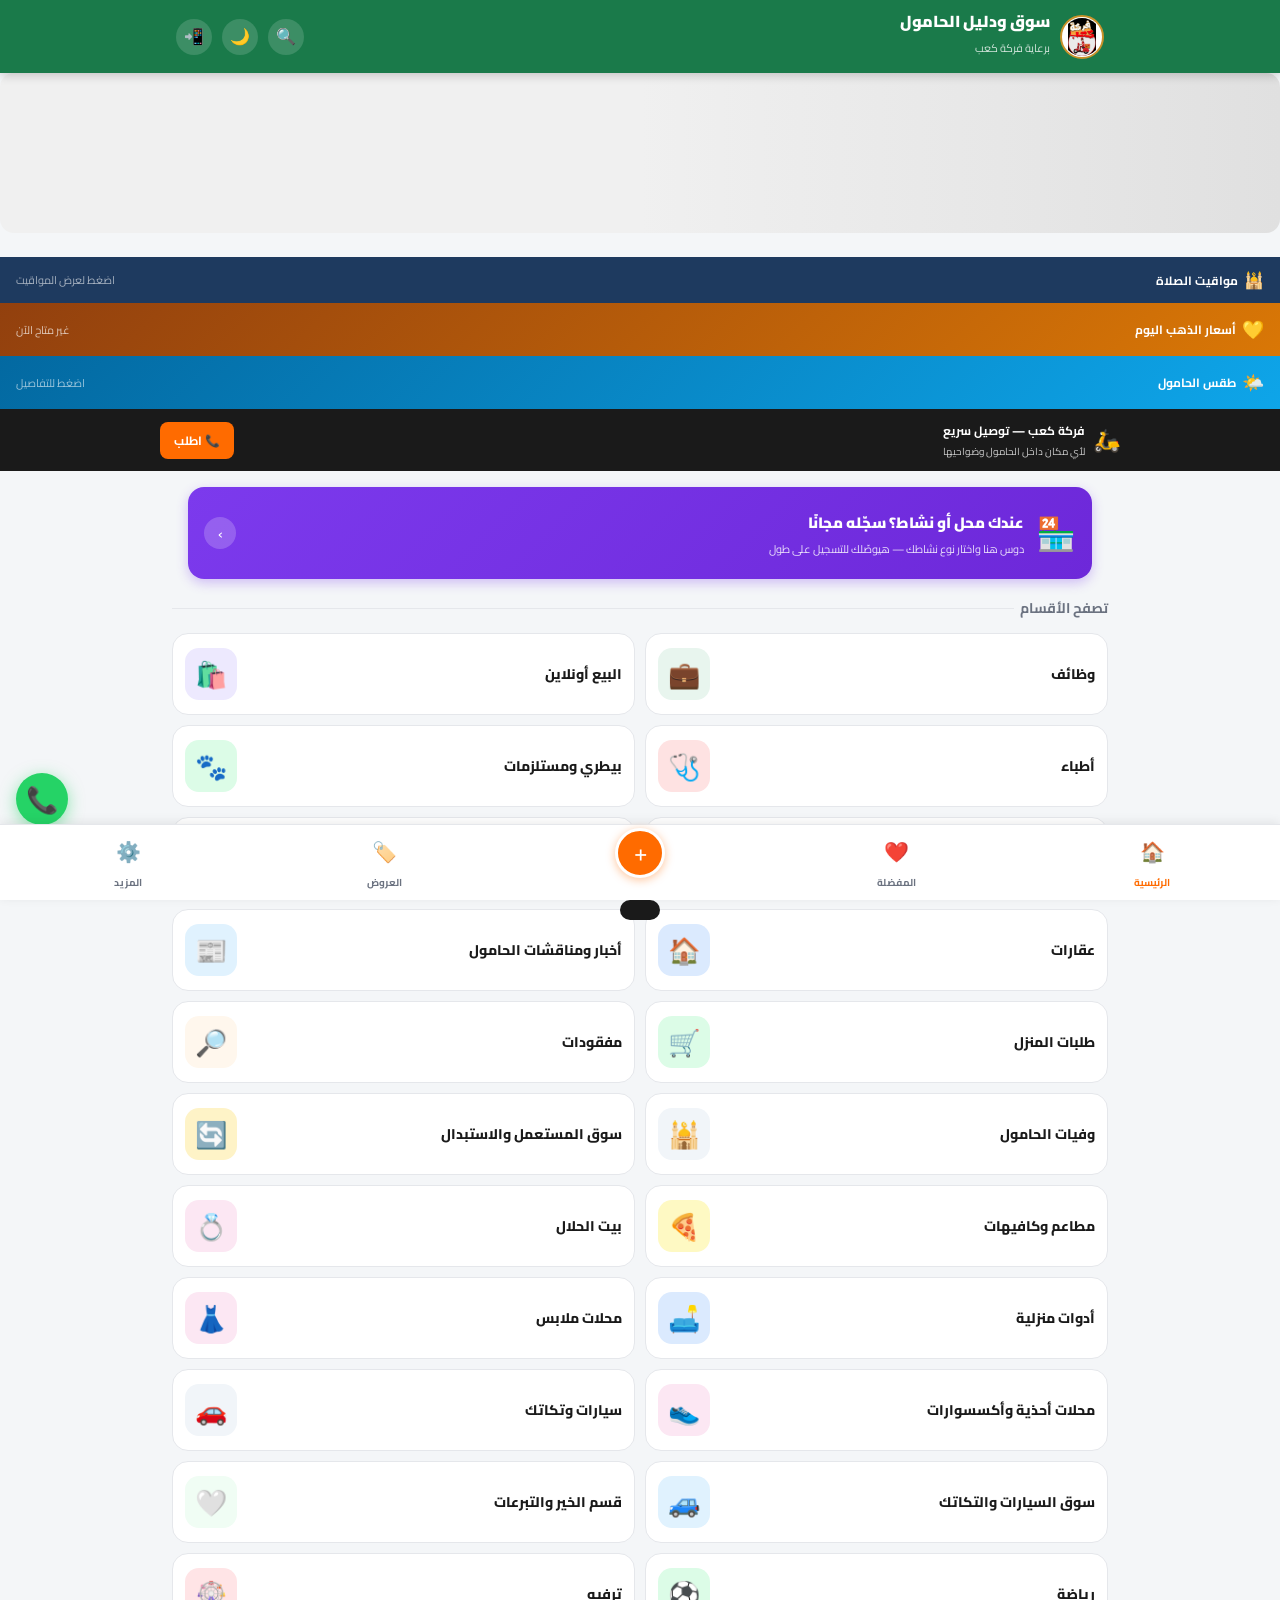
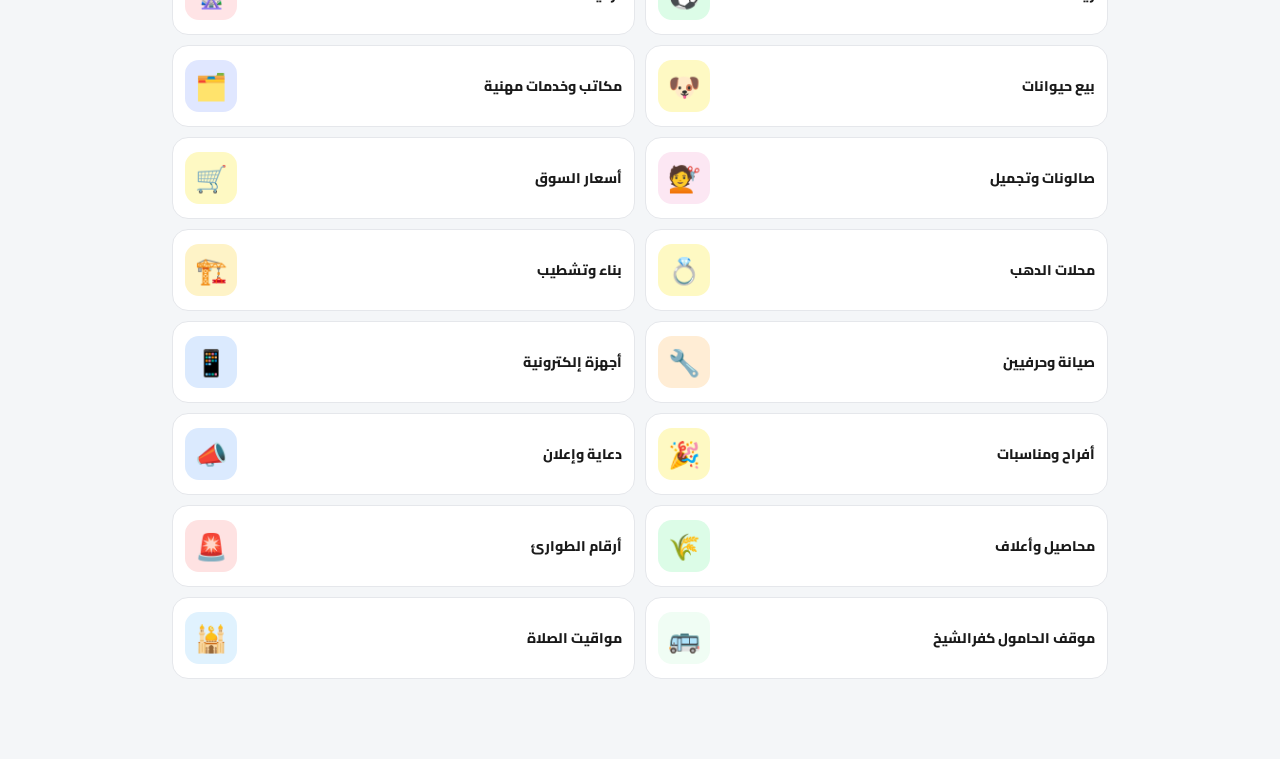
==== commit 2de0e82a: "Update index.html" ====
--- a/index.html
+++ b/index.html
@@ -304,7 +304,9 @@
 <!-- SEARCH BAR REMOVED - Now using full search page -->
 
 <!-- HOME BANNERS -->
-<div id="homeBanners" style="margin-bottom:0;display:block;"></div>
+<div id="homeBanners" style="margin-bottom:0;display:block;min-height:160px;">
+  <div style="border-radius:14px;overflow:hidden;height:160px;" class="skeleton"></div>
+</div>
 
 <!-- SLIDER -->
 <div class="slider-wrap">
@@ -12760,7 +12762,7 @@
   setTimeout(()=>document.body.removeChild(a), 500);
 }
 
-const SHARE_FN_BASE = 'https://hamoul-share.eslam-antar142.workers.dev';
+const SHARE_FN_BASE = 'https://hamoul-share.souqelhamoul.workers.dev';
 
 function sharePostWA(id, title, imgUrl) {
   const url = `${SHARE_FN_BASE}/post/${encodeURIComponent(id)}`;
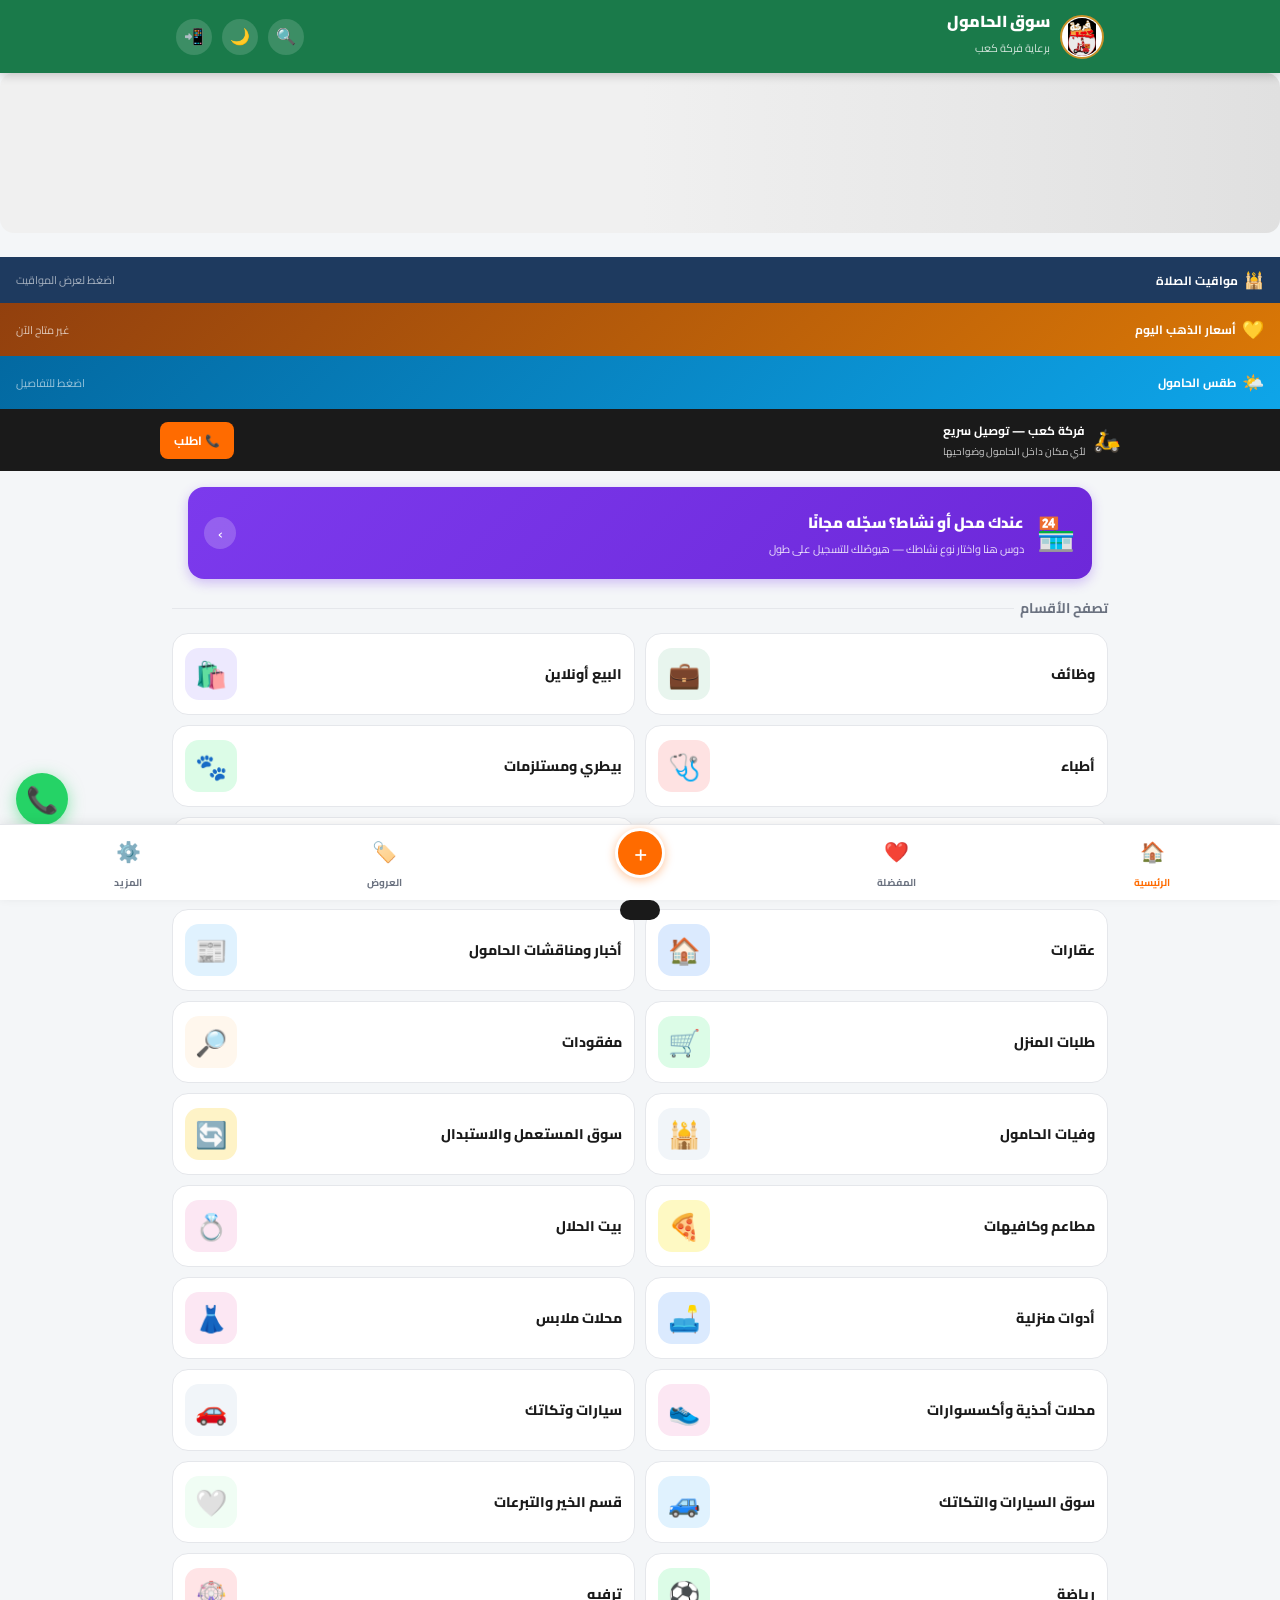
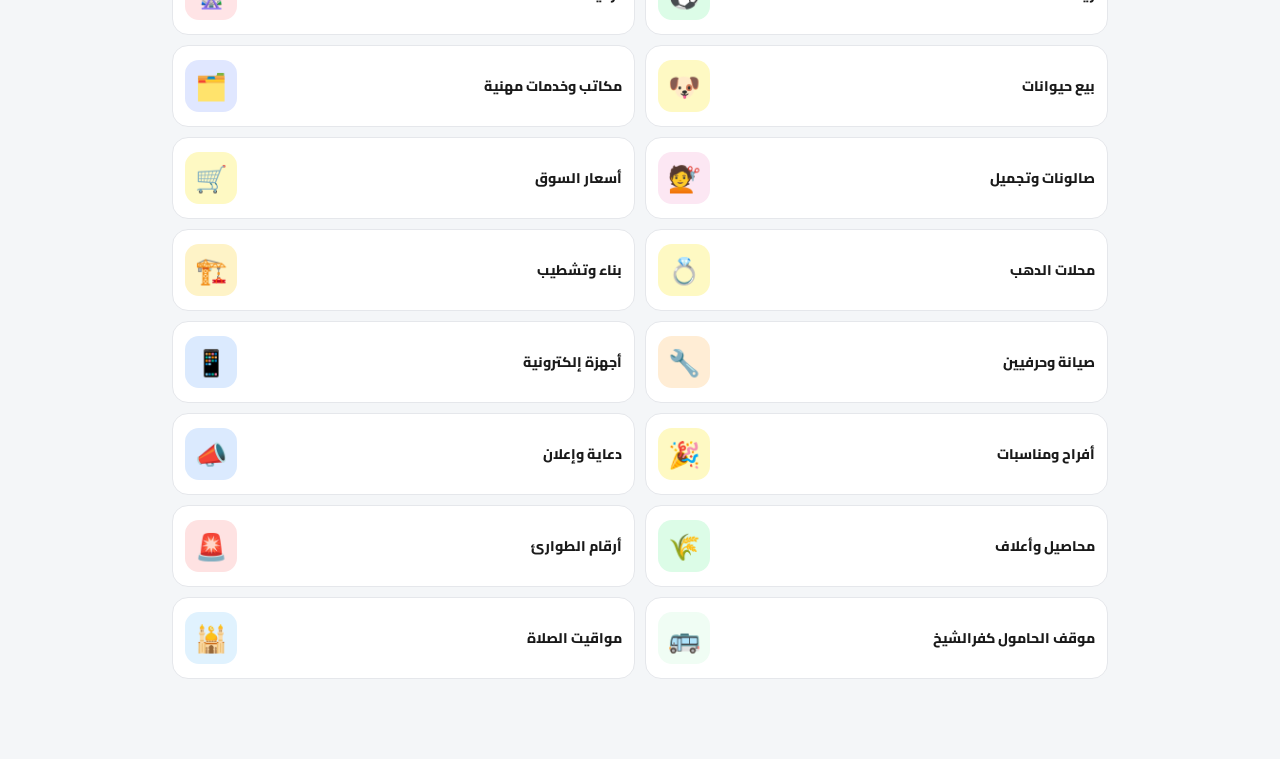
==== commit 40f48589: "Update index.html" ====
--- a/index.html
+++ b/index.html
@@ -5,12 +5,18 @@
 <meta http-equiv="Cache-Control" content="no-cache, no-store, must-revalidate">
 <meta http-equiv="Pragma" content="no-cache">
 <meta name="viewport" content="width=device-width, initial-scale=1.0">
-<title>سوق ودليل الحامول — وظائف، عقارات، أطباء وخدمات في مركز الحامول</title>
+<title>سوق الحامول — وظائف، عقارات، أطباء وخدمات في مركز الحامول</title>
+
+<!-- تحميل خط Cairo بطريقة سريعة من غير ما توقف عرض الصفحة -->
+<link rel="preconnect" href="https://fonts.googleapis.com">
+<link rel="preconnect" href="https://fonts.gstatic.com" crossorigin>
+<link rel="preconnect" href="https://jzipkujsmlrckzbpjwys.supabase.co">
+<link rel="stylesheet" href="https://fonts.googleapis.com/css2?family=Cairo:wght@400;600;700;900&display=swap">
 
 <!-- ⚠️ ملاحظة لإسلام: لما تشتري الدومين، دور على "DOMAIN_PLACEHOLDER" في كل الملف واستبدله بالدومين الجديد -->
 <!-- SEO -->
-<meta name="description" content="سوق ودليل الحامول — أكبر دليل إلكتروني مجاني في مركز الحامول، كفر الشيخ. وظائف، عقارات، أطباء، مطاعم، صنايعية، معارض ومحلات أونلاين، سوق الحامول لمقارنة أسعار الخضار واللحوم والفراخ، ومجتمع المدرسين.">
-<meta name="keywords" content="الحامول، كفر الشيخ، وظائف الحامول، عقارات الحامول، أطباء الحامول، خدمات الحامول، دليل الحامول، سوق الحامول، اسعار الخضار الحامول، فركة كعب، سوق ودليل الحامول، معارض اونلاين الحامول، مجتمع المدرسين الحامول">
+<meta name="description" content="سوق الحامول — أكبر منصة إلكترونية مجانية في مركز الحامول، كفر الشيخ. وظائف، عقارات، أطباء، مطاعم، صنايعية، معارض ومحلات أونلاين، سوق الحامول لمقارنة أسعار الخضار واللحوم والفراخ، ومجتمع المدرسين.">
+<meta name="keywords" content="الحامول، كفر الشيخ، وظائف الحامول، عقارات الحامول، أطباء الحامول، خدمات الحامول، سوق الحامول، سوق الحامول، اسعار الخضار الحامول، فركة كعب، سوق الحامول، معارض اونلاين الحامول، مجتمع المدرسين الحامول">
 <meta name="author" content="إسلام عنتر — فركة كعب">
 <meta name="robots" content="index, follow">
 <meta name="language" content="Arabic">
@@ -19,31 +25,31 @@
 <!-- Open Graph (واتساب وفيسبوك) -->
 <meta property="og:type" content="website">
 <meta property="og:url" content="https://souqelhamoul.com/">
-<meta property="og:title" content="سوق ودليل الحامول — كل حاجة في مكان واحد">
+<meta property="og:title" content="سوق الحامول — كل حاجة في مكان واحد">
 <meta property="og:description" content="وظائف، عقارات، أطباء، معارض ومحلات أونلاين، سوق الحامول لمقارنة الأسعار، ومطاعم وخدمات في مركز الحامول مجاناً. برعاية فركة كعب للتوصيل.">
 <meta property="og:image" content="https://souqelhamoul.com/og-image.jpg">
 <meta property="og:locale" content="ar_EG">
-<meta property="og:site_name" content="سوق ودليل الحامول">
+<meta property="og:site_name" content="سوق الحامول">
 
 <!-- Twitter Card -->
 <meta name="twitter:card" content="summary_large_image">
-<meta name="twitter:title" content="سوق ودليل الحامول">
+<meta name="twitter:title" content="سوق الحامول">
 <meta name="twitter:description" content="وظائف، عقارات، أطباء، معارض أونلاين وخدمات في مركز الحامول مجاناً">
 
 <!-- PWA -->
 <meta name="theme-color" content="#1a7a4a">
 <meta name="apple-mobile-web-app-capable" content="yes">
 <meta name="apple-mobile-web-app-status-bar-style" content="black-translucent">
-<meta name="apple-mobile-web-app-title" content="سوق ودليل الحامول">
+<meta name="apple-mobile-web-app-title" content="سوق الحامول">
 
 <!-- Schema.org -->
 <script type="application/ld+json">
 {
   "@context": "https://schema.org",
   "@type": "WebSite",
-  "name": "سوق ودليل الحامول",
+  "name": "سوق الحامول",
   "url": "https://souqelhamoul.com/",
-  "description": "دليل إلكتروني مجاني لمركز الحامول، كفر الشيخ، مصر — وظائف، عقارات، أطباء، معارض ومحلات أونلاين، وسوق الحامول لمقارنة أسعار الخضار واللحوم والفراخ بين التجار",
+  "description": "منصة إلكترونية مجانية لمركز الحامول، كفر الشيخ، مصر — وظائف، عقارات، أطباء، معارض ومحلات أونلاين، وسوق الحامول لمقارنة أسعار الخضار واللحوم والفراخ بين التجار",
   "inLanguage": "ar",
   "publisher": {
     "@type": "Person",
@@ -68,212 +74,8 @@
 <link rel="apple-touch-icon" href="[data-uri]">
 <meta name="apple-mobile-web-app-capable" content="yes">
 <meta name="apple-mobile-web-app-status-bar-style" content="black-translucent">
-<meta name="apple-mobile-web-app-title" content="سوق ودليل الحامول">
-<style>
-@import url('https://fonts.googleapis.com/css2?family=Cairo:wght@400;600;700;900&display=swap');
-:root {
-  --primary: #1a7a4a;
-  --primary-dark: #155a37;
-  --primary-light: #e8f5ee;
-  --gold: #c8922a;
-  --orange: #ff6b00;
-  --green: #1a7a4a;
-  --red: #dc2626;
-  --dark: #1a1a1a;
-  --gray: #6b7280;
-  --border: #e5e7eb;
-  --bg: #f4f6f8;
-  --white: #fff;
-  --card-bg: #ffffff;
-  --text: #1a1a1a;
-}
-
-/* DARK MODE */
-body.dark-mode {
-  --bg: #0f172a;
-  --dark: #f1f5f9;
-  --gray: #94a3b8;
-  --border: #1e293b;
-  --white: #1e293b;
-  --card-bg: #1e293b;
-  --text: #f1f5f9;
-  --primary-light: #1a3a2a;
-}
-body.dark-mode .ad-card,
-body.dark-mode .cat-card,
-body.dark-mode header,
-body.dark-mode .bottom-nav {
-  background: var(--card-bg) !important;
-  border-color: var(--border) !important;
-}
-body.dark-mode .ad-body,
-body.dark-mode .ad-desc,
-body.dark-mode .ad-title { color: var(--text) !important; }
-body.dark-mode .farket-bar { background: #0f172a !important; }
-body.dark-mode .skeleton { background: linear-gradient(90deg,#1e293b 25%,#334155 50%,#1e293b 75%); background-size:200% 100%; animation:shimmer 1.5s infinite; }
-body.dark-mode input, body.dark-mode textarea, body.dark-mode select {
-  background: #0f172a !important;
-  color: var(--text) !important;
-  border-color: var(--border) !important;
-}
-
-* { margin:0; padding:0; box-sizing:border-box; }
-body { font-family:'Cairo',sans-serif; background:var(--bg); color:var(--dark); min-height:100vh; -webkit-user-select:none; user-select:none; -webkit-touch-callout:none; }
-
-/* HEADER */
-header { background:var(--primary); position:sticky; top:0; z-index:100; box-shadow:0 2px 10px rgba(0,0,0,.2); }
-.header-inner { max-width:960px; margin:0 auto; padding:12px 16px; display:flex; align-items:center; justify-content:space-between; }
-.logo { display:flex; align-items:center; gap:10px; color:white; }
-.logo img { width:44px; height:44px; border-radius:50%; border:2px solid var(--gold); object-fit:contain; background:white; padding:1px; }
-.logo-text h1 { font-size:16px; font-weight:900; line-height:1.2; }
-.logo-text span { font-size:11px; opacity:.8; }
-.header-icons { display:flex; gap:10px; align-items:center; }
-.header-icon { background:rgba(255,255,255,.15); color:white; border:none; width:36px; height:36px; border-radius:50%; display:flex; align-items:center; justify-content:center; cursor:pointer; font-size:16px; }
-
-/* SEARCH BAR */
-.search-bar { background:var(--primary-dark); padding:10px 16px 14px; }
-.search-inner { max-width:960px; margin:0 auto; position:relative; }
-.search-inner input { width:100%; padding:11px 16px 11px 44px; border:none; border-radius:12px; font-family:'Cairo',sans-serif; font-size:14px; outline:none; background:white; }
-.search-inner i { position:absolute; left:14px; top:50%; transform:translateY(-50%); color:var(--gray); font-size:16px; }
-
-/* SLIDER */
-.slider-wrap { max-width:960px; margin:12px auto; padding:0 12px; }
-.slider-container { position:relative; overflow:hidden; border-radius:14px; background:#000; }
-.slider-inner { display:flex; transition:transform .5s ease; }
-.slide { min-width:100%; position:relative; }
-.slide img { width:100%; max-height:200px; object-fit:contain; display:block; background:#f0f0f0; }
-.slide-dots { position:absolute; bottom:8px; left:50%; transform:translateX(-50%); display:flex; gap:5px; }
-.slide-dot { width:7px; height:7px; background:rgba(255,255,255,.5); border-radius:50%; cursor:pointer; transition:all .2s; }
-.slide-dot.active { background:white; width:14px; border-radius:10px; }
-.slide-btn { position:absolute; top:50%; transform:translateY(-50%); background:rgba(0,0,0,.4); color:white; border:none; width:30px; height:30px; border-radius:50%; cursor:pointer; font-size:14px; display:flex; align-items:center; justify-content:center; }
-.slide-btn.prev { right:8px; }
-.slide-btn.next { left:8px; }
-
-/* FARKET WIDGET */
-.farket-bar { background:var(--dark); color:white; padding:10px 16px; display:flex; align-items:center; justify-content:space-between; gap:10px; }
-.farket-bar-inner { max-width:960px; margin:0 auto; width:100%; display:flex; align-items:center; justify-content:space-between; gap:10px; }
-.farket-info { display:flex; align-items:center; gap:8px; }
-.farket-info span { font-size:22px; }
-.farket-text h5 { font-size:12px; font-weight:700; }
-.farket-text p { font-size:10px; color:#ccc; }
-.farket-btn { background:var(--orange); color:white; padding:7px 14px; border-radius:8px; font-size:12px; font-weight:700; text-decoration:none; white-space:nowrap; display:flex; align-items:center; gap:5px; flex-shrink:0; }
-
-/* CATEGORIES GRID */
-.cats-section { max-width:960px; margin:0 auto; padding:16px 12px 80px; }
-.cats-section-title { font-size:14px; font-weight:700; color:var(--gray); margin-bottom:12px; display:flex; align-items:center; gap:6px; }
-.cats-section-title::after { content:''; flex:1; height:1px; background:var(--border); }
-.cats-grid { display:grid; grid-template-columns:1fr 1fr; gap:10px; }
-.cat-card { background:white; border-radius:16px; padding:14px 12px; display:flex; align-items:center; justify-content:space-between; border:1px solid var(--border); cursor:pointer; transition:all .2s; position:relative; overflow:hidden; gap:8px; }
-.cat-card:active { transform:scale(.96); background:#f8f8f8; }
-.cat-name { font-size:14px; font-weight:800; color:var(--dark); text-align:right; line-height:1.3; flex:1; }
-.cat-icon-wrap { width:52px; height:52px; border-radius:14px; display:flex; align-items:center; justify-content:center; font-size:26px; flex-shrink:0; }
-.cat-count { position:absolute; top:6px; left:6px; background:var(--orange); color:white; font-size:10px; font-weight:700; padding:1px 6px; border-radius:20px; display:none; }
-.cat-count.show { display:block; }
-
-/* AD CARDS IMPROVED */
-.ad-card { background:white; border-radius:16px; margin-bottom:12px; border:1px solid var(--border); overflow:hidden; box-shadow:0 1px 4px rgba(0,0,0,.05); }
-.ad-img { width:100%; max-height:200px; object-fit:cover; cursor:pointer; display:block; }
-.ad-body { padding:14px; }
-.ad-title { font-size:15px; font-weight:800; margin-bottom:6px; cursor:pointer; color:var(--dark); line-height:1.4; }
-.ad-sub-badge { font-size:11px; background:var(--primary-light); color:var(--primary); padding:3px 10px; border-radius:20px; font-weight:700; display:inline-block; margin-bottom:8px; }
-.ad-desc { font-size:13px; color:var(--gray); line-height:1.6; margin-bottom:10px; display:-webkit-box; -webkit-line-clamp:3; -webkit-box-orient:vertical; overflow:hidden; }
-.ad-footer { display:flex; align-items:center; justify-content:space-between; flex-wrap:wrap; gap:6px; padding-top:8px; border-top:1px solid #f3f4f6; }
-.ad-date { font-size:11px; color:#9ca3af; }
-.btn-wa { background:#25D366; color:white; border:none; padding:8px 14px; border-radius:8px; font-family:'Cairo',sans-serif; font-size:12px; font-weight:700; text-decoration:none; cursor:pointer; }
-.btn-details { background:var(--primary-light); color:var(--primary); border:none; padding:8px 12px; border-radius:8px; font-family:'Cairo',sans-serif; font-size:12px; font-weight:700; cursor:pointer; }
-.btn-del { background:#fee2e2; color:var(--red); border:none; padding:7px 10px; border-radius:8px; cursor:pointer; font-size:13px; }
-.bottom-nav { position:fixed; bottom:0; left:0; right:0; background:white; border-top:1px solid var(--border); display:flex; z-index:100; box-shadow:0 -2px 10px rgba(0,0,0,.08); }
-.nav-item { flex:1; display:flex; flex-direction:column; align-items:center; justify-content:center; padding:8px 0; cursor:pointer; color:var(--gray); font-size:10px; font-weight:700; gap:3px; border:none; background:transparent; font-family:'Cairo',sans-serif; }
-.nav-item.active { color:var(--orange); }
-.nav-item span { font-size:20px; }
-.nav-add { flex:1; display:flex; flex-direction:column; align-items:center; justify-content:center; cursor:pointer; }
-.nav-add-btn { background:var(--orange); color:white; width:50px; height:50px; border-radius:50%; display:flex; align-items:center; justify-content:center; font-size:24px; border:3px solid white; box-shadow:0 2px 10px rgba(255,107,0,.4); margin-top:-20px; }
-
-/* DYNAMIC PAGE */
-.dyn-page { position:fixed; inset:0; background:var(--bg); z-index:200; display:none; flex-direction:column; overflow:hidden; }
-.dyn-page.active { display:flex; }
-.dyn-header { background:var(--primary); color:white; padding:12px 16px; display:flex; align-items:center; justify-content:space-between; flex-shrink:0; }
-.dyn-back { background:transparent; border:none; color:white; font-size:22px; cursor:pointer; padding:0 8px; }
-.dyn-header span { font-size:15px; font-weight:700; flex:1; text-align:center; }
-.dyn-search-btn { background:transparent; border:none; color:white; font-size:18px; cursor:pointer; }
-.dyn-search-bar { background:var(--primary-dark); padding:8px 12px; flex-shrink:0; }
-.dyn-search-bar input { width:100%; padding:9px 14px; border:none; border-radius:10px; font-family:'Cairo',sans-serif; font-size:14px; outline:none; }
-.dyn-content { flex:1; overflow-y:auto; padding:14px 12px 80px; }
-.dyn-page, .dyn-header, .grid-btn, .cat-card, .sub-card { -webkit-user-select:none; user-select:none; -webkit-touch-callout:none; }
-
-/* AD CARDS */
-.ad-card { background:white; border-radius:14px; margin-bottom:12px; border:1px solid var(--border); overflow:hidden; }
-.ad-img { width:100%; max-height:180px; object-fit:cover; cursor:pointer; display:block; }
-.ad-body { padding:14px; }
-.ad-title { font-size:15px; font-weight:700; margin-bottom:6px; cursor:pointer; }
-.ad-sub-badge { font-size:11px; background:var(--primary-light); color:var(--primary); padding:2px 8px; border-radius:20px; font-weight:600; display:inline-block; margin-bottom:8px; }
-.ad-desc { font-size:13px; color:var(--gray); line-height:1.6; margin-bottom:10px; }
-.ad-footer { display:flex; align-items:center; justify-content:space-between; flex-wrap:wrap; gap:6px; }
-.ad-date { font-size:11px; color:#9ca3af; }
-.btn-wa { background:#25D366; color:white; border:none; padding:9px 16px; border-radius:10px; font-family:'Cairo',sans-serif; font-size:13px; font-weight:800; text-decoration:none; cursor:pointer; display:inline-flex; align-items:center; gap:5px; }
-.btn-details { background:var(--primary-light); color:var(--primary); border:none; padding:7px 12px; border-radius:8px; font-family:'Cairo',sans-serif; font-size:12px; font-weight:700; cursor:pointer; }
-.btn-del { background:#fee2e2; color:var(--red); border:none; padding:7px 10px; border-radius:8px; cursor:pointer; font-size:13px; }
-
-/* FAB ADD */
-.fab-add { position:fixed; bottom:80px; left:20px; background:var(--orange); color:white; border:none; width:52px; height:52px; border-radius:50%; font-size:28px; cursor:pointer; box-shadow:0 4px 12px rgba(255,107,0,.4); display:flex; align-items:center; justify-content:center; z-index:50; }
-
-/* DETAILS MODAL */
-.details-modal { position:fixed; inset:0; background:rgba(0,0,0,.6); z-index:300; display:none; align-items:flex-end; justify-content:center; padding:0; }
-.details-modal.active { display:flex; }
-.details-box { background:white; width:100%; max-width:600px; max-height:90vh; overflow-y:auto; border-radius:20px 20px 0 0; position:relative; animation:slideUp .3s ease; }
-@keyframes slideUp { from{transform:translateY(100px)} to{transform:translateY(0)} }
-.details-close { position:absolute; top:14px; left:14px; background:#f3f4f6; border:none; width:32px; height:32px; border-radius:50%; font-size:16px; cursor:pointer; display:flex; align-items:center; justify-content:center; z-index:10; }
-
-/* ADD MODAL */
-.add-modal { position:fixed; inset:0; background:rgba(0,0,0,.6); z-index:300; display:none; align-items:flex-end; justify-content:center; }
-.add-modal.active { display:flex; }
-.fg { margin-bottom:12px; }
-.fg label { display:block; font-size:12px; font-weight:700; margin-bottom:5px; }
-.fg input, .fg select, .fg textarea { width:100%; padding:10px 12px; border:1.5px solid var(--border); border-radius:8px; font-family:'Cairo',sans-serif; font-size:13px; outline:none; background:white; }
-.fg input:focus, .fg select:focus, .fg textarea:focus { border-color:var(--primary); }
-.toast { position:fixed; bottom:80px; left:50%; transform:translateX(-50%) translateY(100px); background:var(--dark); color:white; padding:10px 20px; border-radius:10px; font-size:13px; font-weight:600; z-index:999; transition:transform .3s; white-space:nowrap; }
-.toast.show { transform:translateX(-50%) translateY(0); }
-
-/* SPLASH SCREEN */
-.splash { position:fixed; inset:0; background:var(--primary); z-index:9999; display:flex; flex-direction:column; align-items:center; justify-content:center; transition:opacity .5s ease; }
-.splash.hide { opacity:0; pointer-events:none; }
-.splash-logo { width:110px; height:130px; border-radius:20px; border:3px solid var(--gold); overflow:hidden; background:black; }
-.splash-logo img { width:100%; height:100%; object-fit:contain; }
-.splash-title { color:white; font-size:22px; font-weight:900; margin-top:16px; }
-.splash-sub { color:rgba(255,255,255,.7); font-size:13px; margin-top:6px; }
-.splash-dots { display:flex; gap:8px; margin-top:20px; }
-.splash-dot { width:8px; height:8px; border-radius:50%; background:rgba(255,255,255,.4); animation:dotBounce 1.2s ease infinite; }
-.splash-dot:nth-child(2) { animation-delay:.2s; }
-.splash-dot:nth-child(3) { animation-delay:.4s; }
-@keyframes splashPulse { 0%,100%{transform:scale(1)} 50%{transform:scale(1.05)} }
-@keyframes dotBounce { 0%,100%{background:rgba(255,255,255,.3);transform:translateY(0)} 50%{background:white;transform:translateY(-6px)} }
-
-/* SKELETON */
-.skeleton { background:linear-gradient(90deg,#f0f0f0 25%,#e0e0e0 50%,#f0f0f0 75%); background-size:200% 100%; animation:shimmer 1.5s infinite; border-radius:8px; }
-@keyframes shimmer { 0%{background-position:200% 0} 100%{background-position:-200% 0} }
-.skel-card { background:white; border-radius:16px; padding:16px; margin-bottom:12px; border:1px solid var(--border); }
-.skel-img { height:160px; border-radius:10px; margin-bottom:12px; }
-.skel-line { height:14px; margin-bottom:8px; }
-.skel-line.short { width:60%; }
-.skel-line.medium { width:80%; }
-.skel-line.full { width:100%; }
-
-@keyframes slideDown { from{transform:translateX(-50%) translateY(-30px);opacity:0} to{transform:translateX(-50%) translateY(0);opacity:1} }
-
-@media(max-width:400px) {
-  .cat-name { font-size:13px; }
-  .cat-icon-wrap { width:42px; height:42px; font-size:20px; }
-  .cats-grid { gap:8px; }
-}
-/* FLOATING WA BUTTON */
-.wa-float { position:fixed; bottom:75px; left:16px; width:52px; height:52px; background:#25D366; border-radius:50%; display:flex; align-items:center; justify-content:center; font-size:26px; box-shadow:0 4px 16px rgba(37,211,102,.5); cursor:pointer; z-index:90; animation:waPulse 2s ease infinite; text-decoration:none; }
-@keyframes waPulse { 0%,100%{box-shadow:0 4px 16px rgba(37,211,102,.5)} 50%{box-shadow:0 4px 24px rgba(37,211,102,.8)} }
-
-
-.stat-item:last-child { border-left:none; }
-
-
-</style>
+<meta name="apple-mobile-web-app-title" content="سوق الحامول">
+<link rel="stylesheet" href="style.css">
 </head>
 <body>
 
@@ -283,9 +85,9 @@
 <header>
   <div class="header-inner">
     <div class="logo">
-      <img id="logoImg" src="[data-uri]">
+      <img id="logoImg" src="logo.jpg" width="44" height="44" alt="سوق الحامول">
       <div class="logo-text">
-        <h1>سوق ودليل الحامول</h1>
+        <h1>سوق الحامول</h1>
         <span>برعاية فركة كعب</span>
       </div>
     </div>
@@ -362,7 +164,7 @@
         <p>لأي مكان داخل الحامول وضواحيها</p>
       </div>
     </div>
-    <a href="https://wa.me/201014185158?text=مرحباً%2C%20أنا%20جاي%2Fة%20من%20سوق%20ودليل%20الحامول%20وعايز%20أطلب%20توصيل" target="_blank" class="farket-btn">📞 اطلب</a>
+    <a href="https://wa.me/201014185158?text=مرحباً%2C%20أنا%20جاي%2Fة%20من%20سوق%20الحامول%20وعايز%20أطلب%20توصيل" target="_blank" class="farket-btn">📞 اطلب</a>
   </div>
 </div>
 
@@ -391,7 +193,7 @@
   <div onclick="showAdvertisePage()" style="background:linear-gradient(135deg,#f59e0b,#d97706);border-radius:14px;padding:14px 16px;margin-bottom:14px;display:flex;align-items:center;gap:12px;cursor:pointer;box-shadow:0 4px 12px rgba(245,158,11,.3);">
     <div style="font-size:32px;">📢</div>
     <div style="flex:1;">
-      <div style="font-size:14px;font-weight:900;color:white;">أعلن في دليل الحامول</div>
+      <div style="font-size:14px;font-weight:900;color:white;">أعلن في سوق الحامول</div>
       <div style="font-size:11px;color:rgba(255,255,255,.85);margin-top:2px;">وصّل إعلانك لكل فرد في الحامول • باقات من 50 جنيه</div>
     </div>
     <div style="background:white;color:#d97706;padding:6px 12px;border-radius:8px;font-size:12px;font-weight:900;">اعرف أكتر ›</div>
@@ -413,7 +215,7 @@
 </div>
 
 <!-- زرار واتساب عائم -->
-<a href="https://wa.me/201014185158?text=مرحباً%2C%20أنا%20جاي%2Fة%20من%20سوق%20ودليل%20الحامول" target="_blank" class="wa-float" title="تواصل معنا">📞</a>
+<a href="https://wa.me/201014185158?text=مرحباً%2C%20أنا%20جاي%2Fة%20من%20سوق%20الحامول" target="_blank" class="wa-float" title="تواصل معنا">📞</a>
 
 <!-- BOTTOM NAV -->
 <div class="bottom-nav">
@@ -445,13690 +247,7 @@
 
 <div class="toast" id="toast"></div>
 
-<script>
-const SB_URL = 'https://jzipkujsmlrckzbpjwys.supabase.co';
-const SB_KEY = 'eyJhbGciOiJIUzI1NiIsInR5cCI6IkpXVCJ9.eyJpc3MiOiJzdXBhYmFzZSIsInJlZiI6Imp6aXBrdWpzbWxyY2t6YnBqd3lzIiwicm9sZSI6ImFub24iLCJpYXQiOjE3ODE0NDY3MTIsImV4cCI6MjA5NzAyMjcxMn0.rSWJinsJelhRYUtC9E7uMHMqgdFvSFVlI7UeqWT0qOQ';
-const ADMIN_PASS_HASH = 'd99c76b0d56a2a1f48ad86ed7db001e4f6b142a54bfe36def517e9fa7af8159c';
-const ADMIN_EMAIL = 'eslam.antar142@gmail.com'; // إيميل حساب الأدمن الحقيقي في Supabase Auth
-let adminAccessToken = null;  // التوكن الحقيقي بعد تسجيل دخول الأدمن — ده اللي بيثبت هويته للسيرفر
-let adminRefreshToken = null;
-
-
-function escapeHtml(str) {
-  if(str === null || str === undefined) return '';
-  var s = String(str);
-  s = s.replace(/&/g, '&amp;');
-  s = s.replace(/\x3C/g, '&lt;');
-  s = s.replace(/\x3E/g, '&gt;');
-  s = s.replace(/\x22/g, '&quot;');
-  s = s.replace(/\x27/g, '&#39;');
-  return s;
-}
-
-// بيتأكد إن أي لينك جاي من المستخدم (فيديو، سوشيال ميديا، خريطة) بيبدأ بنوع آمن بس
-// وبيرفض javascript: وأي حاجة تانية ممكن تنفّذ كود لو حد ضغط على اللينك
-function safeUrl(u) {
-  if(!u) return '';
-  var s = String(u).trim();
-  if(/^(https?:|tel:|mailto:)/i.test(s)) return s;
-  return '';
-}
-const ADMIN_WA = '201080150801';
-
-async function hashPass(str) {
-  const buf = await crypto.subtle.digest('SHA-256', new TextEncoder().encode(str));
-  return Array.from(new Uint8Array(buf)).map(b=>b.toString(16).padStart(2,'0')).join('');
-}
-
-const SECURITY_QUESTIONS = [
-  'ما اسم أول مدرسة التحقت بها؟',
-  'ما اسم والدتك؟',
-  'ما هو لقبك من صغرك؟',
-  'ما اسم أقرب صديق ليك في الطفولة؟',
-  'ما اسم الشارع اللي اتربيت فيه؟'
-];
-
-// ============ نظام تسجيل المستخدمين (موبايل+باسورد أو جيميل) ============
-const GOOGLE_CLIENT_ID = '1075657280150-b7l2nqp8ui28kipq01p9m02u5mgu6tum.apps.googleusercontent.com';
-
-async function sbRPC(fn, params) {
-  const res = await fetch(SB_URL + '/rest/v1/rpc/' + fn, {
-    method: 'POST',
-    headers: {'Content-Type':'application/json','apikey':SB_KEY,'Authorization':'Bearer '+(adminAccessToken || SB_KEY)},
-    body: JSON.stringify(params)
-  });
-  let data = null;
-  try { data = await res.json(); } catch(e) {}
-  if(!res.ok) {
-    const msg = (data && (data.message || data.hint || data.details)) || 'server_error';
-    throw new Error(msg);
-  }
-  return data;
-}
-
-function getCurrentUser() {
-  try { return JSON.parse(localStorage.getItem('hamoul_user') || 'null'); } catch(e) { return null; }
-}
-function setCurrentUser(u) {
-  try { localStorage.setItem('hamoul_user', JSON.stringify(u)); } catch(e) {}
-}
-function logoutUser() {
-  localStorage.removeItem('hamoul_user');
-  showToast('تم تسجيل الخروج');
-  const el = document.getElementById('acctStatusBox');
-  if(el) renderAcctStatusBox();
-  updateNavAddVisibility();
-}
-function isOwnerOf(item) {
-  const u = getCurrentUser();
-  return !!(u && item && item.owner_id && item.owner_id === u.id);
-}
-
-// بيفتح نافذة تسجيل الدخول وبيرجع الـ user بعد ما يسجل — بيستخدم قبل أي عملية إضافة
-let _authResolve = null;
-function requireLogin() {
-  const u = getCurrentUser();
-  if(u) return Promise.resolve(u);
-  return new Promise(function(resolve) {
-    _authResolve = resolve;
-    openAuthModal();
-  });
-}
-
-function openAuthModal() {
-  closeAuthModal();
-  const overlay = document.createElement('div');
-  overlay.id = 'authModalOverlay';
-  overlay.style.cssText = 'position:fixed;inset:0;background:rgba(0,0,0,.6);z-index:99999;display:flex;align-items:center;justify-content:center;padding:16px;';
-  overlay.innerHTML =
-    '<div style="background:white;border-radius:16px;max-width:380px;width:100%;padding:20px;max-height:90vh;overflow-y:auto;font-family:Cairo,sans-serif;">' +
-      '<div style="display:flex;justify-content:space-between;align-items:center;margin-bottom:14px;">' +
-        '<div style="font-size:16px;font-weight:900;">🔐 سجّل عشان تكمل</div>' +
-        '<button onclick="closeAuthModal()" style="background:none;border:none;font-size:20px;cursor:pointer;color:var(--gray);">✕</button>' +
-      '</div>' +
-      '<div style="display:flex;gap:6px;margin-bottom:14px;background:#f3f4f6;border-radius:10px;padding:4px;">' +
-        '<button id="authTabLogin" onclick="switchAuthTab(\'login\')" style="flex:1;padding:8px;border:none;border-radius:8px;background:white;font-family:Cairo,sans-serif;font-weight:700;font-size:13px;cursor:pointer;">تسجيل الدخول</button>' +
-        '<button id="authTabRegister" onclick="switchAuthTab(\'register\')" style="flex:1;padding:8px;border:none;border-radius:8px;background:transparent;font-family:Cairo,sans-serif;font-weight:700;font-size:13px;cursor:pointer;color:var(--gray);">حساب جديد</button>' +
-      '</div>' +
-      '<div id="authTabContent"></div>' +
-      '<div style="text-align:center;margin:14px 0 10px;color:var(--gray);font-size:12px;position:relative;">' +
-        '<span style="background:white;padding:0 10px;position:relative;z-index:1;">أو</span>' +
-        '<div style="position:absolute;top:50%;right:0;left:0;height:1px;background:var(--border);"></div>' +
-      '</div>' +
-      '<div id="googleSignInBtn" style="display:flex;justify-content:center;min-height:40px;"></div>' +
-    '</div>';
-  document.body.appendChild(overlay);
-  switchAuthTab('login');
-  renderGoogleButton();
-}
-
-function closeAuthModal() {
-  const el = document.getElementById('authModalOverlay');
-  if(el) el.remove();
-}
-
-// نافذة موحّدة لعرض كلمة السر الجديدة بعد الاسترجاع التلقائي
-function showNewPasswordModal(newPassword, subtitle) {
-  var overlay = document.createElement('div');
-  overlay.id = 'newPassModal';
-  overlay.style.cssText = 'position:fixed;top:0;left:0;right:0;bottom:0;background:rgba(0,0,0,.65);z-index:99999;display:flex;align-items:center;justify-content:center;padding:20px;';
-  overlay.innerHTML =
-    '<div style="background:white;border-radius:20px;padding:26px 22px;width:100%;max-width:340px;text-align:center;">' +
-      '<div style="font-size:36px;margin-bottom:10px;">🔑</div>' +
-      '<div style="font-size:15px;font-weight:900;margin-bottom:4px;">اتعملت كلمة سر جديدة!</div>' +
-      '<div style="font-size:12px;color:#64748b;margin-bottom:16px;">' + (subtitle||'') + '</div>' +
-      '<div style="background:#f0fdf4;border:2px dashed #16a34a;border-radius:12px;padding:14px;margin-bottom:14px;">' +
-        '<div id="newPassText" dir="ltr" style="font-size:22px;font-weight:900;letter-spacing:2px;color:#166534;">' + escapeHtml(newPassword) + '</div>' +
-      '</div>' +
-      '<div style="font-size:11px;color:#b91c1c;margin-bottom:16px;">⚠️ احفظها الآن، مش هتقدر تشوفها تاني</div>' +
-      '<button onclick="navigator.clipboard.writeText(\'' + newPassword + '\').then(function(){showToast(\'✅ اتنسخت\')})" style="width:100%;background:#16a34a;color:white;border:none;padding:12px;border-radius:12px;font-family:Cairo,sans-serif;font-size:14px;font-weight:900;cursor:pointer;margin-bottom:8px;">📋 نسخ كلمة السر</button>' +
-      '<button onclick="document.getElementById(\'newPassModal\').remove()" style="width:100%;background:#f3f4f6;color:#666;border:none;padding:11px;border-radius:12px;font-family:Cairo,sans-serif;font-size:13px;cursor:pointer;">تمام، حفظتها</button>' +
-    '</div>';
-  document.body.appendChild(overlay);
-}
-
-async function forgotUserPassword() {
-  var phoneInput = document.getElementById('authPhone');
-  var phone = phoneInput ? phoneInput.value.trim() : '';
-  if(!phone) { showToast('اكتب رقم موبايلك الأول فوق', 'error'); return; }
-  try {
-    var question = await sbRPC('get_security_question_user', {p_phone: phone});
-    if(!question) {
-      // حساب قديم مفيهوش سؤال أمان — نرجع للطريقة اليدوية القديمة عن طريق الأدمن
-      var msg = 'السلام عليكم، نسيت كلمة سر حسابي في دليل الحامول. رقم موبايلي: ' + phone;
-      window.open('https://wa.me/' + ADMIN_WA + '?text=' + encodeURIComponent(msg), '_blank');
-      showToast('حسابك قديم ومفيهوش سؤال أمان — هيتواصل معاك الأدمن', 'error');
-      return;
-    }
-    var answer = prompt(question);
-    if(answer === null) return;
-    if(!answer.trim()) { showToast('لازم تكتب إجابة', 'error'); return; }
-    var answerHash = await hashPass(answer.trim().toLowerCase());
-    var rows = await sbRPC('self_forgot_password_user', {p_phone: phone, p_answer_hash: answerHash});
-    var r = (rows && rows[0]) || {};
-    if(!r.success) {
-      if(r.out_status === 'WRONG_ANSWER') showToast('❌ الإجابة مش صح', 'error');
-      else showToast('حصل خطأ، حاول تاني', 'error');
-      return;
-    }
-    closeAuthModal();
-    showNewPasswordModal(r.new_password, 'استخدمها لتسجيل الدخول بدل كلمة السر القديمة');
-  } catch(e) {
-    showToast('حصل خطأ، حاول تاني', 'error');
-  }
-}
-
-function switchAuthTab(tab) {
-  const lb = document.getElementById('authTabLogin'), rb = document.getElementById('authTabRegister');
-  lb.style.background = tab==='login' ? 'white' : 'transparent';
-  lb.style.color = tab==='login' ? 'var(--dark)' : 'var(--gray)';
-  rb.style.background = tab==='register' ? 'white' : 'transparent';
-  rb.style.color = tab==='register' ? 'var(--dark)' : 'var(--gray)';
-  const c = document.getElementById('authTabContent');
-  if(tab === 'login') {
-    c.innerHTML =
-      '<input id="authPhone" type="tel" placeholder="رقم الموبايل" dir="ltr" style="width:100%;padding:11px;border:1px solid var(--border);border-radius:10px;margin-bottom:8px;font-family:Cairo,sans-serif;font-size:14px;box-sizing:border-box;">' +
-      '<input id="authPass" type="password" placeholder="كلمة المرور" style="width:100%;padding:11px;border:1px solid var(--border);border-radius:10px;margin-bottom:10px;font-family:Cairo,sans-serif;font-size:14px;box-sizing:border-box;">' +
-      '<button id="authSubmitBtn" onclick="submitLogin()" style="width:100%;background:var(--primary);color:white;border:none;padding:12px;border-radius:10px;font-family:Cairo,sans-serif;font-size:14px;font-weight:900;cursor:pointer;">دخول</button>' +
-      '<a href="javascript:void(0)" onclick="forgotUserPassword()" style="display:block;text-align:center;margin-top:12px;font-size:12px;color:#0369a1;text-decoration:underline;">نسيت كلمة السر؟</a>';
-  } else {
-    c.innerHTML =
-      '<input id="authName" type="text" placeholder="الاسم" style="width:100%;padding:11px;border:1px solid var(--border);border-radius:10px;margin-bottom:8px;font-family:Cairo,sans-serif;font-size:14px;box-sizing:border-box;">' +
-      '<input id="authPhone" type="tel" placeholder="رقم الموبايل" dir="ltr" style="width:100%;padding:11px;border:1px solid var(--border);border-radius:10px;margin-bottom:8px;font-family:Cairo,sans-serif;font-size:14px;box-sizing:border-box;">' +
-      '<input id="authPass" type="password" placeholder="كلمة مرور (6 أرقام/حروف على الأقل)" style="width:100%;padding:11px;border:1px solid var(--border);border-radius:10px;margin-bottom:10px;font-family:Cairo,sans-serif;font-size:14px;box-sizing:border-box;">' +
-      '<select id="authSecQ" style="width:100%;padding:11px;border:1px solid var(--border);border-radius:10px;margin-bottom:8px;font-family:Cairo,sans-serif;font-size:13px;box-sizing:border-box;background:white;">' +
-        SECURITY_QUESTIONS.map(function(q){return '<option value="'+escapeHtml(q)+'">'+escapeHtml(q)+'</option>';}).join('') +
-      '</select>' +
-      '<input id="authSecA" type="text" placeholder="إجابتك على السؤال" style="width:100%;padding:11px;border:1px solid var(--border);border-radius:10px;margin-bottom:6px;font-family:Cairo,sans-serif;font-size:14px;box-sizing:border-box;">' +
-      '<div style="font-size:10.5px;color:#0369a1;background:#eff6ff;border-radius:8px;padding:8px 10px;margin-bottom:10px;line-height:1.6;">💡 لو نسيت كلمة السر بعدين، هنسألك السؤال ده بدل ما تضطر تكلمنا — اكتب إجابة تفتكرها كويس ومتنساهاش</div>' +
-      '<button id="authSubmitBtn" onclick="submitRegister()" style="width:100%;background:var(--green);color:white;border:none;padding:12px;border-radius:10px;font-family:Cairo,sans-serif;font-size:14px;font-weight:900;cursor:pointer;">إنشاء حساب</button>';
-  }
-}
-
-function _genToken() {
-  return 'tok_' + Math.random().toString(36).substring(2) + Math.random().toString(36).substring(2) + Date.now().toString(36);
-}
-
-async function authInsert(body) {
-  const res = await fetch(SB_URL + '/rest/v1/auth_inbox', {
-    method: 'POST',
-    headers: {
-      'Content-Type':'application/json',
-      'apikey':SB_KEY,
-      'Authorization':'Bearer '+SB_KEY,
-      'Prefer':'return=representation'
-    },
-    body: JSON.stringify(body)
-  });
-  if(!res.ok) { const t = await res.text(); throw new Error(t); }
-  return res.json();
-}
-// اسم بديل للعمليات الآمنة العامة (تعديل/حذف)
-const secureOp = authInsert;
-
-async function submitLogin() {
-  const phone = document.getElementById('authPhone').value.trim();
-  const pass = document.getElementById('authPass').value;
-  if(!phone || !pass) { showToast('اكتب رقم الموبايل وكلمة المرور', 'error'); return; }
-  const btn = document.getElementById('authSubmitBtn');
-  btn.disabled = true; btn.textContent = 'جاري الدخول...';
-  try {
-    const hash = await hashPass(pass);
-    const rows = await sbRPC('auth_login', {p_phone:phone, p_hash:hash});
-    const r = (rows && rows[0]) || {};
-    if(r.out_status !== 'ok') {
-      if(r.out_message === 'TOO_MANY_ATTEMPTS') showToast('⏳ حاولت كتير غلط، استنى شوية وجرب تاني بعد ربع ساعة', 'error');
-      else showToast('❌ رقم الموبايل أو كلمة المرور غلط', 'error');
-      btn.disabled=false; btn.textContent='دخول'; return;
-    }
-    finishAuth({id:r.out_user_id, name:r.out_name, phone, token:r.out_token});
-  } catch(e) {
-    showToast('❌ حصل خطأ، حاول تاني', 'error');
-    btn.disabled = false; btn.textContent = 'دخول';
-  }
-}
-
-async function submitRegister() {
-  const name = document.getElementById('authName').value.trim();
-  const phone = document.getElementById('authPhone').value.trim();
-  const pass = document.getElementById('authPass').value;
-  const secQ = document.getElementById('authSecQ')?.value || '';
-  const secA = document.getElementById('authSecA')?.value.trim() || '';
-  if(!name) { showToast('اكتب الاسم', 'error'); return; }
-  if(!phone || !/^01[0-9]{9}$/.test(phone)) { showToast('رقم الموبايل لازم يبدأ بـ 01 ويتكون من 11 رقم', 'error'); return; }
-  if(!pass || pass.length < 6) { showToast('كلمة المرور لازم 6 على الأقل', 'error'); return; }
-  if(!secA) { showToast('اكتب إجابة سؤال الأمان — هتحتاجها لو نسيت كلمة السر', 'error'); return; }
-  const btn = document.getElementById('authSubmitBtn');
-  btn.disabled = true; btn.textContent = 'جاري التسجيل...';
-  try {
-    const hash = await hashPass(pass);
-    const rows = await sbRPC('auth_register', {p_name:name, p_phone:phone, p_hash:hash});
-    const r = (rows && rows[0]) || {};
-    if(r.out_status !== 'ok') {
-      if((r.out_message||'') === 'PHONE_EXISTS') showToast('❌ الرقم ده مسجل قبل كده — جرب تسجيل الدخول', 'error');
-      else showToast('❌ حصل خطأ، حاول تاني', 'error');
-      btn.disabled = false; btn.textContent = 'إنشاء حساب';
-      return;
-    }
-    try {
-      const answerHash = await hashPass(secA.toLowerCase());
-      await sbRPC('set_security_question_user', {p_token: r.out_token, p_question: secQ, p_answer_hash: answerHash});
-    } catch(e2) {}
-    // علّم إنه حساب جديد لسه اتعمل، عشان لو جاي من زرار "+" العام في الأسفل نوديه للرئيسية بدل ما نفتحله فورم إضافة موضوع على طول
-    window._justRegisteredNow = true;
-    finishAuth({id:r.out_user_id, name:r.out_name || name, phone, token:r.out_token});
-  } catch(e) {
-    showToast('❌ حصل خطأ، حاول تاني', 'error');
-    btn.disabled = false; btn.textContent = 'إنشاء حساب';
-  }
-}
-
-function renderGoogleButton() {
-  const wrap = document.getElementById('googleSignInBtn');
-  if(!wrap) return;
-  if(GOOGLE_CLIENT_ID === 'GOOGLE_CLIENT_ID_PLACEHOLDER') {
-    wrap.innerHTML = '<div style="font-size:11px;color:var(--gray);text-align:center;">التسجيل بالجيميل هيتفعّل قريب</div>';
-    return;
-  }
-  function render() {
-    try {
-      google.accounts.id.initialize({ client_id: GOOGLE_CLIENT_ID, callback: handleGoogleCredential });
-      google.accounts.id.renderButton(wrap, { theme:'outline', size:'large', text:'continue_with', locale:'ar', width:280 });
-    } catch(e) {}
-  }
-  if(window.google && window.google.accounts) render();
-  else {
-    const s = document.createElement('script');
-    s.src = 'https://accounts.google.com/gsi/client';
-    s.onload = render;
-    document.head.appendChild(s);
-  }
-}
-
-async function handleGoogleCredential(response) {
-  try {
-    const res = await fetch(SB_URL + '/functions/v1/verify-google-login', {
-      method: 'POST',
-      headers: {'Content-Type':'application/json', 'apikey': SB_KEY, 'Authorization': 'Bearer '+SB_KEY},
-      body: JSON.stringify({credential: response.credential})
-    });
-    const rows = await res.json();
-    if(!res.ok || !rows || !rows[0]) throw new Error((rows && rows.error) || 'فشل التحقق');
-    const u = rows[0];
-    finishAuth({id:u.id, name:u.name, email:u.email||'', phone:u.phone||'', token:u.token});
-  } catch(e) {
-    showToast('❌ حصل خطأ في تسجيل الجيميل', 'error');
-  }
-}
-
-function finishAuth(user) {
-  setCurrentUser(user);
-  closeAuthModal();
-  showToast('✅ أهلاً ' + user.name + '!');
-  renderAcctStatusBox();
-  checkPhoneRequired();
-  updateNavAddVisibility();
-  if(_authResolve) { const r = _authResolve; _authResolve = null; r(user); }
-}
-
-// ===== طلب رقم الموبايل ممن سجّل بالجيميل (مفيش رقم موبايل من جوجل) — إجباري لاستكمال التسجيل =====
-function checkPhoneRequired() {
-  var u = getCurrentUser();
-  if(u && !u.phone) showCollectPhoneModal();
-}
-
-function showCollectPhoneModal() {
-  if(document.getElementById('collectPhoneOverlay')) return;
-  document.body.style.overflow = 'hidden';
-  var overlay = document.createElement('div');
-  overlay.id = 'collectPhoneOverlay';
-  overlay.style.cssText = 'position:fixed;top:0;left:0;right:0;bottom:0;background:rgba(0,0,0,.6);z-index:99999;display:flex;align-items:center;justify-content:center;padding:20px;';
-  overlay.innerHTML =
-    '<div style="background:white;border-radius:20px;padding:24px;width:100%;max-width:340px;text-align:center;">' +
-      '<div style="font-size:32px;margin-bottom:8px;">📱</div>' +
-      '<div style="font-size:15px;font-weight:900;margin-bottom:6px;">استكمال التسجيل</div>' +
-      '<div style="font-size:12px;color:#64748b;margin-bottom:14px;">لازم تكتب رقم موبايلك عشان تقدر تكمل استخدام الموقع</div>' +
-      '<input id="cph_phone" type="tel" placeholder="رقم موبايلك (01xxxxxxxxx)" style="width:100%;padding:11px;border:1.5px solid #e5e7eb;border-radius:10px;font-family:Cairo,sans-serif;font-size:14px;margin-bottom:14px;text-align:center;">' +
-      '<button onclick="submitCollectPhone()" style="width:100%;background:#7c3aed;color:white;border:none;padding:12px;border-radius:12px;font-family:Cairo,sans-serif;font-size:14px;font-weight:900;cursor:pointer;">حفظ</button>' +
-    '</div>';
-  document.body.appendChild(overlay);
-}
-
-async function submitCollectPhone() {
-  var phone = document.getElementById('cph_phone').value.trim();
-  if(!phone || !/^01[0-9]{9}$/.test(phone)) { showToast('رقم الموبايل لازم يبدأ بـ 01 ويتكون من 11 رقم', 'error'); return; }
-  var u = getCurrentUser();
-  if(!u) return;
-  try {
-    await sbRPC('secure_update_user_phone', {p_token: u.token, p_phone: phone});
-    u.phone = phone;
-    setCurrentUser(u);
-    var o = document.getElementById('collectPhoneOverlay');
-    if(o) o.remove();
-    document.body.style.overflow = '';
-    showToast('✅ تم حفظ رقم موبايلك');
-  } catch(e) {
-    if(String(e.message||'').indexOf('PHONE_EXISTS') !== -1) showToast('الرقم ده مسجل بحساب تاني', 'error');
-    else showToast('حصل خطأ، حاول تاني', 'error');
-  }
-}
-
-function renderAcctStatusBox() {
-  const box = document.getElementById('acctStatusBox');
-  if(!box) return;
-  const u = getCurrentUser();
-  if(u) {
-    box.innerHTML =
-      '<div style="display:flex;align-items:center;gap:10px;padding:12px 14px;">' +
-        '<div style="width:38px;height:38px;border-radius:50%;background:#ede9fe;display:flex;align-items:center;justify-content:center;font-size:17px;flex-shrink:0;">👤</div>' +
-        '<div style="flex:1;"><div style="font-size:13px;font-weight:700;">' + escapeHtml(u.name) + '</div><div style="font-size:11px;color:var(--gray);">' + (u.phone || u.email || '') + '</div></div>' +
-        '<button onclick="logoutUser()" style="background:#fee2e2;color:#dc2626;border:none;padding:7px 12px;border-radius:8px;font-family:Cairo,sans-serif;font-size:12px;font-weight:700;cursor:pointer;">خروج</button>' +
-      '</div>';
-  } else {
-    box.innerHTML =
-      '<div style="display:flex;align-items:center;gap:10px;padding:12px 14px;">' +
-        '<div style="width:38px;height:38px;border-radius:50%;background:#f3f4f6;display:flex;align-items:center;justify-content:center;font-size:17px;flex-shrink:0;">🔐</div>' +
-        '<div style="flex:1;"><div style="font-size:13px;font-weight:700;">مش مسجل دخول</div><div style="font-size:11px;color:var(--gray);">سجل عشان تقدر تضيف إعلانات ومواضيع</div></div>' +
-        '<button onclick="openAuthModal()" style="background:var(--primary);color:white;border:none;padding:7px 12px;border-radius:8px;font-family:Cairo,sans-serif;font-size:12px;font-weight:700;cursor:pointer;">دخول</button>' +
-      '</div>';
-  }
-}
-
-// CATEGORIES DEFINITION
-// ===== مجتمع المدرسين: قائمة المواد الدراسية منظمة بالمرحلة والشعبة =====
-const TEACHER_SUBJECT_GROUPS = [
-  { id:'primary', label:'الابتدائية', icon:'🟢', subjects:['لغة عربية','رياضيات','لغة إنجليزية','دراسات اجتماعية','علوم','تربية دينية','ICT (تكنولوجيا المعلومات)','تربية فنية / موسيقى','مدرس متابعة / تأسيس عام'] },
-  { id:'prep', label:'الإعدادية', icon:'🟡', subjects:['لغة عربية','رياضيات (جبر وهندسة)','لغة إنجليزية','علوم','دراسات اجتماعية (تاريخ وجغرافيا)','تربية دينية','حاسب آلي وتكنولوجيا','تربية فنية','لغة أجنبية ثانية (فرنساوي/ألماني)'] },
-  { id:'sec_shared', label:'الثانوي — مشترك (كل الشعب)', icon:'🔵', subjects:['لغة عربية','لغة إنجليزية','لغة ثانية (فرنساوي/ألماني/إيطالي/إسباني)','تربية دينية'] },
-  { id:'sec_science', label:'الثانوي — علمي علوم', icon:'🔵', subjects:['أحياء','كيمياء','فيزياء'] },
-  { id:'sec_math', label:'الثانوي — علمي رياضة', icon:'🔵', subjects:['رياضيات بحتة (تفاضل وتكامل، جبر وهندسة فراغية)','رياضيات تطبيقية (استاتيكا وديناميكا)','فيزياء','كيمياء'] },
-  { id:'sec_literary', label:'الثانوي — أدبي', icon:'🔵', subjects:['تاريخ','جغرافيا','علم نفس واجتماع','فلسفة ومنطق'] },
-];
-// أنواع تانية غير المواد الدراسية (تفضل زي ما هي، مش جزء من نظام اختيار المواد)
-const TEACHER_OTHER_TYPES = ['سنتر تعليمي','تحفيظ قرآن','روضة وحضانة','كورسات لغات','كورسات كمبيوتر','دروس برمجة','تأهيل وتدريب مهني','فصل دراسي خاص','دروس أونلاين','تعليم ذوي الاحتياجات الخاصة','مطلوب مدرس','أخرى'];
-
-const CATEGORIES = [
-  { id:'jobs', name:'وظائف', icon:'💼', color:'#e8f5ee', subs:[], children: [
-    { id:'jobs_vacancy', name:'وظيفة شاغرة', icon:'🏢', color:'#e8f5ee', subs:[
-      {name:'عام — كل الوظائف الشاغرة', icon:'🔍'},
-      {name:'عيادات وصيدليات', icon:'🏥'},
-      {name:'محلات وتجارة', icon:'🛒'},
-      {name:'مطاعم وكافيهات', icon:'🍕'},
-      {name:'تعليم ومدارس', icon:'📚'},
-      {name:'سواقين ونقل', icon:'🚗'},
-      {name:'بناء وتشطيب', icon:'🏗️'},
-      {name:'صيانة وحرفيين', icon:'🔧'},
-      {name:'محاسبة وإدارة', icon:'💼'},
-      {name:'مبيعات وتسويق', icon:'📣'},
-      {name:'حراسة وأمن', icon:'🔒'},
-      {name:'تمريض ورعاية', icon:'💉'},
-      {name:'أخرى', icon:'📋'},
-    ]},
-    { id:'jobs_seeker', name:'باحث عن عمل', icon:'🙋', color:'#eff6ff', subs:[
-      {name:'عام — كل طلبات العمل', icon:'🔍'},
-      {name:'عيادات وصيدليات', icon:'🏥'},
-      {name:'محلات وتجارة', icon:'🛒'},
-      {name:'تعليم ومدارس', icon:'📚'},
-      {name:'سواقين ونقل', icon:'🚗'},
-      {name:'بناء وتشطيب', icon:'🏗️'},
-      {name:'صيانة وحرفيين', icon:'🔧'},
-      {name:'محاسبة وإدارة', icon:'💼'},
-      {name:'مبيعات وتسويق', icon:'📣'},
-      {name:'أخرى', icon:'📋'},
-    ]},
-  ]},
-  { id:'online',     name:'البيع أونلاين',      icon:'🛍️', color:'#ede9fe', subs:['ملابس حريمي','ملابس رجالي','ملابس أطفال','أحذية وشنط','مستحضرات تجميل وعناية','عطور','إكسسوارات وهدايا','موبايلات وإلكترونيات','سماعات وإكسسوار تقني','ساعات','أدوات منزلية','مفروشات','ديكور مناسبات','ألعاب أطفال','كتب ومستلزمات مدرسية','أغذية وحلويات هوم ميد','مخبوزات وكيك','ألبان وأجبان بلدي (لبن، قشطة، جبنة)','لحوم ومجمدات','بيع طيور وبط وفراخ','أنابيب بوتاجاز','عسل ومنتجات طبيعية','مكملات غذائية','أدوات رياضية','حرف يدوية هاند ميد','نباتات وبذور','حيوانات أليفة ومستلزماتها','أخرى'] },
-  { id:'doctors',    name:'أطباء',              icon:'🩺', color:'#fee2e2', subs:['أسنان','عظام','أطفال وحديثي الولادة','نساء وتوليد','باطنة والجهاز الهضمي','عيون','أنف وأذن وحنجرة','قلب وأوعية دموية','جلدية','مخ وأعصاب','جراحة عامة','صدر','مسالك بولية','أورام','علاج طبيعي','تغذية علاجية','عام'] },
-  { id:'vet', name:'بيطري ومستلزمات', icon:'🐾', color:'#dcfce7', subs:[], children: [
-    { id:'vet_medical', name:'طب وصيدليات', icon:'💉', color:'#dcfce7', subs:[
-      {name:'طبيب بيطري', icon:'🩺'},
-      {name:'صيدلية بيطرية', icon:'💊'},
-    ]},
-    { id:'vet_supplies', name:'أدوات ومستلزمات', icon:'🎾', color:'#fef3c7', subs:[
-      {name:'أكل ومستلزمات حيوانات أليفة', icon:'🍖'},
-      {name:'أقفاص وتربية طيور', icon:'🦜'},
-      {name:'إكسسوارات وأدوات استحمام وتربية', icon:'🧴'},
-    ]},
-    { id:'vet_breeders', name:'مربي حيوانات وطيور', icon:'🐕', color:'#fce7f3', subs:[
-      {name:'مربي حمام زينة', icon:'🕊️'},
-      {name:'مربي مواشي (كلاب، قطط، طيور)', icon:'🐈'},
-      {name:'مزارع دواجن', icon:'🐔'},
-    ]},
-  ]},
-  { id:'medservices',name:'خدمات طبية',         icon:'🏥', color:'#fee2e2', subs:['صيدليات','معامل تحاليل','مراكز أشعة','مراكز تخاطب','مستلزمات طبية','معامل نظارات','تمريض منزلي','الطب التكميلي'] },
-  { id:'teachers_hub', name:'مجتمع المدرسين', icon:'👨‍🏫', color:'#ede9fe', subs:[], children: [
-    ...TEACHER_SUBJECT_GROUPS.map(g => ({ id:'th_'+g.id, name:g.label, icon:g.icon, color:'#ede9fe', subs: g.subjects.map(s=>({name:s, icon:g.icon})) })),
-    { id:'th_other', name:'أنواع تانية', icon:'🏫', color:'#ede9fe', subs: TEACHER_OTHER_TYPES.map(s=>({name:s, icon:'🏫'})) },
-  ] },
-  { id:'realestate', name:'عقارات', icon:'🏠', color:'#dbeafe', subs:[], children: [
-    { id:'re_rent', name:'إيجار', icon:'🔑', color:'#dbeafe', subs:[
-      {name:'شقق للإيجار', icon:'🏠'},
-      {name:'غرف للإيجار', icon:'🚪'},
-      {name:'محلات للإيجار', icon:'🏪'},
-      {name:'مكاتب للإيجار', icon:'🏢'},
-      {name:'مخازن للإيجار', icon:'📦'},
-      {name:'أراضي للإيجار', icon:'🌿'},
-    ]},
-    { id:'re_sale', name:'بيع', icon:'💰', color:'#dcfce7', subs:[
-      {name:'شقق للبيع', icon:'🏠'},
-      {name:'بيوت للبيع', icon:'🏡'},
-      {name:'فيلات للبيع', icon:'🏘️'},
-      {name:'محلات للبيع', icon:'🏪'},
-      {name:'أراضي للبيع', icon:'🌿'},
-      {name:'مخازن للبيع', icon:'📦'},
-    ]},
-    { id:'re_wanted', name:'مطلوب', icon:'🔍', color:'#fef9c3', subs:[
-      {name:'شقق مطلوبة', icon:'🏠'},
-      {name:'بيوت مطلوبة', icon:'🏡'},
-      {name:'محلات مطلوبة', icon:'🏪'},
-      {name:'أراضي مطلوبة', icon:'🌿'},
-    ]},
-  ]},
-  { id:'news',       name:'أخبار ومناقشات الحامول',         icon:'📰', color:'#e0f2fe', subs:[] },
-  { id:'home',       name:'طلبات المنزل',        icon:'🛒', color:'#dcfce7', subs:['ماركت','عطارة','خضار وفاكهة','مقلة وتسالي','حلويات','مخبوزات','شوايات سمك','فراخ وطيور','لحوم','فسيخ ورنجة','مستحضرات تجميل'] },
-  { id:'lost',       name:'مفقودات',            icon:'🔎', color:'#fff7ed', subs:['أوراق وبطاقات','مفاتيح','محفظة / أموال','إلكترونيات','حيوانات أليفة','أخرى'] },
-  { id:'deaths',     name:'وفيات الحامول',      icon:'🕌', color:'#f1f5f9', children:[
-      { id:'deaths_announce', name:'نعي ووفيات', icon:'🕌' },
-      { id:'deaths_memorial', name:'توثيق الراحلين', icon:'🕯️' }
-    ] },
-  { id:'used_market', name:'سوق المستعمل والاستبدال', icon:'🔄', color:'#fef3c7', subs:['موبايلات وأجهزة','أثاث وديكور','ملابس مستعملة','كتب ومستلزمات دراسية','أجهزة كهربائية','عفش كامل','سيارات وتكاتك','أدوات ومعدات','العاب أطفال','أخرى'] },
-  { id:'food', name:'مطاعم وكافيهات', icon:'🍕', color:'#fef9c3', subs:[], children: [
-    { id:'food_rest', name:'مطاعم', icon:'🍽️', color:'#fef9c3', subs:[
-      {name:'مطاعم بروست', icon:'🍗'},
-      {name:'مطاعم مشويات', icon:'🥩'},
-      {name:'مطاعم فول وطعمية', icon:'🫘'},
-      {name:'مطاعم كشري', icon:'🍜'},
-      {name:'مطاعم بيتزا وكريب', icon:'🍕'},
-      {name:'مطاعم شاورما', icon:'🌯'},
-      {name:'مطاعم سمك', icon:'🐟'},
-      {name:'مطاعم وجبات سريعة', icon:'🍔'},
-      {name:'مطاعم مأكولات شعبية', icon:'🥘'},
-      {name:'حلويات ومخبوزات', icon:'🍰'},
-      {name:'عصائر ومشروبات', icon:'🥤'},
-      {name:'أخرى', icon:'🍽️'},
-    ]},
-    { id:'food_cafe', name:'كافيهات', icon:'☕', color:'#fef3c7', subs:[
-      {name:'كافيهات قهوة', icon:'☕'},
-      {name:'كافيهات مشروبات', icon:'🧃'},
-      {name:'كافيهات متكاملة', icon:'🏠'},
-    ]},
-  ]},
-  { id:'marriage',      name:'بيت الحلال',           icon:'💍', color:'#fce7f3', subs:[] },
-  { id:'furniture',  name:'أدوات منزلية',        icon:'🛋️', color:'#dbeafe', subs:['أثاث','مطابخ ألوميتال','تكييفات','أدوات منزلية','ستائر ومفروشات','أنتيكات ونجف','سجاد','فلاتر مياه','قطع غيار أدوات كهربائية'] },
-  { id:'fashion',    name:'محلات ملابس',               icon:'👗', color:'#fce7f3', subs:['سنتر متكامل','حريمي','رجالي وشبابي','أطفال','ملابس داخلية','ملابس رياضية'] },
-  { id:'shoes',      name:'محلات أحذية وأكسسوارات',   icon:'👟', color:'#fce7f3', subs:['أحذية','أكسسوارات وهدايا'] },
-  { id:'cars',       name:'سيارات وتكاتك',       icon:'🚗', color:'#f1f5f9', subs:['إيجار سيارات','مغسلة سيارات','صيانة وزيت','تروسيكل','🛺 اطلب توكتوك','توصيل أطفال (مدارس)','نقل عفش','دليفري','سواقين'] },
-  { id:'cars_market', name:'سوق السيارات والتكاتك', icon:'🚙', color:'#e0f2fe', subs:['معارض بيع سيارات','معارض بيع تكاتك','قطع غيار سيارات','قطع غيار تكاتك','ميكانيكا وصيانة سيارات','كهرباء وتكييف سيارات','عفشة ودوكو سيارات'] },
-  { id:'charity', name:'قسم الخير والتبرعات', icon:'🤍', color:'#f0fdf4', subs:['ملابس وأدوات منزلية','أثاث وعفش','كتب ومستلزمات دراسية','أجهزة وموبايلات','طعام وغذاء','مساعدة مادية','تبرع بدم','غير ذلك'] },
-  { id:'sports', name:'رياضة', icon:'⚽', color:'#dcfce7', subs:['صالات جيم','كرة قدم','أكاديمية فنون قتالية','ألعاب رياضية — مستلزمات وبيع','ملاعب رياضية','نوادي وملاعب خماسية (نجيل صناعي)','سباحة','دراجات'] },
-  { id:'fun',        name:'ترفيه',                icon:'🎡', color:'#ffe4e6', subs:['ملاهي وألعاب أطفال','بلايستيشن وألعاب','مراكز تنمية مهارات وأنشطة شبابية'] },
-  { id:'pets_market', name:'بيع حيوانات', icon:'🐶', color:'#fef9c3', subs:['كلاب','قطط','طيور وحمام','فراخ وبط ودواجن','أرانب','حيوانات أخرى'] },
-  { id:'offices', name:'مكاتب وخدمات مهنية', icon:'🗂️', color:'#e0e7ff', subs:[], children: [
-    { id:'offices_legal', name:'قانونية وقضائية', icon:'⚖️', color:'#e0e7ff', subs:[
-      {name:'محاماة واستشارات قانونية', icon:'👨‍⚖️'},
-      {name:'توثيق وشهر عقاري', icon:'📜'},
-      {name:'تحكيم دولي وتسوية منازعات', icon:'🤝'},
-    ]},
-    { id:'offices_finance', name:'محاسبية ومالية وضريبية', icon:'💰', color:'#dcfce7', subs:[
-      {name:'محاسب قانوني ومراجع حسابات', icon:'🧮'},
-      {name:'تخليص ضرائب ومبيعات', icon:'🧾'},
-      {name:'تأسيس شركات ودراسات جدوى', icon:'🏢'},
-      {name:'مراجعة حسابات مخازن ومستودعات', icon:'📦'},
-    ]},
-    { id:'offices_travel', name:'سفر وسياحة وتأشيرات', icon:'✈️', color:'#dbeafe', subs:[
-      {name:'سفر وسياحة وحج وعمرة', icon:'🕋'},
-      {name:'استخراج تأشيرات وجوازات سفر', icon:'🛂'},
-      {name:'حجز رحلات سياحية داخلية وخارجية', icon:'🧳'},
-    ]},
-    { id:'offices_engineering', name:'هندسية واستشارية', icon:'📐', color:'#fef3c7', subs:[
-      {name:'هندسة وتصميم معماري وإنشائي', icon:'🏛️'},
-      {name:'استشارات هندسية ومقاولات عامة', icon:'👷'},
-      {name:'مساحة وهندسة مدنية', icon:'📏'},
-      {name:'تصميم ديكور وتشطيبات داخلية', icon:'🛋️'},
-    ]},
-    { id:'offices_admin', name:'خدمات إدارية وحكومية', icon:'📋', color:'#fce7f3', subs:[
-      {name:'تخليص جمركي واستيراد وتصدير', icon:'🚢'},
-      {name:'خدمات عامة وتخليص أوراق حكومية', icon:'🏛️'},
-      {name:'ترجمة معتمدة', icon:'🌐'},
-      {name:'إدخال بيانات وطباعة وأبحاث', icon:'🖨️'},
-      {name:'عقارية وإدارية (إدارة أملاك)', icon:'🏠'},
-    ]},
-  ]},
-  { id:'salon',      name:'صالونات وتجميل',      icon:'💇', color:'#fce7f3', subs:['حلاق رجالي','ميكب آرتيست','بيوتي سنتر','صالون حريمي'] },
-  { id:'market_prices', name:'أسعار السوق',        icon:'🛒', color:'#fef9c3', subs:['خضار وفاكهة','سمك','فراخ وطيور','لحوم','بيض ومنتجات ألبان','بقوليات وحبوب'] },
-  { id:'gold',       name:'محلات الدهب',          icon:'💍', color:'#fef9c3', subs:['دهب','فضة','مشغولات ذهبية','إصلاح مجوهرات','شراء دهب قديم'] },
-  { id:'building',   name:'بناء وتشطيب',         icon:'🏗️', color:'#fef3c7', subs:['بناء','محارة','سيراميك','رخام','جبس','عزل','مقاولات عامة'] },
-  { id:'crafts', name:'صيانة وحرفيين', icon:'🔧', color:'#ffedd5', subs:[], children: [
-    { id:'crafts_maintenance', name:'صيانة وحرفيين', icon:'🔧', color:'#ffedd5', subs:[
-      {name:'كهرباء', icon:'⚡'},
-      {name:'سباكة', icon:'🚿'},
-      {name:'نجارة', icon:'🪚'},
-      {name:'نقاشة', icon:'🎨'},
-      {name:'حدادة وألوميتال', icon:'🔩'},
-      {name:'صيانة أجهزة', icon:'📺'},
-      {name:'صيانة تكييف', icon:'❄️'},
-      {name:'حرفيين عامة', icon:'🛠️'},
-      {name:'خياط حريمي', icon:'🪡'},
-      {name:'خياط رجالي', icon:'🧵'},
-      {name:'مقاولي بناء وهدم', icon:'🏗️'},
-      {name:'محارة وبياض', icon:'🧱'},
-      {name:'أعمال سيراميك وبورسلين', icon:'🀄'},
-      {name:'أعمال جبس بورد وسقف معلق', icon:'🏠'},
-      {name:'تركيب واجهات زجاج وكوريتاكين', icon:'🪟'},
-      {name:'أعمال رخام وجرانيت', icon:'⬜'},
-      {name:'نجار مسلح (صب وأسقف خرسانية)', icon:'🧊'},
-      {name:'عزل أسطح وفوم', icon:'🌂'},
-      {name:'ترميمات عامة وهدم', icon:'🔨'},
-      {name:'تركيب كاميرات مراقبة وأنظمة حماية', icon:'📹'},
-      {name:'حداد مسلح ومقاول حديد', icon:'⚙️'},
-      {name:'فني دش وريسيفر', icon:'📡'},
-      {name:'صيانة موبايل ولابتوب', icon:'📱'},
-      {name:'تركيب ورق حائط وثري دي', icon:'🖼️'},
-      {name:'صيانة دفايات وسخانات مركزية', icon:'🔥'},
-      {name:'صيانة فلاتر مياه ومنقيات', icon:'💧'},
-      {name:'فني ستائر ومفروشات', icon:'🪡'},
-      {name:'صيانة مصاعد وأسانسير', icon:'🛗'},
-      {name:'مقاول ترامب وكريتال', icon:'🚪'},
-      {name:'نقاش ومزخرف واجهات', icon:'✨'},
-      {name:'صيانة ماكينات خياطة', icon:'🧵'},
-      {name:'مصلح مفاتيح وكوالين', icon:'🔑'},
-      {name:'صيانة موازين ومقاييس رقمية', icon:'⚖️'},
-      {name:'صنايعي بلاط موزاييك وقرمد', icon:'🧱'},
-      {name:'فني مظلات وبرجولات حدائق', icon:'🌳'},
-      {name:'فني شفاطات ومداخن مطاعم', icon:'🍳'},
-      {name:'فني شبكات غاز طبيعي', icon:'🔥'},
-      {name:'منجد أفرنجي وبلدي', icon:'🛋️'},
-      {name:'نجار موبيليا وأبواب', icon:'🚪'},
-    ]},
-    { id:'crafts_cleaning', name:'تنظيف', icon:'🧹', color:'#e0f2fe', subs:[
-      {name:'تنظيف بيوت', icon:'🏠'},
-      {name:'تنظيف محلات', icon:'🏪'},
-      {name:'تنظيف سجاد وموكيت', icon:'🧺'},
-      {name:'تنظيف خزانات مياه', icon:'💧'},
-      {name:'تنظيف واجهات', icon:'🏢'},
-      {name:'تعقيم ورش مبيدات', icon:'🧴'},
-    ]},
-    { id:'crafts_moving', name:'نقل عفش', icon:'🚚', color:'#fef3c7', subs:[
-      {name:'ونش رفع عفش هيدروليك (أونسا)', icon:'🏗️'},
-      {name:'رجالة نقل عفش', icon:'💪'},
-      {name:'سيارات نقل عفش مغلقة (دينا / جامبو)', icon:'🚛'},
-    ]},
-
-  ]},
-  { id:'tech',       name:'أجهزة إلكترونية',    icon:'📱', color:'#dbeafe', subs:['موبايل وأكسسوار','كمبيوتر ومستلزماته','كاميرات مراقبة وأنظمة'] },
-  { id:'events',     name:'أفراح ومناسبات',      icon:'🎉', color:'#fef9c3', subs:['قاعات أفراح','أتيليه','بدل مناسبات','أستوديوهات','صالون رجالي','شيف المناسبات'] },
-  { id:'ads',        name:'دعاية وإعلان',        icon:'📣', color:'#dbeafe', subs:['تصميم جرافيك','طباعة','لافتات وإعلانات','سوشيال ميديا'] },
-  { id:'agri',       name:'محاصيل وأعلاف',       icon:'🌾', color:'#dcfce7', subs:['محاصيل زراعية','أعلاف'] },
-  { id:'emergency',     name:'أرقام الطوارئ',         icon:'🚨', color:'#fee2e2', subs:[] },
-  { id:'transport_news', name:'موقف الحامول كفرالشيخ',  icon:'🚌', color:'#f0fdf4', subs:[] },
-  { id:'prayer',        name:'مواقيت الصلاة',       icon:'🕌', color:'#e0f2fe', subs:[] },
-];
-
-let allAds = [];
-
-// حل جذري: منع أي دالة من تسجيل صفحة جديدة في تاريخ المتصفح وهي بترجع لصفحة سابقة
-// (كان ده سبب رجوع زرار الموبايل للصفحة الرئيسية بدل القسم — كل دالة كانت بتسجل نفسها تاني وقت الرجوع فبتلخبط الترتيب)
-(function(){
-  var _origPushState = history.pushState.bind(history);
-  history.pushState = function(state, title, url) {
-    if(window._restoringFromDetail) return; // إحنا بنرجع لصفحة سابقة — مفيش داعي نسجلها تاني
-    return _origPushState(state, title, url);
-  };
-})();
-let isAdmin = false;
-
-// ===== منطق انتهاء صلاحية إعلانات الوظائف (30 يوم) =====
-const JOB_AD_EXPIRY_DAYS = 30;
-function isAdExpired(ad) {
-  if(!ad || ad.category !== 'jobs' || !ad.created_at) return false;
-  var ageMs = Date.now() - new Date(ad.created_at).getTime();
-  return ageMs > JOB_AD_EXPIRY_DAYS * 24 * 60 * 60 * 1000;
-}
-let slideIdx = 0;
-let slideTimer;
-
-const paidBanners = [
-  // البانرات دلوقتي بتجي من Supabase — شوف loadHomeBanners()
-];
-
-// SUPABASE
-async function sbFetch(method, path, body=null) {
-  const opts = {
-    method,
-    headers: {
-      'Content-Type':'application/json',
-      'apikey':SB_KEY,
-      // لو الأدمن مسجّل دخول بحساب حقيقي، ابعت توكنه (مش مفتاح anon العام)
-      // عشان السيرفر يقدر يتأكد فعلاً إنه هو، مش أي حد بس فتح الكونسول
-      'Authorization':'Bearer '+(adminAccessToken || SB_KEY),
-      'Cache-Control':'no-cache'
-    }
-  };
-  if(body) opts.body = JSON.stringify(body);
-  if(method==='POST' || method==='PATCH' || method==='DELETE') opts.headers['Prefer'] = 'return=minimal';
-  const res = await fetch(SB_URL+'/rest/v1/'+path, opts);
-  if(method==='GET') return res.json();
-  if(!res.ok) { const err = await res.text(); throw new Error(err); }
-  return res;
-}
-
-// LOAD ADS
-async function loadAds() {
-  try {
-    const rawAds = await sbFetch('GET','ads?select=*&order=created_at.desc') || [];
-    allAds = rawAds.filter(a => a.status !== 'deleted');
-    updateCatCounts();
-  } catch(e) { console.error(e); }
-}
-
-// UPDATE CATEGORY COUNTS
-function updateCatCounts() {
-  CATEGORIES.forEach(cat => {
-    const approved = allAds.filter(a => a.status==='approved' && a.category===cat.id && !isAdExpired(a));
-    const el = document.getElementById('count_'+cat.id);
-    if(el && approved.length > 0) {
-      el.textContent = approved.length;
-      el.classList.add('show');
-    }
-  });
-  // تحديث شريط الإحصائيات
-  const totalApproved = allAds.filter(a=>a.status==='approved').length;
-  const statAds = document.getElementById('statAds');
-  const statCats = document.getElementById('statCats');
-  if(statAds) statAds.textContent = totalApproved + '+';
-  if(statCats) statCats.textContent = CATEGORIES.length;
-}
-
-// BUILD CATEGORIES GRID
-function buildCatsGrid() {
-  const grid = document.getElementById('catsGrid');
-  // Skeleton أولاً
-  grid.innerHTML = Array(8).fill(`
-    <div class="skel-card" style="min-height:70px;display:flex;align-items:center;gap:12px;">
-      <div class="skeleton skel-line medium" style="flex:1;height:16px;"></div>
-      <div class="skeleton" style="width:52px;height:52px;border-radius:14px;flex-shrink:0;"></div>
-    </div>`).join('');
-  // بعدين الكروت الحقيقية
-  setTimeout(() => {
-    grid.innerHTML = CATEGORIES.map(cat => `
-      <div class="cat-card" onclick="openCategory('${cat.id}')">
-        <div class="cat-name">${cat.name}</div>
-        <div class="cat-icon-wrap" style="background:${cat.color}">${cat.icon}</div>
-        <span class="cat-count" id="count_${cat.id}">0</span>
-      </div>
-    `).join('');
-  }, 100);
-}
-
-// OPEN CATEGORY → show children, subs, or ads
-function openCategory(catId) {
-  if(catId === 'daily_tips') { showTipsPage(); return; }
-  if(catId === 'community') { showCommunityPage(); return; }
-  if(catId === 'doctors') { showDoctorsHub(); return; }
-  if(catId === 'charity') { showCharityPage(); return; }
-  if(catId === 'teachers' || catId === 'teachers_hub') { showTeachersHub(); return; }
-  if(catId === 'borsa') { showBorsaPage(); return; }
-  if(catId === 'emergency') { showEmergencyPage(); return; }
-  if(catId === 'news') { showNewsPage(); return; }
-  if(catId === 'transport_news') { showTransportPage(); return; }
-  if(catId === 'market_prices') { showMarketPrices(); return; }
-  if(catId === 'prayer') { showPrayerTimes(); return; }
-  if(catId === 'marriage') { showMarriagePage(); return; }
-  const cat = CATEGORIES.find(c => c.id === catId);
-  if(!cat) return;
-  if(cat.children && cat.children.length > 0) {
-    showChildrenPage(cat);
-  } else if(cat.subs && cat.subs.length > 0) {
-    showSubsPage(cat);
-  } else {
-    showAdsPage(cat, null);
-  }
-}
-
-// صفحة الـ children (المستوى الثاني)
-function showChildrenPage(cat) {
-  sessionStorage.setItem('dynState', JSON.stringify({type:'children', catId:cat.id}));
-  try{history.pushState({dyn:1},'');}catch(e){}
-  const page = document.getElementById('dynamicPage');
-  page.innerHTML = `
-    <div class="dyn-header">
-      <button class="dyn-back" onclick="hideDynPage()">←</button>
-      <span>${cat.icon} ${cat.name}</span>
-      <span></span>
-    </div>
-    <div id="catBanner"></div>
-    ${cat.id === 'food' ? `
-    <div style="background:linear-gradient(135deg,#fef9c3,#fef08a);padding:14px 16px;display:flex;align-items:center;gap:10px;border-bottom:1px solid #fde047;">
-      <span style="font-size:26px;flex-shrink:0;">🍽️</span>
-      <div style="flex:1;">
-        <div style="font-size:13px;font-weight:900;color:#854d0e;">عندك مطعم أو كافيه في الحامول؟</div>
-        <div style="font-size:12px;color:#713f12;margin-top:2px;line-height:1.5;">أضف إعلانك مجانًا واظهر لآلاف العملاء اللي بيدوروا على أكل كل يوم</div>
-      </div>
-    </div>` : ''}
-    <div class="dyn-content" style="padding:12px;">
-      <div class="cats-grid">
-        ${cat.children.map(child => `
-          <div class="cat-card" onclick="openChildCategory('${cat.id}','${child.id}')">
-            <div class="cat-name">${child.name}</div>
-            <div class="cat-icon-wrap" style="background:${child.color||cat.color};font-size:30px;">${child.icon}</div>
-          </div>`).join('')}
-      </div>
-    </div>`;
-  page.classList.add('active');
-  document.body.style.overflow = 'hidden';
-  loadCatBanner(cat.id, null);
-}
-
-function openChildCategory(parentId, childId) {
-  const parent = CATEGORIES.find(c => c.id === parentId);
-  const child = parent?.children?.find(c => c.id === childId);
-  if(!child) return;
-  if(child.subs && child.subs.length > 0) {
-    showSubsPageV2(parent, child);
-  } else {
-    showAdsPage({...child, id:parentId}, child.name);
-  }
-}
-
-// صفحة التخصصات (المستوى الثالث) مع أيقونات
-function showSubsPageV2(parent, child) {
-  sessionStorage.setItem('dynState', JSON.stringify({type:'subs2', catId:parent.id, childId:child.id}));
-  try{history.pushState({dyn:1},'');}catch(e){}
-  const page = document.getElementById('dynamicPage');
-  page.innerHTML = `
-    <div class="dyn-header">
-      <button class="dyn-back" onclick="showChildrenPage(CATEGORIES.find(c=>c.id==='${parent.id}'))">←</button>
-      <span>${child.icon} ${child.name}</span>
-      <span></span>
-    </div>
-    <div id="catBanner"></div>
-    <div class="dyn-content" style="padding:12px;">
-      <div class="cats-grid">
-        ${child.subs.map(sub => `
-          <div class="cat-card" onclick="showAdsPageV2('${parent.id}','${child.id}','${sub.name}')">
-            <div class="cat-name">${sub.name}</div>
-            <div class="cat-icon-wrap" style="background:${child.color||parent.color};font-size:30px;">${sub.icon}</div>
-          </div>`).join('')}
-      </div>
-    </div>`;
-  page.classList.add('active');
-  document.body.style.overflow = 'hidden';
-  loadCatBanner(parent.id, null);
-}
-
-// الفئات المتفرعة (children) اللي بتتوجه لنظام المعارض
-var NESTED_SHOP_CHILDREN = ['food_rest', 'food_cafe', 'crafts_maintenance', 'crafts_cleaning', 'crafts_moving', 'vet_medical', 'vet_supplies', 'vet_breeders', 'offices_legal', 'offices_finance', 'offices_travel', 'offices_engineering', 'offices_admin'];
-
-function showAdsPageV2(parentId, childId, subName) {
-  // فئات متفرعة معينة (مطاعم/كافيهات/صيانة وحرفيين/تنظيف) → نظام المعارض
-  if(NESTED_SHOP_CHILDREN.indexOf(childId) !== -1 && subName && !subName.startsWith('عام —')) {
-    showShopsPage(subName, childId);
-    return;
-  }
-  const parent = CATEGORIES.find(c => c.id === parentId);
-  const child = parent?.children?.find(c => c.id === childId);
-  if(!parent) return;
-
-  const isGeneral = subName.startsWith('عام —');
-
-  const ads = allAds.filter(a => {
-    if(a.status !== 'approved' && !isAdmin) return false;
-    if(a.category !== parentId) return false;
-    if(!isAdmin && isAdExpired(a)) return false;
-    if(isGeneral) {
-      return a.subcategory?.startsWith(child?.name + ' —') || a.subcategory === child?.name || false;
-    }
-    // match exact: "وظيفة شاغرة — محلات وتجارة" OR just "وظيفة شاغرة"
-    return a.subcategory === (child?.name + ' — ' + subName)
-        || a.subcategory === child?.name
-        || a.subcategory === subName;
-  });
-
-  sessionStorage.setItem('dynState', JSON.stringify({type:'ads2', catId:parentId, childId, subName}));
-  if(!window._restoringFromDetail){ try{history.pushState({dyn:1},'');}catch(e){} }
-  window._restoringFromDetail = false;
-  const page = document.getElementById('dynamicPage');
-  page.innerHTML = `
-    <div class="dyn-header">
-      <button class="dyn-back" onclick="showSubsPageV2(CATEGORIES.find(c=>c.id==='${parentId}'),CATEGORIES.find(c=>c.id==='${parentId}')?.children?.find(c=>c.id==='${childId}'))">←</button>
-      <span>${child?.icon||''} ${subName}</span>
-      <button class="dyn-search-btn" onclick="toggleDynSearch()">🔍</button>
-    </div>
-    <div class="dyn-search-bar" id="dynSearchBar" style="display:none;">
-      <input type="text" id="dynSearchInput" placeholder="ابحث..." oninput="filterAdsV2('${parentId}','${childId}','${subName}')">
-    </div>
-    <div id="catBanner"></div>
-    <div class="dyn-content" id="adsContent">
-      ${renderAdsList(ads, parent)}
-    </div>
-    <button class="fab-add" onclick="openAddModal('${parentId}','${child?.name} — ${subName}')">+</button>`;
-  page.classList.add('active');
-  document.body.style.overflow = 'hidden';
-  loadCatBanner(parentId);
-}
-
-function filterAdsV2(parentId, childId, subName) {
-  const q = document.getElementById('dynSearchInput')?.value.toLowerCase();
-  const parent = CATEGORIES.find(c=>c.id===parentId);
-  const child = parent?.children?.find(c=>c.id===childId);
-  const ads = allAds.filter(a => {
-    if(a.status !== 'approved' && !isAdmin) return false;
-    if(a.category !== parentId) return false;
-    if(!isAdmin && isAdExpired(a)) return false;
-    if(subName && a.subcategory !== `${child?.name} — ${subName}`) return false;
-    if(q && !(a.title||'').toLowerCase().includes(q) && !(a.description||'').toLowerCase().includes(q)) return false;
-    return true;
-  });
-  document.getElementById('adsContent').innerHTML = renderAdsList(ads, parent);
-}
-
-// ======= SUBS PAGE =======
-function showSubsPage(cat) {
-  sessionStorage.setItem('dynState', JSON.stringify({type:'subs', catId:cat.id}));
-  try{history.pushState({dyn:1},'');}catch(e){}
-  const page = document.getElementById('dynamicPage');
-  page.innerHTML = `
-    <div class="dyn-header">
-      <button class="dyn-back" onclick="hideDynPage()">←</button>
-      <span>${cat.icon} ${cat.name}</span>
-      <button class="dyn-search-btn" onclick="toggleDynSearch()">🔍</button>
-    </div>
-    <div class="dyn-search-bar" id="dynSearchBar" style="display:none;">
-      <input type="text" id="dynSearchInput" placeholder="ابحث في ${cat.name}..." oninput="filterSubs('${cat.id}')">
-    </div>
-    <div id="catBanner"></div>
-    <div class="dyn-content">
-      <div class="cats-grid" id="subsGrid">
-        ${cat.subs.map(sub => `
-          <div class="cat-card" data-catid="${cat.id}" data-sub="${sub.replace(/"/g,'&quot;')}" onclick="var el=this;showAdsPage(CATEGORIES.find(c=>c.id===el.dataset.catid),el.dataset.sub)">
-            <div class="cat-name">${sub}</div>
-            <div class="cat-icon-wrap" style="background:${cat.color}">${cat.icon}</div>
-          </div>
-        `).join('')}
-      </div>
-    </div>
-  `;
-  page.classList.add('active');
-  document.body.style.overflow = 'hidden';
-  loadCatBanner(cat.id, null);
-}
-
-function filterSubs(catId) {
-  const q = document.getElementById('dynSearchInput').value.toLowerCase();
-  const cat = CATEGORIES.find(c => c.id === catId);
-  const grid = document.getElementById('subsGrid');
-  const filtered = cat.subs.filter(s => s.includes(q));
-  grid.innerHTML = filtered.map(sub => `
-    <div class="cat-card" onclick="showAdsPage(CATEGORIES.find(c=>c.id==='${catId}'),'${sub}')">
-      <div class="cat-name">${sub}</div>
-      <div class="cat-icon-wrap" style="background:${cat.color}">${cat.icon}</div>
-    </div>
-  `).join('');
-}
-
-// أقسام سوق المستعمل اللي بقت فيها محلات ثابتة (مش بيع قطعة واحدة) — بتتوجه لنظام المعارض
-var USED_MARKET_SHOP_SUBS = ['أثاث وديكور', 'أجهزة كهربائية', 'عفش كامل'];
-
-// ======= ADS PAGE =======
-async function showAdsPage(cat, sub) {
-  // أقسام المعارض (البيع أونلاين + سوق السيارات + الملابس + ...) → روح لصفحة المعارض
-  if((cat.id === 'online' || cat.id === 'cars_market' || cat.id === 'fashion' || cat.id === 'shoes' || cat.id === 'furniture' || cat.id === 'home' || cat.id === 'tech' || cat.id === 'agri' || cat.id === 'events' || cat.id === 'ads' || cat.id === 'medservices' || cat.id === 'sports' || cat.id === 'salon' || cat.id === 'gold' || cat.id === 'building' || cat.id === 'fun' || (cat.id === 'used_market' && USED_MARKET_SHOP_SUBS.indexOf(sub) !== -1)) && sub) {
-    showShopsPage(sub, cat.id);
-    return;
-  }
-  // حفظ الصفحة الحالية كـ parent عشان زرار الرجوع
-  const _restoring = window._restoringFromDetail;
-  if(!_restoring){
-    const currentState = sessionStorage.getItem('dynState');
-    if(currentState) {
-      try {
-        const cs = JSON.parse(currentState);
-        if(cs.type !== 'ads') sessionStorage.setItem('parentDynState', currentState);
-      } catch(e) {}
-    }
-  }
-  sessionStorage.setItem('dynState', JSON.stringify({type:'ads', catId:cat.id, sub:sub||''}));
-  if(!_restoring){ try{history.pushState({dyn:1},'');}catch(e){} }
-  window._restoringFromDetail = false;
-  const page = document.getElementById('dynamicPage');
-  const title = sub ? sub : cat.name;
-  // جلب أحدث الإعلانات من Supabase دايمًا
-  await loadAds();
-  const ads = allAds.filter(a => {
-    if(a.status !== 'approved' && !isAdmin) return false;
-    if(a.category !== cat.id) return false;
-    if(!isAdmin && isAdExpired(a)) return false;
-    if(sub && a.subcategory !== sub) return false;
-    return true;
-  });
-
-  page.innerHTML = `
-    <div class="dyn-header">
-      <button class="dyn-back" onclick="${cat.id === 'deaths' ? `showChildrenPage(CATEGORIES.find(c=>c.id==='deaths'))` : (cat.subs && cat.subs.length > 0 ? `showSubsPage(CATEGORIES.find(c=>c.id==='${cat.id}'))` : 'hideDynPage()')}">←</button>
-      <span>${cat.icon} ${title}</span>
-      <button class="dyn-search-btn" onclick="toggleDynSearch()">🔍</button>
-    </div>
-    <div class="dyn-search-bar" id="dynSearchBar" style="display:none;">
-      <input type="text" id="dynSearchInput" placeholder="ابحث في ${title}..." oninput="filterAds('${cat.id}','${sub||''}')">
-    </div>
-    <div id="catBanner"></div>
-    ${cat.id === 'lost' ? `
-    <div style="background:linear-gradient(135deg,#fff7ed,#ffedd5);border-bottom:1px solid #fdba74;padding:14px 16px;display:flex;align-items:center;gap:10px;">
-      <span style="font-size:26px;flex-shrink:0;">🔎</span>
-      <div style="flex:1;">
-        <div style="font-size:13px;font-weight:900;color:#9a3412;">فقدت حاجة؟ ولا لقيت حاجة؟</div>
-        <div style="font-size:12px;color:#7c2d12;margin-top:2px;line-height:1.5;">أضف إعلان دلوقتي — ربما تجد من عثر عليه بين أهالي الحامول</div>
-      </div>
-      <button onclick="openAddModal('lost','${sub||''}')" style="background:#ea580c;color:white;border:none;padding:8px 14px;border-radius:10px;font-family:Cairo,sans-serif;font-size:12px;font-weight:900;cursor:pointer;flex-shrink:0;">+ أضف</button>
-    </div>` : ''}
-    <div class="dyn-content" id="adsContent" style="padding:${['online','used_market'].includes(cat.id)?'12px':'0 0 16px'};">
-      ${['online','used_market'].includes(cat.id) ? renderShopGrid(ads, cat) : renderAdsList(ads, cat, sub||'')}
-    </div>
-    <button class="fab-add" onclick="openAddModal('${cat.id}','${sub||''}')">+</button>
-  `;
-  page.classList.add('active');
-  document.body.style.overflow = 'hidden';
-  loadCatBanner(cat.id, sub || null);
-}
-
-// ======= نظام المعارض (البيع أونلاين) =======
-
-// يحدد القسم اللي التصنيف ده تابع له (online / cars_market)
-function getShopCatId(subcategory) {
-  const carsCat = CATEGORIES.find(c => c.id === 'cars_market');
-  if(carsCat && carsCat.subs && carsCat.subs.indexOf(subcategory) !== -1) return 'cars_market';
-  const fashionCat = CATEGORIES.find(c => c.id === 'fashion');
-  if(fashionCat && fashionCat.subs && fashionCat.subs.indexOf(subcategory) !== -1) return 'fashion';
-  const shoesCat = CATEGORIES.find(c => c.id === 'shoes');
-  if(shoesCat && shoesCat.subs && shoesCat.subs.indexOf(subcategory) !== -1) return 'shoes';
-  const furnitureCat = CATEGORIES.find(c => c.id === 'furniture');
-  if(furnitureCat && furnitureCat.subs && furnitureCat.subs.indexOf(subcategory) !== -1) return 'furniture';
-  const homeCat = CATEGORIES.find(c => c.id === 'home');
-  if(homeCat && homeCat.subs && homeCat.subs.indexOf(subcategory) !== -1) return 'home';
-  const techCat = CATEGORIES.find(c => c.id === 'tech');
-  if(techCat && techCat.subs && techCat.subs.indexOf(subcategory) !== -1) return 'tech';
-  const agriCat = CATEGORIES.find(c => c.id === 'agri');
-  if(agriCat && agriCat.subs && agriCat.subs.indexOf(subcategory) !== -1) return 'agri';
-  const eventsCat = CATEGORIES.find(c => c.id === 'events');
-  if(eventsCat && eventsCat.subs && eventsCat.subs.indexOf(subcategory) !== -1) return 'events';
-  const adsCat = CATEGORIES.find(c => c.id === 'ads');
-  if(adsCat && adsCat.subs && adsCat.subs.indexOf(subcategory) !== -1) return 'ads';
-  const medCat = CATEGORIES.find(c => c.id === 'medservices');
-  if(medCat && medCat.subs && medCat.subs.indexOf(subcategory) !== -1) return 'medservices';
-  if(typeof USED_MARKET_SHOP_SUBS !== 'undefined' && USED_MARKET_SHOP_SUBS.indexOf(subcategory) !== -1) return 'used_market';
-  if(typeof NESTED_SHOP_CHILDREN !== 'undefined') {
-    for(var nci=0; nci<NESTED_SHOP_CHILDREN.length; nci++) {
-      var ncId = NESTED_SHOP_CHILDREN[nci];
-      var ncParent = CATEGORIES.find(function(c){ return (c.children||[]).some(function(ch){ return ch.id === ncId; }); });
-      var ncChild = ncParent ? (ncParent.children||[]).find(function(ch){ return ch.id === ncId; }) : null;
-      if(ncChild && ncChild.subs && ncChild.subs.some(function(s){ return s.name === subcategory; })) return ncId;
-    }
-  }
-  const sportsCat = CATEGORIES.find(c => c.id === 'sports');
-  if(sportsCat && sportsCat.subs && sportsCat.subs.indexOf(subcategory) !== -1) return 'sports';
-  const salonCat = CATEGORIES.find(c => c.id === 'salon');
-  if(salonCat && salonCat.subs && salonCat.subs.indexOf(subcategory) !== -1) return 'salon';
-  const goldCat = CATEGORIES.find(c => c.id === 'gold');
-  if(goldCat && goldCat.subs && goldCat.subs.indexOf(subcategory) !== -1) return 'gold';
-  const buildingCat = CATEGORIES.find(c => c.id === 'building');
-  if(buildingCat && buildingCat.subs && buildingCat.subs.indexOf(subcategory) !== -1) return 'building';
-  return 'online';
-}
-
-async function showShopsPage(subcategory, catId) {
-  catId = catId || 'online';
-  const isNestedChild = (typeof NESTED_SHOP_CHILDREN !== 'undefined' && NESTED_SHOP_CHILDREN.indexOf(catId) !== -1);
-  const nestedParentId = isNestedChild ? CATEGORIES.find(c => (c.children||[]).some(ch => ch.id === catId))?.id : null;
-  const shopCat = isNestedChild
-    ? ((CATEGORIES.find(c=>c.id===nestedParentId)||{}).children||[]).find(c=>c.id===catId) || {icon:'🔧', color:'#ffedd5', name:''}
-    : (CATEGORIES.find(c=>c.id===catId) || {icon:'🛍️', color:'#ede9fe', name:''});
-  sessionStorage.setItem('dynState', JSON.stringify({type:'shops', sub:subcategory, catId:catId}));
-  try{history.pushState({dyn:1},'');}catch(e){}
-  const page = document.getElementById('dynamicPage');
-  const onlineCat = shopCat;
-
-  page.innerHTML =
-    '<div class="dyn-header">' +
-      '<button class="dyn-back" onclick="' + (isNestedChild ? 'showSubsPageV2(CATEGORIES.find(c=>c.id===\''+nestedParentId+'\'),CATEGORIES.find(c=>c.id===\''+nestedParentId+'\')?.children?.find(c=>c.id===\''+catId+'\'))' : 'showSubsPage(CATEGORIES.find(c=>c.id===\'' + catId + '\'))') + '">←</button>' +
-      '<span>' + shopCat.icon + ' ' + subcategory + '</span>' +
-      '<span></span>' +
-    '</div>' +
-    '<div id="catBanner"></div>' +
-    '<div class="dyn-content" id="shopsContent" style="padding:14px 12px 80px;">' +
-      '<div style="text-align:center;padding:40px;color:var(--gray);">⏳ جاري التحميل...</div>' +
-    '</div>' +
-    '<button onclick="showShopRegister(\'' + subcategory + '\',\'' + catId + '\')" style="position:fixed;bottom:20px;left:20px;background:#7c3aed;color:white;border:none;padding:14px 20px;border-radius:14px;font-family:Cairo,sans-serif;font-size:13px;font-weight:900;cursor:pointer;box-shadow:0 4px 12px rgba(124,58,237,.4);z-index:100;">🏪 سجّل نشاطك</button>';
-
-  page.classList.add('active');
-  document.body.style.overflow = 'hidden';
-  loadCatBanner(catId, subcategory);
-
-  // جيب المعارض المعتمدة في هذا التصنيف — المثبّت أولاً ثم الأقدم فالأحدث
-  let traders = await sbFetch('GET', 'shop_traders?subcategory=eq.'+encodeURIComponent(subcategory)+'&status=eq.approved&select=id,category,subcategory,shop_name,phone,logo_url,description,status,created_at,address,map_url,social_links,pin_order,sort_order,gallery_images,opening_hours,delivery_available,last_comments_seen_at&order=created_at.asc') || [];
-
-  // fallback: لو مفيش نتيجة بالمطابقة التامة، نجيب كل معارض القسم المعتمدة ونفلتر يدويًا
-  // (بيمسك أي اختلاف بسيط في التخزين زي مسافات زيادة)
-  if(!traders.length) {
-    try {
-      const allApproved = await sbFetch('GET', 'shop_traders?status=eq.approved&select=id,category,subcategory,shop_name,phone,logo_url,description,status,created_at,address,map_url,social_links,pin_order,sort_order,gallery_images,opening_hours,delivery_available,last_comments_seen_at&order=created_at.desc&limit=500') || [];
-      const norm = function(s){ return (s||'').replace(/\s+/g,' ').trim(); };
-      const target = norm(subcategory);
-      traders = allApproved.filter(function(t){ return norm(t.subcategory) === target; });
-    } catch(e) { console.warn('fallback shops fetch failed', e); }
-  }
-
-  const content = document.getElementById('shopsContent');
-  if(!content) return;
-
-  if(!traders.length) {
-    content.innerHTML =
-      '<div style="text-align:center;padding:60px 20px;color:var(--gray);">' +
-        '<div style="font-size:56px;margin-bottom:12px;">🏪</div>' +
-        '<p style="font-size:15px;font-weight:700;">مفيش معارض في ' + subcategory + ' لحد دلوقتي</p>' +
-        '<p style="font-size:13px;margin-top:6px;">كن أول من يفتح معرضه!</p>' +
-      '</div>';
-    return;
-  }
-
-  // رتّب: المثبّت أولاً (الأعلى pin_order)، وبعده الترتيب اليدوي (sort_order)، وبعده الأقدم فالأحدث
-  traders.sort(function(a,b){
-    var pa = a.pin_order || 0, pb = b.pin_order || 0;
-    if(pa !== pb) return pb - pa; // المثبّت أولاً
-    var sa = a.sort_order || 0, sb = b.sort_order || 0;
-    if(sa !== sb) return sb - sa; // الترتيب اليدوي
-    return new Date(a.created_at) - new Date(b.created_at); // الأقدم فوق
-  });
-
-  var _isShopAdmin = (typeof isAdmin !== 'undefined' && isAdmin);
-
-  // عرض كروت المعارض
-  content.innerHTML =
-    '<div style="display:grid;grid-template-columns:1fr 1fr;gap:12px;">' +
-    traders.map(function(t, idx) {
-      var pinned = t.pin_order && t.pin_order > 0;
-      return '<div style="background:white;border-radius:14px;box-shadow:0 2px 8px rgba(0,0,0,.08);overflow:hidden;position:relative;' + (pinned?'border:2px solid #f59e0b;':'') + '">' +
-        (pinned ? '<div style="position:absolute;top:6px;right:6px;background:#f59e0b;color:white;font-size:10px;font-weight:900;padding:2px 8px;border-radius:20px;z-index:2;">📌 مثبّت</div>' : '') +
-        (_isShopAdmin ? '<button onclick="event.stopPropagation();togglePinShop(\''+t.id+'\','+(pinned?0:1)+',\''+subcategory.replace(/'/g,"")+'\',\''+catId+'\')" style="position:absolute;top:6px;left:6px;background:'+(pinned?'#dc2626':'#7c3aed')+';color:white;border:none;font-size:11px;padding:3px 8px;border-radius:20px;cursor:pointer;z-index:3;">'+(pinned?'إلغاء التثبيت':'📌 ثبّت')+'</button>' : '') +
-        (_isShopAdmin ? '<div style="position:absolute;bottom:6px;left:6px;display:flex;gap:4px;z-index:3;">' +
-          (idx > 0 ? '<button onclick="event.stopPropagation();moveShopOrder(\''+t.id+'\',\'up\',\''+subcategory.replace(/'/g,"")+'\',\''+catId+'\')" style="background:#334155;color:white;border:none;width:24px;height:24px;border-radius:8px;cursor:pointer;font-size:12px;">⬆️</button>' : '') +
-          (idx < traders.length - 1 ? '<button onclick="event.stopPropagation();moveShopOrder(\''+t.id+'\',\'down\',\''+subcategory.replace(/'/g,"")+'\',\''+catId+'\')" style="background:#334155;color:white;border:none;width:24px;height:24px;border-radius:8px;cursor:pointer;font-size:12px;">⬇️</button>' : '') +
-        '</div>' : '') +
-        '<div onclick="openShop(\'' + t.id + '\')" style="cursor:pointer;">' +
-        (t.logo_url ?
-          '<img src="' + t.logo_url + '" loading="lazy" style="width:100%;height:100px;object-fit:cover;" onerror="this.style.display=\'none\'">' :
-          '<div style="width:100%;height:100px;background:' + onlineCat.color + ';display:flex;align-items:center;justify-content:center;font-size:36px;">' + shopCat.icon + '</div>') +
-        '<div style="padding:10px;">' +
-          '<div style="font-size:13px;font-weight:900;color:#1e293b;">' + escapeHtml(t.shop_name) + '</div>' +
-          (t.description ? '<div style="font-size:11px;color:#64748b;margin-top:3px;line-height:1.5;">' + escapeHtml(t.description.substring(0,50)) + (t.description.length>50?'...':'') + '</div>' : '') +
-          '<div style="font-size:10px;color:#94a3b8;margin-top:4px;">📦 معرض ' + subcategory + '</div>' +
-        '</div>' +
-        '</div>' +
-      '</div>';
-    }).join('') +
-    '</div>' +
-    // زرار تسجيل الدخول لو عنده معرض بالفعل
-    '<div style="text-align:center;padding:20px 0;">' +
-      '<button onclick="showShopLogin(\'' + subcategory + '\')" style="background:none;border:1px solid #e5e7eb;padding:10px 20px;border-radius:10px;font-family:Cairo,sans-serif;font-size:12px;color:#64748b;cursor:pointer;">عندك معرض بالفعل؟ سجّل دخول</button>' +
-    '</div>';
-}
-
-// تكبير صورة المعرض
-function zoomShopImage(src) {
-  var m = document.createElement('div');
-  m.id = 'shopZoomOverlay';
-  m.style.cssText = 'position:fixed;inset:0;background:rgba(0,0,0,.92);z-index:10010;display:flex;align-items:center;justify-content:center;padding:16px;cursor:pointer;';
-  m.onclick = function(){ history.back(); };
-  m.innerHTML = '<img src="'+src+'" style="max-width:100%;max-height:100%;object-fit:contain;border-radius:8px;">';
-  document.body.appendChild(m);
-  try{ history.pushState({zoomImg:1},''); }catch(e){}
-}
-
-// تثبيت / إلغاء تثبيت معرض (للأدمن)
-async function togglePinShop(traderId, pinVal, subcategory, catId) {
-  try {
-    await sbFetch('PATCH', 'shop_traders?id=eq.'+traderId, { pin_order: pinVal ? Date.now() : 0 });
-    showToast(pinVal ? '📌 تم تثبيت المعرض في الأعلى' : 'تم إلغاء التثبيت');
-    showShopsPage(subcategory, catId);
-  } catch(e) {
-    showToast('⚠️ حصل خطأ — تأكد إنك شغّلت SQL عمود pin_order', 'error');
-    console.error('pin error:', e);
-  }
-}
-
-// نقل معرض مكان لأعلى/لأسفل بين باقي المعارض (للأدمن)
-async function moveShopOrder(traderId, direction, subcategory, catId) {
-  try {
-    let traders = await sbFetch('GET', 'shop_traders?subcategory=eq.'+encodeURIComponent(subcategory)+'&status=eq.approved&select=id,category,subcategory,shop_name,phone,logo_url,description,status,created_at,address,map_url,social_links,pin_order,sort_order,gallery_images,opening_hours,delivery_available,last_comments_seen_at&order=created_at.asc') || [];
-    traders.sort(function(a,b){
-      var pa = a.pin_order || 0, pb = b.pin_order || 0;
-      if(pa !== pb) return pb - pa;
-      var sa = a.sort_order || 0, sb = b.sort_order || 0;
-      if(sa !== sb) return sb - sa;
-      return new Date(a.created_at) - new Date(b.created_at);
-    });
-    var idx = traders.findIndex(function(t){ return t.id === traderId; });
-    if(idx === -1) return;
-    var swapIdx = direction === 'up' ? idx - 1 : idx + 1;
-    if(swapIdx < 0 || swapIdx >= traders.length) return;
-    var tmp = traders[idx]; traders[idx] = traders[swapIdx]; traders[swapIdx] = tmp;
-    var n = traders.length;
-    await Promise.all(traders.map(function(t, i){
-      return sbFetch('PATCH', 'shop_traders?id=eq.'+t.id, { sort_order: n - i });
-    }));
-    showToast('✅ تم تغيير ترتيب المعرض');
-    showShopsPage(subcategory, catId);
-  } catch(e) {
-    showToast('⚠️ حصل خطأ — تأكد إنك شغّلت SQL عمود sort_order', 'error');
-    console.error('move shop order error:', e);
-  }
-}
-
-// نقل إعلان مكان لأعلى/لأسفل بين إعلانات نفس القسم (للأدمن) — شغال في كل أقسام الموقع
-async function moveAdOrder(adId, direction, catId, sub) {
-  try {
-    await loadAds();
-    let list = allAds.filter(function(a){
-      if(a.status !== 'approved' && !isAdmin) return false;
-      if(a.category !== catId) return false;
-      if(!isAdmin && isAdExpired(a)) return false;
-      if(sub && a.subcategory !== sub) return false;
-      return true;
-    });
-    list.sort(function(a,b){
-      if((b.is_sponsored?1:0) !== (a.is_sponsored?1:0)) return (b.is_sponsored?1:0)-(a.is_sponsored?1:0);
-      if((b.is_offer?1:0) !== (a.is_offer?1:0)) return (b.is_offer?1:0)-(a.is_offer?1:0);
-      var so = (b.sponsored_order||0) - (a.sponsored_order||0);
-      if(so !== 0) return so;
-      return (b.sort_order||0) - (a.sort_order||0);
-    });
-    var idx = list.findIndex(function(a){ return a.id === adId; });
-    if(idx === -1) return;
-    var swapIdx = direction === 'up' ? idx - 1 : idx + 1;
-    if(swapIdx < 0 || swapIdx >= list.length) return;
-    var tmp = list[idx]; list[idx] = list[swapIdx]; list[swapIdx] = tmp;
-    var n = list.length;
-    await Promise.all(list.map(function(a, i){
-      return sbFetch('PATCH', 'ads?id=eq.'+a.id, { sort_order: n - i });
-    }));
-    showToast('✅ تم تغيير الترتيب');
-    await loadAds();
-    filterAds(catId, sub);
-  } catch(e) {
-    showToast('⚠️ حصل خطأ — تأكد إنك شغّلت SQL عمود sort_order في جدول ads', 'error');
-    console.error('move ad order error:', e);
-  }
-}
-
-async function openShop(traderId) {
-  sessionStorage.setItem('dynState', JSON.stringify({type:'shop_detail', traderId}));
-  try{history.pushState({dyn:1},'');}catch(e){}
-  const page = document.getElementById('dynamicPage');
-  page.innerHTML = '<div style="text-align:center;padding:60px;color:var(--gray);">⏳ جاري تحميل المعرض...</div>';
-
-  const [traderArr, sections, products] = await Promise.all([
-    sbFetch('GET', 'shop_traders?id=eq.'+traderId+'&select=id,category,subcategory,shop_name,phone,logo_url,description,status,created_at,address,map_url,social_links,pin_order,sort_order,gallery_images,opening_hours,delivery_available,last_comments_seen_at&limit=1') || [],
-    sbFetch('GET', 'shop_sections?trader_id=eq.'+traderId+'&order=sort_order.asc') || [],
-    sbFetch('GET', 'shop_products?trader_id=eq.'+traderId+'&order=created_at.desc') || [],
-  ]);
-  const trader = traderArr && traderArr[0];
-  if(!trader || trader.status === 'deleted') {
-    page.innerHTML = '<div class="dyn-header"><button class="dyn-back" onclick="hideDynPage()">←</button><span>🏪 المعرض</span><span></span></div>' +
-      '<div style="text-align:center;padding:60px 20px;color:var(--gray);"><div style="font-size:44px;margin-bottom:12px;">🚫</div><p style="font-size:14px;font-weight:700;">المعرض ده مش موجود دلوقتي</p></div>';
-    return;
-  }
-  try { sbFetch('POST', 'shop_stats', {trader_id: traderId, event_type: 'view'}); } catch(e) {}
-  const visibleProducts = products.filter(function(p){ return p.is_active !== false; });
-
-  // هل الزائر هو صاحب المعرض؟ (بيتحقق من localStorage)
-  var myShopPhone = localStorage.getItem('my_shop_phone_'+traderId);
-  var isOwner = !!myShopPhone;
-
-  // التصميم الاحترافي بقى معيار موحّد لكل أقسام المعارض
-  var useProDesign = true;
-  var waLink = 'https://wa.me/20'+(trader.phone.charAt(0)==='0'?trader.phone.slice(1):trader.phone)+'?text='+encodeURIComponent('مرحباً، أنا من دليل الحامول وعايز أعرف أكتر عن اللي عندكم في '+trader.subcategory);
-
-  var socialAndGalleryHtml =
-    (trader.social_links && trader.social_links.length ?
-      '<div style="background:white;padding:10px 16px;display:flex;gap:8px;flex-wrap:wrap;' + (useProDesign ? '' : 'border-bottom:1px solid var(--border);') + '">' +
-        trader.social_links.map(function(l){
-          var ic = l.type==='facebook'?'📘 فيسبوك':l.type==='youtube'?'▶️ يوتيوب':l.type==='tiktok'?'🎵 تيك توك':'🔗 رابط';
-          var bg = l.type==='facebook'?'#e8f0fb':l.type==='youtube'?'#fee2e2':'#f1f5f9';
-          var col = l.type==='facebook'?'#1877f2':l.type==='youtube'?'#dc2626':'#334155';
-          return '<a href="'+escapeHtml(safeUrl(l.url))+'" target="_blank" style="background:'+bg+';color:'+col+';padding:6px 12px;border-radius:20px;font-size:12px;font-weight:700;text-decoration:none;">'+ic+'</a>';
-        }).join('') +
-      '</div>'
-    : '') +
-    (trader.gallery_images && trader.gallery_images.length ?
-      '<div style="background:white;padding:12px 16px;' + (useProDesign ? '' : 'border-bottom:1px solid var(--border);') + '">' +
-        '<div style="font-size:12px;font-weight:700;color:#64748b;margin-bottom:8px;">' + ((getShopCatId(trader.subcategory) === 'food_rest' || getShopCatId(trader.subcategory) === 'food_cafe') ? '📷 المنيو والصور' : getShopCatId(trader.subcategory) === 'gold' ? '📷 صور توضيحية للمشغولات' : '📷 صور من المعرض') + '</div>' +
-        '<div style="display:flex;gap:8px;overflow-x:auto;padding-bottom:4px;">' +
-          trader.gallery_images.map(function(img){
-            return '<img src="'+img+'" loading="lazy" style="width:90px;height:90px;object-fit:cover;border-radius:10px;flex-shrink:0;cursor:pointer;" onclick="zoomShopImage(\''+img+'\')">';
-          }).join('') +
-        '</div>' +
-      '</div>'
-    : '');
-
-  var proHeaderHtml =
-    '<div style="background:linear-gradient(135deg,#1e293b,#334155);height:70px;"></div>' +
-    '<div style="background:white;margin:-40px 14px 0;border-radius:18px;box-shadow:0 6px 22px rgba(0,0,0,.12);padding:16px;position:relative;">' +
-      '<div style="display:flex;gap:12px;align-items:center;margin-bottom:12px;">' +
-        (trader.logo_url ?
-          '<img src="'+trader.logo_url+'" style="width:72px;height:72px;border-radius:16px;object-fit:cover;flex-shrink:0;cursor:pointer;border:3px solid white;box-shadow:0 2px 10px rgba(0,0,0,.15);" onclick="zoomShopImage(\''+trader.logo_url+'\')">' :
-          '<div style="width:72px;height:72px;border-radius:16px;background:linear-gradient(135deg,#7c3aed,#a855f7);display:flex;align-items:center;justify-content:center;font-size:32px;flex-shrink:0;border:3px solid white;box-shadow:0 2px 10px rgba(0,0,0,.15);">🏪</div>') +
-        '<div style="flex:1;min-width:0;">' +
-          '<div style="font-size:19px;font-weight:900;color:#0f172a;line-height:1.3;">' + escapeHtml(trader.shop_name) + '</div>' +
-          '<div style="display:inline-block;background:#f5f3ff;color:#7c3aed;font-size:11px;font-weight:800;padding:3px 10px;border-radius:20px;margin-top:6px;">📦 ' + escapeHtml(trader.subcategory) + '</div>' +
-        '</div>' +
-      '</div>' +
-      (trader.description ?
-        '<div style="font-size:13.5px;color:#334155;line-height:1.8;background:#f8fafc;border-radius:12px;padding:12px 14px;margin-bottom:12px;">' + escapeHtml(trader.description) + '</div>'
-      : '') +
-      (trader.address || trader.phone ?
-        '<div style="display:flex;flex-direction:column;gap:8px;margin-bottom:14px;">' +
-          (trader.phone ? '<a href="tel:'+trader.phone+'" style="display:flex;align-items:center;gap:8px;text-decoration:none;color:#1e293b;font-size:13px;font-weight:700;"><span style="font-size:16px;">📞</span><span dir="ltr">'+trader.phone+'</span></a>' : '') +
-          (trader.address ? '<div style="display:flex;align-items:center;gap:8px;font-size:13px;font-weight:700;color:#1e293b;"><span style="font-size:16px;">📍</span><span style="flex:1;">'+escapeHtml(trader.address)+(trader.map_url ? ' — <a href="'+escapeHtml(safeUrl(trader.map_url))+'" target="_blank" style="color:#0369a1;">🗺️ الخريطة</a>' : '')+'</span></div>' : '') +
-          (trader.opening_hours ? '<div style="display:flex;align-items:center;gap:8px;font-size:13px;font-weight:700;color:#1e293b;"><span style="font-size:16px;">🕐</span>'+escapeHtml(trader.opening_hours)+'</div>' : '') +
-          (trader.delivery_available ? '<div style="display:flex;align-items:center;gap:8px;font-size:13px;font-weight:700;color:'+(trader.delivery_available==='متاح'?'#16a34a':'#dc2626')+';"><span style="font-size:16px;">🛵</span>التوصيل: '+escapeHtml(trader.delivery_available)+'</div>' : '') +
-        '</div>'
-      : '') +
-      '<div style="display:flex;gap:8px;">' +
-        '<a href="'+waLink+'" target="_blank" style="flex:1;background:#25D366;color:white;padding:12px;border-radius:12px;text-decoration:none;font-size:13.5px;font-weight:900;display:flex;align-items:center;justify-content:center;gap:6px;">💬 تواصل واتساب</a>' +
-        (isOwner ? '<button onclick="openShopOwnerPanel(\'' + traderId + '\')" style="background:#f1f5f9;color:#334155;border:none;padding:12px 16px;border-radius:12px;font-family:Cairo,sans-serif;font-size:13px;font-weight:800;cursor:pointer;display:flex;align-items:center;gap:6px;white-space:nowrap;">➕ إضافة منتج وتعديل</button>' : '') +
-      '</div>' +
-    '</div>' +
-    '<div style="height:12px;"></div>' +
-    socialAndGalleryHtml;
-
-  var classicHeaderHtml =
-    '<div style="background:linear-gradient(135deg,#7c3aed,#a855f7);padding:16px;color:white;display:flex;align-items:center;gap:12px;">' +
-      (trader.logo_url ? '<img src="'+trader.logo_url+'" style="width:52px;height:52px;border-radius:12px;object-fit:cover;flex-shrink:0;cursor:pointer;" onclick="zoomShopImage(\''+trader.logo_url+'\')">' : '<div style="width:52px;height:52px;border-radius:12px;background:rgba(255,255,255,.2);display:flex;align-items:center;justify-content:center;font-size:26px;flex-shrink:0;">🏪</div>') +
-      '<div style="flex:1;">' +
-        '<div style="font-size:17px;font-weight:900;">' + escapeHtml(trader.shop_name) + '</div>' +
-        (trader.description ? '<div style="font-size:12px;opacity:.85;margin-top:3px;">' + escapeHtml(trader.description) + '</div>' : '') +
-        '<div style="font-size:11px;opacity:.7;margin-top:2px;">📦 ' + trader.subcategory + '</div>' +
-      '</div>' +
-      '<a href="'+waLink+'" target="_blank" style="background:#25D366;color:white;padding:8px 12px;border-radius:10px;text-decoration:none;font-size:13px;font-weight:700;">💬</a>' +
-    '</div>' +
-    (trader.address || trader.map_url ?
-      '<div style="background:white;margin:0;padding:10px 16px;border-bottom:1px solid var(--border);display:flex;align-items:center;gap:10px;">' +
-        '<span style="font-size:18px;">📍</span>' +
-        '<div style="flex:1;">' +
-          (trader.address ? '<div style="font-size:12px;font-weight:700;color:#1e293b;">' + escapeHtml(trader.address) + '</div>' : '') +
-          (trader.map_url ? '<a href="'+escapeHtml(safeUrl(trader.map_url))+'" target="_blank" style="font-size:11px;color:#0369a1;text-decoration:none;font-weight:700;">🗺️ عرض على الخريطة</a>' : '') +
-        '</div>' +
-      '</div>'
-    : '') +
-    (trader.opening_hours || trader.delivery_available ?
-      '<div style="background:white;margin:0;padding:10px 16px;border-bottom:1px solid var(--border);display:flex;flex-direction:column;gap:6px;">' +
-        (trader.opening_hours ? '<div style="display:flex;align-items:center;gap:10px;font-size:12px;font-weight:700;color:#1e293b;"><span style="font-size:16px;">🕐</span>' + escapeHtml(trader.opening_hours) + '</div>' : '') +
-        (trader.delivery_available ? '<div style="display:flex;align-items:center;gap:10px;font-size:12px;font-weight:700;color:'+(trader.delivery_available==='متاح'?'#16a34a':'#dc2626')+';"><span style="font-size:16px;">🛵</span>التوصيل: ' + escapeHtml(trader.delivery_available) + '</div>' : '') +
-      '</div>'
-    : '') +
-    socialAndGalleryHtml;
-
-  page.innerHTML =
-    '<div class="dyn-header">' +
-      '<button class="dyn-back" onclick="showShopsPage(\'' + trader.subcategory + '\',\'' + getShopCatId(trader.subcategory) + '\')">←</button>' +
-      '<span>🏪 ' + escapeHtml(trader.shop_name) + '</span>' +
-      (isOwner && !useProDesign ? '<button onclick="openShopOwnerPanel(\'' + traderId + '\')" style="background:rgba(255,255,255,.2);color:white;border:none;padding:5px 10px;border-radius:8px;font-family:Cairo,sans-serif;font-size:11px;font-weight:700;cursor:pointer;">➕ إضافة وتعديل</button>' : '<button onclick="shareShop(\'' + traderId + '\')" style="background:rgba(255,255,255,.2);color:white;border:none;width:30px;height:30px;border-radius:8px;font-size:14px;cursor:pointer;">🔗</button>') +
-    '</div>' +
-    '<div class="dyn-content" id="shopContent" style="padding:0 0 80px;">' +
-      (useProDesign ? proHeaderHtml : classicHeaderHtml) +
-      '<div style="padding:12px 12px 0;">' +
-      renderShopProductsBySection(sections, visibleProducts, trader, useProDesign) +
-      '<div id="shopCommentsSection" style="margin-top:20px;border-top:1px solid var(--border);padding-top:16px;">' +
-        '<div style="display:flex;align-items:center;justify-content:space-between;margin-bottom:12px;">' +
-          '<div style="font-size:15px;font-weight:900;color:#1e293b;">💬 آراء وتقييمات</div>' +
-          '<div id="shopAvgRating" style="font-size:13px;color:#f59e0b;font-weight:700;"></div>' +
-        '</div>' +
-        '<div id="shopCommentsList"><div style="text-align:center;color:var(--gray);font-size:13px;padding:10px;">⏳ جاري التحميل...</div></div>' +
-        '<div style="background:#f8fafc;border-radius:12px;padding:12px;margin-top:12px;">' +
-          '<div style="font-size:12px;color:#64748b;font-weight:700;margin-bottom:6px;">قيّم تجربتك:</div>' +
-          '<div id="shopStarPicker" style="display:flex;gap:4px;margin-bottom:10px;direction:ltr;justify-content:flex-end;">' +
-            [1,2,3,4,5].map(function(n){ return '<span onclick="setShopStar('+n+')" data-star="'+n+'" style="font-size:28px;cursor:pointer;color:#d1d5db;transition:.15s;">★</span>'; }).join('') +
-          '</div>' +
-          '<input type="hidden" id="shopStarValue" value="0">' +
-          '<div style="display:flex;gap:6px;">' +
-            '<input id="shopCommentInput" type="text" placeholder="اكتب رأيك (اختياري)..." style="flex:1;padding:10px;border:1.5px solid #e5e7eb;border-radius:10px;font-family:Cairo,sans-serif;font-size:13px;">' +
-            '<button onclick="submitShopComment(\'' + traderId + '\')" style="background:#7c3aed;color:white;border:none;padding:10px 16px;border-radius:10px;font-family:Cairo,sans-serif;font-size:13px;font-weight:700;cursor:pointer;">إرسال</button>' +
-          '</div>' +
-        '</div>' +
-      '</div>' +
-      '</div>' +
-    '</div>' +
-    // زرار "إدارة معرضي" لو ما كانش مسجل دخول بعد
-    (!isOwner ? '<button onclick="showShopLoginForId(\'' + traderId + '\',\'' + trader.subcategory + '\')" style="position:fixed;bottom:20px;left:20px;background:#7c3aed;color:white;border:none;padding:12px 16px;border-radius:12px;font-family:Cairo,sans-serif;font-size:12px;font-weight:900;cursor:pointer;box-shadow:0 4px 12px rgba(124,58,237,.4);z-index:100;">🔑 إدارة معرضي</button>' : '');
-  page.classList.add('active');
-  document.body.style.overflow = 'hidden';
-  loadShopComments(traderId);
-}
-
-// ===== كومنتات وتقييمات المعرض =====
-function setShopStar(n) {
-  document.getElementById('shopStarValue').value = n;
-  var picker = document.getElementById('shopStarPicker');
-  if(picker) {
-    picker.querySelectorAll('[data-star]').forEach(function(s){
-      s.style.color = parseInt(s.getAttribute('data-star')) <= n ? '#f59e0b' : '#d1d5db';
-    });
-  }
-}
-
-function renderStars(rating) {
-  rating = Math.round(rating || 0);
-  var s = '';
-  for(var i=1;i<=5;i++){ s += '<span style="color:'+(i<=rating?'#f59e0b':'#d1d5db')+';">★</span>'; }
-  return '<span style="font-size:13px;">'+s+'</span>';
-}
-
-async function loadShopComments(traderId) {
-  var list = document.getElementById('shopCommentsList');
-  if(!list) return;
-  var comments = [];
-  try {
-    comments = await sbFetch('GET', 'shop_comments?trader_id=eq.'+traderId+'&order=created_at.desc&limit=50') || [];
-  } catch(e) { comments = []; }
-
-  var isOwner = !!localStorage.getItem('my_shop_phone_'+traderId);
-
-  // احسب متوسط التقييم
-  var rated = comments.filter(function(c){ return c.rating && c.rating > 0; });
-  var avgEl = document.getElementById('shopAvgRating');
-  if(avgEl) {
-    if(rated.length) {
-      var sum = rated.reduce(function(a,c){ return a + c.rating; }, 0);
-      var avg = (sum / rated.length).toFixed(1);
-      avgEl.innerHTML = renderStars(avg) + ' ' + avg + ' <span style="color:#94a3b8;font-weight:400;">(' + rated.length + ' تقييم)</span>';
-    } else {
-      avgEl.innerHTML = '';
-    }
-  }
-
-  if(!comments.length) {
-    list.innerHTML = '<div style="text-align:center;color:var(--gray);font-size:13px;padding:14px;">مفيش تقييمات لسه — كن أول من يكتب رأيه 👇</div>';
-    return;
-  }
-  list.innerHTML = comments.map(function(c){
-    var d = '';
-    try { d = new Date(c.created_at).toLocaleDateString('ar-EG',{day:'numeric',month:'short'}); } catch(e){}
-    return '<div style="background:#f8fafc;border-radius:10px;padding:10px 12px;margin-bottom:8px;">' +
-      '<div style="display:flex;justify-content:space-between;align-items:center;margin-bottom:4px;">' +
-        '<span style="font-size:12px;font-weight:900;color:#7c3aed;">' + escapeHtml(c.author_name||'زائر') + (c.rating ? ' ' + renderStars(c.rating) : '') + '</span>' +
-        '<span style="font-size:10px;color:#94a3b8;">' + d + '</span>' +
-      '</div>' +
-      (c.body ? '<div style="font-size:13px;color:#374151;line-height:1.6;">' + escapeHtml(c.body) + '</div>' : '') +
-      (c.reply ? '<div style="background:#f5f3ff;border-radius:8px;padding:8px 10px;margin-top:8px;border-right:3px solid #7c3aed;"><div style="font-size:11px;font-weight:900;color:#6d28d9;margin-bottom:2px;">🏪 رد صاحب المعرض</div><div style="font-size:12.5px;color:#4c1d95;line-height:1.6;">' + escapeHtml(c.reply) + '</div></div>' : (isOwner ? '<div style="margin-top:8px;"><button onclick="showShopReplyBox(\''+c.id+'\')" id="shopReplyBtn_'+c.id+'" style="background:#f5f3ff;color:#6d28d9;border:none;padding:6px 12px;border-radius:8px;font-family:Cairo,sans-serif;font-size:11px;font-weight:700;cursor:pointer;">↩️ رد</button><div id="shopReplyBox_'+c.id+'" style="display:none;margin-top:6px;"><textarea id="shopReplyText_'+c.id+'" rows="2" placeholder="اكتب ردك..." style="width:100%;padding:8px 10px;border:1.5px solid #ddd6fe;border-radius:8px;font-family:Cairo,sans-serif;font-size:12.5px;margin-bottom:6px;resize:none;box-sizing:border-box;"></textarea><button onclick="submitShopCommentReply(\''+c.id+'\',\''+traderId+'\')" style="width:100%;background:#7c3aed;color:white;border:none;padding:8px;border-radius:8px;font-family:Cairo,sans-serif;font-size:12px;font-weight:700;cursor:pointer;">إرسال الرد</button></div></div>' : '')) +
-    '</div>';
-  }).join('');
-}
-
-function showShopReplyBox(commentId) {
-  var box = document.getElementById('shopReplyBox_'+commentId);
-  var btn = document.getElementById('shopReplyBtn_'+commentId);
-  if(box) box.style.display = 'block';
-  if(btn) btn.style.display = 'none';
-  var ta = document.getElementById('shopReplyText_'+commentId);
-  if(ta) ta.focus();
-}
-
-async function submitShopCommentReply(commentId, traderId) {
-  var phone = localStorage.getItem('my_shop_phone_'+traderId);
-  var passHash = localStorage.getItem('my_shop_pass_'+traderId);
-  if(!phone || !passHash) { showToast('سجّل دخولك لمعرضك الأول', 'error'); return; }
-  var text = document.getElementById('shopReplyText_'+commentId)?.value.trim();
-  if(!text) { showToast('اكتب الرد الأول', 'error'); return; }
-  try {
-    await sbRPC('secure_reply_to_shop_comment', {p_phone: phone, p_password_hash: passHash, p_comment_id: commentId, p_reply: text});
-    showToast('✅ اتبعت ردك');
-    loadShopComments(traderId);
-  } catch(e) {
-    showToast('حصل خطأ، حاول تاني', 'error');
-  }
-}
-
-async function submitShopComment(traderId) {
-  var input = document.getElementById('shopCommentInput');
-  if(!input) return;
-  var body = input.value.trim();
-  var rating = parseInt(document.getElementById('shopStarValue').value) || 0;
-  if(!rating && !body) { showToast('اختار نجوم أو اكتب رأيك الأول', 'error'); return; }
-  var user = getCurrentUser();
-  var authorName = (user && user.name) ? user.name : 'زائر';
-  input.disabled = true;
-  try {
-    await sbFetch('POST', 'shop_comments', {
-      trader_id: traderId,
-      author_name: authorName,
-      body: body || null,
-      rating: rating || null
-    });
-    input.value = '';
-    setShopStar(0);
-    showToast('✅ تم إرسال تقييمك، شكرًا 🌟');
-    loadShopComments(traderId);
-  } catch(e) {
-    showToast('⚠️ تعذّر الإرسال — حاول تاني', 'error');
-    console.error('shop comment error:', e);
-  }
-  input.disabled = false;
-}
-
-function renderShopProductsBySection(sections, products, trader, compactEmptyState) {
-  if(!products.length) {
-    // مفيش منتجات — الصفحة تفضل دليل مفيد للزبون (معلومات المحل فوق ظاهرة)
-    if(compactEmptyState) {
-      // التصميم الاحترافي أصلاً بيعرض اسم المحل ووصفه وزرار واتساب فوق — ملهوش داعي نكررهم هنا
-      return '<div style="text-align:center;padding:24px 16px;color:#94a3b8;">' +
-        '<div style="font-size:32px;margin-bottom:8px;">📦</div>' +
-        '<p style="font-size:13px;font-weight:700;">لسه مفيش حاجة مضافة</p>' +
-        '</div>';
-    }
-    var waLink = '';
-    if(trader && trader.phone) {
-      var waPhone = '20'+(trader.phone.charAt(0)==='0'?trader.phone.slice(1):trader.phone);
-      waLink = '<a href="https://wa.me/'+waPhone+'?text='+encodeURIComponent('مرحباً، شفت نشاطكم في دليل الحامول وعايز أستفسر')+'" target="_blank" style="display:block;background:#25D366;color:white;padding:13px;border-radius:12px;text-align:center;text-decoration:none;font-size:14px;font-weight:900;margin-top:14px;">💬 تواصل واتساب</a>';
-    }
-    return '<div style="text-align:center;padding:30px 16px;">' +
-      '<div style="font-size:44px;margin-bottom:10px;">🏪</div>' +
-      '<p style="font-size:15px;font-weight:900;color:#1e293b;margin-bottom:6px;">' + (trader ? escapeHtml(trader.shop_name) : 'المحل') + '</p>' +
-      '<p style="font-size:13px;color:#64748b;line-height:1.7;">للتواصل والاستفسار، كلّمهم مباشرة على واتساب 👇</p>' +
-      waLink +
-      '</div>';
-  }
-
-  // منتجات من غير قسم
-  var unsectioned = products.filter(function(p){ return !p.section_id; });
-  var html = '';
-
-  if(sections && sections.length) {
-    sections.forEach(function(sec) {
-      var secProducts = products.filter(function(p){ return p.section_id === sec.id; });
-      if(!secProducts.length) return;
-      html += '<div onclick="openShopSection(\''+sec.id+'\',\''+escapeHtml(sec.name)+'\');" style="font-size:14px;font-weight:900;margin:14px 0 8px;padding:8px 12px;background:#f8fafc;border-radius:10px;display:flex;align-items:center;justify-content:space-between;cursor:pointer;border:1px solid #e5e7eb;">' +
-        '<span>📁 ' + escapeHtml(sec.name) + '</span>' +
-        '<span style="font-size:12px;color:#7c3aed;font-weight:700;">' + secProducts.length + ' منتج ←</span>' +
-      '</div>';
-      html += renderProductsGrid(secProducts);
-    });
-  }
-
-  if(unsectioned.length) {
-    if(sections && sections.length) html += '<div style="font-size:14px;font-weight:900;margin:14px 0 8px;padding-right:4px;color:#1e293b;">📦 منتجات أخرى</div>';
-    html += renderProductsGrid(unsectioned);
-  }
-
-  return html || '<div style="text-align:center;padding:40px;color:var(--gray);">مفيش منتجات</div>';
-}
-
-function renderProductsGrid(products) {
-  return '<div style="display:grid;grid-template-columns:1fr 1fr 1fr;gap:8px;margin-bottom:6px;">' +
-    products.map(function(p) {
-      var imgs = (p.images && p.images.length) ? p.images : (p.image_url ? [p.image_url] : []);
-      var imgHtml = '';
-      if(imgs.length > 1) {
-        // سلايدر بسيط للصور المتعددة
-        var pid = 'prod_'+p.id.replace(/-/g,'').substr(0,8);
-        imgHtml = '<div style="position:relative;overflow:hidden;height:120px;">' +
-          imgs.map(function(src, i){ return '<img src="'+src+'" loading="lazy" data-idx="'+i+'" data-pid="'+pid+'" style="width:100%;height:120px;object-fit:cover;position:'+(i===0?'relative':'absolute')+';top:0;left:0;display:'+(i===0?'block':'none')+'" onerror="this.style.display=\'none\'">'; }).join('') +
-          '<div style="position:absolute;bottom:4px;right:0;left:0;display:flex;justify-content:center;gap:3px;">' +
-            imgs.map(function(_,i){ return '<div style="width:5px;height:5px;border-radius:50%;background:'+(i===0?'white':'rgba(255,255,255,.5)') +'" data-dot="'+pid+'-'+i+'"></div>'; }).join('') +
-          '</div>' +
-          (imgs.length > 1 ? '<div onclick="nextProdImg(\''+pid+'\','+imgs.length+')" style="position:absolute;top:50%;right:4px;transform:translateY(-50%);background:rgba(0,0,0,.4);color:white;border:none;border-radius:50%;width:22px;height:22px;display:flex;align-items:center;justify-content:center;font-size:12px;cursor:pointer;">❯</div>' : '') +
-        '</div>';
-      } else if(imgs.length === 1) {
-        imgHtml = '<img src="'+imgs[0]+'" loading="lazy" style="width:100%;height:120px;object-fit:cover;" onerror="this.style.display=\'none\'">';
-      } else {
-        imgHtml = '<div style="width:100%;height:80px;background:#f8fafc;display:flex;align-items:center;justify-content:center;font-size:28px;">🛍️</div>';
-      }
-
-      // وسائل التواصل
-      var linksHtml = '';
-      if(p.links && p.links.length) {
-        linksHtml = '<div style="display:flex;gap:4px;flex-wrap:wrap;margin-top:5px;">' +
-          p.links.map(function(l){ return '<a href="'+escapeHtml(safeUrl(l.url))+'" target="_blank" style="background:#f0f9ff;color:#0369a1;padding:3px 7px;border-radius:6px;font-size:10px;text-decoration:none;font-weight:700;">'+(l.icon||'🔗')+' '+escapeHtml(l.label||'لينك')+'</a>'; }).join('') +
-        '</div>';
-      }
-
-      return '<div onclick="openShopProduct(\''+p.id+'\')" style="background:white;border-radius:12px;overflow:hidden;box-shadow:0 1px 4px rgba(0,0,0,.08);cursor:pointer;">' +
-        imgHtml +
-        '<div style="padding:8px;">' +
-          '<div style="font-size:13px;font-weight:700;line-height:1.4;">' + escapeHtml(p.title) + '</div>' +
-          (p.price ? '<div style="font-size:14px;font-weight:900;color:#7c3aed;margin-top:3px;">' + parseFloat(p.price).toLocaleString() + ' ج</div>' : '<div style="font-size:11px;font-weight:700;color:#16a34a;margin-top:3px;">💬 السعر عند التواصل</div>') +
-          (p.description ? '<div style="font-size:11px;color:#64748b;margin-top:2px;line-height:1.4;">' + escapeHtml(p.description.substring(0,40)) + (p.description.length>40?'...':'') + '</div>' : '') +
-          ((p.stock === 0 || p.stock === '0') ? '<div style="font-size:10px;color:#dc2626;font-weight:700;margin-top:3px;">🔴 نفدت الكمية</div>' : (p.stock ? '<div style="font-size:10px;color:#94a3b8;margin-top:3px;">📦 متاح: ' + p.stock + '</div>' : '')) +
-          linksHtml +
-        '</div>' +
-      '</div>';
-    }).join('') +
-  '</div>';
-}
-
-function nextProdImg(pid, total) {
-  var imgs = document.querySelectorAll('[data-pid="'+pid+'"]');
-  var current = 0;
-  imgs.forEach(function(img, i){ if(img.style.display !== 'none') current = i; });
-  imgs.forEach(function(img){ img.style.display='none'; });
-  var next = (current + 1) % total;
-  if(imgs[next]) imgs[next].style.display = 'block';
-  // حدّث النقاط
-  for(var i=0; i<total; i++) {
-    var dot = document.querySelector('[data-dot="'+pid+'-'+i+'"]');
-    if(dot) dot.style.background = i===next ? 'white' : 'rgba(255,255,255,.5)';
-  }
-}
-
-// دخول من داخل صفحة المعرض نفسه
-function showShopLoginForId(traderId, subcategory) {
-  var overlay = document.createElement('div');
-  overlay.id = 'shopLoginOverlay';
-  overlay.style.cssText = 'position:fixed;top:0;left:0;right:0;bottom:0;background:rgba(0,0,0,.6);z-index:9999;display:flex;align-items:center;justify-content:center;padding:20px;';
-  overlay.innerHTML =
-    '<div style="background:white;border-radius:20px;padding:24px;width:100%;max-width:340px;text-align:center;">' +
-      '<div style="font-size:32px;margin-bottom:8px;">🔑</div>' +
-      '<div style="font-size:15px;font-weight:900;margin-bottom:14px;">دخول لإدارة نشاطك</div>' +
-      '<input id="sl_phone" type="tel" placeholder="رقم موبايلك" dir="ltr" style="width:100%;padding:11px;border:1.5px solid #e5e7eb;border-radius:10px;font-family:Cairo,sans-serif;font-size:14px;margin-bottom:8px;text-align:center;">' +
-      '<input id="sl_pass" type="password" placeholder="كلمة السر" style="width:100%;padding:11px;border:1.5px solid #e5e7eb;border-radius:10px;font-family:Cairo,sans-serif;font-size:14px;margin-bottom:14px;text-align:center;">' +
-      '<div style="display:flex;gap:8px;">' +
-        '<button onclick="doShopLoginForId(\'' + traderId + '\',\'' + subcategory + '\')" style="flex:1;background:#7c3aed;color:white;border:none;padding:12px;border-radius:12px;font-family:Cairo,sans-serif;font-size:14px;font-weight:900;cursor:pointer;">دخول</button>' +
-        '<button onclick="document.getElementById(\'shopLoginOverlay\').remove()" style="flex:1;background:#f3f4f6;color:#666;border:none;padding:12px;border-radius:12px;font-family:Cairo,sans-serif;font-size:13px;cursor:pointer;">إلغاء</button>' +
-      '</div>' +
-      '<a href="javascript:void(0)" onclick="forgotShopTraderPassword()" style="display:block;margin-top:14px;font-size:12px;color:#0369a1;text-decoration:underline;">نسيت كلمة السر؟</a>' +
-    '</div>';
-  document.body.appendChild(overlay);
-}
-
-async function doShopLoginForId(traderId, subcategory) {
-  var phone = document.getElementById('sl_phone').value.trim();
-  var pass = document.getElementById('sl_pass').value.trim();
-  if(!phone || !pass){ showToast('اكتب الموبايل وكلمة السر', 'error'); return; }
-  var passHash = await hashPass(pass);
-  var rows;
-  try {
-    rows = await sbRPC('shop_trader_login_by_id', {p_trader_id: traderId, p_phone: phone, p_password_hash: passHash}) || [];
-  } catch(e) {
-    if(String(e.message||'') === 'TOO_MANY_ATTEMPTS') showToast('⏳ حاولت كتير غلط، استنى ربع ساعة وجرب تاني', 'error');
-    else showToast('خطأ في الدخول', 'error');
-    return;
-  }
-  if(!rows.length){ showToast('الموبايل أو كلمة السر غلط ❌', 'error'); return; }
-  var trader = rows[0];
-  // احفظ في localStorage عشان يبقى الزر ظاهر في المرات الجاية
-  localStorage.setItem('my_shop_phone_'+traderId, phone);
-  localStorage.setItem('my_shop_pass_'+traderId, passHash);
-  document.getElementById('shopLoginOverlay').remove();
-  showShopDashboard(trader);
-}
-
-async function openShopOwnerPanel(traderId) {
-  var rows = await sbFetch('GET', 'shop_traders?id=eq.'+traderId+'&select=id,category,subcategory,shop_name,phone,logo_url,description,status,created_at,address,map_url,social_links,pin_order,sort_order,gallery_images,opening_hours,delivery_available,last_comments_seen_at&limit=1') || [];
-  if(!rows.length) return;
-  showShopDashboard(rows[0]);
-}
-
-// ===== تسجيل تاجر جديد =====
-function showShopRegister(subcategory, catId) {
-  var overlay = document.createElement('div');
-  overlay.id = 'shopRegOverlay';
-  overlay.style.cssText = 'position:fixed;top:0;left:0;right:0;bottom:0;background:rgba(0,0,0,.6);z-index:9999;display:flex;align-items:flex-end;justify-content:center;';
-  overlay.innerHTML =
-    '<div style="background:white;border-radius:20px 20px 0 0;padding:20px;width:100%;max-width:480px;max-height:90vh;overflow-y:auto;">' +
-      '<div style="font-size:16px;font-weight:900;margin-bottom:4px;text-align:center;">🏪 سجّل نشاطك في ' + subcategory + '</div>' +
-      '<div style="font-size:12px;color:#64748b;text-align:center;margin-bottom:16px;">بياناتك بتترّاجع من الأدمن قبل ما تظهر للناس</div>' +
-      '<input id="sr_name" type="text" placeholder="اسم النشاط أو الجهة" style="width:100%;padding:11px;border:1.5px solid #e5e7eb;border-radius:10px;font-family:Cairo,sans-serif;font-size:13px;margin-bottom:8px;">' +
-      '<input id="sr_phone" type="tel" placeholder="رقم موبايلك" dir="ltr" style="width:100%;padding:11px;border:1.5px solid #e5e7eb;border-radius:10px;font-family:Cairo,sans-serif;font-size:13px;margin-bottom:8px;">' +
-      '<input id="sr_pass" type="password" placeholder="كلمة سر للدخول لصفحتك (6 أحرف/أرقام على الأقل)" autocomplete="new-password" style="width:100%;padding:11px;border:1.5px solid #e5e7eb;border-radius:10px;font-family:Cairo,sans-serif;font-size:13px;margin-bottom:8px;">' +
-      '<select id="sr_secq" style="width:100%;padding:11px;border:1.5px solid #e5e7eb;border-radius:10px;font-family:Cairo,sans-serif;font-size:12px;margin-bottom:6px;background:white;">' +
-        SECURITY_QUESTIONS.map(function(q){return '<option value="'+escapeHtml(q)+'">'+escapeHtml(q)+'</option>';}).join('') +
-      '</select>' +
-      '<input id="sr_seca" type="text" placeholder="إجابتك على السؤال" style="width:100%;padding:11px;border:1.5px solid #e5e7eb;border-radius:10px;font-family:Cairo,sans-serif;font-size:13px;margin-bottom:6px;">' +
-      '<div style="font-size:10.5px;color:#0369a1;background:#eff6ff;border-radius:8px;padding:8px 10px;margin-bottom:8px;line-height:1.6;">💡 لو نسيت كلمة السر بعدين، هنسألك السؤال ده بدل ما تضطر تكلمنا — اكتب إجابة تفتكرها كويس ومتنساهاش</div>' +
-      '<textarea id="sr_desc" placeholder="وصف مختصر عن نشاطك (اختياري)" rows="2" style="width:100%;padding:11px;border:1.5px solid #e5e7eb;border-radius:10px;font-family:Cairo,sans-serif;font-size:13px;margin-bottom:8px;resize:none;"></textarea>' +
-      '<input id="sr_address" type="text" placeholder="العنوان (مثال: شارع الشهداء، الحامول)" style="width:100%;padding:11px;border:1.5px solid #e5e7eb;border-radius:10px;font-family:Cairo,sans-serif;font-size:13px;margin-bottom:8px;">' +
-      '<input id="sr_mapurl" type="url" placeholder="رابط الخريطة من Google Maps (اختياري)" dir="ltr" style="width:100%;padding:11px;border:1.5px solid #e5e7eb;border-radius:10px;font-family:Cairo,sans-serif;font-size:13px;margin-bottom:8px;">' +
-      (catId === 'food_rest' || catId === 'food_cafe' ?
-        '<div style="background:#fef9c3;border-radius:10px;padding:10px;margin-bottom:8px;">' +
-          '<div style="font-size:11px;color:#713f12;font-weight:700;margin-bottom:6px;">🍽️ بيانات المطعم</div>' +
-          '<input id="sr_hours" type="text" placeholder="مواعيد العمل (مثال: يوميًا من 12 ظهرًا لـ 2 فجرًا)" style="width:100%;padding:9px;border:1.5px solid #fde047;border-radius:8px;font-family:Cairo,sans-serif;font-size:12px;margin-bottom:6px;background:white;">' +
-          '<select id="sr_delivery" style="width:100%;padding:9px;border:1.5px solid #fde047;border-radius:8px;font-family:Cairo,sans-serif;font-size:12px;background:white;">' +
-            '<option value="">-- التوصيل متاح؟ --</option>' +
-            '<option value="متاح">🛵 متاح</option>' +
-            '<option value="غير متاح">🚫 غير متاح — استلام بس</option>' +
-          '</select>' +
-        '</div>'
-      : '') +
-      '<div style="background:#f8fafc;border-radius:10px;padding:10px;margin-bottom:8px;">' +
-        '<div style="font-size:11px;color:#64748b;font-weight:700;margin-bottom:6px;">🔗 روابط السوشيال (اختياري)</div>' +
-        '<input id="sr_facebook" type="url" placeholder="رابط صفحة فيسبوك" dir="ltr" style="width:100%;padding:9px;border:1.5px solid #e5e7eb;border-radius:8px;font-family:Cairo,sans-serif;font-size:12px;margin-bottom:6px;">' +
-        '<input id="sr_youtube" type="url" placeholder="رابط قناة يوتيوب" dir="ltr" style="width:100%;padding:9px;border:1.5px solid #e5e7eb;border-radius:8px;font-family:Cairo,sans-serif;font-size:12px;margin-bottom:6px;">' +
-        '<input id="sr_tiktok" type="url" placeholder="رابط تيك توك" dir="ltr" style="width:100%;padding:9px;border:1.5px solid #e5e7eb;border-radius:8px;font-family:Cairo,sans-serif;font-size:12px;">' +
-      '</div>' +
-      '<label style="display:flex;align-items:center;justify-content:center;gap:8px;background:#f5f3ff;color:#7c3aed;padding:11px;border-radius:10px;cursor:pointer;border:1.5px dashed #7c3aed;font-weight:700;font-size:13px;margin-bottom:6px;">' +
-        '🖼️ صورة بوستر / لوجو المعرض (اختياري)' +
-        '<input type="file" id="sr_logo" accept="image/*" style="display:none;" onchange="previewShopLogo(this)">' +
-      '</label>' +
-      '<div id="sr_logo_preview" style="margin-bottom:10px;"></div>' +
-      '<label style="display:flex;align-items:center;justify-content:center;gap:8px;background:#eff6ff;color:#2563eb;padding:11px;border-radius:10px;cursor:pointer;border:1.5px dashed #2563eb;font-weight:700;font-size:13px;margin-bottom:6px;">' +
-        ((catId === 'food_rest' || catId === 'food_cafe') ?
-          '📷 صور المنيو والأكل (حتى 10 صور — ارفع صور المنيو أو أطباقك هنا لو مش عايز تضيف كل صنف منتج لوحده)' :
-        catId === 'gold' ?
-          '📷 صور توضيحية للمشغولات (حتى 10 صور — تظهر حتى لو ماحطتش منتجات)' :
-          '📷 صور توضيحية للمعرض (حتى 10 صور — تظهر حتى لو ماحطتش منتجات)') +
-        '<input type="file" id="sr_gallery" accept="image/*" multiple style="display:none;" onchange="previewShopGallery(this)">' +
-      '</label>' +
-      '<div id="sr_gallery_preview" style="display:flex;flex-wrap:wrap;gap:6px;margin-bottom:10px;"></div>' +
-      '<div style="display:flex;gap:8px;">' +
-        '<button id="shopRegSubmitBtn" onclick="submitShopRegister(\'' + subcategory + '\',\'' + (catId || '') + '\')" style="flex:1;background:#7c3aed;color:white;border:none;padding:12px;border-radius:12px;font-family:Cairo,sans-serif;font-size:14px;font-weight:900;cursor:pointer;">✅ سجّل معرضي</button>' +
-        '<button onclick="document.getElementById(\'shopRegOverlay\').remove()" style="flex:1;background:#f3f4f6;color:#666;border:none;padding:12px;border-radius:12px;font-family:Cairo,sans-serif;font-size:13px;cursor:pointer;">إلغاء</button>' +
-      '</div>' +
-    '</div>';
-  document.body.appendChild(overlay);
-}
-
-async function updateShopLogo(input, traderId, subcategory) {
-  if(!input.files[0]) return;
-  showToast('⏳ جاري رفع البوستر...');
-  var url = await uploadImage(input.files[0]);
-  if(!url) { showToast('فشل رفع الصورة', 'error'); return; }
-  var phone = localStorage.getItem('my_shop_phone_'+traderId);
-  var passHash = localStorage.getItem('my_shop_pass_'+traderId);
-  try {
-    await sbRPC('secure_update_shop_logo', {p_phone: phone, p_password_hash: passHash, p_trader_id: traderId, p_logo_url: url});
-  } catch(e) { showToast('❌ حصل خطأ في حفظ الصورة', 'error'); return; }
-  showToast('✅ تم تحديث بوستر المعرض!');
-  var overlay = document.getElementById('shopDashOverlay');
-  if(overlay) overlay.remove();
-  sbFetch('GET', 'shop_traders?id=eq.'+traderId+'&select=id,category,subcategory,shop_name,phone,logo_url,description,status,created_at,address,map_url,social_links,pin_order,sort_order,gallery_images,opening_hours,delivery_available,last_comments_seen_at&limit=1').then(function(rows){ if(rows&&rows[0]) showShopDashboard(rows[0]); });
-}
-
-async function addShopGalleryImages(input, traderId) {
-  if(!input.files.length) return;
-  try {
-    var rows = await sbFetch('GET', 'shop_traders?id=eq.'+traderId+'&select=id,category,subcategory,shop_name,phone,logo_url,description,status,created_at,address,map_url,social_links,pin_order,sort_order,gallery_images,opening_hours,delivery_available,last_comments_seen_at&limit=1') || [];
-    var trader = rows[0];
-    if(!trader) return;
-    var current = trader.gallery_images || [];
-    var remaining = 10 - current.length;
-    if(remaining <= 0) { showToast('وصلت للحد الأقصى (10 صور)', 'error'); return; }
-    var files = Array.from(input.files).slice(0, remaining);
-    showToast('⏳ جاري رفع الصور...');
-    var newUrls = [];
-    for(var i=0; i<files.length; i++) {
-      var url = await uploadImage(files[i]);
-      if(url) newUrls.push(url);
-    }
-    var updated = current.concat(newUrls);
-    var ownerPhone = localStorage.getItem('my_shop_phone_'+traderId);
-    var ownerPassHash = localStorage.getItem('my_shop_pass_'+traderId);
-    await sbRPC('secure_update_shop_gallery', {p_phone: ownerPhone, p_password_hash: ownerPassHash, p_trader_id: traderId, p_gallery_images: updated});
-    showToast('✅ تم إضافة الصور');
-    var overlay = document.getElementById('shopDashOverlay');
-    if(overlay) overlay.remove();
-    sbFetch('GET', 'shop_traders?id=eq.'+traderId+'&select=id,category,subcategory,shop_name,phone,logo_url,description,status,created_at,address,map_url,social_links,pin_order,sort_order,gallery_images,opening_hours,delivery_available,last_comments_seen_at&limit=1').then(function(rows2){ if(rows2&&rows2[0]) showShopDashboard(rows2[0]); });
-  } catch(e) {
-    showToast('⚠️ حصل خطأ — تأكد إنك شغّلت SQL عمود gallery_images', 'error');
-    console.error('gallery add error:', e);
-  }
-}
-
-async function removeShopGalleryImage(traderId, index) {
-  try {
-    var rows = await sbFetch('GET', 'shop_traders?id=eq.'+traderId+'&select=id,category,subcategory,shop_name,phone,logo_url,description,status,created_at,address,map_url,social_links,pin_order,sort_order,gallery_images,opening_hours,delivery_available,last_comments_seen_at&limit=1') || [];
-    var trader = rows[0];
-    if(!trader) return;
-    var current = trader.gallery_images || [];
-    current.splice(index, 1);
-    var ownerPhone2 = localStorage.getItem('my_shop_phone_'+traderId);
-    var ownerPassHash2 = localStorage.getItem('my_shop_pass_'+traderId);
-    await sbRPC('secure_update_shop_gallery', {p_phone: ownerPhone2, p_password_hash: ownerPassHash2, p_trader_id: traderId, p_gallery_images: current});
-    showToast('✅ تم حذف الصورة');
-    var overlay = document.getElementById('shopDashOverlay');
-    if(overlay) overlay.remove();
-    sbFetch('GET', 'shop_traders?id=eq.'+traderId+'&select=id,category,subcategory,shop_name,phone,logo_url,description,status,created_at,address,map_url,social_links,pin_order,sort_order,gallery_images,opening_hours,delivery_available,last_comments_seen_at&limit=1').then(function(rows2){ if(rows2&&rows2[0]) showShopDashboard(rows2[0]); });
-  } catch(e) {
-    showToast('⚠️ حصل خطأ في حذف الصورة', 'error');
-    console.error('gallery remove error:', e);
-  }
-}
-
-// ===== تعديل بيانات المحل (لصاحب المعرض) =====
-async function showShopEditForm(traderId) {
-  var rows = await sbFetch('GET', 'shop_traders?id=eq.'+traderId+'&select=id,category,subcategory,shop_name,phone,logo_url,description,status,created_at,address,map_url,social_links,pin_order,sort_order,gallery_images,opening_hours,delivery_available,last_comments_seen_at&limit=1') || [];
-  var trader = rows[0];
-  if(!trader) return;
-  var fb = (trader.social_links||[]).find(function(l){return l.type==='facebook';});
-  var yt = (trader.social_links||[]).find(function(l){return l.type==='youtube';});
-  var tt = (trader.social_links||[]).find(function(l){return l.type==='tiktok';});
-  var overlay = document.createElement('div');
-  overlay.id = 'shopEditOverlay';
-  overlay.style.cssText = 'position:fixed;top:0;left:0;right:0;bottom:0;background:rgba(0,0,0,.6);z-index:10020;display:flex;align-items:flex-end;justify-content:center;';
-  overlay.innerHTML =
-    '<div style="background:white;border-radius:20px 20px 0 0;padding:20px;width:100%;max-width:480px;max-height:90vh;overflow-y:auto;">' +
-      '<div style="font-size:16px;font-weight:900;margin-bottom:14px;text-align:center;">✏️ تعديل بيانات المحل</div>' +
-      '<input id="se_name" type="text" value="'+escapeHtml(trader.shop_name||'')+'" placeholder="اسم النشاط أو الجهة" style="width:100%;padding:11px;border:1.5px solid #e5e7eb;border-radius:10px;font-family:Cairo,sans-serif;font-size:13px;margin-bottom:8px;">' +
-      '<input id="se_phone" type="tel" value="'+escapeHtml(trader.phone||'')+'" dir="ltr" placeholder="رقم موبايلك" style="width:100%;padding:11px;border:1.5px solid #e5e7eb;border-radius:10px;font-family:Cairo,sans-serif;font-size:13px;margin-bottom:8px;">' +
-      '<textarea id="se_desc" placeholder="وصف مختصر عن نشاطك" rows="2" style="width:100%;padding:11px;border:1.5px solid #e5e7eb;border-radius:10px;font-family:Cairo,sans-serif;font-size:13px;margin-bottom:8px;resize:none;">'+escapeHtml(trader.description||'')+'</textarea>' +
-      '<input id="se_address" type="text" value="'+escapeHtml(trader.address||'')+'" placeholder="العنوان" style="width:100%;padding:11px;border:1.5px solid #e5e7eb;border-radius:10px;font-family:Cairo,sans-serif;font-size:13px;margin-bottom:8px;">' +
-      '<input id="se_mapurl" type="url" value="'+escapeHtml(trader.map_url||'')+'" dir="ltr" placeholder="رابط الخريطة من Google Maps" style="width:100%;padding:11px;border:1.5px solid #e5e7eb;border-radius:10px;font-family:Cairo,sans-serif;font-size:13px;margin-bottom:8px;">' +
-      (getShopCatId(trader.subcategory) === 'food_rest' || getShopCatId(trader.subcategory) === 'food_cafe' ?
-        '<div style="background:#fef9c3;border-radius:10px;padding:10px;margin-bottom:8px;">' +
-          '<div style="font-size:11px;color:#713f12;font-weight:700;margin-bottom:6px;">🍽️ بيانات المطعم</div>' +
-          '<input id="se_hours" type="text" value="'+escapeHtml(trader.opening_hours||'')+'" placeholder="مواعيد العمل" style="width:100%;padding:9px;border:1.5px solid #fde047;border-radius:8px;font-family:Cairo,sans-serif;font-size:12px;margin-bottom:6px;background:white;">' +
-          '<select id="se_delivery" style="width:100%;padding:9px;border:1.5px solid #fde047;border-radius:8px;font-family:Cairo,sans-serif;font-size:12px;background:white;">' +
-            '<option value="" '+(!trader.delivery_available?'selected':'')+'>-- التوصيل متاح؟ --</option>' +
-            '<option value="متاح" '+(trader.delivery_available==='متاح'?'selected':'')+'>🛵 متاح</option>' +
-            '<option value="غير متاح" '+(trader.delivery_available==='غير متاح'?'selected':'')+'>🚫 غير متاح — استلام بس</option>' +
-          '</select>' +
-        '</div>'
-      : '') +
-      '<div style="background:#f8fafc;border-radius:10px;padding:10px;margin-bottom:12px;">' +
-        '<div style="font-size:11px;color:#64748b;font-weight:700;margin-bottom:6px;">🔗 روابط السوشيال</div>' +
-        '<input id="se_facebook" type="url" value="'+escapeHtml(fb?fb.url:'')+'" dir="ltr" placeholder="رابط صفحة فيسبوك" style="width:100%;padding:9px;border:1.5px solid #e5e7eb;border-radius:8px;font-family:Cairo,sans-serif;font-size:12px;margin-bottom:6px;">' +
-        '<input id="se_youtube" type="url" value="'+escapeHtml(yt?yt.url:'')+'" dir="ltr" placeholder="رابط قناة يوتيوب" style="width:100%;padding:9px;border:1.5px solid #e5e7eb;border-radius:8px;font-family:Cairo,sans-serif;font-size:12px;margin-bottom:6px;">' +
-        '<input id="se_tiktok" type="url" value="'+escapeHtml(tt?tt.url:'')+'" dir="ltr" placeholder="رابط تيك توك" style="width:100%;padding:9px;border:1.5px solid #e5e7eb;border-radius:8px;font-family:Cairo,sans-serif;font-size:12px;">' +
-      '</div>' +
-      '<div style="display:flex;gap:8px;">' +
-        '<button onclick="submitShopEdit(\''+traderId+'\')" style="flex:1;background:#7c3aed;color:white;border:none;padding:12px;border-radius:12px;font-family:Cairo,sans-serif;font-size:14px;font-weight:900;cursor:pointer;">✅ حفظ التعديلات</button>' +
-        '<button onclick="document.getElementById(\'shopEditOverlay\').remove()" style="flex:1;background:#f3f4f6;color:#666;border:none;padding:12px;border-radius:12px;font-family:Cairo,sans-serif;font-size:13px;cursor:pointer;">إلغاء</button>' +
-      '</div>' +
-    '</div>';
-  document.body.appendChild(overlay);
-}
-
-async function submitShopEdit(traderId) {
-  var name = document.getElementById('se_name').value.trim();
-  var phone = document.getElementById('se_phone').value.trim();
-  var desc = document.getElementById('se_desc').value.trim();
-  var address = document.getElementById('se_address').value.trim();
-  var mapurl = document.getElementById('se_mapurl').value.trim();
-  var openingHours = document.getElementById('se_hours') ? document.getElementById('se_hours').value.trim() : null;
-  var deliveryAvailable = document.getElementById('se_delivery') ? document.getElementById('se_delivery').value.trim() : null;
-  if(!name){ showToast('اكتب اسم النشاط', 'error'); return; }
-  if(!phone || !/^01[0-9]{9}$/.test(phone)){ showToast('رقم الموبايل لازم يبدأ بـ 01 ويتكون من 11 رقم', 'error'); return; }
-  var fbLink = document.getElementById('se_facebook').value.trim();
-  var ytLink = document.getElementById('se_youtube').value.trim();
-  var ttLink = document.getElementById('se_tiktok').value.trim();
-  var socialLinks = [];
-  if(fbLink) socialLinks.push({type:'facebook', url:fbLink});
-  if(ytLink) socialLinks.push({type:'youtube', url:ytLink});
-  if(ttLink) socialLinks.push({type:'tiktok', url:ttLink});
-  try {
-    var ownerPhone3 = localStorage.getItem('my_shop_phone_'+traderId);
-    var ownerPassHash3 = localStorage.getItem('my_shop_pass_'+traderId);
-    await sbRPC('secure_update_shop_info', {
-      p_phone: ownerPhone3, p_password_hash: ownerPassHash3, p_trader_id: traderId,
-      p_shop_name: name,
-      p_phone_new: phone,
-      p_description: desc || null,
-      p_address: address || null,
-      p_map_url: mapurl || null,
-      p_opening_hours: openingHours || null,
-      p_delivery_available: deliveryAvailable || null,
-      p_social_links: socialLinks.length ? socialLinks : null
-    });
-    showToast('✅ تم حفظ التعديلات');
-    var editOverlay = document.getElementById('shopEditOverlay');
-    if(editOverlay) editOverlay.remove();
-    var dashOverlay = document.getElementById('shopDashOverlay');
-    if(dashOverlay) dashOverlay.remove();
-    sbFetch('GET', 'shop_traders?id=eq.'+traderId+'&select=id,category,subcategory,shop_name,phone,logo_url,description,status,created_at,address,map_url,social_links,pin_order,sort_order,gallery_images,opening_hours,delivery_available,last_comments_seen_at&limit=1').then(function(rows){ if(rows&&rows[0]) showShopDashboard(rows[0]); });
-  } catch(e) {
-    showToast('⚠️ حصل خطأ في الحفظ — جرب تاني', 'error');
-    console.error('shop edit error:', e);
-  }
-}
-
-// حذف المعرض نهائيًا (من طرف صاحب المعرض)
-async function deleteMyShop(traderId) {
-  if(!confirm('متأكد إنك عايز تحذف المعرض نهائيًا؟ الخطوة دي مش هترجع.')) return;
-  if(!confirm('تأكيد أخير: هيتم حذف المعرض وكل منتجاته من دليل الحامول نهائيًا.')) return;
-  try {
-    var ownerPhone4 = localStorage.getItem('my_shop_phone_'+traderId);
-    var ownerPassHash4 = localStorage.getItem('my_shop_pass_'+traderId);
-    await sbRPC('secure_delete_shop_trader', {p_phone: ownerPhone4, p_password_hash: ownerPassHash4, p_trader_id: traderId});
-    localStorage.removeItem('my_shop_phone_'+traderId);
-    showToast('✅ تم حذف المعرض');
-    var dashOverlay = document.getElementById('shopDashOverlay');
-    if(dashOverlay) dashOverlay.remove();
-    hideDynPage();
-  } catch(e) {
-    showToast('⚠️ حصل خطأ في الحذف — جرب تاني', 'error');
-    console.error('delete my shop error:', e);
-  }
-}
-
-function previewShopLogo(input) {
-  var preview = document.getElementById('sr_logo_preview');
-  if(!preview || !input.files[0]) return;
-  var reader = new FileReader();
-  reader.onload = function(e) {
-    preview.innerHTML = '<img src="'+e.target.result+'" style="width:100%;height:120px;object-fit:cover;border-radius:10px;border:2px solid #7c3aed;">';
-  };
-  reader.readAsDataURL(input.files[0]);
-}
-
-function previewShopGallery(input) {
-  var preview = document.getElementById('sr_gallery_preview');
-  if(!preview) return;
-  var files = Array.from(input.files).slice(0, 10);
-  preview.innerHTML = '';
-  files.forEach(function(file) {
-    var reader = new FileReader();
-    reader.onload = function(e) {
-      var img = document.createElement('img');
-      img.src = e.target.result;
-      img.style.cssText = 'width:56px;height:56px;object-fit:cover;border-radius:8px;border:2px solid #2563eb;';
-      preview.appendChild(img);
-    };
-    reader.readAsDataURL(file);
-  });
-  if(input.files.length > 10) showToast('هيتم رفع أول 10 صور بس', 'error');
-}
-
-var _shopRegisterInProgress = false;
-async function submitShopRegister(subcategory, catId) {
-  // منع الإرسال المتكرر: لو حد دوس على الزرار أكتر من مرة (ضغط مزدوج، أو نت بطيء وهو مستني) يتجاهل أي محاولة تانية لحد ما الأولى تخلص
-  if(_shopRegisterInProgress) return;
-  _shopRegisterInProgress = true;
-  var _submitBtn = document.getElementById('shopRegSubmitBtn');
-  var _submitBtnOriginalText = _submitBtn ? _submitBtn.innerHTML : '';
-  if(_submitBtn) { _submitBtn.disabled = true; _submitBtn.style.opacity = '0.6'; _submitBtn.style.cursor = 'not-allowed'; _submitBtn.innerHTML = '⏳ جاري التسجيل...'; }
-  try {
-    await _doSubmitShopRegister(subcategory, catId);
-  } finally {
-    _shopRegisterInProgress = false;
-    if(_submitBtn) { _submitBtn.disabled = false; _submitBtn.style.opacity = '1'; _submitBtn.style.cursor = 'pointer'; _submitBtn.innerHTML = _submitBtnOriginalText; }
-  }
-}
-async function _doSubmitShopRegister(subcategory, catId) {
-  var name = document.getElementById('sr_name').value.trim();
-  var phone = document.getElementById('sr_phone').value.trim();
-  var pass = document.getElementById('sr_pass').value.trim();
-  var desc = document.getElementById('sr_desc').value.trim();
-  if(!name){ showToast('اكتب اسم النشاط', 'error'); return; }
-  if(!phone || !/^01[0-9]{9}$/.test(phone)){ showToast('رقم الموبايل لازم يبدأ بـ 01 ويتكون من 11 رقم', 'error'); return; }
-  if(!pass || pass.length < 6){ showToast('كلمة السر لازم تكون 6 أحرف على الأقل', 'error'); return; }
-
-  // تحقق إن الموبايل مش مسجل قبل كده في نفس القسم
-  var existing = await sbFetch('GET', 'shop_traders?phone=eq.'+encodeURIComponent(phone)+'&subcategory=eq.'+encodeURIComponent(subcategory)+'&select=id,category,subcategory,shop_name,phone,logo_url,description,status,created_at,address,map_url,social_links,pin_order,sort_order,gallery_images,opening_hours,delivery_available,last_comments_seen_at&limit=1') || [];
-  if(existing.length){
-    var exTrader = existing[0];
-    if(confirm('الرقم ده عنده نشاط مسجل بالفعل في "' + subcategory + '" (' + (exTrader.shop_name||'') + ').\n\n' + (exTrader.status==='pending' ? 'النشاط لسه تحت المراجعة من الأدمن.' : 'النشاط معتمد وظاهر.') + '\n\nتحب تدخل على صفحتك؟')) {
-      document.getElementById('shopRegOverlay').remove();
-      openShop(exTrader.id);
-    }
-    return;
-  }
-
-  var address = document.getElementById('sr_address').value.trim();
-  var mapurl = document.getElementById('sr_mapurl').value.trim();
-  var openingHours = document.getElementById('sr_hours') ? document.getElementById('sr_hours').value.trim() : '';
-  var deliveryAvailable = document.getElementById('sr_delivery') ? document.getElementById('sr_delivery').value.trim() : '';
-  var fbLink = document.getElementById('sr_facebook') ? document.getElementById('sr_facebook').value.trim() : '';
-  var ytLink = document.getElementById('sr_youtube') ? document.getElementById('sr_youtube').value.trim() : '';
-  var ttLink = document.getElementById('sr_tiktok') ? document.getElementById('sr_tiktok').value.trim() : '';
-  var socialLinks = [];
-  if(fbLink) socialLinks.push({type:'facebook', url:fbLink});
-  if(ytLink) socialLinks.push({type:'youtube', url:ytLink});
-  if(ttLink) socialLinks.push({type:'tiktok', url:ttLink});
-  var logoFile = document.getElementById('sr_logo') ? document.getElementById('sr_logo').files[0] : null;
-  var logoUrl = null;
-  if(logoFile) {
-    showToast('⏳ جاري رفع الصورة...');
-    try {
-      logoUrl = await uploadImage(logoFile);
-    } catch(imgErr) {
-      console.warn('logo upload failed, continuing without it:', imgErr);
-      showToast('⚠️ تعذّر رفع الصورة — هنكمّل التسجيل بدونها');
-      logoUrl = null;
-    }
-  }
-  var galleryFiles = document.getElementById('sr_gallery') ? Array.from(document.getElementById('sr_gallery').files).slice(0, 10) : [];
-  var galleryUrls = [];
-  if(galleryFiles.length) {
-    showToast('⏳ جاري رفع الصور التوضيحية...');
-    for(var g=0; g<galleryFiles.length; g++) {
-      try {
-        var gUrl = await uploadImage(galleryFiles[g]);
-        if(gUrl) galleryUrls.push(gUrl);
-      } catch(gErr) {
-        console.warn('gallery image upload failed:', gErr);
-      }
-    }
-  }
-  var passHash = await hashPass(pass);
-  var secQ = document.getElementById('sr_secq') ? document.getElementById('sr_secq').value : '';
-  var secA = document.getElementById('sr_seca') ? document.getElementById('sr_seca').value.trim() : '';
-  var secAHash = secA ? await hashPass(secA.toLowerCase()) : null;
-  var shopData = {
-    subcategory: subcategory,
-    shop_name: name,
-    phone: phone,
-    password_hash: passHash,
-    security_question: secQ || null,
-    security_answer_hash: secAHash,
-    description: desc,
-    address: address || null,
-    map_url: mapurl || null,
-    opening_hours: openingHours || null,
-    delivery_available: deliveryAvailable || null,
-    logo_url: logoUrl || null,
-    gallery_images: galleryUrls.length ? galleryUrls : null,
-    social_links: socialLinks.length ? socialLinks : null,
-    status: 'pending'
-  };
-
-  // دالة تسجيل بترجّع الصف المحفوظ فعليًا (return=representation)
-  async function insertTrader(payload) {
-    var res = await fetch(SB_URL + '/rest/v1/shop_traders?select=id,category,subcategory,shop_name,phone,logo_url,description,status,created_at,address,map_url,social_links,pin_order,sort_order,gallery_images,opening_hours,delivery_available,last_comments_seen_at', {
-      method: 'POST',
-      headers: {
-        'Content-Type': 'application/json',
-        'apikey': SB_KEY,
-        'Authorization': 'Bearer ' + SB_KEY,
-        'Prefer': 'return=representation'
-      },
-      body: JSON.stringify(payload)
-    });
-    if(!res.ok) { throw new Error(await res.text()); }
-    return res.json();
-  }
-
-  var newTrader = null;
-  var savedOk = false;
-  try {
-    // نحاول نحفظ مع كل الأعمدة (category + social_links)
-    newTrader = await insertTrader(Object.assign({category: catId || getShopCatId(subcategory)}, shopData));
-    savedOk = true;
-  } catch(err) {
-    console.warn('register with all columns failed, retrying with fewer:', err);
-    // نحاول من غير الأعمدة الاختيارية الجديدة (لو لسه مش موجودة في الداتابيز)
-    try {
-      var basicData = Object.assign({}, shopData);
-      delete basicData.social_links;
-      newTrader = await insertTrader(Object.assign({category: catId || getShopCatId(subcategory)}, basicData));
-      savedOk = true;
-    } catch(err2) {
-      // آخر محاولة: من غير category ولا social_links
-      try {
-        var basicData2 = Object.assign({}, shopData);
-        delete basicData2.social_links;
-        newTrader = await insertTrader(basicData2);
-        savedOk = true;
-      } catch(err3) {
-        showToast('⚠️ حصل خطأ في التسجيل — تأكد من الاتصال وحاول تاني', 'error');
-        console.error('Shop register error:', err3);
-        return;
-      }
-    }
-  }
-
-  if(!savedOk) {
-    showToast('⚠️ تعذّر حفظ المعرض — جرّب تاني بعد شوية', 'error');
-    return;
-  }
-
-  // احفظ بيانات الدخول في الجهاز عشان ما يكتبهاش تاني
-  if(newTrader && newTrader[0]) {
-    localStorage.setItem('my_shop_phone_'+newTrader[0].id, phone);
-    localStorage.setItem('my_shop_pass_'+newTrader[0].id, passHash);
-  }
-
-  document.getElementById('shopRegOverlay').remove();
-  showShopRegSuccessModal();
-}
-
-// ===== رسالة تأكيد واضحة بعد تسجيل معرض جديد =====
-function showShopRegSuccessModal() {
-  let modal = document.getElementById('submitSuccessModal');
-  if(!modal) {
-    modal = document.createElement('div');
-    modal.id = 'submitSuccessModal';
-    modal.style.cssText = 'position:fixed;inset:0;background:rgba(0,0,0,.6);z-index:10002;display:flex;align-items:center;justify-content:center;padding:20px;';
-    document.body.appendChild(modal);
-  }
-  modal.innerHTML = `
-    <div style="background:white;border-radius:20px;max-width:380px;width:100%;padding:26px 22px;text-align:center;">
-      <div style="font-size:52px;margin-bottom:12px;">✅</div>
-      <div style="font-size:16px;font-weight:900;color:#7c3aed;margin-bottom:8px;">تم استلام تسجيلك!</div>
-      <div style="font-size:13px;color:#64748b;line-height:1.7;margin-bottom:18px;">هيراجعه المشرف وعادةً بيظهر خلال ساعة تقريبًا في أوقات النهار.</div>
-      <button onclick="document.getElementById('submitSuccessModal').remove()" style="width:100%;background:#7c3aed;color:white;border:none;padding:12px;border-radius:12px;font-family:Cairo,sans-serif;font-size:14px;font-weight:900;cursor:pointer;">تمام 👍</button>
-    </div>`;
-}
-
-// ===== دخول تاجر موجود =====
-function showShopLogin(subcategory) {
-  var overlay = document.createElement('div');
-  overlay.id = 'shopLoginOverlay';
-  overlay.style.cssText = 'position:fixed;top:0;left:0;right:0;bottom:0;background:rgba(0,0,0,.6);z-index:9999;display:flex;align-items:center;justify-content:center;padding:20px;';
-  overlay.innerHTML =
-    '<div style="background:white;border-radius:20px;padding:24px;width:100%;max-width:340px;text-align:center;">' +
-      '<div style="font-size:32px;margin-bottom:8px;">🏪</div>' +
-      '<div style="font-size:16px;font-weight:900;margin-bottom:14px;">دخول لنشاطك في ' + subcategory + '</div>' +
-      '<input id="sl_phone" type="tel" placeholder="رقم موبايلك" dir="ltr" style="width:100%;padding:11px;border:1.5px solid #e5e7eb;border-radius:10px;font-family:Cairo,sans-serif;font-size:14px;margin-bottom:8px;text-align:center;">' +
-      '<input id="sl_pass" type="password" placeholder="كلمة السر" style="width:100%;padding:11px;border:1.5px solid #e5e7eb;border-radius:10px;font-family:Cairo,sans-serif;font-size:14px;margin-bottom:14px;text-align:center;">' +
-      '<div style="display:flex;gap:8px;">' +
-        '<button onclick="doShopLogin(\'' + subcategory + '\')" style="flex:1;background:#7c3aed;color:white;border:none;padding:12px;border-radius:12px;font-family:Cairo,sans-serif;font-size:14px;font-weight:900;cursor:pointer;">دخول</button>' +
-        '<button onclick="document.getElementById(\'shopLoginOverlay\').remove()" style="flex:1;background:#f3f4f6;color:#666;border:none;padding:12px;border-radius:12px;font-family:Cairo,sans-serif;font-size:13px;cursor:pointer;">إلغاء</button>' +
-      '</div>' +
-      '<a href="javascript:void(0)" onclick="forgotShopTraderPassword()" style="display:block;margin-top:14px;font-size:12px;color:#0369a1;text-decoration:underline;">نسيت كلمة السر؟</a>' +
-    '</div>';
-  document.body.appendChild(overlay);
-}
-
-async function forgotShopTraderPassword() {
-  var phoneInput = document.getElementById('sl_phone');
-  var phone = phoneInput ? phoneInput.value.trim() : '';
-  if(!phone) { showToast('اكتب رقم موبايلك الأول فوق', 'error'); return; }
-  try {
-    var question = await sbRPC('get_security_question_shop_trader', {p_phone: phone});
-    if(!question) {
-      var msg = 'السلام عليكم، نسيت كلمة سر حسابي كصاحب نشاط في دليل الحامول. رقم موبايلي: ' + phone;
-      window.open('https://wa.me/' + ADMIN_WA + '?text=' + encodeURIComponent(msg), '_blank');
-      showToast('حسابك مفيهوش سؤال أمان محدد — هيتواصل معاك الأدمن', 'error');
-      return;
-    }
-    var answer = prompt(question);
-    if(answer === null) return;
-    if(!answer.trim()) { showToast('لازم تكتب إجابة', 'error'); return; }
-    var answerHash = await hashPass(answer.trim().toLowerCase());
-    var rows = await sbRPC('self_forgot_password_shop_trader', {p_phone: phone, p_answer_hash: answerHash});
-    var r = (rows && rows[0]) || {};
-    if(!r.success) {
-      if(r.out_status === 'WRONG_ANSWER') showToast('❌ الإجابة مش صح', 'error');
-      else showToast('حصل خطأ، حاول تاني', 'error');
-      return;
-    }
-    var overlay = document.getElementById('shopLoginOverlay');
-    if(overlay) overlay.remove();
-    var subtitle = r.shops_count > 1 ? 'هتفتح بيها كل معارضك (' + r.shops_count + ') برقم الموبايل ده' : 'استخدمها لتسجيل الدخول لمعرضك';
-    showNewPasswordModal(r.new_password, subtitle);
-  } catch(e) {
-    showToast('حصل خطأ، حاول تاني', 'error');
-  }
-}
-
-async function doShopLogin(subcategory) {
-  var phone = document.getElementById('sl_phone').value.trim();
-  var pass = document.getElementById('sl_pass').value.trim();
-  if(!phone || !pass){ showToast('اكتب الموبايل وكلمة السر', 'error'); return; }
-  var passHash = await hashPass(pass);
-  var rows;
-  try {
-    rows = await sbRPC('shop_trader_login', {p_phone: phone, p_password_hash: passHash, p_subcategory: subcategory}) || [];
-  } catch(e) {
-    if(String(e.message||'') === 'TOO_MANY_ATTEMPTS') showToast('⏳ حاولت كتير غلط، استنى ربع ساعة وجرب تاني', 'error');
-    else showToast('خطأ في الدخول', 'error');
-    return;
-  }
-  if(!rows.length){ showToast('الموبايل أو كلمة السر غلط ❌', 'error'); return; }
-  var trader = rows[0];
-  localStorage.setItem('my_shop_phone_'+trader.id, phone);
-  localStorage.setItem('my_shop_pass_'+trader.id, passHash);
-  document.getElementById('shopLoginOverlay').remove();
-  if(trader.status === 'pending'){ showToast('⏳ نشاطك لسه تحت المراجعة', 'error'); return; }
-  openShop(trader.id);
-}
-
-// ===== تغيير كلمة السر (لصاحب المعرض) =====
-function showChangeShopPasswordForm(traderId) {
-  var overlay = document.createElement('div');
-  overlay.id = 'shopPassChangeOverlay';
-  overlay.style.cssText = 'position:fixed;top:0;left:0;right:0;bottom:0;background:rgba(0,0,0,.6);z-index:10020;display:flex;align-items:center;justify-content:center;padding:20px;';
-  overlay.innerHTML =
-    '<div style="background:white;border-radius:20px;padding:24px;width:100%;max-width:340px;text-align:center;">' +
-      '<div style="font-size:32px;margin-bottom:8px;">🔒</div>' +
-      '<div style="font-size:15px;font-weight:900;margin-bottom:14px;">غيّر كلمة السر</div>' +
-      '<input id="cp_old" type="password" placeholder="كلمة السر الحالية" style="width:100%;padding:11px;border:1.5px solid #e5e7eb;border-radius:10px;font-family:Cairo,sans-serif;font-size:14px;margin-bottom:8px;text-align:center;">' +
-      '<input id="cp_new" type="password" placeholder="كلمة السر الجديدة (6 حروف/أرقام على الأقل)" style="width:100%;padding:11px;border:1.5px solid #e5e7eb;border-radius:10px;font-family:Cairo,sans-serif;font-size:14px;margin-bottom:8px;text-align:center;">' +
-      '<input id="cp_confirm" type="password" placeholder="أكّد كلمة السر الجديدة" style="width:100%;padding:11px;border:1.5px solid #e5e7eb;border-radius:10px;font-family:Cairo,sans-serif;font-size:14px;margin-bottom:14px;text-align:center;">' +
-      '<div style="display:flex;gap:8px;">' +
-        '<button onclick="submitChangeShopPassword(\''+traderId+'\')" style="flex:1;background:#7c3aed;color:white;border:none;padding:12px;border-radius:12px;font-family:Cairo,sans-serif;font-size:14px;font-weight:900;cursor:pointer;">حفظ</button>' +
-        '<button onclick="document.getElementById(\'shopPassChangeOverlay\').remove()" style="flex:1;background:#f3f4f6;color:#666;border:none;padding:12px;border-radius:12px;font-family:Cairo,sans-serif;font-size:13px;cursor:pointer;">إلغاء</button>' +
-      '</div>' +
-    '</div>';
-  document.body.appendChild(overlay);
-}
-
-async function submitChangeShopPassword(traderId) {
-  var oldPass = document.getElementById('cp_old').value.trim();
-  var newPass = document.getElementById('cp_new').value.trim();
-  var confirmPass = document.getElementById('cp_confirm').value.trim();
-  if(!oldPass || !newPass || !confirmPass){ showToast('املأ كل الحقول', 'error'); return; }
-  if(newPass.length < 6){ showToast('كلمة السر الجديدة لازم تكون 6 حروف/أرقام على الأقل', 'error'); return; }
-  if(newPass !== confirmPass){ showToast('كلمة السر الجديدة غير متطابقة', 'error'); return; }
-  var phone = localStorage.getItem('my_shop_phone_'+traderId);
-  try {
-    var oldHash = await hashPass(oldPass);
-    var newHash = await hashPass(newPass);
-    await sbRPC('secure_change_shop_trader_password', {p_phone: phone, p_old_password_hash: oldHash, p_trader_id: traderId, p_new_password_hash: newHash});
-    localStorage.setItem('my_shop_pass_'+traderId, newHash);
-    var o = document.getElementById('shopPassChangeOverlay');
-    if(o) o.remove();
-    showToast('✅ تم تغيير كلمة السر');
-  } catch(e) { showToast('كلمة السر الحالية غلط أو حصل خطأ ❌', 'error'); }
-}
-
-function shopTraderLogout(traderId) {
-  localStorage.removeItem('my_shop_phone_'+traderId);
-  localStorage.removeItem('my_shop_pass_'+traderId);
-  var o = document.getElementById('shopDashOverlay');
-  if(o) o.remove();
-  showToast('تم تسجيل الخروج');
-  openShop(traderId);
-}
-
-// ===== لوحة تحكم التاجر =====
-async function showShopDashboard(trader) {
-  var sections = await sbFetch('GET', 'shop_sections?trader_id=eq.'+trader.id+'&order=sort_order.asc') || [];
-  var products = await sbFetch('GET', 'shop_products?trader_id=eq.'+trader.id+'&order=created_at.desc') || [];
-  var broadcasts = await sbFetch('GET', 'broadcasts?order=created_at.desc&limit=3').catch(function(){return [];}) || [];
-  var dismissed = [];
-  try { dismissed = JSON.parse(localStorage.getItem('dismissed_broadcasts')||'[]'); } catch(e) {}
-  broadcasts = broadcasts.filter(function(b){ return dismissed.indexOf(b.id) === -1; });
-
-  var lastSeenComments = trader.last_comments_seen_at || '1970-01-01';
-  var newComments = await sbFetch('GET', 'shop_comments?trader_id=eq.'+trader.id+'&created_at=gt.'+encodeURIComponent(lastSeenComments)+'&order=created_at.desc&limit=10').catch(function(){return [];}) || [];
-
-  var totalProducts = products.length;
-  var outOfStockCount = products.filter(function(p){ return p.stock === 0 || p.stock === '0'; }).length;
-
-  var overlay = document.createElement('div');
-  overlay.id = 'shopDashOverlay';
-  overlay.style.cssText = 'position:fixed;top:0;left:0;right:0;bottom:0;background:white;z-index:9999;overflow-y:auto;';
-  overlay.innerHTML =
-    '<div style="background:linear-gradient(135deg,#7c3aed,#a855f7);padding:14px 16px;display:flex;align-items:center;gap:10px;color:white;">' +
-      '<button onclick="document.getElementById(\'shopDashOverlay\').remove();openShop(\''+trader.id+'\')" style="background:rgba(255,255,255,.2);color:white;border:none;padding:6px 12px;border-radius:8px;font-family:Cairo,sans-serif;font-size:12px;cursor:pointer;">✕ خروج</button>' +
-      '<div style="flex:1;text-align:center;font-size:15px;font-weight:900;">لوحة تحكم ' + escapeHtml(trader.shop_name) + '</div>' +
-      '<button onclick="showShopsPage(\'' + trader.subcategory + '\',\'' + getShopCatId(trader.subcategory) + '\')" style="background:rgba(255,255,255,.2);color:white;border:none;padding:6px 12px;border-radius:8px;font-family:Cairo,sans-serif;font-size:12px;cursor:pointer;">👁️ شوف</button>' +
-    '</div>' +
-    (broadcasts.length ? broadcasts.map(function(b){
-      return '<div style="background:#fffbeb;border-bottom:1px solid #fde68a;padding:12px 16px;display:flex;gap:10px;align-items:flex-start;">' +
-        '<div style="font-size:18px;">📣</div>' +
-        '<div style="flex:1;min-width:0;">' +
-          '<div style="font-size:13px;font-weight:900;color:#92400e;">' + escapeHtml(b.title) + '</div>' +
-          (b.body ? '<div style="font-size:12px;color:#78350f;margin-top:2px;line-height:1.6;">' + escapeHtml(b.body) + '</div>' : '') +
-        '</div>' +
-        '<button onclick="dismissBroadcast(\'' + b.id + '\',this)" style="background:none;border:none;color:#92400e;font-size:16px;cursor:pointer;flex-shrink:0;">×</button>' +
-      '</div>';
-    }).join('') : '') +
-    (newComments.length ?
-      '<div style="background:#eff6ff;border-bottom:1px solid #bfdbfe;padding:12px 16px;">' +
-        '<div style="font-size:13px;font-weight:900;color:#1e40af;margin-bottom:8px;">💬 ' + newComments.length + ' كومنت/تقييم جديد على محلك</div>' +
-        newComments.map(function(c){
-          var d = ''; try { d = new Date(c.created_at).toLocaleDateString('ar-EG',{day:'numeric',month:'short'}); } catch(e){}
-          return '<div style="background:white;border-radius:8px;padding:8px 10px;margin-bottom:6px;">' +
-            '<div style="display:flex;justify-content:space-between;align-items:center;margin-bottom:2px;">' +
-              '<span style="font-size:12px;font-weight:800;color:#1e3a8a;">' + escapeHtml(c.author_name||'زائر') + (c.rating ? ' ' + '⭐'.repeat(c.rating) : '') + '</span>' +
-              '<span style="font-size:10px;color:#94a3b8;">' + d + '</span>' +
-            '</div>' +
-            (c.body ? '<div style="font-size:12px;color:#334155;">' + escapeHtml(c.body) + '</div>' : '') +
-          '</div>';
-        }).join('') +
-      '</div>'
-    : '') +
-    
-    // بوستر المعرض مع زرار تغيير
-    '<div style="position:relative;">' +
-      (trader.logo_url ?
-        '<img src="'+trader.logo_url+'" style="width:100%;height:140px;object-fit:cover;">' :
-        '<div style="width:100%;height:100px;background:linear-gradient(135deg,#ede9fe,#ddd6fe);display:flex;align-items:center;justify-content:center;font-size:36px;">🏪</div>'
-      ) +
-      '<label style="position:absolute;bottom:8px;left:8px;background:rgba(124,58,237,.9);color:white;padding:6px 12px;border-radius:8px;font-family:Cairo,sans-serif;font-size:12px;font-weight:700;cursor:pointer;">🖼️ تغيير صورة الغلاف<input type="file" accept="image/*" style="display:none;" onchange="updateShopLogo(this,\''+trader.id+'\',\''+trader.subcategory+'\')"></label>' +
-    '</div>' +
-    '<div style="padding:14px 12px 80px;" id="dashContent">' +
-      // بيانات المحل: تعديل وحذف
-      '<div style="background:white;border-radius:14px;padding:14px;margin-bottom:12px;border:1px solid var(--border);">' +
-        '<div style="font-size:14px;font-weight:900;margin-bottom:10px;">⚙️ بيانات المحل</div>' +
-        '<div style="display:flex;gap:8px;">' +
-          '<button onclick="showShopEditForm(\''+trader.id+'\')" style="flex:1;background:#eff6ff;color:#2563eb;border:none;padding:10px;border-radius:10px;font-family:Cairo,sans-serif;font-size:12px;font-weight:800;cursor:pointer;">✏️ تعديل البيانات</button>' +
-          '<button onclick="deleteMyShop(\''+trader.id+'\')" style="flex:1;background:#fee2e2;color:#dc2626;border:none;padding:10px;border-radius:10px;font-family:Cairo,sans-serif;font-size:12px;font-weight:800;cursor:pointer;">🗑️ حذف المعرض نهائيًا</button>' +
-        '</div>' +
-        '<button onclick="showChangeShopPasswordForm(\''+trader.id+'\')" style="width:100%;margin-top:8px;background:#f8fafc;color:#475569;border:1px solid var(--border);padding:9px;border-radius:10px;font-family:Cairo,sans-serif;font-size:12px;font-weight:700;cursor:pointer;">🔒 غيّر كلمة السر</button>' +
-        '<button onclick="shopTraderLogout(\''+trader.id+'\')" style="width:100%;margin-top:8px;background:#fee2e2;color:#dc2626;border:none;padding:9px;border-radius:10px;font-family:Cairo,sans-serif;font-size:12px;font-weight:700;cursor:pointer;">🚪 تسجيل الخروج من حساب النشاط</button>' +
-      '</div>' +
-      // صور توضيحية للمعرض
-      '<div style="background:white;border-radius:14px;padding:14px;margin-bottom:12px;border:1px solid var(--border);">' +
-        '<div style="font-size:14px;font-weight:900;margin-bottom:10px;">' + ((getShopCatId(trader.subcategory) === 'food_rest' || getShopCatId(trader.subcategory) === 'food_cafe') ? '📷 صور المنيو والأكل' : getShopCatId(trader.subcategory) === 'gold' ? '📷 صور توضيحية للمشغولات' : '📷 صور توضيحية للمعرض') + ' (' + ((trader.gallery_images||[]).length) + '/10)</div>' +
-        '<div style="font-size:11px;color:#94a3b8;margin-bottom:10px;">' + ((getShopCatId(trader.subcategory) === 'food_rest' || getShopCatId(trader.subcategory) === 'food_cafe') ? 'ارفع صور المنيو أو أطباقك هنا — بديل سريع لو مش عايز تضيف كل صنف منتج لوحده' : getShopCatId(trader.subcategory) === 'gold' ? 'ارفع صور توضيحية للمشغولات والتصميمات المتاحة عندك' : 'بتظهر لزبائنك حتى لو لسه مضفتش منتجات') + '</div>' +
-        '<div id="dashGalleryList" style="display:flex;flex-wrap:wrap;gap:6px;margin-bottom:10px;">' +
-          (trader.gallery_images||[]).map(function(img, gi){
-            return '<div style="position:relative;">' +
-              '<img src="'+img+'" style="width:64px;height:64px;object-fit:cover;border-radius:8px;">' +
-              '<button onclick="removeShopGalleryImage(\''+trader.id+'\','+gi+')" style="position:absolute;top:-6px;left:-6px;background:#dc2626;color:white;border:none;width:20px;height:20px;border-radius:50%;font-size:11px;cursor:pointer;line-height:1;">×</button>' +
-            '</div>';
-          }).join('') +
-        '</div>' +
-        ((trader.gallery_images||[]).length < 10 ?
-          '<label style="display:flex;align-items:center;justify-content:center;gap:8px;background:#eff6ff;color:#2563eb;padding:10px;border-radius:10px;cursor:pointer;border:1.5px dashed #2563eb;font-weight:700;font-size:12px;">' +
-            '+ أضف صور (حتى ' + (10 - (trader.gallery_images||[]).length) + ' كمان)' +
-            '<input type="file" accept="image/*" multiple style="display:none;" onchange="addShopGalleryImages(this,\''+trader.id+'\')">' +
-          '</label>' : '') +
-      '</div>' +
-      // إحصائيات سريعة
-      '<div style="display:flex;gap:10px;margin-bottom:12px;">' +
-        '<div style="flex:1;background:#f5f3ff;border-radius:12px;padding:12px;text-align:center;border:1px solid #ddd6fe;">' +
-          '<div style="font-size:20px;font-weight:900;color:#7c3aed;">' + totalProducts + '</div>' +
-          '<div style="font-size:11px;color:#6d28d9;font-weight:700;">📦 إجمالي المنتجات</div>' +
-        '</div>' +
-        '<div style="flex:1;background:#fef2f2;border-radius:12px;padding:12px;text-align:center;border:1px solid #fecaca;">' +
-          '<div style="font-size:20px;font-weight:900;color:#dc2626;">' + outOfStockCount + '</div>' +
-          '<div style="font-size:11px;color:#b91c1c;font-weight:700;">⚠️ نفدت كميته</div>' +
-        '</div>' +
-      '</div>' +
-      // أقسام المعرض
-      '<div style="background:white;border-radius:14px;padding:14px;margin-bottom:12px;border:1px solid var(--border);">' +
-        '<div style="display:flex;align-items:center;justify-content:space-between;margin-bottom:10px;">' +
-          '<div style="font-size:14px;font-weight:900;">📁 أقسام نشاطك</div>' +
-          '<button onclick="showAddSection(\'' + trader.id + '\')" style="background:#7c3aed;color:white;border:none;padding:6px 12px;border-radius:8px;font-family:Cairo,sans-serif;font-size:12px;font-weight:700;cursor:pointer;">+ قسم</button>' +
-        '</div>' +
-        (sections.length ?
-          '<div id="sectionsList" style="font-size:11px;">' +
-          '<div style="font-size:10px;color:#94a3b8;margin-bottom:6px;">↕️ اسحب وأفلت لترتيب الأقسام</div>' +
-          sections.map(function(s){ return '<div class="sec-drag-row" draggable="true" data-sid="'+s.id+'" ondragstart="secDragStart(event)" ondragover="secDragOver(event)" ondrop="secDrop(event,\''+trader.id+'\')" ondragend="secDragEnd(event)" style="display:flex;align-items:center;gap:8px;padding:8px;background:#f8fafc;border-radius:8px;margin-bottom:6px;cursor:grab;">' +
-            '<span style="color:#c7c7c7;font-size:16px;">⠿</span>' +
-            '<div style="flex:1;font-size:13px;font-weight:700;">📁 ' + escapeHtml(s.name) + '</div>' +
-            '<span style="font-size:11px;color:#94a3b8;">' + products.filter(function(p){return p.section_id===s.id;}).length + ' منتج</span>' +
-            '<button data-sid="'+s.id+'" onclick="deleteShopSection(this.dataset.sid,\''+trader.id+'\')" style="background:#fee2e2;color:#dc2626;border:none;padding:4px 8px;border-radius:6px;font-size:11px;cursor:pointer;">حذف</button>' +
-          '</div>'; }).join('') + '</div>' :
-          '<p style="font-size:12px;color:#94a3b8;">مفيش أقسام لحد دلوقتي</p>'
-        ) +
-      '</div>' +
-      // إضافة منتج
-      '<div style="background:white;border-radius:14px;padding:14px;margin-bottom:12px;border:1px solid var(--border);">' +
-        '<div style="font-size:14px;font-weight:900;margin-bottom:10px;">➕ أضف منتج جديد</div>' +
-        (sections.length ? '<select id="dp_section" style="width:100%;padding:10px;border:1.5px solid #e5e7eb;border-radius:10px;font-family:Cairo,sans-serif;font-size:13px;margin-bottom:8px;"><option value="">— بدون قسم —</option>' + sections.map(function(s){ return '<option value="'+s.id+'">'+escapeHtml(s.name)+'</option>'; }).join('') + '</select>' : '') +
-        '<input id="dp_title" type="text" placeholder="اسم المنتج" style="width:100%;padding:10px;border:1.5px solid #e5e7eb;border-radius:10px;font-family:Cairo,sans-serif;font-size:13px;margin-bottom:8px;">' +
-        (getShopCatId(trader.subcategory) === 'gold' ?
-          '<div style="background:#fef9c3;border-radius:10px;padding:10px;margin-bottom:8px;font-size:11.5px;color:#713f12;line-height:1.7;">💡 <b>سعر الدهب بيتغيّر يوميًا</b> — سيب خانة السعر فاضية والزبون هيكلّمك واتساب يسأل عن السعر بوزن اليوم. لو حبيت تحط سعر، اكتب في اسم المنتج أو الوصف "السعر حسب وزن اليوم" بدل رقم ثابت.</div>' : '') +
-        '<input id="dp_price" type="number" min="0" step="0.01" placeholder="' + (getShopCatId(trader.subcategory) === 'gold' ? 'السعر (اختياري — سيبه فاضي لو بيتغيّر يوميًا)' : 'السعر (جنيه)') + '" oninput="if(this.value<0)this.value=0;" style="width:100%;padding:10px;border:1.5px solid #e5e7eb;border-radius:10px;font-family:Cairo,sans-serif;font-size:13px;margin-bottom:8px;">' +
-        '<input id="dp_stock" type="number" min="0" step="1" placeholder="الكمية المتاحة" oninput="if(this.value<0)this.value=0;" style="width:100%;padding:10px;border:1.5px solid #e5e7eb;border-radius:10px;font-family:Cairo,sans-serif;font-size:13px;margin-bottom:8px;">' +
-        '<div style="margin-bottom:8px;">' +
-          '<label style="font-size:11px;color:#64748b;font-weight:700;display:block;margin-bottom:4px;">حالة المنتج</label>' +
-          '<select id="dp_active" style="width:100%;padding:10px;border:1.5px solid #e5e7eb;border-radius:10px;font-family:Cairo,sans-serif;font-size:13px;background:white;">' +
-            '<option value="true">🟢 متوفر</option>' +
-            '<option value="false">🔴 غير متوفر</option>' +
-          '</select>' +
-        '</div>' +
-        '<textarea id="dp_desc" placeholder="وصف المنتج (اختياري)" rows="2" style="width:100%;padding:10px;border:1.5px solid #e5e7eb;border-radius:10px;font-family:Cairo,sans-serif;font-size:13px;margin-bottom:8px;resize:none;"></textarea>' +
-        '<!-- صور المنتج - حتى 5 صور -->' +
-        '<label style="display:flex;align-items:center;justify-content:center;gap:8px;background:#f0fdf4;color:#16a34a;padding:11px;border-radius:10px;cursor:pointer;border:1.5px dashed #16a34a;font-weight:700;font-size:13px;margin-bottom:8px;">' +
-          '📷 صور المنتج (حتى 5 صور)' +
-          '<input type="file" id="dp_imgs" accept="image/*" multiple style="display:none;" onchange="previewDashImgs(this)">' +
-        '</label>' +
-        '<div id="dp_imgs_preview" style="display:flex;flex-wrap:wrap;gap:6px;margin-bottom:8px;"></div>' +
-        '<!-- وسائل التواصل -->' +
-        '<div style="font-size:12px;font-weight:700;color:#64748b;margin-bottom:6px;">📱 وسائل التواصل (واتساب / فيسبوك / تيك توك / موقع...)</div>' +
-        '<div id="dp_links_wrap">' + renderLinkRow() + '</div>' +
-        '<button onclick="addLinkRow()" style="background:#f3f4f6;color:#64748b;border:none;padding:7px 14px;border-radius:8px;font-family:Cairo,sans-serif;font-size:12px;cursor:pointer;margin-bottom:10px;">+ أضف وسيلة تواصل</button>' +
-        '<button id="dpSubmitBtn" onclick="submitShopProduct(\'' + trader.id + '\')" style="width:100%;background:#16a34a;color:white;border:none;padding:12px;border-radius:12px;font-family:Cairo,sans-serif;font-size:14px;font-weight:900;cursor:pointer;">✅ أضف المنتج</button>' +
-      '</div>' +
-      // المنتجات الحالية
-      '<div style="background:white;border-radius:14px;padding:14px;border:1px solid var(--border);">' +
-        '<div style="font-size:14px;font-weight:900;margin-bottom:6px;">📦 منتجاتك (' + products.length + ')</div>' +
-        (products.length ? '<div style="font-size:10.5px;color:#94a3b8;background:#f8fafc;border-radius:8px;padding:7px 10px;margin-bottom:10px;line-height:1.7;">⭐ = ضيفه للعروض (هيظهر في تاب "العروض" بالرئيسية) &nbsp;•&nbsp; ❌ = ده عرض حاليًا، دوس تلغيه</div>' : '') +
-        (products.length ?
-          '<div>' + products.map(function(p){
-            var active = p.is_active !== false;
-            return '<div style="display:flex;align-items:center;gap:10px;padding:8px;background:#f8fafc;border-radius:8px;margin-bottom:6px;opacity:'+(active?'1':'.6')+';">' +
-            (p.image_url ? '<img src="'+p.image_url+'" style="width:44px;height:44px;border-radius:8px;object-fit:cover;">' : '<div style="width:44px;height:44px;border-radius:8px;background:#e5e7eb;display:flex;align-items:center;justify-content:center;">🛍️</div>') +
-            '<div style="flex:1;min-width:0;">' +
-              '<div style="font-size:13px;font-weight:700;overflow:hidden;text-overflow:ellipsis;white-space:nowrap;">' + escapeHtml(p.title) + (active?'':' <span style="background:#fee2e2;color:#dc2626;font-size:9px;font-weight:900;padding:1px 6px;border-radius:20px;">تم البيع</span>') + '</div>' +
-              (p.price ? '<div style="font-size:12px;color:#7c3aed;font-weight:700;">' + parseFloat(p.price).toLocaleString() + ' ج</div>' : '') +
-              (p.stock === 0 || p.stock === '0' ? '<div style="font-size:10px;color:#dc2626;font-weight:700;">نفدت الكمية</div>' : '') +
-            '</div>' +
-            // سويتش تم البيع
-            '<label style="position:relative;display:inline-block;width:38px;height:22px;flex-shrink:0;cursor:pointer;" title="'+(active?'المنتج معروض للبيع — اضغط لو اتباع':'تم البيع (مخفي عن العملاء) — اضغط لإرجاعه')+'">' +
-              '<input type="checkbox" data-pid="'+p.id+'" onchange="toggleProductActive(this,\''+trader.id+'\')" '+(active?'checked':'')+' style="opacity:0;width:0;height:0;">' +
-              '<span style="position:absolute;inset:0;background:'+(active?'#16a34a':'#dc2626')+';border-radius:22px;transition:.2s;"></span>' +
-              '<span style="position:absolute;height:16px;width:16px;left:'+(active?'3px':'19px')+';top:3px;background:white;border-radius:50%;transition:.2s;"></span>' +
-            '</label>' +
-            '<button data-pid="'+p.id+'" onclick="toggleProductOffer(this.dataset.pid,\''+trader.id+'\',' + (!p.is_offer) + ')" style="background:'+(p.is_offer?'#fee2e2':'#fff7ed')+';color:'+(p.is_offer?'var(--red)':'var(--orange)')+';border:none;padding:5px 8px;border-radius:8px;font-size:12px;cursor:pointer;flex-shrink:0;" title="'+(p.is_offer?'إلغاء من العروض':'إضافة للعروض')+'">'+(p.is_offer?'❌':'⭐')+'</button>' +
-            '<button data-pid="'+p.id+'" onclick="editShopProduct(this.dataset.pid,\''+trader.id+'\')" style="background:#eff6ff;color:#1d4ed8;border:none;padding:5px 8px;border-radius:8px;font-size:12px;cursor:pointer;flex-shrink:0;">✏️</button>' +
-            '<button data-pid="'+p.id+'" onclick="deleteShopProduct(this.dataset.pid,\''+trader.id+'\')" style="background:#fee2e2;color:#dc2626;border:none;padding:5px 10px;border-radius:8px;font-size:12px;cursor:pointer;flex-shrink:0;">🗑️</button>' +
-          '</div>'; }).join('') + '</div>' :
-          '<p style="font-size:12px;color:#94a3b8;">مفيش منتجات لحد دلوقتي</p>'
-        ) +
-      '</div>' +
-    '</div>';
-  document.body.appendChild(overlay);
-  if(newComments.length) {
-    var myPhone = localStorage.getItem('my_shop_phone_'+trader.id);
-    var myPassHash = localStorage.getItem('my_shop_pass_'+trader.id);
-    sbRPC('secure_ack_shop_comments', {p_phone: myPhone, p_password_hash: myPassHash, p_trader_id: trader.id}).catch(function(){});
-  }
-}
-
-function showAddSection(traderId) {
-  var name = prompt('اسم القسم الجديد (مثال: هدوم شتوي):');
-  if(!name || !name.trim()) return;
-  var phone = localStorage.getItem('my_shop_phone_'+traderId);
-  var passHash = localStorage.getItem('my_shop_pass_'+traderId);
-  sbRPC('secure_insert_shop_section', {p_phone: phone, p_password_hash: passHash, p_trader_id: traderId, p_name: name.trim()}).then(function() {
-    showToast('✅ تم إضافة القسم');
-    // refresh dashboard
-    var overlay = document.getElementById('shopDashOverlay');
-    if(overlay) overlay.remove();
-    sbFetch('GET', 'shop_traders?id=eq.'+traderId+'&select=id,category,subcategory,shop_name,phone,logo_url,description,status,created_at,address,map_url,social_links,pin_order,sort_order,gallery_images,opening_hours,delivery_available,last_comments_seen_at&limit=1').then(function(rows){ if(rows&&rows[0]) showShopDashboard(rows[0]); });
-  }).catch(function(e) {
-    showToast('❌ حصل خطأ في إضافة القسم', 'error');
-  });
-}
-
-async function deleteShopSection(sectionId, traderId) {
-  if(!confirm('مسح القسم ده وكل منتجاته؟')) return;
-  var phone = localStorage.getItem('my_shop_phone_'+traderId);
-  var passHash = localStorage.getItem('my_shop_pass_'+traderId);
-  try {
-    await sbRPC('secure_delete_shop_section', {p_phone: phone, p_password_hash: passHash, p_section_id: sectionId});
-  } catch(e) { showToast('❌ حصل خطأ في حذف القسم', 'error'); return; }
-  showToast('تم حذف القسم');
-  var overlay = document.getElementById('shopDashOverlay');
-  if(overlay) overlay.remove();
-  sbFetch('GET', 'shop_traders?id=eq.'+traderId+'&select=id,category,subcategory,shop_name,phone,logo_url,description,status,created_at,address,map_url,social_links,pin_order,sort_order,gallery_images,opening_hours,delivery_available,last_comments_seen_at&limit=1').then(function(rows){ if(rows&&rows[0]) showShopDashboard(rows[0]); });
-}
-
-function previewDashImg(input) {
-  var preview = document.getElementById('dp_img_preview');
-  if(!preview || !input.files[0]) return;
-  var reader = new FileReader();
-  reader.onload = function(e) {
-    preview.innerHTML = '<img src="'+e.target.result+'" style="width:100%;max-height:120px;object-fit:cover;border-radius:8px;margin-bottom:8px;">';
-  };
-  reader.readAsDataURL(input.files[0]);
-}
-
-function previewDashImgs(input) {
-  var preview = document.getElementById('dp_imgs_preview');
-  if(!preview) return;
-  var files = Array.from(input.files).slice(0, 5);
-  preview.innerHTML = '';
-  files.forEach(function(file) {
-    var reader = new FileReader();
-    reader.onload = function(e) {
-      var img = document.createElement('img');
-      img.src = e.target.result;
-      img.style.cssText = 'width:60px;height:60px;object-fit:cover;border-radius:8px;border:2px solid #16a34a;';
-      preview.appendChild(img);
-    };
-    reader.readAsDataURL(file);
-  });
-  if(input.files.length > 5) showToast('هيتم رفع أول 5 صور بس', 'error');
-}
-
-// ===== وسائل التواصل (منصات) =====
-var LINK_PLATFORMS = {
-  whatsapp:  {icon:'💬', label:'واتساب'},
-  facebook:  {icon:'📘', label:'فيسبوك'},
-  tiktok:    {icon:'🎵', label:'تيك توك'},
-  instagram: {icon:'📸', label:'انستجرام'},
-  website:   {icon:'🔗', label:'موقع / لينك'}
-};
-
-function renderLinkRow(platform, url) {
-  platform = platform || 'whatsapp';
-  url = url || '';
-  return '<div style="display:flex;gap:6px;margin-bottom:6px;align-items:center;">' +
-    '<select class="dp_link_platform" style="width:118px;flex-shrink:0;padding:9px;border:1.5px solid #e5e7eb;border-radius:8px;font-family:Cairo,sans-serif;font-size:12px;background:white;">' +
-      Object.keys(LINK_PLATFORMS).map(function(key){ var o=LINK_PLATFORMS[key]; return '<option value="'+key+'"'+(key===platform?' selected':'')+'>'+o.icon+' '+o.label+'</option>'; }).join('') +
-    '</select>' +
-    '<input class="dp_link_input" type="url" value="'+escapeHtml(url)+'" placeholder="https://..." dir="ltr" style="flex:1;padding:9px;border:1.5px solid #e5e7eb;border-radius:8px;font-family:Cairo,sans-serif;font-size:12px;">' +
-    '<button type="button" onclick="this.parentElement.remove()" style="background:#fee2e2;color:#dc2626;border:none;padding:7px 10px;border-radius:8px;font-size:14px;cursor:pointer;flex-shrink:0;">×</button>' +
-  '</div>';
-}
-
-function addLinkRow() {
-  var wrap = document.getElementById('dp_links_wrap');
-  if(!wrap) return;
-  var rows = wrap.querySelectorAll('.dp_link_input').length;
-  if(rows >= 5) { showToast('حد أقصى 5 وسائل تواصل', 'error'); return; }
-  var temp = document.createElement('div');
-  temp.innerHTML = renderLinkRow();
-  wrap.appendChild(temp.firstChild);
-}
-
-async function submitShopProduct(traderId) {
-  var btn = document.getElementById('dpSubmitBtn');
-  if(btn && btn.disabled) return; // منع الضغط مرتين وهي لسه شغالة
-  var title = document.getElementById('dp_title').value.trim();
-  var price = document.getElementById('dp_price').value.trim();
-  var stock = document.getElementById('dp_stock').value.trim();
-  var desc = document.getElementById('dp_desc').value.trim();
-  var activeEl = document.getElementById('dp_active');
-  var isActive = activeEl ? activeEl.value !== 'false' : true;
-  var secEl = document.getElementById('dp_section');
-  var sectionId = secEl ? secEl.value : '';
-  var imgFiles = Array.from((document.getElementById('dp_imgs') || {files:[]}).files).slice(0, 5);
-  if(!title){ showToast('اكتب اسم المنتج', 'error'); return; }
-  if(price && parseFloat(price) < 0){ showToast('السعر مينفعش يكون رقم سالب', 'error'); return; }
-  if(stock && parseInt(stock) < 0){ showToast('الكمية مينفعش تكون رقم سالب', 'error'); return; }
-
-  if(btn) { btn.disabled = true; btn.style.opacity = '.6'; btn.style.cursor = 'not-allowed'; btn.textContent = '⏳ جاري الحفظ...'; }
-
-  // جمع وسائل التواصل
-  var links = [];
-  var linkRows = document.querySelectorAll('#dp_links_wrap > div');
-  linkRows.forEach(function(row){
-    var sel = row.querySelector('.dp_link_platform');
-    var inp = row.querySelector('.dp_link_input');
-    var url = inp ? inp.value.trim() : '';
-    if(url) {
-      var platform = sel ? sel.value : 'website';
-      var meta = LINK_PLATFORMS[platform] || LINK_PLATFORMS.website;
-      links.push({url: url, label: meta.label, icon: meta.icon, platform: platform});
-    }
-  });
-
-  // رفع الصور
-  var imageUrls = [];
-  if(imgFiles.length) {
-    showToast('⏳ جاري رفع الصور...');
-    if(btn) btn.textContent = '⏳ جاري رفع الصور...';
-    for(var j=0; j<imgFiles.length; j++) {
-      var url = await uploadImage(imgFiles[j]);
-      if(url) imageUrls.push(url);
-    }
-  }
-
-  if(btn) btn.textContent = '⏳ جاري الحفظ...';
-  var myPhone = localStorage.getItem('my_shop_phone_'+traderId);
-  var myPassHash = localStorage.getItem('my_shop_pass_'+traderId);
-  try {
-    await sbRPC('secure_insert_shop_product', {
-      p_phone: myPhone, p_password_hash: myPassHash, p_trader_id: traderId, p_section_id: sectionId || null,
-      p_title: title,
-      p_price: price ? parseFloat(price) : null,
-      p_stock: stock ? parseInt(stock) : null,
-      p_is_active: isActive,
-      p_description: desc || null,
-      p_image_url: imageUrls[0] || null,  // الصورة الأولى كصورة رئيسية
-      p_images: imageUrls,
-      p_links: links
-    });
-  } catch(e) {
-    showToast('❌ حصل خطأ في إضافة المنتج', 'error');
-    if(btn) { btn.disabled = false; btn.style.opacity = '1'; btn.style.cursor = 'pointer'; btn.textContent = '✅ أضف المنتج'; }
-    return;
-  }
-
-  showToast('✅ تم إضافة المنتج!');
-  var overlay = document.getElementById('shopDashOverlay');
-  if(overlay) overlay.remove();
-  sbFetch('GET', 'shop_traders?id=eq.'+traderId+'&select=id,category,subcategory,shop_name,phone,logo_url,description,status,created_at,address,map_url,social_links,pin_order,sort_order,gallery_images,opening_hours,delivery_available,last_comments_seen_at&limit=1').then(function(rows){ if(rows&&rows[0]) showShopDashboard(rows[0]); });
-}
-
-async function deleteShopProduct(productId, traderId) {
-  if(!confirm('مسح المنتج ده؟')) return;
-  var phone = localStorage.getItem('my_shop_phone_'+traderId);
-  var passHash = localStorage.getItem('my_shop_pass_'+traderId);
-  try {
-    await sbRPC('secure_delete_shop_product', {p_phone: phone, p_password_hash: passHash, p_product_id: productId});
-  } catch(e) { showToast('❌ حصل خطأ في حذف المنتج', 'error'); return; }
-  showToast('تم حذف المنتج');
-  var overlay = document.getElementById('shopDashOverlay');
-  if(overlay) overlay.remove();
-  sbFetch('GET', 'shop_traders?id=eq.'+traderId+'&select=id,category,subcategory,shop_name,phone,logo_url,description,status,created_at,address,map_url,social_links,pin_order,sort_order,gallery_images,opening_hours,delivery_available,last_comments_seen_at&limit=1').then(function(rows){ if(rows&&rows[0]) showShopDashboard(rows[0]); });
-}
-
-// ===== تعديل منتج (السعر / الكمية / الاسم / الحالة) بدون حذف =====
-async function editShopProduct(productId, traderId) {
-  var rows = await sbFetch('GET', 'shop_products?id=eq.'+productId+'&limit=1') || [];
-  var p = rows[0];
-  if(!p) { showToast('مش لاقي المنتج', 'error'); return; }
-  var overlay = document.createElement('div');
-  overlay.id = 'editProdOverlay';
-  overlay.style.cssText = 'position:fixed;top:0;left:0;right:0;bottom:0;background:rgba(0,0,0,.6);z-index:10000;display:flex;align-items:flex-end;justify-content:center;';
-  overlay.innerHTML =
-    '<div style="background:white;border-radius:20px 20px 0 0;padding:20px;width:100%;max-width:480px;max-height:85vh;overflow-y:auto;">' +
-      '<div style="font-size:15px;font-weight:900;margin-bottom:14px;text-align:center;">✏️ تعديل المنتج</div>' +
-      '<input id="ep_title" type="text" value="'+escapeHtml(p.title||'')+'" placeholder="اسم المنتج" style="width:100%;padding:10px;border:1.5px solid #e5e7eb;border-radius:10px;font-family:Cairo,sans-serif;font-size:13px;margin-bottom:8px;">' +
-      '<input id="ep_price" type="number" min="0" step="0.01" value="'+(p.price!=null?p.price:'')+'" placeholder="السعر (جنيه)" oninput="if(this.value<0)this.value=0;" style="width:100%;padding:10px;border:1.5px solid #e5e7eb;border-radius:10px;font-family:Cairo,sans-serif;font-size:13px;margin-bottom:8px;">' +
-      '<input id="ep_stock" type="number" min="0" step="1" value="'+(p.stock!=null?p.stock:'')+'" placeholder="الكمية المتاحة" oninput="if(this.value<0)this.value=0;" style="width:100%;padding:10px;border:1.5px solid #e5e7eb;border-radius:10px;font-family:Cairo,sans-serif;font-size:13px;margin-bottom:8px;">' +
-      '<div style="margin-bottom:10px;">' +
-        '<label style="font-size:11px;color:#64748b;font-weight:700;display:block;margin-bottom:4px;">حالة المنتج</label>' +
-        '<select id="ep_active" style="width:100%;padding:10px;border:1.5px solid #e5e7eb;border-radius:10px;font-family:Cairo,sans-serif;font-size:13px;background:white;">' +
-          '<option value="true"'+(p.is_active!==false?' selected':'')+'>🟢 معروض للبيع</option>' +
-          '<option value="false"'+(p.is_active===false?' selected':'')+'>🔴 تم البيع (مخفي)</option>' +
-        '</select>' +
-      '</div>' +
-      '<textarea id="ep_desc" placeholder="وصف المنتج (اختياري)" rows="2" style="width:100%;padding:10px;border:1.5px solid #e5e7eb;border-radius:10px;font-family:Cairo,sans-serif;font-size:13px;margin-bottom:10px;resize:none;">'+escapeHtml(p.description||'')+'</textarea>' +
-      // الصور الحالية
-      '<div style="margin-bottom:10px;">' +
-        '<label style="font-size:11px;color:#64748b;font-weight:700;display:block;margin-bottom:6px;">📷 صور المنتج</label>' +
-        '<div id="ep_current_imgs" style="display:flex;gap:6px;flex-wrap:wrap;margin-bottom:8px;">' +
-          (function(){
-            var imgs = (p.images && p.images.length) ? p.images : (p.image_url ? [p.image_url] : []);
-            return imgs.map(function(src,i){
-              return '<div style="position:relative;width:64px;height:64px;" data-imgsrc="'+encodeURIComponent(src)+'">' +
-                '<img src="'+src+'" style="width:64px;height:64px;object-fit:cover;border-radius:8px;border:1px solid #e5e7eb;">' +
-                '<button onclick="this.parentNode.remove()" style="position:absolute;top:-6px;left:-6px;background:#dc2626;color:white;border:none;width:20px;height:20px;border-radius:50%;font-size:11px;cursor:pointer;line-height:1;">✕</button>' +
-              '</div>';
-            }).join('');
-          })() +
-        '</div>' +
-        '<label style="display:block;border:2px dashed #86efac;border-radius:10px;padding:10px;text-align:center;color:#16a34a;font-size:12px;font-weight:700;cursor:pointer;background:#f0fdf4;">' +
-          '📷 إضافة صور جديدة' +
-          '<input id="ep_new_imgs" type="file" accept="image/*" multiple onchange="previewEpNewImgs(this)" style="display:none;">' +
-        '</label>' +
-        '<div id="ep_new_imgs_preview" style="display:flex;gap:6px;flex-wrap:wrap;margin-top:8px;"></div>' +
-      '</div>' +
-      '<div style="display:flex;gap:8px;">' +
-        '<button onclick="saveEditedProduct(\''+productId+'\',\''+traderId+'\')" style="flex:1;background:#16a34a;color:white;border:none;padding:12px;border-radius:12px;font-family:Cairo,sans-serif;font-size:14px;font-weight:900;cursor:pointer;">💾 حفظ التعديلات</button>' +
-        '<button onclick="document.getElementById(\'editProdOverlay\').remove()" style="flex:1;background:#f3f4f6;color:#666;border:none;padding:12px;border-radius:12px;font-family:Cairo,sans-serif;font-size:13px;cursor:pointer;">إلغاء</button>' +
-      '</div>' +
-    '</div>';
-  document.body.appendChild(overlay);
-}
-
-async function saveEditedProduct(productId, traderId) {
-  var title = document.getElementById('ep_title').value.trim();
-  var price = document.getElementById('ep_price').value;
-  var stock = document.getElementById('ep_stock').value;
-  var active = document.getElementById('ep_active').value !== 'false';
-  var desc = document.getElementById('ep_desc').value.trim();
-  if(!title) { showToast('اكتب اسم المنتج', 'error'); return; }
-  if(price !== '' && parseFloat(price) < 0) { showToast('السعر مينفعش يكون رقم سالب', 'error'); return; }
-  if(stock !== '' && parseInt(stock) < 0) { showToast('الكمية مينفعش تكون رقم سالب', 'error'); return; }
-
-  // اجمع الصور الحالية اللي متشالتش
-  var keptImgs = [];
-  var curWrap = document.getElementById('ep_current_imgs');
-  if(curWrap) {
-    curWrap.querySelectorAll('[data-imgsrc]').forEach(function(el){
-      keptImgs.push(decodeURIComponent(el.getAttribute('data-imgsrc')));
-    });
-  }
-  // ارفع الصور الجديدة
-  var newFilesInput = document.getElementById('ep_new_imgs');
-  if(newFilesInput && newFilesInput.files && newFilesInput.files.length) {
-    showToast('⏳ جاري رفع الصور...');
-    for(var i=0; i<newFilesInput.files.length; i++) {
-      try {
-        var url = await uploadImage(newFilesInput.files[i]);
-        if(url) keptImgs.push(url);
-      } catch(imgErr) { console.warn('image upload failed', imgErr); }
-    }
-  }
-
-  var ownerPhone = localStorage.getItem('my_shop_phone_'+traderId);
-  var ownerPassHash = localStorage.getItem('my_shop_pass_'+traderId);
-  try {
-    await sbRPC('secure_update_shop_product', {
-      p_phone: ownerPhone, p_password_hash: ownerPassHash, p_product_id: productId,
-      p_title: title,
-      p_price: price !== '' ? parseFloat(price) : null,
-      p_stock: stock !== '' ? parseInt(stock) : null,
-      p_is_active: active,
-      p_description: desc || null,
-      p_image_url: keptImgs.length ? keptImgs[0] : null,
-      p_images: keptImgs.length ? keptImgs : null
-    });
-  } catch(e) { showToast('حصل خطأ في الحفظ', 'error'); return; }
-  showToast('✅ تم حفظ التعديلات!');
-  var eo = document.getElementById('editProdOverlay'); if(eo) eo.remove();
-  var overlay = document.getElementById('shopDashOverlay');
-  if(overlay) overlay.remove();
-  sbFetch('GET', 'shop_traders?id=eq.'+traderId+'&select=id,category,subcategory,shop_name,phone,logo_url,description,status,created_at,address,map_url,social_links,pin_order,sort_order,gallery_images,opening_hours,delivery_available,last_comments_seen_at&limit=1').then(function(rows){ if(rows&&rows[0]) showShopDashboard(rows[0]); });
-}
-
-// معاينة الصور الجديدة في تعديل المنتج
-function previewEpNewImgs(input) {
-  var prev = document.getElementById('ep_new_imgs_preview');
-  if(!prev) return;
-  prev.innerHTML = '';
-  if(!input.files) return;
-  for(var i=0; i<input.files.length; i++) {
-    var reader = new FileReader();
-    (function(r){
-      r.onload = function(e){
-        var img = document.createElement('img');
-        img.src = e.target.result;
-        img.style.cssText = 'width:64px;height:64px;object-fit:cover;border-radius:8px;border:1px solid #86efac;';
-        prev.appendChild(img);
-      };
-    })(reader);
-    reader.readAsDataURL(input.files[i]);
-  }
-}
-
-// ===== سويتش إخفاء/إظهار منتج =====
-async function toggleProductActive(checkbox, traderId) {
-  var pid = checkbox.dataset.pid;
-  var newState = checkbox.checked;
-  checkbox.disabled = true;
-  var phone = localStorage.getItem('my_shop_phone_'+traderId);
-  var passHash = localStorage.getItem('my_shop_pass_'+traderId);
-  try {
-    await sbRPC('secure_toggle_shop_product_active', {p_phone: phone, p_password_hash: passHash, p_product_id: pid, p_is_active: newState});
-    showToast(newState ? '✅ المنتج رجع معروض للبيع' : '🔴 تم تعليم المنتج كـ"تم البيع"');
-  } catch(e) {
-    showToast('حصل خطأ، حاول تاني', 'error');
-    checkbox.checked = !newState;
-    checkbox.disabled = false;
-    return;
-  }
-  var overlay = document.getElementById('shopDashOverlay');
-  if(overlay) overlay.remove();
-  sbFetch('GET', 'shop_traders?id=eq.'+traderId+'&select=id,category,subcategory,shop_name,phone,logo_url,description,status,created_at,address,map_url,social_links,pin_order,sort_order,gallery_images,opening_hours,delivery_available,last_comments_seen_at&limit=1').then(function(rows){ if(rows&&rows[0]) showShopDashboard(rows[0]); });
-}
-
-async function toggleProductOffer(pid, traderId, newState) {
-  var phone = localStorage.getItem('my_shop_phone_'+traderId);
-  var passHash = localStorage.getItem('my_shop_pass_'+traderId);
-  try {
-    await sbRPC('secure_toggle_shop_product_offer', {p_phone: phone, p_password_hash: passHash, p_product_id: pid, p_is_offer: newState});
-    showToast(newState ? '⭐ اتضاف المنتج للعروض!' : 'تم إلغاء المنتج من العروض');
-  } catch(e) {
-    showToast('حصل خطأ، حاول تاني', 'error');
-    return;
-  }
-  var overlay = document.getElementById('shopDashOverlay');
-  if(overlay) overlay.remove();
-  sbFetch('GET', 'shop_traders?id=eq.'+traderId+'&select=id,category,subcategory,shop_name,phone,logo_url,description,status,created_at,address,map_url,social_links,pin_order,sort_order,gallery_images,opening_hours,delivery_available,last_comments_seen_at&limit=1').then(function(rows){ if(rows&&rows[0]) showShopDashboard(rows[0]); });
-}
-
-// ===== سحب وإفلات لترتيب الأقسام =====
-var secDragSrc = null;
-function secDragStart(e) {
-  secDragSrc = e.currentTarget;
-  try { e.dataTransfer.effectAllowed = 'move'; e.dataTransfer.setData('text/plain', e.currentTarget.dataset.sid); } catch(err){}
-  e.currentTarget.style.opacity = '.4';
-}
-function secDragOver(e) {
-  e.preventDefault();
-  var target = e.currentTarget;
-  if(!secDragSrc || target === secDragSrc) return;
-  var list = target.parentNode;
-  var rect = target.getBoundingClientRect();
-  var placeAfter = (e.clientY - rect.top) / rect.height > 0.5;
-  list.insertBefore(secDragSrc, placeAfter ? target.nextSibling : target);
-}
-function secDragEnd(e) {
-  e.currentTarget.style.opacity = '1';
-  secDragSrc = null;
-}
-async function secDrop(e, traderId) {
-  e.preventDefault();
-  var list = document.getElementById('sectionsList');
-  if(!list) return;
-  var rows = list.querySelectorAll('.sec-drag-row');
-  var phone = localStorage.getItem('my_shop_phone_'+traderId);
-  var passHash = localStorage.getItem('my_shop_pass_'+traderId);
-  var updates = [];
-  rows.forEach(function(row, idx){
-    updates.push(sbRPC('secure_reorder_shop_section', {p_phone: phone, p_password_hash: passHash, p_section_id: row.dataset.sid, p_sort_order: idx}));
-  });
-  try { await Promise.all(updates); showToast('✅ اتغير ترتيب الأقسام'); } catch(err) { showToast('حصل خطأ في الترتيب', 'error'); }
-}
-
-async function openShopSection(sectionId, sectionName) {
-  // جيب كل منتجات القسم ده
-  var rawProducts = await sbFetch('GET', 'shop_products?section_id=eq.'+sectionId+'&order=created_at.desc') || [];
-  var products = rawProducts.filter(function(p){ return p.is_active !== false; });
-  var secInfo = await sbFetch('GET', 'shop_sections?id=eq.'+sectionId+'&limit=1') || [];
-
-  var overlay = document.createElement('div');
-  overlay.id = 'sectionDetailOverlay';
-  overlay.style.cssText = 'position:fixed;top:0;left:0;right:0;bottom:0;background:#f8fafc;z-index:9998;overflow-y:auto;';
-
-  overlay.innerHTML =
-    '<div style="background:#7c3aed;padding:12px 16px;display:flex;align-items:center;gap:10px;color:white;position:sticky;top:0;z-index:10;">' +
-      '<button onclick="document.getElementById(\'sectionDetailOverlay\').remove()" style="background:rgba(255,255,255,.2);color:white;border:none;padding:6px 12px;border-radius:8px;font-family:Cairo,sans-serif;font-size:13px;cursor:pointer;">←</button>' +
-      '<div style="flex:1;text-align:center;font-size:15px;font-weight:900;">📁 ' + escapeHtml(sectionName) + '</div>' +
-      '<span style="font-size:12px;opacity:.8;">' + products.length + ' منتج</span>' +
-    '</div>' +
-    '<div style="padding:12px 12px 80px;">' +
-      (products.length ?
-        renderProductsGrid(products) :
-        '<div style="text-align:center;padding:60px 20px;color:#94a3b8;"><div style="font-size:40px;margin-bottom:10px;">📦</div><p>مفيش منتجات في هذا القسم</p></div>'
-      ) +
-    '</div>';
-
-  document.body.appendChild(overlay);
-}
-
-async function shareShop(traderId) {
-  var traderArr = await sbFetch('GET', 'shop_traders?id=eq.'+traderId+'&select=id,category,subcategory,shop_name,phone,logo_url,description,status,created_at,address,map_url,social_links,pin_order,sort_order,gallery_images,opening_hours,delivery_available,last_comments_seen_at&limit=1') || [];
-  var trader = traderArr && traderArr[0];
-  if(!trader) { showToast('حصل خطأ، حاول تاني', 'error'); return; }
-
-  var link = SHARE_FN_BASE + '/shop/' + encodeURIComponent(traderId);
-  var txt = '🏪 ' + trader.shop_name +
-            (trader.description ? '\n' + trader.description : '') +
-            '\n📦 ' + trader.subcategory +
-            '\nعلى دليل الحامول\n\n🔗 ' + link;
-
-  var modal = document.getElementById('shareShopModal');
-  if(!modal) {
-    modal = document.createElement('div');
-    modal.id = 'shareShopModal';
-    modal.style.cssText = 'position:fixed;inset:0;background:rgba(0,0,0,.6);z-index:10005;display:flex;align-items:flex-end;justify-content:center;';
-    document.body.appendChild(modal);
-  }
-  modal.innerHTML =
-    '<div style="background:white;border-radius:18px 18px 0 0;max-width:480px;width:100%;padding:18px;">' +
-      '<div style="font-size:15px;font-weight:900;margin-bottom:14px;">🔗 شارك ' + escapeHtml(trader.shop_name) + '</div>' +
-      '<div style="display:flex;gap:8px;margin-bottom:10px;">' +
-        '<a href="https://wa.me/?text=' + encodeURIComponent(txt) + '" target="_blank" onclick="document.getElementById(\'shareShopModal\').remove()" style="flex:1;background:#e8f5ee;color:#1a7a4a;padding:12px;border-radius:10px;text-align:center;text-decoration:none;font-size:13px;font-weight:700;">💬 واتساب</a>' +
-        '<a href="https://www.facebook.com/sharer/sharer.php?u=' + encodeURIComponent(link) + '" target="_blank" onclick="document.getElementById(\'shareShopModal\').remove()" style="flex:1;background:#e8f0fb;color:#1877f2;padding:12px;border-radius:10px;text-align:center;text-decoration:none;font-size:13px;font-weight:700;">📘 فيسبوك</a>' +
-        '<button onclick="navigator.clipboard.writeText(\'' + link + '\').then(function(){showToast(\'✅ اتنسخ اللينك\');});document.getElementById(\'shareShopModal\').remove();" style="flex:1;background:#f3f4f6;color:#374151;border:none;padding:12px;border-radius:10px;font-family:Cairo,sans-serif;font-size:13px;font-weight:700;cursor:pointer;">🔗 نسخ</button>' +
-      '</div>' +
-      '<button onclick="document.getElementById(\'shareShopModal\').remove()" style="width:100%;background:#f3f4f6;color:#666;border:none;padding:10px;border-radius:10px;font-family:Cairo,sans-serif;font-size:13px;cursor:pointer;">إلغاء</button>' +
-    '</div>';
-}
-
-async function shareShopProduct(productId) {
-  var prodArr = await sbFetch('GET', 'shop_products?id=eq.'+productId+'&limit=1') || [];
-  var p = prodArr && prodArr[0];
-  if(!p) { showToast('حصل خطأ، حاول تاني', 'error'); return; }
-  var traderArr = await sbFetch('GET', 'shop_traders?id=eq.'+p.trader_id+'&select=id,category,subcategory,shop_name,phone,logo_url,description,status,created_at,address,map_url,social_links,pin_order,sort_order,gallery_images,opening_hours,delivery_available,last_comments_seen_at&limit=1') || [];
-  var trader = traderArr && traderArr[0];
-
-  var link = SHARE_FN_BASE + '/product/' + encodeURIComponent(productId);
-  var txt = '🛍️ ' + p.title + (p.price ? '\nالسعر: ' + parseFloat(p.price).toLocaleString() + ' جنيه' : '') +
-            (trader ? '\nمن معرض: ' + trader.shop_name : '') +
-            '\nعلى دليل الحامول\n\n🔗 ' + link;
-
-  var modal = document.getElementById('shareProdModal');
-  if(!modal) {
-    modal = document.createElement('div');
-    modal.id = 'shareProdModal';
-    modal.style.cssText = 'position:fixed;inset:0;background:rgba(0,0,0,.6);z-index:10005;display:flex;align-items:flex-end;justify-content:center;';
-    document.body.appendChild(modal);
-  }
-  modal.innerHTML =
-    '<div style="background:white;border-radius:18px 18px 0 0;max-width:480px;width:100%;padding:18px;">' +
-      '<div style="font-size:15px;font-weight:900;margin-bottom:14px;">🔗 شارك المنتج</div>' +
-      '<div style="display:flex;gap:8px;margin-bottom:10px;">' +
-        '<a href="https://wa.me/?text=' + encodeURIComponent(txt) + '" target="_blank" onclick="document.getElementById(\'shareProdModal\').remove()" style="flex:1;background:#e8f5ee;color:#1a7a4a;padding:12px;border-radius:10px;text-align:center;text-decoration:none;font-size:13px;font-weight:700;">💬 واتساب</a>' +
-        '<a href="https://www.facebook.com/sharer/sharer.php?u=' + encodeURIComponent(link) + '" target="_blank" onclick="document.getElementById(\'shareProdModal\').remove()" style="flex:1;background:#e8f0fb;color:#1877f2;padding:12px;border-radius:10px;text-align:center;text-decoration:none;font-size:13px;font-weight:700;">📘 فيسبوك</a>' +
-        '<button onclick="navigator.clipboard.writeText(\'' + link + '\').then(function(){showToast(\'✅ اتنسخ اللينك\');});document.getElementById(\'shareProdModal\').remove();" style="flex:1;background:#f3f4f6;color:#374151;border:none;padding:12px;border-radius:10px;font-family:Cairo,sans-serif;font-size:13px;font-weight:700;cursor:pointer;">🔗 نسخ</button>' +
-      '</div>' +
-      '<button onclick="document.getElementById(\'shareProdModal\').remove()" style="width:100%;background:#f3f4f6;color:#666;border:none;padding:10px;border-radius:10px;font-family:Cairo,sans-serif;font-size:13px;cursor:pointer;">إلغاء</button>' +
-    '</div>';
-}
-
-async function openShopProduct(productId) {
-  // جيب بيانات المنتج والتاجر
-  var prodArr = await sbFetch('GET', 'shop_products?id=eq.'+productId+'&limit=1') || [];
-  var p = prodArr && prodArr[0];
-  if(!p) return;
-
-  var traderArr = await sbFetch('GET', 'shop_traders?id=eq.'+p.trader_id+'&select=id,category,subcategory,shop_name,phone,logo_url,description,status,created_at,address,map_url,social_links,pin_order,sort_order,gallery_images,opening_hours,delivery_available,last_comments_seen_at&limit=1') || [];
-  var trader = traderArr && traderArr[0];
-
-  var imgs = (p.images && p.images.length) ? p.images : (p.image_url ? [p.image_url] : []);
-
-  var overlay = document.createElement('div');
-  overlay.id = 'productDetailOverlay';
-  overlay.style.cssText = 'position:fixed;top:0;left:0;right:0;bottom:0;background:white;z-index:9999;overflow-y:auto;';
-  try{history.pushState({dyn:1},'');}catch(e){}
-
-  // سلايدر الصور
-  var sliderHtml = '';
-  if(imgs.length) {
-    sliderHtml =
-      '<div style="position:relative;background:#f8fafc;">' +
-        '<div id="pd_imgs" style="overflow:hidden;">' +
-          imgs.map(function(src, i){
-            return '<img src="'+src+'" style="width:100%;max-height:320px;object-fit:cover;display:'+(i===0?'block':'none')+'" data-pidx="'+i+'">';
-          }).join('') +
-        '</div>' +
-        (imgs.length > 1 ?
-          '<div style="display:flex;justify-content:center;gap:6px;padding:8px 0;position:absolute;bottom:0;left:0;right:0;">' +
-            imgs.map(function(_,i){ return '<div class="pd_dot" onclick="switchProdDetailImg('+i+')" style="width:7px;height:7px;border-radius:50%;background:'+(i===0?'#7c3aed':'#d1d5db')+';cursor:pointer;"></div>'; }).join('') +
-          '</div>' +
-          '<button onclick="switchProdDetailImg(-1)" style="position:absolute;top:50%;right:12px;transform:translateY(-50%);background:rgba(0,0,0,.4);color:white;border:none;width:32px;height:32px;border-radius:50%;font-size:16px;cursor:pointer;">❯</button>' +
-          '<button onclick="switchProdDetailImg(1)" style="position:absolute;top:50%;left:12px;transform:translateY(-50%);background:rgba(0,0,0,.4);color:white;border:none;width:32px;height:32px;border-radius:50%;font-size:16px;cursor:pointer;">❮</button>'
-        : '') +
-      '</div>';
-  } else {
-    sliderHtml = '<div style="height:200px;background:#f0fdf4;display:flex;align-items:center;justify-content:center;font-size:48px;">🛍️</div>';
-  }
-
-  // وسائل التواصل
-  var linksHtml = '';
-  if(p.links && p.links.length) {
-    linksHtml = '<div style="display:flex;gap:8px;flex-wrap:wrap;margin-top:8px;">' +
-      p.links.map(function(l){
-        var icon = l.icon || (l.url.includes('wa.me')||l.url.includes('whatsapp') ? '💬' :
-                   l.url.includes('facebook')||l.url.includes('fb.') ? '📘' :
-                   l.url.includes('tiktok') ? '🎵' :
-                   l.url.includes('instagram') ? '📸' : '🔗');
-        return '<a href="'+escapeHtml(safeUrl(l.url))+'" target="_blank" style="flex:1;min-width:120px;background:#f0fdf4;color:#16a34a;padding:10px;border-radius:10px;text-align:center;text-decoration:none;font-size:13px;font-weight:700;border:1px solid #bbf7d0;">'+icon+' '+escapeHtml(l.label||'لينك')+'</a>';
-      }).join('') +
-    '</div>';
-  }
-
-  overlay.innerHTML =
-    '<div style="background:#7c3aed;padding:12px 16px;display:flex;align-items:center;gap:10px;color:white;position:sticky;top:0;z-index:10;">' +
-      '<button onclick="document.getElementById(\'productDetailOverlay\').remove()" style="background:rgba(255,255,255,.2);color:white;border:none;padding:6px 12px;border-radius:8px;font-family:Cairo,sans-serif;font-size:13px;cursor:pointer;">←</button>' +
-      '<div style="flex:1;text-align:center;font-size:15px;font-weight:900;">' + escapeHtml(p.title) + '</div>' +
-      '<button onclick="shareShopProduct(\'' + productId + '\')" style="background:rgba(255,255,255,.2);color:white;border:none;padding:6px 12px;border-radius:8px;font-family:Cairo,sans-serif;font-size:13px;cursor:pointer;">🔗 شارك</button>' +
-    '</div>' +
-    sliderHtml +
-    '<div style="padding:16px;">' +
-      '<div style="font-size:20px;font-weight:900;margin-bottom:4px;">' + escapeHtml(p.title) + '</div>' +
-      (p.price ? '<div style="font-size:24px;font-weight:900;color:#7c3aed;margin-bottom:10px;">' + parseFloat(p.price).toLocaleString() + ' جنيه</div>' : '') +
-      ((p.stock === 0 || p.stock === '0') ? '<div style="background:#fee2e2;color:#dc2626;padding:6px 12px;border-radius:8px;font-size:13px;font-weight:700;display:inline-block;margin-bottom:10px;">🔴 نفدت الكمية حاليًا</div>' : (p.stock ? '<div style="background:#f0fdf4;color:#16a34a;padding:6px 12px;border-radius:8px;font-size:13px;font-weight:700;display:inline-block;margin-bottom:10px;">📦 متاح: ' + p.stock + ' قطعة</div>' : '')) +
-      (p.description ? '<div style="font-size:14px;color:#374151;line-height:1.8;margin-bottom:12px;">' + escapeHtml(p.description) + '</div>' : '') +
-      linksHtml +
-      (trader ?
-        '<div style="background:#f8fafc;border-radius:12px;padding:12px;margin-top:14px;">' +
-          '<div style="display:flex;align-items:center;gap:10px;">' +
-            '<div style="font-size:24px;">🏪</div>' +
-            '<div style="flex:1;min-width:0;">' +
-              '<div style="font-size:13px;font-weight:900;">' + escapeHtml(trader.shop_name) + '</div>' +
-              '<div style="font-size:11px;color:#64748b;">' + trader.subcategory + '</div>' +
-              (trader.address ? '<div style="font-size:11px;color:#64748b;margin-top:2px;line-height:1.6;">📍 ' + escapeHtml(trader.address) + '</div>' : '') +
-            '</div>' +
-          '</div>' +
-          (function(){
-            var waPhone = '20'+(trader.phone.charAt(0)==='0'?trader.phone.slice(1):trader.phone);
-            var waMsg = 'مرحباً، أنا من دليل الحامول 🛍️%0Aعايز أستفسر عن: *'+p.title+'*'+(p.price?'%0Aالسعر المعروض: '+parseFloat(p.price).toLocaleString()+' جنيه':'')+'%0Aمن معرض: '+trader.shop_name;
-            return '<a href="https://wa.me/'+waPhone+'?text='+waMsg+'" target="_blank" style="display:block;width:100%;background:#25D366;color:white;padding:13px;border-radius:12px;text-align:center;text-decoration:none;font-size:14px;font-weight:900;margin-top:10px;box-sizing:border-box;">💬 تواصل واتساب بشأن هذا المنتج</a>';
-          })() +
-        '</div>'
-      : '') +
-      (trader && trader.map_url ?
-        '<a href="'+escapeHtml(safeUrl(trader.map_url))+'" target="_blank" style="display:block;width:100%;margin-top:10px;background:#0369a1;color:white;padding:12px;border-radius:12px;text-align:center;text-decoration:none;font-size:14px;font-weight:900;">🗺️ عرض موقع المعرض على الخريطة</a>'
-      : '') +
-    '</div>';
-
-  document.body.appendChild(overlay);
-  window._pdImgIdx = 0;
-  window._pdImgTotal = imgs.length;
-}
-
-function switchProdDetailImg(dir) {
-  var total = window._pdImgTotal || 1;
-  if(dir === -1 || dir === 1) {
-    window._pdImgIdx = ((window._pdImgIdx || 0) + dir + total) % total;
-  } else {
-    window._pdImgIdx = dir; // ضغط على نقطة معينة
-  }
-  var idx = window._pdImgIdx;
-  document.querySelectorAll('#pd_imgs img').forEach(function(img, i){
-    img.style.display = i === idx ? 'block' : 'none';
-  });
-  document.querySelectorAll('.pd_dot').forEach(function(dot, i){
-    dot.style.background = i === idx ? '#7c3aed' : '#d1d5db';
-  });
-}
-
-function renderShopGrid(ads, cat) {
-  if(!ads.length) return '<div style="text-align:center;padding:60px 20px;color:var(--gray);"><div style="font-size:48px;margin-bottom:12px;">🛍️</div><p style="font-size:15px;font-weight:700;">مفيش منتجات هنا دلوقتي</p><p style="font-size:13px;margin-top:6px;">كن أول من يضيف منتج!</p></div>';
-  const sorted = [...ads].sort((a,b) => (b.sponsored_order||0)-(a.sponsored_order||0));
-  return '<div style="display:grid;grid-template-columns:1fr 1fr;gap:10px;padding:4px 0;">' +
-    sorted.map(function(ad) {
-      var phone = ad.phone||'';
-      if(phone.startsWith('01')) phone = '20'+phone.substring(1);
-      var waMsg = encodeURIComponent('أهلاً، أنا مهتم بـ ' + ad.title + (ad.price?' بسعر '+ad.price+' جنيه':'') + ' على دليل الحامول');
-      var waUrl = phone ? 'https://wa.me/'+phone+'?text='+waMsg : '#';
-      return '<div onclick="openAdDetails(\'' + ad.id + '\')" style="background:white;border-radius:14px;overflow:hidden;box-shadow:0 2px 8px rgba(0,0,0,.08);cursor:pointer;position:relative;">' +
-        (ad.is_sponsored ? '<div style="position:absolute;top:6px;right:6px;background:#7c3aed;color:white;padding:2px 6px;border-radius:10px;font-size:9px;font-weight:900;z-index:1;">ممول</div>' : '') +
-        (ad.image_url ? '<img src="'+escapeHtml(safeUrl(ad.image_url))+'" style="width:100%;height:130px;object-fit:cover;display:block;">' :
-          '<div style="width:100%;height:130px;background:linear-gradient(135deg,#f0fdf4,#dcfce7);display:flex;align-items:center;justify-content:center;font-size:40px;">🛍️</div>') +
-        '<div style="padding:8px;">' +
-        '<div style="font-size:12px;font-weight:800;color:#1e293b;margin-bottom:4px;line-height:1.3;">' + escapeHtml(ad.title||'') + '</div>' +
-        (ad.condition ? '<div style="font-size:10px;color:#64748b;margin-bottom:4px;">' + escapeHtml(ad.condition) + (ad.color?' · 🎨 '+escapeHtml(ad.color):'') + '</div>' : (ad.color ? '<div style="font-size:10px;color:#64748b;margin-bottom:4px;">🎨 '+escapeHtml(ad.color)+'</div>' : '')) +
-        (ad.warranty ? '<div style="font-size:10px;color:#166534;margin-bottom:4px;">🛡️ '+escapeHtml(ad.warranty)+'</div>' : '') +
-        (ad.price ? '<div style="font-size:16px;font-weight:900;color:#16a34a;margin-bottom:6px;">' + ad.price.toLocaleString('ar-EG') + ' <span style="font-size:11px;">جنيه</span></div>' :
-          '<div style="font-size:13px;font-weight:700;color:#f59e0b;margin-bottom:6px;">تواصل للسعر</div>') +
-        (ad.quantity ? '<div style="font-size:10px;color:#64748b;margin-bottom:6px;">📦 متاح: '+escapeHtml(ad.quantity)+'</div>' : '') +
-        '<a href="' + waUrl + '" target="_blank" onclick="event.stopPropagation();trackStat(\'' + ad.id + '\',\'whatsapp\')" style="display:block;background:#25D366;color:white;border-radius:8px;padding:6px;text-align:center;font-size:12px;font-weight:900;text-decoration:none;">🛒 اطلب دلوقتي</a>' +
-        '</div></div>';
-    }).join('') + '</div>';
-}
-
-function renderAdsList(ads, cat, sub) {
-  if(!ads.length) return '<div style="text-align:center;padding:60px 20px;color:var(--gray);"><div style="font-size:48px;margin-bottom:12px;">' + cat.icon + '</div><p style="font-size:15px;font-weight:700;">مفيش إعلانات هنا دلوقتي</p><p style="font-size:13px;margin-top:6px;">كن أول من يضيف إعلان!</p></div>';
-
-  const sorted = cat.id === 'deaths'
-    ? [...ads].sort((a,b) => new Date(b.created_at) - new Date(a.created_at)) // الوفيات: الأحدث فوق دايمًا، من غير أي ترتيب تاني
-    : [...ads].sort((a,b) => {
-    if(b.is_sponsored !== a.is_sponsored) return (b.is_sponsored?1:0) - (a.is_sponsored?1:0);
-    if(b.is_offer !== a.is_offer) return (b.is_offer?1:0) - (a.is_offer?1:0);
-    const so = (b.sponsored_order||0) - (a.sponsored_order||0);
-    if(so !== 0) return so;
-    return (b.sort_order||0) - (a.sort_order||0);
-  });
-
-  return sorted.map((ad, adIdx) => {
-    const cardBg = adIdx % 2 === 0 ? 'white' : '#f0f9ff';
-    let phone = ad.phone || '';
-    if(phone.startsWith('01')) phone = '20' + phone.substring(1);
-    const waMsg = encodeURIComponent('أهلاً، أنا مهتم بإعلانك (' + ad.title + ') على دليل الحامول');
-    const waUrl = phone ? 'https://wa.me/' + phone + '?text=' + waMsg : '#';
-    const date = new Date(ad.created_at).toLocaleDateString('ar-EG');
-    const shareMsg = encodeURIComponent('🏪 ' + ad.title + '\n' + (ad.description ? ad.description.substring(0,100) + '...' : '') + '\n\n📲 دليل الحامول: https://souqelhamoul.com');
-    const favBg = isFav(ad.id) ? '#fee2e2' : '#f3f4f6';
-    const favColor = isFav(ad.id) ? '#dc2626' : '#aaa';
-    const adminBtn = isAdmin ? '<button class="btn-del" onclick="deleteAdAdmin(\'' + ad.id + '\')">🗑️</button>' : '';
-    const imgHtml = ad.image_url ? '<img src="' + escapeHtml(safeUrl(ad.image_url)) + '" class="ad-img" loading="lazy" onerror="this.style.display=\'none\'" onclick="openAdDetails(\'' + ad.id + '\')">' : '';
-    const addrHtml = ad.address ? '<div style="font-size:12px;color:var(--gray);margin-bottom:6px;">📍 ' + escapeHtml(ad.address) + '</div>' : '';
-    const subHtml = ad.subcategory ? '<span class="ad-sub-badge">' + escapeHtml(ad.subcategory) + '</span>' : '';
-    const salaryHtml = ad.salary ? '<div style="font-size:13px;font-weight:800;color:#1d4ed8;margin-bottom:6px;">💰 ' + escapeHtml(ad.salary) + '</div>' : '';
-    const jobStatusHtml = ad.job_status ? '<div style="font-size:12px;font-weight:700;color:#166534;margin-bottom:6px;">📌 ' + escapeHtml(ad.job_status) + '</div>' : '';
-    const lostModeHtml = ad.category === 'lost' ? '<div style="font-size:11px;font-weight:900;color:' + (ad.lost_mode==='found'?'#166534':'#dc2626') + ';margin-bottom:6px;">' + (ad.lost_mode==='found'?'🙂 لقيت حاجة':'😟 فقدت حاجة') + '</div>' : '';
-    const rewardHtml = ad.reward ? '<div style="font-size:12px;font-weight:800;color:#c2410c;background:#fff7ed;display:inline-block;padding:2px 10px;border-radius:20px;margin-bottom:6px;">🎁 مكافأة: ' + escapeHtml(ad.reward) + '</div>' : '';
-    const funeralHtml = ad.funeral_info ? '<div style="font-size:12px;color:#334155;margin-bottom:4px;">🕌 ' + escapeHtml(ad.funeral_info) + '</div>' : '';
-    const condolenceHtml = ad.condolence_info ? '<div style="font-size:12px;color:#334155;margin-bottom:6px;">🤲 ' + escapeHtml(ad.condolence_info) + '</div>' : '';
-    const deathDateHtml = ad.death_date ? '<div style="font-size:12px;color:#64748b;margin-bottom:6px;">📅 ' + formatDeathDate(ad.death_date) + '</div>' : '';
-    const foodInfoHtml = (ad.opening_hours || ad.delivery) ? '<div style="font-size:12px;color:#854d0e;margin-bottom:6px;">' + (ad.opening_hours?'🕐 '+escapeHtml(ad.opening_hours):'') + (ad.opening_hours&&ad.delivery?' · ':'') + (ad.delivery==='متاح'?'🛵 توصيل متاح':ad.delivery==='غير متاح'?'🚫 بدون توصيل':'') + '</div>' : '';
-
-    const moveBtns = isAdmin ? '<div style="display:flex;gap:3px;">' +
-        (adIdx > 0 ? '<button onclick="moveAdOrder(\''+ad.id+'\',\'up\',\''+cat.id+'\',\''+(sub||'').replace(/'/g,"")+'\')" style="background:#334155;color:white;border:none;width:26px;height:26px;border-radius:50%;font-size:12px;cursor:pointer;">⬆️</button>' : '') +
-        (adIdx < sorted.length - 1 ? '<button onclick="moveAdOrder(\''+ad.id+'\',\'down\',\''+cat.id+'\',\''+(sub||'').replace(/'/g,"")+'\')" style="background:#334155;color:white;border:none;width:26px;height:26px;border-radius:50%;font-size:12px;cursor:pointer;">⬇️</button>' : '') +
-      '</div>' : '';
-
-    const actionBtns = moveBtns + '<button onclick="toggleFav(\'' + ad.id + '\')" style="background:' + favBg + ';color:' + favColor + ';border:none;width:32px;height:32px;border-radius:50%;font-size:15px;cursor:pointer;" id="fav_' + ad.id + '">❤️</button>' +
-      '<a href="https://wa.me/?text=' + shareMsg + '" target="_blank" style="background:#dcfce7;color:#166534;border:none;width:32px;height:32px;border-radius:50%;font-size:15px;cursor:pointer;display:flex;align-items:center;justify-content:center;text-decoration:none;">🔗</a>' +
-      adminBtn +
-      '<button class="btn-details" onclick="openAdDetails(\'' + ad.id + '\')">التفاصيل</button>' +
-      '<a href="' + waUrl + '" target="_blank" class="btn-wa" onclick="trackStat(\'' + ad.id + '\',\'whatsapp\')">💬 واتساب</a>';
-
-    if(ad.is_sponsored) {
-      const imgSponsored = ad.image_url ? '<img src="' + escapeHtml(safeUrl(ad.image_url)) + '" class="ad-img" loading="lazy" onerror="this.style.display=\'none\'" onclick="openAdDetails(\'' + ad.id + '\')" style="border-bottom:2px solid #7c3aed;">' : '';
-      return '<div class="ad-card" style="border:2px solid #7c3aed;background:linear-gradient(135deg,#faf5ff,#fff);position:relative;overflow:visible;">' +
-        '<div style="position:absolute;top:-1px;right:12px;background:linear-gradient(135deg,#7c3aed,#6d28d9);color:white;padding:3px 14px;border-radius:0 0 10px 10px;font-size:11px;font-weight:900;">📢 إعلان ممول</div>' +
-        imgSponsored +
-        '<div class="ad-body" style="padding-top:' + (ad.image_url ? '10px' : '22px') + ';">' +
-        '<div style="font-size:11px;color:#7c3aed;font-weight:700;margin-bottom:4px;">' + cat.icon + ' ' + cat.name + (ad.subcategory ? ' ← ' + escapeHtml(ad.subcategory) : '') + '</div>' +
-        '<div class="ad-title" onclick="openAdDetails(\'' + ad.id + '\')" style="color:#4c1d95;">' + escapeHtml(ad.title||'') + '</div>' +
-        addrHtml +
-        '<div class="ad-desc">' + escapeHtml(ad.description||'') + '</div>' +
-        '<div class="ad-footer"><span class="ad-date">' + date + '</span><div style="display:flex;gap:6px;align-items:center;flex-wrap:wrap;">' + actionBtns + '</div></div>' +
-        '</div></div>';
-    }
-
-    if(ad.is_offer) {
-      const imgOffer = ad.image_url ? '<img src="' + escapeHtml(safeUrl(ad.image_url)) + '" class="ad-img" loading="lazy" onerror="this.style.display=\'none\'" onclick="openAdDetails(\'' + ad.id + '\')" style="border-bottom:2px solid #f59e0b;">' : '';
-      return '<div class="ad-card" style="border:2px solid #f59e0b;background:linear-gradient(135deg,#fffbeb,#fff);position:relative;overflow:visible;">' +
-        '<div style="position:absolute;top:-1px;right:12px;background:#f59e0b;color:white;padding:3px 12px;border-radius:0 0 8px 8px;font-size:11px;font-weight:900;">⭐ إعلان مميز</div>' +
-        imgOffer +
-        '<div class="ad-body" style="padding-top:' + (ad.image_url ? '10px' : '18px') + ';">' +
-        '<div style="font-size:11px;color:#92400e;font-weight:700;margin-bottom:4px;">' + cat.icon + ' ' + cat.name + (ad.subcategory ? ' ← ' + escapeHtml(ad.subcategory) : '') + '</div>' +
-        '<div class="ad-title" onclick="openAdDetails(\'' + ad.id + '\')" style="color:#92400e;">' + escapeHtml(ad.title||'') + '</div>' +
-        addrHtml +
-        '<div class="ad-desc">' + escapeHtml(ad.description||'') + '</div>' +
-        '<div class="ad-footer"><span class="ad-date">' + date + '</span><div style="display:flex;gap:6px;align-items:center;flex-wrap:wrap;">' + actionBtns + '</div></div>' +
-        '</div></div>';
-    }
-
-    return '<div class="ad-card" style="background:' + cardBg + ';">' +
-      imgHtml +
-      '<div class="ad-body">' +
-      '<div class="ad-title" onclick="openAdDetails(\'' + ad.id + '\')">' + escapeHtml(ad.title||'') + '</div>' +
-      subHtml +
-      salaryHtml +
-      jobStatusHtml +
-      lostModeHtml +
-      rewardHtml +
-      deathDateHtml +
-      foodInfoHtml +
-      funeralHtml +
-      condolenceHtml +
-      addrHtml +
-      '<div class="ad-desc">' + escapeHtml(ad.description||'') + '</div>' +
-      renderVideoLinks(ad.video_links) +
-      '<div class="ad-footer"><span class="ad-date">' + date + '</span><div style="display:flex;gap:6px;align-items:center;">' + actionBtns + '</div></div>' +
-      '</div></div>';
-  }).join('');
-}
-function filterAds(catId, sub) {
-  const q = document.getElementById('dynSearchInput').value.toLowerCase();
-  const cat = CATEGORIES.find(c => c.id === catId);
-  let ads = allAds.filter(a => {
-    if(a.status !== 'approved' && !isAdmin) return false;
-    if(a.category !== catId) return false;
-    if(!isAdmin && isAdExpired(a)) return false;
-    if(sub && a.subcategory !== sub) return false;
-    if(q && !(a.title||'').toLowerCase().includes(q) && !(a.description||'').toLowerCase().includes(q)) return false;
-    return true;
-  });
-  document.getElementById('adsContent').innerHTML = renderAdsList(ads, cat, sub||'');
-}
-
-// SHARE FUNCTIONS
-function getShareText(adId) {
-  const ad = allAds.find(a => a.id === adId);
-  if(!ad) return '';
-  const cat = CATEGORIES.find(c => c.id === ad.category) || {icon:'📋', name:'عام'};
-  return `${cat.icon} ${cat.name}${ad.subcategory?' — '+ad.subcategory:''}\n\n📌 ${ad.title}\n${ad.description?'📝 '+ad.description+'\n':''}📞 ${ad.phone}\n\n🔗 دليل الحامول — souqelhamoul.com`;
-}
-
-function formatDeathDate(dateStr) {
-  if(!dateStr) return '';
-  try {
-    const d = new Date(dateStr + 'T12:00:00');
-    return d.toLocaleDateString('ar-EG', {weekday:'long', year:'numeric', month:'long', day:'numeric'});
-  } catch(e) { return dateStr; }
-}
-
-function shareAdWA(adId) {
-  trackStat(adId, 'share_wa');
-  const ad = allAds.find(a => a.id === adId);
-  const cat = ad ? (CATEGORIES.find(c => c.id === ad.category) || {icon:'📋', name:'عام'}) : {icon:'📋', name:'عام'};
-  const link = `${SHARE_FN_BASE}/ad/${encodeURIComponent(adId)}`;
-  let text;
-  if(ad && ad.category === 'deaths' && ad.subcategory !== 'توثيق الراحلين') {
-    text = `🕌 إنا لله وإنا إليه راجعون\n\nانتقل إلى رحمة الله تعالى: ${ad.title}\n` +
-      (ad.death_date ? `\n📅 ${formatDeathDate(ad.death_date)}` : '') +
-      (ad.funeral_info ? `\n⚰️ الجنازة: ${ad.funeral_info}` : '') +
-      (ad.condolence_info ? `\n🤲 العزاء: ${ad.condolence_info}` : '') +
-      (ad.description ? `\n\n📝 ${ad.description}` : '') +
-      `\n\n${ad.phone ? '📞 '+ad.phone+'\n' : ''}🔗 ${link}`;
-  } else if(ad && ad.category === 'deaths' && ad.subcategory === 'توثيق الراحلين') {
-    text = `🕯️ في ذكرى الفقيد: ${ad.title}\n` +
-      (ad.death_date ? `\n📅 تاريخ الوفاة: ${formatDeathDate(ad.death_date)}` : '') +
-      (ad.description ? `\n\n📝 ${ad.description}` : '') +
-      `\n\n🔗 ${link}`;
-  } else {
-    text = ad
-      ? `${cat.icon} ${cat.name}${ad.subcategory?' — '+ad.subcategory:''}\n\n📌 ${ad.title}\n${ad.description?'📝 '+ad.description+'\n':''}📞 ${ad.phone}\n\n🔗 ${link}`
-      : `🔗 ${link}`;
-  }
-  window.open(`https://wa.me/?text=${encodeURIComponent(text)}`, '_blank');
-}
-
-function shareAdFB(adId) {
-  trackStat(adId, 'share_fb');
-  const url = encodeURIComponent(`${SHARE_FN_BASE}/ad/${encodeURIComponent(adId)}`);
-  window.open(`https://www.facebook.com/sharer/sharer.php?u=${url}`, '_blank');
-}
-
-function copyAdShareLink(adId) {
-  const link = `${SHARE_FN_BASE}/ad/${encodeURIComponent(adId)}`;
-  const doToast = () => showToast('✅ اتنسخ الرابط! الصقه بنفسك في فيسبوك عشان تطلع الصورة صح');
-  if(navigator.clipboard && navigator.clipboard.writeText) {
-    navigator.clipboard.writeText(link).then(doToast).catch(()=>fallbackCopy(link, doToast));
-  } else {
-    fallbackCopy(link, doToast);
-  }
-}
-
-function copyAdLink(adId) {
-  const link = `${SHARE_FN_BASE}/ad/${encodeURIComponent(adId)}`;
-  const doToast = () => showToast('✅ اتنسخ الرابط! الصقه في فيسبوك عشان تطلع الصورة صح');
-  if(navigator.clipboard) {
-    navigator.clipboard.writeText(link).then(doToast);
-  } else {
-    const ta = document.createElement('textarea');
-    ta.value = link;
-    document.body.appendChild(ta);
-    ta.select();
-    document.execCommand('copy');
-    document.body.removeChild(ta);
-    showToast('✅ اتنسخ الرابط!');
-  }
-  trackStat(adId, 'share_copy');
-}
-async function trackStat(adId, eventType) {
-  try {
-    await fetch(SB_URL+'/rest/v1/ad_stats', {
-      method:'POST',
-      headers:{'Content-Type':'application/json','apikey':SB_KEY,'Authorization':'Bearer '+SB_KEY,'Prefer':'return=minimal'},
-      body: JSON.stringify({ad_id:adId, event_type:eventType})
-    });
-  } catch(e) {}
-}
-
-function buildAdDetailHeader(cat, adId, isFavFn) {
-  var favBtn = isFavFn(adId) ? '❤️' : '🤍';
-  return '<button onclick="history.back()" style="background:rgba(255,255,255,.2);color:white;border:none;padding:6px 12px;border-radius:8px;font-size:16px;cursor:pointer;">←</button>' +
-    '<span style="color:white;font-size:14px;font-weight:700;">' + cat.icon + ' ' + cat.name + '</span>' +
-    '<button id="detFavBtn" onclick="toggleFav(\'' + adId + '\');this.textContent=isFav(\'' + adId + '\')?String.fromCodePoint(0x2764)+String.fromCodePoint(0xFE0F):String.fromCodePoint(0x1F90D);" style="background:transparent;border:none;font-size:22px;cursor:pointer;">' + favBtn + '</button>';
-}
-
-function goBackFromAdDetail() {
-  window._adDetailOpen = false;
-  var page = document.getElementById('dynamicPage');
-
-  var parentState = sessionStorage.getItem('adDetailParent');
-  sessionStorage.removeItem('adDetailParent');
-
-  if(parentState) {
-    try {
-      var ps = JSON.parse(parentState);
-      window._restoringFromDetail = true;
-      if(ps.type === 'ads') {
-        var cat = CATEGORIES.find(function(c){ return c.id === ps.catId; });
-        if(cat) { showAdsPage(cat, ps.sub || null); window._restoringFromDetail = false; return; }
-      } else if(ps.type === 'ads2') {
-        if(ps.catId && ps.childId && ps.subName) { showAdsPageV2(ps.catId, ps.childId, ps.subName); window._restoringFromDetail = false; return; }
-      } else if(ps.type === 'subs') {
-        var cat2 = CATEGORIES.find(function(c){ return c.id === ps.catId; });
-        if(cat2) { showSubsPage(cat2); window._restoringFromDetail = false; return; }
-      } else if(ps.type === 'subs2') {
-        var parent = CATEGORIES.find(function(c){ return c.id === ps.catId; });
-        var child = parent && parent.children ? parent.children.find(function(c){ return c.id === ps.childId; }) : null;
-        if(parent && child) { showSubsPageV2(parent, child); window._restoringFromDetail = false; return; }
-      } else if(ps.type === 'children') {
-        var cat3 = CATEGORIES.find(function(c){ return c.id === ps.catId; });
-        if(cat3) { showChildrenPage(cat3); window._restoringFromDetail = false; return; }
-      } else if(ps.type === 'shops') {
-        showShopsPage(ps.sub, ps.catId || getShopCatId(ps.sub));
-        window._restoringFromDetail = false;
-        return;
-      } else {
-        restoreDynState(ps); // بتظبط الـ flag لوحدها وترجعه false في الآخر
-        return;
-      }
-      window._restoringFromDetail = false;
-    } catch(e) { window._restoringFromDetail = false; }
-  }
-  hideDynPage();
-}
-
-function handleAdDetailScroll(el) {
-  var imgWrap = document.getElementById('adImgWrap');
-  var stickyHeader = document.getElementById('adStickyHeader');
-  var mainHeader = document.getElementById('adDetailHeader');
-  if(!stickyHeader) return;
-  var imgHeight = imgWrap ? imgWrap.offsetHeight : 0;
-  var scrolled = el.scrollTop > imgHeight - 10;
-  stickyHeader.style.display = scrolled ? 'flex' : 'none';
-  if(mainHeader) mainHeader.style.display = scrolled ? 'none' : 'flex';
-}
-
-async function openAdDetails(adId) {
-  trackStat(adId, 'view');
-  const ad = allAds.find(a => a.id === adId);
-  if(!ad) return;
-  const cat = CATEGORIES.find(c => c.id === ad.category) || {icon:'📋', name:''};
-  let phone = ad.phone || '';
-  if(phone.startsWith('01')) phone = '20'+phone.substring(1);
-  const waMsg = encodeURIComponent(`أهلاً، أنا مهتم بإعلانك (${ad.title}) على دليل الحامول`);
-
-  // احفظ الصفحة الحالية كـ parent عشان زرار الرجوع يرجعلها
-  // بس مش لو إحنا بنرجع من التفاصيل (عشان ما نعملش loop)
-  if(!window._restoringFromDetail) {
-    const currentState = sessionStorage.getItem('dynState');
-    if(currentState) {
-      try {
-        sessionStorage.setItem('adDetailParent', currentState);
-      } catch(e) {}
-    }
-  }
-  window._restoringFromDetail = false;
-  window._adDetailOpen = true;
-  sessionStorage.setItem('dynState', JSON.stringify({type:'ad_detail', adId}));
-  try{history.pushState({dyn:1,detail:1},'');}catch(e){}
-
-  // جلب الإحصائيات
-  let views = 0, waClicks = 0;
-  try {
-    const stats = await sbFetch('GET', `ad_stats?ad_id=eq.${adId}&select=event_type`);
-    if(stats) { views = stats.filter(s=>s.event_type==='view').length; waClicks = stats.filter(s=>s.event_type==='whatsapp').length; }
-  } catch(e) {}
-
-  // جلب الصور — مع fallback أقوى
-  let images = [];
-  try {
-    const imgs = await sbFetch('GET', `ad_images?ad_id=eq.${adId}&select=image_url&order=created_at.asc`);
-    images = (imgs || []).filter(i => i.image_url);
-  } catch(e) {}
-  // لو مفيش صور في ad_images، استخدم image_url من الإعلان نفسه
-  if(!images.length && ad.image_url) images = [{image_url: ad.image_url}];
-  // لو لسه مفيش، جرب تجيب من allAds
-  if(!images.length) {
-    var adFromAll = allAds.find(function(a){ return a.id === adId; });
-    if(adFromAll && adFromAll.image_url) images = [{image_url: adFromAll.image_url}];
-  }
-
-  let imgSlider = '';
-  if(images.length >= 1) {
-    imgSlider = `<div style="position:relative;background:#111;overflow:hidden;">
-      <div id="detSliderWrap" style="display:flex;transition:transform .4s;">
-        ${images.map(img=>`<img src="${img.image_url}" style="min-width:100%;max-height:260px;object-fit:contain;display:block;cursor:zoom-in;" onclick="zoomImg(${JSON.stringify(img.image_url)})">`).join('')}
-      </div>
-      ${images.length > 1 ? `<button onclick="detSlide(-1)" style="position:absolute;right:10px;top:50%;transform:translateY(-50%);background:rgba(0,0,0,.5);color:white;border:none;width:36px;height:36px;border-radius:50%;cursor:pointer;font-size:20px;">›</button>
-        <button onclick="detSlide(1)" style="position:absolute;left:10px;top:50%;transform:translateY(-50%);background:rgba(0,0,0,.5);color:white;border:none;width:36px;height:36px;border-radius:50%;cursor:pointer;font-size:20px;">‹</button>
-        <div style="position:absolute;top:10px;right:10px;background:rgba(0,0,0,.6);color:white;padding:3px 12px;border-radius:20px;font-size:12px;" id="detImgCount">1 / ${images.length}</div>` : ''}
-      <div style="position:absolute;bottom:10px;left:10px;display:flex;gap:6px;">
-        <button onclick="zoomImg(detCurrentImgUrl())" style="background:rgba(0,0,0,.6);color:white;border:none;width:36px;height:36px;border-radius:50%;font-size:16px;cursor:pointer;">🔍</button>
-        <a id="detDownloadBtn" href="${images[0]?.image_url||'#'}" download target="_blank" style="background:rgba(0,0,0,.6);color:white;width:36px;height:36px;border-radius:50%;display:flex;align-items:center;justify-content:center;text-decoration:none;font-size:16px;">⬇️</a>
-      </div>
-    </div>`;
-  }
-
-  const page = document.getElementById('dynamicPage');
-  page.innerHTML = '';
-
-  // هيكل الصفحة: header ثابت + scroll area تأخد الباقي
-  var wrapper = document.createElement('div');
-  wrapper.style.cssText = 'display:flex;flex-direction:column;height:100%;overflow:hidden;';
-
-  // ===== header ثابت =====
-  var hdr = document.createElement('div');
-  hdr.style.cssText = 'flex-shrink:0;background:var(--primary);display:flex;align-items:center;justify-content:space-between;padding:12px 16px;';
-  hdr.innerHTML = buildAdDetailHeader(cat, adId, isFav);
-  wrapper.appendChild(hdr);
-
-  // ===== scroll area =====
-  var scrollArea = document.createElement('div');
-  scrollArea.style.cssText = 'flex:1;overflow-y:auto;-webkit-overflow-scrolling:touch;';
-
-  // ===== الصور =====
-  if(imgSlider) {
-    var imgDiv = document.createElement('div');
-    imgDiv.innerHTML = imgSlider;
-    scrollArea.appendChild(imgDiv);
-  }
-
-  // ===== المحتوى =====
-  var contentDiv = document.createElement('div');
-  contentDiv.style.cssText = 'padding:16px;padding-bottom:120px;';
-  contentDiv.innerHTML = (function() { return `
-        <div style="display:flex;gap:6px;flex-wrap:wrap;margin-bottom:10px;">
-          <span style="background:var(--primary-light);color:var(--primary);padding:4px 12px;border-radius:20px;font-size:12px;font-weight:700;">${cat.icon} ${cat.name}</span>
-          ${ad.subcategory?`<span style="background:#f3f4f6;color:#555;padding:4px 12px;border-radius:20px;font-size:12px;font-weight:700;">${ad.subcategory}</span>`:''}
-          ${ad.is_offer?`<span style="background:#fff7ed;color:var(--orange);padding:4px 12px;border-radius:20px;font-size:12px;font-weight:700;">⭐ عرض مميز</span>`:''}
-        </div>
-        <h2 style="font-size:18px;font-weight:900;margin-bottom:8px;line-height:1.4;">${escapeHtml(ad.title)||''}</h2>
-        <div style="display:flex;gap:12px;margin-bottom:14px;flex-wrap:wrap;">
-          <span style="font-size:12px;color:var(--gray);">👁️ ${views} مشاهدة</span>
-          <span style="font-size:12px;color:var(--gray);">📞 ${waClicks} تواصل</span>
-          <span style="font-size:12px;color:var(--gray);">📅 ${new Date(ad.created_at).toLocaleDateString('ar-EG')}</span>
-        </div>
-        ${(ad.phone||ad.address||ad.subcategory||ad.salary||ad.job_status||ad.consultation_price||ad.reward||ad.category==='lost'||ad.funeral_info||ad.condolence_info||ad.relation||ad.death_date||ad.condition||ad.color||ad.warranty||ad.quantity||ad.opening_hours||ad.delivery)?`<div style="background:white;border-radius:14px;padding:14px;border:1px solid var(--border);margin-bottom:12px;">
-          <div style="display:flex;align-items:center;justify-content:space-between;margin-bottom:10px;">
-            <div style="font-size:13px;font-weight:900;">ℹ️ معلومات عن النشاط</div>
-          </div>
-          <div style="display:flex;flex-direction:column;gap:8px;">
-            ${ad.subcategory?`<div style="display:flex;align-items:center;gap:10px;padding:8px;background:#f8fafc;border-radius:10px;"><span style="font-size:18px;">🏷️</span><div><div style="font-size:11px;color:#94a3b8;">التخصص</div><div style="font-size:13px;font-weight:700;">${ad.subcategory}</div></div></div>`:''}
-            ${ad.consultation_price?`<div style="display:flex;align-items:center;gap:10px;padding:8px;background:#fef2f2;border-radius:10px;"><span style="font-size:18px;">🩺</span><div><div style="font-size:11px;color:#94a3b8;">سعر الكشف</div><div style="font-size:13px;font-weight:700;color:#991b1b;">${ad.consultation_price} جنيه</div></div></div>`:''}
-            ${ad.salary?`<div style="display:flex;align-items:center;gap:10px;padding:8px;background:#eff6ff;border-radius:10px;"><span style="font-size:18px;">💰</span><div><div style="font-size:11px;color:#94a3b8;">الراتب</div><div style="font-size:13px;font-weight:700;color:#1d4ed8;">${ad.salary}</div></div></div>`:''}
-            ${ad.job_status?`<div style="display:flex;align-items:center;gap:10px;padding:8px;background:#f0fdf4;border-radius:10px;"><span style="font-size:18px;">📌</span><div><div style="font-size:11px;color:#94a3b8;">الحالة</div><div style="font-size:13px;font-weight:700;color:#166534;">${ad.job_status}</div></div></div>`:''}
-            ${ad.category==='lost'?`<div style="display:flex;align-items:center;gap:10px;padding:8px;background:${ad.lost_mode==='found'?'#f0fdf4':'#fef2f2'};border-radius:10px;"><span style="font-size:18px;">${ad.lost_mode==='found'?'🙂':'😟'}</span><div><div style="font-size:11px;color:#94a3b8;">النوع</div><div style="font-size:13px;font-weight:700;color:${ad.lost_mode==='found'?'#166534':'#dc2626'};">${ad.lost_mode==='found'?'لقيت حاجة':'فقدت حاجة'}</div></div></div>`:''}
-            ${ad.reward?`<div style="display:flex;align-items:center;gap:10px;padding:8px;background:#fff7ed;border-radius:10px;"><span style="font-size:18px;">🎁</span><div><div style="font-size:11px;color:#94a3b8;">مكافأة</div><div style="font-size:13px;font-weight:700;color:#c2410c;">${ad.reward}</div></div></div>`:''}
-            ${ad.funeral_info?`<div style="display:flex;align-items:center;gap:10px;padding:8px;background:#f1f5f9;border-radius:10px;"><span style="font-size:18px;">🕌</span><div><div style="font-size:11px;color:#94a3b8;">موعد ومكان الجنازة</div><div style="font-size:13px;font-weight:700;color:#334155;">${ad.funeral_info}</div></div></div>`:''}
-            ${ad.condolence_info?`<div style="display:flex;align-items:center;gap:10px;padding:8px;background:#f1f5f9;border-radius:10px;"><span style="font-size:18px;">🤲</span><div><div style="font-size:11px;color:#94a3b8;">مكان العزاء</div><div style="font-size:13px;font-weight:700;color:#334155;">${ad.condolence_info}</div></div></div>`:''}
-            ${ad.condition?`<div style="display:flex;align-items:center;gap:10px;padding:8px;background:#f0fdf4;border-radius:10px;"><span style="font-size:18px;">🏷️</span><div><div style="font-size:11px;color:#94a3b8;">حالة المنتج</div><div style="font-size:13px;font-weight:700;color:#166534;">${ad.condition}</div></div></div>`:''}
-            ${ad.color?`<div style="display:flex;align-items:center;gap:10px;padding:8px;background:#f0fdf4;border-radius:10px;"><span style="font-size:18px;">🎨</span><div><div style="font-size:11px;color:#94a3b8;">اللون</div><div style="font-size:13px;font-weight:700;color:#166534;">${ad.color}</div></div></div>`:''}
-            ${ad.warranty?`<div style="display:flex;align-items:center;gap:10px;padding:8px;background:#f0fdf4;border-radius:10px;"><span style="font-size:18px;">🛡️</span><div><div style="font-size:11px;color:#94a3b8;">الضمان</div><div style="font-size:13px;font-weight:700;color:#166534;">${ad.warranty}</div></div></div>`:''}
-            ${ad.quantity?`<div style="display:flex;align-items:center;gap:10px;padding:8px;background:#f0fdf4;border-radius:10px;"><span style="font-size:18px;">📦</span><div><div style="font-size:11px;color:#94a3b8;">الكمية المتاحة</div><div style="font-size:13px;font-weight:700;color:#166534;">${ad.quantity}</div></div></div>`:''}
-            ${ad.relation?`<div style="display:flex;align-items:center;gap:10px;padding:8px;background:#f1f5f9;border-radius:10px;"><span style="font-size:18px;">👤</span><div><div style="font-size:11px;color:#94a3b8;">صلة القرابة</div><div style="font-size:13px;font-weight:700;color:#334155;">${ad.relation}</div></div></div>`:''}
-            ${ad.death_date?`<div style="display:flex;align-items:center;gap:10px;padding:8px;background:#f1f5f9;border-radius:10px;"><span style="font-size:18px;">📅</span><div><div style="font-size:11px;color:#94a3b8;">تاريخ الوفاة</div><div style="font-size:13px;font-weight:700;color:#334155;">${formatDeathDate(ad.death_date)}</div></div></div>`:''}
-            ${ad.opening_hours?`<div style="display:flex;align-items:center;gap:10px;padding:8px;background:#fef9c3;border-radius:10px;"><span style="font-size:18px;">🕐</span><div><div style="font-size:11px;color:#94a3b8;">مواعيد العمل</div><div style="font-size:13px;font-weight:700;color:#854d0e;">${escapeHtml(ad.opening_hours)}</div></div></div>`:''}
-            ${ad.delivery?`<div style="display:flex;align-items:center;gap:10px;padding:8px;background:#fef9c3;border-radius:10px;"><span style="font-size:18px;">🛵</span><div><div style="font-size:11px;color:#94a3b8;">التوصيل</div><div style="font-size:13px;font-weight:700;color:#854d0e;">${escapeHtml(ad.delivery)}</div></div></div>`:''}
-            ${ad.address?`<div style="display:flex;align-items:center;gap:10px;padding:8px;background:#f8fafc;border-radius:10px;cursor:pointer;" onclick="safeUrl(ad.location_url)?window.open(fixMapUrl(ad.location_url),'_blank'):null"><span style="font-size:18px;">📍</span><div><div style="font-size:11px;color:#94a3b8;">العنوان</div><div style="font-size:13px;font-weight:700;">${escapeHtml(ad.address)}</div></div></div>`:''}
-            ${ad.phone?`<div style="display:flex;align-items:center;gap:10px;padding:8px;background:#f8fafc;border-radius:10px;"><span style="font-size:18px;">📞</span><div><div style="font-size:11px;color:#94a3b8;">التليفون</div><div style="font-size:13px;font-weight:700;" dir="ltr">${escapeHtml(ad.phone)}</div></div></div>`:''}
-            ${ad.phone2?`<div style="display:flex;align-items:center;gap:10px;padding:8px;background:#f8fafc;border-radius:10px;"><span style="font-size:18px;">📱</span><div><div style="font-size:11px;color:#94a3b8;">رقم ثاني</div><div style="font-size:13px;font-weight:700;" dir="ltr">${escapeHtml(ad.phone2)}</div></div></div>`:''}
-          </div>
-        </div>`:''}
-        ${ad.description?(()=>{
-          // حول النص لـ bullets لو فيه أسطر أو نقاط
-          // تقسيم النص لـ bullets — بـ سطر جديد أو نقطة أو فاصلة في النص الطويل
-          var rawLines = ad.description.split(/\n|•|\r/).map(function(l){ return l.trim(); }).filter(function(l){ return l.length>2; });
-          // لو السطور أكتر من 1 — استخدمها مباشرة
-          // لو سطر واحد طويل (أكتر من 80 حرف) — حاول تقسمه على الفواصل والكلمات الرابطة
-          var lines = rawLines;
-          if(rawLines.length === 1 && rawLines[0].length > 80) {
-            lines = rawLines[0].split(/(?<=\s)(?:متابعة|علاج|فحص|توفر|يوجد|إجراء|تقديم|عمل|أحدث|خدمة)|(?:،|,)(?=\s)/).map(function(l){ return l.trim(); }).filter(function(l){ return l.length>3; });
-            if(lines.length < 2) lines = rawLines; // لو فشل التقسيم، ارجع للنص الأصلي
-          }
-          const isList = lines.length > 1;
-          const bodyHtml = isList
-            ? '<ul style="list-style:none;padding:0;margin:0;">'+lines.map(function(l){ return '<li style="display:flex;align-items:flex-start;gap:8px;padding:7px 0;border-bottom:1px solid #f8fafc;font-size:13px;line-height:1.7;"><span style="color:var(--primary);font-size:12px;flex-shrink:0;margin-top:4px;">■</span><span>'+escapeHtml(l)+'</span></li>'; }).join('')+'</ul>'
-            : '<p style="font-size:14px;line-height:1.9;margin:0;">'+escapeHtml(ad.description)+'</p>';
-          return '<div style="background:white;border-radius:14px;padding:14px;border:1px solid var(--border);margin-bottom:12px;"><div style="font-size:12px;font-weight:700;color:var(--gray);margin-bottom:10px;">📋 التفاصيل</div>'+bodyHtml+'</div>';
-        })():''}
-        ${ad.address?`<div style="background:white;border-radius:14px;padding:14px;border:1px solid var(--border);display:flex;align-items:center;gap:10px;margin-bottom:12px;"><span style="font-size:24px;">📍</span><div><div style="font-size:12px;color:var(--gray);font-weight:700;">العنوان</div><div style="font-size:13px;font-weight:600;">${escapeHtml(ad.address)}</div></div></div>`:''}
-        <div id="videoLinksSection"></div>
-        <div id="reviewsContainer" style="margin-bottom:12px;"></div>
-        <div id="similarAdsContainer" style="margin-bottom:12px;"></div>
-
-        <div style="background:white;border-radius:14px;padding:14px;border:1px solid var(--border);margin-bottom:12px;">
-          <div style="font-size:12px;font-weight:700;color:var(--gray);margin-bottom:10px;">📤 شارك الإعلان</div>
-          <div style="display:flex;gap:8px;">
-            <button onclick="shareAdWA('${adId}')" style="flex:1;background:#e8f5ee;color:#1a7a4a;border:none;padding:10px;border-radius:10px;font-family:Cairo,sans-serif;font-size:12px;font-weight:700;cursor:pointer;">💬 واتساب</button>
-            <button onclick="shareAdFB('${adId}')" style="flex:1;background:#e8f0fb;color:#1877f2;border:none;padding:10px;border-radius:10px;font-family:Cairo,sans-serif;font-size:12px;font-weight:700;cursor:pointer;">📘 فيسبوك</button>
-            <button onclick="copyAdLink('${adId}')" style="flex:1;background:#f3f4f6;color:var(--dark);border:none;padding:10px;border-radius:10px;font-family:Cairo,sans-serif;font-size:12px;font-weight:700;cursor:pointer;">🔗 نسخ</button>
-          </div>
-        </div>
-        ${isAdmin?`<div style="display:flex;gap:8px;">
-          <button onclick="toggleOffer('${adId}',${!ad.is_offer});hideDynPage();" style="flex:1;background:${ad.is_offer?'#fee2e2':'#fff7ed'};color:${ad.is_offer?'var(--red)':'var(--orange)'};border:2px solid ${ad.is_offer?'#fca5a5':'#fed7aa'};padding:10px;border-radius:10px;font-family:Cairo,sans-serif;font-size:13px;font-weight:700;cursor:pointer;">${ad.is_offer?'❌ إلغاء من العروض':'⭐ إضافة للعروض'}</button>
-          <button onclick="toggleSponsored('${adId}',${!ad.is_sponsored});hideDynPage();" style="flex:1;background:${ad.is_sponsored?'#ede9fe':'#f5f3ff'};color:${ad.is_sponsored?'#dc2626':'#7c3aed'};border:2px solid ${ad.is_sponsored?'#c4b5fd':'#ddd6fe'};padding:10px;border-radius:10px;font-family:Cairo,sans-serif;font-size:13px;font-weight:700;cursor:pointer;">${ad.is_sponsored?'❌ إلغاء الممول':'📢 إعلان ممول'}</button>
-          <button onclick="if(confirm('تأكيد الحذف؟')){deleteAdAdmin('${adId}');hideDynPage();}" style="background:#fee2e2;color:var(--red);border:none;padding:10px 16px;border-radius:10px;font-family:Cairo,sans-serif;font-size:13px;font-weight:700;cursor:pointer;">🗑️ حذف</button>
-        </div>`:''}
-        ${isOwnerOf(ad)?`<div style="padding:0 16px 8px;display:flex;gap:8px;">
-          <button onclick="openEditAd('${adId}')" style="flex:1;background:#eff6ff;color:#2563eb;border:2px solid #bfdbfe;padding:11px;border-radius:10px;font-family:Cairo,sans-serif;font-size:13px;font-weight:700;cursor:pointer;">✏️ تعديل الإعلان</button>
-          <button onclick="if(confirm('متأكد إنك عايز تحذف الإعلان؟')){deleteMyAd('${adId}');}" style="background:#fee2e2;color:var(--red);border:2px solid #fca5a5;padding:11px 16px;border-radius:10px;font-family:Cairo,sans-serif;font-size:13px;font-weight:700;cursor:pointer;">🗑️</button>
-        </div>`:''}
-        ${isOwnerOf(ad)?`<div style="padding:0 16px 12px;">
-          <button onclick="toggleMyAdOffer('${adId}',${!ad.is_offer})" style="width:100%;background:${ad.is_offer?'#fee2e2':'#fff7ed'};color:${ad.is_offer?'var(--red)':'var(--orange)'};border:2px solid ${ad.is_offer?'#fca5a5':'#fed7aa'};padding:11px;border-radius:10px;font-family:Cairo,sans-serif;font-size:13px;font-weight:700;cursor:pointer;">${ad.is_offer?'❌ إلغاء من العروض':'⭐ إضافة إعلاني للعروض'}</button>
-          <div style="font-size:10.5px;color:#94a3b8;text-align:center;margin-top:5px;line-height:1.6;">⭐ = تمييز الإعلان كـ"عرض" — هيظهر في تاب "العروض" بالصفحة الرئيسية عشان يشوفه أكبر عدد من الناس</div>
-        </div>`:''}
-      </div>
-    </div>
-    <div style="position:fixed;bottom:0;left:0;right:0;background:white;padding:12px 16px;border-top:1px solid var(--border);display:flex;gap:8px;z-index:50;box-shadow:0 -2px 10px rgba(0,0,0,.08);">
-      <a href="https://wa.me/${phone}?text=${waMsg}" target="_blank" onclick="trackStat('${adId}','whatsapp')"
-         style="flex:2;display:flex;align-items:center;justify-content:center;gap:8px;background:#25D366;color:white;padding:13px;border-radius:12px;font-size:14px;font-weight:900;text-decoration:none;">
-        📞 تواصل على واتساب
-      </a>
-      ${ad.phone2?`<a href="https://wa.me/${ad.phone2.startsWith('0')?'20'+ad.phone2.substring(1):ad.phone2}?text=${waMsg}" target="_blank" style="flex:1;display:flex;align-items:center;justify-content:center;gap:6px;background:#128C7E;color:white;padding:13px;border-radius:12px;font-size:12px;font-weight:700;text-decoration:none;">📱 رقم 2</a>`:''}
-      ${ad.location_url?`<a href="${escapeHtml(safeUrl(fixMapUrl(ad.location_url)))}" target="_blank" onclick="trackStat('${adId}','map')" style="flex:1;display:flex;align-items:center;justify-content:center;gap:6px;background:#4285f4;color:white;padding:13px;border-radius:12px;font-size:13px;font-weight:700;text-decoration:none;">🗺️ خريطة</a>`:''}
-    </div>`;
-  })();
-  scrollArea.appendChild(contentDiv);
-  wrapper.appendChild(scrollArea);
-  page.appendChild(wrapper);
-
-  page.classList.add('active');
-  document.body.style.overflow = 'hidden';
-  // زرار فركة كعب في المطاعم والكافيهات
-  var isFood = ad.category && (ad.category.indexOf('food') !== -1 || (ad.subcategory && ad.subcategory.indexOf('food') !== -1));
-  var isDoctor = ad.category && (ad.category === 'doctors' || ad.category === 'medservices' || (ad.subcategory && (ad.subcategory === 'doctors' || ad.subcategory === 'medservices')));
-  var isHome = ad.category === 'home' || ad.category === 'furniture' || ad.category === 'tech' || ad.category === 'used_market' || ad.category === 'fashion' || ad.category === 'shoes' || ad.category === 'cars_market';
-  if(isFood || isDoctor || isHome) {
-    var farketLabel = (ad.category === 'doctors') ? '🏥 احجز الآن من فركة كعب — أسهل وأسرع!' : (ad.category === 'home' || ad.category === 'furniture' || ad.category === 'fashion' || ad.category === 'shoes') ? '🛒 اطلب من فركة كعب — أسهل وأسرع!' : (ad.category === 'used_market') ? '📦 محتاج توصيل؟ اطلب فركة كعب! 🛵' : '🛵 اطلب الآن من فركة كعب — أسهل وأسرع!';
-    var farketMsg = encodeURIComponent('السلام عليكم فركة كعب 🛵' + ' - أنا شايف إعلان: ' + ad.title + ' - وعايز أطلب منكم');
-    var farketBtn = document.createElement('div');
-    farketBtn.style.cssText = 'padding:0 16px 80px;';
-    farketBtn.innerHTML = '<a href="https://wa.me/201014185158?text=' + farketMsg + '" target="_blank" style="display:flex;align-items:center;justify-content:center;gap:8px;background:linear-gradient(135deg,#ff6b35,#f7931e);color:white;padding:13px;border-radius:12px;font-size:14px;font-weight:900;text-decoration:none;margin-top:12px;">' + farketLabel + '</a>';
-    scrollArea.appendChild(farketBtn);
-  }
-  window._detSlideIdx = 0;
-  window._detSlideTotal = images.length;
-  window._detImages = images;
-
-  // عرض روابط الفيديو بشكل منفصل عشان يشتغل على الموبايل
-  const videoSec = document.getElementById('videoLinksSection');
-  if(videoSec && ad.video_links) {
-    try {
-      const vids = JSON.parse(ad.video_links);
-      if(vids.length > 0) {
-        let html = '<div style="background:white;border-radius:14px;padding:14px;border:1px solid var(--border);margin-bottom:12px;">';
-        html += '<div style="font-size:12px;font-weight:700;color:var(--gray);margin-bottom:10px;">🎥 روابط الفيديو</div>';
-        html += '<div style="display:flex;flex-direction:column;gap:8px;">';
-        vids.forEach(function(v) {
-          html += '<a href="' + escapeHtml(safeUrl(v)) + '" target="_blank" style="display:flex;align-items:center;gap:8px;background:#fef3c7;color:#92400e;border:1px solid #fbbf24;border-radius:10px;padding:10px 14px;text-decoration:none;font-size:13px;font-weight:700;">';
-          html += getVideoIcon(v) + ' ' + getVideoDomain(v);
-          html += '</a>';
-        });
-        html += '</div></div>';
-        videoSec.innerHTML = html;
-      }
-    } catch(e) { console.warn('video_links parse error:', e); }
-  }
-  // تحميل التقييمات
-  setTimeout(() => loadReviews(adId), 100);
-  setTimeout(() => loadSimilarAds(adId, ad.category, ad.subcategory), 200);
-  // تحديث SEO ديناميكي
-  document.title = `${ad.title} — دليل الحامول`;
-  document.querySelector('meta[name="description"]')?.setAttribute('content', ad.description||ad.title);
-}
-
-
-function detSlide(dir) {
-  let idx = (window._detSlideIdx || 0) + dir;
-  const total = window._detSlideTotal || 1;
-  if(idx < 0) idx = total-1;
-  if(idx >= total) idx = 0;
-  window._detSlideIdx = idx;
-  const wrap = document.getElementById('detSliderWrap');
-  const counter = document.getElementById('detImgCount');
-  const dlBtn = document.getElementById('detDownloadBtn');
-  if(wrap) wrap.style.transform = `translateX(${idx*100}%)`;
-  if(counter) counter.textContent = `${idx+1} / ${total}`;
-  // تحديث رابط الداونلود
-  if(dlBtn && window._detImages) dlBtn.href = window._detImages[idx]?.image_url || '#';
-}
-
-function detCurrentImgUrl() {
-  const idx = window._detSlideIdx || 0;
-  return window._detImages?.[idx]?.image_url || '';
-}
-
-// ZOOM
-function zoomImg(url) {
-  if(!url) return;
-  const overlay = document.createElement('div');
-  overlay.id = 'adZoomOverlay';
-  overlay.style.cssText = 'position:fixed;inset:0;background:rgba(0,0,0,.95);z-index:9999;display:flex;align-items:center;justify-content:center;cursor:zoom-out;';
-  overlay.innerHTML = `
-    <img src="${url}" style="max-width:95vw;max-height:95vh;object-fit:contain;">
-    <div style="position:absolute;top:12px;right:12px;display:flex;gap:8px;">
-      <a href="${url}" download target="_blank" style="background:rgba(255,255,255,.2);color:white;width:40px;height:40px;border-radius:50%;display:flex;align-items:center;justify-content:center;text-decoration:none;font-size:18px;" onclick="event.stopPropagation()">⬇️</a>
-      <button onclick="event.stopPropagation();history.back()" style="background:rgba(255,255,255,.2);color:white;border:none;width:40px;height:40px;border-radius:50%;font-size:20px;cursor:pointer;">✕</button>
-    </div>`;
-  overlay.addEventListener('click', () => history.back());
-  document.body.appendChild(overlay);
-  try{ history.pushState({zoomImg:1},''); }catch(e){}
-}
-
-function closeDetails() { document.getElementById('detailsModal').classList.remove('active'); }
-
-// DYNAMIC PAGE CONTROLS
-function hideDynPage() {
-  // تحقق لو في صفحة أب نرجعلها
-  const parentState = sessionStorage.getItem('parentDynState');
-  if(parentState) {
-    try {
-      const ps = JSON.parse(parentState);
-      sessionStorage.removeItem('parentDynState');
-      restoreDynState(ps);
-      return;
-    } catch(e) {}
-  }
-  document.getElementById('dynamicPage').classList.remove('active');
-  document.body.style.overflow = '';
-  sessionStorage.removeItem('dynState');
-  document.title = 'سوق ودليل الحامول — وظائف، عقارات، أطباء وخدمات في مركز الحامول';
-}
-
-function restoreDynState(state) {
-  if(!state) return;
-  window._restoringFromDetail = true;
-  if(state.type === 'subs') {
-    const cat = CATEGORIES.find(c => c.id === state.catId);
-    if(cat) showSubsPage(cat);
-  } else if(state.type === 'children') {
-    const cat = CATEGORIES.find(c => c.id === state.catId);
-    if(cat) showChildrenPage(cat);
-  } else if(state.type === 'ads') {
-    const cat = CATEGORIES.find(c => c.id === state.catId);
-    if(cat) showAdsPage(cat, state.sub || null);
-  } else if(state.type === 'subs2') {
-    const parent = CATEGORIES.find(c => c.id === state.catId);
-    const child = parent?.children?.find(c => c.id === state.childId);
-    if(parent && child) showSubsPageV2(parent, child);
-  } else if(state.type === 'ads2') {
-    if(state.catId && state.childId && state.subName) showAdsPageV2(state.catId, state.childId, state.subName);
-  } else if(state.type === 'shops') {
-    if(state.sub) showShopsPage(state.sub, state.catId || getShopCatId(state.sub));
-  } else if(state.type === 'teacherSub') {
-    if(state.sub) showTeacherAds(state.sub);
-  } else if(state.type === 'teacherStage') {
-    if(state.stageId) showTeacherStage(state.stageId);
-  } else if(state.type === 'teacherSecondary') {
-    showTeacherSecondary();
-  } else if(state.type === 'teacherOtherTypes') {
-    showTeacherOtherTypes();
-  } else if(state.type === 'teachers_hub') {
-    showTeachersHub();
-  } else if(state.type === 'weather') {
-    showWeatherPage();
-  } else if(state.type === 'prayer') {
-    showPrayerTimes();
-  } else if(state.type === 'doctors') {
-    showDoctorsHub();
-  } else if(state.type === 'docSub') {
-    if(state.sub) showDoctorAds(state.sub);
-  } else if(state.type === 'charity') {
-    showCharityPage();
-  } else if(state.type === 'charityOrgs') {
-    showCharityOrgs();
-  } else if(state.type === 'charityOrgAds') {
-    if(state.sub) showCharityOrgAds(state.sub);
-  } else if(state.type === 'charitySub') {
-    if(state.sub) showCharityAds(state.sub);
-  } else if(state.type === 'more') {
-    showMore();
-  } else if(state.type === 'about') {
-    showAbout();
-  } else if(state.type === 'advertise') {
-    showAdvertisePage();
-  } else {
-    document.getElementById('dynamicPage').classList.remove('active');
-    document.body.style.overflow = '';
-    sessionStorage.removeItem('dynState');
-  }
-  window._restoringFromDetail = false; // شبكة أمان — لو الدالة المستهدفة معملتش reset بنفسها
-}
-
-function toggleDynSearch() {
-  const bar = document.getElementById('dynSearchBar');
-  if(!bar) return;
-  bar.style.display = bar.style.display === 'none' ? 'block' : 'none';
-  if(bar.style.display === 'block') bar.querySelector('input').focus();
-}
-
-// DELETE AD (ADMIN)
-async function deleteAdAdmin(id) {
-  if(!confirm('هل أنت متأكد من حذف هذا الإعلان؟')) return;
-  try {
-    // نستخدم PATCH بدل DELETE عشان يشتغل على الموبايل
-    const adRef = allAds.find(a => a.id === id);
-    await sbFetch('PATCH', `ads?id=eq.${id}`, {status: 'deleted'});
-    try { await sbRPC('admin_log_deletion', {p_table_name: 'ads', p_record_id: id, p_item_label: (adRef && adRef.title) || ''}); } catch(e) {}
-    showToast('تم الحذف 🗑️');
-    allAds = allAds.filter(a => a.id !== id);
-    loadAds();
-    try {
-      const state = JSON.parse(sessionStorage.getItem('dynState') || '{}');
-      if(state.type === 'admin') {
-        setTimeout(function(){ showAdminPanel(state.tab || 'pending'); }, 300);
-      } else if(state.type === 'doctors' || state.type === 'docSub') {
-        setTimeout(function(){ showDoctorsHub(); }, 300);
-      } else if(state.type === 'cat') {
-        setTimeout(function(){ showCat(state.catId); }, 300);
-      } else if(state.type === 'sub') {
-        setTimeout(function(){ showSub(state.catId, state.sub); }, 300);
-      } else {
-        const page = document.getElementById('dynamicPage');
-        if(page && page.classList.contains('active')) page.classList.remove('active');
-      }
-    } catch(e2) {}
-  } catch(e) {
-    showToast('❌ خطأ في الحذف: ' + (e.message||'').slice(0,40), 'error');
-  }
-}
-
-// ADD FORM AS FULL PAGE
-let addCatId = '', addSubId = '';
-
-// ===== تعديل الإعلان =====
-function openEditAd(adId) {
-  const ad = allAds.find(a => a.id === adId);
-  if(!ad) { showToast('مش لاقي الإعلان', 'error'); return; }
-  
-  addCatId = ad.category || '';
-  addSubId = ad.subcategory || '';
-  addSelectedFiles = [];
-  
-  sessionStorage.setItem('dynState', JSON.stringify({type:'edit', adId}));
-  try{history.pushState({dyn:1},'');}catch(e){}
-  const page = document.getElementById('dynamicPage');
-  
-  // نفس فورم الإضافة بس بنملأه ببيانات الإعلان
-  // بننادي الفورم مباشرة (المستخدم مسجّل بالفعل لأن زرار التعديل ظهرله)
-  openAddModalForm(ad.category || '', ad.subcategory || '', true);
-  
-  // بعد ما الفورم يفتح نملأه بالبيانات
-  setTimeout(function() {
-    // العنوان
-    var fName = document.getElementById('fTitle');
-    if(fName) fName.value = ad.title || '';
-    
-    // الوصف
-    var fDesc = document.getElementById('fDesc');
-    if(fDesc) fDesc.value = ad.description || '';
-    
-    // التليفون
-    var fPhone = document.getElementById('fPhone');
-    if(fPhone) fPhone.value = ad.phone || '';
-    var fPhone2 = document.getElementById('fPhone2');
-    if(fPhone2) fPhone2.value = ad.phone2 || '';
-    if(ad.phone2) {
-      var f2Toggle = document.getElementById('fPhone2Toggle');
-      var f2Wrap = document.getElementById('fPhone2Wrap');
-      if(f2Toggle) f2Toggle.style.display = 'none';
-      if(f2Wrap) f2Wrap.style.display = 'block';
-    }
-    
-    // الموقع (العنوان النصي)
-    var fLocation = document.getElementById('fAddress');
-    if(fLocation) fLocation.value = ad.location || '';
-    
-    // رابط الخريطة
-    var fMapUrl = document.getElementById('fLocation');
-    if(fMapUrl) fMapUrl.value = ad.location_url || '';
-    
-    // السعر
-    var fPrice = document.getElementById('fPrice');
-    if(fPrice) fPrice.value = ad.price || '';
-    var fPriceOnRequest = document.getElementById('fPriceOnRequest');
-    if(fPriceOnRequest) {
-      fPriceOnRequest.checked = !!ad.price_on_request;
-      if(fPrice) fPrice.disabled = !!ad.price_on_request;
-    }
-
-    // بيانات المنتج (الكمية، الحالة، اللون، الضمان) — لسوق المستعمل والمعارض
-    var fQty = document.getElementById('fQty');
-    if(fQty) fQty.value = ad.quantity != null ? ad.quantity : '';
-    var fCondition = document.getElementById('fCondition');
-    if(fCondition) fCondition.value = ad.condition || '';
-    var fColor = document.getElementById('fColor');
-    if(fColor) fColor.value = ad.color || '';
-    var fWarranty = document.getElementById('fWarranty');
-    if(fWarranty) fWarranty.value = ad.warranty || '';
-
-    // بيانات الوظيفة (الراتب والحالة)
-    var fSalary = document.getElementById('fSalary');
-    if(fSalary) fSalary.value = ad.salary || '';
-    var fJobStatus = document.getElementById('fJobStatus');
-    if(fJobStatus) fJobStatus.value = ad.job_status || '';
-    var fConsultPrice = document.getElementById('fConsultPrice');
-    if(fConsultPrice) fConsultPrice.value = ad.consultation_price || '';
-
-    // بيانات المفقودات (النوع والمكافأة)
-    if(document.getElementById('fLostMode')) setLostMode(ad.lost_mode || 'lost');
-    var fHasReward = document.getElementById('fHasReward');
-    if(fHasReward) {
-      fHasReward.checked = !!ad.reward;
-      var fRewardAmountWrap = document.getElementById('fRewardAmountWrap');
-      if(fRewardAmountWrap) fRewardAmountWrap.style.display = ad.reward ? 'block' : 'none';
-    }
-    var fRewardAmount = document.getElementById('fRewardAmount');
-    if(fRewardAmount) fRewardAmount.value = ad.reward || '';
-
-    // بيانات الوفيات
-    var fFuneralInfo = document.getElementById('fFuneralInfo');
-    if(fFuneralInfo) fFuneralInfo.value = ad.funeral_info || '';
-    var fCondolenceInfo = document.getElementById('fCondolenceInfo');
-    if(fCondolenceInfo) fCondolenceInfo.value = ad.condolence_info || '';
-    var fRelation = document.getElementById('fRelation');
-    if(fRelation) fRelation.value = ad.relation || '';
-    var fDeathDate = document.getElementById('fDeathDate');
-    if(fDeathDate) fDeathDate.value = ad.death_date || '';
-    var fOpeningHours = document.getElementById('fOpeningHours');
-    if(fOpeningHours) fOpeningHours.value = ad.opening_hours || '';
-    var fDelivery = document.getElementById('fDelivery');
-    if(fDelivery) fDelivery.value = ad.delivery || '';
-    
-    // روابط الفيديو
-    fillVideoLinks(ad.video_links);
-    
-    // القسم والتخصص
-    var fCat = document.getElementById('fCat');
-    if(fCat && ad.category) { fCat.value = ad.category; updateFSub(); }
-    setTimeout(function() {
-      var fSub = document.getElementById('fSub');
-      if(fSub && ad.subcategory) fSub.value = ad.subcategory;
-      updateDescPlaceholder();
-      updateJobsUI();
-      updateLostUI();
-      updateDeathsUI();
-      updateDoctorUI();
-    }, 100);
-    
-    // تغيير العنوان والزرار للتعديل
-    var header = document.querySelector('.dyn-header span:nth-child(2)');
-    if(header) header.textContent = '✏️ تعديل الإعلان';
-    
-    var submitBtn = document.getElementById('fSubmit');
-    if(submitBtn) {
-      submitBtn.textContent = '💾 حفظ التعديلات';
-      submitBtn.onclick = function() { submitEditAd(adId); };
-    }
-    
-    // إخفاء رسالة المراجعة
-    var reviewMsg = submitBtn ? submitBtn.previousElementSibling : null;
-    if(reviewMsg) reviewMsg.style.display = 'none';
-
-    // عرض الصورة الحالية لو موجودة
-    if(ad.image_url) {
-      var imgSection = document.getElementById('fImagesSection') || document.querySelector('[id*="ImgSection"]');
-      var prevDiv = document.getElementById('currentImgPreview');
-      if(prevDiv) {
-        prevDiv.style.cssText = 'margin-bottom:10px;padding:10px;background:#f0fdf4;border-radius:10px;border:1px solid #bbf7d0;';
-        prevDiv.innerHTML = '<div style="font-size:11px;color:#166534;font-weight:700;margin-bottom:6px;">📷 الصورة الحالية — ستبقى كما هي إن لم تختر صورة جديدة</div><img src="'+ad.image_url+'" style="width:100%;max-height:120px;object-fit:cover;border-radius:8px;" onerror="this.parentElement.style.display:none">';
-      }
-    }
-
-  }, 150);
-}
-
-async function submitEditAd(adId) {
-  const btn = document.getElementById('fSubmit');
-  if(btn) { btn.textContent = 'جاري الحفظ...'; btn.disabled = true; }
-  
-  try {
-    const title = document.getElementById('fTitle')?.value.trim();
-    const desc = document.getElementById('fDesc')?.value.trim();
-    const phone = document.getElementById('fPhone')?.value.trim();
-    const phone2 = (document.getElementById('fPhone2')?.value || '').trim();
-    const location = document.getElementById('fAddress')?.value.trim();
-    const locationUrl = document.getElementById('fLocation')?.value.trim();
-    const priceOnRequest = document.getElementById('fPriceOnRequest')?.checked || false;
-    const price = priceOnRequest ? '' : document.getElementById('fPrice')?.value.trim();
-    const cat = document.getElementById('fCat')?.value;
-    const sub = document.getElementById('fSub')?.value;
-    const salary = document.getElementById('fSalary')?.value.trim();
-    const jobStatus = document.getElementById('fJobStatus')?.value;
-    
-    if(!title) { showToast('اكتب العنوان', 'error'); if(btn){btn.textContent='💾 حفظ التعديلات';btn.disabled=false;} return; }
-    
-    const curUser = getCurrentUser();
-    if(!curUser) { showToast('لازم تسجل الدخول الأول', 'error'); if(btn){btn.textContent='💾 حفظ التعديلات';btn.disabled=false;} return; }
-
-    const updateData = {
-      title,
-      description: desc || null,
-      phone: phone || null,
-      phone2: phone2 || null,
-      location: location || null,
-      location_url: locationUrl || null,
-      price: price || null,
-      category: cat || null,
-      subcategory: sub || null,
-      salary: cat === 'jobs' ? (salary || null) : null,
-      job_status: cat === 'jobs' ? (jobStatus || null) : null,
-    };
-    
-    // لو في صور جديدة
-    let newImages = null;
-    let imgUploadFailed = false;
-    if(addSelectedFiles.length > 0) {
-      const urls = [];
-      for(const file of addSelectedFiles) {
-        try { const url = await uploadImage(file); urls.push(url); }
-        catch(e) { imgUploadFailed = true; console.error('upload image failed:', e.message||e); showToast('⚠️ فشل رفع صورة: ' + (e.message||'').slice(0,60), 'error'); }
-      }
-      if(urls.length > 0) newImages = urls;
-    }
-    
-    // التعديل بيعدي على معالج آمن في السيرفر بيتأكد إنك صاحب الإعلان فعلاً قبل الحفظ
-    try {
-      await sbRPC('secure_update_ad', {
-        p_token: curUser.token, p_ad_id: adId,
-        p_title: updateData.title, p_description: updateData.description,
-  